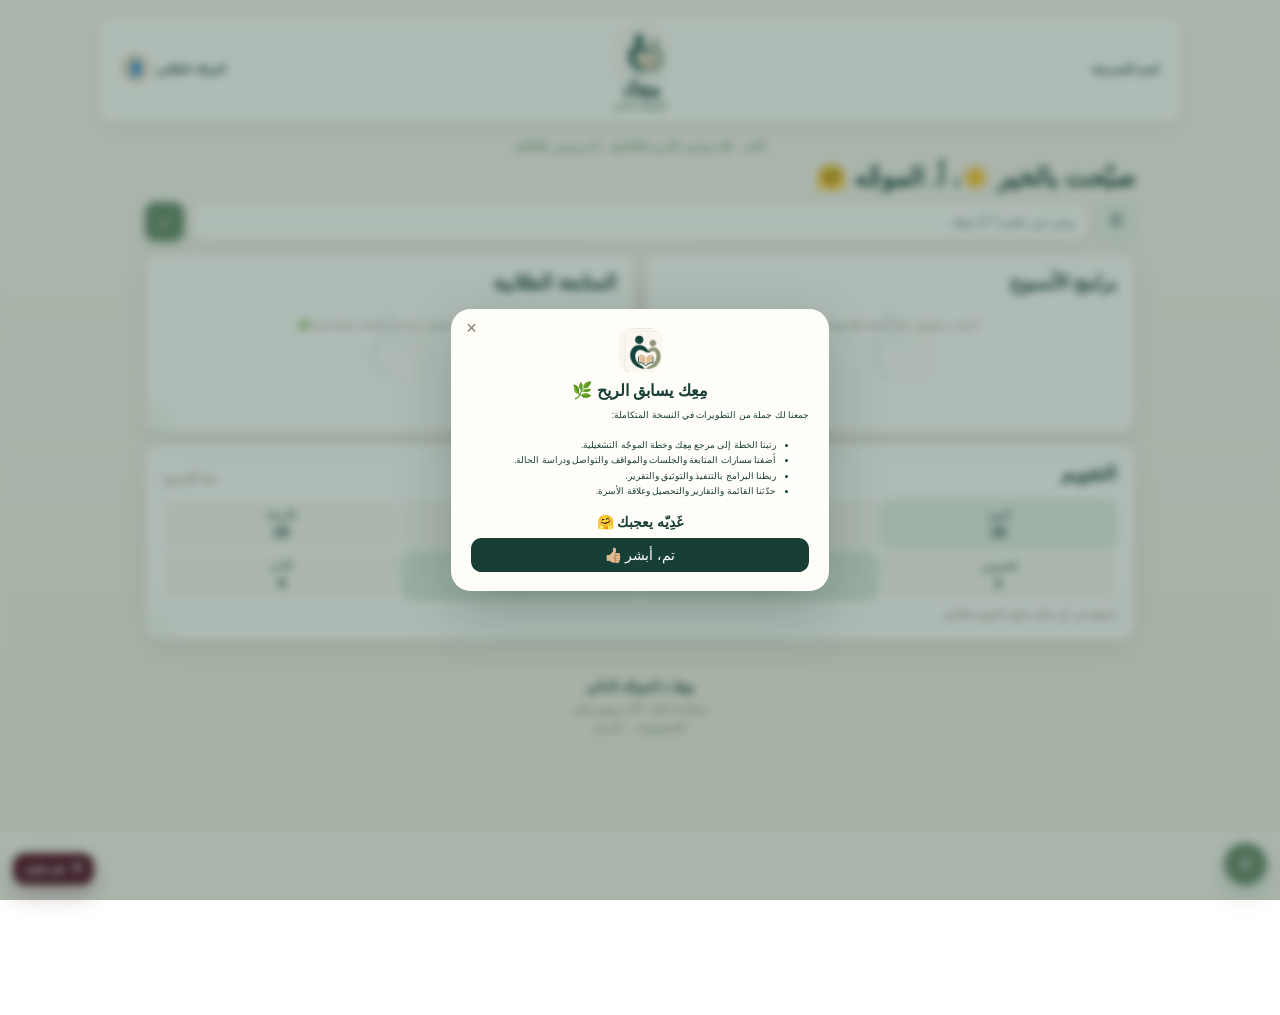
==== index.html @ 960c838d "ت" ====
<!DOCTYPE html>

<!-- MIIK CLEAN BASE RC6: functional-regression repair; stable 0.3.5 remains untouched. -->
<html dir="rtl" lang="ar"><head>
<script src="miik-report-stats.js?v=20261008-sessions1"></script>
<script src="miik-nine-values.js?v=20261007-nine1"></script>
<script src="miik-group-records.js?v=20261007-group1"></script><meta charset="utf-8"/><meta content="width=device-width,initial-scale=1,viewport-fit=cover" name="viewport"/><title>مِعِك | الموجّه الذكي</title><meta content="clean-base-1.0-rc14" name="miik-build"/><!-- RC5 deep-clean: classified dynamic output hardening; student suggestions use data/index handlers instead of names in inline JavaScript --><style>
:root{--deep:#173f36;--olive:#6E8B6B;--sage:#A9B89A;--sand:#E7C99C;--cream:#F6F2E8;--maroon:#5A1728;--paper:#fffdf8;--ink:#173f36;--muted:#80796d;--line:#e5ddce;--shadow:0 12px 34px rgba(35,55,44,.075)}*{box-sizing:border-box}html{scroll-behavior:smooth}body{margin:0;background:linear-gradient(180deg,#f8f4eb,#f2ecdf);color:var(--ink);font-family:-apple-system,BlinkMacSystemFont,"Segoe UI",Tahoma,Arial,sans-serif;min-height:100vh}button,input{font:inherit}.app{max-width:1100px;margin:auto;padding:16px 22px 100px}.masthead{background:rgba(255,253,248,.94);border:1px solid var(--line);border-radius:24px;box-shadow:0 8px 26px rgba(35,55,44,.05);padding:12px 24px;position:sticky;top:8px;z-index:20;backdrop-filter:blur(14px)}.identity{display:grid;grid-template-columns:1fr 118px 1fr;align-items:center;gap:18px;min-height:82px}.school{font-size:12px;font-weight:750;line-height:1.45;justify-self:start;text-align:center;white-space:nowrap}.school .levels{display:block}.school .school-name{display:block;font-size:11.5px;margin-top:2px;text-align:center}.brand{width:118px;text-align:center;display:flex;flex-direction:column;align-items:center;justify-content:center}.brand img{width:48px;height:48px;border-radius:14px;display:block;object-fit:cover;box-shadow:0 5px 13px rgba(28,62,52,.07);margin:0 auto}.brand b{font-size:19px;display:block;line-height:1;margin-top:5px;width:100%;text-align:center}.brand span{font-size:8.5px;color:var(--olive);display:block;margin-top:4px;line-height:1;width:100%;text-align:center}.profile{display:flex;align-items:center;justify-self:end;gap:7px;cursor:pointer;direction:ltr}.avatar{width:29px;height:29px;border-radius:50%;background:linear-gradient(145deg,#d9cbb3,#f5ead6);display:grid;place-items:center;font-size:16px;flex:none}.profile b{font-size:10.8px;white-space:nowrap;direction:rtl}.hero{max-width:820px;margin:21px auto 0;padding:0 6px}.datebar{text-align:center;font-size:10.5px;color:var(--olive);margin-bottom:11px}.greeting{font-size:20px;margin:0 0 12px;text-align:right}.toolrow{display:flex;align-items:center;gap:9px;direction:rtl}.menu{border:1px solid #dfe5d9;background:#edf0e7;width:42px;height:42px;border-radius:13px;color:var(--deep);font-size:19px;flex:none;box-shadow:0 5px 15px rgba(35,55,44,.035)}.quick-search{display:flex;gap:7px;flex:1;min-width:0}.quick-search input{flex:1;min-width:0;border:1px solid var(--line);background:rgba(255,253,248,.97);border-radius:14px;padding:11px 14px;outline:none;box-shadow:0 7px 20px rgba(36,54,43,.035);font-size:12px}.searchgo{width:42px;border:0;border-radius:13px;background:var(--olive);color:#fff;font-size:18px;box-shadow:0 7px 18px rgba(110,139,107,.22);flex:none}.workspace{max-width:820px;margin:14px auto 0;display:grid;grid-template-columns:1fr 1fr;gap:13px;padding:0 6px}.card{background:rgba(255,253,248,.96);border:1px solid var(--line);border-radius:19px;padding:16px;box-shadow:var(--shadow);min-height:176px;position:relative;overflow:hidden}.card:before{content:"";position:absolute;inset:0;background:url("miik-logo.png") center/118px 118px no-repeat;opacity:.035;pointer-events:none}.card:after{content:"";position:absolute;width:105px;height:105px;border-radius:50%;background:#eef1e8;left:-62px;bottom:-66px;opacity:.42}.card>*{position:relative;z-index:1}.card h2{font-size:15px;margin:0 0 11px}.today-item{display:flex;align-items:center;gap:8px;padding:8px 0;border-bottom:1px solid #f0eadf;font-size:10.5px;position:relative;z-index:1}.today-item:last-child{border:0}.time{min-width:50px;font-weight:800}.today-item i{width:7px;height:7px;background:var(--sand);border-radius:50%;flex:none}.calendar-card{cursor:pointer}.calendar-head{display:flex;justify-content:space-between;align-items:center;margin-bottom:8px}.calendar-head span{font-size:9.5px;color:var(--muted)}.week{display:grid;grid-template-columns:repeat(4,1fr);gap:5px;text-align:center;margin-top:8px}.day{padding:6px 2px;border-radius:9px;font-size:8.5px;background:#f7f4ec}.day b{font-size:11px;display:block;margin-top:2px}.day.active{background:#e7ede3;color:var(--deep);outline:1px solid #d4dfcf}.calendar-note{margin-top:9px;font-size:9.5px;color:var(--muted)}.alerts{max-width:808px;margin:12px auto 0;background:rgba(255,253,248,.96);border:1px solid var(--line);border-radius:17px;padding:13px 15px;box-shadow:0 8px 24px rgba(35,55,44,.045)}.alerts{position:relative;overflow:hidden}.alerts:before{content:"";position:absolute;inset:0;background:url("miik-logo.png") center/130px 130px no-repeat;opacity:.025;pointer-events:none}.alerts>*{position:relative;z-index:1}.alerts-head{display:flex;justify-content:space-between;align-items:center;margin-bottom:8px}.alerts-head h2{font-size:13.5px;margin:0}.alerts-head button{border:0;background:transparent;color:var(--olive);font-size:9.5px}.alert-row{display:grid;grid-template-columns:8px 1fr auto;gap:8px;align-items:center;padding:7px 0;border-top:1px solid #f1ebdf;font-size:10px}.alert-row:first-of-type{border-top:0}.alert-dot{width:7px;height:7px;border-radius:50%;background:var(--sand)}.alert-row small{color:var(--muted);font-size:8.5px}.quick-add{position:fixed;right:max(16px,env(safe-area-inset-right));bottom:max(18px,env(safe-area-inset-bottom));width:52px;height:52px;border-radius:50%;border:0;background:var(--olive);color:white;font-size:28px;box-shadow:0 12px 28px rgba(110,139,107,.3);z-index:30}.assistant{position:fixed;display:flex;align-items:center;gap:7px;left:max(16px,env(safe-area-inset-left));bottom:max(18px,env(safe-area-inset-bottom));background:var(--maroon);color:#fff;border:0;border-radius:15px;padding:11px 14px;font-weight:800;font-size:11px;box-shadow:0 12px 28px rgba(90,23,40,.28);z-index:30}.assistant .ai-mark{font-size:17px;line-height:1;font-weight:900}.add-menu{position:fixed;right:16px;bottom:80px;width:max-content;max-width:calc(100vw - 32px);background:var(--paper);border:1px solid var(--line);border-radius:18px;padding:7px;box-shadow:0 18px 45px rgba(25,47,37,.16);display:none;z-index:31}.add-menu.show{display:block}.add-menu button{display:block;width:100%;border:0;background:transparent;text-align:right;padding:10px 13px;border-radius:11px;color:var(--ink);font-size:12px;white-space:nowrap}.drawer{position:fixed;inset:0;display:none;background:transparent;z-index:40}.drawer.show{display:block}.drawer-panel{position:fixed;width:max-content;min-width:205px;max-width:min(290px,82vw);height:auto;background:var(--paper);padding:8px;border:1px solid var(--line);border-radius:17px;box-shadow:0 16px 38px rgba(20,40,32,.14);overflow:hidden}.drawer-panel h2{margin:3px 8px 7px;font-size:11px;color:var(--olive)}.drawer-panel button{display:block;width:100%;border:0;background:transparent;text-align:right;padding:9px 10px;border-radius:10px;color:var(--ink);font-size:10.5px;white-space:nowrap}.drawer-panel button:hover{background:#f4f1e8}.footer{max-width:808px;margin:27px auto 0;border-top:1px solid var(--line);padding:15px 4px 6px;text-align:center;color:var(--muted);font-size:9px;line-height:1.8}.footer b{color:var(--deep);font-size:10.5px}.footer a{margin:0 5px;color:var(--olive)}
.calendar-page{display:none;max-width:820px;margin:20px auto 0;padding:0 6px}.calendar-page.show{display:block}.home-content.hide{display:none}.cal-top{display:flex;align-items:center;justify-content:space-between;margin-bottom:12px}.back{border:1px solid var(--line);background:var(--paper);border-radius:12px;padding:8px 11px;color:var(--deep);font-size:11px}.view-switch{display:flex;gap:5px;background:#ece9df;border-radius:12px;padding:4px}.view-switch button{border:0;background:transparent;padding:6px 10px;border-radius:9px;color:var(--muted);font-size:10px}.view-switch button.active{background:var(--paper);color:var(--deep);font-weight:800}.monthbox{background:var(--paper);border:1px solid var(--line);border-radius:20px;padding:16px;box-shadow:var(--shadow)}.month-title{text-align:center;font-weight:800;font-size:15px;margin-bottom:12px}.monthgrid{display:grid;grid-template-columns:repeat(7,1fr);gap:5px;text-align:center}.monthgrid div{font-size:9px;padding:7px 2px;border-radius:9px}.monthgrid .head{color:var(--olive);font-weight:800}.monthgrid .num{background:#f7f4ec;min-height:35px}.monthgrid .selected{background:#e7ede3;outline:1px solid #d4dfcf;font-weight:800}

.students-page{display:none;max-width:820px;margin:20px auto 0;padding:0 6px}.students-page.show{display:block}.students-shell{background:rgba(255,253,248,.96);border:1px solid var(--line);border-radius:22px;padding:18px;box-shadow:var(--shadow);position:relative;overflow:hidden}.students-shell:before{content:"";position:absolute;inset:0;background:url("miik-logo.png") center/210px 210px no-repeat;opacity:.018;pointer-events:none}.students-shell>*{position:relative;z-index:1}.students-top{display:flex;align-items:flex-start;justify-content:space-between;gap:14px;margin-bottom:15px}.students-title h1{font-size:18px;margin:0 0 5px}.students-title p{margin:0;color:var(--muted);font-size:10px}.students-back{border:1px solid var(--line);background:var(--paper);border-radius:12px;padding:8px 11px;color:var(--deep);font-size:10px;white-space:nowrap}.student-search{display:flex;gap:7px;margin-bottom:10px}.student-search input{flex:1;border:1px solid var(--line);background:var(--paper);border-radius:13px;padding:11px 13px;font-size:11px;outline:none}.student-search button{width:42px;border:0;border-radius:12px;background:var(--olive);color:white;font-size:16px}.student-filters{display:grid;grid-template-columns:repeat(3,1fr);gap:8px;margin-bottom:11px}.filter{border:1px solid var(--line);background:#fbf8f0;border-radius:12px;padding:9px 11px;font-size:9.5px;color:var(--deep);display:flex;align-items:center;justify-content:space-between}.student-actions{display:flex;gap:7px;flex-wrap:wrap;margin-bottom:12px}.student-actions button{border:1px solid var(--line);background:var(--paper);color:var(--deep);padding:9px 12px;border-radius:11px;font-size:9.5px}.student-actions .primary{background:var(--deep);border-color:var(--deep);color:white}.students-count{font-size:9px;color:var(--olive);margin:0 0 8px}.student-list{display:grid;gap:8px}.student-card{display:grid;grid-template-columns:minmax(0,1.45fr) minmax(105px,.75fr) 20px;gap:10px;align-items:center;border:1px solid #ebe3d6;border-radius:15px;background:rgba(255,255,255,.72);padding:11px 12px;box-shadow:0 6px 18px rgba(35,55,44,.035);cursor:pointer}.student-main{display:grid;grid-template-columns:34px 1fr;gap:9px;align-items:center;min-width:0}.student-photo{width:34px;height:34px;border-radius:50%;background:linear-gradient(145deg,#dfe7d9,#b6c9b3);display:grid;place-items:center;font-size:10px;font-weight:850;color:var(--deep)}.student-name{font-size:11px;font-weight:800;margin-bottom:4px}.student-meta{font-size:8.6px;color:var(--muted);line-height:1.65}.student-contact{font-size:8.5px;color:var(--muted);line-height:1.6}.student-contact b{display:block;color:var(--deep);font-size:10px}.last-action{margin-top:5px}.last-action strong{display:block;color:var(--deep);font-size:9px}.student-open{font-size:19px;color:var(--muted);text-align:left}.pagination{display:flex;justify-content:center;gap:5px;direction:rtl;margin-top:14px}.pagination button{min-width:30px;height:30px;border:0;border-radius:8px;background:#f2eee5;color:var(--muted);font-size:9px}.pagination button.active{background:var(--olive);color:white;font-weight:800}.student-empty{display:none;padding:25px;text-align:center;color:var(--muted);font-size:10px}.student-file{display:none;max-width:820px;margin:20px auto 0;padding:0 6px}.student-file.show{display:block}.student-file-box{background:var(--paper);border:1px solid var(--line);border-radius:20px;padding:16px;box-shadow:var(--shadow)}.student-file-head{display:flex;justify-content:space-between;align-items:center;gap:12px;margin-bottom:14px}.student-file-head h1{font-size:17px;margin:0}.student-file-head p{font-size:9.5px;color:var(--muted);margin:4px 0 0}.student-file-grid{display:grid;grid-template-columns:repeat(3,1fr);gap:8px;margin:12px 0}.student-stat{background:#f8f5ed;border-radius:12px;padding:11px;text-align:center;font-size:8.5px;color:var(--muted)}.student-stat b{display:block;color:var(--deep);font-size:13px;margin-bottom:3px}.student-file-actions{display:flex;flex-wrap:wrap;gap:7px}.student-file-actions button{border:1px solid var(--line);background:var(--paper);border-radius:11px;padding:9px 11px;font-size:9px;color:var(--deep)}

.students-tabs{display:flex;gap:6px;flex-wrap:wrap;margin:0 0 14px;padding:4px;background:#f3efe6;border-radius:14px}.students-tabs button{border:0;background:transparent;color:var(--muted);padding:8px 12px;border-radius:10px;font-size:9.5px;cursor:pointer}.students-tabs button.active{background:var(--paper);color:var(--deep);font-weight:800;box-shadow:0 3px 10px rgba(35,55,44,.05)}.students-panel{display:none}.students-panel.active{display:block}.cohort-list{display:grid;gap:8px}.cohort-card{display:grid;grid-template-columns:minmax(0,1fr) auto;gap:10px;align-items:center;border:1px solid #ebe3d6;border-radius:14px;background:rgba(255,255,255,.72);padding:11px 12px}.cohort-card h3{margin:0 0 4px;font-size:10.5px}.cohort-card p{margin:0;color:var(--muted);font-size:8.6px;line-height:1.6}.cohort-card .tag{font-size:8px;background:#edf0e7;color:var(--deep);border-radius:999px;padding:5px 8px;white-space:nowrap}.cohort-head{display:flex;align-items:center;justify-content:space-between;gap:10px;margin-bottom:10px}.cohort-head h2{font-size:13px;margin:0}.cohort-head button{border:1px solid var(--line);background:var(--paper);border-radius:10px;padding:8px 10px;color:var(--deep);font-size:8.5px}.ltr-phone{direction:ltr;unicode-bidi:isolate;display:inline-block}.student-contact b{direction:ltr;unicode-bidi:isolate;text-align:right}.student-file-head p .ltr-phone{margin-inline-start:3px}
@media(max-width:720px){.app{padding:8px 14px 88px}.masthead{padding:9px 12px;border-radius:18px;top:5px}.identity{grid-template-columns:1fr 78px 1fr;gap:5px;min-height:68px}.school{font-size:8.1px;line-height:1.35}.school .school-name{font-size:8.1px;margin-top:1px}.brand{width:78px}.brand img{width:38px;height:38px;border-radius:10px}.brand b{font-size:15px;margin-top:4px}.brand span{font-size:6.7px;margin-top:2px}.avatar{width:23px;height:23px;font-size:10px}.profile{gap:4px}.profile b{font-size:7.4px;white-space:nowrap;line-height:1.2;max-width:none}.hero{margin-top:16px;padding:0 4px}.datebar{font-size:8.8px;margin-bottom:9px}.greeting{font-size:16px;margin-bottom:10px}.toolrow{gap:7px}.menu{width:37px;height:37px;border-radius:11px;font-size:17px}.quick-search{gap:6px}.quick-search input{padding:9px 10px;border-radius:11px;font-size:9.5px}.searchgo{width:37px;border-radius:11px;font-size:16px}.workspace{grid-template-columns:1fr 1fr;gap:8px;margin-top:11px;padding:0 4px}.card{border-radius:15px;padding:11px 9px;min-height:168px}.card h2{font-size:11.5px;margin-bottom:8px}.today-item{gap:5px;padding:7px 0;font-size:8.3px}.time{min-width:38px;font-size:7.8px}.today-item i{width:5px;height:5px}.calendar-head span{font-size:7px}.week{grid-template-columns:repeat(4,1fr);gap:3px;margin-top:6px}.day{padding:5px 1px;font-size:6.8px;border-radius:7px}.day b{font-size:9px}.calendar-note{font-size:7.5px;margin-top:7px}.alerts{margin:9px 4px 0;padding:10px 11px;border-radius:14px}.alerts-head{margin-bottom:5px}.alerts-head h2{font-size:11px}.alerts-head button{font-size:7.5px}.alert-row{font-size:8.2px;padding:6px 0;gap:6px}.alert-row small{font-size:7px}.assistant{left:14px;bottom:14px;font-size:9.5px;padding:10px 12px}.quick-add{right:14px;bottom:13px;width:48px;height:48px;font-size:26px}.add-menu{right:14px;bottom:70px}.footer{margin-top:22px}.calendar-page{margin-top:16px;padding:0 4px}.monthbox{padding:11px;border-radius:16px}.monthgrid{gap:3px}.monthgrid div{font-size:7.5px;padding:5px 1px}.monthgrid .num{min-height:30px}.students-page,.student-file{margin-top:14px;padding:0 4px}.students-shell{padding:12px;border-radius:17px}.students-top{margin-bottom:11px}.students-title h1{font-size:14px}.students-title p{font-size:8px}.students-back{font-size:8px;padding:7px 9px}.student-search input{font-size:9px;padding:9px 10px}.student-search button{width:37px}.student-filters{gap:5px}.filter{font-size:7.7px;padding:8px 7px}.student-actions{gap:5px}.student-actions button{font-size:7.6px;padding:8px 9px}.students-count{font-size:7.5px}.student-card{grid-template-columns:minmax(0,1fr) 94px 16px;gap:6px;padding:9px 8px;border-radius:13px}.student-main{grid-template-columns:28px 1fr;gap:6px}.student-photo{width:28px;height:28px;font-size:13px}.student-name{font-size:8.8px}.student-meta{font-size:7px}.student-contact{font-size:6.8px}.student-contact b{font-size:8px}.last-action strong{font-size:7.5px}.student-open{font-size:15px}.pagination{margin-top:11px}.pagination button{min-width:26px;height:26px;font-size:7.5px}.student-file-box{padding:12px;border-radius:16px}.student-file-head h1{font-size:13px}.student-file-head p{font-size:7.5px}.student-file-grid{gap:5px}.student-stat{padding:8px;font-size:7px}.student-stat b{font-size:10px}.student-file-actions button{font-size:7.5px;padding:8px 9px}}

/* v0.13 review refinements */
.student-contact b{direction:ltr;unicode-bidi:isolate;text-align:right;font-variant-numeric:tabular-nums}
.alerts{max-width:620px}
.greeting{font-family:Georgia,"Times New Roman",Tahoma,serif;font-weight:700}
@media(min-width:900px){.app{max-width:1240px}.identity{grid-template-columns:1fr 150px 1fr;min-height:96px}.brand{width:150px}.brand img{width:62px;height:62px}.brand b{font-size:23px}.brand span{font-size:10px}.school,.school .school-name{font-size:14px}.profile b{font-size:13px}.avatar{width:34px;height:34px}.hero,.workspace{max-width:940px}.alerts{max-width:700px}.greeting{font-size:23px}.quick-search input{font-size:14px}.card h2{font-size:17px}.today-item{font-size:12px}.calendar-note{font-size:11px}.alert-row{font-size:11.5px}}

.students-tabs{display:flex;gap:6px;flex-wrap:wrap;margin:0 0 14px;padding:4px;background:#f3efe6;border-radius:14px}.students-tabs button{border:0;background:transparent;color:var(--muted);padding:8px 12px;border-radius:10px;font-size:9.5px;cursor:pointer}.students-tabs button.active{background:var(--paper);color:var(--deep);font-weight:800;box-shadow:0 3px 10px rgba(35,55,44,.05)}.students-panel{display:none}.students-panel.active{display:block}.cohort-list{display:grid;gap:8px}.cohort-card{display:grid;grid-template-columns:minmax(0,1fr) auto;gap:10px;align-items:center;border:1px solid #ebe3d6;border-radius:14px;background:rgba(255,255,255,.72);padding:11px 12px}.cohort-card h3{margin:0 0 4px;font-size:10.5px}.cohort-card p{margin:0;color:var(--muted);font-size:8.6px;line-height:1.6}.cohort-card .tag{font-size:8px;background:#edf0e7;color:var(--deep);border-radius:999px;padding:5px 8px;white-space:nowrap}.cohort-head{display:flex;align-items:center;justify-content:space-between;gap:10px;margin-bottom:10px}.cohort-head h2{font-size:13px;margin:0}.cohort-head button{border:1px solid var(--line);background:var(--paper);border-radius:10px;padding:8px 10px;color:var(--deep);font-size:8.5px}.ltr-phone{direction:ltr;unicode-bidi:isolate;display:inline-block}.student-contact b{direction:ltr;unicode-bidi:isolate;text-align:right}.student-file-head p .ltr-phone{margin-inline-start:3px}
@media(max-width:720px){.alerts{max-width:86%;margin-left:auto;margin-right:auto}.school .school-name{white-space:normal}.student-contact b{direction:ltr;text-align:right}}
@media(max-width:720px){.students-tabs{gap:4px;margin-bottom:10px}.students-tabs button{font-size:7.5px;padding:7px 8px}.cohort-card{padding:9px 8px}.cohort-card h3{font-size:8.6px}.cohort-card p{font-size:7.2px}.cohort-card .tag{font-size:6.8px}.cohort-head h2{font-size:10.5px}.cohort-head button{font-size:7px;padding:7px 8px}}

.drawer-panel details{margin:0}.drawer-panel summary{list-style:none;cursor:pointer;padding:9px 10px;border-radius:10px;font-size:10.5px;font-weight:600;color:var(--ink);position:relative;white-space:nowrap}.drawer-panel summary::-webkit-details-marker{display:none}.drawer-panel summary:before{content:"‹";display:inline-block;margin-left:7px;color:var(--olive);transition:.18s}.drawer-panel details[open]>summary:before{transform:rotate(-90deg)}.drawer-panel summary:hover{background:#f4f1e8}.subnav{border-right:2px solid #e4eadf;margin:2px 8px 4px 0;padding-right:7px}.subnav button,.subnav summary{font-size:9.6px!important;padding:7px 9px!important}.subnav.deeper{margin-right:6px}
.monthgrid .num.event-day{background:#e3ebdf;box-shadow:inset 0 0 0 1px #cfdbc9}.monthgrid .num.holiday{background:#eee1d2;box-shadow:inset 0 0 0 1px #e2d1bd}.monthgrid .num.today-ring{outline:2px solid var(--deep);outline-offset:-3px;font-weight:850}.calendar-legend{display:flex;gap:13px;flex-wrap:wrap;justify-content:center;margin-top:12px;font-size:9px;color:var(--muted)}.calendar-legend span{display:flex;align-items:center;gap:5px}.calendar-legend i{width:11px;height:11px;border-radius:4px;background:#f7f4ec;border:1px solid var(--line)}.calendar-legend .event{background:#e3ebdf;border-color:#cfdbc9}.calendar-legend .holiday-key{background:#eee1d2;border-color:#e2d1bd}
.module-page{display:none;max-width:820px;margin:20px auto 0;padding:0 6px}.module-page.show{display:block}.module-box{background:var(--paper);border:1px solid var(--line);border-radius:22px;padding:18px;box-shadow:var(--shadow)}.module-head{display:flex;justify-content:space-between;gap:14px;align-items:flex-start;border-bottom:1px solid var(--line);padding-bottom:14px}.module-head h1{margin:2px 0 5px;font-size:19px}.module-head p{margin:0;color:var(--muted);font-size:10px;line-height:1.8}.eyebrow{font-size:8px;color:var(--olive);font-weight:900}.module-grid{display:grid;grid-template-columns:repeat(2,1fr);gap:10px;margin-top:14px}.module-tile{border:1px solid #ebe3d6;background:#faf7f0;border-radius:15px;padding:14px;min-height:92px}.module-tile b{font-size:11px;display:block;margin-bottom:5px}.module-tile span{font-size:8.5px;color:var(--muted);line-height:1.65}.module-tile.primary{background:#edf2e9;border-color:#d8e3d2}.whatsnew{position:fixed;inset:0;background:rgba(23,63,54,.34);display:none;place-items:center;z-index:100;padding:18px;backdrop-filter:blur(5px)}.whatsnew.show{display:grid}.whatsnew-card{width:min(460px,94vw);background:var(--paper);border-radius:24px;padding:24px;box-shadow:0 24px 70px rgba(20,40,32,.24);position:relative;text-align:right}.whatsnew-card img{width:54px;height:54px;border-radius:15px;display:block;margin:auto}.whatsnew-card h2{text-align:center;font-size:20px;margin:10px 0}.whatsnew-card p,.whatsnew-card li{font-size:10.5px;line-height:1.8}.whatsnew-card strong{display:block;text-align:center;margin:15px 0 10px}.whatsnew-card .done{display:block;width:100%;border:0;background:var(--deep);color:white;border-radius:13px;padding:11px}.whatsnew-card .x{position:absolute;left:12px;top:10px;border:0;background:transparent;font-size:22px;color:var(--muted)}@media(max-width:720px){.module-grid{grid-template-columns:1fr}.module-box{padding:13px}.module-head h1{font-size:15px}}
.action-modal{position:fixed;inset:0;background:rgba(15,35,29,.28);display:none;place-items:center;z-index:70;padding:18px}.action-modal.show{display:grid}.action-box{width:min(560px,100%);max-height:88vh;overflow:auto;background:var(--paper);border:1px solid var(--line);border-radius:22px;padding:18px;box-shadow:0 24px 70px rgba(20,40,32,.2)}.action-head{display:flex;justify-content:space-between;gap:12px;align-items:start;margin-bottom:14px}.action-head h2{margin:0;font-size:17px}.action-head p{margin:4px 0 0;color:var(--muted);font-size:10px}.action-close{border:0;background:#f1ece2;border-radius:10px;width:34px;height:34px}.action-form{display:grid;gap:10px}.action-form label{font-size:10px;font-weight:800}.action-form input,.action-form select,.action-form textarea{width:100%;margin-top:5px;border:1px solid var(--line);border-radius:12px;background:#fff;padding:10px 11px;color:var(--ink);font:inherit}.action-form textarea{min-height:76px;resize:vertical}.action-save{border:0;border-radius:12px;background:var(--deep);color:#fff;padding:11px 14px;font-weight:800}.timeline{margin-top:15px;border-top:1px solid var(--line);padding-top:12px}.timeline h3{font-size:12px;margin:0 0 8px}.timeline-item{border-right:3px solid var(--sage);padding:7px 10px;margin:7px 0;background:#fbf8f0;border-radius:10px;font-size:9.5px;line-height:1.7}.timeline-item b{display:block;font-size:10.5px}.save-note{font-size:9px;color:var(--olive);display:none}.save-note.show{display:block}

.plan-board{display:grid;gap:12px;margin-top:18px}.plan-item{background:#fff;border:1px solid #e8e1d4;border-radius:16px;padding:15px;display:flex;justify-content:space-between;gap:12px;align-items:center}.plan-item small{display:block;color:#777;margin-top:5px}.status-pill{padding:6px 10px;border-radius:999px;background:#f6f2e8;font-size:12px}.exec-btn{border:0;border-radius:11px;padding:9px 13px;background:#0F3D34;color:white;cursor:pointer}.program-panel{margin-top:18px;background:#fff;border:1px solid #e8e1d4;border-radius:18px;padding:18px}.program-tabs{display:flex;gap:8px;flex-wrap:wrap;margin:12px 0}.program-tabs button{border:1px solid #d8d0c2;background:#f8f5ee;border-radius:10px;padding:8px 12px;cursor:pointer}.program-tabs button.active{background:#0F3D34;color:#fff}.execution-card{border-top:1px solid #eee;padding:12px 0}.muted{color:#777;font-size:13px}.report-preview{background:#F6F2E8;border-radius:14px;padding:16px;margin-top:12px}
.empty-warm{padding:20px 8px;text-align:center;color:var(--muted);font-size:11px}.mini-link{border:0;background:transparent;color:var(--olive);font-size:10px;margin-top:7px}.done-work{margin-right:auto;border:1px solid #cfd9c8;background:#f7f9f3;border-radius:9px;font-size:11px;font-weight:800;padding:6px 11px;color:var(--deep);min-width:42px;line-height:1.2}

/* v103 — كل عنصر تفاعلي يظهر بمؤشر اليد */
button, a, [role="button"], [onclick], summary, select, input[type="button"], input[type="submit"], input[type="checkbox"], input[type="radio"], .clickable {cursor:pointer!important;}
</style>
<style id="v10-overrides">
:root{--content:1380px} body{font-size:17px}.app{max-width:var(--content);padding:18px 28px 110px}.masthead{top:8px;padding:13px 28px;border-radius:22px}.identity{grid-template-columns:1fr 150px 1fr;min-height:94px}.brand{width:150px}.brand img{width:60px;height:60px;border-radius:16px}.brand b{font-size:25px;margin-top:3px}.brand span{font-size:12px;margin-top:3px}.school{font-size:16px;font-weight:800}.school .school-name{font-size:15px}.profile b{font-size:14px}.avatar{width:36px;height:36px}.hero,.workspace,.calendar-page,.alerts,.footer{max-width:1220px}.greeting{font-size:30px}.datebar{font-size:15px}.quick-search input{font-size:16px;padding:13px 16px}.menu,.searchgo{width:48px;height:48px}.card{padding:22px;min-height:220px}.card h2{font-size:23px}.today-item{font-size:16px}.calendar-head span,.calendar-note{font-size:14px}.day{font-size:13px;padding:10px 3px}.day b{font-size:17px}.alerts-head h2{font-size:21px}.alerts-head button,.alert-row{font-size:14px}.alert-row small{font-size:12px}.footer{font-size:13px}.footer b{font-size:16px}.drawer-panel{width:360px;max-width:88vw;max-height:calc(100dvh - 90px);overflow-y:auto;overscroll-behavior:contain;padding:12px}.drawer-panel h2{font-size:17px}.drawer-panel button,.drawer-panel summary{font-size:16px!important;font-weight:650!important;line-height:1.35;padding:12px!important}.drawer-panel .subnav button,.drawer-panel .subnav summary{font-size:15px!important;font-weight:550!important}.module-page{max-width:1320px}.module-box{padding:24px 28px}.module-head h1{font-size:32px!important}.module-head p{font-size:16px!important}.eyebrow{display:none!important}.students-back,.back,.view-switch button{font-size:15px!important;padding:10px 14px}.module-grid{gap:16px}.module-tile b,.program-panel>b{font-size:21px!important}.module-tile span,.program-panel p,.muted,.plan-item small{font-size:15px!important;line-height:1.75}.program-panel{padding:22px!important}.plan-board{display:grid;grid-template-columns:repeat(3,minmax(0,1fr));gap:12px}.plan-item{min-height:105px}.plan-item b{font-size:17px}.exec-btn,.program-tabs button{font-size:15px!important;padding:11px 16px!important}.monthbox{padding:22px}.month-title{font-size:26px}.monthgrid{gap:8px}.monthgrid div{font-size:14px}.monthgrid .num{min-height:92px;padding:10px 7px;text-align:right}.cal-label{display:block;font-size:11px;line-height:1.35;margin-top:7px;padding:4px 5px;border-radius:6px;background:#f2dfdc;color:#7a2c2c}.holiday{background:#e4efe2!important}.event-day{outline:2px solid #d8a39b}.calendar-actions{display:flex;justify-content:flex-start;margin-top:14px}.weekly-grid{display:grid;grid-template-columns:repeat(5,1fr);gap:12px}.week-day{background:var(--paper);border:1px solid var(--line);border-radius:16px;padding:15px;min-height:190px}.week-day h3{font-size:18px;margin:0 0 12px}.week-task{background:#f7f4ec;border-radius:12px;padding:11px;margin-bottom:9px;cursor:pointer}.week-task b{font-size:15px}.week-task small{display:block;margin:5px 0 8px}.status-actions{display:flex;gap:5px}.status-actions button{border:0;border-radius:8px;padding:6px 8px;font-size:12px}.owner-shell{display:grid;grid-template-columns:260px 1fr;gap:18px;align-items:start}.owner-nav{position:sticky;top:135px;background:var(--paper);border:1px solid var(--line);border-radius:18px;padding:10px}.owner-nav h3{font-size:21px;margin:8px 10px 12px}.owner-nav button{display:block;width:100%;text-align:right;border:0;background:transparent;padding:11px;border-radius:10px;font-size:15px}.owner-nav button.active{background:#edf1e8;font-weight:800}.owner-main{min-width:0}.owner-metrics{display:grid;grid-template-columns:repeat(3,1fr);gap:12px}.metric{background:var(--paper);border:1px solid var(--line);border-radius:16px;padding:18px}.metric strong{display:block;font-size:31px;margin-top:8px}.owner-panels{display:grid;grid-template-columns:1.2fr 1fr;gap:14px;margin-top:14px}.owner-panel{background:var(--paper);border:1px solid var(--line);border-radius:16px;padding:18px}.owner-panel h3{font-size:20px}.miik-dialog{position:fixed;inset:0;background:rgba(19,42,34,.38);backdrop-filter:blur(5px);z-index:100;display:none;place-items:center;padding:18px}.miik-dialog.show{display:grid}.miik-dialog-card{width:min(560px,94vw);max-height:88dvh;overflow:auto;background:var(--paper);border:1px solid var(--line);border-radius:24px;padding:24px;box-shadow:0 30px 80px rgba(20,40,32,.25)}.miik-dialog-card h2{font-size:25px;margin:0 0 5px}.miik-dialog-card p{font-size:15px;color:var(--muted)}.miik-dialog-card label{display:block;font-size:14px;font-weight:750;margin-top:13px}.miik-dialog-card input,.miik-dialog-card textarea,.miik-dialog-card select{width:100%;margin-top:6px;border:1px solid var(--line);border-radius:12px;padding:12px;background:#fff;font-size:16px;direction:rtl}.dialog-actions{display:flex;gap:8px;margin-top:18px}.dialog-actions button{flex:1;border:0;border-radius:12px;padding:12px;font-size:15px}.dialog-primary{background:var(--deep);color:#fff}.dialog-cancel{background:#eee9df;color:var(--ink)}.quick-add{display:grid;place-items:center;line-height:1;padding:0}.action-box{width:min(620px,94vw)!important}.action-head h2{font-size:25px!important}.action-form label{font-size:15px!important}.action-form input,.action-form textarea,.action-form select{font-size:16px!important}
@media(max-width:720px){body{font-size:16px}.app{padding:8px 12px 92px}.masthead{padding:9px 10px}.identity{grid-template-columns:1fr 92px 1fr;min-height:76px}.brand{width:92px}.brand img{width:45px;height:45px}.brand b{font-size:18px;margin-top:2px}.brand span{font-size:9px}.school,.school .school-name{font-size:10px}.profile b{font-size:9.5px}.avatar{width:27px;height:27px}.greeting{font-size:21px}.datebar{font-size:11.5px}.quick-search input{font-size:13px}.card{padding:13px 11px;min-height:175px}.card h2{font-size:16px}.today-item{font-size:11.5px}.calendar-head span,.calendar-note{font-size:10px}.day{font-size:9px}.day b{font-size:12px}.alerts-head h2{font-size:16px}.alert-row{font-size:11.5px}.drawer-panel{top:70px!important;bottom:12px!important;height:auto!important;max-height:none!important;width:min(360px,88vw);overflow-y:auto!important;-webkit-overflow-scrolling:touch}.drawer-panel h2{font-size:16px}.drawer-panel button,.drawer-panel summary{font-size:15px!important;padding:11px!important}.drawer-panel .subnav button,.drawer-panel .subnav summary{font-size:14px!important}.module-box{padding:16px 12px!important}.module-head h1{font-size:25px!important}.module-head p{font-size:13px!important}.students-back,.back,.view-switch button{font-size:12px!important}.plan-board{grid-template-columns:1fr}.program-panel{padding:15px!important}.module-tile b,.program-panel>b{font-size:18px!important}.module-tile span,.program-panel p,.muted,.plan-item small{font-size:13px!important}.monthbox{padding:12px 8px}.month-title{font-size:21px}.monthgrid{gap:3px}.monthgrid .num{min-height:68px;padding:6px 3px;font-size:11px}.cal-label{font-size:8px;padding:3px 2px}.weekly-grid{grid-template-columns:1fr}.owner-shell{grid-template-columns:1fr}.owner-nav{position:static;display:flex;overflow-x:auto;gap:5px}.owner-nav h3{display:none}.owner-nav button{white-space:nowrap;width:auto}.owner-metrics{grid-template-columns:repeat(2,1fr)}.owner-panels{grid-template-columns:1fr}.metric strong{font-size:25px}.miik-dialog-card{padding:19px;border-radius:20px}.miik-dialog-card h2{font-size:22px}}
</style>
<style id="v13-fixes">
/* v13 — دفعة إصلاحات صغيرة فوق v12 */
.drawer-panel{bottom:12px!important;height:auto!important;max-height:none!important;overflow-y:auto!important;-webkit-overflow-scrolling:touch;overscroll-behavior:contain}
.calendar-legend .holiday-key{background:#dfeedd!important;border-color:#c7dcc3!important}
.calendar-legend .event{background:#e6dfd1!important;border-color:#d8cdbd!important}
.calendar-actions .exec-btn{background:#0F3D34!important;color:#fff!important;border-color:#0F3D34!important;font-weight:800}
.dialog-primary,.adopt-primary,.student-actions .primary{background:#0F3D34!important;color:#fff!important;border-color:#0F3D34!important}
.profile-menu{z-index:120!important}
</style>
<style id="v16-calendar-fixes">
/* v16 — تقويم مِعِك */
.monthgrid .num{background:#f7f1e5!important;cursor:pointer;transition:.15s ease}
.monthgrid .num:hover{transform:translateY(-1px);box-shadow:0 5px 14px rgba(35,55,44,.08)}
.monthgrid .num.holiday{background:#dfeedd!important;box-shadow:inset 0 0 0 1px #c7dcc3!important}
.monthgrid .num.event-day{background:#e6dfd1!important;box-shadow:inset 0 0 0 1px #d8cdbd!important}
.monthgrid .num.today-ring{outline:4px solid var(--olive)!important;outline-offset:-4px!important;font-weight:900!important}
.calendar-legend .holiday-key{background:#dfeedd!important;border-color:#c7dcc3!important}
.calendar-legend .event{background:#e6dfd1!important;border-color:#d8cdbd!important}
.calendar-legend .plain-key{background:#f7f1e5!important;border-color:#e5ddce!important}
.calendar-actions .exec-btn{background:var(--olive)!important;color:#fff!important;border:1px solid var(--olive)!important;font-weight:850!important}
.reminder-time-row{display:grid;grid-template-columns:1fr 1fr;gap:10px}
</style>
<style id="v104-pointer-rule">
button,a,[onclick],[role="button"],summary,select,input[type="button"],input[type="submit"],.clickable{cursor:pointer!important}
</style>
<script id="v107-shared-print-helper">
window.miikCleanRegion=function(v){
 let x=String(v||'القصيم').trim();
 x=x.replace(/^(?:الإدارة\s+العامة\s+للتعليم|إدارة\s+التعليم|إدارة\s+تعليم|التعليم)\s*/,'');
 while(/^(?:بمنطقة|منطقة)\s*/.test(x))x=x.replace(/^(?:بمنطقة|منطقة)\s*/,'');
 x=x.trim();
 return x||'القصيم';
};
</script>
<style>.miik-add-program-btn{border:1px dashed #7d9588!important;background:#f7f4eb!important;color:#315c4e!important;font-weight:900!important}.miik-add-program-btn:hover{background:#edf2e9!important}</style>
<style id="miik-beta-1720-custom-program-style">
#miikCustomProgramButtons{display:grid;gap:4px}.miik-custom-program-row{display:grid;grid-template-columns:minmax(0,1fr) 34px 34px;gap:4px;align-items:center}.miik-custom-program-row>button{margin:0!important}.miik-custom-edit,.miik-custom-delete{min-width:34px!important;width:34px!important;padding:7px 4px!important}.miik-custom-delete{color:#8a4d46!important}
</style>
<link rel="stylesheet" href="miik-people-mobile.css?v=20261007-mobile2">
</head><body><div class="app"><header class="masthead"><div class="identity"><div class="school"><span class="school-name">اسم المدرسة</span></div><div class="brand" onclick="goHome()" title="الرئيسية"><img alt="شعار مِعِك" src="miik-logo.png"/><b>مِعِك</b><span>الموجّه الذكي</span></div><div class="profile profile-wrap" onclick="toggleProfileMenu(event)"><div class="avatar">👤</div><b>الموجّه الطلابي</b><div class="profile-menu" id="profileMenu" onclick="event.stopPropagation()"><button onclick="openModule('بياناتي','بيانات الموجّه والمدرسة.')">بياناتي</button><button onclick="openModule('الاشتراك','حالة الاشتراك والتجديد.')">الاشتراك</button><button onclick="openModule('الدعم','الدعم والبلاغات.')">الدعم</button></div></div></div></header>
<main><div class="home-content" id="homeContent"><section class="hero"><div class="datebar" id="datebar"></div><h1 class="greeting" id="greeting">حيّاك الله 🤗</h1><div class="toolrow"><button aria-label="القائمة" class="menu" onclick="toggleDrawer()">☰</button><div class="quick-search"><input id="search" placeholder="وش تبي أبحث لك؟ أنا مِعِك"/><button aria-label="بحث" class="searchgo" onclick="demoSearch()">⌕</button></div></div></section>
<section class="workspace"><article class="card"><h2>برامج الأسبوع</h2><div id="todayList"></div><button class="mini-link" id="todayMore" onclick="alert('عرض بقية أعمال اليوم في النسخة الكاملة')" style="display:none"></button></article>
<article class="card student-follow-card"><h2>المتابعة الطلابية</h2><div id="studentFollowups"><div class="empty-warm">ما عندك متابعة طلابية مسجلة لليوم 🌿</div></div></article></section><section class="home-calendar-wrap"><article class="card calendar-card" onclick="openCalendar()"><div class="calendar-head"><h2>التقويم</h2><span>هذا الأسبوع</span></div><div class="week" id="rollingWeek"></div><div class="calendar-note">اضغط في أي مكان لفتح التقويم الكامل</div></article></section>
</div>
<section class="calendar-page" id="calendarPage"><div class="cal-top"><button class="back" onclick="closeCalendar()">→ العودة للرئيسية</button><div class="view-switch"><button>أسبوع</button><button class="active">شهر</button><button>فصل دراسي</button></div></div><div class="monthbox"><div class="month-title">التقويم</div><div style="text-align:center;margin-bottom:10px"><button class="exec-btn" onclick="addReminder()">＋ تذكير بسيط</button></div><div class="monthgrid"><div class="head">الأحد</div><div class="head">الاثنين</div><div class="head">الثلاثاء</div><div class="head">الأربعاء</div><div class="head">الخميس</div><div class="head">الجمعة</div><div class="head">السبت</div><div class="num">30</div><div class="num">31</div><div class="num event-day">1</div><div class="num">2</div><div class="num event-day">3</div><div class="num holiday">4</div><div class="num holiday">5</div><div class="num">6</div><div class="num event-day">7</div><div class="num">8</div><div class="num today-ring">9</div><div class="num">10</div><div class="num holiday">11</div><div class="num holiday">12</div><div class="num event-day">13</div><div class="num">14</div><div class="num">15</div><div class="num event-day">16</div><div class="num">17</div><div class="num holiday">18</div><div class="num holiday">19</div><div class="num">20</div><div class="num event-day">21</div><div class="num">22</div><div class="num event-day">23</div><div class="num">24</div><div class="num holiday">25</div><div class="num holiday">26</div><div class="num">27</div></div><div class="calendar-legend"><span><i></i>يوم عادي</span><span><i class="event"></i>فيه عمل أو موعد</span><span><i class="holiday-key"></i>إجازة</span></div></div></section>
<section class="students-page" id="studentsPage"><div class="students-shell"><div class="students-top"><div class="students-title"><h1>الطلاب</h1><p>كل ما يتعلق بالطالب في مكان واحد، بدون تكرار للبيانات</p></div><button class="students-back" onclick="closeStudents()">→ العودة للرئيسية</button></div>
<div class="students-panel active" id="students-list"><div class="student-search"><input id="studentSearch" oninput="filterStudents()" placeholder="ابحث باسم الطالب…"/><button aria-label="بحث">⌕</button></div><div class="student-filters"><button class="filter"><span>المرحلة</span><b>الكل⌄</b></button><button class="filter"><span>الصف</span><b>الكل⌄</b></button><button class="filter"><span>الفصل</span><b>الكل⌄</b></button></div><div class="student-actions"><button class="primary">إضافة طالب</button><button>استيراد الطلاب من نور (Excel)</button><button>طباعة بيانات الطلاب</button></div><p class="students-count">إجمالي الطلاب: 0 طالب</p><div class="student-list" id="studentList">
</div><div class="student-empty" id="studentEmpty">ما لقينا طالب بهذا الاسم.</div><nav aria-label="صفحات الطلاب" class="pagination"><button class="active">١</button><button>٢</button><button>٣</button><button>٤</button><button>٥</button><button>…</button><button>١١</button><button>←</button></nav></div>
</div></section>
<section class="student-file" id="studentFile"><div class="student-file-box"><div class="student-file-head"><div><h1 id="fileName">ملف الطالب</h1><p id="fileMeta"></p></div><button class="students-back" onclick="backToStudents()">→ بيانات الطلاب</button></div><div class="student-file-grid"><div class="student-stat"><b>0</b>متابعات</div><div class="student-stat"><b>0</b>جلسة إرشادية</div><div class="student-stat"><b>0</b>تواصل ولي الأمر</div></div><div class="student-file-actions"><button onclick="openAction('followup')">متابعة طالب</button><button onclick="openAction('session')">جلسة إرشادية</button><button onclick="openAction('emergency')">موقف طارئ</button><button onclick="openAction('case')">دراسة حالة</button><button onclick="openHealthCard()">الحالة الصحية</button><button id="guardianContact" onclick="openAction('guardian')">توثيق التواصل مع ولي الأمر</button><button class="wa-contact" id="guardianWhatsapp" onclick="openGuardianWhatsapp()">واتساب</button></div><div class="timeline" id="studentTimeline"><h3>السجل الإرشادي</h3><div id="timelineItems"><div class="timeline-item"><b>لا توجد إجراءات مسجلة بعد</b>أي إجراء تسجله من هنا سيظهر في هذا السجل مباشرة.</div></div></div></div></section>
<section class="module-page" id="modulePage"><div class="module-box"><div class="module-head"><div><span class="eyebrow">مِعِك</span><h1 id="moduleTitle">القسم</h1><p id="moduleDesc"></p></div><button class="students-back" onclick="goHome()">→ الرئيسية</button></div><div class="module-grid" id="moduleGrid"></div></div></section></main>
<footer class="footer"><b>مِعِك | الموجّه الذكي</b><br/>مساندة ذكية.. لأثر تربوي يبقى<br/><a onclick="openModule('سياسة الخصوصية','سياسة الخصوصية والاحتفاظ بالبيانات.')">الخصوصية</a> · <a onclick="openModule('الدعم','الدعم والبلاغات.')">الدعم</a></footer></div>
<button class="quick-add" onclick="toggleAdd(event)">+</button><div class="add-menu" id="addMenu"><button onclick="openAction('followup')">متابعة طالب</button><button onclick="openAction('emergency')">موقف طارئ</button><button onclick="openAction('guardian')">تواصل مع ولي أمر</button></div><button class="assistant" onclick="openShalwa()"><span aria-hidden="true" class="ai-mark">✦</span><span>طير شلوى</span></button>
<div class="drawer" id="drawer" onclick="if(event.target===this)toggleDrawer()"><aside class="drawer-panel">
<h2>القائمة</h2>
<details><summary>خطة التوجيه الطلابي</summary><div class="subnav"><button onclick="miikOpenPlanClean('الخطة المعتمدة في مِعِك')">الخطة المعتمدة في مِعِك</button><button onclick="miikOpenPlanClean('خطة الموجّه الطلابي')">خطة الموجّه الطلابي</button></div></details>
<details><summary>برامج التوجيه الطلابي</summary><div class="subnav"><button onclick="openModule('برنامج تعزيز القيم والانتماء الوطني','التنفيذ والتوثيق والتقرير وأنشطة بناء شخصية الطالب.')">برنامج تعزيز القيم والانتماء الوطني</button>
<button onclick="openModule('برنامج التهيئة الإرشادية','التنفيذ والتوثيق والتقرير من مصدر واحد.')">برنامج التهيئة الإرشادية</button><button onclick="openModule('خفض العنف بالمدارس (رِفق)','التنفيذ والتوثيق والتقرير من مصدر واحد.')">خفض العنف بالمدارس (رِفق)</button><button onclick="openModule('تعزيز السلوك الإيجابي','التنفيذ والتوثيق والتقرير من مصدر واحد.')">تعزيز السلوك الإيجابي</button><button onclick="openModule('التوجيه المهني','التنفيذ والتوثيق والتقرير من مصدر واحد.')">التوجيه المهني</button><button onclick="openModule('الاستخدام الآمن للإنترنت','التنفيذ والتوثيق والتقرير من مصدر واحد.')">الاستخدام الآمن للإنترنت</button>
<button onclick="openModule('تنمية الدافعية لرفع مستوى التحصيل','التنفيذ والتوثيق والتقرير من مصدر واحد.')">تنمية الدافعية لرفع مستوى التحصيل</button>
<button onclick="openModule('التوجيه وقت الأزمات','التنفيذ والتوثيق والتقرير من مصدر واحد.')">التوجيه وقت الأزمات</button><button onclick="openModule('الاحتفاء بطلبة الصف الثالث الثانوي الخريجين','التنفيذ والتوثيق والتقرير من مصدر واحد.')">الاحتفاء بطلبة الصف الثالث الثانوي الخريجين</button><button onclick="openModule('الأيام والمناسبات الوطنية والعالمية','التنفيذ والتوثيق والتقرير من مصدر واحد.')">الأيام والمناسبات الوطنية والعالمية</button><button onclick="openModule('برنامج تعزيز المهارات النفسية والاجتماعية','التنفيذ والتوثيق والتقرير من مصدر واحد.')">برنامج تعزيز المهارات النفسية والاجتماعية</button><div id="miikCustomProgramButtons"></div><button class="miik-add-program-btn" onclick="miikAddCustomProgram()">＋ إضافة برنامج</button></div></details>
<details><summary>التحصيل الدراسي</summary><div class="subnav"><button onclick="openModule('متابعة التحصيل الدراسي','متابعة حالات التأخر الدراسي والإجراءات العلاجية المرتبطة بها.')">متابعة التحصيل الدراسي</button><button onclick="miikNoorHub()">تحليل النتائج</button><details><summary>الاختبارات الوطنية والمعيارية</summary><div class="subnav deeper"><button onclick="openModule('اختبارات القدرات','متابعة نتائج اختبارات القدرات وتحليلها.')">اختبارات القدرات</button><button onclick="openModule('الاختبار التحصيلي','متابعة نتائج الاختبار التحصيلي وتحليلها.')">الاختبار التحصيلي</button><button onclick="openModule('اختبارات نافس','متابعة نتائج اختبارات نافس وتحليلها.')">اختبارات نافس</button><button onclick="miikExamOpen('qudurat')">متابعة اختبارات القدرات</button><button onclick="miikExamOpen('tahsili')">متابعة الاختبار التحصيلي</button></div></details></div></details>
<details><summary>اللجان والمجالس</summary><div class="subnav"><button onclick="openModule('لجنة التوجيه الطلابي','الاجتماعات والمحاضر والقرارات الإدارية البسيطة في مكان واحد.')">لجنة التوجيه الطلابي</button><button onclick="openModule('المجلس الطلابي','الأعضاء والأدوار والاجتماعات والمحاضر والقرارات.')">المجلس الطلابي</button></div></details>
<button onclick="openStudents();toggleDrawer()">بيانات الطلاب</button>
<details><summary>المتابعة الطلابية</summary><div class="subnav"><button onclick="openModule('المتابعات الطلابية','متابعات مفتوحة ومكتملة مرتبطة بالطالب ومواعيدها.')">المتابعات</button><button onclick="openModule('الجلسات الإرشادية','جلسات فردية وجماعية فقط، بنموذج مختصر وسريع.')">الجلسات الإرشادية</button><button onclick="openModule('المواقف الطارئة','سجّل الموقف مرة واحدة وحدد الإجراءات المطلوبة دون اعتبارها منفذة.')">المواقف الطارئة</button><button onclick="openModule('التواصل مع أولياء الأمور','تواصل حضوري أو عن بُعد مرتبط بالطالب دون تكرار البيانات.')">التواصل مع ولي الأمر</button><button onclick="openModule('دراسات الحالة','دراسة حالة مختصرة: السبب، المعلومات ذات العلاقة، التدخلات، النتائج والتوصيات.')">دراسات الحالة</button><button onclick="showStudentsTab('health',null);openStudents();toggleDrawer()">الحالات الصحية</button><button onclick="showStudentsTab('groups',null);openStudents();toggleDrawer()">الفئات الخاصة</button></div></details>
<details><summary>إطار توثيق علاقة الأسرة مع المدرسة</summary><div class="subnav"><button onclick="openModule('التواصل مع أولياء الأمور','تواصل واحد يمكن ربطه بالأبناء المعنيين دون تكرار.')">التواصل مع أولياء الأمور</button><button onclick="openModule('مجلس أولياء الأمور','اجتماعات المجلس ومحاضره وقراراته وتوثيقها.')">مجلس أولياء الأمور</button></div></details>
<button>قواعد السلوك والمواظبة</button>
<details><summary>التقارير</summary><div class="subnav"><details><summary>تقارير البرامج</summary><div class="subnav deeper"><button onclick="openModule('برنامج التهيئة الإرشادية','التقرير من التنفيذ المسجل.')">تقرير برنامج التهيئة الإرشادية</button><button>تقرير خفض العنف بالمدارس (رِفق)</button><button>تقرير تعزيز السلوك الإيجابي</button><button>تقرير التوجيه المهني</button><button>تقرير الاستخدام الآمن للإنترنت</button><button>تقرير تنمية الدافعية لرفع مستوى التحصيل</button><button>تقرير اختبارات القدرات</button><button>تقرير الاختبار التحصيلي</button><button>تقرير اختبارات نافس</button><button>تقرير التوجيه وقت الأزمات</button><button>تقرير الاحتفاء بطلبة الصف الثالث الثانوي الخريجين</button><button>تقرير الأيام والمناسبات الوطنية والعالمية</button></div></details><details><summary>التقرير الختامي</summary><div class="subnav deeper"><button onclick="openModule('التقارير','التقرير الختامي المختصر.')">التقرير الختامي المختصر</button><button onclick="openModule('التقارير','التقرير الختامي الشامل.')">التقرير الختامي الشامل</button></div></details></div></details>
<button onclick="openMiikArchive();toggleDrawer()">الأرشيف</button>
<details><summary>الإعدادات</summary><div class="subnav"><button onclick="openModule('بياناتي','بيانات الموجّه والمدرسة.')">بياناتي</button><button onclick="miikBackupOpen()">النسخ الاحتياطي ونقل البيانات</button><button onclick="openModule('الاشتراك','حالة الاشتراك والتجديد وكود التفعيل.')">الاشتراك</button><button onclick="openModule('سياسة الخصوصية','سياسة الخصوصية.')">سياسة الخصوصية</button><button onclick="openModule('الدعم','الدعم والبلاغات.')">الدعم</button></div></details>
</aside></div>
<div class="action-modal" id="actionModal"><div class="action-box"><div class="action-head"><div><h2 id="actionTitle">إجراء جديد</h2><p id="actionHint">سجّل أقل قدر لازم من المعلومات.</p></div><button class="action-close" onclick="closeAction()">×</button></div><form class="action-form" id="actionForm" onsubmit="saveAction(event)"><label>الطالب<div class="student-picker"><input id="actionStudent" oninput="studentSuggestions(this.value)" placeholder="ابحث باسم الطالب…" required=""/><div class="student-suggestions" id="studentSuggestions"></div></div></label><label>التاريخ الهجري<input id="actionDate" onclick="openHijriPicker(this)" placeholder="اختر التاريخ الهجري" readonly="" required="" type="text"/></label><div id="dynamicFields"></div><button class="action-save" type="submit">حفظ</button><div class="save-note" id="saveNote">تم الحفظ ✓ وظهر الإجراء في سجل الطالب.</div></form></div></div><div class="whatsnew" id="whatsNew"><div class="whatsnew-card"><button class="x" onclick="closeWhatsNew()">×</button><img alt="مِعِك" src="miik-logo.png"/><h2>مِعِك يسابق الريح 🌿</h2><p>جمعنا لك جملة من التطويرات في النسخة المتكاملة:</p><ul><li>رتبنا الخطة إلى مرجع مِعِك وخطة الموجّه التشغيلية.</li><li>أضفنا مسارات المتابعة والجلسات والمواقف والتواصل ودراسة الحالة.</li><li>ربطنا البرامج بالتنفيذ والتوثيق والتقرير.</li><li>حدّثنا القائمة والتقارير والتحصيل وعلاقة الأسرة.</li></ul><strong>غَدِيّه يعجبك 🤗</strong><button class="done" onclick="closeWhatsNew()">تم، أبشر 👍🏼</button></div></div><script>
// Clean Base RC3: canonical HTML text escaping helper for shared/legacy renderers.
window.miikEscapeHTML=function(value){return String(value??'').replace(/[&<>"']/g,function(c){return {'&':'&amp;','<':'&lt;','>':'&gt;','"':'&quot;',"'":'&#39;'}[c]})};

const arDays=['الأحد','الاثنين','الثلاثاء','الأربعاء','الخميس','الجمعة','السبت'];
function toggleAdd(e){if(e)e.stopPropagation();document.getElementById('addMenu').classList.toggle('show')}document.addEventListener('click',function(e){const m=document.getElementById('addMenu');const b=document.querySelector('.quick-add');if(m.classList.contains('show')&&!m.contains(e.target)&&e.target!==b)m.classList.remove('show')});function toggleDrawer(){const d=document.getElementById('drawer');const p=d.querySelector('.drawer-panel');const b=document.querySelector('.menu');const opening=!d.classList.contains('show');d.classList.toggle('show');if(opening){const r=b.getBoundingClientRect();p.style.top=(r.bottom+7)+'px';p.style.right=Math.max(10,window.innerWidth-r.right)+'px'}}function demoSearch(){const q=document.getElementById('search').value.trim();if(!q)return;const students=[...document.querySelectorAll('.student-card')].map(x=>x.innerText.trim()).filter(x=>x.includes(q));const acts=JSON.parse(localStorage.getItem('miik-demo-actions')||'[]').filter(x=>JSON.stringify(x).includes(q));openModule('نتائج البحث','البحث يوصلك للمعلومة فقط، ولا يعرض التفاصيل الحساسة في قائمة النتائج.');const g=document.getElementById('moduleGrid');g.innerHTML='<div class="program-panel"><b>نتائج: '+q+'</b><p class="muted">طلاب: '+students.length+' · سجلات مرتبطة: '+acts.length+'</p>'+(students.length?students.slice(0,5).map(x=>'<div class="plan-item"><div><b>'+x.split('\n')[0]+'</b><small>بيانات طالب · افتح الملف للتفاصيل</small></div><span class="status-pill">ودّني للمعلومة</span></div>').join(''):'<div class="empty-warm">ما لقيت نتيجة مباشرة. جرّب اسم الطالب أو نوع الإجراء.</div>')+'</div>'}
function closeCalendar(){goHome()}
function hideAllPages(){document.getElementById('homeContent').classList.add('hide');document.getElementById('calendarPage').classList.remove('show');document.getElementById('studentsPage').classList.remove('show');document.getElementById('studentFile').classList.remove('show');document.getElementById('modulePage').classList.remove('show')}
function goHome(){document.getElementById('calendarPage').classList.remove('show');document.getElementById('studentsPage').classList.remove('show');document.getElementById('studentFile').classList.remove('show');document.getElementById('modulePage').classList.remove('show');document.getElementById('homeContent').classList.remove('hide');window.scrollTo({top:0,behavior:'smooth'})}
function showStudentsTab(name,btn){document.querySelectorAll('.students-panel').forEach(p=>p.classList.remove('active'));document.querySelectorAll('.students-tabs button').forEach(b=>b.classList.remove('active'));document.getElementById('students-'+name).classList.add('active');if(btn)btn.classList.add('active')}function openStudents(){hideAllPages();document.getElementById('studentsPage').classList.add('show');showStudentsTab('list',document.querySelector('.students-tabs button'));window.scrollTo({top:0,behavior:'smooth'})}
function closeStudents(){goHome()}
function filterStudents(){const q=document.getElementById('studentSearch').value.trim();let shown=0;document.querySelectorAll('.student-card').forEach(c=>{const ok=c.dataset.name.includes(q);c.style.display=ok?'grid':'none';if(ok)shown++});document.getElementById('studentEmpty').style.display=shown?'none':'block'}
function openStudent(name,grade,section,phone){currentStudent=name;hideAllPages();document.getElementById('studentFile').classList.add('show');document.getElementById('fileName').textContent=name;document.getElementById('fileMeta').textContent=grade+' · الفصل '+section;document.getElementById('guardianContact').textContent='التواصل مع ولي الأمر · '+phone;renderTimeline();window.scrollTo({top:0,behavior:'smooth'})}
function backToStudents(){hideAllPages();document.getElementById('studentsPage').classList.add('show');window.scrollTo({top:0,behavior:'smooth'})}
function updateGreeting(){const h=new Date().getHours();const morning=['حيّاك الله 🤗','صبّحك الله بالخير ☀️، أ. عاصم 🤗'];const evening=['مسّيت بالخير 🌙، أ. عاصم 🤗','مسّاك الله بالخير 🌙، أ. عاصم 🤗'];const pool=h<12?morning:evening;document.getElementById('greeting').textContent=pool[new Date().getDate()%pool.length]}
function updateSearchPrompt(){const prompts=['دوّر اللي تبي.. وأنا مِعِك','وش تبي تلقى؟ أنا مِعِك','وش تبي أبحث لك؟ أنا مِعِك','وش تبي ندور عليه؟ أنا مِعِك','آمر يا الغالي، وش تبي ندور عليه؟'];document.getElementById('search').placeholder=prompts[new Date().getDate()%prompts.length]}
function renderHijriDates(){const f=new Intl.DateTimeFormat('ar-SA-u-ca-islamic-umalqura',{day:'numeric',month:'long',year:'numeric'});document.querySelectorAll('.hijri-date').forEach(e=>{e.textContent=f.format(new Date(e.dataset.date+'T12:00:00'))})}

const moduleTiles={
'الخطة المعتمدة في مِعِك':['مراجعة الخطة السنوية','الأسابيع والمواعيد المقترحة','البرامج والمناسبات','اعتماد الخطة'],
'خطة الموجّه الطلابي':['هذا الأسبوع','قادم','تم التنفيذ','فائت'],
'المتابعات الطلابية':['متابعة مفتوحة','إجراء جديد','موعد متابعة لاحق','متابعات مكتملة'],
'الجلسات الإرشادية':['جلسة فردية','جلسة جماعية','السجل السابق','توصيات ومتابعة'],
'المواقف الطارئة':['وصف الموقف','الإجراءات المطلوبة','حالة الإجراءات','الربط بسجل الطالب'],
'التواصل مع أولياء الأمور':['حضوري','عن بُعد','الأبناء المعنيون','متابعة لاحقة'],
'دراسات الحالة':['سبب الدراسة','المعلومات ذات العلاقة','الإجراءات والتدخلات','النتائج والتوصيات'],
'الدعم':['بلاغ جديد','بلاغاتي','حالة البلاغ','معلومات تقنية آمنة']};
function openModule(title,desc){hideAllPages();const p=document.getElementById('modulePage');p.classList.add('show');document.getElementById('moduleTitle').textContent=title;document.getElementById('moduleDesc').textContent=desc||'';const g=document.getElementById('moduleGrid');if(title==='الخطة المعتمدة في مِعِك'||title==='خطة الموجّه الطلابي'){renderPlan(title,g)}else if(title.startsWith('برنامج ')||['خفض العنف بالمدارس (رِفق)','تعزيز السلوك الإيجابي','التوجيه المهني','الاستخدام الآمن للإنترنت','تنمية الدافعية لرفع مستوى التحصيل','التوجيه وقت الأزمات','الاحتفاء بطلبة الصف الثالث الثانوي الخريجين','الأيام والمناسبات الوطنية والعالمية'].includes(title)){renderProgram(title,g)}else if(title==='التحصيل الدراسي'){renderProgram(title,g)}else if(title==='متابعة التحصيل الدراسي'){renderAcademic(g)}else if(title==='التقارير'){renderReports(g)}else if(['لجنة التوجيه الطلابي','المجلس الطلابي','مجلس أولياء الأمور'].includes(title)){renderCouncil(title,g)}else if(title==='التواصل مع أولياء الأمور'){renderFamily(g)}else if(['المعلومات الشخصية','بيانات المدرسة','التنبيهات','الاشتراك','الخصوصية والشروط'].includes(title)){renderSettings(title,g)}else if(title==='الدعم'){renderSupport(g)}else{const items=moduleTiles[title]||['السجل الحالي','إضافة جديد','المتابعة','الطباعة والتقرير'];g.innerHTML=items.map((x,i)=>'<div class=\"module-tile '+(i===0?'primary':'')+'\"><b>'+x+'</b><span>'+(i===0?'مدخل سريع لأهم ما تحتاجه هنا.':'مصمم ليكون مختصرًا ومباشرًا بدون تكرار البيانات.')+'</span></div>').join('')}document.getElementById('drawer').classList.remove('show');window.scrollTo({top:0,behavior:'smooth'})}
function showProgramReport(title){const arr=JSON.parse(localStorage.getItem('miikExec_'+title)||'[]');document.getElementById('programBody').innerHTML='<div class=\"report-preview\"><b>تقرير '+title+'</b><p>عدد مرات التنفيذ: '+arr.length+'</p><p>إجمالي المستفيدين: '+arr.reduce((n,x)=>n+(parseInt(x.count)||0),0)+'</p><p class=\"muted\">التقرير مبني على التنفيذ الفعلي المسجل، وليس على الخطة.</p></div>'}


function getWorkItems(){
 const now=new Date(), today=miikISODate(now), items=[];
 let acts=[];try{acts=JSON.parse(localStorage.getItem('miik-demo-actions')||'[]')}catch(_){};if(!Array.isArray(acts))acts=[];
 acts.forEach((x,i)=>{if(x.type==='followup'){const raw=x.miik014?.later||x.values?.[2]||'',date=/^\d{4}-\d{2}-\d{2}$/.test(raw)?raw:window.miikReminderISO?.(raw)||'';if(date)items.push({title:'متابعة '+(x.student||'طالب'),date,kind:'متابعة طالب',id:x._v55id||'a'+i})}});
 // مِعِك اليوم يعمل على مستوى الأسبوع: يأخذ رقم الأسبوع الحالي من المصدر التشغيلي نفسه للتقويم، ثم يعرض كل برامج ذلك الأسبوع طوال الأسبوع.
 try{
   const c=JSON.parse(localStorage.getItem('miikAcademicContext')||'null')||{term:'1'};
   const ws=typeof window.miikPlanRows12==='function'?window.miikPlanRows12(String(c.term||'1')):[];
   const wi=typeof window.miikCurrentWeekIndex1713==='function'?Number(window.miikCurrentWeekIndex1713()):-1;
   if(Number.isInteger(wi)&&wi>=0&&wi<ws.length){
     const w=ws[wi], ps=(Array.isArray(w.programs)&&w.programs.length?w.programs:(w.program?[{name:w.program}]:[]));
     ps.forEach((p,j)=>{const name=String(p?.name||'').trim();if(name)items.push({title:name,date:today,kind:'من خطة هذا الأسبوع',id:'plan-week-'+wi+'-'+j,planWeekProgram:true,planWeekIndex:wi})});
   }
 }catch(_){/* تبقى الأعمال الأخرى ظاهرة حتى لو تعذر تحديد الأسبوع */}
 let rem=[];try{rem=JSON.parse(localStorage.getItem('miik-reminders')||'[]')}catch(_){};if(!Array.isArray(rem))rem=[];
 rem.forEach((x,i)=>{const date=x.isoDate||x.date;if(/^\d{4}-\d{2}-\d{2}$/.test(date))items.push({title:x.title,date,kind:'تذكير',id:x.id||'r'+i,time:x.time||''})});
 return items.sort((a,b)=>a.date.localeCompare(b.date));
}

function openCalendarDay(dateObj){
 const d=new Date(dateObj); d.setHours(0,0,0,0); const iso=miikISODate(d); const items=getWorkItems().filter(x=>x.date===iso);
 hideAllPages(); calendarPage.classList.add('show');
 const parts=new Intl.DateTimeFormat('ar-SA-u-ca-islamic-umalqura-nu-latn',{weekday:'long',day:'numeric',month:'long',year:'numeric'}).formatToParts(d);
 const get=t=>parts.find(x=>x.type===t)?.value||'';
 const title=`${get('weekday')}، ${get('day')} ${get('month')} ${get('year')} هـ`;
 window.__miikDayWorkItems=items; const rows=items.length?items.map((x,i)=>`<button class="day-work-row" onclick="miikOpenWorkByIndex(${i})"><span><b>${miikEscapeHTML(x.title)}</b><small>${miikEscapeHTML(x.kind||'')}${x.time?' · '+miikEscapeHTML(x.time):''}</small></span><strong>‹</strong></button>`).join(''):`<div class="empty-warm">ما فيه أعمال مسجلة في هذا اليوم 🌿</div>`;
 document.querySelector('#calendarPage .monthbox').innerHTML=`<div class="day-view-head"><div><div class="month-title">${title}</div><div class="muted">أعمال هذا اليوم فقط</div></div><button class="day-full-calendar" onclick="openCalendar()">فتح التقويم الكامل</button></div><div class="day-work-list">${rows}</div>`;
 window.scrollTo({top:0,behavior:'smooth'});
}
function completeWork(id){let done=JSON.parse(localStorage.getItem('miik-done-work')||'[]');if(!done.includes(id))done.push(id);localStorage.setItem('miik-done-work',JSON.stringify(done));renderToday();}


function addCouncil(title){const topic=prompt('موضوع الاجتماع');if(!topic)return;const date=prompt('التاريخ',new Date().toISOString().slice(0,10));if(!date)return;const decision=prompt('أبرز قرار - اختياري','')||'';const key='miikCouncil_'+title,a=JSON.parse(localStorage.getItem(key)||'[]');a.unshift({topic,date,decision});localStorage.setItem(key,JSON.stringify(a));renderCouncil(title,document.getElementById('moduleGrid'))}

function renderReports(g){let actions=JSON.parse(localStorage.getItem('miik-demo-actions')||'[]'), programs=Object.keys(localStorage).filter(k=>k.startsWith('miikExec_')).reduce((n,k)=>n+JSON.parse(localStorage.getItem(k)||'[]').length,0);g.innerHTML=`<div class="program-panel"><b>التقرير الختامي</b><p class="muted">يبنى من بيانات مِعِك الحالية بدون إعادة إدخال.</p><div class="plan-board"><div class="plan-item"><div><b>البرامج المنفذة</b><small>مرات التنفيذ المسجلة</small></div><span class="status-pill">${programs}</span></div><div class="plan-item"><div><b>الأعمال الإرشادية</b><small>متابعات وجلسات وتواصل ومواقف ودراسات حالة</small></div><span class="status-pill">${actions.length}</span></div></div><div class="program-tabs"><button onclick="previewFinalReport('مختصر')">التقرير المختصر</button><button onclick="previewFinalReport('شامل')">التقرير الشامل</button></div><div id="finalReportPreview"></div></div>`}

function supportRows(){return JSON.parse(localStorage.getItem('miik-support')||'[]')}

function closeWhatsNew(){document.getElementById('whatsNew').classList.remove('show');localStorage.setItem('miik-whatsnew-integrated-1','seen')}
function showWhatsNew(){if(!localStorage.getItem('miik-whatsnew-integrated-1'))setTimeout(()=>document.getElementById('whatsNew').classList.add('show'),500)}

let currentStudent='';let currentAction='followup';
const actionDefs={
 followup:{title:'متابعة طالب',hint:'سجّل سبب المتابعة والموعد القادم إذا احتجته.',fields:`<label>سبب المتابعة<select id="f1"><option>الغياب المتكرر</option><option>التأخر الصباحي المتكرر</option><option>التأخر الدراسي</option><option>التفوق الدراسي</option><option>ملاحظة سلوكية</option><option>أخرى</option></select></label><label>ملاحظة مختصرة<textarea id="f2" placeholder="وش اللي يحتاج متابعة؟"></textarea></label><label>متابعة لاحقة — اختياري<input id="f3" type="text" readonly placeholder="اختر التاريخ الهجري" onclick="openHijriPicker(this)"></label>`},
 session:{title:'جلسة إرشادية',hint:'فردية أو جماعية فقط، وبنموذج مختصر.',fields:`<label>نوع الجلسة<select id="f1"><option>جلسة إرشادية فردية</option><option>جلسة إرشادية جماعية</option></select></label><label>الموضوع / السبب<input id="f2" required></label><label>ملخص وتوصيات<textarea id="f3"></textarea></label>`},
 guardian:{title:'تواصل مع ولي الأمر',hint:'حضوري أو عن بُعد، دون تكرار بيانات الطالب.',fields:`<label>طريقة التواصل<select id="f1"><option>حضوري</option><option>عن بُعد</option></select></label><label>سبب التواصل<input id="f2" required></label><label>ملخص مختصر<textarea id="f3"></textarea></label>`},
 emergency:{title:'موقف طارئ',hint:'الوصف إلزامي، والإجراءات المحددة تكون مطلوبة وليست منفذة.',fields:`<label>نوع الموقف<select id="f1"><option>صحي</option><option>نفسي</option><option>سلوكي</option><option>تربوي</option><option>تعليمي</option><option>عام / أخرى</option></select></label><label>وصف الموقف<textarea id="f2" required></textarea></label><label>الإجراء المطلوب<select id="f3"><option>متابعة طالب</option><option>تواصل مع ولي الأمر</option><option>جلسة فردية</option><option>جلسة جماعية</option><option>دراسة حالة</option></select></label>`},
 case:{title:'دراسة حالة',hint:'مختصرة بأربع نقاط، بدون تشخيص أو لغة علاجية.',fields:`<label>سبب الدراسة<textarea id="f1" required></textarea></label><label>المعلومات ذات العلاقة<textarea id="f2"></textarea></label><label>الإجراءات والتدخلات<textarea id="f3"></textarea></label><label>النتائج والتوصيات<textarea id="f4"></textarea></label>`}
};
function openAction(type){currentAction=type;const d=actionDefs[type];document.getElementById('actionTitle').textContent=d.title;document.getElementById('actionHint').textContent=d.hint;document.getElementById('dynamicFields').innerHTML=d.fields;document.getElementById('actionStudent').value=currentStudent||'';document.getElementById('actionDate').value=new Date().toISOString().slice(0,10);document.getElementById('saveNote').classList.remove('show');document.getElementById('actionModal').classList.add('show');document.getElementById('addMenu').classList.remove('show')}
function closeAction(){document.getElementById('actionModal').classList.remove('show')}
function saveAction(e){e.preventDefault();const student=document.getElementById('actionStudent').value.trim();const date=document.getElementById('actionDate').value;const d=actionDefs[currentAction];const vals=[...document.querySelectorAll('#dynamicFields input,#dynamicFields select,#dynamicFields textarea')].map(x=>x.value).filter(Boolean);const item={student,date,type:currentAction,title:d.title,summary:vals.slice(0,2).join(' · '),values:vals};const all=JSON.parse(localStorage.getItem('miik-demo-actions')||'[]');all.unshift(item);localStorage.setItem('miik-demo-actions',JSON.stringify(all));currentStudent=student;document.getElementById('saveNote').classList.add('show');renderTimeline();renderToday();renderAlerts();setTimeout(closeAction,700)}
function renderTimeline(){const box=document.getElementById('timelineItems');if(!box)return;const all=JSON.parse(localStorage.getItem('miik-demo-actions')||'[]').filter(x=>!currentStudent||x.student===currentStudent||(Array.isArray(x.groupStudents)&&x.groupStudents.includes(currentStudent)));if(!all.length){box.innerHTML='<div class="timeline-item"><b>لا توجد إجراءات مسجلة بعد</b>أي إجراء تسجله من هنا سيظهر في هذا السجل مباشرة.</div>';return}box.innerHTML=all.slice(0,8).map(x=>`<div class="timeline-item"><b>${miikEscapeHTML(x.title)} · ${miikEscapeHTML(x.date)}</b>${miikEscapeHTML(x.summary||'تم تسجيل الإجراء.')}</div>`).join('')}

document.addEventListener('DOMContentLoaded',()=>{updateGreeting();updateSearchPrompt();rollingDays();renderHijriDates();renderToday();renderAlerts();showWhatsNew();});
</script><div class="miik-dialog" id="miikDialog" onclick="if(event.target===this)closeMiikDialog()"><div class="miik-dialog-card"><div id="miikDialogBody"></div></div></div>
<script id="v10-js">
function hijriParts(d=new Date()){const f=new Intl.DateTimeFormat('ar-SA-u-ca-islamic-umalqura-nu-latn',{weekday:'long',day:'numeric',month:'long',year:'numeric'});return f.format(d)}
document.addEventListener('DOMContentLoaded',refreshHijri);
function closeMiikDialog(){document.getElementById('miikDialog').classList.remove('show')}
function showMiikDialog(html){document.getElementById('miikDialogBody').innerHTML=html;document.getElementById('miikDialog').classList.add('show')}
function dialogForm(title,subtitle,fields,onSave){showMiikDialog(`<h2>${miikEscapeHTML(title)}</h2><p>${miikEscapeHTML(subtitle||'')}</p><form id="miikCustomForm">${fields}<div class="dialog-actions"><button type="submit" class="dialog-primary">حفظ</button><button type="button" class="dialog-cancel" onclick="closeMiikDialog()">إلغاء</button></div></form>`);document.getElementById('miikCustomForm').onsubmit=e=>{e.preventDefault();onSave(new FormData(e.target));closeMiikDialog()}}
function openShalwa(){showMiikDialog(`<h2>طير شلوى حاضر</h2><p>وش تأمر؟</p><form id="shalwaForm"><label>اكتب سؤالك<textarea name="q" rows="4" autofocus placeholder="مثال: وش عندي هذا الأسبوع؟"></textarea></label><div class="dialog-actions"><button class="dialog-primary">اسأل طير شلوى</button><button type="button" class="dialog-cancel" onclick="closeMiikDialog()">إلغاء</button></div></form>`);document.getElementById('shalwaForm').onsubmit=e=>{e.preventDefault();const q=new FormData(e.target).get('q').trim();if(!q)return;closeMiikDialog();const acts=JSON.parse(localStorage.getItem('miik-demo-actions')||'[]');let answer='ما عندي معلومة مسجلة تحدد هالشيء.';if(q.includes('اليوم')){const n=getWorkItems().filter(x=>x.date===new Date().toISOString().slice(0,10)).length;answer=n?'عندك '+n+' أعمال مسجلة لليوم.':'ما عندك أعمال مسجلة لليوم.'}else{const hit=acts.filter(x=>JSON.stringify(x).includes(q));if(hit.length)answer='لقيت '+hit.length+' سجل مرتبط بسؤالك. أقدر أرتب لك الموجود، لكن ما راح أخترع معلومة غير مسجلة.'}openModule('طير شلوى','يفهم الموجود في مِعِك ويعينك على العمل، لكنه لا يشخّص ولا يقرر ولا يخترع معلومة.');document.getElementById('moduleGrid').innerHTML=`<div class="program-panel"><b>سؤالك</b><p>${E(q)}</p><div class="report-preview"><b>الجواب</b><p>${E(answer)}</p></div><p class="muted">طير شلوى يعتمد على البيانات المسجلة في مِعِك.</p></div>`}}
function addSupport(){dialogForm('رفع بلاغ','صف المشكلة باختصار، بدون بيانات طلاب.',`<label>موضوع البلاغ<input name="subject" required></label><label>التفاصيل<textarea name="details" rows="4" required></textarea></label>`,fd=>{const a=supportRows();a.unshift({...Object.fromEntries(fd),date:hijriParts(),status:'جديد',number:'M-'+String(Date.now()).slice(-5)});localStorage.setItem('miik-support',JSON.stringify(a));renderSupport(document.getElementById('moduleGrid'))})}
function renderSupport(g){const a=supportRows();g.innerHTML=`<div class="program-panel"><b>الدعم</b><p class="muted">ارفع بلاغًا وتابع حالته من نفس المكان.</p><button class="exec-btn" onclick="addSupport()">رفع بلاغ</button><div class="plan-board">${a.length?a.map(x=>`<div class="plan-item"><div><b>${E(x.number||'بلاغ')} · ${E(x.subject)}</b><small>${E(x.date)} · ${E(x.details||'')}</small></div><span class="status-pill">${E(x.status)}</span></div>`).join(''):'<div class="empty-warm">ما عندك بلاغات للحين.</div>'}</div></div>`}
const oldOpenModule=openModule;openModule=function(title,desc){hideAllPages();const p=document.getElementById('modulePage');p.classList.add('show');document.getElementById('moduleTitle').textContent=title;document.getElementById('moduleDesc').textContent=desc||'';const g=document.getElementById('moduleGrid');if(['الخطة المعتمدة في مِعِك','خطة الموجّه الطلابي','الخطة الأسبوعية'].includes(title))renderPlan(title,g);else if(title==='الخصوصية')renderSettings('الخصوصية',g);else oldOpenModule(title,desc);document.getElementById('drawer').classList.remove('show');window.scrollTo({top:0,behavior:'smooth'})}
function renderSettings(title,g){if(title==='المعلومات الشخصية'||title==='بيانات المدرسة'){g.innerHTML=`<div class="program-panel" style="grid-column:1/-1"><b>بيانات الموجّه والمدرسة</b><div class="plan-board"><div class="plan-item"><div><b>بيانات الموجّه الطلابي</b><small>أدخل بيانات الموجّه من صفحة بياناتي</small></div><span class="status-pill">تعديل</span></div><div class="plan-item"><div><b>بيانات المدرسة</b><small>أدخل بيانات المدرسة من صفحة بياناتي</small></div><span class="status-pill">تعديل</span></div></div></div>`}else if(title==='الاشتراك'){g.innerHTML=`<div class="program-panel"><b>الاشتراك</b><div class="plan-board"><div class="plan-item"><div><b>الحالة</b><small>العام الدراسي الحالي</small></div><span class="status-pill">نشط</span></div><div class="plan-item"><div><b>تجديد الاشتراك</b><small>التجديد أو استخدام كود تفعيل.</small></div><span class="status-pill">إدارة</span></div><div class="plan-item"><div><b>حذف الحساب</b><small>إجراء مستقل وحساس ويتطلب تأكيدًا.</small></div><span class="status-pill">حساس</span></div></div></div>`}else{g.innerHTML=`<div class="program-panel"><b>الخصوصية</b><p>نستخدم أقل قدر لازم من البيانات لتشغيل مِعِك، ولا يملك المالك أو الدعم صلاحية تصفح ملفات الطلاب.</p><div class="plan-board"><div class="plan-item"><div><b>سياسة الخصوصية</b><small>كيف تُجمع البيانات وتُستخدم وتُحمى.</small></div><span class="status-pill">السياسة</span></div><div class="plan-item"><div><b>الاحتفاظ بالبيانات</b><small>السنة الحالية والسابقة، مع التصدير قبل الإزالة وفق السياسة.</small></div><span class="status-pill">البيانات</span></div></div></div>`}}

</script>
<style id="v12-final-overrides">
/* v12 is intentionally based on the real v10 file */
.drawer-panel{max-height:calc(100dvh - 90px)!important;overflow-y:auto!important;overscroll-behavior:contain!important}.home-calendar-wrap{max-width:1220px;margin:13px auto 0;padding:0 6px}.home-calendar-wrap .card{min-height:190px}.workspace{grid-template-columns:1fr 1fr!important}.workspace .student-follow-card{display:block}.greeting{font-size:30px!important}.brand{cursor:pointer}.brand span{font-weight:800}.profile-wrap{position:relative}.profile-menu{position:absolute;left:0;top:44px;width:185px;background:var(--paper);border:1px solid var(--line);border-radius:14px;padding:7px;box-shadow:0 18px 45px rgba(25,47,37,.16);display:none;z-index:70}.profile-menu.show{display:block}.profile-menu button{display:block;width:100%;border:0;background:transparent;text-align:right;padding:10px 11px;border-radius:9px;color:var(--ink);font-size:14px}.profile-menu .logout{border-top:1px solid var(--line);margin-top:4px}.students-back,.back{color:var(--olive)!important;font-weight:900!important;font-size:15px!important;padding:10px 14px!important}.action-form input::placeholder,.action-form textarea::placeholder,.miik-dialog-card input::placeholder,.miik-dialog-card textarea::placeholder{font-size:12px!important;font-weight:400;color:#aaa398}.action-form label,.miik-dialog-card label{font-weight:800}.action-form input,.action-form textarea,.action-form select,.miik-dialog-card input,.miik-dialog-card textarea,.miik-dialog-card select{direction:rtl;text-align:right;unicode-bidi:plaintext}.student-picker{position:relative}.student-suggestions{display:none;position:absolute;z-index:90;right:0;left:0;top:100%;background:var(--paper);border:1px solid var(--line);border-radius:12px;box-shadow:var(--shadow);max-height:190px;overflow:auto}.student-suggestions.show{display:block}.student-suggestions button{width:100%;border:0;background:transparent;text-align:right;padding:10px;border-bottom:1px solid var(--line)}.holiday{background:#dfeedd!important}.event-day{outline:none!important;background:#e6dfd1!important}.cal-label{display:block;font-size:11px;line-height:1.35;margin-top:7px;padding:4px 5px;border-radius:6px;background:rgba(255,255,255,.55);color:var(--deep)}.calendar-actions{display:flex;justify-content:flex-end;margin-top:14px}.calendar-actions .exec-btn{background:transparent;color:var(--olive);border:1px solid #cbd8c7}.program-panel{background:transparent!important;border:0!important;box-shadow:none!important;padding:4px 0!important}.program-actions{display:grid;grid-template-columns:repeat(3,1fr);gap:10px;margin:16px 0}.program-action{border:1px solid var(--line);background:var(--paper);border-radius:14px;padding:14px;font-weight:850;color:var(--deep)}.execution-log{margin-top:18px}.execution-row{display:flex;justify-content:space-between;gap:10px;border-top:1px solid var(--line);padding:12px 3px}.print-icon{width:40px;height:40px;border:1px solid var(--line);border-radius:11px;background:transparent;color:var(--deep);font-size:19px;cursor:pointer}.adopt-actions{display:flex;gap:10px;justify-content:center;margin-top:18px;flex-wrap:wrap}.adopt-actions button{border:0;border-radius:12px;padding:12px 18px;font-weight:850}.adopt-primary{background:var(--deep);color:#fff}.adopt-edit{background:#e8eee5;color:var(--deep)}.semester-grid{display:grid;grid-template-columns:repeat(4,minmax(0,1fr));gap:11px}.semester-week{background:var(--paper);border:1px solid var(--line);border-radius:15px;padding:13px;min-height:130px}.semester-week .week-head{display:flex;justify-content:space-between;gap:8px;align-items:baseline}.semester-week .week-date{font-size:12px;color:var(--muted)}.semester-week .program-name{font-weight:850;margin-top:14px}.week-value{font-size:12px;color:var(--olive);margin-top:8px}.weekly-plan{background:transparent}.weekly-grid-v12{display:grid;grid-template-columns:repeat(5,1fr);gap:10px}.week-day-v12{background:var(--paper);border:1px solid var(--line);border-radius:15px;padding:13px;min-height:190px}.week-day-v12 h3{text-align:center;margin:0 0 12px}.week-entry{background:#f5f1e7;border-radius:11px;padding:10px;margin-bottom:8px}.week-entry small{display:block;margin-top:5px;color:var(--muted)}.status-actions{display:flex;justify-content:center;gap:6px;margin-top:12px}.status-actions button{border:1px solid var(--line);background:var(--paper);border-radius:8px;padding:6px 9px;font-weight:750}.settings-sheet,.subscription-sheet,.family-sheet,.privacy-doc{grid-column:1/-1;max-width:1050px}.settings-fields{display:grid;grid-template-columns:1fr 1fr;gap:12px}.setting-line{background:var(--paper);border:1px solid var(--line);border-radius:13px;padding:13px}.subscription-cards{display:grid;grid-template-columns:1fr 1fr;gap:12px;margin:15px 0}.sub-card{background:var(--paper);border:1px solid var(--line);border-radius:14px;padding:16px}.family-head{display:flex;justify-content:space-between;align-items:center;gap:12px}.family-stat{display:inline-flex;gap:8px;align-items:center;background:var(--paper);border:1px solid var(--line);border-radius:12px;padding:10px 14px;margin:12px 0}.contact-log{margin-top:15px}.contact-row{border-top:1px solid var(--line);padding:12px 2px}.student-file-actions{grid-template-columns:repeat(4,minmax(0,1fr))!important}.wa-contact{direction:ltr}.owner-shell{display:grid;grid-template-columns:260px 1fr;gap:18px}.owner-metrics{display:grid;grid-template-columns:repeat(3,1fr);gap:12px}.owner-metrics .metric{background:var(--paper);border:1px solid var(--line);border-radius:15px;padding:16px}.owner-metrics strong{display:block;font-size:30px;margin:8px 0}.owner-panels{display:grid;grid-template-columns:1.2fr .8fr;gap:12px;margin-top:14px}.owner-panel{background:var(--paper);border:1px solid var(--line);border-radius:15px;padding:15px}.report-toolbar{display:flex;justify-content:flex-start;margin:12px 0}.print-document{display:none}
@media(max-width:850px){.semester-grid{grid-template-columns:repeat(2,1fr)}.weekly-grid-v12{grid-template-columns:1fr 1fr}.settings-fields{grid-template-columns:1fr}.student-file-actions{grid-template-columns:repeat(2,1fr)!important}.owner-shell{grid-template-columns:1fr}.owner-panels{grid-template-columns:1fr}}
@media print{body{background:#fff!important}.masthead,.hero,.drawer,.quick-add,.assistant,.footer,.students-back,.back,.view-switch,.print-icon,.adopt-actions,.profile-menu,.module-head{display:none!important}.app{max-width:none!important;padding:0!important}.module-page.show{display:block!important}.module-box{border:0!important;box-shadow:none!important;background:#fff!important;padding:0!important}.print-document{display:block!important}.screen-only{display:none!important}.print-cover{height:92vh;display:flex;flex-direction:column;align-items:center;justify-content:center;text-align:center;page-break-after:always}.print-cover h1{font-size:30px}.print-section{page-break-inside:avoid;margin:22px 0}.semester-grid{grid-template-columns:repeat(3,1fr)!important}.semester-week{break-inside:avoid;background:#fff!important}}
</style>
<script id="v12-final-js">
const hijriMonths=['محرم','صفر','ربيع الأول','ربيع الآخر','جمادى الأولى','جمادى الآخرة','رجب','شعبان','رمضان','شوال','ذو القعدة','ذو الحجة'];
function toggleProfileMenu(e){if(e)e.stopPropagation();document.getElementById('profileMenu')?.classList.toggle('show')}document.addEventListener('click',()=>document.getElementById('profileMenu')?.classList.remove('show'));
function showMiikNotice(t,m){showMiikDialog(`<h2>${miikEscapeHTML(t)}</h2><p>${miikEscapeHTML(m)}</p><div class="dialog-actions"><button class="dialog-primary" onclick="closeMiikDialog()">تم</button></div>`)}
function openHijriPicker(input){showMiikDialog(`<h2>اختر التاريخ الهجري</h2><div style="display:grid;grid-template-columns:1fr 1.5fr 1fr;gap:8px"><label>اليوم<select id="hd">${Array.from({length:30},(_,i)=>`<option>${i+1}</option>`).join('')}</select></label><label>الشهر<select id="hm">${hijriMonths.map(x=>`<option>${x}</option>`).join('')}</select></label><label>السنة<select id="hy"><option>1448</option><option>1449</option></select></label></div><div class="dialog-actions"><button class="dialog-primary" id="hOk">اعتماد التاريخ</button><button class="dialog-cancel" onclick="closeMiikDialog()">إلغاء</button></div>`);document.getElementById('hOk').onclick=()=>{input.value=`${hd.value} ${hm.value} ${hy.value}هـ`;closeMiikDialog()}}
function studentSuggestions(q){const box=document.getElementById('studentSuggestions');if(!box)return;if(!q.trim()){box.classList.remove('show');return}const hits=[...document.querySelectorAll('.student-card')].filter(x=>x.dataset.name.includes(q)).slice(0,6);window.__miikStudentSuggestionNames=hits.map(x=>x.dataset.name||'');box.innerHTML=hits.map((x,i)=>{const n=x.dataset.name||'',m=x.querySelector('.student-meta')?.innerText.replace(/\n/g,' · ')||'';return `<button type="button" data-miik-student-index="${i}"><b>${E(n)}</b><small>${E(m)}</small></button>`}).join('')||'<div class="empty-warm">ما لقيت طالب بهذا الاسم.</div>';box.querySelectorAll('[data-miik-student-index]').forEach(b=>b.onclick=()=>chooseActionStudent(window.__miikStudentSuggestionNames[+b.dataset.miikStudentIndex]||''));box.classList.add('show')}
function chooseActionStudent(n){document.getElementById('actionStudent').value=n;document.getElementById('studentSuggestions').classList.remove('show')}
function openAction(type){currentAction=type;const d=actionDefs[type];document.getElementById('actionTitle').textContent=d.title;document.getElementById('actionHint').textContent=d.hint;document.getElementById('dynamicFields').innerHTML=d.fields.replaceAll('type="date"','type="text" readonly placeholder="اختر التاريخ الهجري" onclick="openHijriPicker(this)"');const stu=document.getElementById('actionStudent');const stuLabel=stu?.closest('label');if(stuLabel){stuLabel.style.display='';stuLabel.childNodes[0].nodeValue=type==='case'?'اسم الطالب':'الطالب'}if(stu){stu.required=true;stu.placeholder='ابحث باسم الطالب…';stu.value=currentStudent||''}document.getElementById('actionDate').value=hijriParts();document.getElementById('saveNote').classList.remove('show');document.getElementById('actionModal').classList.add('show');document.getElementById('addMenu').classList.remove('show')}
const searchEl=document.getElementById('search');if(searchEl)searchEl.addEventListener('keydown',e=>{if(e.key==='Enter'){e.preventDefault();demoSearch()}});
function demoSearch(){const q=document.getElementById('search').value.trim();if(!q)return;const hits=[...document.querySelectorAll('.student-card')].filter(x=>x.dataset.name.includes(q));openModule('نتائج البحث','');const g=document.getElementById('moduleGrid');g.innerHTML=`<div style="grid-column:1/-1">${hits.length?hits.map(x=>{const n=x.dataset.name,m=x.querySelector('.student-meta')?.innerText.replace(/\n/g,' · ')||'';const oc=x.getAttribute('onclick');return `<div class="search-result" onclick="${oc}"><b>${E(n)}</b><small>${E(m)}</small><span class="search-open">فتح ملف الطالب ←</span></div>`}).join(''):'<div class="empty-warm">ما لقيت طالب بهذا الاسم.</div>'}</div>`}

function openGuardianWhatsapp(){const phone=(document.getElementById('fileMeta')?.innerText.match(/05\d+/)||['05xxxxxxxx'])[0];showMiikDialog(`<h2>واتساب ولي الأمر</h2><p>يرتبط مستقبلًا برقم واتساب مِعِك الرسمي، ويُوثّق التواصل تلقائيًا في سجل الطالب.</p><label>رقم ولي الأمر<input value="${phone}" readonly dir="ltr"></label><label>الرسالة<textarea rows="4" placeholder="اكتب الرسالة"></textarea></label><div class="dialog-actions"><button class="dialog-primary" onclick="showMiikNotice('واتساب مِعِك','نموذج تجريبي للتكامل مع WhatsApp Business.')">إرسال</button><button class="dialog-cancel" onclick="closeMiikDialog()">إلغاء</button></div>`)}
function openHealthCard(){showMiikDialog(`<h2>الحالة الصحية</h2><p>معلومة مختصرة مرتبطة بالطالب، بدون تشخيص أو أدوية.</p><label>الحالة كما أُبلغت للمدرسة<input placeholder="اكتب الحالة"></label><label>ما الذي تحتاج المدرسة لمراعاته؟<textarea rows="3"></textarea></label><div class="dialog-actions"><button class="dialog-primary" onclick="closeMiikDialog()">حفظ</button><button class="dialog-cancel" onclick="closeMiikDialog()">إلغاء</button></div>`)}
const oldOpenStudentV12=openStudent;openStudent=function(n,g,s,p){oldOpenStudentV12(n,g,s,p);document.getElementById('guardianContact').textContent='توثيق التواصل مع ولي الأمر';const wa=document.getElementById('guardianWhatsapp');if(wa){wa.innerHTML='<img src="whatsapp.png" alt=""><span>واتساب</span>';wa.title='التواصل عبر واتساب';wa.setAttribute('aria-label','التواصل عبر واتساب')}}

function renderProgram(title,g){const arr=JSON.parse(localStorage.getItem('miikExec_'+title)||'[]');g.innerHTML=`<div style="grid-column:1/-1"><div class="program-actions"><button class="program-action" onclick="recordProgram('${title.replace(/'/g,"\'")}')">التنفيذ</button><button class="program-action" onclick="showMiikNotice('التوثيق','التوثيق مرتبط بكل تنفيذ، والصور اختيارية بحد أقصى صورتين.')">التوثيق</button><button class="program-action" onclick="showProgramReport('${title.replace(/'/g,"\'")}')">التقرير</button></div><section class="execution-log"><h3>سجل التنفيذ</h3>${arr.length?arr.map((x,i)=>`<div class="execution-row"><div><b>${E(x.execTitle||'تنفيذ '+(arr.length-i))}</b><small>${x.date||''}</small></div><span class="status-pill">فتح</span></div>`).join(''):'<div class="empty-warm">ما سُجّل تنفيذ لهذا البرنامج حتى الآن.</div>'}</section></div>`}
function printCurrentPlan(title){document.body.dataset.printTitle=title;window.print()}
function renderWeeklyPlan(g){const tasks=[['الأحد','برنامج التهيئة الإرشادية','الانضباط'],['الاثنين','تعزيز السلوك الإيجابي','الإيجابية'],['الثلاثاء','اليوم العالمي للصحة النفسية','المرونة'],['الأربعاء','الاستخدام الآمن للإنترنت','الوسطية'],['الخميس','التوجيه المهني','العزيمة']];g.innerHTML=`<div class="weekly-plan screen-only" style="grid-column:1/-1"><div class="cal-top"><div><b style="font-size:23px">الأسبوع الحالي</b><div class="muted">من 17 إلى 21 ربيع الأول 1448هـ</div></div><button class="print-icon" title="طباعة أو حفظ PDF" onclick="printCurrentPlan('الخطة الأسبوعية')">▣</button></div><div class="weekly-grid-v12">${tasks.map(t=>`<div class="week-day-v12"><h3>${t[0]}</h3><div class="week-entry"><b>${t[1]}</b><small>القيمة: ${t[2]}</small><div class="status-actions"><button>نُفّذ</button><button>لم يُنفّذ</button></div></div></div>`).join('')}</div></div><div class="print-document">${printPlanDocument('الخطة الأسبوعية',true)}</div>`}
function printPlanDocument(title,weekly=false){return `<div class="print-cover"><div>بسم الله الرحمن الرحيم</div><h1>${title}</h1><p>اسم المدرسة</p><p>الموجّه الطلابي: اسم الموجّه</p><p>العام الدراسي 1448هـ</p></div><section class="print-section"><h2>${weekly?'الخطة الأسبوعية':'توزيع الخطة على أسابيع الفصل'}</h2>${weekly?'<p>الأسبوع الحالي · 17–21 ربيع الأول 1448هـ</p>':`<div class="semester-grid">${planWeeks().map(x=>`<div class="semester-week"><b>${E(x.w)}</b><div>${E(x.program)}</div><small>القيمة: ${E(x.value)}</small></div>`).join('')}</div>`}</section>`}
function renderPlan(title,g){if(title==='الخطة الأسبوعية')return renderWeeklyPlan(g);const weeks=planWeeks();const ref=title==='الخطة المعتمدة في مِعِك';g.innerHTML=`<div class="screen-only" style="grid-column:1/-1"><div class="cal-top"><div><b style="font-size:23px">${title}</b><div class="muted">الخطة موزعة على كامل أسابيع الفصل</div></div><button class="print-icon" title="طباعة أو حفظ PDF" onclick="printCurrentPlan('${title}')">▣</button></div><div class="semester-grid">${weeks.map(x=>`<div class="semester-week"><div class="week-head"><b>${E(x.w)}</b><span class="week-date">${E(x.date)}</span></div><div class="program-name">${E(x.program)}</div><div class="week-value">القيمة: ${E(x.value)}</div></div>`).join('')}</div>${ref?`<div class="adopt-actions"><button class="adopt-primary" onclick="showMiikNotice(&quot;تم الاعتماد&quot;,&quot;اعتمدت الخطة كما هي كخطة للموجّه.&quot;)">اعتماد الخطة كما هي</button><button class="adopt-edit" onclick="showMiikNotice(&quot;نسخة قابلة للتعديل&quot;,&quot;تفتح نسخة الموجّه للتعديل، ثم تعتمدها بعد الانتهاء.&quot;)">تعديل الخطة ثم اعتمادها</button></div>`:''}</div><div class="print-document">${printPlanDocument(title,false)}</div>`}
function renderFamily(g){const acts=JSON.parse(localStorage.getItem('miik-demo-actions')||'[]').filter(x=>x.type==='guardian');const students=[...new Set(acts.map(x=>x.student).filter(Boolean))];g.innerHTML=`<div class="family-sheet"><div class="family-head"><div><h2>التواصل مع أولياء الأمور</h2><p class="muted">سجل موحّد للتواصل الموثق.</p></div><button class="exec-btn" onclick="openAction('guardian')">تواصل جديد</button></div><div class="family-stat"><b>${students.length}</b> الطلاب المستفيدون</div><div class="contact-log"><h3>سجل التواصل</h3>${acts.length?acts.map(x=>`<div class="contact-row"><b>${E(x.student||'طالب')}</b><div class="muted">${E(x.date)} · ${E(x.summary||'تواصل موثق')}</div></div>`).join(''):'<div class="empty-warm">ما فيه تواصل موثق حتى الآن.</div>'}</div></div>`}
function renderSettingsV12(title,g){if(title==='بياناتي'){g.innerHTML=`<section class="settings-sheet"><h2>بياناتي</h2><div class="settings-fields">${[['اسم الموجّه الطلابي','—'],['رقم الجوال','—'],['البريد الإلكتروني','—'],['اسم المدرسة','—'],['اسم مدير المدرسة','—'],['الإدارة التعليمية','—'],['النوع','—'],['الصفوف والفصول','—']].map(x=>`<div class="setting-line"><small>${x[0]}</small><b>${x[1]}</b></div>`).join('')}</div></section>`}else if(title==='الاشتراك'){g.innerHTML=`<section class="subscription-sheet"><h2>الاشتراك</h2><div class="subscription-cards"><div class="sub-card"><small>الحالة</small><h3>نشط</h3></div><div class="sub-card"><small>انتهاء الاشتراك</small><h3>نهاية العام الدراسي</h3></div></div><button class="exec-btn">تجديد الاشتراك</button> <button class="exec-btn" style="background:transparent;color:var(--deep);border:1px solid var(--line)">استخدام كود تفعيل</button></section>`}else if(title==='سياسة الخصوصية'){g.innerHTML=`<article class="privacy-doc"><h2>سياسة الخصوصية</h2><p>سيظهر هنا النص الكامل لسياسة الخصوصية المعتمدة لمِعِك. لم أستبدل النص القانوني السابق بنص مختصر غير معتمد.</p></article>`}else if(title==='الشروط والأحكام'){g.innerHTML=`<article class="privacy-doc"><h2>الشروط والأحكام</h2><p>وثيقة الشروط والأحكام في صفحة مستقلة.</p></article>`}}
function renderCouncil(title,g){const rows=JSON.parse(localStorage.getItem('miikCouncil_'+title)||'[]');g.innerHTML=`<div style="grid-column:1/-1"><div class="program-actions" style="grid-template-columns:1fr 1fr"><button class="program-action" onclick="openCouncilMembers('${title}')">${title==='المجلس الطلابي'?'تشكيل المجلس':'تشكيل اللجنة'}</button><button class="program-action" onclick="addCouncilV12('${title}')">إضافة اجتماع</button></div><h3>سجل الاجتماعات</h3>${rows.length?rows.map(x=>`<div class="execution-row"><div><b>${E(x.topic)}</b><small>${E(x.date)}</small></div><span class="status-pill">محضر</span></div>`).join(''):'<div class="empty-warm">ما فيه اجتماعات مسجلة للحين.</div>'}</div>`}
function openCouncilMembers(title){const phone=title==='المجلس الطلابي'?'':'<label>رقم الجوال<input name="phone" dir="ltr"></label>';dialogForm(title==='المجلس الطلابي'?'تشكيل المجلس الطلابي':'تشكيل لجنة التوجيه الطلابي','أضف الأعضاء والأدوار، ويمكن تعديلهم لاحقًا.',`<label>الاسم<input name="name" required></label><label>الدور / الصفة<input name="role" required></label>${phone}`,()=>showMiikNotice('تم الحفظ','تم حفظ العضو في النموذج التجريبي.'))}
function addCouncilV12(title){dialogForm('إضافة اجتماع','سجّل بيانات الاجتماع في نموذج واحد.',`<label>موضوع الاجتماع<input name="topic" required></label><label>التاريخ الهجري<input name="date" readonly onclick="openHijriPicker(this)" required></label><label>الحضور<textarea name="attendance" rows="2" placeholder="يُسحبون من أعضاء ${title}"></textarea></label><label>محضر الاجتماع<textarea name="minutes" rows="4" required></textarea><label>القرارات والتوصيات<textarea name="decision" rows="3"></textarea>`,fd=>{const a=JSON.parse(localStorage.getItem('miikCouncil_'+title)||'[]');a.unshift(Object.fromEntries(fd));localStorage.setItem('miikCouncil_'+title,JSON.stringify(a));renderCouncil(title,document.getElementById('moduleGrid'))})}
function previewFinalReport(kind){const actions=JSON.parse(localStorage.getItem('miik-demo-actions')||'[]');document.getElementById('finalReportPreview').innerHTML=`<div class="report-preview"><b>التقرير الختامي — ${kind}</b><p>عدد الأعمال الإرشادية المسجلة: ${actions.length}</p><div class="report-toolbar"><button class="print-icon" title="طباعة أو حفظ PDF" onclick="window.print()">▣</button></div><p class="muted">${kind==='شامل'?'السجل الرسمي الشامل: غلاف، مقدمة، تقويم، برامج، جلسات، متابعة، تحليل نتائج وأعمال العام دون أسماء الطلاب.':'ملخص تنفيذي موجز لأعمال العام.'}</p></div>`}

const openModuleBaseV12=openModule;openModule=function(title,desc){hideAllPages();document.getElementById('modulePage').classList.add('show');moduleTitle.textContent=title;moduleDesc.textContent=desc||'';const g=moduleGrid;if(['الخطة المعتمدة في مِعِك','خطة الموجّه الطلابي','الخطة الأسبوعية'].includes(title))renderPlan(title,g);else if(['بياناتي','الاشتراك','سياسة الخصوصية','الشروط والأحكام'].includes(title))renderSettingsV12(title,g);else if(title==='التواصل مع أولياء الأمور')renderFamily(g);else if(['لجنة التوجيه الطلابي','المجلس الطلابي','مجلس أولياء الأمور'].includes(title))renderCouncil(title,g);else if(title==='التقارير')renderReports(g);else openModuleBaseV12(title,desc);document.getElementById('drawer').classList.remove('show');window.scrollTo({top:0,behavior:'smooth'})}

</script>
<style id="v15-home-day-css">
.day-work-list{display:grid;gap:10px;margin-top:18px}.day-work-row{width:100%;border:1px solid var(--line);background:var(--paper);border-radius:14px;padding:14px 16px;display:flex;justify-content:space-between;align-items:center;text-align:right;color:var(--ink);cursor:pointer}.day-work-row:hover{background:#f5f1e8}.day-work-row small{display:block;color:var(--muted);margin-top:5px}.day-work-row strong{font-size:24px;color:var(--olive)}.day-view-head{display:flex;justify-content:space-between;gap:12px;align-items:center}.day-full-calendar{border:1px solid #cbd8c7;background:#edf0e7;color:var(--deep);border-radius:11px;padding:9px 12px;font-weight:800}
.hijri-abbr{display:inline-block;white-space:nowrap}
</style>
<script id="v16-calendar-fixes-js">
function openHijriCalendarDay(day){
  hideAllPages();
  document.getElementById('calendarPage').classList.add('show');
  const labels={3:'برنامج التهيئة',8:'قيمة: الإيجابية',15:'اليوم الوطني',22:'التوجيه المهني'};
  const lab=labels[day];
  const rows=lab?`<button class="day-work-row" onclick="openModule('${lab.includes('التهيئة')?'برنامج التهيئة الإرشادية':lab}')"><span><b>${lab}</b><small>من أعمال هذا اليوم</small></span><strong>‹</strong></button>`:`<div class="empty-warm">ما فيه أعمال مسجلة في هذا اليوم.</div>`;
  document.querySelector('#calendarPage .monthbox').innerHTML=`<div class="day-view-head"><div><div class="month-title">${day} ربيع الأول 1448 <span class="hijri-abbr" dir="rtl">هـ</span></div><div class="muted">أعمال هذا اليوم فقط</div></div><button class="day-full-calendar" onclick="openCalendar()">فتح التقويم الكامل</button></div><div class="day-work-list">${rows}</div>`;
  window.scrollTo({top:0,behavior:'smooth'});
}

function addReminder(){
  const hours=Array.from({length:12},(_,i)=>`<option value="${i+1}">${i+1}:00</option>`).join('');
  dialogForm('إضافة تذكير','أضف ما تحتاج تتذكره فقط.',`<label>عنوان التذكير<input name="title" required></label><label>التاريخ الهجري<input name="date" readonly onclick="openHijriPicker(this)" required></label><label>الوقت — اختياري<div class="reminder-time-row"><select name="hour"><option value="">بدون وقت</option>${hours}</select><select name="period"><option value="AM">AM</option><option value="PM">PM</option></select></div></label><label>ملاحظة — اختياري<textarea name="note" rows="3"></textarea></label>`,fd=>{const obj=Object.fromEntries(fd);obj.time=obj.hour?`${obj.hour} ${obj.period}`:'';delete obj.hour;delete obj.period;const a=JSON.parse(localStorage.getItem('miik-reminders')||'[]');a.push(obj);localStorage.setItem('miik-reminders',JSON.stringify(a));renderToday();renderAlerts&&renderAlerts()});
}
</script>
<style id="v17-calendar-final">
.calendar-page .monthgrid .num.holiday{background:#dfe9dc!important}
.calendar-page .monthgrid .num.event-day{background:#e7ddc8!important}
.calendar-page .monthgrid .num.plain-day{background:#f7f4ec!important}
.calendar-page .monthgrid .num.today-ring{outline:4px solid var(--olive)!important;outline-offset:-4px;box-shadow:inset 0 0 0 2px #fff}
.calendar-legend .plain-key{background:#f7f4ec;border:1px solid var(--line)}
.calendar-legend .extra-key{background:#bba0cf}
.cal-extra-holiday{background:#bba0cf!important}
.calendar-view-panel{margin-top:12px}
.weekly-calendar-grid{display:grid;grid-template-columns:repeat(7,1fr);gap:7px}.weekly-calendar-grid .num{min-height:95px;background:#f7f4ec;border-radius:12px;padding:10px;cursor:pointer}.semester-calendar-grid{display:grid;grid-template-columns:repeat(4,1fr);gap:9px}.semester-week-card{border:1px solid var(--line);border-radius:14px;padding:11px;background:#faf7f0}.semester-week-card b{display:block;margin-bottom:5px}.semester-week-card small{color:var(--muted)}
@media(max-width:720px){.semester-calendar-grid{grid-template-columns:repeat(2,1fr)}.weekly-calendar-grid{grid-template-columns:repeat(4,1fr)}}
</style>
<script id="v17-calendar-final-js">
const MIIK_TERM1_1448=[
['الأسبوع الأول','10–14 ربيع الأول','23–27 أغسطس 2026'],['الأسبوع الثاني','17–21 ربيع الأول','30 أغسطس–3 سبتمبر 2026'],['الأسبوع الثالث','24–28 ربيع الأول','6–10 سبتمبر 2026'],['الأسبوع الرابع','2–6 ربيع الثاني','13–17 سبتمبر 2026'],['الأسبوع الخامس','9–13 ربيع الثاني','20–24 سبتمبر 2026'],['الأسبوع السادس','16–20 ربيع الثاني','27 سبتمبر–1 أكتوبر 2026'],['الأسبوع السابع','23 – 27 / 04','4–8 أكتوبر 2026'],['الأسبوع الثامن','30/04 – 04/05','11–15 أكتوبر 2026'],['الأسبوع التاسع','07 – 11 / 05','18–22 أكتوبر 2026'],['الأسبوع العاشر','14 – 18 / 05','25–29 أكتوبر 2026'],['الأسبوع الحادي عشر','21 – 25 / 05','1–5 نوفمبر 2026'],['الأسبوع الثاني عشر','28/05 – 02/06','8–12 نوفمبر 2026'],['الأسبوع الثالث عشر','12 – 16 / 06','15–19 نوفمبر 2026'],['الأسبوع الرابع عشر','19 – 23 / 06','29 نوفمبر–3 ديسمبر 2026'],['الأسبوع الخامس عشر','26/06 – 01/07','6–10 ديسمبر 2026'],['الأسبوع السادس عشر','04 – 08 / 07','13–17 ديسمبر 2026'],['الأسبوع السابع عشر','11 – 15 / 07','20–24 ديسمبر 2026'],['الأسبوع الثامن عشر','18 – 22 / 07','27–31 ديسمبر 2026'],['الأسبوع التاسع عشر','25–29 رجب','3–7 يناير 2027']];
function calendarLegend(){return `<div class="calendar-legend"><span><i class="holiday-key"></i>إجازة نهاية الأسبوع</span><span><i class="event"></i>يوم فيه أعمال</span><span><i class="plain-key"></i>يوم بلا أعمال</span><span><i class="extra-key"></i>إجازة إضافية</span></div>`}
function __miikObsoleteCalendarBase(mode){
 document.querySelectorAll('.view-switch button').forEach(b=>b.classList.toggle('active',b.dataset.view===mode));
 const box=document.querySelector('#calendarPage .monthbox');
 const labels={3:'برنامج التهيئة',8:'قيمة: الإيجابية',15:'اليوم الوطني',22:'التوجيه المهني'}; const todayHijri=24;
 if(mode==='week'){
  let cells=''; for(let i=24;i<=30;i++){let wi=(i-1)%7, weekend=wi===5||wi===6,lab=labels[i];cells+=`<div class="num ${weekend?'holiday':lab?'event-day':'plain-day'} ${i===todayHijri?'today-ring':''}" onclick="openHijriCalendarDay(${i})"><b>${i} ربيع الأول</b>${lab?`<span class="cal-label">${lab}</span>`:''}</div>`}
  box.innerHTML=`<div class="month-title">الأسبوع الثالث · 24–28 ربيع الأول 1448هـ</div><div class="weekly-calendar-grid">${cells}</div>${calendarLegend()}`;return;
 }
 if(mode==='semester'){
  box.innerHTML=`<div class="month-title">الفصل الدراسي الأول 1448هـ · 19 أسبوعًا</div><div class="semester-calendar-grid">${MIIK_TERM1_1448.map((w,i)=>`<div class="semester-week-card" onclick="renderCalendarView('week')"><b>${w[0]}</b><div>${w[1]}</div><small>${w[2]}</small></div>`).join('')}</div>${calendarLegend()}`;return;
 }
 let cells=''; for(let i=1;i<=30;i++){const wi=(i-1)%7,weekend=wi===5||wi===6,lab=labels[i];cells+=`<div class="num ${weekend?'holiday':lab?'event-day':'plain-day'} ${i===todayHijri?'today-ring':''}" onclick="openHijriCalendarDay(${i})"><b>${i}</b>${lab?`<span class="cal-label">${lab}</span>`:''}</div>`}
 box.innerHTML=`<div class="month-title">ربيع الأول 1448هـ</div><div class="monthgrid"><div class="head">الأحد</div><div class="head">الاثنين</div><div class="head">الثلاثاء</div><div class="head">الأربعاء</div><div class="head">الخميس</div><div class="head">الجمعة</div><div class="head">السبت</div>${cells}</div>${calendarLegend()}<div class="calendar-actions"><button class="exec-btn" onclick="addReminder()">إضافة تذكير</button></div>`;
}

function wireCalendarSwitch(){const sw=document.querySelector('#calendarPage .view-switch');if(!sw)return;const bs=sw.querySelectorAll('button');const modes=['week','month','semester'];bs.forEach((b,i)=>{b.dataset.view=modes[i];b.onclick=()=>renderCalendarView(modes[i])})}
document.addEventListener('DOMContentLoaded',wireCalendarSwitch);setTimeout(wireCalendarSwitch,0);
</script>
<style id="v21-calendar-final-fix">
#calendarPage .calendar-day-button{cursor:pointer!important}
#calendarPage .weekly-calendar-grid .calendar-day-button{display:flex!important;flex-direction:column;align-items:center;justify-content:flex-start;text-align:center!important;padding:12px 8px!important}
#calendarPage .week-day-name{display:block;font-size:14px;font-weight:800;line-height:1.3;margin-bottom:6px}
#calendarPage .week-day-number{display:block;font-size:19px;font-weight:900;line-height:1.2}
#calendarPage .monthgrid .blank-day{min-height:95px;background:transparent!important;border:0!important;box-shadow:none!important}
</style>
<script id="v21-calendar-final-fix-js">
(function(){
 const DAYS=['الأحد','الاثنين','الثلاثاء','الأربعاء','الخميس','الجمعة','السبت'];
 const labels={3:'برنامج التهيئة',8:'قيمة: الإيجابية',15:'اليوم الوطني',22:'التوجيه المهني'};
 // المرجع المعتمد في هذه النسخة: الاثنين 25 ربيع الأول 1448هـ.
 const todayHijri=25;
 function weekdayFor(day){ return (1 + (day-25)) % 7 < 0 ? ((1+(day-25))%7+7) : (1+(day-25))%7; }
 function weekendFor(day){const w=weekdayFor(day);return w===5||w===6;}
 window.miikOpenCalendarDay=function(day){
   day=Number(day); if(!Number.isFinite(day)||day<1||day>30)return;
   hideAllPages();
   const page=document.getElementById('calendarPage'); page.classList.add('show');
   const w=weekdayFor(day), lab=labels[day];
   const rows=lab?`<button type="button" class="day-work-row" onclick="openModule('${lab.includes('التهيئة')?'برنامج التهيئة الإرشادية':lab}')"><span><b>${lab}</b><small>من أعمال هذا اليوم</small></span><strong>‹</strong></button>`:`<div class="empty-warm">ما فيه أعمال مسجلة في هذا اليوم.</div>`;
   document.querySelector('#calendarPage .monthbox').innerHTML=`<div class="day-view-head"><div><div class="month-title">${DAYS[w]}، ${day} ربيع الأول 1448 <span class="hijri-abbr" dir="rtl">هـ</span></div><div class="muted">أعمال هذا اليوم فقط</div></div><button type="button" class="day-full-calendar" onclick="openCalendar()">فتح التقويم الكامل</button></div><div class="day-work-list">${rows}</div>`;
   window.scrollTo({top:0,behavior:'smooth'});
 };
 window.openHijriCalendarDay=window.miikOpenCalendarDay;
 window.__miikObsoleteCalendarRender1=function(mode){
   document.querySelectorAll('#calendarPage .view-switch button').forEach(b=>b.classList.toggle('active',b.dataset.view===mode));
   const box=document.querySelector('#calendarPage .monthbox'); if(!box)return;
   if(mode==='week'){
     let cells='';
     for(let i=24;i<=30;i++){
       const w=weekdayFor(i), weekend=weekendFor(i), lab=labels[i];
       cells+=`<button type="button" onclick="miikOpenCalendarDay(${i})" class="num calendar-day-button ${weekend?'holiday':lab?'event-day':'plain-day'} ${i===todayHijri?'today-ring':''}"><span class="week-day-name">${DAYS[w]}</span><span class="week-day-number">${i}</span>${lab?`<span class="cal-label">${lab}</span>`:''}</button>`;
     }
     box.innerHTML=`<div class="month-title">الأسبوع الثالث · ربيع الأول 1448هـ</div><div class="weekly-calendar-grid">${cells}</div>${typeof calendarLegend==='function'?calendarLegend():''}`;return;
   }
   if(mode==='semester'){
     if(typeof MIIK_TERM1_1448!=='undefined')box.innerHTML=`<div class="month-title">الفصل الدراسي الأول 1448هـ · 19 أسبوعًا</div><div class="semester-calendar-grid">${MIIK_TERM1_1448.map((w,i)=>`<button type="button" class="semester-week-card" onclick="renderCalendarView('week')"><b>${w[0]}</b><div>${w[1]}</div><small>${w[2]}</small></button>`).join('')}</div>${typeof calendarLegend==='function'?calendarLegend():''}`;return;
   }
   let cells='';
   // 1 ربيع الأول يوافق الجمعة عندما يكون 25 ربيع الأول يوم الاثنين.
   for(let k=0;k<5;k++)cells+='<div class="num blank-day" aria-hidden="true"></div>';
   for(let i=1;i<=30;i++){
     const weekend=weekendFor(i),lab=labels[i];
     cells+=`<button type="button" onclick="miikOpenCalendarDay(${i})" class="num calendar-day-button ${weekend?'holiday':lab?'event-day':'plain-day'} ${i===todayHijri?'today-ring':''}"><b>${i}</b>${lab?`<span class="cal-label">${lab}</span>`:''}</button>`;
   }
   box.innerHTML=`<div class="month-title">ربيع الأول 1448هـ</div><div class="monthgrid"><div class="head">الأحد</div><div class="head">الاثنين</div><div class="head">الثلاثاء</div><div class="head">الأربعاء</div><div class="head">الخميس</div><div class="head">الجمعة</div><div class="head">السبت</div>${cells}</div>${typeof calendarLegend==='function'?calendarLegend():''}<div class="calendar-actions"><button class="exec-btn" onclick="addReminder()">إضافة تذكير</button></div>`;
 };
 function wireV21(){
   const sw=document.querySelector('#calendarPage .view-switch');if(!sw)return;
   const modes=['week','month','semester'];sw.querySelectorAll('button').forEach((b,i)=>{b.dataset.view=modes[i];b.style.cursor='pointer';b.onclick=function(e){e.preventDefault();renderCalendarView(modes[i]);};});
 }
 setTimeout(wireV21,0);document.addEventListener('DOMContentLoaded',wireV21);
})();
</script>
<style id="v22-plan-page-fixes">
/* v22 — plan pages only */
.semester-grid{gap:13px!important}
.semester-week{background:#f0eadf!important;border:1px solid #ded4c5!important;border-radius:16px!important;padding:16px!important;min-height:132px!important;box-shadow:none!important}
.semester-week .week-head{display:flex;justify-content:space-between;gap:10px;align-items:flex-start}
.semester-week .week-head b{font-size:17px!important;color:var(--deep)!important}
.semester-week .week-date{font-size:13px!important;color:#81796d!important}
.semester-week .program-name{margin-top:12px;font-size:18px!important;font-weight:850!important;color:var(--ink)!important;line-height:1.45}
.semester-week .week-value{margin-top:10px;font-size:14px!important;font-weight:800!important;color:#6E8B6B!important}
.print-icon.miik-printer{display:grid!important;place-items:center!important;width:42px!important;height:42px!important;padding:0!important;border:0!important;background:transparent!important;color:#0F3D34!important;border-radius:10px!important;cursor:pointer!important}
.print-icon.miik-printer:hover{background:#edf1e8!important}.print-icon.miik-printer svg{width:25px;height:25px;display:block}
.adopt-actions button{cursor:pointer!important}
.adopt-primary{background:#6E8B6B!important;color:#fff!important}
.adopt-edit{background:#e7ede3!important;color:#0F3D34!important;border:1px solid #cdd9c9!important}
.weekly-grid-v12{gap:13px!important}
.week-day-v12{background:#f0eadf!important;border:1px solid #ded4c5!important;border-radius:16px!important;padding:15px!important;min-height:205px!important}
.week-day-v12 h3{margin:0 0 12px!important;text-align:center!important;color:var(--deep)!important}
.week-day-v12 h3 .weekday-name{display:block;font-size:17px;font-weight:900}.week-day-v12 h3 .weekday-number{display:block;font-size:15px;margin-top:4px;color:#6E8B6B;font-weight:800}
.week-entry{background:rgba(255,255,255,.48)!important;border:1px solid rgba(15,61,52,.08)!important;border-radius:12px!important;padding:12px!important}
.week-program-link,.week-value-link{display:block;width:100%;border:0;background:transparent;text-align:right;padding:0;cursor:pointer;color:inherit;font:inherit}
.week-program-link b{font-size:15px}.week-value-link{margin-top:7px;color:#6E8B6B;font-size:13px;font-weight:800}
.status-actions{margin-top:12px;display:flex;gap:7px}.status-actions button{cursor:pointer!important;flex:1;border:1px solid #cbd8c7!important;background:#f8f5ee!important;color:#0F3D34!important;font-weight:800!important;padding:8px!important;border-radius:9px!important}.status-actions button.done{background:#6E8B6B!important;color:#fff!important}.status-actions button.notdone{background:#e7ddc8!important;color:#564b3b!important}
.plan-edit-grid{display:grid;grid-template-columns:repeat(3,minmax(0,1fr));gap:12px;margin-top:14px}.plan-edit-card{background:#f0eadf;border:1px solid #ded4c5;border-radius:15px;padding:14px}.plan-edit-card b{display:block;margin-bottom:9px}.plan-edit-card input{width:100%;box-sizing:border-box;border:1px solid #d8d0c4;border-radius:10px;background:#fffdf8;padding:10px;margin-top:7px;font-family:inherit;font-size:14px;direction:rtl}.plan-edit-actions{display:flex;gap:10px;justify-content:center;margin-top:18px}.plan-edit-actions button{border:0;border-radius:12px;padding:12px 18px;font-weight:850;cursor:pointer}.plan-save-adopt{background:#6E8B6B;color:#fff}.plan-cancel-edit{background:#eee8dc;color:#0F3D34}
@media(max-width:850px){.plan-edit-grid{grid-template-columns:1fr 1fr}}@media(max-width:560px){.plan-edit-grid{grid-template-columns:1fr}}
</style>

<style id="v25-plan-edit-final">
.plan-edit-card .edit-week-head{display:flex;align-items:center;justify-content:space-between;gap:10px;margin-bottom:8px}.plan-edit-card .edit-week-range{font-size:12px;color:#81796d;font-weight:750}.plan-edit-card .week-add-btn{width:34px;height:34px;border:1px solid #cbd8c7;border-radius:50%;background:#e7ede3;color:#0F3D34;font-size:23px;line-height:1;cursor:pointer;font-family:inherit;font-weight:800}.plan-edit-card .week-add-btn:hover{background:#dce7d8}.plan-extra-row{display:grid;grid-template-columns:110px 1fr 34px;gap:7px;align-items:center;margin-top:7px}.plan-extra-row select,.plan-extra-row input{margin:0!important}.plan-extra-row select{border:1px solid #d8d0c4;border-radius:10px;background:#fffdf8;padding:10px;font-family:inherit}.plan-extra-remove{height:34px;border:0;border-radius:9px;background:#eee8dc;color:#6b5f50;cursor:pointer;font-size:18px}.semester-week .extra-plan-item{margin-top:8px;padding-top:7px;border-top:1px dashed #d2c8b9;font-size:13px;color:#0F3D34}.semester-week .extra-plan-item.value-extra{color:#6E8B6B;font-weight:800}
</style>

<style id="v27-release">
/* v27 — هوية البرامج + التاريخ داخل النموذج + المستفيدون الذكيون */
.program-surface{grid-column:1/-1;background:linear-gradient(145deg,rgba(246,242,232,.96),rgba(237,242,233,.88));border:1px solid #ded7c9;border-radius:22px;padding:22px;position:relative;overflow:hidden}.program-surface:before{content:"";position:absolute;inset:0;background:url("miik-logo.png") center/230px 230px no-repeat;opacity:.022;pointer-events:none}.program-surface>*{position:relative;z-index:1}.program-actions .program-action,.execution-log,.report-preview{background:rgba(255,253,248,.74)!important}.beneficiary-types{display:grid;grid-template-columns:repeat(3,1fr);gap:8px;margin-top:7px}.beneficiary-types button{border:1px solid var(--line);background:#fbf8f0;border-radius:12px;padding:11px 7px;color:var(--deep);font-weight:750}.beneficiary-types button.active{background:#e5eee1;border-color:#b9cbb3;box-shadow:inset 0 0 0 1px #b9cbb3}.beneficiary-box{margin-top:9px;padding:11px;border:1px solid var(--line);border-radius:13px;background:rgba(255,255,255,.66)}.beneficiary-count{margin-top:8px;background:#edf2e9;border-radius:11px;padding:10px;font-weight:850;color:var(--deep)}.student-chip{display:inline-flex;align-items:center;gap:5px;background:#edf2e9;border-radius:999px;padding:6px 9px;margin:4px 3px;font-size:12px}.student-chip button{border:0;background:transparent;color:#7a5a5a;padding:0}.hijri-inline{margin-top:7px;border:1px solid var(--line);border-radius:14px;background:#fffdf8;overflow:hidden}.hijri-field-row{display:flex;align-items:center}.hijri-field-row input{margin:0!important;border:0!important;background:transparent!important}.hijri-cal-btn{width:46px;border:0;background:transparent;font-size:20px;cursor:pointer}.hijri-pop{display:none;border-top:1px solid var(--line);padding:10px}.hijri-pop.show{display:block}.hijri-nav{display:flex;justify-content:space-between;align-items:center;margin-bottom:8px}.hijri-nav button{border:0;background:#edf2e9;border-radius:8px;padding:6px 10px}.hijri-grid{display:grid;grid-template-columns:repeat(7,1fr);gap:4px}.hijri-grid span{text-align:center;font-size:10px;color:var(--muted);padding:4px}.hijri-grid button{border:0;background:#f7f4ec;border-radius:8px;padding:7px 2px}.hijri-grid button.today{outline:2px solid var(--olive);font-weight:900}.hijri-grid button.selected{background:var(--deep);color:#fff}.v27-readonly{background:#f1eee6!important;font-weight:850!important}
@media(max-width:720px){.beneficiary-types{grid-template-columns:1fr}.program-surface{padding:13px}.hijri-grid button{padding:6px 1px;font-size:11px}}
</style>
<script id="v27-release-js">
(function(){
 const students=[]; /* clean1: no seeded student data */
 const cohorts={}; /* clean1: counts come from real student data only */
 const schoolTotal=0; /* clean1: no seeded school total */
 let ben={type:'custom',selected:[]};
 let hState=null;
 function esc(x){return String(x).replace(/[&<>"']/g,m=>({'&':'&amp;','<':'&lt;','>':'&gt;','"':'&quot;',"'":'&#39;'}[m]))}
 function hijriToday(){const ps=new Intl.DateTimeFormat('ar-SA-u-ca-islamic-umalqura-nu-latn',{day:'numeric',month:'numeric',year:'numeric'}).formatToParts(new Date());const v=t=>+(ps.find(x=>x.type===t)?.value||1);return {d:v('day'),m:v('month'),y:v('year')}}
 function monthName(m){return (window.hijriMonths||['محرم','صفر','ربيع الأول','ربيع الآخر','جمادى الأولى','جمادى الآخرة','رجب','شعبان','رمضان','شوال','ذو القعدة','ذو الحجة'])[m-1]}
 window.v27ToggleHijri=function(){document.getElementById('v27HijriPop')?.classList.toggle('show')}
 window.v27MoveHijri=function(delta){hState.m+=delta;if(hState.m<1){hState.m=12;hState.y--}if(hState.m>12){hState.m=1;hState.y++}v27RenderHijri()}
 window.v27PickHijri=function(d){hState.d=d;const inp=document.getElementById('v27HijriValue');inp.value=`${d} ${monthName(hState.m)} ${hState.y}هـ`;document.getElementById('v27HijriPop')?.classList.remove('show');v27RenderHijri()}
 window.v27RenderHijri=function(){const box=document.getElementById('v27HijriPop');if(!box)return;const t=hijriToday(),heads=['ح','ن','ث','ر','خ','ج','س'];box.innerHTML=`<div class="hijri-nav"><button type="button" onclick="v27MoveHijri(-1)">‹</button><b>${monthName(hState.m)} ${hState.y}هـ</b><button type="button" onclick="v27MoveHijri(1)">›</button></div><div class="hijri-grid">${heads.map(x=>`<span>${x}</span>`).join('')}${Array.from({length:30},(_,i)=>{const d=i+1;return `<button type="button" class="${t.d===d&&t.m===hState.m&&t.y===hState.y?'today ':''}${hState.d===d?'selected':''}" onclick="v27PickHijri(${d})">${d}</button>`}).join('')}</div>`}
 function updateCount(){let n=0;if(ben.type==='custom')n=ben.selected.length;else if(ben.type==='cohort')n=+(document.getElementById('v27Cohort')?.value?cohorts[document.getElementById('v27Cohort').value]:0);else n=schoolTotal;const c=document.getElementById('v27Count');if(c)c.value=n;const s=document.getElementById('v27CountText');if(s)s.textContent=`عدد المستفيدين: ${E(n)} طالب`;}
 window.v27BenType=function(type,btn){ben={type,selected:[]};document.querySelectorAll('.beneficiary-types button').forEach(b=>b.classList.remove('active'));btn.classList.add('active');const box=document.getElementById('v27BenBox');if(type==='custom')box.innerHTML=`<input id="v27StudentSearch" placeholder="ابحث باسم الطالب…" oninput="v27StudentSuggestions(this.value)"><div id="v27Suggestions"></div><div id="v27Chips"></div>`;else if(type==='cohort')box.innerHTML=`<select id="v27Cohort" onchange="updateV27Count()"><option value="">اختر الصف / الفصل</option>${Object.keys(cohorts).map(x=>`<option>${x}</option>`).join('')}</select>`;else box.innerHTML=`<div>جميع الطلاب المسجلين في بيانات المدرسة.</div>`;updateCount()}
 window.v27StudentSuggestions=function(q){const b=document.getElementById('v27Suggestions');if(!b)return;q=q.trim();const rows=!q?[]:students.filter(x=>x.includes(q)&&!ben.selected.includes(x));window.__miikV27LegacyNames=rows.slice();b.innerHTML=rows.map((x,i)=>`<button type="button" style="display:block;width:100%;text-align:right;border:0;background:#fff;padding:8px" data-miik-v27-index="${i}">＋ ${E(x)}</button>`).join('');b.querySelectorAll('[data-miik-v27-index]').forEach(el=>el.onclick=()=>v27AddStudent(window.__miikV27LegacyNames[+el.dataset.miikV27Index]||''))}
 window.v27AddStudent=function(x){if(!ben.selected.includes(x))ben.selected.push(x);document.getElementById('v27StudentSearch').value='';document.getElementById('v27Suggestions').innerHTML='';v27RenderChips();updateCount()}
 window.v27RemoveStudent=function(i){ben.selected.splice(i,1);v27RenderChips();updateCount()}
 window.v27RenderChips=function(){document.getElementById('v27Chips').innerHTML=ben.selected.map((x,i)=>`<span class="student-chip">${esc(x)} <button type="button" onclick="v27RemoveStudent(${i})">×</button></span>`).join('')}
 window.updateV27Count=updateCount;
 
 const oldRender=window.renderProgram;
 window.renderProgram=function(title,g){oldRender(title,g);const child=g.firstElementChild;if(child&&!child.classList.contains('program-surface'))child.classList.add('program-surface')}
 const oldReport=window.showProgramReport;
 window.showProgramReport=function(title){const arr=JSON.parse(localStorage.getItem('miikExec_'+title)||'[]'),total=arr.reduce((n,x)=>n+(parseInt(x.count)||0),0);const g=document.getElementById('moduleGrid');g.innerHTML=`<div class="program-surface"><div class="program-actions"><button class="program-action" onclick="renderProgram('${String(title).replace(/'/g,"\\'")}',document.getElementById('moduleGrid'))">التنفيذ</button><button class="program-action">التوثيق</button><button class="program-action">التقرير</button></div><div class="report-preview"><b>تقرير ${esc(title)}</b><p>عدد مرات التنفيذ: ${arr.length}</p><p>إجمالي المستفيدين: ${total}</p><p class="muted"></p></div></div>`}
})();
</script>
<style id="v29-release">
/* v29 — تحسينات الحذف، وضوح أزرار السجل، بيانات الطالب في البحث، وتصحيح هـ */
.v28-open,.v28-delete,.v28-doc{font-weight:850!important}
.v28-doc-card .v28-doc{font-weight:850!important}
.v29-student-meta{display:block;font-size:11px;color:var(--muted);margin-top:2px;font-weight:600}
.v29-confirm-mark{width:52px;height:52px;border-radius:16px;background:#f3e8df;display:grid;place-items:center;margin:0 auto 10px;font-size:24px;color:#7a3434}
.v29-danger{background:#7a3434!important;color:#fff!important;font-weight:850}
@media(max-width:720px){.v29-student-meta{font-size:9px}}
</style>
<script id="v29-release-js">
(function(){
 const studentMeta={}; /* clean1: no seeded student metadata */
 const esc29=s=>String(s??'').replace(/[&<>"']/g,m=>({'&':'&amp;','<':'&lt;','>':'&gt;','"':'&quot;',"'":'&#39;'}[m]));
 window.v27StudentSuggestions=function(q){const b=document.getElementById('v27Suggestions');if(!b)return;q=q.trim();const rows=!q?[]:Object.keys(studentMeta).filter(x=>x.includes(q)&&!ben.selected.includes(x));window.__miikV29StudentNames=rows.slice();b.innerHTML=rows.map((x,i)=>`<button type="button" style="display:block;width:100%;text-align:right;border:0;background:#fff;padding:8px" data-miik-v29-index="${i}"><b>＋ ${esc29(x)}</b><span class="v29-student-meta">${esc29(studentMeta[x]||'')}</span></button>`).join('');b.querySelectorAll('[data-miik-v29-index]').forEach(el=>el.onclick=()=>v27AddStudent(window.__miikV29StudentNames[+el.dataset.miikV29Index]||''))};
 window.v27RenderChips=function(){const box=document.getElementById('v27Chips');if(!box)return;box.innerHTML=ben.selected.map((x,i)=>`<span class="student-chip"><span>${esc29(x)}<small class="v29-student-meta">${studentMeta[x]||''}</small></span><button type="button" onclick="v27RemoveStudent(${i})">×</button></span>`).join('')};
 window.v28DeleteExecution=function(title,i){showMiikDialog(`<div class="v29-confirm-mark">⌫</div><h2 style="text-align:center">تأكيد حذف التنفيذ</h2><p style="text-align:center">هل أنت متأكد من حذف هذا التنفيذ؟ لا يمكن التراجع عن الحذف.</p><div class="dialog-actions"><button class="v29-danger" id="v29ConfirmDelete">حذف</button><button class="dialog-cancel" onclick="closeMiikDialog()">إلغاء</button></div>`);document.getElementById('v29ConfirmDelete').onclick=()=>{const key='miikExec_'+title,a=JSON.parse(localStorage.getItem(key)||'[]');a.splice(i,1);localStorage.setItem(key,JSON.stringify(a));closeMiikDialog();renderProgram(title,document.getElementById('moduleGrid'))}};
 function fixHijriAbbr(){document.querySelectorAll('.datebar').forEach(el=>{el.textContent=el.textContent.replace(/هـه/g,'هـ').replace(/هـ\s*هـ/g,'هـ')})}
 setTimeout(fixHijriAbbr,0);
})();
</script>
<script id="v107-special-categories">
(()=>{
 const R=(k)=>{try{const a=JSON.parse(localStorage.getItem(k)||'[]');return Array.isArray(a)?a:[]}catch(e){return[]}};
 const W=(k,a)=>localStorage.setItem(k,JSON.stringify(a));
 const E=s=>String(s??'').replace(/[&<>"']/g,m=>({'&':'&amp;','<':'&lt;','>':'&gt;','"':'&quot;',"'":'&#39;'}[m]));
 const order=['يتيم الأب','يتيم الأم','يتيم الأبوين','انفصال الوالدين','أحد الوالدين موقوف/مسجون','أبناء شهداء الواجب','ذوو الإعاقة','طلاب دور الملاحظة','ذوو الحاجة المادية','الضمان الاجتماعي','تكافل','أخرى'];
 window.v107SavePerson=function(kind,id){
   const key=kind==='health'?'miikV56Health':'miikV56Special',a=R(key);
   let type=document.getElementById('v56pType')?.value?.trim()||'';
   if(kind!=='health'&&type==='أخرى') type=document.getElementById('v107OtherSpecial')?.value?.trim()||'أخرى';
   const o={id:id||Date.now().toString(36),student:document.getElementById('v56pStudent')?.value.trim()||'',type,note:document.getElementById('v56pNote')?.value.trim()||''};
   if(!o.student||!o.type)return;
   const i=a.findIndex(x=>x.id===id); if(i>=0)a[i]=o; else a.unshift(o); W(key,a); closeMiikDialog();
   kind==='health'?v56HealthRecords():v56SpecialRecords();
 };
 const sortSpecial=a=>a.slice().sort((x,y)=>{
   const ix=order.indexOf(x.type),iy=order.indexOf(y.type),ax=ix<0?999:ix,ay=iy<0?999:iy;
   return ax-ay||String(x.student||'').localeCompare(String(y.student||''),'ar');
 });
 const oldRecords=window.v56SpecialRecords;
 window.v56SpecialRecords=function(){
   const a=sortSpecial(R('miikV56Special'));
   if(!a.length)return oldRecords?.();
   if(typeof module56==='function') module56('سجل الفئات الخاصة','مرتب تلقائيًا حسب الفئة ثم اسم الطالب.');
   const groups=[...new Set(a.map(x=>x.type))];
   moduleGrid.innerHTML=`<div class="v56-list"><div class="v56-list-head"><h3>سجل الفئات الخاصة</h3><div><button class="v56-mini" onclick="v56PrintPeople('special')">طباعة</button> <button class="v56-mini" onclick="v56Special()">رجوع</button></div></div>${groups.map(g=>`<h4 style="color:var(--olive);margin:18px 0 8px">${E(g)}</h4><table class="v56-table"><tr><th>م</th><th>الطالب</th><th>ملاحظات</th><th>إدارة</th></tr>${a.filter(x=>x.type===g).map((x,i)=>`<tr><td>${i+1}</td><td>${E(x.student)}</td><td>${E(x.note||'')}</td><td class="v56-actions"><button onclick="v56PersonForm('special','${x.id}')">تعديل</button><button onclick="v56DeletePerson('special','${x.id}')">حذف</button></td></tr>`).join('')}</table>`).join('')}</div>`;
 };
 const oldPrint=window.v56PrintPeople;
 window.v56PrintPeople=function(kind){
   if(kind!=='special')return oldPrint(kind);
   const a=sortSpecial(R('miikV56Special')); if(!a.length)return showMiikNotice?.('الطباعة','لا توجد سجلات للطباعة.');
   const groups=[...new Set(a.map(x=>x.type))],rows=[];
   groups.forEach(g=>{rows.push([g,'','','']);a.filter(x=>x.type===g).forEach((x,i)=>rows.push([i+1,x.student,x.note||'',g]))});
   if(typeof v56PrintTable==='function')v56PrintTable('سجل الفئات الخاصة',['م','اسم الطالب','ملاحظات','الفئة'],rows);
 };
})();
</script>
<style id="v110-behavior-style">
.v110-behavior{gap:12px!important}
.v110-behavior-head{display:flex;align-items:center;justify-content:space-between;gap:18px;background:linear-gradient(145deg,#fffdf7,#f2f4eb);border:1px solid #d7dfd2;border-radius:20px;padding:14px 18px;box-shadow:0 8px 24px rgba(35,55,44,.05)}
.v110-behavior-title{display:flex;align-items:center;gap:12px;min-width:0}.v110-behavior-title img{width:42px;height:42px;border-radius:12px;object-fit:cover}.v110-behavior-title div{display:flex;flex-direction:column;gap:3px}.v110-behavior-title b{font-size:20px;color:#40564e}.v110-behavior-title span{font-size:12px;color:#7a857f}.v110-behavior-badge{white-space:nowrap;background:#eef2e8;border:1px solid #d6dfcf;border-radius:999px;padding:8px 13px;color:#596c5f;font-size:12px;font-weight:700}
.v110-pdf-shell{padding:8px!important;border-radius:18px!important}.v110-pdf-shell iframe{height:78vh!important;min-height:680px!important;border-radius:12px!important}
@media(max-width:760px){.v110-behavior-head{align-items:flex-start;flex-direction:column}.v110-behavior-badge{align-self:flex-start}.v110-pdf-shell iframe{height:72vh!important;min-height:520px!important}}
</style>
<script id="miik-beta-13-print-js">
(()=>{
 const E=v=>String(v??'').replace(/[&<>"']/g,c=>({'&':'&amp;','<':'&lt;','>':'&gt;','"':'&quot;',"'":'&#39;'}[c]));
 const ctx=()=>{try{return JSON.parse(localStorage.getItem('miikAcademicContext')||'null')||{year:'1448',term:'1'}}catch(_){return{year:'1448',term:'1'}}};
 const prof=()=>{try{return JSON.parse(localStorage.getItem('miikProfileV58')||'{}')}catch(_){return{}}};
 const label=t=>String(t)==='2'?'الفصل الدراسي الثاني':'الفصل الدراسي الأول';
 const fields=[['النفسي','دعم الصحة النفسية للطلبة، وتعزيز تقديرهم لذواتهم، ومساعدتهم على التكيف مع الضغوط والمواقف الطارئة.'],['التربوي','متابعة المستوى التحصيلي، ورعاية المتفوقين والمتأخرين دراسيًا، ودعم مهارات الاستذكار والتنظيم الذاتي.'],['الاجتماعي','تنمية المهارات الاجتماعية والسلوك الإيجابي، وتوثيق العلاقة بين الأسرة والمدرسة، والحد من مظاهر العنف والتنمر.'],['المهني','تعريف الطلبة بالمسارات الدراسية والفرص المهنية، ومساعدتهم على اتخاذ قرارات تعليمية ومهنية واعية.']];
 const goals=['تهيئة بيئة مدرسية آمنة تدعم النمو النفسي والاجتماعي للطلبة.','رفع مستوى وعي الطلبة وأولياء أمورهم بأهمية خدمات التوجيه الطلابي.','متابعة التحصيل الدراسي ورعاية الفئات ذات الاحتياجات الخاصة.','تعزيز القيم الإسلامية والهوية الوطنية والسلوك الإيجابي لدى المتعلمين.','توثيق الإجراءات والشواهد بشكل مستمر عبر الأنظمة الرسمية المعتمدة.','تفعيل الشراكة بين الأسرة والمدرسة والجهات ذات العلاقة.'];
 const ops=[['التهيئة لخفض قلق الاختبارات','توجيه جمعي ومتابعة فردية','جميع الطلبة، وبخاصة ذوو القلق المرتفع','مستمر'],['رعاية المتفوقين وتحفيز التحصيل','توجيه جمعي ولقاءات تكريمية','الطلبة المتفوقون في المحطات التقويمية','مستمر'],['الخطة العلاجية لتدني التحصيل','جلسات فردية ومتابعة مع المعلمين','الطلبة غير المجتازين في المحطات التقويمية','مستمر'],['تحليل نتائج المحطات التقويمية','تقارير إحصائية بالتعاون مع لجنة التحصيل','جميع الصفوف','دوري'],['متابعة المعيدين ومتكرري الرسوب','متابعة فردية مكثفة','الطلبة المعيدون','مستمر'],['إدارة الضغوط ومهارات الاسترخاء','جلسات جمعية وتمارين تطبيقية','طلبة الصفوف العليا والمتوسطة والثانوية','مستمر'],['الجلسات الإرشادية الفردية','جلسات فردية وجمعية','الحالات المرصودة أو المحالة','مستمر'],['الدعم النفسي في الأزمات والفقد','تدخل إرشادي عاجل','الطلبة المتأثرون بأزمات طارئة','عند الحاجة'],['الشراكة الأسرية ومجالس الآباء','لقاءات ومبادرات طلابية','أولياء أمور الطلبة','فصلي'],['رعاية الحالات الاجتماعية والاقتصادية','لقاءات ومتابعة فردية','الطلبة ذوو الظروف الخاصة والأيتام','مستمر'],['الحد من العنف المدرسي (رفق)','حملات توعوية وورش عمل','جميع الطلبة','مستمر'],['الوقاية من المخدرات والمؤثرات العقلية','حملات توعوية ومسابقات','طلبة المرحلتين المتوسطة والثانوية','فصلي'],['حملات الانضباط قبل الإجازات','توعية وتفعيل مناسبات','جميع الطلبة','قبل كل إجازة'],['التوعية الصحية والسلامة العامة','حملات بالتنسيق مع الصحة المدرسية','جميع الطلبة','فصلي'],['التوجيه المهني واختيار المسارات','لقاءات فردية وتطبيق مقاييس','طلبة المرحلة الثانوية','قبل التسجيل']];
 function miikCustomPrograms(){try{const a=JSON.parse(localStorage.getItem('miikCustomPrograms')||'[]');return Array.isArray(a)?a:[]}catch(_){return[]}}
 window.miikCustomPrograms=miikCustomPrograms;
 function miikCustomEsc(v){return String(v??'').replace(/[&<>"']/g,c=>({'&':'&amp;','<':'&lt;','>':'&gt;','"':'&quot;',"'":'&#39;'}[c]))}
 function miikCustomQ(v){return String(v??'').replace(/\\/g,'\\\\').replace(/'/g,"\\'").replace(/\r?\n/g,' ')}
 window.miikSyncCustomPrograms=function(){const host=document.getElementById('miikCustomProgramButtons');if(!host)return;host.innerHTML=miikCustomPrograms().map(x=>`<div class="miik-custom-program-row"><button type="button" onclick="openModule('${miikCustomQ(x.name)}','التنفيذ والتوثيق والتقرير من مصدر واحد.')">${miikCustomEsc(x.name)}</button><button type="button" class="miik-custom-edit" title="تعديل" onclick="miikEditCustomProgram('${miikCustomQ(x.id)}')">✎</button><button type="button" class="miik-custom-delete" title="حذف" onclick="miikDeleteCustomProgram('${miikCustomQ(x.id)}')">×</button></div>`).join('')};
 function miikCustomForm(title,x,saveFn){showMiikDialog(`<h2>${title}</h2><p>اسم البرنامج وتاريخه هما المصدر المعتمد للقائمة والتقويم.</p><form id="miikCustomProgramForm"><label>اسم البرنامج<input name="name" required placeholder="اسم البرنامج" value="${miikCustomEsc(x?.name||'')}"></label><label>تاريخ البرنامج في الخطة والتقويم<input name="date" readonly required placeholder="اختر التاريخ الهجري" value="${miikCustomEsc(x?.date||'')}" onclick="openHijriPicker(this)"></label><div class="dialog-actions"><button type="submit" class="dialog-primary">حفظ</button><button type="button" class="dialog-cancel" onclick="closeMiikDialog()">إلغاء</button></div></form>`);document.getElementById('miikCustomProgramForm').onsubmit=e=>{e.preventDefault();saveFn(Object.fromEntries(new FormData(e.target)))}}
 window.miikAddCustomProgram=function(){miikCustomForm('إضافة برنامج',{},o=>{const name=String(o.name||'').trim(),date=String(o.date||'').trim();if(!name||!date){showMiikNotice('إضافة برنامج','اكتب اسم البرنامج واختر التاريخ الهجري.');return}const a=miikCustomPrograms();if(a.some(x=>String(x.name).trim()===name)){showMiikNotice('إضافة برنامج','هذا البرنامج مضاف مسبقًا.');return}a.push({id:'cp_'+Date.now(),name,date});localStorage.setItem('miikCustomPrograms',JSON.stringify(a));miikSyncCustomPrograms();closeMiikDialog();setTimeout(()=>showMiikNotice('تم إضافة البرنامج','تمت إضافة البرنامج، وسيظهر تلقائيًا في التقويم في التاريخ المحدد.'),50)})};
 window.miikEditCustomProgram=function(id){const a=miikCustomPrograms(),i=a.findIndex(x=>String(x.id)===String(id));if(i<0)return;miikCustomForm('تعديل البرنامج',a[i],o=>{const name=String(o.name||'').trim(),date=String(o.date||'').trim();if(!name||!date){showMiikNotice('تعديل البرنامج','اكتب اسم البرنامج واختر التاريخ الهجري.');return}if(a.some((x,j)=>j!==i&&String(x.name).trim()===name)){showMiikNotice('تعديل البرنامج','يوجد برنامج آخر بالاسم نفسه.');return}a[i]={...a[i],name,date};localStorage.setItem('miikCustomPrograms',JSON.stringify(a));miikSyncCustomPrograms();closeMiikDialog();setTimeout(()=>showMiikNotice('تم التعديل','تم تحديث البرنامج وتاريخه في التقويم.'),50)})};
 window.miikDeleteCustomProgram=function(id){const a=miikCustomPrograms(),x=a.find(z=>String(z.id)===String(id));if(!x)return;showMiikDialog(`<h2>حذف البرنامج</h2><p>هل تريد حذف «${miikCustomEsc(x.name)}»؟ سيُحذف أيضًا من التقويم.</p><div class="dialog-actions"><button type="button" class="dialog-primary" id="miikCustomDeleteOk">حذف</button><button type="button" class="dialog-cancel" onclick="closeMiikDialog()">إلغاء</button></div>`);document.getElementById('miikCustomDeleteOk').onclick=()=>{localStorage.setItem('miikCustomPrograms',JSON.stringify(a.filter(z=>String(z.id)!==String(id))));miikSyncCustomPrograms();closeMiikDialog();setTimeout(()=>showMiikNotice('تم الحذف','حُذف البرنامج من القائمة والتقويم.'),50)}};
 miikSyncCustomPrograms();
 window.miikPrintPlan12=function(){const c=ctx(),p=prof(),ws=window.miikPlanRows12?window.miikPlanRows12(c.term):[],term=label(c.term),ministry=new URL('ministry-logo.png',location.href).href,miik=new URL('miik-logo.png',location.href).href;
 const head=`<div class="head"><div class="gov">المملكة العربية السعودية<br>وزارة التعليم<br>${E(p.education||'')}</div><div class="min"><img src="${ministry}"></div><div class="school">${E(p.school||'')}<br>التوجيه الطلابي</div></div>`;
 const weekRows=ws.map((w,i)=>`<tr><td>${i+1}</td><td>${E(w.w)}</td><td>${E(w.date)}</td><td>${E(w.program)}</td><td>${E(w.value||'—')}</td><td>${E(w.initiatives)}</td><td>${E((w.days||[]).join('، ')||'—')}</td></tr>`).join('');
 const opRows=ops.map((x,i)=>`<tr><td>${i+1}</td><td>${E(x[0])}</td><td>${E(x[1])}</td><td>${E(x[2])}</td><td>${E(x[3])}</td></tr>`).join('');
 const html=`<!doctype html><html dir="rtl" lang="ar"><head><meta charset="utf-8"><title>خطة ${term}</title><style>@page{size:A4 landscape;margin:9mm}*{box-sizing:border-box}body{font-family:Tahoma,Arial,sans-serif;color:#29463d;margin:0;background:#fff;font-size:10px}.page{min-height:190mm;page-break-after:always;position:relative;padding-bottom:10mm}.page:last-child{page-break-after:auto}.head{display:grid;grid-template-columns:1fr 120px 1fr;align-items:center;border-bottom:2px solid #7e9489;padding-bottom:8px}.gov,.school{text-align:center;font-weight:800;line-height:1.7;font-size:10.5px}.min{text-align:center}.min img{max-width:105px;max-height:60px}.brand{text-align:center;margin-top:10px}.brand img{max-height:58px;max-width:100px}.cover{display:flex;flex-direction:column;justify-content:center;align-items:center;text-align:center;min-height:145mm}.cover h1{font-size:28px;margin:12px 0 5px;color:#315c4e}.cover h2{font-size:19px;margin:3px;color:#61756c}.cover .names{display:grid;grid-template-columns:1fr 1fr;gap:70px;width:75%;margin-top:28px;font-size:13px;font-weight:800}.section{font-size:19px;color:#315c4e;border-right:6px solid #93a57d;padding-right:9px;margin:13px 0 8px}.intro{font-size:12px;line-height:2.05;background:#fbfaf5;border:1px solid #dedfd8;border-radius:12px;padding:12px 15px}.goals{columns:2;column-gap:35px;margin:8px 0;padding-right:20px}.goals li{line-height:1.9;margin-bottom:3px}.fieldgrid{display:grid;grid-template-columns:1fr 1fr;gap:8px}.field{border:1px solid #d9dfda;border-radius:10px;padding:9px}.field b{color:#315c4e}.values{display:flex;flex-wrap:wrap;gap:7px}.values span{background:#edf1e8;border-radius:999px;padding:6px 11px;font-weight:800}table{width:100%;border-collapse:collapse;table-layout:fixed}th,td{border:1px solid #9daa9f;padding:5px 6px;vertical-align:top;line-height:1.55}th{background:#dfe8dc;color:#294b42;text-align:center;font-weight:900}.ops{font-size:9.5px}.weeks{font-size:8.4px}.weeks th:nth-child(1){width:4%}.weeks th:nth-child(2){width:9%}.weeks th:nth-child(3){width:10%}.weeks th:nth-child(4){width:15%}.weeks th:nth-child(5){width:9%}.weeks th:nth-child(6){width:32%}.weeks th:nth-child(7){width:21%}.weeks td:nth-child(1),.weeks td:nth-child(2),.weeks td:nth-child(3),.weeks td:nth-child(5){text-align:center}.sign{display:grid;grid-template-columns:1fr 1fr;gap:100px;text-align:center;font-size:12px;font-weight:800;margin-top:18px;line-height:2}.foot{position:absolute;bottom:0;right:0;left:0;border-top:1px solid #d7ddd8;padding-top:4px;display:flex;justify-content:space-between;color:#718078;font-size:8px}@media print{body{-webkit-print-color-adjust:exact;print-color-adjust:exact}}</style></head><body>
 <section class="page">${head}<div class="cover"><h1>خطة برامج وخدمات التوجيه الطلابي</h1><h2>${term}</h2><h2>العام الدراسي ${E(c.year)}هـ</h2><div class="names"><div>الموجّه الطلابي<br>${E(p.name||'')}</div><div>مدير المدرسة<br>${E(p.principal||'')}</div></div></div><div class="foot"><span></span><span>${term}</span></div></section>
 <section class="page">${head}<h2 class="section">تمهيد</h2><div class="intro">تمثّل هذه الخطة إطارًا تنظيميًا لعمل التوجيه الطلابي خلال ${term}، وتجمع بين الرؤية العامة والبرامج والخدمات والمحاور الأسبوعية، مع مراعاة الجوانب الوقائية والإنمائية والعلاجية واحتياجات الطلبة وواقع المدرسة. وتُنفذ الخطة بمرونة وفق ما يستجد من تعاميم واحتياجات، مع توثيق الأعمال والشواهد ومتابعة أثرها.</div><h2 class="section">الهدف العام</h2><div class="intro">تنظيم وتنفيذ برامج وخدمات التوجيه الطلابي خلال ${term} بما يدعم التوافق النفسي والتربوي والاجتماعي والمهني للطلبة، ويرفع جودة المتابعة والتوثيق والشراكة مع الأسرة والمدرسة.</div><h2 class="section">الأهداف الفرعية</h2><ul class="goals">${goals.map(g=>`<li>${E(g)}</li>`).join('')}</ul><h2 class="section">مجالات التوجيه الطلابي</h2><div class="fieldgrid">${fields.map(x=>`<div class="field"><b>${E(x[0])}</b><br>${E(x[1])}</div>`).join('')}</div><h2 class="section">القيم والمرتكزات التربوية</h2><div class="values">${['الانضباط','الإيجابية','التسامح','المثابرة','العزيمة','الإتقان','المرونة','الوسطية','الانتماء الوطني'].map(v=>`<span>${v}</span>`).join('')}</div><div class="foot"><span></span><span>الرؤية والأهداف</span></div></section>
 <section class="page">${head}<h2 class="section">الخطة التشغيلية للبرامج</h2><table class="ops"><thead><tr><th>م</th><th>البرنامج</th><th>أسلوب التنفيذ</th><th>الفئة المستهدفة</th><th>الزمن</th></tr></thead><tbody>${opRows}</tbody></table><div class="foot"><span></span><span>الخطة التشغيلية</span></div></section>
 <section class="page">${head}<h2 class="section">الخطة الأسبوعية التفصيلية – ${term}</h2><table class="weeks"><thead><tr><th>م</th><th>الأسبوع</th><th>التاريخ</th><th>المحور / البرنامج</th><th>القيمة</th><th>أبرز المبادرات</th><th>المناسبات الوطنية والعالمية</th></tr></thead><tbody>${weekRows}</tbody></table><div class="sign"><div>الموجّه الطلابي: ${E(p.name||'')}<br>التوقيع: ______________</div><div>مدير المدرسة: ${E(p.principal||'')}<br>التوقيع: ______________</div></div><div class="foot"><span></span><span>الخطة الأسبوعية</span></div></section>
 `;
 if(typeof printDoc84==='function')printDoc84(html);else{const w=window.open('','_blank');w.document.write(html);w.document.close();setTimeout(()=>w.print(),350)}
 };
})();
</script>
<style id="v14-home-final">
/* v14 — الصفحة الرئيسية فقط */
.add-menu button{font-size:14px!important;font-weight:800!important;padding:12px 15px!important}
.today-item.home-link{cursor:pointer;border-radius:10px;padding-inline:7px;transition:.15s}
.today-item.home-link:hover{background:#f4f1e8}
.today-item.home-link .go-mark{margin-inline-start:auto;color:var(--olive);font-size:16px;font-weight:900}
.day{cursor:pointer}
.day.weekend{background:#dfe9dc!important;color:var(--deep);outline:1px solid #cadbc6}
.day.has-work{background:#ded7c8!important;color:var(--deep);outline:1px solid #cfc4b1}
.day.weekend.has-work{background:#dfe9dc!important;outline:1px solid #cadbc6}
#shalwaForm .dialog-primary{background:var(--maroon)!important;color:#fff!important}
</style>
<script id="v14-home-final-js">
function miikISODate(d){const y=d.getFullYear(),m=String(d.getMonth()+1).padStart(2,'0'),day=String(d.getDate()).padStart(2,'0');return `${y}-${m}-${day}`}
function miikHijriDay(d){return new Intl.DateTimeFormat('ar-SA-u-ca-islamic-umalqura-nu-latn',{day:'numeric'}).format(d).replace(/\D/g,'')}
window.miikOpenWorkByIndex=function(i){const item=(window.__miikDayWorkItems||[])[Number(i)];if(item)miikOpenWork(item)};
function miikOpenWork(item){
 if(!item)return;
 if(item.planWeekProgram||item.kind==='من خطة هذا الأسبوع'){if(typeof window.miikOpenPlanProgram12==='function')window.miikOpenPlanProgram12(item.title);else openModule(item.title,'التنفيذ والتوثيق والتقرير.');return}
 if(item.student){const card=[...document.querySelectorAll('.student-card')].find(c=>c.dataset.name===item.student||c.dataset.name.includes(item.student)||item.student.includes(c.dataset.name));if(card){card.click();return}}
 if(item.kind==='متابعة طالب'){openStudents();return}
 openCalendar();
}
function rollingDays(){
 const el=document.getElementById('rollingWeek');if(!el)return;const base=new Date();base.setHours(0,0,0,0);el.innerHTML='';
 for(let i=0;i<8;i++){
  const d=new Date(base);d.setDate(base.getDate()+i);
  let snap=null;try{snap=typeof window.miikCalendarDaySnapshot1713==='function'?window.miikCalendarDaySnapshot1713(d):null}catch(_){snap=null}
  const weekend=snap?!!snap.weekend:(d.getDay()===5||d.getDay()===6),holiday=snap?!!snap.holiday:false,hasAny=snap?!!snap.hasAny:false;
  const x=document.createElement('div');x.className='day'+(i===0?' active':'')+((weekend||holiday)?' weekend':'')+(hasAny?' has-work':'');
  x.innerHTML=(i===0?'اليوم':arDays[d.getDay()])+'<b>'+(snap?.hijri?.d||miikHijriDay(d))+'</b>';
  x.title=snap?(snap.items||[]).map(a=>a.label).join(' · '):'';
  x.onclick=e=>{e.stopPropagation();if(snap?.hijri&&typeof window.v57OpenHijriDay==='function')window.v57OpenHijriDay(snap.hijri.y,snap.hijri.m,snap.hijri.d);else openCalendarDay(d)};
  el.appendChild(x);
 }
}
function renderToday(){
 const today=miikISODate(new Date()), all=getWorkItems().filter(x=>x.date===today), box=document.getElementById('todayList'), more=document.getElementById('todayMore'); if(!box)return; const shown=all.slice(0,4);
 box.innerHTML=shown.length?shown.map((x,i)=>`<div class="today-item home-link" data-work-index="${i}"><i></i><span class="time">${miikEscapeHTML(x.time||'اليوم')}</span><div><b>${miikEscapeHTML(x.title)}</b><br><span style="color:var(--muted)">${miikEscapeHTML(x.kind)}</span></div><span class="go-mark">‹</span></div>`).join(''):'<div class="empty-warm">علومك طيبة اليوم.. ما عليك عمل مسجل الآن 🌿</div>';
 [...box.querySelectorAll('[data-work-index]')].forEach(n=>n.onclick=()=>miikOpenWork(shown[+n.dataset.workIndex])); const n=all.length-4; more.style.display=n>0?'block':'none'; if(n>0)more.textContent='عرض بقية أعمال اليوم ('+n+')';
}
/* الصفحة الرئيسية: هذا المربع تنبيهات تحتاج إجراء فقط، وليس كشفًا لسجلات الطالب. */
function miikStudentAlertActions(){try{return JSON.parse(localStorage.getItem('miik-demo-actions')||'[]')}catch(_){return[]}}
function miikAcademicAlertCounts(){
 const rank={new:0,active:1,closed:2},cases=new Map();
 miikStudentAlertActions().filter(x=>x.type==='followup'&&x.miik014?.reason==='التأخر الدراسي').forEach(x=>{
  const name=String(x.student||'').trim(),period=String(x.miik014?.period||'').trim();if(!name)return;
  const key=name+'|'+period,st=x.miik014?.academicStatus||'new',prev=cases.get(key);
  if(!prev||rank[st]>rank[prev])cases.set(key,st);
 });
 let fresh=0,active=0;cases.forEach(st=>{if(st==='new')fresh++;else if(st==='active')active++});return{fresh,active};
}
const miikHijriMonthIndex={'محرم':1,'صفر':2,'ربيع الأول':3,'ربيع الآخر':4,'جمادى الأولى':5,'جمادى الآخرة':6,'رجب':7,'شعبان':8,'رمضان':9,'شوال':10,'ذو القعدة':11,'ذو الحجة':12};
function miikHijriOrdinal(v){const m=String(v||'').match(/(\d+)\s+(.+?)\s+(\d+)هـ?/);if(!m)return null;const mo=miikHijriMonthIndex[m[2].trim()];return mo?Number(m[3])*360+mo*30+Number(m[1]):null}
function miikTodayHijriOrdinal(){const ps=new Intl.DateTimeFormat('ar-SA-u-ca-islamic-umalqura-nu-latn',{day:'numeric',month:'long',year:'numeric'}).formatToParts(new Date()),get=t=>ps.find(x=>x.type===t)?.value||'';return Number(get('year'))*360+(Object.entries(miikHijriMonthIndex).find(([k])=>get('month').includes(k))?.[1]||0)*30+Number(get('day'))}
function miikDueFutureFollowups(){
 let done=[];try{done=JSON.parse(localStorage.getItem('miikStudentFollowAlertDone')||'[]');if(!Array.isArray(done))done=[]}catch(_){done=[]}const today=miikTodayHijriOrdinal();
 return miikStudentAlertActions().filter(x=>x.type==='followup'&&x.miik014?.later&&x._v55id&&!done.includes(x._v55id)).filter(x=>{const d=miikHijriOrdinal(x.miik014.later);return d!==null&&d<=today});
}
window.miikOpenAcademicAlert=function(status){openModule('متابعة التحصيل الدراسي','متابعة حالات التأخر الدراسي والإجراءات التي تحتاج عملًا.');setTimeout(()=>{if(typeof window.miik014AcademicStatus==='function')window.miik014AcademicStatus(status)},40)};
window.miikOpenFutureFollowupAlert=function(id){const x=miikStudentAlertActions().find(a=>a._v55id===id);if(x)miikOpenWork({student:x.student||'',kind:'متابعة طالب'})};
window.miikCompleteFutureFollowupAlert=function(id){let done=JSON.parse(localStorage.getItem('miikStudentFollowAlertDone')||'[]');if(!done.includes(id))done.push(id);localStorage.setItem('miikStudentFollowAlertDone',JSON.stringify(done));renderStudentFollowups()};
function renderStudentFollowups(){
 const b=document.getElementById('studentFollowups');if(!b)return;const c=miikAcademicAlertCounts(),due=miikDueFutureFollowups();let rows=[];
 if(c.fresh)rows.push(`<div class="today-item home-link" onclick="miikOpenAcademicAlert('new')"><i></i><div><b>لديك ${c.fresh} متابعات تحصيل دراسي جديدة</b><br><span style="color:var(--muted)">تحتاج بدء المتابعة</span></div><span class="go-mark">‹</span></div>`);
 if(c.active)rows.push(`<div class="today-item home-link" onclick="miikOpenAcademicAlert('active')"><i></i><div><b>لديك ${c.active} متابعات تحصيل دراسي تحت الإجراء</b><br><span style="color:var(--muted)">تحتاج استكمال العمل</span></div><span class="go-mark">‹</span></div>`);
 due.forEach(x=>rows.push(`<div class="today-item home-link" onclick="miikOpenFutureFollowupAlert('${x._v55id}')"><i></i><div><b>متابعة مستقبلية مستحقة</b><br><span style="color:var(--muted)">${x.student||''} · ${x.miik014.later}</span></div><button class="done-work" onclick="event.stopPropagation();miikCompleteFutureFollowupAlert('${x._v55id}')">تم</button></div>`));
 b.innerHTML=rows.length?rows.join(''):'<div class="empty-warm">أمورك بالسليم، ما عندك متابعات تحتاج إجراء 🌿</div>';
}
function renderAlerts(full){
 const today=new Date();today.setHours(0,0,0,0);const done=JSON.parse(localStorage.getItem('miik-done-work')||'[]');let rows=getWorkItems().filter(x=>!done.includes(x.id)).map(x=>{const d=new Date(x.date+'T00:00:00');const diff=Math.round((d-today)/86400000);return {...x,diff,bucket:diff===0?'اليوم':'غدًا'}}).filter(x=>x.diff>=0&&x.diff<=1);rows.sort((a,b)=>a.diff-b.diff);if(!full)rows=rows.slice(0,5);const box=document.getElementById('alertsList');if(!box)return;box.innerHTML=rows.length?rows.map((x,i)=>`<div class="alert-row home-link" data-alert-index="${i}"><span class="alert-dot"></span><div><b>${miikEscapeHTML(x.title)}</b><br><small>${miikEscapeHTML(x.kind)}</small></div><small>${miikEscapeHTML(x.bucket)}</small></div>`).join(''):'<div class="empty-warm">ما عندك تنبيهات لليوم أو غدًا.</div>';[...box.querySelectorAll('[data-alert-index]')].forEach(n=>n.onclick=()=>miikOpenWork(rows[+n.dataset.alertIndex]));
}

setTimeout(()=>{refreshHijri();rollingDays();renderToday();renderStudentFollowups();renderAlerts();},0);
</script>
<style id="v20-calendar-click-week-fix">
#calendarPage .view-switch button{cursor:pointer!important}
#calendarPage .monthgrid .num,#calendarPage .weekly-calendar-grid .num{cursor:pointer!important}
#calendarPage .calendar-day-button{appearance:none;-webkit-appearance:none;border:0;color:inherit;font:inherit;text-align:right;width:100%;display:block}
#calendarPage .weekly-calendar-grid .num{min-height:95px}
#calendarPage .weekly-calendar-grid .num .weekday-date{display:block;font-size:13px;font-weight:800;margin-bottom:6px}
</style>
<script id="v20-calendar-click-week-fix-js">
(function(){
  const DAYS=['الأحد','الاثنين','الثلاثاء','الأربعاء','الخميس','الجمعة','السبت'];
  const labels={3:'برنامج التهيئة',8:'قيمة: الإيجابية',15:'اليوم الوطني',22:'التوجيه المهني'};
  const todayHijri=24;
  const originalOpenDay=window.openHijriCalendarDay;
  window.miikOpenCalendarDay=function(day){
    day=Number(day);
    if(!Number.isFinite(day)||day<1||day>30)return;
    if(typeof originalOpenDay==='function') originalOpenDay(day);
    else if(typeof window.openHijriCalendarDay==='function') window.openHijriCalendarDay(day);
  };
  window.__miikObsoleteCalendarRender2=function(mode){
    document.querySelectorAll('#calendarPage .view-switch button').forEach(b=>b.classList.toggle('active',b.dataset.view===mode));
    const box=document.querySelector('#calendarPage .monthbox');
    if(!box)return;
    if(mode==='week'){
      let cells='';
      for(let i=24;i<=30;i++){
        const wi=(i-1)%7, weekend=wi===5||wi===6, lab=labels[i];
        cells+=`<button type="button" class="num calendar-day-button ${weekend?'holiday':lab?'event-day':'plain-day'} ${i===todayHijri?'today-ring':''}" data-day="${i}"><span class="weekday-date">${DAYS[wi]} ${i}</span>${lab?`<span class="cal-label">${lab}</span>`:''}</button>`;
      }
      box.innerHTML=`<div class="month-title">الأسبوع الثالث · ربيع الأول 1448هـ</div><div class="weekly-calendar-grid">${cells}</div>${typeof calendarLegend==='function'?calendarLegend():''}`;
      return;
    }
    if(mode==='semester'){
      if(typeof MIIK_TERM1_1448!=='undefined'){
        box.innerHTML=`<div class="month-title">الفصل الدراسي الأول 1448هـ · 19 أسبوعًا</div><div class="semester-calendar-grid">${MIIK_TERM1_1448.map((w,i)=>`<button type="button" class="semester-week-card" data-week-index="${i}"><b>${w[0]}</b><div>${w[1]}</div><small>${w[2]}</small></button>`).join('')}</div>${typeof calendarLegend==='function'?calendarLegend():''}`;
      }
      return;
    }
    let cells='';
    for(let i=1;i<=30;i++){
      const wi=(i-1)%7,weekend=wi===5||wi===6,lab=labels[i];
      cells+=`<button type="button" class="num calendar-day-button ${weekend?'holiday':lab?'event-day':'plain-day'} ${i===todayHijri?'today-ring':''}" data-day="${i}"><b>${i}</b>${lab?`<span class="cal-label">${lab}</span>`:''}</button>`;
    }
    box.innerHTML=`<div class="month-title">ربيع الأول 1448هـ</div><div class="monthgrid"><div class="head">الأحد</div><div class="head">الاثنين</div><div class="head">الثلاثاء</div><div class="head">الأربعاء</div><div class="head">الخميس</div><div class="head">الجمعة</div><div class="head">السبت</div>${cells}</div>${typeof calendarLegend==='function'?calendarLegend():''}<div class="calendar-actions"><button class="exec-btn" onclick="addReminder()">إضافة تذكير</button></div>`;
  };
  document.addEventListener('click',function(e){
    const dayEl=e.target.closest && e.target.closest('#calendarPage [data-day]');
    if(dayEl){e.preventDefault();e.stopPropagation();window.miikOpenCalendarDay(dayEl.dataset.day);return;}
    const weekEl=e.target.closest && e.target.closest('#calendarPage [data-week-index]');
    if(weekEl){e.preventDefault();e.stopPropagation();window.renderCalendarView('week');}
  },true);
  function wire(){
    const sw=document.querySelector('#calendarPage .view-switch');
    if(!sw)return;
    const modes=['week','month','semester'];
    sw.querySelectorAll('button').forEach((b,i)=>{b.dataset.view=modes[i];b.style.cursor='pointer';b.onclick=function(ev){ev.preventDefault();window.renderCalendarView(modes[i]);};});
  }
  document.addEventListener('DOMContentLoaded',wire);
  setTimeout(wire,0);
})();
</script>
<style id="v23-plan-week-navigation-and-greeting">
/* v23 — توحيد الهوية الخطية وربط خطة الموجّه بالخطة الأسبوعية */
.greeting{font-family:-apple-system,BlinkMacSystemFont,"Segoe UI",Tahoma,Arial,sans-serif!important}
.semester-week.counselor-week-link{cursor:pointer!important;transition:background .15s ease,border-color .15s ease}
.semester-week.counselor-week-link:hover{background:#ebe3d4!important;border-color:#cfc3b2!important}
</style>

<!-- v26: final plan refinements requested after v25 -->
<style id="v26-plan-refinements">
.plan-edit-card .week-add-btn{
  display:inline-flex!important;align-items:center!important;justify-content:center!important;
  padding:0!important;line-height:1!important;background:#0F3D34!important;color:#fff!important;
  border-color:#0F3D34!important;font-size:23px!important;font-weight:800!important;
}
.plan-edit-card .week-add-btn:hover{background:#174f43!important;border-color:#174f43!important}
.weekly-grid-v26{display:grid;grid-template-columns:repeat(5,minmax(0,1fr));gap:10px;margin-top:14px}
.weekly-day-v26{background:var(--paper);border:1px solid var(--line);border-radius:15px;padding:12px;min-height:180px}
.weekly-day-v26 h3{margin:0 0 11px;text-align:center;font-size:16px}.weekly-day-v26 h3 small{display:block;margin-top:4px;color:var(--muted);font-size:12px}
.weekly-slot-v26{background:#f5f1e7;border-radius:11px;padding:10px;margin-bottom:8px}.weekly-slot-v26 button.item-link{width:100%;border:0;background:transparent;text-align:right;font:inherit;color:var(--ink);cursor:pointer;padding:0}.weekly-slot-v26 button.item-link:hover{text-decoration:underline}.weekly-empty-v26{color:var(--muted);font-size:12px;text-align:center;padding:20px 4px}.weekly-v26-toolbar{display:flex;align-items:center;justify-content:space-between;gap:12px}.weekly-v26-actions{display:flex;align-items:center;gap:8px}.weekly-v26-edit{border:1px solid #cbd8c7;background:#edf0e7;color:var(--deep);border-radius:10px;padding:9px 12px;font-weight:800;cursor:pointer}
@media(max-width:850px){.weekly-grid-v26{grid-template-columns:1fr 1fr}}@media(max-width:560px){.weekly-grid-v26{grid-template-columns:1fr}}
</style>

<style id="v28-release">
/* v28 — سجل التنفيذ، التوثيق، مسارات التحصيل، وتقويم أم القرى */
.v28-exec-actions{display:flex;gap:7px;align-items:center;flex-wrap:wrap}.v28-open,.v28-delete,.v28-doc{border:1px solid var(--line);border-radius:9px;padding:7px 11px;font-size:12px;cursor:pointer}.v28-open{background:var(--deep);color:#fff;border-color:var(--deep)}.v28-delete{background:#fff7f5;color:#7a3434}.v28-doc{background:#edf2e9;color:var(--deep)}
.v28-doc-card{border:1px solid var(--line);border-radius:14px;padding:13px;margin:9px 0;background:rgba(255,253,248,.76)}.v28-doc-card small{display:block;color:var(--muted);margin-top:4px}.v28-photo-row{display:grid;grid-template-columns:1fr 1fr;gap:9px;margin-top:10px}.v28-photo-box{border:1px dashed #cfc6b7;border-radius:12px;padding:12px;background:#fff}.v28-photo-box input{width:100%}.v28-empty{padding:18px;text-align:center;color:var(--muted)}
.v28-cal-nav{display:flex;align-items:center;justify-content:center;gap:14px;margin-bottom:14px}.v28-cal-nav button{border:1px solid var(--line);background:var(--paper);border-radius:10px;padding:8px 13px;cursor:pointer}.v28-cal-nav b{min-width:190px;text-align:center;font-size:21px}.monthgrid .v28-blank{background:transparent!important;box-shadow:none!important;cursor:default}.monthgrid .num b{font-size:inherit}.v28-umqura-note{text-align:center;color:var(--muted);font-size:12px;margin-top:10px}.v28-doc-status{font-size:11px;color:var(--olive);font-weight:800;margin-top:3px}
@media(max-width:720px){.v28-exec-actions{gap:4px}.v28-open,.v28-delete,.v28-doc{font-size:10px;padding:6px 8px}.v28-photo-row{grid-template-columns:1fr}.v28-cal-nav b{min-width:130px;font-size:16px}}
</style>
<script id="v28-release-js">
(function(){
 const esc28=s=>String(s??'').replace(/[&<>"']/g,m=>({'&':'&amp;','<':'&lt;','>':'&gt;','"':'&quot;',"'":'&#39;'}[m]));
 const q28=s=>String(s).replace(/\\/g,'\\\\').replace(/'/g,"\\'");
 const umFmt=new Intl.DateTimeFormat('en-US-u-ca-islamic-umalqura-nu-latn',{day:'numeric',month:'numeric',year:'numeric'});
 const hNames=['محرم','صفر','ربيع الأول','ربيع الآخر','جمادى الأولى','جمادى الآخرة','رجب','شعبان','رمضان','شوال','ذو القعدة','ذو الحجة'];
 function hp(date){const p=umFmt.formatToParts(date),v=t=>+(p.find(x=>x.type===t)?.value||0);return{d:v('day'),m:v('month'),y:v('year')}}
 function hToday(){return hp(new Date())}
 function findHDate(y,m,d=1){const t=hToday(),delta=((y-t.y)*12+(m-t.m))*29.53059,guess=new Date();guess.setHours(12,0,0,0);guess.setDate(guess.getDate()+Math.round(delta));for(let i=-45;i<=45;i++){const x=new Date(guess);x.setDate(guess.getDate()+i);const h=hp(x);if(h.y===y&&h.m===m&&h.d===d)return x}return null}
 function monthInfo(y,m){const start=findHDate(y,m,1);if(!start)return null;let len=29;const d30=new Date(start);d30.setDate(start.getDate()+29);const h30=hp(d30);if(h30.y===y&&h30.m===m&&h30.d===30)len=30;return{start,len,weekday:start.getDay()}}
 window.v28HState=hToday();
 window.v28MoveMonth=function(delta){let s=window.v28HState;s.m+=delta;if(s.m<1){s.m=12;s.y--}if(s.m>12){s.m=1;s.y++}renderUmmAlQuraCalendar()}
 window.renderUmmAlQuraCalendar=function(){const s=window.v28HState,mi=monthInfo(s.y,s.m),box=document.querySelector('#calendarPage .monthbox');if(!box||!mi)return;const t=hToday(),heads=['الأحد','الاثنين','الثلاثاء','الأربعاء','الخميس','الجمعة','السبت'];let cells='';for(let i=0;i<mi.weekday;i++)cells+='<div class="v28-blank"></div>';for(let d=1;d<=mi.len;d++){const wd=(mi.weekday+d-1)%7,weekend=wd===5||wd===6,isToday=t.y===s.y&&t.m===s.m&&t.d===d;cells+=`<div class="num ${weekend?'holiday':''} ${isToday?'today-ring':''}" onclick="v28OpenCalendarDay(${d})"><b>${d}</b></div>`}box.innerHTML=`<div class="v28-cal-nav"><button onclick="v28MoveMonth(-1)">‹ السابق</button><b>${hNames[s.m-1]} ${s.y}هـ</b><button onclick="v28MoveMonth(1)">التالي ›</button></div><div class="monthgrid">${heads.map(x=>`<div class="head">${x}</div>`).join('')}${cells}</div><div class="calendar-legend"><span><i class="holiday-key"></i>الجمعة والسبت</span><span><i class="plain-key"></i>يوم دراسي/عادي</span></div><div class="v28-umqura-note">التاريخ الهجري محسوب وفق تقويم أم القرى في المتصفح، والشهر ${mi.len} يومًا.</div><div class="calendar-actions"><button class="exec-btn" onclick="addReminder()">إضافة تذكير</button></div>`}
 window.v28OpenCalendarDay=function(day){const s=window.v28HState;showMiikNotice(`${day} ${hNames[s.m-1]} ${s.y}هـ`,'يمكن ربط أعمال هذا اليوم والتذكيرات به من التقويم الدراسي.')}
 
 // منتقي التاريخ داخل نموذج التنفيذ: أم القرى + بداية صحيحة لليوم الأسبوعي + 29/30 يومًا.
 window.v28PickerState=hToday();
 window.v27MoveHijri=function(delta){const s=window.v28PickerState;s.m+=delta;if(s.m<1){s.m=12;s.y--}if(s.m>12){s.m=1;s.y++}v27RenderHijri()}
 window.v27PickHijri=function(d){const s=window.v28PickerState;s.d=d;const inp=document.getElementById('v27HijriValue');if(inp)inp.value=`${d} ${hNames[s.m-1]} ${s.y}هـ`;document.getElementById('v27HijriPop')?.classList.remove('show');v27RenderHijri()}
 window.v27RenderHijri=function(){const box=document.getElementById('v27HijriPop');if(!box)return;const s=window.v28PickerState,mi=monthInfo(s.y,s.m),t=hToday(),heads=['ح','ن','ث','ر','خ','ج','س'];if(!mi)return;box.innerHTML=`<div class="hijri-nav"><button type="button" onclick="v27MoveHijri(-1)">‹</button><b>${hNames[s.m-1]} ${s.y}هـ</b><button type="button" onclick="v27MoveHijri(1)">›</button></div><div class="hijri-grid">${heads.map(x=>`<span>${x}</span>`).join('')}${Array.from({length:mi.weekday},()=>'<span></span>').join('')}${Array.from({length:mi.len},(_,i)=>{const d=i+1;return `<button type="button" class="${t.d===d&&t.m===s.m&&t.y===s.y?'today ':''}${s.d===d?'selected':''}" onclick="v27PickHijri(${d})">${d}</button>`}).join('')}</div>`}
 // تفعيل البرامج الأربعة الفرعية.
 const subPrograms=['اختبارات القدرات','الاختبار التحصيلي','اختبارات نافس'];
 document.querySelectorAll('.drawer-panel .subnav.deeper button').forEach(b=>{if(subPrograms.includes(b.textContent.trim()))b.onclick=()=>{openModule(b.textContent.trim(),'التنفيذ والتوثيق والتقرير من مصدر واحد.');toggleDrawer()}});
 const oldOpenModule28=window.openModule;window.openModule=function(title,desc){if(subPrograms.includes(title)){hideAllPages();const p=document.getElementById('modulePage');p.classList.add('show');document.getElementById('moduleTitle').textContent=title;document.getElementById('moduleDesc').textContent=desc||'التنفيذ والتوثيق والتقرير من مصدر واحد.';renderProgram(title,document.getElementById('moduleGrid'));return}return oldOpenModule28(title,desc)};
 // سجل التنفيذ: فتح/تعديل + حذف + توثيق.
 window.renderProgram=function(title,g){const arr=JSON.parse(localStorage.getItem('miikExec_'+title)||'[]');g.innerHTML=`<div class="program-surface"><div class="program-actions"><button class="program-action" onclick="recordProgram('${q28(title)}')">التنفيذ</button><button class="program-action" onclick="v28ShowDocumentation('${q28(title)}')">التوثيق</button><button class="program-action" onclick="showProgramReport('${q28(title)}')">التقرير</button></div><section class="execution-log"><h3>سجل التنفيذ</h3>${arr.length?arr.map((x,i)=>`<div class="execution-row"><div><b>${esc28(x.execTitle||'تنفيذ '+(i+1))}</b><small>${esc28(x.date||'')} · ${esc28(x.method||'')} · ${esc28(x.count||0)} مستفيد</small>${x.documentation?'<div class="v28-doc-status">موثّق ✓</div>':''}</div><div class="v28-exec-actions"><button class="v28-open" onclick="v28EditExecution('${q28(title)}',${i})">فتح</button><button class="v28-doc" onclick="v28DocumentExecution('${q28(title)}',${i})">توثيق</button><button class="v28-delete" onclick="v28DeleteExecution('${q28(title)}',${i})">حذف</button></div></div>`).join(''):'<div class="empty-warm">ما سُجّل تنفيذ لهذا البرنامج حتى الآن.</div>'}</section></div>`}
 window.v28DeleteExecution=function(title,i){if(!confirm('متأكد من حذف هذا التنفيذ؟'))return;const key='miikExec_'+title,a=JSON.parse(localStorage.getItem(key)||'[]');a.splice(i,1);localStorage.setItem(key,JSON.stringify(a));renderProgram(title,document.getElementById('moduleGrid'))}
 window.v28EditExecution=function(title,i){const key='miikExec_'+title,a=JSON.parse(localStorage.getItem(key)||'[]'),x=a[i];if(!x)return;dialogForm('تعديل التنفيذ','عدّل البيانات ثم احفظ.',`<label>عنوان التنفيذ<input name="execTitle" required value="${esc28(x.execTitle||'')}"></label><label>التاريخ الهجري<input name="date" required value="${esc28(x.date||'')}"></label><label>طريقة التنفيذ<input name="method" required value="${esc28(x.method||'')}"></label><label>عدد المستفيدين<input name="count" type="number" min="0" required value="${esc28(x.count||0)}"></label><label>وصف مختصر<textarea name="note" rows="3">${esc28(x.note||'')}</textarea></label>`,fd=>{const n=Object.fromEntries(fd);a[i]={...x,...n};localStorage.setItem(key,JSON.stringify(a));renderProgram(title,document.getElementById('moduleGrid'))})}
 window.v28ShowDocumentation=function(title){const a=JSON.parse(localStorage.getItem('miikExec_'+title)||'[]');if(!a.length){showMiikNotice('التوثيق','سجّل تنفيذًا أولًا، ثم وثّقه من هنا.');return}const g=document.getElementById('moduleGrid');g.innerHTML=`<div class="program-surface"><div class="program-actions"><button class="program-action" onclick="renderProgram('${q28(title)}',document.getElementById('moduleGrid'))">التنفيذ</button><button class="program-action" onclick="v28ShowDocumentation('${q28(title)}')">التوثيق</button><button class="program-action" onclick="showProgramReport('${q28(title)}')">التقرير</button></div><h3>توثيق التنفيذ</h3><p class="muted">التوثيق مرتبط بكل تنفيذ، والصور اختيارية بحد أقصى صورتين.</p>${a.map((x,i)=>`<div class="v28-doc-card"><b>${esc28(x.execTitle||'تنفيذ '+(i+1))}</b><small>${esc28(x.date||'')} · ${esc28(x.count||0)} مستفيد</small><div class="v28-doc-status">${x.documentation?'تم التوثيق ✓':'لم يوثّق بعد'}</div><button class="v28-doc" onclick="v28DocumentExecution('${q28(title)}',${i})">${x.documentation?'فتح / تعديل التوثيق':'إضافة التوثيق'}</button></div>`).join('')}</div>`}
 window.v28DocumentExecution=function(title,i){const key='miikExec_'+title,a=JSON.parse(localStorage.getItem(key)||'[]'),x=a[i];if(!x)return;const d=x.documentation||{};showMiikDialog(`<h2>توثيق التنفيذ</h2><p>${esc28(x.execTitle||title)} — الصور اختيارية بحد أقصى صورتين.</p><form id="v28DocForm"><label>ملاحظة التوثيق<textarea name="docNote" rows="3" placeholder="اختياري">${esc28(d.note||'')}</textarea></label><div class="v28-photo-row"><label class="v28-photo-box">الصورة الأولى<input id="v28Photo1" type="file" accept="image/*"></label><label class="v28-photo-box">الصورة الثانية<input id="v28Photo2" type="file" accept="image/*"></label></div>${d.files?.length?`<p class="muted">الصور المحفوظة سابقًا: ${d.files.map(esc28).join('، ')}</p>`:''}<div class="dialog-actions"><button type="submit" class="dialog-primary">حفظ التوثيق</button><button type="button" class="dialog-cancel" onclick="closeMiikDialog()">إلغاء</button></div></form>`);document.getElementById('v28DocForm').onsubmit=e=>{e.preventDefault();const files=[document.getElementById('v28Photo1').files[0],document.getElementById('v28Photo2').files[0]].filter(Boolean).map(f=>f.name);x.documentation={note:new FormData(e.target).get('docNote')||'',files:files.length?files:(d.files||[]),updatedAt:new Date().toISOString()};a[i]=x;localStorage.setItem(key,JSON.stringify(a));closeMiikDialog();v28ShowDocumentation(title)}}
})();
</script>
<style id="v30-release">
/* v30 — توحيد تعديل التنفيذ مع تسجيل التنفيذ + نافذة حذف مِعِك الداخلية */
.v30-confirm-mark{width:54px;height:54px;border-radius:17px;background:#f3e8df;display:grid;place-items:center;margin:0 auto 11px;font-size:25px;color:#7a3434;font-weight:900}
.v30-danger{background:#7a3434!important;color:#fff!important;font-weight:900!important}
.v30-student-result{display:block;width:100%;text-align:right;border:0;background:#fff;padding:9px 10px;border-radius:9px;margin:2px 0;cursor:pointer}
.v30-student-result:hover{background:#f6f2e8}.v30-student-result b{display:block}.v30-student-result small{display:block;color:var(--muted);font-size:11px;margin-top:2px}
.v30-edit-chip{display:inline-flex;align-items:center;gap:7px;background:#edf2e9;border-radius:999px;padding:7px 10px;margin:4px 3px;font-size:12px}.v30-edit-chip small{display:block;color:var(--muted);font-size:10px}.v30-edit-chip button{border:0;background:transparent;color:#7a5a5a;font-weight:900;cursor:pointer}
</style>
<script id="v30-release-js">
(function(){
 const studentMeta={}; /* clean1: no seeded student metadata */
 const cohorts={}; /* clean1: counts come from real student data only */
 const schoolTotal=0; /* clean1: no seeded school total */
 const hNames=['محرم','صفر','ربيع الأول','ربيع الآخر','جمادى الأولى','جمادى الآخرة','رجب','شعبان','رمضان','شوال','ذو القعدة','ذو الحجة'];
 const umFmt=new Intl.DateTimeFormat('en-US-u-ca-islamic-umalqura-nu-latn',{day:'numeric',month:'numeric',year:'numeric'});
 const esc=s=>String(s??'').replace(/[&<>"']/g,m=>({'&':'&amp;','<':'&lt;','>':'&gt;','"':'&quot;',"'":'&#39;'}[m]));
 function hp(date){const p=umFmt.formatToParts(date),v=t=>+(p.find(x=>x.type===t)?.value||0);return{d:v('day'),m:v('month'),y:v('year')}}
 function hToday(){return hp(new Date())}
 function findHDate(y,m,d=1){const t=hToday(),delta=((y-t.y)*12+(m-t.m))*29.53059,guess=new Date();guess.setHours(12,0,0,0);guess.setDate(guess.getDate()+Math.round(delta));for(let i=-45;i<=45;i++){const x=new Date(guess);x.setDate(guess.getDate()+i);const h=hp(x);if(h.y===y&&h.m===m&&h.d===d)return x}return null}
 function monthInfo(y,m){const start=findHDate(y,m,1);if(!start)return null;let len=29;const d30=new Date(start);d30.setDate(start.getDate()+29);const h30=hp(d30);if(h30.y===y&&h30.m===m&&h30.d===30)len=30;return{start,len,weekday:start.getDay()}}
 function parseHijri(s){s=String(s||'');const d=+(s.match(/\d+/)?.[0]||0);let m=hNames.findIndex(n=>s.includes(n))+1;const years=[...s.matchAll(/\d+/g)].map(x=>+x[0]);const y=years.length>1?years[years.length-1]:0;return d&&m&&y?{d,m,y}:hToday()}
 let editState=null;
 function renderEditCount(){if(!editState)return;let n=0;if(editState.type==='custom')n=editState.selected.length;else if(editState.type==='cohort')n=cohorts[document.getElementById('v30Cohort')?.value]||0;else n=schoolTotal;const c=document.getElementById('v30Count');if(c)c.value=n;const t=document.getElementById('v30CountText');if(t)t.textContent=`عدد المستفيدين: ${E(n)} طالب`}
 function renderEditChips(){const b=document.getElementById('v30Chips');if(!b||!editState)return;b.innerHTML=editState.selected.map((x,i)=>`<span class="v30-edit-chip"><span>${esc(x)}<small>${esc(studentMeta[x]||'')}</small></span><button type="button" onclick="v30EditRemoveStudent(${i})">×</button></span>`).join('')}
 window.v30EditBenType=function(type,btn){if(!editState)return;editState.type=type;if(type!=='custom')editState.selected=[];document.querySelectorAll('#v30BeneficiaryTypes button').forEach(b=>b.classList.remove('active'));btn.classList.add('active');const box=document.getElementById('v30BenBox');if(type==='custom'){box.innerHTML=`<input id="v30StudentSearch" placeholder="ابحث باسم الطالب…" oninput="v30EditStudentSuggestions(this.value)"><div id="v30Suggestions"></div><div id="v30Chips"></div>`;renderEditChips()}else if(type==='cohort'){const current=editState.cohort||'';box.innerHTML=`<select id="v30Cohort" onchange="editState.cohort=this.value;v30EditUpdateCount()"><option value="">اختر الصف / الفصل</option>${Object.keys(cohorts).map(x=>`<option ${x===current?'selected':''}>${x}</option>`).join('')}</select>`}else{box.innerHTML='<div>جميع الطلاب المسجلين في بيانات المدرسة.</div>'}renderEditCount()}
 window.v30EditUpdateCount=renderEditCount;
 window.v30EditStudentSuggestions=function(q){const b=document.getElementById('v30Suggestions');if(!b||!editState)return;q=String(q||'').trim();b.innerHTML=!q?'':Object.keys(studentMeta).filter(x=>x.includes(q)&&!editState.selected.includes(x)).map(x=>`<button type="button" class="v30-student-result" onclick="v30EditAddStudent('${x.replace(/'/g,"\\'")}')"><b>＋ ${esc(x)}</b><small>${esc(studentMeta[x])}</small></button>`).join('')}
 window.v30EditAddStudent=function(x){if(!editState.selected.includes(x))editState.selected.push(x);const i=document.getElementById('v30StudentSearch');if(i)i.value='';const s=document.getElementById('v30Suggestions');if(s)s.innerHTML='';renderEditChips();renderEditCount()}
 window.v30EditRemoveStudent=function(i){editState.selected.splice(i,1);renderEditChips();renderEditCount()}
 window.v30EditToggleHijri=function(){document.getElementById('v30HijriPop')?.classList.toggle('show')}
 window.v30EditMoveHijri=function(delta){if(!editState)return;let s=editState.hijri;s.m+=delta;if(s.m<1){s.m=12;s.y--}if(s.m>12){s.m=1;s.y++}v30EditRenderHijri()}
 window.v30EditPickHijri=function(d){if(!editState)return;editState.hijri.d=d;const s=editState.hijri,inp=document.getElementById('v30HijriValue');if(inp)inp.value=`${d} ${hNames[s.m-1]} ${s.y}هـ`;document.getElementById('v30HijriPop')?.classList.remove('show');v30EditRenderHijri()}
 window.v30EditRenderHijri=function(){const box=document.getElementById('v30HijriPop');if(!box||!editState)return;const s=editState.hijri,mi=monthInfo(s.y,s.m),t=hToday(),heads=['ح','ن','ث','ر','خ','ج','س'];if(!mi)return;box.innerHTML=`<div class="hijri-nav"><button type="button" onclick="v30EditMoveHijri(-1)">‹</button><b>${hNames[s.m-1]} ${s.y}هـ</b><button type="button" onclick="v30EditMoveHijri(1)">›</button></div><div class="hijri-grid">${heads.map(x=>`<span>${x}</span>`).join('')}${Array.from({length:mi.weekday},()=>'<span></span>').join('')}${Array.from({length:mi.len},(_,i)=>{const d=i+1;return `<button type="button" class="${t.d===d&&t.m===s.m&&t.y===s.y?'today ':''}${s.d===d?'selected':''}" onclick="v30EditPickHijri(${d})">${d}</button>`}).join('')}</div>`}
 window.v28EditExecution=function(title,i){
  const key='miikExec_'+title,a=JSON.parse(localStorage.getItem(key)||'[]'),x=a[i];if(!x)return;
  const type=x.beneficiaryType||((x.beneficiaries&&x.beneficiaries[0]==='جميع طلاب المدرسة')?'all':(x.beneficiaries&&x.beneficiaries.length===1&&cohorts[x.beneficiaries[0]])?'cohort':'custom');
  editState={type,selected:type==='custom'?(Array.isArray(x.beneficiaries)?x.beneficiaries.slice():[]):[],cohort:type==='cohort'?(x.beneficiaries?.[0]||''):'',hijri:parseHijri(x.date)};
  const fields=`<label>عنوان التنفيذ<input name="execTitle" required placeholder="مثال: التهيئة للاختبارات النهائية" value="${esc(x.execTitle||'')}"></label><label>التاريخ الهجري<div class="hijri-inline"><div class="hijri-field-row"><input id="v30HijriValue" name="date" readonly required placeholder="اختر التاريخ الهجري" value="${esc(x.date||'')}"><button type="button" class="hijri-cal-btn" onclick="v30EditToggleHijri()">📅</button></div><div id="v30HijriPop" class="hijri-pop"></div></div></label><label>طريقة التنفيذ<input name="method" value="${esc(x.method||'لقاء توجيهي')}" required></label><label>المستفيدون<div id="v30BeneficiaryTypes" class="beneficiary-types"><button type="button" class="${type==='custom'?'active':''}" onclick="v30EditBenType('custom',this)">طلاب محددون</button><button type="button" class="${type==='cohort'?'active':''}" onclick="v30EditBenType('cohort',this)">صف / فصل دراسي</button><button type="button" class="${type==='all'?'active':''}" onclick="v30EditBenType('all',this)">جميع طلاب المدرسة</button></div><div id="v30BenBox" class="beneficiary-box"></div><div id="v30CountText" class="beneficiary-count">عدد المستفيدين: ${esc(x.count||0)} طالب</div><input id="v30Count" name="count" type="hidden" value="${esc(x.count||0)}"></label><label>وصف مختصر — اختياري<textarea name="note" rows="3">${esc(x.note||'')}</textarea></label>`;
  showMiikDialog(`<h2>تعديل التنفيذ</h2><p>نفس بيانات تسجيل التنفيذ؛ عدّل المطلوب ثم احفظ.</p><form id="v30EditForm">${fields}<div class="dialog-actions"><button type="submit" class="dialog-primary">حفظ التعديلات</button><button type="button" class="dialog-cancel" onclick="closeMiikDialog()">إلغاء</button></div></form>`);
  const firstBtn=[...document.querySelectorAll('#v30BeneficiaryTypes button')].find(b=>b.classList.contains('active'));if(firstBtn)v30EditBenType(type,firstBtn);
  setTimeout(()=>{v30EditRenderHijri();document.getElementById('v30HijriPop')?.classList.remove('show')},0);
  document.getElementById('v30EditForm').onsubmit=e=>{e.preventDefault();const fd=new FormData(e.target),n=Object.fromEntries(fd);n.beneficiaryType=editState.type;n.beneficiaries=editState.type==='custom'?editState.selected.slice():editState.type==='cohort'?[document.getElementById('v30Cohort')?.value||'']:['جميع طلاب المدرسة'];n.count=String(editState.type==='custom'?editState.selected.length:editState.type==='cohort'?(cohorts[document.getElementById('v30Cohort')?.value]||0):schoolTotal);a[i]={...x,...n};localStorage.setItem(key,JSON.stringify(a));closeMiikDialog();renderProgram(title,document.getElementById('moduleGrid'))}
 }
 // لا تستخدم confirm() نهائيًا: تأكيد الحذف من داخل هوية مِعِك فقط.
 window.v28DeleteExecution=function(title,i){showMiikDialog(`<div class="v30-confirm-mark">⌫</div><h2 style="text-align:center">تأكيد حذف التنفيذ</h2><p style="text-align:center">هل أنت متأكد من حذف هذا التنفيذ؟ لا يمكن التراجع عن الحذف.</p><div class="dialog-actions"><button class="v30-danger" id="v30ConfirmDelete">حذف</button><button class="dialog-cancel" onclick="closeMiikDialog()">إلغاء</button></div>`);const b=document.getElementById('v30ConfirmDelete');if(b)b.onclick=()=>{const key='miikExec_'+title,a=JSON.parse(localStorage.getItem(key)||'[]');a.splice(i,1);localStorage.setItem(key,JSON.stringify(a));closeMiikDialog();renderProgram(title,document.getElementById('moduleGrid'))}}
})();
</script>
<style id="v31-council-style">
/* v31 — لجنة التوجيه الطلابي بهوية مِعِك */
.v31-council-actions{display:grid;grid-template-columns:1fr 1fr;gap:12px;margin:8px 0 22px}.v31-miik-btn{border:1px solid #d9d2c4;background:linear-gradient(145deg,#fffdf8,#f3efe5);color:var(--deep);border-radius:15px;padding:15px 16px;font-weight:850;font-size:15px;cursor:pointer;box-shadow:0 5px 15px rgba(15,61,52,.05)}.v31-miik-btn:hover{background:#edf2e9;border-color:#b9cbb3}.v31-meeting{display:flex;align-items:center;justify-content:space-between;gap:12px;border-top:1px solid #ebe5da;padding:14px 4px}.v31-meeting small{display:block;color:var(--muted);margin-top:5px}.v31-minutes-btn{border:1px solid #d8d0c2;background:#f8f5ee;color:var(--deep);border-radius:10px;padding:8px 13px;font-weight:900;cursor:pointer}.v31-member-table{width:100%;border-collapse:separate;border-spacing:0 8px;margin:12px 0}.v31-member-table th{background:#52675f;color:#fff;padding:11px 8px;font-weight:850}.v31-member-table th:first-child{border-radius:0 11px 11px 0}.v31-member-table th:last-child{border-radius:11px 0 0 11px}.v31-member-table td{background:#fffdf8;border-top:1px solid #e4ddd0;border-bottom:1px solid #e4ddd0;padding:6px}.v31-member-table td:first-child{border-right:1px solid #e4ddd0;border-radius:0 11px 11px 0}.v31-member-table td:last-child{border-left:1px solid #e4ddd0;border-radius:11px 0 0 11px}.v31-member-table input,.v31-member-table select{width:100%;box-sizing:border-box;border:0!important;background:transparent!important;margin:0!important;padding:8px!important}.v31-row-del{border:0;background:transparent;color:#8b5e5e;font-weight:900;font-size:18px;cursor:pointer}.v31-add-row{border:1px dashed #b9cbb3;background:#edf2e9;color:var(--deep);border-radius:11px;padding:9px 14px;font-weight:850;cursor:pointer}.v31-att-list{display:grid;gap:8px;margin-top:8px}.v31-att-row{display:flex;align-items:center;justify-content:space-between;gap:8px;background:#fffdf8;border:1px solid #e4ddd0;border-radius:11px;padding:9px 11px}.v31-att-row small{color:var(--muted)}.v31-att-row button{border:0;background:transparent;color:#8b5e5e;font-weight:900;cursor:pointer}.v31-outside{display:grid;grid-template-columns:1fr 1fr auto;gap:7px;margin-top:10px}.v31-outside input{margin:0!important}.v31-date-wrap{display:flex;align-items:center;border:1px solid #ddd6c8;border-radius:12px;background:#fffdf8;overflow:hidden}.v31-date-wrap input{border:0!important;margin:0!important;background:transparent!important}.v31-date-wrap button{width:48px;border:0;background:transparent;font-size:20px;cursor:pointer}.v31-print{font-weight:900!important}.v31-dialog-wide{max-width:760px!important}
@media(max-width:650px){.v31-council-actions{grid-template-columns:1fr}.v31-member-table{font-size:12px}.v31-outside{grid-template-columns:1fr}.v31-member-table th,.v31-member-table td{padding:4px}}
</style>
<script id="v31-council-js">
(function(){
 const MEMBER_KEY='miikCommitteeMembers_لجنة التوجيه الطلابي';
 const MEETING_KEY='miikCouncil_لجنة التوجيه الطلابي';
 const E=s=>String(s??'').replace(/[&<>"']/g,m=>({'&':'&amp;','<':'&lt;','>':'&gt;','"':'&quot;',"'":'&#39;'}[m]));
 const Q=s=>String(s??'').replace(/'/g,"\\'");
 const getMembers=()=>{try{return JSON.parse(localStorage.getItem(MEMBER_KEY)||'[]')}catch(e){return[]}};
 const setMembers=a=>localStorage.setItem(MEMBER_KEY,JSON.stringify(a));
 const getMeetings=()=>{try{return JSON.parse(localStorage.getItem(MEETING_KEY)||'[]')}catch(e){return[]}};
 const roles=['رئيس اللجنة','المقرر','عضو'];
 window.v31RenderCommittee=function(g){
   const rows=getMeetings();
   g.innerHTML=`<div class="program-surface"><div class="v31-council-actions"><button class="v31-miik-btn" onclick="v31OpenCommitteeMembers()">تشكيل اللجنة</button><button class="v31-miik-btn" onclick="v31AddMeeting()">إضافة اجتماع</button></div><h3>سجل الاجتماعات</h3><div>${rows.length?rows.map((x,i)=>`<div class="v31-meeting"><div><b>${E(x.topic||'اجتماع اللجنة')}</b><small>${E(x.date||'')}</small></div><button class="v31-minutes-btn" onclick="v31OpenMinutes(${i})">محضر</button></div>`).join(''):'<div class="empty-warm">ما فيه اجتماعات مسجلة للحين.</div>'}</div></div>`;
 };
 const oldOpen=window.openModule;
 window.openModule=function(title,desc){if(title==='لجنة التوجيه الطلابي'){hideAllPages();document.getElementById('modulePage').classList.add('show');moduleTitle.textContent=title;moduleDesc.textContent=desc||'الاجتماعات والمحاضر والقرارات الإدارية البسيطة في مكان واحد.';v31RenderCommittee(moduleGrid);document.getElementById('drawer').classList.remove('show');window.scrollTo({top:0,behavior:'smooth'});return}return oldOpen(title,desc)};
 function memberRow(m={}){return `<tr><td><input class="v31-m-name" value="${E(m.name||'')}" placeholder="الاسم"></td><td><select class="v31-m-role">${roles.map(r=>`<option ${m.role===r?'selected':''}>${r}</option>`).join('')}</select></td><td><input class="v31-m-phone" dir="ltr" inputmode="tel" value="${E(m.phone||'')}" placeholder="05xxxxxxxx"></td><td><button type="button" class="v31-row-del" onclick="this.closest('tr').remove()">×</button></td></tr>`}
 window.v31AddMemberRow=function(){document.querySelector('#v31MemberTable tbody')?.insertAdjacentHTML('beforeend',memberRow())};
 window.v31OpenCommitteeMembers=function(){const saved=getMembers(), data=saved.length?saved:[{role:'رئيس اللجنة'},{role:'المقرر'},{role:'عضو'},{role:'عضو'}];showMiikDialog(`<h2>تشكيل لجنة التوجيه الطلابي</h2><p>${saved.length?'الأعضاء المحفوظون ظاهرون هنا. عدّل المطلوب ثم احفظ التعديل.':'أدخل أعضاء اللجنة وأدوارهم، ويمكن إضافة صفوف أخرى.'}</p><form id="v31MemberForm"><table id="v31MemberTable" class="v31-member-table"><thead><tr><th>الاسم</th><th>الدور / الصفة</th><th>رقم الجوال</th><th></th></tr></thead><tbody>${data.map(memberRow).join('')}</tbody></table><button type="button" class="v31-add-row" onclick="v31AddMemberRow()">＋ إضافة صف</button><div class="dialog-actions"><button type="submit" class="dialog-primary">${saved.length?'حفظ التعديل':'حفظ اللجنة'}</button><button type="button" class="dialog-cancel" onclick="closeMiikDialog()">إلغاء</button></div></form>`);document.querySelector('.miik-dialog-card,.dialog-card,.miik-dialog-box')?.classList.add('v31-dialog-wide');document.getElementById('v31MemberForm').onsubmit=e=>{e.preventDefault();const a=[...document.querySelectorAll('#v31MemberTable tbody tr')].map(tr=>({name:tr.querySelector('.v31-m-name').value.trim(),role:tr.querySelector('.v31-m-role').value,phone:tr.querySelector('.v31-m-phone').value.trim()})).filter(x=>x.name);setMembers(a);closeMiikDialog();showMiikNotice('تم حفظ اللجنة','تم حفظ تشكيل لجنة التوجيه الطلابي.')}};
 let attendance=[];
 function renderAttendance(){const b=document.getElementById('v31Attendance');if(!b)return;b.innerHTML=attendance.length?attendance.map((m,i)=>`<div class="v31-att-row"><span><b>${E(m.name)}</b> <small>— ${E(m.role||'ضيف')}</small></span><button type="button" onclick="v31RemoveAtt(${i})">حذف</button></div>`).join(''):'<div class="empty-warm">لا يوجد حضور مضاف.</div>'}
 window.v31RemoveAtt=i=>{attendance.splice(i,1);renderAttendance()};
 window.v31AddOutside=function(){const n=document.getElementById('v31OutName'),r=document.getElementById('v31OutRole');if(!n.value.trim())return;attendance.push({name:n.value.trim(),role:r.value.trim()||'ضيف',outside:true});n.value='';r.value='';renderAttendance()};
 window.v31AddMeeting=function(){attendance=getMembers().map(x=>({...x}));showMiikDialog(`<h2>إضافة اجتماع</h2><p>سجّل بيانات الاجتماع في نموذج واحد.</p><form id="v31MeetingForm"><label>موضوع الاجتماع<input name="topic" required></label><label>التاريخ الهجري<div class="v31-date-wrap"><input name="date" readonly required placeholder="اختر التاريخ الهجري" onclick="openHijriPicker(this)"><button type="button" onclick="this.previousElementSibling.click()">📅</button></div></label><label>الحضور <small>— مستورد تلقائيًا من تشكيل اللجنة</small><div id="v31Attendance" class="v31-att-list"></div></label><label>إضافة عضو خارج اللجنة لهذا الاجتماع فقط<div class="v31-outside"><input id="v31OutName" placeholder="الاسم"><input id="v31OutRole" placeholder="الصفة"><button type="button" class="v31-add-row" onclick="v31AddOutside()">إضافة</button></div></label><label>محضر الاجتماع<textarea name="minutes" rows="4" required></textarea></label><label>القرارات والتوصيات<textarea name="decision" rows="3"></textarea></label><div class="dialog-actions"><button type="submit" class="dialog-primary">حفظ الاجتماع</button><button type="button" class="dialog-cancel" onclick="closeMiikDialog()">إلغاء</button></div></form>`);renderAttendance();document.getElementById('v31MeetingForm').onsubmit=e=>{e.preventDefault();const o=Object.fromEntries(new FormData(e.target));o.attendance=attendance.map(x=>({...x}));const a=getMeetings();a.unshift(o);localStorage.setItem(MEETING_KEY,JSON.stringify(a));closeMiikDialog();v31RenderCommittee(moduleGrid)}};
 window.v31OpenMinutes=function(i){const x=getMeetings()[i];if(!x)return;const at=Array.isArray(x.attendance)?x.attendance:[];showMiikDialog(`<h2>محضر الاجتماع</h2><p><b>${E(x.topic||'اجتماع اللجنة')}</b> · ${E(x.date||'')}</p><div class="report-preview"><b>الحضور</b><p>${at.length?at.map(a=>`${E(a.name)} — ${E(a.role||'')}`).join('<br>'):E(x.attendance||'غير مسجل')}</p><b>محضر الاجتماع</b><p>${E(x.minutes||'')}</p><b>القرارات والتوصيات</b><p>${E(x.decision||'لا يوجد')}</p></div><div class="dialog-actions"><button class="dialog-primary v31-print" onclick="v31PrintMinutes(${i})">طباعة محضر الاجتماع</button><button class="dialog-cancel" onclick="closeMiikDialog()">إغلاق</button></div>`)};
 window.v31PrintMinutes=function(i){const x=getMeetings()[i];if(!x)return;const at=Array.isArray(x.attendance)?x.attendance:[];const w=window.open('','_blank','width=900,height=700');if(!w){showMiikNotice('الطباعة','اسمح بالنوافذ المنبثقة للطباعة.');return}w.document.write(`<!doctype html><html dir="rtl" lang="ar"><head><meta charset="utf-8"><title>محضر اجتماع</title><style>body{font-family:Arial,Tahoma,sans-serif;padding:42px;color:#243d36}h1{text-align:center}section{margin:24px 0}table{width:100%;border-collapse:collapse}td,th{border:1px solid #bbb;padding:9px;text-align:right}.meta{background:#f5f1e8;padding:14px;border-radius:10px}@media print{button{display:none}}</style></head><body><h1>محضر اجتماع لجنة التوجيه الطلابي</h1><div class="meta"><b>موضوع الاجتماع:</b> ${E(x.topic||'')}<br><b>التاريخ الهجري:</b> ${E(x.date||'')}</div><section><h3>الحضور</h3><table><tr><th>الاسم</th><th>الدور / الصفة</th></tr>${at.map(a=>`<tr><td>${E(a.name)}</td><td>${E(a.role||'')}</td></tr>`).join('')}</table></section><section><h3>محضر الاجتماع</h3><p>${E(x.minutes||'')}</p></section><section><h3>القرارات والتوصيات</h3><p>${E(x.decision||'لا يوجد')}</p></section><button onclick="window.print()">طباعة</button><script>setTimeout(()=>window.print(),250)<\/script>
<style id="v110-behavior-style">
.v110-behavior{gap:12px!important}
.v110-behavior-head{display:flex;align-items:center;justify-content:space-between;gap:18px;background:linear-gradient(145deg,#fffdf7,#f2f4eb);border:1px solid #d7dfd2;border-radius:20px;padding:14px 18px;box-shadow:0 8px 24px rgba(35,55,44,.05)}
.v110-behavior-title{display:flex;align-items:center;gap:12px;min-width:0}.v110-behavior-title img{width:42px;height:42px;border-radius:12px;object-fit:cover}.v110-behavior-title div{display:flex;flex-direction:column;gap:3px}.v110-behavior-title b{font-size:20px;color:#40564e}.v110-behavior-title span{font-size:12px;color:#7a857f}.v110-behavior-badge{white-space:nowrap;background:#eef2e8;border:1px solid #d6dfcf;border-radius:999px;padding:8px 13px;color:#596c5f;font-size:12px;font-weight:700}
.v110-pdf-shell{padding:8px!important;border-radius:18px!important}.v110-pdf-shell iframe{height:78vh!important;min-height:680px!important;border-radius:12px!important}
@media(max-width:760px){.v110-behavior-head{align-items:flex-start;flex-direction:column}.v110-behavior-badge{align-self:flex-start}.v110-pdf-shell iframe{height:72vh!important;min-height:520px!important}}
</style>
`);w.document.close()};
})();
</script>
<style id="v32-council-css">
.v32-edit-btn,.v32-print-members{border:1px solid #b9cbb3;background:#52675f;color:#fff;border-radius:11px;padding:10px 16px;font-weight:900;cursor:pointer}.v32-print-members{margin-inline-start:8px}.v32-time-wrap{display:flex;align-items:center;gap:8px}.v32-time-wrap select{margin:0!important}.v32-clock{font-size:21px}.v32-cal .hijri-pop{display:block}.v32-actions{display:flex;gap:8px;flex-wrap:wrap}.v32-actions .dialog-primary,.v32-actions .dialog-cancel,.v32-actions .v32-edit-btn{flex:1;min-width:150px}
</style>
<script id="v32-council-js">
(function(){
 const MEMBER_KEY='miikCommitteeMembers_لجنة التوجيه الطلابي',MEETING_KEY='miikCouncil_لجنة التوجيه الطلابي';
 const E=s=>String(s??'').replace(/[&<>"']/g,m=>({'&':'&amp;','<':'&lt;','>':'&gt;','"':'&quot;',"'":'&#39;'}[m]));
 const getMembers=()=>{try{return JSON.parse(localStorage.getItem(MEMBER_KEY)||'[]')}catch(e){return[]}},getMeetings=()=>{try{return JSON.parse(localStorage.getItem(MEETING_KEY)||'[]')}catch(e){return[]}};
 function hp(d){const p=new Intl.DateTimeFormat('en-US-u-ca-islamic-umalqura',{day:'numeric',month:'numeric',year:'numeric'}).formatToParts(d),v=t=>+(p.find(x=>x.type===t)?.value||1);return{d:v('day'),m:v('month'),y:v('year')}}
 const hn=['محرم','صفر','ربيع الأول','ربيع الآخر','جمادى الأولى','جمادى الآخرة','رجب','شعبان','رمضان','شوال','ذو القعدة','ذو الحجة'];
 function findDate(y,m,d){let base=new Date();for(let z=-420;z<=420;z++){let x=new Date(base);x.setDate(base.getDate()+z);let h=hp(x);if(h.y===y&&h.m===m&&h.d===d)return x}return null}
 function mi(y,m){let s=findDate(y,m,1);if(!s)return null;let d30=new Date(s);d30.setDate(s.getDate()+29);let q=hp(d30);return{len:q.y===y&&q.m===m&&q.d===30?30:29,weekday:s.getDay()}}
 let hs=null,attendance=[];
 function calHTML(){const q=mi(hs.y,hs.m),t=hp(new Date()),heads=['ح','ن','ث','ر','خ','ج','س'];return `<div class="hijri-nav"><button type="button" onclick="v32Move(-1)">‹</button><b>${hn[hs.m-1]} ${hs.y}هـ</b><button type="button" onclick="v32Move(1)">›</button></div><div class="hijri-grid">${heads.map(x=>`<span>${x}</span>`).join('')}${Array.from({length:q.weekday},()=>'<span></span>').join('')}${Array.from({length:q.len},(_,i)=>{let d=i+1;return `<button type="button" class="${t.d===d&&t.m===hs.m&&t.y===hs.y?'today ':''}${hs.d===d?'selected':''}" onclick="v32Pick(${d})">${d}</button>`}).join('')}</div>`}
 window.v32Move=n=>{hs.m+=n;if(hs.m<1){hs.m=12;hs.y--}if(hs.m>12){hs.m=1;hs.y++}document.getElementById('v32Cal').innerHTML=calHTML()};
 window.v32Pick=d=>{hs.d=d;document.getElementById('v32Date').value=`${d} ${hn[hs.m-1]} ${hs.y}هـ`;document.getElementById('v32Cal').innerHTML=calHTML()};
 function attHTML(){return attendance.length?attendance.map((m,i)=>`<div class="v31-att-row"><span><b>${E(m.name)}</b> <small>— ${E(m.role||'ضيف')}</small></span><button type="button" onclick="v32Rm(${i})">حذف</button></div>`).join(''):'<div class="empty-warm">لا يوجد حضور مضاف.</div>'}
 function renderAtt(){let b=document.getElementById('v32Attendance');if(b)b.innerHTML=attHTML()}
 window.v32Rm=i=>{attendance.splice(i,1);renderAtt()};window.v32Out=()=>{let n=document.getElementById('v32OutName'),r=document.getElementById('v32OutRole');if(!n.value.trim())return;attendance.push({name:n.value.trim(),role:r.value.trim()||'ضيف',outside:true});n.value='';r.value='';renderAtt()};
 function timeOptions(sel=''){let a=[];for(let h=1;h<=12;h++)for(let m of ['00','15','30','45'])for(let ap of ['ص','م']){let v=`${h}:${E(m)} ${ap}`;a.push(`<option ${v===sel?'selected':''}>${v}</option>`)}return a.join('')}
 function meetingForm(x={},idx=null){attendance=Array.isArray(x.attendance)?x.attendance.map(a=>({...a})):getMembers().map(a=>({...a}));let h=hp(new Date());hs={...h};showMiikDialog(`<h2>${idx===null?'إضافة اجتماع':'تعديل الاجتماع'}</h2><p>سجّل بيانات الاجتماع في نموذج واحد.</p><form id="v32MeetingForm"><label>موضوع الاجتماع<input name="topic" required value="${E(x.topic||'')}"></label><label>التاريخ الهجري<div class="hijri-inline v32-cal"><div class="hijri-field-row"><input id="v32Date" name="date" readonly required placeholder="اختر التاريخ الهجري" value="${E(x.date||'')}"><button type="button" class="hijri-cal-btn">📅</button></div><div id="v32Cal" class="hijri-pop show"></div></div></label><label>الوقت<div class="v32-time-wrap"><span class="v32-clock">🕘</span><select name="time" required><option value="">اختر الوقت</option>${timeOptions(x.time||'')}</select></div></label><label>الحضور <small>— مستورد تلقائيًا من تشكيل اللجنة</small><div id="v32Attendance" class="v31-att-list"></div></label><label>إضافة عضو خارج اللجنة لهذا الاجتماع فقط<div class="v31-outside"><input id="v32OutName" placeholder="الاسم"><input id="v32OutRole" placeholder="الصفة"><button type="button" class="v31-add-row" onclick="v32Out()">إضافة</button></div></label><label>محضر الاجتماع<textarea name="minutes" rows="4" required>${E(x.minutes||'')}</textarea></label><label>القرارات والتوصيات<textarea name="decision" rows="3">${E(x.decision||'')}</textarea></label><div class="dialog-actions"><button type="submit" class="dialog-primary">${idx===null?'حفظ الاجتماع':'حفظ التعديلات'}</button><button type="button" class="dialog-cancel" onclick="closeMiikDialog()">إلغاء</button></div></form>`);document.getElementById('v32Cal').innerHTML=calHTML();renderAtt();document.getElementById('v32MeetingForm').onsubmit=e=>{e.preventDefault();let o=Object.fromEntries(new FormData(e.target));o.attendance=attendance.map(a=>({...a}));let a=getMeetings();if(idx===null)a.unshift(o);else a[idx]={...a[idx],...o};localStorage.setItem(MEETING_KEY,JSON.stringify(a));closeMiikDialog();v31RenderCommittee(moduleGrid)}}
 window.v31AddMeeting=()=>meetingForm();window.v32EditMeeting=i=>{let x=getMeetings()[i];if(x)meetingForm(x,i)};
 window.v31OpenMinutes=function(i){let x=getMeetings()[i];if(!x)return;let at=Array.isArray(x.attendance)?x.attendance:[];showMiikDialog(`<h2>محضر الاجتماع</h2><p><b>${E(x.topic||'اجتماع اللجنة')}</b> · ${E(x.date||'')}${x.time?' · '+E(x.time):''}</p><div class="report-preview"><b>الحضور</b><p>${at.length?at.map(a=>`${E(a.name)} — ${E(a.role||'')}`).join('<br>'):'غير مسجل'}</p><b>محضر الاجتماع</b><p>${E(x.minutes||'')}</p><b>القرارات والتوصيات</b><p>${E(x.decision||'لا يوجد')}</p></div><div class="dialog-actions v32-actions"><button class="dialog-primary v31-print" onclick="v31PrintMinutes(${i})">طباعة محضر الاجتماع</button><button class="v32-edit-btn" onclick="closeMiikDialog();v32EditMeeting(${i})">تعديل</button><button class="dialog-cancel" onclick="closeMiikDialog()">إغلاق</button></div>`)};
 window.v32PrintMembers=function(){let a=getMembers();if(!a.length){showMiikNotice('طباعة اللجنة','لا يوجد أعضاء محفوظون.');return}let w=window.open('','_blank','width=900,height=700');w.document.write(`<!doctype html><html dir="rtl"><head><meta charset="utf-8"><title>تشكيل لجنة التوجيه الطلابي</title><style>body{font-family:Arial,Tahoma;padding:42px;color:#243d36}h1{text-align:center}table{width:100%;border-collapse:collapse;margin-top:25px}th,td{border:1px solid #999;padding:13px}th{background:#52675f;color:white}.sign{height:48px}@media print{button{display:none}}</style></head><body><h1>تشكيل لجنة التوجيه الطلابي</h1><table><tr><th>الاسم</th><th>الدور / الصفة</th><th>التوقيع</th></tr>${a.map(m=>`<tr><td>${E(m.name)}</td><td>${E(m.role)}</td><td class="sign"></td></tr>`).join('')}</table><button onclick="print()">طباعة</button>
<style id="v110-behavior-style">
.v110-behavior{gap:12px!important}
.v110-behavior-head{display:flex;align-items:center;justify-content:space-between;gap:18px;background:linear-gradient(145deg,#fffdf7,#f2f4eb);border:1px solid #d7dfd2;border-radius:20px;padding:14px 18px;box-shadow:0 8px 24px rgba(35,55,44,.05)}
.v110-behavior-title{display:flex;align-items:center;gap:12px;min-width:0}.v110-behavior-title img{width:42px;height:42px;border-radius:12px;object-fit:cover}.v110-behavior-title div{display:flex;flex-direction:column;gap:3px}.v110-behavior-title b{font-size:20px;color:#40564e}.v110-behavior-title span{font-size:12px;color:#7a857f}.v110-behavior-badge{white-space:nowrap;background:#eef2e8;border:1px solid #d6dfcf;border-radius:999px;padding:8px 13px;color:#596c5f;font-size:12px;font-weight:700}
.v110-pdf-shell{padding:8px!important;border-radius:18px!important}.v110-pdf-shell iframe{height:78vh!important;min-height:680px!important;border-radius:12px!important}
@media(max-width:760px){.v110-behavior-head{align-items:flex-start;flex-direction:column}.v110-behavior-badge{align-self:flex-start}.v110-pdf-shell iframe{height:72vh!important;min-height:520px!important}}
</style>
`);w.document.close()};
 const oldMembers=window.v31OpenCommitteeMembers;window.v31OpenCommitteeMembers=function(){oldMembers();setTimeout(()=>{let actions=document.querySelector('#v31MemberForm .dialog-actions');if(actions&&!document.getElementById('v32PrintMembers'))actions.insertAdjacentHTML('afterbegin','<button id="v32PrintMembers" type="button" class="v32-print-members" onclick="v32PrintMembers()">طباعة تشكيل اللجنة</button>')},0)};
 const oldPrint=window.v31PrintMinutes;window.v31PrintMinutes=function(i){let x=getMeetings()[i];if(!x)return;oldPrint(i)};
 window.refreshHijri?.();
})();
</script>
<style id="v34-council-css">
/* v34 — تعديلات لجنة التوجيه فقط، مبنية فوق v32 */
.v34-date-wrap{position:relative}.v34-date-row{display:flex;gap:7px;align-items:center}.v34-date-row input{flex:1}.v34-cal-btn{width:42px;height:42px;border:1px solid var(--line);background:var(--paper);border-radius:10px;cursor:pointer;font-size:19px}.v34-cal-pop{display:none;position:absolute;z-index:80;top:48px;inset-inline-end:0;width:min(330px,88vw);padding:12px;background:#fffdf8;border:1px solid var(--line);border-radius:14px;box-shadow:0 14px 34px rgba(25,48,42,.18)}.v34-cal-pop.show{display:block}.v34-time-wrap{display:flex;align-items:center;gap:8px}.v34-time-wrap input{max-width:160px}.v34-time-wrap select{width:72px;margin:0!important}.v34-clock{font-size:21px}.v34-actions{display:flex;justify-content:center;gap:7px;flex-wrap:wrap}.v34-actions button{flex:0 1 auto!important;min-width:112px!important;padding:8px 12px!important;font-size:12px!important;border-radius:9px!important}.v34-actions .v31-print{min-width:145px!important}
</style>
<script id="v34-council-js">
(function(){
 const MEMBER_KEY='miikCommitteeMembers_لجنة التوجيه الطلابي',MEETING_KEY='miikCouncil_لجنة التوجيه الطلابي';
 const E=s=>String(s??'').replace(/[&<>"']/g,m=>({'&':'&amp;','<':'&lt;','>':'&gt;','"':'&quot;',"'":'&#39;'}[m]));
 const getMembers=()=>{try{return JSON.parse(localStorage.getItem(MEMBER_KEY)||'[]')}catch(e){return[]}};
 const getMeetings=()=>{try{return JSON.parse(localStorage.getItem(MEETING_KEY)||'[]')}catch(e){return[]}};
 const hn=['محرم','صفر','ربيع الأول','ربيع الآخر','جمادى الأولى','جمادى الآخرة','رجب','شعبان','رمضان','شوال','ذو القعدة','ذو الحجة'];
 function hp(d){const p=new Intl.DateTimeFormat('en-US-u-ca-islamic-umalqura',{day:'numeric',month:'numeric',year:'numeric'}).formatToParts(d),v=t=>+(p.find(x=>x.type===t)?.value||1);return{d:v('day'),m:v('month'),y:v('year')}}
 function findDate(y,m,d){let base=new Date();for(let z=-500;z<=500;z++){let x=new Date(base);x.setDate(base.getDate()+z);let h=hp(x);if(h.y===y&&h.m===m&&h.d===d)return x}return null}
 function mi(y,m){let s=findDate(y,m,1);if(!s)return{len:30,weekday:0};let x=new Date(s);x.setDate(s.getDate()+29);let q=hp(x);return{len:q.y===y&&q.m===m&&q.d===30?30:29,weekday:s.getDay()}}
 function parseHijri(s){let m=String(s||'').match(/(\d+)\s+([^\d]+?)\s+(\d{4})/);if(!m)return hp(new Date());let mn=hn.findIndex(x=>m[2].includes(x));return{d:+m[1],m:mn>=0?mn+1:hp(new Date()).m,y:+m[3]}}
 let hs=hp(new Date()),attendance=[];
 function calHTML(){let q=mi(hs.y,hs.m),t=hp(new Date()),heads=['ح','ن','ث','ر','خ','ج','س'];return `<div class="hijri-nav"><button type="button" onclick="v34Move(-1)">‹</button><b>${hn[hs.m-1]} ${hs.y}هـ</b><button type="button" onclick="v34Move(1)">›</button></div><div class="hijri-grid">${heads.map(x=>`<span>${x}</span>`).join('')}${Array.from({length:q.weekday},()=>'<span></span>').join('')}${Array.from({length:q.len},(_,i)=>{let d=i+1;return `<button type="button" class="${t.d===d&&t.m===hs.m&&t.y===hs.y?'today ':''}${hs.d===d?'selected':''}" onclick="v34Pick(${d})">${d}</button>`}).join('')}</div>`}
 window.v34ToggleCal=function(){let p=document.getElementById('v34Cal');if(!p)return;p.classList.toggle('show');if(p.classList.contains('show'))p.innerHTML=calHTML()};
 window.v34Move=function(n){hs.m+=n;if(hs.m<1){hs.m=12;hs.y--}if(hs.m>12){hs.m=1;hs.y++}let p=document.getElementById('v34Cal');if(p)p.innerHTML=calHTML()};
 window.v34Pick=function(d){hs.d=d;let f=document.getElementById('v34Date');if(f)f.value=`${d} ${hn[hs.m-1]} ${hs.y}هـ`;document.getElementById('v34Cal')?.classList.remove('show')};
 function attHTML(){return attendance.length?attendance.map((m,i)=>`<div class="v31-att-row"><span><b>${E(m.name)}</b> <small>— ${E(m.role||'ضيف')}</small></span><button type="button" onclick="v34Rm(${i})">حذف</button></div>`).join(''):'<div class="empty-warm">لا يوجد حضور مضاف.</div>'}
 function renderAtt(){let b=document.getElementById('v34Attendance');if(b)b.innerHTML=attHTML()}
 window.v34Rm=i=>{attendance.splice(i,1);renderAtt()};
 window.v34Out=()=>{let n=document.getElementById('v34OutName'),r=document.getElementById('v34OutRole');if(!n.value.trim())return;attendance.push({name:n.value.trim(),role:r.value.trim()||'ضيف',outside:true});n.value='';r.value='';renderAtt()};
 function splitTime(s){let m=String(s||'').trim().match(/^(\d{1,2}:\d{2})\s*([صم])?$/);return m?{t:m[1],p:m[2]||'ص'}:{t:'',p:'ص'}}
 function validTime(s){let m=String(s).match(/^(\d{1,2}):(\d{2})$/);return !!m&&+m[1]>=1&&+m[1]<=12&&+m[2]>=0&&+m[2]<=59}
 function meetingForm(x={},idx=null){attendance=Array.isArray(x.attendance)?x.attendance.map(a=>({...a})):getMembers().map(a=>({...a}));hs=parseHijri(x.date);let tm=splitTime(x.time);showMiikDialog(`<h2>${idx===null?'إضافة اجتماع':'تعديل الاجتماع'}</h2><p>سجّل بيانات الاجتماع في نموذج واحد.</p><form id="v34MeetingForm"><label>موضوع الاجتماع<input name="topic" required value="${E(x.topic||'')}"></label><label>التاريخ الهجري<div class="v34-date-wrap"><div class="v34-date-row"><input id="v34Date" name="date" readonly required placeholder="اختر التاريخ الهجري" value="${E(x.date||'')}"><button type="button" class="v34-cal-btn" onclick="v34ToggleCal()" title="فتح التقويم">🗓️</button></div><div id="v34Cal" class="v34-cal-pop"></div></div></label><label>الوقت<div class="v34-time-wrap"><span class="v34-clock">🕘</span><input id="v34Time" inputmode="numeric" placeholder="10:30" value="${E(tm.t)}" required><select id="v34Period"><option value="ص" ${tm.p==='ص'?'selected':''}>ص</option><option value="م" ${tm.p==='م'?'selected':''}>م</option></select></div></label><label>الحضور <small>— مستورد تلقائيًا من تشكيل اللجنة</small><div id="v34Attendance" class="v31-att-list"></div></label><label>إضافة عضو خارج اللجنة لهذا الاجتماع فقط<div class="v31-outside"><input id="v34OutName" placeholder="الاسم"><input id="v34OutRole" placeholder="الصفة"><button type="button" class="v31-add-row" onclick="v34Out()">إضافة</button></div></label><label>محضر الاجتماع<textarea name="minutes" rows="4" required>${E(x.minutes||'')}</textarea></label><label>القرارات والتوصيات<textarea name="decision" rows="3">${E(x.decision||'')}</textarea></label><div class="dialog-actions"><button type="submit" class="dialog-primary">${idx===null?'حفظ الاجتماع':'حفظ التعديلات'}</button><button type="button" class="dialog-cancel" onclick="closeMiikDialog()">إلغاء</button></div></form>`);renderAtt();document.getElementById('v34MeetingForm').onsubmit=e=>{e.preventDefault();let ti=document.getElementById('v34Time').value.trim();if(!validTime(ti)){showMiikNotice('الوقت','اكتب الوقت بصيغة 12 ساعة، مثل 10:30.');return}let o=Object.fromEntries(new FormData(e.target));o.time=ti+' '+document.getElementById('v34Period').value;o.attendance=attendance.map(a=>({...a}));let a=getMeetings();if(idx===null){a.unshift(o)}else a[idx]={...a[idx],...o};localStorage.setItem(MEETING_KEY,JSON.stringify(a));closeMiikDialog();v31RenderCommittee(moduleGrid)}}
 window.v31AddMeeting=()=>meetingForm();window.v32EditMeeting=i=>{let x=getMeetings()[i];if(x)meetingForm(x,i)};
 window.v31OpenMinutes=function(i){let x=getMeetings()[i];if(!x)return;let at=Array.isArray(x.attendance)?x.attendance:[];showMiikDialog(`<h2>محضر الاجتماع</h2><p><b>${E(x.topic||'اجتماع اللجنة')}</b> · ${E(x.date||'')}${x.time?' · '+E(x.time):''}</p><div class="report-preview"><b>الحضور</b><p>${at.length?at.map(a=>`${E(a.name)} — ${E(a.role||'')}`).join('<br>'):'غير مسجل'}</p><b>محضر الاجتماع</b><p>${E(x.minutes||'')}</p><b>القرارات والتوصيات</b><p>${E(x.decision||'لا يوجد')}</p></div><div class="dialog-actions v34-actions"><button class="dialog-primary v31-print" onclick="v31PrintMinutes(${i})">طباعة محضر الاجتماع</button><button class="v32-edit-btn" onclick="closeMiikDialog();v32EditMeeting(${i})">تعديل</button><button class="dialog-cancel" onclick="closeMiikDialog()">إغلاق</button></div>`)};
 function printOpen(title,body){let w=window.open('','_blank','width=950,height=760');if(!w){showMiikNotice('الطباعة','اسمح بالنوافذ المنبثقة للطباعة.');return}let logo=new URL('ministry-logo.png',location.href).href;w.document.write(`<!doctype html><html dir="rtl" lang="ar"><head><meta charset="utf-8"><title>${E(title)}</title><style>@page{size:A4;margin:12mm}*{box-sizing:border-box}body{font-family:Tahoma,Arial,sans-serif;color:#171d1b;margin:0;font-size:13px;line-height:1.75}.head{display:grid;grid-template-columns:1fr 120px 1fr;align-items:center;border-bottom:2px solid #52675f;padding-bottom:8px}.head .gov{font-weight:700}.head .school{text-align:left;font-weight:700}.logo{text-align:center}.logo img{max-width:82px;max-height:54px}.title{text-align:center;font-size:20px;margin:18px 0 12px;color:#243d36}.intro{margin:10px 0 15px;text-align:justify}.meta{background:#f6f2e8;border:1px solid #d8d1c3;border-radius:7px;padding:7px 10px;margin-bottom:10px}.section{font-weight:800;color:#243d36;margin:14px 0 6px}table{width:100%;border-collapse:collapse}th,td{border:1px solid #777;padding:6px 8px;vertical-align:top}th{background:#edf1eb;text-align:center}.num{width:38px;text-align:center}.sign{height:36px;min-width:95px}.footer-sign{display:grid;grid-template-columns:1fr 1fr;gap:70px;margin-top:28px;text-align:center;font-weight:700}.miik-note{margin-top:14px;border-top:1px solid #d8d1c3;padding-top:5px;text-align:center;font-size:10px;color:#6d756f}button.print{display:block;margin:16px auto;padding:8px 18px}@media print{button.print{display:none}.miik-note{color:#555}}</style></head><body><div class="head"><div class="gov">المملكة العربية السعودية<br>وزارة التعليم</div><div class="logo"><img src="${logo}" alt="شعار وزارة التعليم"></div><div class="school">${E(JSON.parse(localStorage.getItem('miikProfileV58')||'{}').school||'اسم المدرسة')}<br>التوجيه الطلابي</div></div>${body}<button class="print" onclick="print()">طباعة</button><script>setTimeout(()=>window.print(),350)<\/script>
<style id="v110-behavior-style">
.v110-behavior{gap:12px!important}
.v110-behavior-head{display:flex;align-items:center;justify-content:space-between;gap:18px;background:linear-gradient(145deg,#fffdf7,#f2f4eb);border:1px solid #d7dfd2;border-radius:20px;padding:14px 18px;box-shadow:0 8px 24px rgba(35,55,44,.05)}
.v110-behavior-title{display:flex;align-items:center;gap:12px;min-width:0}.v110-behavior-title img{width:42px;height:42px;border-radius:12px;object-fit:cover}.v110-behavior-title div{display:flex;flex-direction:column;gap:3px}.v110-behavior-title b{font-size:20px;color:#40564e}.v110-behavior-title span{font-size:12px;color:#7a857f}.v110-behavior-badge{white-space:nowrap;background:#eef2e8;border:1px solid #d6dfcf;border-radius:999px;padding:8px 13px;color:#596c5f;font-size:12px;font-weight:700}
.v110-pdf-shell{padding:8px!important;border-radius:18px!important}.v110-pdf-shell iframe{height:78vh!important;min-height:680px!important;border-radius:12px!important}
@media(max-width:760px){.v110-behavior-head{align-items:flex-start;flex-direction:column}.v110-behavior-badge{align-self:flex-start}.v110-pdf-shell iframe{height:72vh!important;min-height:520px!important}}
</style>
`);w.document.close()}
 function rowsText(s,empty='لا يوجد'){let a=String(s||'').split(/\n+/).map(x=>x.trim()).filter(Boolean);if(!a.length)a=[empty];return a.map((x,i)=>`<tr><td class="num">${i+1}</td><td>${E(x)}</td></tr>`).join('')}
 window.v31PrintMinutes=function(i){let all=getMeetings(),x=all[i];if(!x)return;let at=Array.isArray(x.attendance)?x.attendance:[];let body=`<h1 class="title">محضر الاجتماع الدوري لأعضاء لجنة التوجيه الطلابي</h1><p class="intro">الحمد لله والصلاة والسلام على رسول الله، إنه في يوم انعقاد الاجتماع الموافق <b>${E(x.date||'')}</b> تم عقد الاجتماع الدوري لأعضاء لجنة التوجيه الطلابي في المدرسة من أجل <b>${E(x.topic||'متابعة أعمال اللجنة')}</b>، وتم مناقشة الأعمال التالية:</p><div class="meta"><b>موضوع الاجتماع:</b> ${E(x.topic||'')} &nbsp; | &nbsp; <b>التاريخ:</b> ${E(x.date||'')} &nbsp; | &nbsp; <b>الوقت:</b> ${E(x.time||'')}</div><div class="section">الأعمال التي تمت مناقشتها:</div><table><tr><th class="num">م</th><th>موضوع المناقشة</th></tr>${rowsText(x.minutes,'لم يسجل نص للمحضر')}</table><div class="section">وفي ختام الاجتماع تم الوصول إلى النتائج والتوصيات الآتية:</div><table><tr><th class="num">م</th><th>النتائج والتوصيات</th></tr>${rowsText(x.decision,'لا يوجد')}</table><div class="section">أعضاء اللجنة</div><table><tr><th class="num">م</th><th>الاسم</th><th>التوقيع</th></tr>${at.map((a,j)=>`<tr><td class="num">${j+1}</td><td>${E(a.name)}</td><td class="sign"></td></tr>`).join('')||'<tr><td class="num">1</td><td></td><td class="sign"></td></tr>'}</table><div class="footer-sign"><div>الموجه الطلابي<br><br>الاسم: ____________________<br>التوقيع: ____________________</div><div>مدير المدرسة<br><br>الاسم: ____________________<br>التوقيع: ____________________</div></div>`;printOpen('محضر اجتماع لجنة التوجيه الطلابي',body)};
 window.v32PrintMembers=function(){let a=getMembers();if(!a.length){showMiikNotice('طباعة اللجنة','لا يوجد أعضاء محفوظون.');return}let duty=r=>r==='رئيس اللجنة'?'رئيس اللجنة':r==='المقرر'?'مقرر اللجنة':'عضو اللجنة';let body=`<h1 class="title">تشكيل لجنة التوجيه الطلابي</h1><p class="intro">بناءً على تنظيم أعمال التوجيه الطلابي في المدرسة، تم تشكيل لجنة التوجيه الطلابي من الأعضاء الموضحة أسماؤهم أدناه، للقيام بمهام اللجنة ومتابعة أعمالها وفق التنظيم المعتمد.</p><table><tr><th class="num">م</th><th>الاسم</th><th>العمل</th><th>المهمة</th><th>التوقيع</th></tr>${a.map((m,i)=>`<tr><td class="num">${i+1}</td><td>${E(m.name)}</td><td>${E(m.role||'')}</td><td>${E(duty(m.role))}</td><td class="sign"></td></tr>`).join('')}</table><div class="section">مهام اللجنة</div><table>${['متابعة تنفيذ برامج وخدمات التوجيه الطلابي في المدرسة.','دراسة الموضوعات والحالات التي تُعرض على اللجنة واتخاذ التوصيات المناسبة.','متابعة ما يصدر عن اجتماعات اللجنة من قرارات وتوصيات.'].map((x,i)=>`<tr><td class="num">${i+1}</td><td>${x}</td></tr>`).join('')}</table><div class="footer-sign"><div>الموجه الطلابي<br><br>التوقيع: ____________________</div><div>مدير المدرسة / رئيس اللجنة<br><br>التوقيع: ____________________</div></div>`;printOpen('تشكيل لجنة التوجيه الطلابي',body)};
 /* إصلاح التاريخ الرئيسي: بناء النص من الأجزاء دون era لمنع تكرار هـ */
 
 window.refreshHijri?.();document.addEventListener('DOMContentLoaded',refreshHijri);
})();
</script>
<style id="v35-council-css">
.v35-member-table{width:100%;border-collapse:separate;border-spacing:0 8px}.v35-member-table th{background:#52675f;color:#fff;padding:10px}.v35-member-table td{padding:4px}.v35-member-table input,.v35-member-table select{margin:0!important}.v35-member-table .del{border:0;background:transparent;font-size:18px;cursor:pointer}.v35-print-btn{background:#52675f!important;color:#fff!important}.v35-print-preview{max-width:760px;margin:auto}
</style>
<script id="v35-council-js">
(function(){
 const E=s=>String(s??'').replace(/[&<>"']/g,m=>({'&':'&amp;','<':'&lt;','>':'&gt;','"':'&quot;',"'":'&#39;'}[m]));
 const CFG={
  'لجنة التوجيه الطلابي':{kind:'committee',memberKey:'miikCommitteeMembers_لجنة التوجيه الطلابي',meetingKey:'miikCouncil_لجنة التوجيه الطلابي',formation:'تشكيل اللجنة',title:'لجنة التوجيه الطلابي',extra:'رقم الجوال',extraKey:'phone',roles:['رئيس اللجنة','المقرر','عضو']},
  'المجلس الطلابي':{kind:'student',memberKey:'miikCommitteeMembers_المجلس الطلابي',meetingKey:'miikCouncil_المجلس الطلابي',formation:'تشكيل المجلس',title:'المجلس الطلابي',extra:'الصف',extraKey:'grade',roles:['رئيس المجلس','نائب الرئيس','المقرر','عضو']}
 };
 let active='لجنة التوجيه الطلابي', attendance=[], hs=null;
 const cfg=()=>CFG[active];
 const read=k=>{try{return JSON.parse(localStorage.getItem(k)||'[]')}catch(e){return[]}};
 function committeeOrder(rows){const a=Array.isArray(rows)?rows.map(m=>({...m})):[];if(cfg().kind!=='committee')return a;const name=profile().name.trim();const rest=a.filter(m=>m.role!=='المقرر'&&(!name||m.name.trim()!==name));const old=a.find(m=>m.role==='المقرر');if(name)rest.push({name,role:'المقرر',phone:old?.phone||''});else if(old)rest.push(old);return rest}
 const members=()=>committeeOrder(read(cfg().memberKey)), meetings=()=>read(cfg().meetingKey);
 const saveMembers=a=>localStorage.setItem(cfg().memberKey,JSON.stringify(a));
 const hn=['محرم','صفر','ربيع الأول','ربيع الآخر','جمادى الأولى','جمادى الآخرة','رجب','شعبان','رمضان','شوال','ذو القعدة','ذو الحجة'];
 function hp(d){const p=new Intl.DateTimeFormat('en-US-u-ca-islamic-umalqura',{day:'numeric',month:'numeric',year:'numeric'}).formatToParts(d),v=t=>+(p.find(x=>x.type===t)?.value||1);return{d:v('day'),m:v('month'),y:v('year')}}
 function findDate(y,m,d){let b=new Date();for(let z=-500;z<=500;z++){let x=new Date(b);x.setDate(b.getDate()+z);let h=hp(x);if(h.y===y&&h.m===m&&h.d===d)return x}return null}
 function mi(y,m){let s=findDate(y,m,1);if(!s)return{len:30,weekday:0};let x=new Date(s);x.setDate(s.getDate()+29);let q=hp(x);return{len:q.y===y&&q.m===m&&q.d===30?30:29,weekday:s.getDay()}}
 function parseH(s){let m=String(s||'').match(/(\d+)\s+([^\d]+?)\s+(\d{4})/);if(!m)return hp(new Date());let n=hn.findIndex(x=>m[2].includes(x));return{d:+m[1],m:n>=0?n+1:hp(new Date()).m,y:+m[3]}}
 function cal(){let q=mi(hs.y,hs.m),t=hp(new Date()),heads=['ح','ن','ث','ر','خ','ج','س'];return `<div class="hijri-nav"><button type="button" onclick="v35Move(-1)">‹</button><b>${hn[hs.m-1]} ${hs.y}هـ</b><button type="button" onclick="v35Move(1)">›</button></div><div class="hijri-grid">${heads.map(x=>`<span>${x}</span>`).join('')}${Array.from({length:q.weekday},()=>'<span></span>').join('')}${Array.from({length:q.len},(_,i)=>`<button type="button" class="${t.d===i+1&&t.m===hs.m&&t.y===hs.y?'today ':''}${hs.d===i+1?'selected':''}" onclick="v35Pick(${i+1})">${i+1}</button>`).join('')}</div>`}
 window.v35ToggleCal=()=>{let p=document.getElementById('v35Cal');p?.classList.toggle('show');if(p?.classList.contains('show'))p.innerHTML=cal()};
 window.v35Move=n=>{hs.m+=n;if(hs.m<1){hs.m=12;hs.y--}if(hs.m>12){hs.m=1;hs.y++}let p=document.getElementById('v35Cal');if(p)p.innerHTML=cal()};
 window.v35Pick=d=>{hs.d=d;let f=document.getElementById('v35Date');if(f)f.value=`${d} ${hn[hs.m-1]} ${hs.y}هـ`;document.getElementById('v35Cal')?.classList.remove('show')};
 function render(g){let a=meetings();g.innerHTML=`<div style="grid-column:1/-1"><div class="program-actions" style="grid-template-columns:1fr 1fr"><button class="program-action" onclick="v35OpenMembers()">${cfg().formation}</button><button class="program-action" onclick="v35AddMeeting()">إضافة اجتماع</button></div><h3>سجل الاجتماعات</h3>${a.length?a.map((x,i)=>`<div class="execution-row"><div><b>${E(x.topic||'اجتماع')}</b><small>${E(x.date||'')}${x.time?' · '+E(x.time):''}</small></div><div class="v35-record-actions"><button class="v31-minutes-btn" onclick="v35OpenMinutes(${i})">محضر</button><button class="v35-delete-btn" onclick="v35DeleteMeeting(${i})">حذف</button></div></div>`).join(''):'<div class="empty-warm">ما فيه اجتماعات مسجلة للحين.</div>'}</div>`}
 const oldOpen=window.openModule;window.openModule=function(title,desc){if(CFG[title]){active=title;hideAllPages();document.getElementById('modulePage').classList.add('show');moduleTitle.textContent=title;moduleDesc.textContent=desc||'التشكيل والاجتماعات والمحاضر في مكان واحد.';render(moduleGrid);document.getElementById('drawer').classList.remove('show');window.scrollTo({top:0,behavior:'smooth'});return}return oldOpen(title,desc)};
 function row(m={}){return `<tr><td><input class="v35-name" value="${E(m.name||'')}" placeholder="الاسم"></td><td><select class="v35-role">${cfg().roles.map(r=>`<option ${m.role===r?'selected':''}>${r}</option>`).join('')}</select></td><td><input class="v35-extra" value="${E(m[cfg().extraKey]||'')}" ${cfg().extraKey==='phone'?'dir="ltr"':''} placeholder="${cfg().extra}"></td><td><button type="button" class="del" onclick="this.closest('tr').remove()">×</button></td></tr>`}
 window.v35AddMemberRow=()=>document.querySelector('#v35MemberTable tbody')?.insertAdjacentHTML('beforeend',row({role:cfg().roles[cfg().roles.length-1]}));
 window.v35OpenMembers=function(){let saved=members(),data=saved.length?saved:Array.from({length:4},(_,i)=>({role:cfg().roles[Math.min(i,cfg().roles.length-1)]}));showMiikDialog(`<h2>${cfg().formation} — ${cfg().title}</h2><p>عدّل البيانات ثم احفظ، ويمكنك طباعة التشكيل من نفس النافذة.</p><form id="v35MemberForm"><table id="v35MemberTable" class="v35-member-table"><thead><tr><th>الاسم</th><th>الدور / الصفة</th><th>${cfg().extra}</th><th></th></tr></thead><tbody>${data.map(row).join('')}</tbody></table><button type="button" class="v31-add-row" onclick="v35AddMemberRow()">＋ إضافة صف</button><div class="dialog-actions"><button type="button" class="v35-print-btn" onclick="v35SaveMembers(false);v35PrintMembers()">طباعة ${cfg().formation}</button><button type="submit" class="dialog-primary">${saved.length?'حفظ التعديل':'حفظ التشكيل'}</button><button type="button" class="dialog-cancel" onclick="closeMiikDialog()">إلغاء</button></div></form>`);document.querySelector('.miik-dialog-card,.dialog-card,.miik-dialog-box')?.classList.add('v31-dialog-wide');document.getElementById('v35MemberForm').onsubmit=e=>{e.preventDefault();v35SaveMembers(true)}};
 window.v35SaveMembers=function(close){let a=[...document.querySelectorAll('#v35MemberTable tbody tr')].map(tr=>{let o={name:tr.querySelector('.v35-name').value.trim(),role:tr.querySelector('.v35-role').value};o[cfg().extraKey]=tr.querySelector('.v35-extra').value.trim();return o}).filter(x=>x.name);saveMembers(a);if(close){closeMiikDialog();showMiikNotice('تم الحفظ',`تم حفظ ${cfg().formation}.`)}};
 function splitT(s){let m=String(s||'').trim().match(/^(\d{1,2}:\d{2})\s*([صم])?$/);return m?{t:m[1],p:m[2]||'ص'}:{t:'',p:'ص'}} function validT(s){let m=String(s).match(/^(\d{1,2}):(\d{2})$/);return !!m&&+m[1]>=1&&+m[1]<=12&&+m[2]>=0&&+m[2]<=59}
 function renderAtt(){let b=document.getElementById('v35Attendance');if(b)b.innerHTML=attendance.length?attendance.map((m,i)=>`<div class="v31-att-row"><span><b>${E(m.name)}</b> <small>— ${E(m.role||'ضيف')}</small></span><button type="button" onclick="v35Rm(${i})">حذف</button></div>`).join(''):'<div class="empty-warm">لا يوجد حضور مضاف.</div>'}
 window.v35Rm=i=>{attendance.splice(i,1);renderAtt()};window.v35Out=()=>{let n=document.getElementById('v35OutName'),r=document.getElementById('v35OutRole');if(!n.value.trim())return;attendance.push({name:n.value.trim(),role:r.value.trim()||'ضيف',outside:true});n.value='';r.value='';renderAtt()};
 const committeeTemplates={
  first:{label:'الفصل الأول · تأسيس أعمال اللجنة',topic:'تأسيس أعمال لجنة التوجيه الطلابي وخطة الفصل الأول',minutes:'افتتاح الاجتماع والتعريف بأهداف اللجنة وأدوار أعضائها.\nمناقشة احتياجات الطلاب في الدعم النفسي والسلوكي والتحصيلي.\nتوزيع المهام ومراجعة خطة البرامج الإرشادية للفصل الأول.\nتحديد أولويات المتابعة وآلية التواصل مع المعلمين وأولياء الأمور.',decision:'مقترح: اعتماد خطة العمل وتحديد المسؤول عن كل مهمة وموعد تنفيذها.\nمقترح: حصر الطلاب الذين يحتاجون إلى متابعة وتحديد آلية دعمهم.'},
  second:{label:'الفصل الأول · متابعة أعمال اللجنة',topic:'متابعة تنفيذ خطة التوجيه الطلابي للفصل الأول',minutes:'استعراض محضر الاجتماع السابق ومتابعة تنفيذ توصياته.\nمراجعة ما نُفذ من البرامج الإرشادية ومتابعة التحصيل والسلوك.\nمناقشة التواصل مع أولياء الأمور واحتياجات الطلاب المستجدة.\nعرض المعوقات والمقترحات للفترة القادمة.',decision:'مقترح: استكمال الأعمال المتأخرة وتحديد مسؤوليات التنفيذ.\nمقترح: متابعة أثر التدخلات على الطلاب وتوثيق النتائج.'},
  third:{label:'الفصل الثاني · مراجعة الأعمال',topic:'مراجعة أعمال التوجيه الطلابي وخطة الفصل الثاني',minutes:'مراجعة توصيات الاجتماع السابق وما تحقق منها.\nاستعراض مؤشرات التحصيل والسلوك والحالات التي تحتاج إلى متابعة.\nمناقشة البرامج الإرشادية والتواصل مع الأسرة والمعلمين.\nتحديد أولويات الفصل الثاني والأنشطة المناسبة.',decision:'مقترح: تحديث خطة المتابعة للحالات ذات الأولوية.\nمقترح: تحديد البرامج والمسؤولين ومواعيد التنفيذ للفصل الثاني.'},
  fourth:{label:'الفصل الثاني · التقويم الختامي',topic:'تقويم أعمال لجنة التوجيه الطلابي والتوصيات الختامية',minutes:'مراجعة توصيات الاجتماع السابق ومدى تنفيذها.\nتقويم أثر البرامج الإرشادية ومتابعة التحصيل والسلوك.\nمناقشة أبرز التحديات وفرص تحسين العمل.\nتوثيق المنجزات والأولويات المقترحة للفترة القادمة.',decision:'مقترح: توثيق نتائج البرامج والحالات التي تتطلب استمرار المتابعة.\nمقترح: تضمين فرص التحسين في خطة العمل القادمة.'}
 };
 window.v35ChooseCommitteeTemplate=function(key){
  const t=committeeTemplates[key],form=document.getElementById('v35MeetingForm');
  if(!t||!form)return;
  form.elements.topic.value=t.topic;
  form.elements.minutes.value=t.minutes;
  form.elements.decision.value=t.decision;
 };
 function committeePrint(i){
  const all=meetings(),x=all[i];if(!x)return;
  const at=committeeOrder(x.attendance);
  const names=profile();
  const points=s=>lines(s,'').map(v=>v.replace(/^\s*(?:(?:[0-9٠-٩]+)\s*[.)،\-ـ]\s*)+/,'').trim()).filter(Boolean).map(v=>`<li>${E(v)}</li>`).join('');
  const body=`<style>
   @page{size:A4 portrait;margin:9mm 12mm}
   .head{min-height:65px}
   .committee-document{--ink:#29483e;--olive:#60785d;color:#243d36;margin-top:7px}
   .committee-document .top-line{height:5px;background:linear-gradient(90deg,#b8bd99,#60785d);border-radius:3px}
   .committee-document h1{text-align:center;color:var(--ink);font-size:18px;margin:9px 0 3px}
   .committee-document .summary{display:grid;grid-template-columns:1.5fr 1fr 1.25fr;direction:rtl;border:1px solid #bac8b8;border-radius:7px;overflow:hidden;margin:7px 0 8px}
   .committee-document .summary div{display:flex;align-items:center;min-width:0;min-height:31px;border-left:1px solid #dce3d8;white-space:nowrap;font-size:10.2px;font-weight:700}
   .committee-document .summary div:last-child{border-left:0}
   .committee-document .summary b{display:flex;align-items:center;justify-content:center;align-self:stretch;background:#e9eee3;color:var(--ink);flex:none;padding:5px 6px;white-space:nowrap}
   .committee-document .summary span{display:flex;align-items:center;justify-content:center;flex:1;min-width:0;padding:5px 5px;text-align:center;white-space:nowrap}
   .committee-document .section-box{border:1px solid #bac8b8;border-radius:7px;overflow:hidden;margin:6px 0;break-inside:avoid}
   .committee-document .section-box h2{background:#e6ece0;color:var(--ink);font-size:12px;margin:0;padding:5px 10px}
   .committee-document .section-box .body{min-height:27px;padding:5px 10px}
   .committee-document .decision-text{white-space:pre-wrap}
   .committee-document ol{margin:0;padding-right:22px}.committee-document li{padding:1px 0}
   .committee-document .attendance-title{color:var(--ink);font-size:12px;margin:9px 0 4px}
   .committee-document table{width:100%;border-collapse:collapse;break-inside:auto}
   .committee-document thead{display:table-header-group}.committee-document tr{break-inside:avoid}
   .committee-document th,.committee-document td{border:1px solid #a8b9a8;padding:4px 7px;text-align:center;font-size:10.5px}
   .committee-document th{background:#e9eee3;color:var(--ink)}
   .committee-document th:nth-child(3),.committee-document td:nth-child(3){text-align:center}
   .committee-document .number{width:30px;text-align:center}.committee-document .signature{width:31%;height:23px}
   .committee-document .footer-sign{display:block;width:100%;text-align:center;margin-top:13px;line-height:1.4;break-inside:avoid}
   .committee-document .principal-name{display:block;margin-top:2px}.committee-document .signature-label{display:block;margin-top:2px}
   @media print{.committee-document{-webkit-print-color-adjust:exact;print-color-adjust:exact}}
  </style><div class="committee-document"><div class="top-line"></div><h1>محضر اجتماع لجنة التوجيه الطلابي</h1><div class="summary"><div><b>التاريخ</b><span>${E(x.date||'')}</span></div><div><b>الوقت</b><span>${E(x.time||'')}</span></div><div><b>الحضور</b><span>${at.length} من أعضاء اللجنة</span></div></div><section class="section-box"><h2>موضوع الاجتماع:</h2><div class="body">${E(x.topic||'—')}</div></section><section class="section-box"><h2>محاور الاجتماع وما تمت مناقشته:</h2><div class="body"><ol>${points(x.minutes)}</ol></div></section><section class="section-box"><h2>القرارات والتوصيات:</h2><div class="body decision-text">${E(x.decision||'')}</div></section><h2 class="attendance-title">أعضاء اللجنة وتوقيعاتهم</h2><table><thead><tr><th class="number">م</th><th>الاسم</th><th>الصفة</th><th class="signature">التوقيع</th></tr></thead><tbody>${at.map((a,j)=>`<tr><td class="number">${j+1}</td><td>${E(a.name)}</td><td>${E(a.role||'عضو')}</td><td class="signature"></td></tr>`).join('')||'<tr><td class="number">1</td><td></td><td></td><td class="signature"></td></tr>'}</tbody></table><div class="footer-sign"><div>مدير المدرسة<span class="principal-name">${E(names.principal)||'__________________'}</span><span class="signature-label">التوقيع:</span></div></div></div>`;
  printOpen('محضر اجتماع لجنة التوجيه الطلابي',body);
 }
 const studentTemplates={
  first:{label:'الفصل الأول · تشكيل المجلس',term:'الفصل الدراسي الأول',topic:'تشكيل المجلس الطلابي وتحديد أولوياته',minutes:'التعارف بين أعضاء المجلس وتوضيح أدوارهم ومسؤولياتهم.\nالاستماع إلى مقترحات الطلاب لتحسين البيئة المدرسية.\nمناقشة القيم والسلوكيات الإيجابية التي يتبناها المجلس.\nاختيار مجالات مشاركة الطلاب في البرامج والأنشطة.',decision:'مقترح: توزيع مهام المجلس على الأعضاء وتحديد آلية التواصل.\nمقترح: إعداد قائمة بأولويات الطلاب لعرضها في اللقاء القادم.'},
  second:{label:'الفصل الأول · متابعة مقترحات المجلس',term:'الفصل الدراسي الأول',topic:'متابعة مقترحات المجلس والاستعداد للاختبارات',minutes:'مراجعة ما طُرح في اللقاء السابق وما تم بشأنه.\nمناقشة استعداد الطلاب للاختبارات وتنظيم وقت المذاكرة.\nالاستماع إلى ملاحظات الطلاب على المرافق والخدمات المدرسية.\nمناقشة مشاركة أعضاء المجلس في الأنشطة المقبلة.',decision:'مقترح: رفع الملاحظات القابلة للتنفيذ إلى الجهة المختصة.\nمقترح: نشر إرشادات الاستعداد للاختبارات ومتابعة أثرها.'},
  third:{label:'الفصل الثاني · مراجعة الأولويات',term:'الفصل الدراسي الثاني',topic:'مراجعة تجربة الفصل الأول وأولويات الفصل الثاني',minutes:'استعراض ما تحقق من مقترحات المجلس في الفصل الأول.\nمناقشة احتياجات الطلاب الدراسية والسلوكية في الفصل الثاني.\nالاستماع إلى آراء الطلاب بشأن النظافة والمحافظة على الممتلكات.\nتحديد فرص المشاركة الطلابية في برامج المدرسة.',decision:'مقترح: ترتيب مقترحات الطلاب حسب الأولوية وإحالتها للجهات المعنية.\nمقترح: تحديد مبادرة طلابية مناسبة للفصل الثاني.'},
  fourth:{label:'الفصل الثاني · التقويم الختامي للمجلس',term:'الفصل الدراسي الثاني',topic:'تقويم أعمال المجلس الطلابي والتوصيات الختامية',minutes:'مراجعة تنفيذ توصيات اللقاء السابق.\nالاستماع إلى تقييم الأعضاء لمشاركات المجلس ومبادراته.\nمناقشة الاستعداد للاختبارات وأبرز الاحتياجات المتبقية.\nتحديد ما ينبغي توثيقه أو متابعته في العام القادم.',decision:'مقترح: توثيق المبادرات المنفذة ونتائجها.\nمقترح: رفع توصيات الأعضاء لتحسين تجربة المجلس في العام القادم.'}
 };
 window.v35ChooseStudentTemplate=function(key){
  const t=studentTemplates[key],form=document.getElementById('v35MeetingForm');
  if(!t||!form)return;
  for(const name of ['topic','minutes','decision'])form.elements[name].value=t[name];
  form.elements.term.value=t.term;
 };
 function studentPrint(i){
  const all=meetings(),x=all[i];if(!x)return;
  const at=Array.isArray(x.attendance)?x.attendance:[];
  const names=profile();
  const items=(s)=>lines(s,'').filter(Boolean).map(v=>`<li>${E(v)}</li>`).join('');
  const term=x.term||'الفصل الدراسي: غير محدد';
  const body=`<style>
   .student-document{--accent:#536f60;--muted:#f2f3e9;margin-top:12px}
   .student-document .document-band{height:6px;background:linear-gradient(90deg,#b4bd9c,#536f60);border-radius:3px}
   .student-document h1{text-align:center;color:#24443a;font-size:19px;margin:14px 0 3px}
   .student-document .sub{text-align:center;color:#64766c;margin-bottom:15px}
   .student-document .facts{display:grid;grid-template-columns:repeat(2,minmax(0,1fr));border:1px solid #bdc9bd;margin:12px 0;border-radius:7px;overflow:hidden}
   .student-document .fact{display:flex;min-height:34px;border-bottom:1px solid #d9e0d6}
   .student-document .fact:nth-child(odd){border-left:1px solid #d9e0d6}
   .student-document .fact:last-child{grid-column:1/-1;border-left:0;border-bottom:0}
   .student-document .fact b{background:#e8eee3;color:#29483e;width:82px;flex:none;padding:6px 8px}
   .student-document .fact span{padding:6px 8px;min-width:0}
   .student-document .block{border:1px solid #bdc9bd;border-radius:7px;overflow:hidden;margin:10px 0;break-inside:avoid}
   .student-document .block h2{background:#dfe9dd;color:#29483e;font-size:12px;margin:0;padding:6px 10px}
   .student-document .block .content{padding:7px 11px;min-height:30px}
   .student-document .block ol{margin:0;padding-right:22px}.student-document .block li{margin:3px 0}
   .student-document .att-title{color:#29483e;font-size:12px;margin:15px 0 6px}
   .student-document table{width:100%;border-collapse:collapse;break-inside:auto}
   .student-document thead{display:table-header-group}
   .student-document tr{break-inside:avoid}
   .student-document th,.student-document td{border:1px solid #a6b7aa;padding:5px 8px;text-align:right}
   .student-document th{background:#e8eee3;color:#29483e}
   .student-document .signature{width:28%;height:28px}.student-document .number{width:32px;text-align:center}
   .student-document .footer-sign{width:100%;margin-top:20px}
   @media print{.student-document{-webkit-print-color-adjust:exact;print-color-adjust:exact}}
  </style><div class="student-document"><div class="document-band"></div><h1>محضر اجتماع المجلس الطلابي</h1><div class="sub">${E(x.topic||'')}</div><div class="facts"><div class="fact"><b>الفصل</b><span>${E(term)}</span></div><div class="fact"><b>التاريخ</b><span>${E(x.date||'')}</span></div><div class="fact"><b>الوقت</b><span>${E(x.time||'')}</span></div><div class="fact"><b>المكان</b><span>${E(x.place||'')}</span></div><div class="fact"><b>الحضور</b><span>${at.length} من أعضاء المجلس</span></div></div><div class="block"><h2>محاور اللقاء</h2><div class="content"><ol>${items(x.minutes)}</ol></div></div><div class="block"><h2>الوسائل المستخدمة</h2><div class="content">${E(x.means||'—')}</div></div><div class="block"><h2>التوصيات والقرارات</h2><div class="content"><ol>${items(x.decision)}</ol></div></div><h2 class="att-title">كشف حضور أعضاء المجلس وتوقيعاتهم</h2><table><thead><tr><th class="number">م</th><th>الاسم</th><th>الصفة</th><th>الصف</th><th class="signature">التوقيع</th></tr></thead><tbody>${at.map((a,j)=>`<tr><td class="number">${j+1}</td><td>${E(a.name)}</td><td>${E(a.role||'عضو')}</td><td>${E(a.grade||'')}</td><td class="signature"></td></tr>`).join('')||'<tr><td class="number">1</td><td></td><td></td><td></td><td class="signature"></td></tr>'}</tbody></table><div class="footer-sign"><div>الموجه الطلابي<br>الاسم: ${E(names.name)||'__________________'}<br>التوقيع: __________________</div><div>مدير المدرسة<br>الاسم: ${E(names.principal)||'__________________'}<br>التوقيع: __________________</div></div></div>`;
  printOpen('محضر اجتماع المجلس الطلابي',body);
 }
 window.v35ToggleChoice=function(button){const choice=button.closest('.v35-choice');document.querySelectorAll('.v35-choice.open').forEach(other=>{if(other!==choice){other.classList.remove('open');other.querySelector('.v35-choice-trigger')?.setAttribute('aria-expanded','false')}});const open=choice.classList.toggle('open');button.setAttribute('aria-expanded',String(open))};
 window.v35SetChoice=function(button,id){const input=document.getElementById(id),choice=button.closest('.v35-choice');if(!input||!choice)return;input.value=button.dataset.value;choice.querySelector('.v35-choice-trigger').textContent=input.value;choice.querySelector('.v35-choice-trigger').setAttribute('aria-expanded','false');choice.classList.remove('open')};
 document.addEventListener('click',e=>{if(!e.target.closest('.v35-choice'))document.querySelectorAll('.v35-choice.open').forEach(choice=>{choice.classList.remove('open');choice.querySelector('.v35-choice-trigger')?.setAttribute('aria-expanded','false')})});
 function meetingForm(x={},idx=null){attendance=Array.isArray(x.attendance)?committeeOrder(x.attendance):members().map(a=>({...a}));hs=parseH(x.date);let tm=splitT(x.time);showMiikDialog(`<h2>${idx===null?'إضافة اجتماع':'تعديل الاجتماع'} — ${cfg().title}</h2><form id="v35MeetingForm">${cfg().kind==='committee'&&idx===null?`<label>قالب الاجتماع <small>— اقتراح قابل للتعديل قبل الحفظ</small><select id="v35Template" onchange="v35ChooseCommitteeTemplate(this.value)"><option value="">بدون قالب — محضر فارغ</option>${Object.entries(committeeTemplates).map(([key,t])=>`<option value="${key}">${E(t.label)}</option>`).join('')}</select></label>`:''}${cfg().kind==='student'&&idx===null?`<label>قالب اللقاء <small>— مسودة قابلة للتعديل</small><select onchange="v35ChooseStudentTemplate(this.value)"><option value="">بدون قالب — محضر فارغ</option>${Object.entries(studentTemplates).map(([key,t])=>`<option value="${key}">${E(t.label)}</option>`).join('')}</select></label>`:''}${cfg().kind==='student'?`<label>الفصل الدراسي<select name="term"><option value="">اختر الفصل</option>${['الفصل الدراسي الأول','الفصل الدراسي الثاني'].map(v=>`<option value="${v}" ${x.term===v?'selected':''}>${v}</option>`).join('')}</select></label>`:''}<label>موضوع الاجتماع<input name="topic" required value="${E(x.topic||'')}"></label><label>التاريخ الهجري<div class="v34-date-wrap"><div class="v34-date-row"><input id="v35Date" name="date" readonly required placeholder="اختر التاريخ الهجري" value="${E(x.date||'')}"><button type="button" class="v34-cal-btn" onclick="v35ToggleCal()">🗓️</button></div><div id="v35Cal" class="v34-cal-pop"></div></div></label><label>الوقت<div class="v34-time-wrap"><span class="v34-clock">🕘</span><input type="hidden" id="v35Time" value="${E(tm.t)}"><div class="v35-choice v35-hour"><button type="button" class="v35-choice-trigger" aria-label="ساعة الاجتماع" aria-haspopup="listbox" aria-expanded="false" onclick="v35ToggleChoice(this)">${E(tm.t||'اختر الساعة')}</button><div class="v35-choice-menu" role="listbox">${tm.t&&!/^([1-9]|1[0-2]):00$/.test(tm.t)?`<button type="button" role="option" data-value="${E(tm.t)}" onclick="v35SetChoice(this,'v35Time')">${E(tm.t)} (محفوظ سابقًا)</button>`:''}${Array.from({length:12},(_,i)=>{let v=(i+1)+':00';return `<button type="button" role="option" data-value="${v}" onclick="v35SetChoice(this,'v35Time')">${v}</button>`}).join('')}</div></div><input type="hidden" id="v35Period" value="${E(tm.p||'ص')}"><div class="v35-choice v35-period"><button type="button" class="v35-choice-trigger" aria-label="صباحًا أو مساءً" aria-haspopup="listbox" aria-expanded="false" onclick="v35ToggleChoice(this)">${E(tm.p||'ص')}</button><div class="v35-choice-menu" role="listbox"><button type="button" role="option" data-value="ص" onclick="v35SetChoice(this,'v35Period')">ص</button><button type="button" role="option" data-value="م" onclick="v35SetChoice(this,'v35Period')">م</button></div></div></div></label>${cfg().kind==='student'?`<label>مكان اللقاء<input name="place" value="${E(x.place||'')}" placeholder="مثل: مصادر التعلم"></label><label>الوسائل المستخدمة<input name="means" value="${E(x.means||'')}" placeholder="اختياري"></label>`:''}<label>الحضور <small>— مستورد تلقائيًا من ${cfg().formation}</small><div id="v35Attendance" class="v31-att-list"></div></label><label>إضافة عضو لهذا الاجتماع فقط<div class="v31-outside"><input id="v35OutName" placeholder="الاسم"><input id="v35OutRole" placeholder="الصفة"><button type="button" class="v31-add-row" onclick="v35Out()">إضافة</button></div></label><label>محضر الاجتماع<textarea name="minutes" rows="4" required>${E(x.minutes||'')}</textarea></label><label>التوصيات<textarea name="decision" rows="3">${E(x.decision||'')}</textarea></label><div class="dialog-actions"><button type="submit" class="dialog-primary">${idx===null?'حفظ الاجتماع':'حفظ التعديلات'}</button><button type="button" class="dialog-cancel" onclick="closeMiikDialog()">إلغاء</button></div></form>`);renderAtt();document.getElementById('v35MeetingForm').onsubmit=e=>{e.preventDefault();let ti=document.getElementById('v35Time').value.trim();if(!validT(ti)){showMiikNotice('الوقت','اختر ساعة الاجتماع من القائمة.');return}let o=Object.fromEntries(new FormData(e.target));o.time=ti+' '+document.getElementById('v35Period').value;o.attendance=committeeOrder(attendance);let a=meetings();if(idx===null){a.unshift(o)}else a[idx]={...a[idx],...o};localStorage.setItem(cfg().meetingKey,JSON.stringify(a));closeMiikDialog();render(moduleGrid)}}
 window.v35DeleteMeeting=function(i){const a=meetings(),x=a[i];if(!x)return;showMiikDialog(`<h2>حذف الاجتماع</h2><p>هل تريد حذف «${E(x.topic||'هذا الاجتماع')}»؟ لا يمكن التراجع عن الحذف من داخل مِعِك.</p><div class="dialog-actions"><button type="button" id="v35ConfirmDelete" class="dialog-primary">حذف الاجتماع</button><button type="button" class="dialog-cancel" onclick="closeMiikDialog()">إلغاء</button></div>`);document.getElementById('v35ConfirmDelete').onclick=()=>{let current=meetings();if(current[i]!==x&&JSON.stringify(current[i])!==JSON.stringify(x)){showMiikNotice('الحذف','تغيّر سجل الاجتماعات؛ افتح القائمة وحاول مجددًا.');return}current.splice(i,1);localStorage.setItem(cfg().meetingKey,JSON.stringify(current));closeMiikDialog();render(moduleGrid)}};
 window.v35AddMeeting=()=>meetingForm();window.v35EditMeeting=i=>{let x=meetings()[i];if(x)meetingForm(x,i)};
 window.v35OpenMinutes=i=>{let x=meetings()[i];if(!x)return;let at=x.attendance||[];showMiikDialog(`<h2>محضر الاجتماع</h2><p><b>${E(x.topic)}</b> · ${E(x.date)} · ${E(x.time||'')}</p><div class="report-preview"><b>الحضور</b><p>${at.map(a=>E(a.name)).join('، ')||'غير مسجل'}</p><b>محضر الاجتماع</b><p>${E(x.minutes||'')}</p><b>التوصيات</b><p>${E(x.decision||'لا يوجد')}</p></div><div class="dialog-actions v34-actions"><button class="dialog-primary v31-print" onclick="v35PrintMinutes(${i})">طباعة محضر الاجتماع</button><button class="v32-edit-btn" onclick="closeMiikDialog();v35EditMeeting(${i})">تعديل</button><button class="dialog-cancel" onclick="closeMiikDialog()">إغلاق</button></div>`)};
 function profile(){let p={region:'',school:''};try{let keys=['miikProfileV58'];for(let k of keys){let o=JSON.parse(localStorage.getItem(k)||'null');if(o){p.region=p.region||o.region||o.educationRegion||o.education||o.administration||'';p.school=p.school||o.school||o.schoolName||'';p.name=p.name||o.name||o.fullName||o.counselorName||o.guideName||'';p.principal=p.principal||o.principal||o.principalName||''}}}catch(e){} return{region:p.region||'المنطقة',school:p.school||'اسم المدرسة',name:p.name||'',principal:p.principal||''}}
 function lines(s,fallback){let a=String(s||'').split(/\n|[•؛]/).map(x=>x.trim()).filter(Boolean);return a.length?a:[fallback]}
 function printOpen(title,body){let w=window.open('','_blank','width=950,height=760');if(!w){showMiikNotice('الطباعة','اسمح بالنوافذ المنبثقة للطباعة.');return}let miik=new URL('miik-logo.png',location.href).href,ministry=new URL('ministry-logo.png',location.href).href,p=profile();w.document.write(`<!doctype html><html dir="rtl" lang="ar"><head><meta charset="utf-8"><title>${E(title)}</title><style>@page{size:A4 portrait;margin:13mm 15mm}*{box-sizing:border-box}body{font-family:Tahoma,Arial,sans-serif;color:#171d1b;margin:0;font-size:12px;line-height:1.7}.sheet{max-width:175mm;margin:0 auto}.head{display:grid;grid-template-columns:minmax(0,1fr) 112px minmax(0,1fr);column-gap:15px;align-items:center;min-height:76px;border-bottom:1.5px solid #61746d;padding-bottom:8px}.gov,.school{font-size:10.5px;line-height:1.65;font-weight:700}.gov{text-align:right;justify-self:stretch}.school{text-align:left;justify-self:stretch}.ministry{text-align:center}.ministry-crop{position:relative;width:110px;height:84px;margin:auto;overflow:hidden}.ministry-crop img{position:absolute;display:block;width:140px;height:auto;max-width:none;max-height:none;left:-15px;top:-11px}@media print{.ministry-crop img{filter:contrast(1.35) brightness(.72)}}.brand{text-align:left;opacity:.55}.brand img{max-width:90px;max-height:55px;object-fit:contain}.title{text-align:center;font-size:18px;margin:15px 0 10px;color:#243d36}.meta{text-align:center;font-size:11px;margin:0 0 13px}.section{font-weight:800;color:#243d36;font-size:13px;margin:12px 0 4px}.topic{padding:5px 0 8px;border-bottom:1px solid #ddd}.points{margin:3px 0 10px;padding-right:20px}.points li{margin:3px 0}.members{width:76%;margin:8px auto 0;border-collapse:collapse}.members th,.members td{border:1px solid #777;padding:5px 7px}.members th{background:#edf1eb;text-align:center}.members .num{width:34px;text-align:center}.members .sign{width:28%;height:31px}.footer-sign{display:grid;grid-template-columns:1fr 1fr;gap:55px;margin:22px auto 0;width:85%;text-align:center;font-weight:700;font-size:11px}.miik-note{text-align:center;font-size:9px;color:#777;margin-top:10px}.print{display:block;margin:12px auto;padding:7px 18px}@media print{.print{display:none}}</style></head><body><div class="sheet"><div class="head"><div class="gov">المملكة العربية السعودية<br>وزارة التعليم<br>الإدارة العامة للتعليم بمنطقة ${E(miikCleanRegion(p.region))}</div><div class="ministry"><div class="ministry-crop"><img src="${ministry}" alt="شعار وزارة التعليم"></div></div><div class="school">${E(p.school)}<br>التوجيه الطلابي</div></div>${body}</div><button class="print" onclick="print()">طباعة</button>
<style id="v110-behavior-style">
.v110-behavior{gap:12px!important}
.v110-behavior-head{display:flex;align-items:center;justify-content:space-between;gap:18px;background:linear-gradient(145deg,#fffdf7,#f2f4eb);border:1px solid #d7dfd2;border-radius:20px;padding:14px 18px;box-shadow:0 8px 24px rgba(35,55,44,.05)}
.v110-behavior-title{display:flex;align-items:center;gap:12px;min-width:0}.v110-behavior-title img{width:42px;height:42px;border-radius:12px;object-fit:cover}.v110-behavior-title div{display:flex;flex-direction:column;gap:3px}.v110-behavior-title b{font-size:20px;color:#40564e}.v110-behavior-title span{font-size:12px;color:#7a857f}.v110-behavior-badge{white-space:nowrap;background:#eef2e8;border:1px solid #d6dfcf;border-radius:999px;padding:8px 13px;color:#596c5f;font-size:12px;font-weight:700}
.v110-pdf-shell{padding:8px!important;border-radius:18px!important}.v110-pdf-shell iframe{height:78vh!important;min-height:680px!important;border-radius:12px!important}
@media(max-width:760px){.v110-behavior-head{align-items:flex-start;flex-direction:column}.v110-behavior-badge{align-self:flex-start}.v110-pdf-shell iframe{height:72vh!important;min-height:520px!important}}
</style>
`);w.document.close()}
 window.v35PrintMinutes=function(i){if(cfg().kind==='student'){studentPrint(i);return}if(cfg().kind==='committee'){committeePrint(i);return}let all=meetings(),x=all[i];if(!x)return;let at=x.attendance||[],mins=lines(x.minutes,'لم يسجل نص للمحضر'),dec=lines(x.decision,'لا توجد توصيات');let body=`<h1 class="title">محضر اجتماع ${E(cfg().title)}</h1><div class="meta">التاريخ: ${E(x.date||'')} &nbsp; | &nbsp; الوقت: ${E(x.time||'')}</div><div class="section">موضوع الاجتماع</div><div class="topic">${E(x.topic||'')}</div><div class="section">محضر الاجتماع</div><ul class="points">${mins.map(v=>`<li>${E(v)}</li>`).join('')}</ul><div class="section">التوصيات</div><ul class="points">${dec.map(v=>`<li>${E(v)}</li>`).join('')}</ul><div class="section" style="text-align:center">أعضاء ${cfg().kind==='student'?'المجلس':'اللجنة'}</div><table class="members"><tr><th class="num">م</th><th>الاسم</th><th>التوقيع</th></tr>${at.map((a,j)=>`<tr><td class="num">${j+1}</td><td>${E(a.name)}</td><td class="sign"></td></tr>`).join('')}</table><div class="footer-sign"><div>الموجه الطلابي<br><br>التوقيع: __________________</div><div>مدير المدرسة<br><br>التوقيع: __________________</div></div>`;printOpen(`محضر اجتماع ${cfg().title}`,body)};
 window.v35PrintMembers=function(){let a=members();if(!a.length){showMiikNotice('الطباعة','لا يوجد أعضاء محفوظون.');return}let body=`<h1 class="title">${E(cfg().formation)} — ${E(cfg().title)}</h1><div class="section" style="text-align:center">أعضاء ${cfg().kind==='student'?'المجلس':'اللجنة'}</div><table class="members"><tr><th class="num">م</th><th>الاسم</th><th>الدور / الصفة</th><th>${E(cfg().extra)}</th><th>التوقيع</th></tr>${a.map((m,i)=>`<tr><td class="num">${i+1}</td><td>${E(m.name)}</td><td>${E(m.role)}</td><td>${E(m[cfg().extraKey]||'')}</td><td class="sign"></td></tr>`).join('')}</table><div class="footer-sign"><div>الموجه الطلابي<br><br>التوقيع: __________________</div><div>مدير المدرسة<br><br>التوقيع: __________________</div></div>`;printOpen(`${cfg().formation} — ${cfg().title}`,body)};
 // Fix the home Hijri date: build without era so the suffix is exactly one هـ.
 window.refreshHijri=function(){let el=document.getElementById('datebar');if(!el)return;const d=new Date(),hp=new Intl.DateTimeFormat('ar-SA-u-ca-islamic-umalqura-nu-latn',{weekday:'long',day:'numeric',month:'long',year:'numeric'}).formatToParts(d),hv=t=>hp.find(x=>x.type===t)?.value||'',gp=new Intl.DateTimeFormat('ar-SA-u-ca-gregory-nu-latn',{day:'numeric',month:'long',year:'numeric'}).formatToParts(d),gv=t=>gp.find(x=>x.type===t)?.value||'';el.textContent=`${hv('weekday')} · ${hv('day')} ${hv('month')} ${hv('year')}هـ · ${gv('day')} ${gv('month')} ${gv('year')}م`;};refreshHijri();document.addEventListener('DOMContentLoaded',refreshHijri);
})();
</script>
<style id="v37-fixes-css">
/* v37: council refinements, based strictly on v35 */
#modulePage.v37-council-page .program-actions .program-action{background:linear-gradient(135deg,#315d55,#3b7469)!important;color:#fff!important;border:1px solid rgba(255,255,255,.18)!important;box-shadow:0 7px 18px rgba(39,82,73,.14)!important;font-weight:800!important;border-radius:18px!important;min-height:64px!important;position:relative;overflow:hidden}
#modulePage.v37-council-page .program-actions .program-action:before{content:'✦';font-size:13px;margin-left:8px;opacity:.8}
#modulePage.v37-council-page .program-actions .program-action:hover{transform:translateY(-1px);filter:brightness(1.03)}
.v37-small-actions{gap:8px!important;justify-content:center!important}.v37-small-actions button{padding:8px 14px!important;min-height:38px!important;font-size:14px!important;min-width:0!important;width:auto!important;flex:0 0 auto!important;border-radius:12px!important}
.v37-add-row{padding:7px 12px!important;font-size:14px!important;width:auto!important;min-height:36px!important}
.v37-fixed{background:#f4f1e8!important;color:#42554f!important;font-weight:700}.v37-role-note{display:block;font-size:11px;color:#6e7b76;margin-top:3px}
</style>
<script id="v37-fixes-js">
(function(){
 const E=s=>String(s??'').replace(/[&<>"']/g,m=>({'&':'&amp;','<':'&lt;','>':'&gt;','"':'&quot;',"'":'&#39;'}[m]));
 let active37='لجنة التوجيه الطلابي';
 const isStudent=()=>active37==='المجلس الطلابي';
 const memberKey=()=>isStudent()?'miikCommitteeMembers_المجلس الطلابي':'miikCommitteeMembers_لجنة التوجيه الطلابي';
 const meetingKey=()=>isStudent()?'miikCouncil_المجلس الطلابي':'miikCouncil_لجنة التوجيه الطلابي';
 const read=k=>{try{return JSON.parse(localStorage.getItem(k)||'[]')}catch(e){return[]}};
 function counselor(){let name='';try{for(const k of ['miikProfileV58']){let o=JSON.parse(localStorage.getItem(k)||'null');if(o)name=name||o.name||o.fullName||o.counselorName||o.guideName||o.userName||''}}catch(e){};if(!name){let b=document.querySelector('.profile-wrap>b,.profile>b');name=b?.textContent?.trim()||''}return name||'الموجّه الطلابي'}
 function prof(){let p={region:'',school:''};try{for(const k of ['miikProfileV58']){let o=JSON.parse(localStorage.getItem(k)||'null');if(o){p.region=p.region||o.region||o.educationRegion||o.education||o.administration||'';p.school=p.school||o.school||o.schoolName||'';p.principal=p.principal||o.principal||o.principalName||''}}}catch(e){};return{region:p.region||'المنطقة',school:p.school||document.querySelector('.school-name')?.textContent?.trim()||'اسم المدرسة',principal:p.principal||''}}
 const oldOpen=window.openModule;window.openModule=function(title,desc){if(title==='لجنة التوجيه الطلابي'||title==='المجلس الطلابي')active37=title;let r=oldOpen(title,desc);setTimeout(()=>{let p=document.getElementById('modulePage');if(p)p.classList.toggle('v37-council-page',title==='لجنة التوجيه الطلابي'||title==='المجلس الطلابي')},0);return r};
 function studentRows(saved){let c=counselor(),rest=saved.filter((m,i)=>!(i===0&&(m.fixedCounselor||m.role==='رئيس المجلس'||m.position==='الموجّه الطلابي')));return [{name:c,role:'رئيس المجلس',position:'الموجّه الطلابي',grade:'',fixedCounselor:true},...orderFormation37(rest)];}
 function orderFormation37(rows){const a=Array.isArray(rows)?rows.map(m=>({...m})):[];const rest=a.filter(m=>m.role!=='المقرر');const recorder=a.find(m=>m.role==='المقرر');if(!isStudent()){const name=counselor();if(recorder&&name!=='الموجّه الطلابي')recorder.name=name}if(recorder)rest.push(recorder);return rest}
 function row37(m={},fixed=false){if(isStudent()&&fixed)return `<tr data-fixed="1"><td><input class="v35-name v37-fixed" value="${E(m.name)}" readonly></td><td><input class="v35-role v37-fixed" value="رئيس المجلس" readonly><small class="v37-role-note">الصفة: الموجّه الطلابي</small></td><td><input class="v35-extra v37-fixed" value="—" readonly></td><td></td></tr>`;let roles=isStudent()?['نائب الرئيس','المقرر','عضو']:['رئيس اللجنة','المقرر','عضو'];return `<tr><td><input class="v35-name" value="${E(m.name||'')}" placeholder="الاسم"></td><td><select class="v35-role">${roles.map(r=>`<option ${m.role===r?'selected':''}>${r}</option>`).join('')}</select></td><td><input class="v35-extra" value="${E(m[isStudent()?'grade':'phone']||'')}" ${isStudent()?'':'dir="ltr"'} placeholder="${isStudent()?'الصف':'رقم الجوال'}"></td><td><button type="button" class="del" onclick="this.closest('tr').remove()">×</button></td></tr>`}
 window.v35OpenMembers=function(){let saved=read(memberKey()),data;if(isStudent()){data=studentRows(saved);if(data.length<4)data=data.concat(Array.from({length:4-data.length},(_,i)=>({role:['نائب الرئيس','المقرر','عضو'][Math.min(i,2)]}))) }else data=orderFormation37(saved.length?saved:Array.from({length:4},(_,i)=>({role:['رئيس اللجنة','عضو','عضو','المقرر'][i]})));let title=isStudent()?'تشكيل المجلس الطلابي':'تشكيل لجنة التوجيه الطلابي';showMiikDialog(`<h2>${title}</h2><p>عدّل البيانات ثم احفظ، ويمكنك طباعة التشكيل من نفس النافذة.</p><form id="v35MemberForm"><table id="v35MemberTable" class="v35-member-table"><thead><tr><th>الاسم</th><th>الدور / الصفة</th><th>${isStudent()?'الصف':'رقم الجوال'}</th><th></th></tr></thead><tbody>${data.map((m,i)=>row37(m,isStudent()&&i===0)).join('')}</tbody></table><button type="button" class="v31-add-row v37-add-row" onclick="v35AddMemberRow()">＋ إضافة صف</button><div class="dialog-actions v37-small-actions"><button type="button" class="v35-print-btn" onclick="v35SaveMembers(false);v35PrintMembers()">طباعة ${isStudent()?'تشكيل المجلس':'تشكيل اللجنة'}</button><button type="submit" class="dialog-primary">${saved.length?'حفظ التعديل':'حفظ التشكيل'}</button><button type="button" class="dialog-cancel" onclick="closeMiikDialog()">إلغاء</button></div></form>`);document.querySelector('.miik-dialog-card,.dialog-card,.miik-dialog-box')?.classList.add('v31-dialog-wide');document.getElementById('v35MemberForm').onsubmit=e=>{e.preventDefault();v35SaveMembers(true)}};
 window.v35AddMemberRow=()=>document.querySelector('#v35MemberTable tbody')?.insertAdjacentHTML('beforeend',row37({role:isStudent()?'عضو':'عضو'}));
 window.v35SaveMembers=function(close){let a=[...document.querySelectorAll('#v35MemberTable tbody tr')].map((tr,i)=>{if(isStudent()&&tr.dataset.fixed==='1')return{name:counselor(),role:'رئيس المجلس',position:'الموجّه الطلابي',grade:'',fixedCounselor:true};let o={name:tr.querySelector('.v35-name')?.value.trim()||'',role:tr.querySelector('.v35-role')?.value||''};o[isStudent()?'grade':'phone']=tr.querySelector('.v35-extra')?.value.trim()||'';return o}).filter(x=>x.name);localStorage.setItem(memberKey(),JSON.stringify(orderFormation37(a)));if(close){closeMiikDialog();showMiikNotice('تم الحفظ',`تم حفظ ${isStudent()?'تشكيل المجلس':'تشكيل اللجنة'}.`)}};
 function printOpen37(title,body){let w=window.open('','_blank','width=820,height=900');if(!w){showMiikNotice('الطباعة','اسمح بالنوافذ المنبثقة للطباعة.');return}let miik=new URL('miik-logo.png',location.href).href,ministry=new URL('ministry-logo.png',location.href).href,p=prof();w.document.write(`<!doctype html><html dir="rtl" lang="ar"><head><meta charset="utf-8"><title>${E(title)}</title><style>@page{size:A4 portrait;margin:14mm 16mm}*{box-sizing:border-box}body{font-family:Tahoma,Arial,sans-serif;color:#1c2321;margin:0;font-size:11.5px;line-height:1.65}.sheet{width:100%;max-width:176mm;margin:0 auto}.head{display:grid;grid-template-columns:minmax(0,1fr) 112px minmax(0,1fr);column-gap:16px;align-items:center;min-height:76px;border-bottom:1.4px solid #687a74;padding-bottom:8px}.gov,.school{font-size:10.5px;line-height:1.65;font-weight:700;min-width:0}.gov{text-align:right;justify-self:stretch}.school{text-align:left;justify-self:stretch}.ministry{text-align:center}.ministry-crop{position:relative;width:110px;height:84px;margin:auto;overflow:hidden}.ministry-crop img{position:absolute;display:block;width:140px;height:auto;max-width:none;max-height:none;left:-15px;top:-11px}@media print{.ministry-crop img{filter:contrast(1.35) brightness(.72)}}.brand{text-align:center;opacity:.42;justify-self:start;min-width:180px}.brand img{max-width:82px;max-height:50px;object-fit:contain}.title{text-align:center;font-size:17px;margin:15px 0 6px;color:#243d36}.intro{text-align:center;max-width:150mm;margin:0 auto 13px;font-size:10.5px;color:#4e5c57}.meta{text-align:center;font-size:10.5px;margin:0 0 12px}.section{font-weight:800;color:#243d36;font-size:12.5px;margin:11px 0 4px}.topic{padding:4px 0 7px;border-bottom:1px solid #ddd}.points{margin:2px 0 9px;padding-right:19px}.points li{margin:2px 0}.members{width:72%;margin:7px auto 0;border-collapse:collapse}.members th,.members td{border:1px solid #777;padding:4px 6px}.members th{background:#edf1eb;text-align:center}.num{width:32px;text-align:center}.role{width:28%}.sign{width:24%;height:29px}.footer-sign{display:grid;grid-template-columns:1fr 1fr;gap:48px;margin:20px auto 0;width:82%;text-align:center;font-weight:700;font-size:10.5px}.miik-note{text-align:center;font-size:8.5px;color:#888;margin-top:9px}.print{display:block;margin:12px auto;padding:6px 16px}@media print{.print{display:none}}</style></head><body><div class="sheet"><div class="head"><div class="gov"><div>المملكة العربية السعودية</div><div>وزارة التعليم</div><div>الإدارة العامة للتعليم بمنطقة ${E(miikCleanRegion(p.region))}</div></div><div class="ministry"><div class="ministry-crop"><img src="${ministry}" alt="شعار وزارة التعليم"></div></div><div class="school">${E(p.school)}<br>التوجيه الطلابي</div></div>${body}</div><button class="print" onclick="print()">طباعة</button>
<style id="v110-behavior-style">
.v110-behavior{gap:12px!important}
.v110-behavior-head{display:flex;align-items:center;justify-content:space-between;gap:18px;background:linear-gradient(145deg,#fffdf7,#f2f4eb);border:1px solid #d7dfd2;border-radius:20px;padding:14px 18px;box-shadow:0 8px 24px rgba(35,55,44,.05)}
.v110-behavior-title{display:flex;align-items:center;gap:12px;min-width:0}.v110-behavior-title img{width:42px;height:42px;border-radius:12px;object-fit:cover}.v110-behavior-title div{display:flex;flex-direction:column;gap:3px}.v110-behavior-title b{font-size:20px;color:#40564e}.v110-behavior-title span{font-size:12px;color:#7a857f}.v110-behavior-badge{white-space:nowrap;background:#eef2e8;border:1px solid #d6dfcf;border-radius:999px;padding:8px 13px;color:#596c5f;font-size:12px;font-weight:700}
.v110-pdf-shell{padding:8px!important;border-radius:18px!important}.v110-pdf-shell iframe{height:78vh!important;min-height:680px!important;border-radius:12px!important}
@media(max-width:760px){.v110-behavior-head{align-items:flex-start;flex-direction:column}.v110-behavior-badge{align-self:flex-start}.v110-pdf-shell iframe{height:72vh!important;min-height:520px!important}}
</style>
`);w.document.close()}
 const lines=(s,f)=>{let a=String(s||'').split(/\n|[•؛]/).map(x=>x.trim()).filter(Boolean);return a.length?a:[f]};
 window.v35PrintMembers=function(){let a=isStudent()?studentRows(read(memberKey())):orderFormation37(read(memberKey()));if(!a.length){showMiikNotice('الطباعة','لا يوجد أعضاء محفوظون.');return}let title=isStudent()?'تشكيل المجلس الطلابي':'لجنة التوجيه الطلابي';let intro=isStudent()?'تم تشكيل المجلس الطلابي بما يحقق مشاركة الطلاب في أعمال المدرسة وتنمية المسؤولية والحوار والمبادرة لديهم.':'بناءً على الصلاحيات والتنظيمات المنظمة لأعمال التوجيه الطلابي في المدرسة، تم تشكيل لجنة التوجيه الطلابي للقيام بمهامها ومتابعة أعمالها وفق التنظيم المعتمد.';let body=`<style>.formation-band{height:5px;border-radius:3px;background:linear-gradient(90deg,#adb99a,#567660);margin-top:10px}.formation-title{margin-top:15px;color:#24483d}.formation-intro{max-width:145mm!important;margin:3px auto 19px!important;color:#354e43;font-size:12px!important;line-height:1.95!important;font-weight:600}.members.formation-members{width:94%;margin:10px auto;border-collapse:collapse}.formation-members th{background:#e8eee2;color:#29483e}.formation-members td{border-color:#9daf9e}.formation-members th:nth-child(3),.formation-members td:nth-child(3){text-align:center}.formation-members td:nth-child(2){text-align:right}.formation-sign{margin-top:46px!important;line-height:1.9!important}.formation-sign .formation-party{display:grid;grid-template-rows:auto auto auto;row-gap:16px;justify-items:center;align-content:start}.formation-sign .formation-name,.formation-sign .signature-label{display:block}@media print{.formation-band,.formation-members th{-webkit-print-color-adjust:exact;print-color-adjust:exact}}</style><div class="formation-band"></div><h1 class="title formation-title">${title}</h1><p class="intro formation-intro">${intro}</p><div class="section" style="text-align:center">أعضاء ${isStudent()?'المجلس':'اللجنة'}</div><table class="members formation-members"><tr><th class="num">م</th><th>الاسم</th><th class="role">الدور / الصفة</th>${isStudent()?'<th>الصف</th>':''}<th>التوقيع</th></tr>${a.map((m,i)=>`<tr><td class="num">${i+1}</td><td>${E(m.name)}</td><td>${E(m.role)}${m.position?`<br><small>${E(m.position)}</small>`:''}</td>${isStudent()?`<td>${E(m.grade||'—')}</td>`:''}<td class="sign"></td></tr>`).join('')}</table><div class="footer-sign formation-sign" style="${isStudent()?'':'display:block;width:100%'}">${isStudent()?`<div class="formation-party"><strong>الموجه الطلابي</strong><span class="formation-name">الاسم: ${E(counselor())}</span><span class="signature-label">التوقيع:</span></div>`:''}<div class="formation-party"><strong>مدير المدرسة</strong><span class="formation-name">الاسم: ${E(prof().principal)||'__________________'}</span><span class="signature-label">التوقيع:</span></div></div>`;printOpen37(title,body)};
 // ensure current open council gets the branded buttons even without reopening from drawer
 setTimeout(()=>{let t=window.miikGenderSourceText?.(document.getElementById('moduleTitle'))?.trim();if(t==='لجنة التوجيه الطلابي'||t==='المجلس الطلابي'){active37=t;document.getElementById('modulePage')?.classList.add('v37-council-page')}},50);
})();
</script>
<!-- v38: student data finalization -->
<style id="v38-students-css">
#studentsPage .students-title h1{font-size:22px!important}#studentsPage .students-title p{font-size:12px!important}
#studentsPage .student-search{position:relative}#studentsPage .student-search input{font-size:14px!important;padding:13px 15px!important}
#studentsPage .student-filters{grid-template-columns:repeat(3,1fr)!important}#studentsPage .student-filters select{width:100%;border:1px solid var(--line);background:#fbf8f0;border-radius:12px;padding:11px 12px;font-size:12.5px;color:var(--deep);font-family:inherit;outline:none}
#studentsPage .student-actions button{font-size:12px!important;padding:10px 14px!important}.students-count{font-size:11px!important}
#studentsPage .student-card{grid-template-columns:minmax(0,1.35fr) minmax(145px,.8fr) 22px!important;padding:13px 14px!important}
#studentsPage .student-name{font-size:14px!important}#studentsPage .student-meta{font-size:11px!important}#studentsPage .student-contact{font-size:10.5px!important}#studentsPage .student-contact b{font-size:12.5px!important}#studentsPage .last-action strong{font-size:11px!important}
.v38-search-results{display:none;position:absolute;z-index:120;top:calc(100% - 8px);right:0;left:49px;background:#fffdf8;border:1px solid var(--line);border-radius:13px;box-shadow:0 14px 30px rgba(30,55,46,.15);max-height:280px;overflow:auto}.v38-search-results.show{display:block}.v38-search-results button{display:block;width:100%;text-align:right;border:0;border-bottom:1px solid var(--line);background:transparent;padding:11px 13px;color:var(--deep);font-family:inherit}.v38-search-results button:last-child{border-bottom:0}.v38-search-results b{display:block;font-size:13px}.v38-search-results small{display:block;margin-top:3px;font-size:10.5px;color:var(--muted)}
.v38-start{padding:30px 12px;text-align:center;border:1px dashed #d9d1c4;border-radius:15px;background:rgba(248,245,237,.65);color:var(--muted);font-size:12px}.v38-start b{display:block;color:var(--deep);font-size:15px;margin-bottom:6px}.pagination{display:none!important}
#v27Suggestions,#v30Suggestions{max-height:230px;overflow:auto;border-radius:11px}#v27Suggestions button,#v30Suggestions button{border-bottom:1px solid var(--line)!important}#v27Suggestions small,#v30Suggestions small,.v29-student-meta{display:block!important;font-size:11px!important;color:var(--muted)!important;margin-top:3px!important}
@media(max-width:720px){#studentsPage .students-title h1{font-size:17px!important}#studentsPage .students-title p{font-size:10px!important}#studentsPage .student-search input{font-size:11.5px!important}#studentsPage .student-filters select{font-size:10px;padding:9px 7px}#studentsPage .student-actions button{font-size:9.5px!important}#studentsPage .student-name{font-size:11px!important}#studentsPage .student-contact b{font-size:10px!important}}
</style>
<script id="v38-students-js">
(function(){
 const $=s=>document.querySelector(s), $$=s=>[...document.querySelectorAll(s)];
 function recs(){return $$('.student-card').map((c,i)=>{const oc=c.getAttribute('onclick')||'';const m=oc.match(/openStudent\('([^']*)','([^']*)','([^']*)','([^']*)'\)/);return {el:c,name:c.dataset.name||m?.[1]||'',grade:m?.[2]||'',section:m?.[3]||'',phone:m?.[4]||'',stage:(c.querySelector('.student-meta')?.innerText.match(/المرحلة:\s*([^\n]+)/)||[])[1]||'المتوسطة',last:c.querySelector('.last-action strong')?.textContent||''}})}
 window.v38StudentRecords=recs;
 function uniq(a){return [...new Set(a.filter(Boolean))]}
 function opt(vals,label){return `<option value="">${label}</option>`+vals.map(v=>`<option value="${v}">${v}</option>`).join('')}
 function init(){
   const panel=$('#students-list'); if(!panel||$('#v38Stage'))return;
   const filters=panel.querySelector('.student-filters');
   filters.innerHTML=`<select id="v38Stage" onchange="v38StageChanged()"></select><select id="v38Grade" onchange="v38GradeChanged()" disabled><option value="">الصف</option></select><select id="v38Section" onchange="v38ApplyCohort()" disabled><option value="">الفصل</option></select>`;
   $('#v38Stage').innerHTML=opt(uniq(recs().map(x=>x.stage)),'المرحلة');
   const search=panel.querySelector('.student-search'); search.insertAdjacentHTML('beforeend','<div id="v38SearchResults" class="v38-search-results"></div>');
   const inp=$('#studentSearch'); inp.setAttribute('autocomplete','off'); inp.oninput=()=>v38StudentSearch(inp.value);
   const acts=panel.querySelectorAll('.student-actions button');
   if(acts[0])acts[0].onclick=v38AddStudent;if(acts[1])acts[1].onclick=v38ImportStudents;if(acts[2])acts[2].onclick=v38PrintStudents;
   panel.insertAdjacentHTML('beforeend','<input id="v38ImportFile" type="file" accept=".csv,text/csv" style="display:none" onchange="v38ReadImport(this)">');
   reset();
 }
 function reset(){recs().forEach(x=>x.el.style.display='none');const l=$('#studentList');if(l&&!$('#v38Start'))l.insertAdjacentHTML('beforebegin','<div id="v38Start" class="v38-start"><b>بيانات الطلاب مِعِك 🌿</b>ابحث باسم طالب لفتح ملفه مباشرة، أو اختر المرحلة والصف والفصل لعرض طلاب الفصل.</div>');$('#v38Start')&&( $('#v38Start').style.display='block');$('.students-count')&&($('.students-count').style.display='none');$('#studentEmpty')&&($('#studentEmpty').style.display='none')}
 window.v38StageChanged=function(){const s=$('#v38Stage').value,g=$('#v38Grade'),f=$('#v38Section');g.innerHTML=opt(uniq(recs().filter(x=>!s||x.stage===s).map(x=>x.grade)),'الصف');g.disabled=!s;f.innerHTML='<option value="">الفصل</option>';f.disabled=true;reset()}
 window.v38GradeChanged=function(){const s=$('#v38Stage').value,g=$('#v38Grade').value,f=$('#v38Section');f.innerHTML=opt(uniq(recs().filter(x=>x.stage===s&&x.grade===g).map(x=>x.section)),'الفصل');f.disabled=!g;reset()}
 window.v38ApplyCohort=function(){const s=$('#v38Stage').value,g=$('#v38Grade').value,f=$('#v38Section').value;if(!s||!g||!f){reset();return}let n=0;recs().forEach(x=>{const ok=x.stage===s&&x.grade===g&&x.section===f;x.el.style.display=ok?'grid':'none';if(ok)n++});$('#v38Start').style.display='none';$('.students-count').style.display='block';$('.students-count').textContent=`طلاب الفصل: ${E(n)} طالب`;$('#studentEmpty').style.display=n?'none':'block'}
 window.v38StudentSearch=function(q){const b=$('#v38SearchResults');q=q.trim();if(!q){b.classList.remove('show');b.innerHTML='';return}const h=recs().filter(x=>x.name.includes(q)).slice(0,12);b.innerHTML=h.length?h.map(x=>`<button type="button" data-n="${E(x.name)}"><b>${E(x.name)}</b><small>${x.grade} · الفصل ${x.section}</small></button>`).join(''):'<div class="v38-start" style="border:0;padding:14px">ما لقينا طالب بهذا الاسم.</div>';b.querySelectorAll('button').forEach(bt=>bt.onclick=()=>{const x=recs().find(r=>r.name===bt.dataset.n);if(x)openStudent(x.name,x.grade,x.section,x.phone)});b.classList.add('show')}
 window.filterStudents=function(){v38StudentSearch($('#studentSearch')?.value||'')}
 window.v38AddStudent=function(){const name=prompt('اسم الطالب:');if(!name)return;const grade=prompt('الصف الدراسي (مثال: أول متوسط):')||'';const section=prompt('الفصل (مثال: ١/أ):')||'';const phone=prompt('جوال ولي الأمر:')||'';const list=$('#studentList'),i=recs().length+1;list.insertAdjacentHTML('beforeend',`<div class="student-card" data-name="${name}" onclick="openStudent('${name}','${grade}','${section}','${phone}')"><div class="student-main"><div class="student-photo">${i}</div><div><div class="student-name">${name}</div><div class="student-meta">المرحلة: المتوسطة<br>الصف: ${grade} · الفصل: ${section}</div></div></div><div class="student-contact">جوال ولي الأمر<b>${phone}</b><div class="last-action">آخر إجراء<strong>لا يوجد</strong></div></div><div class="student-open">‹</div></div>`);alert('تمت إضافة الطالب ✓');location.reload()}
 window.v38ImportStudents=function(){$('#v38ImportFile').click()}
 window.v38ReadImport=function(inp){const file=inp.files?.[0];if(!file)return;const r=new FileReader();r.onload=()=>{const lines=String(r.result).split(/\r?\n/).filter(Boolean);if(lines.length<2){alert('ملف CSV لا يحتوي بيانات كافية.');return}let added=0;lines.slice(1).forEach(line=>{const a=line.split(',').map(x=>x.trim().replace(/^"|"$/g,''));if(!a[0])return;const [name,grade,section,phone]=a;const i=recs().length+added+1;$('#studentList').insertAdjacentHTML('beforeend',`<div class="student-card" data-name="${E(name)}"><div class="student-main"><div class="student-photo">${i}</div><div><div class="student-name">${E(name)}</div><div class="student-meta">المرحلة: المتوسطة<br>الصف: ${E(grade||'')} · الفصل: ${E(section||'')}</div></div></div><div class="student-contact">جوال ولي الأمر<b>${E(phone||'')}</b><div class="last-action">آخر إجراء<strong>لا يوجد</strong></div></div><div class="student-open">‹</div></div>`);added++});alert(`تم استيراد ${added} طالب ✓`);location.reload()};r.readAsText(file,'UTF-8')}
 window.v38PrintStudents=function(){const visible=recs().filter(x=>x.el.style.display!=='none');if(!visible.length){alert('اختر المرحلة والصف والفصل أولًا لعرض الطلاب المراد طباعتهم.');return}const w=window.open('','_blank');w.document.write(`<html dir="rtl"><head><meta charset="utf-8"><title>بيانات الطلاب</title><style>body{font-family:Arial;padding:35px;color:#243b35}h2{text-align:center}table{width:85%;margin:25px auto;border-collapse:collapse}th,td{border:1px solid #bbb;padding:9px;text-align:right}@page{size:A4 portrait;margin:15mm}</style></head><body><h2>بيانات الطلاب</h2><table><tr><th>م</th><th>الاسم</th><th>جوال ولي الأمر</th><th>آخر إجراء</th></tr>${visible.map((x,i)=>`<tr><td>${i+1}</td><td>${E(x.name)}</td><td>${E(x.phone)}</td><td>${E(x.last)}</td></tr>`).join('')}</table><script>onload=()=>print()<\/script>
<style id="v110-behavior-style">
.v110-behavior{gap:12px!important}
.v110-behavior-head{display:flex;align-items:center;justify-content:space-between;gap:18px;background:linear-gradient(145deg,#fffdf7,#f2f4eb);border:1px solid #d7dfd2;border-radius:20px;padding:14px 18px;box-shadow:0 8px 24px rgba(35,55,44,.05)}
.v110-behavior-title{display:flex;align-items:center;gap:12px;min-width:0}.v110-behavior-title img{width:42px;height:42px;border-radius:12px;object-fit:cover}.v110-behavior-title div{display:flex;flex-direction:column;gap:3px}.v110-behavior-title b{font-size:20px;color:#40564e}.v110-behavior-title span{font-size:12px;color:#7a857f}.v110-behavior-badge{white-space:nowrap;background:#eef2e8;border:1px solid #d6dfcf;border-radius:999px;padding:8px 13px;color:#596c5f;font-size:12px;font-weight:700}
.v110-pdf-shell{padding:8px!important;border-radius:18px!important}.v110-pdf-shell iframe{height:78vh!important;min-height:680px!important;border-radius:12px!important}
@media(max-width:760px){.v110-behavior-head{align-items:flex-start;flex-direction:column}.v110-behavior-badge{align-self:flex-start}.v110-pdf-shell iframe{height:72vh!important;min-height:520px!important}}
</style>
`);w.document.close()}
 function universalSuggestions(q,target,addFn,selected=[]){q=q.trim();if(!target)return;const rows=!q?[]:recs().filter(x=>x.name.includes(q)&&!selected.includes(x.name)).slice(0,12);target.__miikSuggestionRows=rows;target.innerHTML=rows.map((x,i)=>`<button type="button" data-miik-suggestion-index="${i}"><b>＋ ${E(x.name)}</b><small>${E(x.grade)} · الفصل ${E(x.section)}</small></button>`).join('');target.querySelectorAll('[data-miik-suggestion-index]').forEach(el=>el.onclick=()=>{const row=target.__miikSuggestionRows?.[+el.dataset.miikSuggestionIndex];const fn=window[addFn];if(row&&typeof fn==='function')fn(row.name)})}
 window.v27StudentSuggestions=function(q){universalSuggestions(q,$('#v27Suggestions'),'v27AddStudent',window.ben?.selected||[])};
 window.v30EditStudentSuggestions=function(q){universalSuggestions(q,$('#v30Suggestions'),'v30EditAddStudent',window.editState?.selected||[])};
 const oldOpen=window.openStudents;window.openStudents=function(){oldOpen();setTimeout(()=>{init();reset()},0)};
 document.addEventListener('DOMContentLoaded',init);setTimeout(init,0);
})();
</script>
<style id="v39-students-css">
#studentsPage .students-title h1{font-size:25px!important;font-weight:900!important}
#studentsPage .students-title p{font-size:13px!important;font-weight:650!important}
.v39-intro{margin:2px 0 14px;padding:15px 17px;border:1px solid #e4ddd0;border-radius:15px;background:linear-gradient(135deg,rgba(246,242,232,.96),rgba(255,253,248,.96));box-shadow:0 7px 20px rgba(35,55,44,.04)}
.v39-intro b{display:block;color:var(--deep);font-size:18px;font-weight:900;margin-bottom:5px}.v39-intro span{display:block;color:#53635e;font-size:13px;font-weight:800;line-height:1.8}
#studentsPage .student-search input{font-size:14px!important;font-weight:700!important;padding:13px 15px!important}
#studentsPage .student-filters select{font-size:13px!important;font-weight:800!important;cursor:pointer}
#studentsPage .student-actions{gap:9px!important;margin-top:12px!important}
#studentsPage .student-actions button{font-size:12.5px!important;font-weight:900!important;padding:11px 16px!important;border-radius:13px!important;box-shadow:0 5px 13px rgba(37,64,55,.07);transition:.15s;position:relative;overflow:hidden}
#studentsPage .student-actions button:before{content:'✦';font-size:10px;margin-left:7px;opacity:.75}
#studentsPage .student-actions button:hover{transform:translateY(-1px)}
#studentsPage .student-actions .primary{background:linear-gradient(135deg,#35594f,#526f65)!important;color:#fff!important}
#studentsPage .student-actions button:not(.primary){background:linear-gradient(135deg,#f4f1e8,#fffdf8)!important;border-color:#b9c6bd!important;color:#35594f!important}
#v38Start{display:none!important}.v39-empty{padding:24px 14px;text-align:center;color:#74817c;font-weight:700;font-size:12px}
.v39-dialog-grid{display:grid;grid-template-columns:1fr 1fr;gap:10px}.v39-dialog-grid .full{grid-column:1/-1}.v39-dialog-grid label{display:block;font-size:12px;font-weight:900;color:#40564f;margin-bottom:5px}.v39-dialog-grid input,.v39-dialog-grid select{width:100%;border:1px solid #d8d1c4;background:#fffdf8;border-radius:12px;padding:11px 12px;font-family:inherit;font-size:13px;color:#29473e;outline:none}.v39-help{font-size:11px;color:#6d7b76;line-height:1.8;margin:0 0 12px}.v39-dialog-actions{display:flex;gap:8px;justify-content:center;margin-top:16px}.v39-dialog-actions button{border:0;border-radius:12px;padding:9px 17px;font-family:inherit;font-weight:900;cursor:pointer}.v39-primary{background:#3f6258;color:#fff}.v39-secondary{background:#f1ede3;color:#4c5d58}.v39-file{border:1px dashed #aebdb4;background:#f8f5ed;border-radius:13px;padding:14px;text-align:center;font-weight:800;color:#4b625a}
@media(max-width:720px){.v39-intro b{font-size:15px}.v39-intro span{font-size:11px}.v39-dialog-grid{grid-template-columns:1fr}#studentsPage .student-actions button{font-size:10.5px!important;padding:10px 12px!important}}
</style>
<script src="jszip.min.js"></script>
<script id="v39-students-js">
(function(){
 const $=s=>document.querySelector(s), E=s=>String(s??'').replace(/[&<>"']/g,m=>({'&':'&amp;','<':'&lt;','>':'&gt;','"':'&quot;',"'":'&#39;'}[m]));
 const STORE='miikStudentsV39';
 const readSaved=()=>{try{return JSON.parse(localStorage.getItem(STORE)||'[]')}catch(e){return[]}};
 const saveSaved=a=>localStorage.setItem(STORE,JSON.stringify(a));
 function existing(){return [...document.querySelectorAll('#studentList .student-card')].filter(x=>!x.dataset.v39).map(c=>{let oc=c.getAttribute('onclick')||'',m=oc.match(/openStudent\('([^']*)','([^']*)','([^']*)','([^']*)'\)/);let meta=c.querySelector('.student-meta')?.innerText||'';return{name:c.dataset.name||m?.[1]||'',grade:m?.[2]||'',section:m?.[3]||'',phone:m?.[4]||'',stage:(meta.match(/المرحلة:\s*([^\n]+)/)||[])[1]?.trim()||stageFromGrade(m?.[2]||''),last:c.querySelector('.last-action strong')?.textContent||''}})}
 function stageFromGrade(g){g=String(g);if(g.includes('متوسط'))return 'المتوسطة';if(g.includes('ثان'))return 'الثانوية';if(g.includes('ابتد'))return 'الابتدائية';return ''}
 function all(){let a=[...existing(),...readSaved()];let seen=new Set;return a.filter(x=>x.name&&!seen.has([x.name,x.grade,x.section].join('|'))&&seen.add([x.name,x.grade,x.section].join('|')))}
 function renderSaved(){let list=$('#studentList');if(!list)return;list.querySelectorAll('[data-v39="1"]').forEach(x=>x.remove());readSaved().forEach((x,i)=>list.insertAdjacentHTML('beforeend',card(x,existing().length+i+1)))}
 function card(x,i){return `<div class="student-card" data-v39="1" data-name="${E(x.name)}" data-stage="${E(x.stage)}" data-grade="${E(x.grade)}" data-section="${E(x.section)}" style="display:none" onclick="openStudent('${String(x.name).replace(/'/g,"\\'")}','${String(x.grade).replace(/'/g,"\\'")}','${String(x.section).replace(/'/g,"\\'")}','${String(x.phone||'').replace(/'/g,"\\'")}')"><div class="student-main"><div class="student-photo">${i}</div><div><div class="student-name">${E(x.name)}</div><div class="student-meta">المرحلة: ${E(x.stage||stageFromGrade(x.grade))}<br>الصف: ${E(x.grade)} · الفصل: ${E(x.section)}</div></div></div><div class="student-contact">جوال ولي الأمر<b>${E(x.phone||'—')}</b><div class="last-action">آخر إجراء<strong>${E(x.last||'لا يوجد')}</strong></div></div><div class="student-open">‹</div></div>`}
 function records(){return [...document.querySelectorAll('#studentList .student-card')].map(c=>{let oc=c.getAttribute('onclick')||'',m=oc.match(/openStudent\('([^']*)','([^']*)','([^']*)','([^']*)'\)/),meta=c.querySelector('.student-meta')?.innerText||'';let grade=c.dataset.grade||m?.[2]||'',section=c.dataset.section||m?.[3]||'';return{el:c,name:c.dataset.name||m?.[1]||'',grade,section,phone:m?.[4]||'',stage:c.dataset.stage||(meta.match(/المرحلة:\s*([^\n]+)/)||[])[1]?.trim()||stageFromGrade(grade),last:c.querySelector('.last-action strong')?.textContent||''}})}
 const uniq=a=>[...new Set(a.filter(Boolean))];
 const options=(a,label)=>`<option value="">${label}</option>`+a.map(v=>`<option value="${E(v)}">${E(v)}</option>`).join('');
 function hideStudents(){records().forEach(x=>x.el.style.display='none');$('.students-count')&&($('.students-count').style.display='none');$('#studentEmpty')&&($('#studentEmpty').style.display='none')}
 function intro(){let panel=$('#students-list');if(!panel)return;let old=$('#v39Intro');if(!old){panel.insertAdjacentHTML('afterbegin','<div id="v39Intro" class="v39-intro"><b>بيانات الطلاب في مِعِك 🌿</b><span>ابحث باسم الطالب لفتح ملفه مباشرة، أو اختر المرحلة والصف والفصل لعرض طلاب الفصل.</span></div>')}$('#v38Start')?.remove()}
 function init(){let panel=$('#students-list');if(!panel)return;renderSaved();intro();let filters=panel.querySelector('.student-filters');filters.innerHTML=`<select id="v39Stage"><option value="">المرحلة</option></select><select id="v39Grade" disabled><option value="">الصف</option></select><select id="v39Section" disabled><option value="">الفصل</option></select>`;$('#v39Stage').innerHTML=options(uniq(records().map(x=>x.stage)),'المرحلة');$('#v39Stage').onchange=stageChange;$('#v39Grade').onchange=gradeChange;$('#v39Section').onchange=applyCohort;
 let search=panel.querySelector('.student-search');let old=$('#v38SearchResults');if(!old)search.insertAdjacentHTML('beforeend','<div id="v38SearchResults" class="v38-search-results"></div>');let inp=$('#studentSearch');inp.oninput=()=>studentSearch(inp.value);inp.setAttribute('autocomplete','off');
 let acts=panel.querySelectorAll('.student-actions button');if(acts[0])acts[0].onclick=addDialog;if(acts[1])acts[1].onclick=importDialog;if(acts[2])acts[2].onclick=printDialog;hideStudents()}
 function stageChange(){let s=$('#v39Stage').value,g=$('#v39Grade'),f=$('#v39Section');g.innerHTML=options(uniq(records().filter(x=>x.stage===s).map(x=>x.grade)),'الصف');g.disabled=!s;f.innerHTML='<option value="">الفصل</option>';f.disabled=true;hideStudents()}
 function gradeChange(){let s=$('#v39Stage').value,g=$('#v39Grade').value,f=$('#v39Section');f.innerHTML=options(uniq(records().filter(x=>x.stage===s&&x.grade===g).map(x=>x.section)),'الفصل');f.disabled=!g;hideStudents()}
 function applyCohort(){let s=$('#v39Stage').value,g=$('#v39Grade').value,f=$('#v39Section').value;if(!s||!g||!f){hideStudents();return}let n=0;records().forEach(x=>{let ok=x.stage===s&&x.grade===g&&x.section===f;x.el.style.display=ok?'grid':'none';if(ok)n++});let c=$('.students-count');if(c){c.style.display='block';c.textContent=`طلاب الفصل: ${E(n)} طالب`}let e=$('#studentEmpty');if(e)e.style.display=n?'none':'block'}
 function studentSearch(q){let b=$('#v38SearchResults');q=q.trim();if(!q){b.classList.remove('show');b.innerHTML='';return}let h=records().filter(x=>x.name.includes(q)).slice(0,15);b.innerHTML=h.length?h.map((x,i)=>`<button type="button" data-i="${i}"><b>${E(x.name)}</b><small>${E(x.grade)} · الفصل ${E(x.section)}</small></button>`).join(''):'<div class="v39-empty">لا يوجد طالب مطابق.</div>';b.querySelectorAll('button').forEach((bt,i)=>bt.onclick=()=>{let x=h[i];b.classList.remove('show');openStudent(x.name,x.grade,x.section,x.phone)});b.classList.add('show')}
 function dialog(html){showMiikDialog(html)}
 function addDialog(){dialog(`<h2>إضافة طالب</h2><p class="v39-help">أضف بيانات الطالب الأساسية، ويمكن استكمال بقية البيانات لاحقًا من ملف الطالب.</p><form id="v39Add"><div class="v39-dialog-grid"><div class="full"><label>اسم الطالب</label><input id="v39Name" required placeholder="اسم الطالب"></div><div><label>المرحلة</label><select id="v39AddStage"><option>المتوسطة</option><option>الثانوية</option><option>الابتدائية</option></select></div><div><label>الصف</label><input id="v39AddGrade" required placeholder="مثال: أول متوسط"></div><div><label>الفصل</label><input id="v39AddSection" required placeholder="مثال: ١/أ"></div><div><label>جوال ولي الأمر — اختياري</label><input id="v39AddPhone" dir="ltr" placeholder="05xxxxxxxx"></div></div><div class="v39-dialog-actions"><button class="v39-primary" type="submit">حفظ الطالب</button><button class="v39-secondary" type="button" onclick="closeMiikDialog()">إلغاء</button></div></form>`);$('#v39Add').onsubmit=e=>{e.preventDefault();let x={name:$('#v39Name').value.trim(),stage:$('#v39AddStage').value,grade:$('#v39AddGrade').value.trim(),section:$('#v39AddSection').value.trim(),phone:$('#v39AddPhone').value.trim(),last:'لا يوجد'};let a=readSaved();a.push(x);saveSaved(a);closeMiikDialog();init();showMiikNotice('تمت الإضافة','تم حفظ الطالب في بيانات مِعِك.')}}
 function importDialog(){dialog(`<h2>استيراد بيانات الطلاب</h2><p class="v39-help">يدعم مِعِك ملفات Excel بصيغة XLSX وملفات CSV. يفضّل أن يحتوي الصف الأول على: اسم الطالب، المرحلة، الصف، الفصل، جوال ولي الأمر.</p><div class="v39-file"><input id="v39File" type="file" accept=".xlsx,.csv" style="width:100%"></div><div class="v39-dialog-actions"><button class="v39-primary" type="button" onclick="v39DoImport()">قراءة واستيراد</button><button class="v39-secondary" type="button" onclick="closeMiikDialog()">إلغاء</button></div>`)}
 async function xlsxRows(file){let zip=await JSZip.loadAsync(await file.arrayBuffer()),ss=[];let sf=zip.file('xl/sharedStrings.xml');if(sf){let xml=new DOMParser().parseFromString(await sf.async('text'),'application/xml');ss=[...xml.getElementsByTagName('si')].map(si=>[...si.getElementsByTagName('t')].map(t=>t.textContent).join(''))}let sheet=zip.file('xl/worksheets/sheet1.xml');if(!sheet)throw Error('لا توجد ورقة أولى');let xml=new DOMParser().parseFromString(await sheet.async('text'),'application/xml');return [...xml.getElementsByTagName('row')].map(row=>{let o=[];[...row.getElementsByTagName('c')].forEach(c=>{let ref=c.getAttribute('r')||'',letters=(ref.match(/[A-Z]+/)||['A'])[0],col=[...letters].reduce((n,ch)=>n*26+ch.charCodeAt(0)-64,0)-1,v=c.getElementsByTagName('v')[0]?.textContent||'',t=c.getAttribute('t');if(t==='s')v=ss[+v]??v;else if(t==='inlineStr')v=[...c.getElementsByTagName('t')].map(x=>x.textContent).join('');o[col]=v});return o})}
 function mapRows(rows){if(!rows.length)return[];let h=rows[0].map(x=>String(x||'').trim());let find=(...keys)=>h.findIndex(x=>keys.some(k=>x.includes(k)));let ni=find('اسم الطالب','الاسم'),si=find('المرحلة'),gi=find('الصف'),fi=find('الفصل','الشعبة'),pi=find('الجوال','جوال ولي','رقم الجوال');if(ni<0)ni=0;if(gi<0)gi=1;if(fi<0)fi=2;if(pi<0)pi=3;return rows.slice(1).map(r=>({name:String(r[ni]||'').trim(),stage:si>=0?String(r[si]||'').trim():'',grade:String(r[gi]||'').trim(),section:String(r[fi]||'').trim(),phone:String(r[pi]||'').trim(),last:'لا يوجد'})).filter(x=>x.name).map(x=>(x.stage||(x.stage=stageFromGrade(x.grade)||'المتوسطة'),x))}
 window.v39DoImport=async function(){let file=$('#v39File')?.files?.[0];if(!file){showMiikNotice('اختر ملفًا','اختر ملف Excel أو CSV أولًا.');return}try{let rows;if(file.name.toLowerCase().endsWith('.xlsx'))rows=await xlsxRows(file);else{let txt=await file.text();rows=txt.split(/\r?\n/).filter(Boolean).map(line=>line.split(',').map(x=>x.trim().replace(/^"|"$/g,'')))}let data=mapRows(rows);if(!data.length){showMiikNotice('لم يتم الاستيراد','لم نجد صفوف طلاب صالحة في الملف.');return}let a=readSaved(),keys=new Set([...existing(),...a].map(x=>[x.name,x.grade,x.section].join('|')));let added=0;data.forEach(x=>{let k=[x.name,x.grade,x.section].join('|');if(!keys.has(k)){a.push(x);keys.add(k);added++}});saveSaved(a);closeMiikDialog();init();showMiikNotice('تم الاستيراد',`تم حفظ ${added} طالب جديد في مِعِك.`)}catch(e){showMiikNotice('تعذر قراءة الملف','تأكد أن الملف XLSX أو CSV وأن الصف الأول يحتوي أسماء الأعمدة.')}}
 function printDialog(){let s=$('#v39Stage')?.value,g=$('#v39Grade')?.value,f=$('#v39Section')?.value;if(!s||!g||!f){dialog(`<h2>طباعة بيانات الطلاب</h2><p class="v39-help">اختر المرحلة والصف والفصل أولًا، ثم اطبع قائمة طلاب الفصل.</p><div class="v39-dialog-actions"><button class="v39-primary" type="button" onclick="closeMiikDialog()">حسنًا</button></div>`);return}let arr=records().filter(x=>x.stage===s&&x.grade===g&&x.section===f);dialog(`<h2>طباعة بيانات الطلاب</h2><p class="v39-help">سيتم طباعة ${arr.length} طالب من ${E(g)} — الفصل ${E(f)}.</p><div class="v39-dialog-actions"><button class="v39-primary" type="button" onclick="v39PrintNow()">فتح الطباعة</button><button class="v39-secondary" type="button" onclick="closeMiikDialog()">إلغاء</button></div>`)}
 window.v39PrintNow=function(){let s=$('#v39Stage').value,g=$('#v39Grade').value,f=$('#v39Section').value,arr=records().filter(x=>x.stage===s&&x.grade===g&&x.section===f);let w=window.open('','_blank','width=850,height=900');if(!w){showMiikNotice('الطباعة','اسمح بالنوافذ المنبثقة للطباعة.');return}w.document.write(`<html dir="rtl"><head><meta charset="utf-8"><title>بيانات الطلاب</title><style>@page{size:A4 portrait;margin:15mm}body{font-family:Tahoma,Arial;color:#263d36;padding:10px}h2,p{text-align:center}table{width:100%;border-collapse:collapse;margin-top:22px}th,td{border:1px solid #888;padding:8px}th{background:#edf1eb}</style></head><body><h2>بيانات الطلاب في مِعِك</h2><p>${E(g)} — الفصل ${E(f)}</p><table><tr><th>م</th><th>اسم الطالب</th><th>جوال ولي الأمر</th><th>آخر إجراء</th></tr>${arr.map((x,i)=>`<tr><td>${i+1}</td><td>${E(x.name)}</td><td>${E(x.phone||'')}</td><td>${E(x.last||'')}</td></tr>`).join('')}</table><script>onload=()=>print()<\/script>
<style id="v110-behavior-style">
.v110-behavior{gap:12px!important}
.v110-behavior-head{display:flex;align-items:center;justify-content:space-between;gap:18px;background:linear-gradient(145deg,#fffdf7,#f2f4eb);border:1px solid #d7dfd2;border-radius:20px;padding:14px 18px;box-shadow:0 8px 24px rgba(35,55,44,.05)}
.v110-behavior-title{display:flex;align-items:center;gap:12px;min-width:0}.v110-behavior-title img{width:42px;height:42px;border-radius:12px;object-fit:cover}.v110-behavior-title div{display:flex;flex-direction:column;gap:3px}.v110-behavior-title b{font-size:20px;color:#40564e}.v110-behavior-title span{font-size:12px;color:#7a857f}.v110-behavior-badge{white-space:nowrap;background:#eef2e8;border:1px solid #d6dfcf;border-radius:999px;padding:8px 13px;color:#596c5f;font-size:12px;font-weight:700}
.v110-pdf-shell{padding:8px!important;border-radius:18px!important}.v110-pdf-shell iframe{height:78vh!important;min-height:680px!important;border-radius:12px!important}
@media(max-width:760px){.v110-behavior-head{align-items:flex-start;flex-direction:column}.v110-behavior-badge{align-self:flex-start}.v110-pdf-shell iframe{height:72vh!important;min-height:520px!important}}
</style>
`);w.document.close();closeMiikDialog()}
 window.filterStudents=function(){studentSearch($('#studentSearch')?.value||'')};
 const old=window.openStudents;window.openStudents=function(){old();setTimeout(init,0)};
 document.addEventListener('DOMContentLoaded',()=>setTimeout(init,20));setTimeout(init,50);
})();
</script>
<style id="v40-students-css">
#studentsPage .students-title{display:none!important}
#studentsPage #v39Intro{border:0!important;background:transparent!important;box-shadow:none!important;padding:2px 2px 12px!important;margin:0 0 10px!important}
#studentsPage #v39Intro b{font-size:21px!important;font-weight:900!important;margin-bottom:7px!important}
#studentsPage #v39Intro span{font-size:14px!important;font-weight:850!important;color:#40534d!important}
#studentsPage .cohort-list{display:none!important}
#studentsPage .student-list .cohort-card{display:none!important}
</style>
<script id="v40-students-js">
(function(){
 const $=s=>document.querySelector(s);
 const E=s=>String(s??'').replace(/[&<>"']/g,m=>({'&':'&amp;','<':'&lt;','>':'&gt;','"':'&quot;',"'":'&#39;'}[m]));
 const norm=s=>String(s??'').replace(/\s+/g,' ').trim();
 const gradeMap={'الأول المتوسط':'أول متوسط','الثاني المتوسط':'ثاني متوسط','الثالث المتوسط':'ثالث متوسط','الأول الثانوي':'أول ثانوي','الثاني الثانوي':'ثاني ثانوي','الثالث الثانوي':'ثالث ثانوي'};
 const sectionMap={'1':'أ','١':'أ','2':'ب','٢':'ب','3':'ج','٣':'ج','4':'د','٤':'د','5':'هـ','٥':'هـ','6':'و','٦':'و'};
 function stageFromGrade(g){g=norm(g);if(g.includes('متوسط'))return 'المتوسطة';if(g.includes('ثان'))return 'الثانوية';if(g.includes('ابتد'))return 'الابتدائية';return ''}
 function cleanPage(){
   document.querySelectorAll('#studentsPage .students-title,#studentsPage .cohort-list').forEach(x=>x.remove());
   const intro=$('#v39Intro');if(intro){intro.className='v39-intro';intro.innerHTML='<b>بيانات الطلاب في مِعِك 🌿</b><span>ابحث باسم الطالب لفتح ملفه مباشرة، أو اختر المرحلة والصف والفصل لعرض طلاب الفصل.</span>';}
 }
 function colIndex(ref){let letters=(String(ref).match(/[A-Z]+/)||['A'])[0],n=0;for(const ch of letters)n=n*26+ch.charCodeAt(0)-64;return n-1}
 async function xlsxRows(file){
   const zip=await JSZip.loadAsync(await file.arrayBuffer());
   let shared=[];const sf=zip.file('xl/sharedStrings.xml');
   if(sf){const sx=new DOMParser().parseFromString(await sf.async('text'),'application/xml');shared=[...sx.getElementsByTagName('si')].map(si=>[...si.getElementsByTagName('t')].map(t=>t.textContent).join(''))}
   let sheet=zip.file('xl/worksheets/sheet1.xml');if(!sheet){const names=Object.keys(zip.files).filter(n=>/^xl\/worksheets\/sheet\d+\.xml$/.test(n));sheet=zip.file(names[0])}if(!sheet)throw Error('NO_SHEET');
   const xml=new DOMParser().parseFromString(await sheet.async('text'),'application/xml');
   return [...xml.getElementsByTagName('row')].map(row=>{const out=[];[...row.getElementsByTagName('c')].forEach(c=>{let v='',t=c.getAttribute('t');if(t==='inlineStr')v=[...c.getElementsByTagName('t')].map(x=>x.textContent).join('');else{v=c.getElementsByTagName('v')[0]?.textContent??'';if(t==='s')v=shared[Number(v)]??v}out[colIndex(c.getAttribute('r')||'A')]=v});return out});
 }
 function findMeta(rows,label){for(const r of rows){for(let i=0;i<r.length;i++){if(norm(r[i])===label){const near=[r[i-2],r[i-1],r[i+1],r[i+2]].map(norm).filter(Boolean).filter(x=>x!==':');if(near.length)return near[0]}}}return ''}
 function noorRows(rows){
   let header=-1,nameCol=-1,sectionCol=-1;
   for(let ri=0;ri<rows.length;ri++){for(let ci=0;ci<rows[ri].length;ci++){const v=norm(rows[ri][ci]);if(v==='اسم الطالب'||v==='إسم الطالب'){header=ri;nameCol=ci}if(header===ri&&(v==='الفصل'||v==='الشعبة'))sectionCol=ci}if(header>=0)break}
   if(header<0||nameCol<0)return [];
   let grade=gradeMap[findMeta(rows,'الصف')]||findMeta(rows,'الصف');
   let topSection=findMeta(rows,'الفصل');
   return rows.slice(header+1).map(r=>{let name=norm(r[nameCol]);if(!name)return null;let rawSec=norm(sectionCol>=0?r[sectionCol]:topSection)||topSection;let section=sectionMap[rawSec]||rawSec;return{name,stage:stageFromGrade(grade)||'المتوسطة',grade,section,phone:'',last:'لا يوجد'}}).filter(Boolean);
 }
 function readSaved(){try{return JSON.parse(localStorage.getItem('miikStudentsV39')||'[]')}catch(e){return[]}}
 function saveSaved(a){localStorage.setItem('miikStudentsV39',JSON.stringify(a))}
 function existingKeys(){let a=[];document.querySelectorAll('.student-card').forEach(c=>{const oc=c.getAttribute('onclick')||'',m=oc.match(/openStudent\('([^']*)','([^']*)','([^']*)'/);if(m)a.push([m[1],m[2],m[3]].join('|'))});return new Set(a)}
 window.v39DoImport=async function(){
   const file=$('#v39File')?.files?.[0];if(!file){showMiikNotice('اختر ملفًا','اختر ملف Excel من نظام نور أولًا.');return}
   try{
     let rows;if(file.name.toLowerCase().endsWith('.xlsx'))rows=await xlsxRows(file);else{const txt=await file.text();rows=txt.split(/\r?\n/).filter(Boolean).map(line=>line.split(',').map(norm))}
     let data=noorRows(rows);
     if(!data.length){showMiikNotice('لم يتم الاستيراد','لم يتم العثور على عمود «اسم الطالب» وبيانات الصف والفصل في كشف نور.');return}
     let saved=readSaved(),keys=existingKeys();saved.forEach(x=>keys.add([x.name,x.grade,x.section].join('|')));let added=0;
     data.forEach(x=>{let k=[x.name,x.grade,x.section].join('|');if(!keys.has(k)){saved.push(x);keys.add(k);added++}});saveSaved(saved);
     closeMiikDialog();showMiikNotice('تم الاستيراد',`تم حفظ ${added} طالب من كشف نور. الصف: ${data[0].grade||'—'}، الفصل: ${data[0].section||'—'}.`);
     setTimeout(()=>{if(typeof openStudents==='function')openStudents();cleanPage()},150);
   }catch(e){console.error(e);showMiikNotice('تعذر قراءة الملف','تعذر قراءة كشف نور. تأكد أن الملف بصيغة XLSX الأصلية.')}
 };
 function patchImportDialog(){
   const old=window.showMiikDialog;if(!old||old.__v40)return;
   window.showMiikDialog=function(html){if(String(html).includes('استيراد بيانات الطلاب'))html=`<h2>استيراد بيانات الطلاب من نور</h2><p class="v39-help">اختر كشف الطلاب الأصلي بصيغة XLSX كما تم تصديره من نظام نور. سيأخذ مِعِك فقط اسم الطالب والصف والفصل، ويتجاهل بقية الأعمدة.</p><div class="v39-file"><input id="v39File" type="file" accept=".xlsx" style="width:100%"></div><div class="v39-dialog-actions"><button class="v39-primary" type="button" onclick="v39DoImport()">قراءة واستيراد</button><button class="v39-secondary" type="button" onclick="closeMiikDialog()">إلغاء</button></div>`;return old(html)};window.showMiikDialog.__v40=true;
 }
 // v41 stability fix: v40's MutationObserver re-wrote #v39Intro on every DOM mutation,
 // which triggered itself again and could freeze the whole page. Run cleanup only at safe entry points.
 const v40OpenStudents=window.openStudents;
 if(typeof v40OpenStudents==='function'){window.openStudents=function(){const r=v40OpenStudents.apply(this,arguments);setTimeout(()=>{cleanPage();patchImportDialog()},0);return r}}
 document.addEventListener('DOMContentLoaded',()=>{cleanPage();patchImportDialog()},{once:true});
 setTimeout(()=>{cleanPage();patchImportDialog()},100);
})();
</script>
<style id="v42-students-css">
#miikDialog .v42-note{background:#f3f5ef;border:1px solid #d9e1d7;border-radius:14px;padding:10px 12px;color:#4b5f57;font-size:13px;font-weight:700;margin:0 0 14px}
#miikDialog select{font-weight:800;color:#344b44}
</style>
<script id="v42-students-js">
(function(){
 const $=s=>document.querySelector(s), norm=s=>String(s??'').replace(/\s+/g,' ').trim();
 const STORE='miikStudentsV39', CFG='miikSchoolStructureV42';
 // v43: migrate any students saved by older underscore-key builds into the canonical store.
 try{
   const legacy=JSON.parse(localStorage.getItem('miikStudents_v39')||'[]');
   const current=JSON.parse(localStorage.getItem(STORE)||'[]');
   if(Array.isArray(legacy)&&legacy.length){
     const seen=new Set((Array.isArray(current)?current:[]).map(x=>[x.name,x.grade,x.section].join('|')));
     const merged=[...(Array.isArray(current)?current:[])];
     legacy.forEach(x=>{const k=[x.name,x.grade,x.section].join('|');if(x&&x.name&&!seen.has(k)){merged.push(x);seen.add(k)}});
     localStorage.setItem(STORE,JSON.stringify(merged));
   }
 }catch(e){}
 const grades={
  'الابتدائية':['أول ابتدائي','ثاني ابتدائي','ثالث ابتدائي','رابع ابتدائي','خامس ابتدائي','سادس ابتدائي'],
  'المتوسطة':['أول متوسط','ثاني متوسط','ثالث متوسط'],
  'الثانوية':['أول ثانوي','ثاني ثانوي','ثالث ثانوي']
 };
 const arabicSections=['أ','ب','ج','د','هـ','و','ز','ح','ط','ي'];
 function read(){try{return JSON.parse(localStorage.getItem(STORE)||'[]')}catch(e){return[]}}
 function write(a){localStorage.setItem(STORE,JSON.stringify(a))}
 function stageOf(g){g=norm(g);if(g.includes('متوسط'))return'المتوسطة';if(g.includes('ثان'))return'الثانوية';if(g.includes('ابتد'))return'الابتدائية';return''}
 function canonicalGrade(g){g=norm(g).replace(/^ال/,'');const map={'أول المتوسط':'أول متوسط','اول المتوسط':'أول متوسط','الأول المتوسط':'أول متوسط','الثاني المتوسط':'ثاني متوسط','الثالث المتوسط':'ثالث متوسط','الأول الثانوي':'أول ثانوي','الثاني الثانوي':'ثاني ثانوي','الثالث الثانوي':'ثالث ثانوي'};return map[g]||map['ال'+g]||g}
 function canonicalSection(s){s=norm(s);const m={'1':'أ','١':'أ','2':'ب','٢':'ب','3':'ج','٣':'ج','4':'د','٤':'د','5':'هـ','٥':'هـ','6':'و','٦':'و','7':'ز','٧':'ز','8':'ح','٨':'ح','9':'ط','٩':'ط','10':'ي','١٠':'ي'};return m[s]||s}
 function normalizeStore(){let a=read(),changed=false;a=a.map(x=>{let g=canonicalGrade(x.grade),sec=canonicalSection(x.section),st=x.stage||stageOf(g);if(g!==x.grade||sec!==x.section||st!==x.stage)changed=true;return {...x,grade:g,section:sec,stage:st}});if(changed)write(a)}
 function structure(){let cfg={};try{cfg=JSON.parse(localStorage.getItem(CFG)||'{}')}catch(e){};for(const x of read()){let st=x.stage||stageOf(x.grade),g=canonicalGrade(x.grade),sec=canonicalSection(x.section);if(!st||!g)continue;cfg[st]??={};let idx=arabicSections.indexOf(sec);cfg[st][g]=Math.max(Number(cfg[st][g]||0),idx>=0?idx+1:(Number(sec)||1))}return cfg}
 function stages(){let s=[...new Set(read().map(x=>x.stage||stageOf(x.grade)).filter(Boolean))];if(!s.length)s=['المتوسطة','الثانوية'];return s}
 function opts(a,ph){return `<option value="">${ph}</option>`+a.map(x=>`<option value="${x}">${x}</option>`).join('')}
 function sectionCount(st,g){let n=Number(structure()?.[st]?.[g]||0);return n||10}
 function addStudentDialog(){
  let sts=stages();showMiikDialog(`<h2>إضافة طالب</h2><p class="v39-help">أضف الطالب باختيارات موحّدة حتى يرتبط بالصف والفصل بصورة صحيحة في جميع أجزاء مِعِك.</p><form id="v42Add"><div class="v39-dialog-grid"><div class="full"><label>اسم الطالب</label><input id="v42Name" required placeholder="اسم الطالب"></div><div><label>المرحلة</label><select id="v42Stage" required>${opts(sts,'اختر المرحلة')}</select></div><div><label>الصف</label><select id="v42Grade" required disabled>${opts([],'اختر الصف')}</select></div><div><label>الفصل</label><select id="v42Section" required disabled>${opts([],'اختر الفصل')}</select></div><div><label>جوال ولي الأمر — اختياري</label><input id="v42Phone" dir="ltr" placeholder="05xxxxxxxx"></div></div><div class="v42-note">عدد الفصول يتكيّف مع هيكل المدرسة والبيانات المستوردة، ويمكن أن يصل إلى 10 فصول للصف.</div><div class="v39-dialog-actions"><button class="v39-primary" type="submit">حفظ الطالب</button><button class="v39-secondary" type="button" onclick="closeMiikDialog()">إلغاء</button></div></form>`);
  $('#v42Stage').onchange=function(){let a=grades[this.value]||[];$('#v42Grade').innerHTML=opts(a,'اختر الصف');$('#v42Grade').disabled=!a.length;$('#v42Section').innerHTML=opts([],'اختر الفصل');$('#v42Section').disabled=true};
  $('#v42Grade').onchange=function(){let st=$('#v42Stage').value,n=sectionCount(st,this.value),a=arabicSections.slice(0,Math.min(10,n));$('#v42Section').innerHTML=opts(a,'اختر الفصل');$('#v42Section').disabled=!this.value};
  $('#v42Add').onsubmit=e=>{e.preventDefault();let x={name:norm($('#v42Name').value),stage:$('#v42Stage').value,grade:$('#v42Grade').value,section:$('#v42Section').value,phone:norm($('#v42Phone').value),last:'لا يوجد'};let a=read();a.push(x);write(a);closeMiikDialog();if(typeof openStudents==='function')openStudents();showMiikNotice('تمت الإضافة','تم حفظ الطالب وربطه بالمرحلة والصف والفصل.')}
 }
 function patchAddButton(){let b=document.querySelector('#studentsPage .student-actions button');if(!b||b.dataset.v42)return;b.dataset.v42='1';b.addEventListener('click',e=>{e.preventDefault();e.stopImmediatePropagation();addStudentDialog()},true)}
 // Repair Noor imports made by v40/v41: same unified store + exact Noor metadata extraction.
 async function rowsXlsx(file){const z=await JSZip.loadAsync(await file.arrayBuffer());let sh=[];let sf=z.file('xl/sharedStrings.xml');if(sf){let d=new DOMParser().parseFromString(await sf.async('text'),'application/xml');sh=[...d.getElementsByTagName('si')].map(si=>[...si.getElementsByTagName('t')].map(t=>t.textContent).join(''))}let sheet=z.file('xl/worksheets/sheet1.xml')||z.file(Object.keys(z.files).find(n=>/^xl\/worksheets\/sheet\d+\.xml$/.test(n)));let d=new DOMParser().parseFromString(await sheet.async('text'),'application/xml');function ci(r){let L=(r.match(/[A-Z]+/)||['A'])[0],n=0;for(let c of L)n=n*26+c.charCodeAt(0)-64;return n-1}return [...d.getElementsByTagName('row')].map(row=>{let a=[];[...row.getElementsByTagName('c')].forEach(c=>{let t=c.getAttribute('t'),v='';if(t==='inlineStr')v=[...c.getElementsByTagName('t')].map(x=>x.textContent).join('');else{v=c.getElementsByTagName('v')[0]?.textContent||'';if(t==='s')v=sh[+v]??v}a[ci(c.getAttribute('r')||'A')]=v});return a})}
 function rowMeta(rows,label){for(const r of rows){let i=r.findIndex(v=>norm(v)===label);if(i>=0){let vals=r.map(norm).filter((v,j)=>v&&j!==i&&v!==':'&&v!==label);if(vals.length)return vals[0]}}return''}
 window.v39DoImport=async function(){let f=$('#v39File')?.files?.[0];if(!f){showMiikNotice('اختر ملفًا','اختر ملف Excel من نظام نور أولًا.');return}try{let rows=await rowsXlsx(f),hi=-1,nc=-1,sc=-1;for(let r=0;r<rows.length;r++){for(let c=0;c<rows[r].length;c++){let v=norm(rows[r][c]);if(v==='اسم الطالب'||v==='إسم الطالب'){hi=r;nc=c}if(hi===r&&(v==='الفصل'||v==='الشعبة'))sc=c}if(hi>=0)break}if(hi<0){showMiikNotice('لم يتم الاستيراد','لم يتم العثور على عمود اسم الطالب في كشف نور.');return}let g=canonicalGrade(rowMeta(rows,'الصف')),top=canonicalSection(rowMeta(rows,'الفصل')),st=stageOf(g),data=rows.slice(hi+1).map(r=>{let name=norm(r[nc]);if(!name)return null;return{name,stage:st,grade:g,section:canonicalSection(sc>=0?r[sc]:top)||top,phone:'',last:'لا يوجد'}}).filter(Boolean);let a=read(),keys=new Set(a.map(x=>[x.name,canonicalGrade(x.grade),canonicalSection(x.section)].join('|'))),added=0;for(const x of data){let k=[x.name,x.grade,x.section].join('|');if(!keys.has(k)){a.push(x);keys.add(k);added++}}write(a);closeMiikDialog();showMiikNotice('تم الاستيراد',`تم حفظ ${added} طالب. ${g||''}${top?' — الفصل '+top:''}`);setTimeout(()=>{if(typeof openStudents==='function')openStudents()},120)}catch(e){console.error(e);showMiikNotice('تعذر قراءة الملف','تعذر قراءة كشف نور بصيغة XLSX.')}};
 const oldOpen=window.openStudents;if(typeof oldOpen==='function')window.openStudents=function(){normalizeStore();let r=oldOpen.apply(this,arguments);setTimeout(patchAddButton,20);return r};
 document.addEventListener('DOMContentLoaded',()=>{normalizeStore();setTimeout(patchAddButton,80)},{once:true});setTimeout(()=>{normalizeStore();patchAddButton()},200);
})();
</script>
<style id="v44-students-css">
#studentList .student-card .student-photo{font-variant-numeric:tabular-nums}
</style>
<script id="v44-students-js">
(function(){
 const $=s=>document.querySelector(s), STORE='miikStudentsV39';
 const E=s=>String(s??'').replace(/[&<>"']/g,m=>({'&':'&amp;','<':'&lt;','>':'&gt;','"':'&quot;',"'":'&#39;'}[m]));
 function read(){try{let a=JSON.parse(localStorage.getItem(STORE)||'[]');return Array.isArray(a)?a:[]}catch(e){return[]}}
 function write(a){localStorage.setItem(STORE,JSON.stringify(a))}
 function purgeDemo(){
   document.querySelectorAll('#studentList .student-card:not([data-v39="1"])').forEach(x=>x.remove());
   try{localStorage.removeItem('miikStudents_v39')}catch(e){}
 }
 function renumberVisible(){let n=0;document.querySelectorAll('#studentList .student-card').forEach(c=>{if(getComputedStyle(c).display!=='none'){n++;let p=c.querySelector('.student-photo');if(p)p.textContent=n}})}
 function wireNumbering(){let s=$('#v39Section');if(s&&!s.dataset.v44){s.dataset.v44='1';s.addEventListener('change',()=>setTimeout(renumberVisible,0))}}
 function profile(){let p={region:'',school:''};try{for(const k of ['miikProfileV58']){let o=JSON.parse(localStorage.getItem(k)||'null');if(o){p.region=p.region||o.region||o.educationRegion||o.education||o.administration||'';p.school=p.school||o.school||o.schoolName||''}}}catch(e){};return{region:p.region||'المنطقة',school:p.school||document.querySelector('.school-name')?.textContent?.trim()||'اسم المدرسة'}}
 function selected(){return{stage:$('#v39Stage')?.value||'',grade:$('#v39Grade')?.value||'',section:$('#v39Section')?.value||''}}
 function cohort(){let q=selected();return read().filter(x=>x.stage===q.stage&&x.grade===q.grade&&x.section===q.section)}
 function officialPrint(){
   let q=selected();if(!q.stage||!q.grade||!q.section){showMiikNotice('الطباعة','اختر المرحلة والصف والفصل أولًا.');return}
   let a=cohort();if(!a.length){showMiikNotice('الطباعة','لا يوجد طلاب في الفصل المحدد.');return}
   let w=window.open('','_blank','width=950,height=900');if(!w){showMiikNotice('الطباعة','اسمح بالنوافذ المنبثقة للطباعة.');return}
   let p=profile(),ministry=new URL('ministry-logo.png',location.href).href;
   w.document.write(`<!doctype html><html dir="rtl" lang="ar"><head><meta charset="utf-8"><title>كشف طلاب ${E(q.grade)} - ${E(q.section)}</title><style>@page{size:A4 portrait;margin:12mm}*{box-sizing:border-box}body{font-family:"Segoe UI",Tahoma,Arial,sans-serif;color:#263a34;margin:0;font-size:11px}.sheet{width:100%;margin:auto}.head{display:grid;grid-template-columns:1fr 125px 1fr;align-items:center;min-height:78px;border-bottom:2px solid #526f65;padding-bottom:8px}.gov{justify-self:end;text-align:center;min-width:225px;font-weight:700;line-height:1.75;font-size:10.5px}.logo{text-align:center}.logo img{max-width:112px;max-height:66px;object-fit:contain}.blank{min-width:225px}.title{text-align:center;color:#294b42;font-size:18px;margin:13px 0 3px}.meta{text-align:center;font-weight:800;color:#52675f;margin-bottom:12px}.meta span{margin:0 8px;direction:rtl;unicode-bidi:isolate}.count{font-weight:700}table{width:92%;margin:0 auto;border-collapse:collapse;table-layout:fixed}th,td{border:1px solid #87978f;text-align:center;padding:6px 5px;height:31px}th{background:#e9efe9;color:#294b42;font-weight:900}.n{width:5%}.name{width:34%;text-align:right;padding-right:8px}.phone{width:16%}.follow{width:9%;white-space:nowrap}tbody tr:nth-child(even){background:#fbfaf6}.print{display:block;margin:12px auto;padding:7px 20px;border:0;border-radius:9px;background:#526f65;color:white;font-weight:800}@media print{.print{display:none}}</style></head><body><div class="sheet"><div class="head"><div class="gov"><div>المملكة العربية السعودية</div><div>وزارة التعليم</div><div>الإدارة العامة للتعليم بمنطقة ${E(miikCleanRegion(p.region))}</div></div><div class="logo"><img src="${ministry}"></div><div class="school">${E(p.school)}<br>التوجيه الطلابي</div></div><h1 class="title">كشف بيانات الطلاب</h1><div class="meta"><span>المرحلة: ${E(q.stage)}</span><span>الصف: ${E(q.grade)}</span><span>الفصل: ${E(q.section)}</span><span class="count">عدد الطلاب: ${a.length}</span></div><table><thead><tr><th class="n">م</th><th class="name">اسم الطالب</th><th class="phone">جوال ولي الأمر</th><th class="follow">متابعة</th><th class="follow">متابعة</th><th class="follow">متابعة</th><th class="follow">متابعة</th><th class="follow">متابعة</th></tr></thead><tbody>${a.map((x,i)=>`<tr><td>${i+1}</td><td class="name">${E(x.name)}</td><td>${E(x.phone||'')}</td><td></td><td></td><td></td><td></td><td></td></tr>`).join('')}</tbody></table></div><button class="print" onclick="print()">طباعة</button>
<style id="v110-behavior-style">
.v110-behavior{gap:12px!important}
.v110-behavior-head{display:flex;align-items:center;justify-content:space-between;gap:18px;background:linear-gradient(145deg,#fffdf7,#f2f4eb);border:1px solid #d7dfd2;border-radius:20px;padding:14px 18px;box-shadow:0 8px 24px rgba(35,55,44,.05)}
.v110-behavior-title{display:flex;align-items:center;gap:12px;min-width:0}.v110-behavior-title img{width:42px;height:42px;border-radius:12px;object-fit:cover}.v110-behavior-title div{display:flex;flex-direction:column;gap:3px}.v110-behavior-title b{font-size:20px;color:#40564e}.v110-behavior-title span{font-size:12px;color:#7a857f}.v110-behavior-badge{white-space:nowrap;background:#eef2e8;border:1px solid #d6dfcf;border-radius:999px;padding:8px 13px;color:#596c5f;font-size:12px;font-weight:700}
.v110-pdf-shell{padding:8px!important;border-radius:18px!important}.v110-pdf-shell iframe{height:78vh!important;min-height:680px!important;border-radius:12px!important}
@media(max-width:760px){.v110-behavior-head{align-items:flex-start;flex-direction:column}.v110-behavior-badge{align-self:flex-start}.v110-pdf-shell iframe{height:72vh!important;min-height:520px!important}}
</style>
`);w.document.close();
 }
 function patchPrint(){let bs=document.querySelectorAll('#studentsPage .student-actions button');let b=bs[2];if(!b||b.dataset.v44)return;b.dataset.v44='1';b.addEventListener('click',e=>{e.preventDefault();e.stopImmediatePropagation();window.v39PrintNow()},true)}
 function clean(){purgeDemo();wireNumbering();patchPrint();setTimeout(renumberVisible,20)}
 purgeDemo();
 const oldOpen=window.openStudents;if(typeof oldOpen==='function')window.openStudents=function(){purgeDemo();let r=oldOpen.apply(this,arguments);setTimeout(clean,40);return r};
 document.addEventListener('DOMContentLoaded',()=>setTimeout(clean,120),{once:true});setTimeout(clean,250);
})();
</script>
<script id="v51-students-final">
(function(){
 'use strict';
 const STORE='miikStudentsV39';
 const $=s=>document.querySelector(s);
 const norm=s=>String(s??'').replace(/\u00a0/g,' ').replace(/\s+/g,' ').trim();
 const E=s=>String(s??'').replace(/[&<>"']/g,m=>({'&':'&amp;','<':'&lt;','>':'&gt;','"':'&quot;',"'":'&#39;'}[m]));
 const gradeMap={
  'الأول المتوسط':'أول متوسط','اول متوسط':'أول متوسط','أول متوسط':'أول متوسط',
  'الثاني المتوسط':'ثاني متوسط','ثاني متوسط':'ثاني متوسط',
  'الثالث المتوسط':'ثالث متوسط','ثالث متوسط':'ثالث متوسط',
  'الأول الثانوي':'أول ثانوي','اول ثانوي':'أول ثانوي','أول ثانوي':'أول ثانوي',
  'الثاني الثانوي':'ثاني ثانوي','ثاني ثانوي':'ثاني ثانوي',
  'الثالث الثانوي':'ثالث ثانوي','ثالث ثانوي':'ثالث ثانوي',
  'الأول الابتدائي':'أول ابتدائي','اول ابتدائي':'أول ابتدائي','أول ابتدائي':'أول ابتدائي',
  'الثاني الابتدائي':'ثاني ابتدائي','ثاني ابتدائي':'ثاني ابتدائي',
  'الثالث الابتدائي':'ثالث ابتدائي','ثالث ابتدائي':'ثالث ابتدائي',
  'الرابع الابتدائي':'رابع ابتدائي','رابع ابتدائي':'رابع ابتدائي',
  'الخامس الابتدائي':'خامس ابتدائي','خامس ابتدائي':'خامس ابتدائي',
  'السادس الابتدائي':'سادس ابتدائي','سادس ابتدائي':'سادس ابتدائي'
 };
 const secMap={'1':'أ','١':'أ','أ':'أ','ا':'أ','2':'ب','٢':'ب','ب':'ب','3':'ج','٣':'ج','ج':'ج','4':'د','٤':'د','د':'د','5':'هـ','٥':'هـ','هـ':'هـ','ه':'هـ','6':'و','٦':'و','و':'و','7':'ز','٧':'ز','ز':'ز','8':'ح','٨':'ح','ح':'ح','9':'ط','٩':'ط','ط':'ط','10':'ي','١٠':'ي','ي':'ي'};
 const allowedStages=['المتوسطة','الثانوية','الابتدائية'];
 function canonGrade(v){v=norm(v).replace(/^الصف\s+/,'').replace(/\s*[-–—:]\s*/g,' ').replace(/\s+(?:علمي|أدبي|مسارات?|عام)(?:\s.*)?$/,'').replace(/\s+/g,' ');return gradeMap[v]||''}
 function stageOf(g){g=canonGrade(g)||norm(g);return g.includes('متوسط')?'المتوسطة':g.includes('ثان')?'الثانوية':g.includes('ابتد')?'الابتدائية':''}
 function canonSec(v){
  v=norm(v).replace(/الفصل|الشعبة/g,'').replace(/[:：]/g,'').trim();
  if(v.includes('/')){const parts=v.split('/').map(norm).filter(Boolean);for(let i=parts.length-1;i>=0;i--){if(secMap[parts[i]])return secMap[parts[i]]}}
  const digits=v.replace(/[٠-٩]/g,d=>String(d.charCodeAt(0)-0x660));
  return secMap[v]||(/^[1-9]\d*$/.test(digits)?digits:/^[\p{Script=Arabic}]{1,3}$/u.test(v)?v:'');
 }
 function readRaw(){try{const a=JSON.parse(localStorage.getItem(STORE)||'[]');return Array.isArray(a)?a:[]}catch(e){return[]}}
 function normalizeRecord(x){
  if(!x||!norm(x.name))return null;
  const g=canonGrade(x.grade), st=stageOf(g), sec=canonSec(x.section);
  if(!g||!st||!sec)return null;
  return {...x,name:norm(x.name),stage:st,grade:g,section:sec,phone:norm(x.phone),last:norm(x.last)||'لا يوجد'};
 }
 function readValid(){return readRaw().map(normalizeRecord).filter(Boolean)}
 function write(a){localStorage.setItem(STORE,JSON.stringify(a))}
 function dedupe(a){
  const out=[],pos=new Map();
  for(const x0 of a){const x=normalizeRecord(x0);if(!x)continue;const k=[x.name,x.stage,x.grade,x.section].join('|');if(!pos.has(k)){pos.set(k,out.length);out.push(x)}else{const y=out[pos.get(k)];if(!y.phone&&x.phone)y.phone=x.phone;if((!y.last||y.last==='لا يوجد')&&x.last)y.last=x.last}}
  return out;
 }
 function sanitizeStorage(){const raw=readRaw(),invalid=raw.filter(x=>!normalizeRecord(x));
  // Unrecognized records must never be discarded during application startup.
  if(invalid.length)return raw.map(normalizeRecord).filter(Boolean);
  const clean=dedupe(raw);if(JSON.stringify(raw)!==JSON.stringify(clean)){try{localStorage.setItem(STORE+'_before_normalize_'+Date.now(),JSON.stringify(raw));write(clean)}catch(_){return raw}}
  return clean}
 function records(){return readValid()}
 function opts(vals,label){return `<option value="">${label}</option>`+vals.map(v=>`<option value="${E(v)}">${E(v)}</option>`).join('')}
 function gradesForStage(st){return records().filter(x=>x.stage===st).map(x=>x.grade).filter((v,i,a)=>a.indexOf(v)===i)}
 function secsFor(st,g){return records().filter(x=>x.stage===st&&x.grade===g).map(x=>x.section).filter((v,i,a)=>a.indexOf(v)===i)}
 function renderFilters(){
  const stage=$('#v39Stage'),grade=$('#v39Grade'),section=$('#v39Section'); if(!stage||!grade||!section)return;
  const stages=allowedStages.filter(st=>records().some(x=>x.stage===st));
  stage.innerHTML=opts(stages,'المرحلة');grade.innerHTML=opts([],'الصف');section.innerHTML=opts([],'الفصل');grade.disabled=true;section.disabled=true;
  stage.onchange=()=>{const st=stage.value;grade.innerHTML=opts(gradesForStage(st),'الصف');grade.disabled=!st;section.innerHTML=opts([],'الفصل');section.disabled=true;hideAll()};
  grade.onchange=()=>{const st=stage.value,g=grade.value;section.innerHTML=opts(secsFor(st,g),'الفصل');section.disabled=!g;hideAll()};
  section.onchange=()=>showCohort(stage.value,grade.value,section.value);
 }
 function hideAll(){document.querySelectorAll('#studentList .student-card').forEach(c=>c.style.display='none');const c=document.querySelector('.students-count');if(c)c.style.display='none'}
 function showCohort(st,g,sec){
  let n=0;document.querySelectorAll('#studentList .student-card[data-v39="1"]').forEach(c=>{const ok=norm(c.dataset.stage)===st&&canonGrade(c.dataset.grade)===g&&canonSec(c.dataset.section)===sec;c.style.display=ok?'grid':'none';if(ok){n++;const p=c.querySelector('.student-photo');if(p)p.textContent=n}});
  const count=document.querySelector('.students-count');if(count){count.style.display='block';count.textContent=`طلاب الفصل: ${E(n)} طالب`}
 }
 function purgeDemoDOM(){document.querySelectorAll('#studentList .student-card:not([data-v39="1"])').forEach(x=>x.remove())}
 function wireSearch(){const inp=$('#studentSearch');if(!inp)return;let box=$('#v38SearchResults');if(!box){const host=inp.closest('.student-search');host?.insertAdjacentHTML('beforeend','<div id="v38SearchResults" class="v38-search-results"></div>');box=$('#v38SearchResults')}inp.oninput=()=>{const q=norm(inp.value);if(!box)return;if(!q){box.classList.remove('show');box.innerHTML='';return}const hits=records().filter(x=>norm(x.name).includes(q)).slice(0,15);box.innerHTML=hits.length?hits.map((x,i)=>`<button type="button" data-i="${i}"><b>${E(x.name)}</b><small>${E(x.grade)} · الفصل ${E(x.section)}</small></button>`).join(''):'<div class="v39-empty">لا يوجد طالب مطابق.</div>';box.querySelectorAll('button').forEach((b,i)=>b.onclick=()=>{const x=hits[i];box.classList.remove('show');if(typeof openStudent==='function')openStudent(x.name,x.grade,x.section,x.phone||'')});box.classList.add('show')};inp.setAttribute('autocomplete','off')}
 function setupPage(){const raw=readRaw(),unrecognized=raw.filter(x=>!normalizeRecord(x)).length;sanitizeStorage();
  if(unrecognized>0&&!sessionStorage.getItem('miikStudentsFormatNotice')){sessionStorage.setItem('miikStudentsFormatNotice','1');setTimeout(()=>showMiikNotice?.('بيانات الطلاب',`احتفظ مِعِك بـ ${unrecognized} سجلًا بصيغة صف أو فصل تحتاج مراجعة. لم يُحذف أي سجل؛ يمكنك تصحيح بياناته أو إعادة استيراده بعد التحقق.`),200)}
  purgeDemoDOM();setTimeout(renderFilters,0);wireSearch();wirePrint()}
 function colIndex(ref){let L=(String(ref).match(/[A-Z]+/)||['A'])[0],n=0;for(const c of L)n=n*26+c.charCodeAt(0)-64;return n-1}
 async function readSheets(file){
  const z=await JSZip.loadAsync(await file.arrayBuffer()), shared=[];
  const sf=z.file('xl/sharedStrings.xml');if(sf){const d=new DOMParser().parseFromString(await sf.async('text'),'application/xml');shared.push(...[...d.getElementsByTagName('si')].map(si=>[...si.getElementsByTagName('t')].map(t=>t.textContent).join('')))}
  const names=Object.keys(z.files).filter(n=>/^xl\/worksheets\/sheet\d+\.xml$/.test(n)).sort((a,b)=>Number((a.match(/sheet(\d+)/)||[0,0])[1])-Number((b.match(/sheet(\d+)/)||[0,0])[1]));
  const sheets=[];
  for(const name of names){const d=new DOMParser().parseFromString(await z.file(name).async('text'),'application/xml');const rows=[...d.getElementsByTagName('row')].map(row=>{const a=[];[...row.getElementsByTagName('c')].forEach(c=>{const t=c.getAttribute('t');let v='';if(t==='inlineStr')v=[...c.getElementsByTagName('t')].map(x=>x.textContent).join('');else{v=c.getElementsByTagName('v')[0]?.textContent??'';if(t==='s')v=shared[Number(v)]??v}a[colIndex(c.getAttribute('r')||'A')]=v});return a});sheets.push(rows)}
  return sheets;
 }
 function findGrade(rows){for(const r of rows){for(const cell of r){const g=canonGrade(cell);if(g)return g}}return''}
 function findHeader(rows){for(let ri=0;ri<rows.length;ri++){let nameCol=-1,secCol=-1;for(let c=0;c<rows[ri].length;c++){const v=norm(rows[ri][c]);if(v==='اسم الطالب'||v==='إسم الطالب')nameCol=c;if(v==='الفصل'||v==='الشعبة')secCol=c}if(nameCol>=0)return{ri,nameCol,secCol}}return null}
 function validName(name){if(!name)return false;if(['اسم الطالب','إسم الطالب','الفصل','الشعبة'].includes(name))return false;if(/^(المجموع|الإجمالي|عدد الطلاب|الصفحة|توقيع|مدير المدرسة|الموجه الطلابي|وزارة التعليم|المملكة العربية السعودية)/.test(name))return false;return name.split(' ').filter(Boolean).length>=2}
 function dominantSection(rows,h){
  const counts=new Map(); if(h.secCol>=0){for(let r=h.ri+1;r<rows.length;r++){const s=canonSec(rows[r][h.secCol]);if(s)counts.set(s,(counts.get(s)||0)+1)}}
  if(counts.size)return [...counts.entries()].sort((a,b)=>b[1]-a[1])[0][0];
  // fallback: search metadata rows above header for a labeled section value
  for(let r=0;r<h.ri;r++){for(let c=0;c<rows[r].length;c++){if(norm(rows[r][c])==='الفصل'||norm(rows[r][c])==='الشعبة'){for(const j of [c-2,c-1,c+1,c+2]){const s=canonSec(rows[r][j]);if(s)return s}}}}
  return'';
 }
 function extractSheet(rows){
  const h=findHeader(rows);if(!h)return[];const grade=findGrade(rows),stage=stageOf(grade),section=dominantSection(rows,h);if(!grade||!stage||!section)return[];
  const out=[];let nameCol=h.nameCol;
  for(let r=h.ri+1;r<rows.length;r++){
   // repeated printed-page header may re-state the name column; keep cohort fixed.
   let repeated=-1;for(let c=0;c<rows[r].length;c++){const v=norm(rows[r][c]);if(v==='اسم الطالب'||v==='إسم الطالب'){repeated=c;break}}if(repeated>=0){nameCol=repeated;continue}
   const name=norm(rows[r][nameCol]);if(!validName(name))continue;const rowSection=h.secCol>=0?canonSec(rows[r][h.secCol])||section:section;out.push({name,stage,grade,section:rowSection,phone:'',last:'لا يوجد'});
  }
  return out;
 }
 window.v39DoImport=async function(){
  const f=$('#v39File')?.files?.[0];if(!f){showMiikNotice('اختر ملفًا','اختر ملف Excel من نظام نور أولًا.');return}
  try{
   const sheets=await readSheets(f);let imported=[];for(const rows of sheets)imported.push(...extractSheet(rows));
   const seen=new Set();imported=imported.filter(x=>{const k=[x.name,x.stage,x.grade,x.section].join('|');if(seen.has(k))return false;seen.add(k);return true});
   if(!imported.length){showMiikNotice('لم يتم الاستيراد','لم يتم العثور على بيانات طلاب صالحة في كشف نور.');return}
   const untouched=readRaw().filter(x=>!normalizeRecord(x));let saved=sanitizeStorage();
   const key=x=>[x.name,x.stage,x.grade,x.section].join('|');
   const importedKeys=new Set(imported.map(key));
   const oldByKey=new Map(saved.map(x=>[key(x),x]));
   saved=saved.filter(y=>!importedKeys.has(key(y)));
   for(const x of imported){const old=oldByKey.get(key(x));saved.push({...x,phone:old?.phone||'',last:old?.last||'لا يوجد'})}
   saved=dedupe(saved);try{localStorage.setItem(STORE+'_before_import_'+Date.now(),JSON.stringify(readRaw()))}catch(_){}
   write(saved.concat(untouched));
   const q=imported[0], actual=saved.filter(x=>x.stage===q.stage&&x.grade===q.grade&&x.section===q.section).length;
   closeMiikDialog();
   if(actual<imported.length){showMiikNotice('تنبيه في الاستيراد',`قرأ مِعِك ${imported.length} طالبًا، لكن تم ربط ${actual} فقط. لم يتم اعتماد النتيجة بصمت.`)}else{showMiikNotice('تم الاستيراد',`تم حفظ وربط ${imported.length} طالبًا في ${q.grade} — الفصل ${q.section}. العدد داخل الفصل الآن: ${actual}.`)}
   setTimeout(()=>{if(typeof openStudents==='function')openStudents();setTimeout(()=>{setupPage();const st=$('#v39Stage'),g=$('#v39Grade'),sec=$('#v39Section');if(st){st.value=q.stage;st.onchange?.()}if(g){g.value=q.grade;g.onchange?.()}if(sec){sec.value=q.section;sec.onchange?.()}window.miik021SyncSelects?.()},80)},80);
  }catch(e){console.error('MIIK v51 import',e);showMiikNotice('تعذر قراءة الملف','تعذر قراءة كشف نور بصيغة XLSX الأصلية.')}
 };
 function profile(){let p={region:'',school:''};try{for(const k of ['miikProfileV58']){const o=JSON.parse(localStorage.getItem(k)||'null');if(o){p.region=p.region||o.region||o.educationRegion||o.education||o.administration||'';p.school=p.school||o.school||o.schoolName||''}}}catch(e){}return{region:p.region||'المنطقة',school:p.school||document.querySelector('.school-name')?.textContent?.trim()||'اسم المدرسة'}}
 function selected(){return{stage:$('#v39Stage')?.value||'',grade:$('#v39Grade')?.value||'',section:$('#v39Section')?.value||''}}
 function printOfficial(){
  const q=selected();if(!q.stage||!q.grade||!q.section){showMiikNotice('الطباعة','اختر المرحلة والصف والفصل أولًا.');return}const arr=records().filter(x=>x.stage===q.stage&&x.grade===q.grade&&x.section===q.section);if(!arr.length){showMiikNotice('الطباعة','لا يوجد طلاب في الفصل المحدد.');return}
  const w=window.open('','_blank','width=980,height=900');if(!w){showMiikNotice('الطباعة','اسمح بالنوافذ المنبثقة للطباعة.');return}const p=profile(),ministry=new URL('ministry-logo.png',location.href).href;
  w.document.write(`<!doctype html><html dir="rtl" lang="ar"><head><meta charset="utf-8"><title>كشف بيانات الطلاب</title><style>@page{size:A4 portrait;margin:12mm}*{box-sizing:border-box}body{font-family:Tahoma,Arial,sans-serif;color:#263a34;margin:0;font-size:11px}.sheet{width:88%;margin:0 auto}.head{display:grid;grid-template-columns:1fr 110px 1fr;align-items:center;border-bottom:2px solid #526f65;padding-bottom:7px}.gov{text-align:center;line-height:1.65;font-weight:700}.logo{text-align:center}.logo img{max-width:95px;max-height:58px}.title{text-align:center;color:#294b42;font-size:18px;margin:10px 0 3px}.meta{text-align:center;font-weight:800;color:#52675f;margin-bottom:10px}.meta span{margin:0 7px;white-space:nowrap}table{width:100%;margin:0 auto;border-collapse:collapse;table-layout:fixed}th,td{border:1px solid #8b9993;text-align:center;height:30px;padding:5px 4px}th{background:#e9efe9;color:#294b42}.n{width:7%}.name{width:42%;text-align:right;padding-right:8px}.phone{width:22%}.follow{width:29%}.print{display:block;margin:12px auto;padding:7px 20px;border:0;border-radius:9px;background:#526f65;color:white;font-weight:800}@media print{.print{display:none}}</style></head><body><div class="sheet"><div class="head"><div class="gov"><div>المملكة العربية السعودية</div><div>وزارة التعليم</div><div>الإدارة العامة للتعليم بمنطقة ${E(miikCleanRegion(p.region))}</div></div><div class="logo"><img src="${ministry}"></div><div class="school">${E(p.school)}<br>التوجيه الطلابي</div></div><h1 class="title">كشف بيانات الطلاب</h1><div class="meta"><span>المرحلة: ${E(q.stage)}</span><span>الصف: ${E(q.grade)}</span><span>الفصل: ${E(q.section)}</span><span>عدد الطلاب: ${arr.length}</span></div><table><thead><tr><th class="n">م</th><th class="name">اسم الطالب</th><th class="phone">جوال ولي الأمر</th><th class="follow">ملاحظات / متابعة</th></tr></thead><tbody>${arr.map((x,i)=>`<tr><td>${i+1}</td><td class="name">${E(x.name)}</td><td>${E(x.phone||'')}</td><td></td></tr>`).join('')}</tbody></table></div><button class="print" onclick="print()">طباعة</button>
<style id="v110-behavior-style">
.v110-behavior{gap:12px!important}
.v110-behavior-head{display:flex;align-items:center;justify-content:space-between;gap:18px;background:linear-gradient(145deg,#fffdf7,#f2f4eb);border:1px solid #d7dfd2;border-radius:20px;padding:14px 18px;box-shadow:0 8px 24px rgba(35,55,44,.05)}
.v110-behavior-title{display:flex;align-items:center;gap:12px;min-width:0}.v110-behavior-title img{width:42px;height:42px;border-radius:12px;object-fit:cover}.v110-behavior-title div{display:flex;flex-direction:column;gap:3px}.v110-behavior-title b{font-size:20px;color:#40564e}.v110-behavior-title span{font-size:12px;color:#7a857f}.v110-behavior-badge{white-space:nowrap;background:#eef2e8;border:1px solid #d6dfcf;border-radius:999px;padding:8px 13px;color:#596c5f;font-size:12px;font-weight:700}
.v110-pdf-shell{padding:8px!important;border-radius:18px!important}.v110-pdf-shell iframe{height:78vh!important;min-height:680px!important;border-radius:12px!important}
@media(max-width:760px){.v110-behavior-head{align-items:flex-start;flex-direction:column}.v110-behavior-badge{align-self:flex-start}.v110-pdf-shell iframe{height:72vh!important;min-height:520px!important}}
</style>
`);w.document.close();
 }
 window.v39PrintNow=printOfficial;
 function wirePrint(){const acts=document.querySelectorAll('#studentsPage .student-actions button');const old=acts[2];if(!old||old.dataset.v51)return;const b=old.cloneNode(true);b.dataset.v51='1';b.onclick=e=>{e.preventDefault();window.v39PrintNow()};old.replaceWith(b)}
 const prevOpen=window.openStudents;if(typeof prevOpen==='function')window.openStudents=function(){const r=prevOpen.apply(this,arguments);setTimeout(setupPage,40);return r};
 document.addEventListener('DOMContentLoaded',()=>setTimeout(setupPage,120),{once:true});setTimeout(setupPage,220);
})();
</script>
<style id="v53-student-polish">
/* v53 — built on stable v51; student-file UI only */
#studentFile{margin-top:6px!important}
#studentFile .student-file-box{max-width:900px;margin:0 auto;padding:20px 22px!important;border-color:#d8dfd4;background:linear-gradient(180deg,#fffdf8 0%,#fbf7ee 100%);box-shadow:0 18px 48px rgba(38,65,53,.09)}
#studentFile .student-file-head h1{font-size:24px!important;font-weight:900!important;color:var(--deep)}
#studentFile .student-file-head p{font-size:14px!important;font-weight:700;color:#718078!important;margin-top:6px!important}
#studentFile .student-file-grid{gap:10px!important;margin:15px 0!important}
#studentFile .student-stat{padding:13px 10px!important;font-size:13px!important;font-weight:750;background:#eef1e8!important;border:1px solid #dfe6dc}
#studentFile .student-stat b{font-size:22px!important;font-weight:950!important;margin-bottom:3px!important;color:var(--olive)}
#studentFile .student-file-actions{display:grid!important;grid-template-columns:repeat(4,minmax(0,1fr))!important;gap:9px!important}
#studentFile .student-file-actions button{min-height:45px!important;padding:10px 12px!important;font-size:13px!important;font-weight:900!important;border-radius:13px!important;border:1px solid #cfd9cd!important;background:#f4f0e6!important;color:var(--deep)!important;box-shadow:0 4px 12px rgba(35,55,44,.04)}
#studentFile .student-file-actions button:hover{background:#e8eee5!important;border-color:#b9c9b8!important}
#studentFile .student-file-actions button:nth-child(1),#studentFile .student-file-actions button:nth-child(2){background:var(--deep)!important;color:#fff!important;border-color:var(--deep)!important}
#guardianWhatsapp{display:grid!important;place-items:center!important;padding:7px!important;background:#f7fbf6!important}
#guardianWhatsapp img{width:28px;height:28px;object-fit:contain;display:block}
#studentFile .timeline h3{font-size:18px!important;color:var(--deep)}
#studentFile .timeline-item{font-size:14px!important;line-height:1.8}
#studentFile .timeline-item b{font-size:15px!important}
.action-box{width:min(690px,94vw)!important;border:1px solid #d7dfd4!important;background:linear-gradient(180deg,#fffdf8,#faf6ed)!important}
.action-head h2{font-size:28px!important;color:var(--deep)!important}.action-head p{font-size:14px!important}
.action-form label{font-size:16px!important}.action-form input,.action-form textarea,.action-form select{font-size:17px!important;padding:13px!important}
.miik-shalwa-inline{margin:12px 0 4px;border:1px solid #ccd8c9;background:#eef2e9;border-radius:15px;padding:12px}
.miik-shalwa-inline>button{border:0;border-radius:11px;background:var(--olive);color:#fff;font-weight:900;padding:10px 14px;font-size:14px;cursor:pointer}
.miik-shalwa-panel{display:none;margin-top:10px}.miik-shalwa-panel.show{display:block}.miik-shalwa-panel textarea{width:100%;min-height:88px;border:1px solid #cfd8cd;border-radius:11px;padding:10px;background:#fff;font-size:15px}
.miik-shalwa-actions{display:flex;gap:8px;margin-top:8px}.miik-shalwa-actions button{border:0;border-radius:10px;padding:9px 12px;font-weight:850}.miik-shalwa-apply{background:var(--deep);color:#fff}.miik-shalwa-close{background:#e8e5dc;color:var(--ink)}
.miik-hijri-pop{position:fixed;z-index:9999;width:min(360px,92vw);background:#fffdf8;border:1px solid #cfd8cd;border-radius:16px;padding:12px;box-shadow:0 20px 60px rgba(20,40,32,.22);direction:rtl}
.miik-hijri-pop .hp-title{font-weight:900;color:var(--deep);font-size:15px;margin-bottom:9px}.miik-hijri-pop .hp-grid{display:grid;grid-template-columns:.8fr 1.4fr .9fr;gap:6px}.miik-hijri-pop select{width:100%;border:1px solid #d3dcd1;border-radius:9px;padding:8px;background:#fff;font-size:14px}.miik-hijri-pop .hp-actions{display:flex;gap:7px;margin-top:9px}.miik-hijri-pop button{flex:1;border:0;border-radius:9px;padding:8px;font-weight:850}.miik-hijri-pop .ok{background:var(--deep);color:#fff}.miik-hijri-pop .cancel{background:#ece8df;color:var(--ink)}
@media(max-width:760px){#studentFile .student-file-actions{grid-template-columns:repeat(2,minmax(0,1fr))!important}#studentFile .student-file-head h1{font-size:20px!important}}
</style>
<script id="v53-student-polish-js">
(function(){
'use strict';
const ACTION_KEY='miik-demo-actions';
const hijriMonthsV53=['محرم','صفر','ربيع الأول','ربيع الآخر','جمادى الأولى','جمادى الآخرة','رجب','شعبان','رمضان','شوال','ذو القعدة','ذو الحجة'];
let v53StudentPhone='';
function actionRows(){try{return JSON.parse(localStorage.getItem(ACTION_KEY)||'[]')}catch(e){return[]}}
function refreshStudentSummary(){
 const stats=document.querySelectorAll('#studentFile .student-stat'); if(stats.length<3)return;
 const rows=actionRows().filter(x=>!currentStudent||x.student===currentStudent||(Array.isArray(x.groupStudents)&&x.groupStudents.includes(currentStudent)));
 const follow=rows.filter(x=>x.type==='followup').length, sess=rows.filter(x=>x.type==='session').length, fam=rows.filter(x=>x.type==='guardian').length;
 stats[0].innerHTML='<b>'+follow+'</b>متابعات';stats[1].innerHTML='<b>'+sess+'</b>جلسة إرشادية';stats[2].innerHTML='<b>'+fam+'</b>تواصل أسرة';
 const box=document.getElementById('timelineItems');if(box&&rows.length===0)box.innerHTML='<div class="timeline-item"><b>لا توجد إجراءات مسجلة بعد</b>أي إجراء تسجله من هنا سيظهر في هذا السجل مباشرة.</div>';
}
const openStudentV53Base=window.openStudent;
window.openStudent=function(n,g,sec,p){
 const r=openStudentV53Base.apply(this,arguments);v53StudentPhone=(p||'').trim();
 const meta=document.getElementById('fileMeta');if(meta)meta.textContent=(g||'')+' · الفصل '+(sec||'');
 const gc=document.getElementById('guardianContact');if(gc)gc.textContent='توثيق التواصل مع ولي الأمر';
 const wa=document.getElementById('guardianWhatsapp');if(wa){wa.innerHTML='<img src="whatsapp.png" alt=""><span>واتساب</span>';wa.title='التواصل عبر واتساب';wa.setAttribute('aria-label','التواصل عبر واتساب')}
 refreshStudentSummary();return r;
};
const saveActionV53Base=window.saveAction;
window.saveAction=function(e){const r=saveActionV53Base.apply(this,arguments);setTimeout(refreshStudentSummary,40);return r};

function removeHijriPop(){document.querySelector('.miik-hijri-pop')?.remove()}
window.openHijriPicker=function(input){
 removeHijriPop();
 let parts={day:1,month:'ربيع الأول',year:1448};
 try{const f=new Intl.DateTimeFormat('ar-SA-u-ca-islamic-umalqura-nu-latn',{day:'numeric',month:'long',year:'numeric'});const ps=f.formatToParts(new Date());parts.day=Number(ps.find(x=>x.type==='day')?.value)||1;parts.month=ps.find(x=>x.type==='month')?.value||parts.month;parts.year=Number(ps.find(x=>x.type==='year')?.value)||1448}catch(e){}
 const pop=document.createElement('div');pop.className='miik-hijri-pop';
 pop.innerHTML='<div class="hp-title">اختر التاريخ الهجري</div><div class="hp-grid"><select class="hd">'+Array.from({length:30},(_,i)=>'<option '+((i+1)===parts.day?'selected':'')+'>'+(i+1)+'</option>').join('')+'</select><select class="hm">'+hijriMonthsV53.map(x=>'<option '+(x===parts.month?'selected':'')+'>'+x+'</option>').join('')+'</select><select class="hy">'+[parts.year-1,parts.year,parts.year+1].map(y=>'<option '+(y===parts.year?'selected':'')+'>'+y+'</option>').join('')+'</select></div><div class="hp-actions"><button type="button" class="ok">اعتماد</button><button type="button" class="cancel">إلغاء</button></div>';
 document.body.appendChild(pop);const rect=input.getBoundingClientRect(),w=Math.min(360,window.innerWidth*.92);let left=Math.max(8,Math.min(rect.right-w,window.innerWidth-w-8)),top=rect.bottom+7;if(top+190>window.innerHeight)top=Math.max(8,rect.top-190);pop.style.left=left+'px';pop.style.top=top+'px';
 pop.querySelector('.ok').onclick=()=>{input.value=pop.querySelector('.hd').value+' '+pop.querySelector('.hm').value+' '+pop.querySelector('.hy').value+'هـ';input.dispatchEvent(new Event('change',{bubbles:true}));removeHijriPop()};pop.querySelector('.cancel').onclick=removeHijriPop;
 setTimeout(()=>document.addEventListener('pointerdown',function out(ev){if(!pop.isConnected){document.removeEventListener('pointerdown',out);return}if(ev.target!==input&&!pop.contains(ev.target)){removeHijriPop();document.removeEventListener('pointerdown',out)}},true),0);
};

function shalwaTarget(){const map={followup:'f2',session:'f3',guardian:'f3',emergency:'f2',case:'f4'};return document.getElementById(map[currentAction]||'f2')||document.querySelector('#dynamicFields textarea')||document.querySelector('#dynamicFields input[type="text"]')}
function buildShalwaInline(){
 if(currentAction==='session'){
  document.querySelector('#actionForm > .miik-shalwa-inline')?.remove();
  return;
 }
 if(document.querySelector('#actionModal .miik-shalwa-inline'))return;
 const d=document.createElement('div');d.className='miik-shalwa-inline';d.innerHTML='<button type="button" class="open">✦ طير شلوى — أعطني رؤوس الأقلام</button><div class="miik-shalwa-panel"><textarea placeholder="اكتب رؤوس الأقلام فقط، وطير شلوى يرتبها بدون إضافة معلومات من عنده."></textarea><div class="miik-shalwa-actions"><button type="button" class="miik-shalwa-apply">ترتيب وإدراج</button><button type="button" class="miik-shalwa-close">إغلاق</button></div></div>';
 const form=document.getElementById('actionForm');const dynamic=document.getElementById('dynamicFields');form.insertBefore(d,dynamic);
 const panel=d.querySelector('.miik-shalwa-panel');d.querySelector('.open').onclick=()=>panel.classList.toggle('show');d.querySelector('.miik-shalwa-close').onclick=()=>panel.classList.remove('show');d.querySelector('.miik-shalwa-apply').onclick=()=>{const raw=d.querySelector('textarea').value.trim();if(!raw)return;const points=raw.split(/\n|[•؛]+/).map(x=>x.trim()).filter(Boolean);const text=points.join('، ')+(points.length?'。':'');const target=shalwaTarget();if(target){target.value=text.replace(/。$/,'。').replace('。','.');target.dispatchEvent(new Event('input',{bubbles:true}))}panel.classList.remove('show')};
}
const openActionV53Base=window.openAction;
window.openAction=function(type){const r=openActionV53Base.apply(this,arguments);const d=document.getElementById('actionDate');if(d){d.value='';d.placeholder='اختر التاريخ الهجري';d.readOnly=true;d.onclick=()=>openHijriPicker(d)}setTimeout(buildShalwaInline,0);return r};

const actionModal=document.getElementById('actionModal');if(actionModal&&!actionModal.dataset.v53Outside){actionModal.dataset.v53Outside='1';actionModal.addEventListener('mousedown',e=>{if(e.target===actionModal)closeAction()})}

window.openHealthCard=function(){showMiikDialog('<h2>الحالة الصحية</h2><p>معلومة مختصرة مرتبطة بالطالب، بدون تشخيص أو أدوية.</p><label>الحالة كما أُبلغت للمدرسة<input id="health1" placeholder="اكتب الحالة"></label><label>ما الذي تحتاج المدرسة لمراعاته؟<textarea id="health2" rows="3"></textarea></label><div class="miik-shalwa-inline"><button type="button" onclick="document.getElementById(\'healthShalwa\').classList.toggle(\'show\')">✦ طير شلوى — أعطني رؤوس الأقلام</button><div id="healthShalwa" class="miik-shalwa-panel"><textarea id="healthHeads" placeholder="اكتب رؤوس الأقلام بدون معلومات إضافية."></textarea><div class="miik-shalwa-actions"><button type="button" class="miik-shalwa-apply" onclick="miikHealthShalwa()">ترتيب وإدراج</button></div></div></div><div class="dialog-actions"><button class="dialog-primary" onclick="closeMiikDialog()">حفظ</button><button class="dialog-cancel" onclick="closeMiikDialog()">إلغاء</button></div>')};
window.miikHealthShalwa=function(){const raw=document.getElementById('healthHeads')?.value.trim();if(!raw)return;document.getElementById('health2').value=raw.split(/\n|[•؛]+/).map(x=>x.trim()).filter(Boolean).join('، ')+'.'};
window.openGuardianWhatsapp=function(){
 const phone=v53StudentPhone||'';const state=phone?phone:'لا يوجد رقم محفوظ لولي الأمر';
 showMiikDialog('<h2>التواصل عبر واتساب</h2><p>يُسحب رقم ولي الأمر تلقائيًا من ملف الطالب.</p><label>رقم ولي الأمر<input value="'+state+'" readonly dir="ltr"></label><label>الرسالة<textarea id="waMessage" rows="5" placeholder="اكتب الرسالة أو استخدم طير شلوى"></textarea></label><div class="miik-shalwa-inline"><button type="button" onclick="document.getElementById(\'waShalwa\').classList.toggle(\'show\')">✦ طير شلوى — صياغة الرسالة</button><div id="waShalwa" class="miik-shalwa-panel"><textarea id="waHeads" placeholder="مثال: غياب 3 أيام، نبي إشعار لطيف لولي الأمر"></textarea><div class="miik-shalwa-actions"><button type="button" class="miik-shalwa-apply" onclick="miikWaShalwa()">ترتيب وإدراج</button></div></div></div><div class="dialog-actions"><button class="dialog-primary" '+(phone?'':'disabled')+' onclick="showMiikNotice(\'واتساب مِعِك\',\'الرسالة جاهزة للمراجعة قبل الإرسال عبر التكامل الرسمي.\')">إرسال</button><button class="dialog-cancel" onclick="closeMiikDialog()">إلغاء</button></div>')};
window.miikWaShalwa=function(){const raw=document.getElementById('waHeads')?.value.trim();if(!raw)return;const pts=raw.split(/\n|[•؛]+/).map(x=>x.trim()).filter(Boolean);document.getElementById('waMessage').value='ولي الأمر الكريم، '+pts.join('، ')+'. شاكرين لكم تعاونكم.'};

/* clean1: removed obsolete malformed v53 print implementation; v84 final print implementation is used. */

// Keep the page clean: no seeded/demo counters or timeline on startup.
document.addEventListener('DOMContentLoaded',()=>{const stats=document.querySelectorAll('#studentFile .student-stat');if(stats.length>=3){stats[0].innerHTML='<b>0</b>متابعات';stats[1].innerHTML='<b>0</b>جلسة إرشادية';stats[2].innerHTML='<b>0</b>تواصل أسرة'}const t=document.getElementById('timelineItems');if(t)t.innerHTML='<div class="timeline-item"><b>لا توجد إجراءات مسجلة بعد</b>أي إجراء تسجله من هنا سيظهر في هذا السجل مباشرة.</div>'},{once:true});
})();
</script>
<style id="v54-refinements-css">
/* v54 — approved refinements: student file + Hijri calendar + student follow-ups */
#studentFile .student-file-grid{gap:8px!important;margin:12px 0 14px!important}
#studentFile .student-stat{padding:9px 8px!important;min-height:66px!important;font-size:11.5px!important;border-radius:14px!important;background:linear-gradient(145deg,#f2f2e9,#e9eee5)!important;border:1px solid #dce4d9!important;box-shadow:0 4px 12px rgba(40,65,54,.035)!important}
#studentFile .student-stat b{font-size:18px!important;margin-bottom:1px!important}
#studentFile .student-file-actions{grid-template-columns:repeat(4,minmax(0,1fr))!important;gap:8px!important}
#studentFile .student-file-actions button{min-height:44px!important;padding:9px 10px!important;font-size:12.5px!important;font-weight:850!important;border-radius:14px!important;background:linear-gradient(145deg,#eef1e8,#e4ebe1)!important;color:#294b42!important;border:1px solid #cbd8ca!important;box-shadow:0 5px 13px rgba(38,65,53,.045)!important;transition:.15s ease!important}
#studentFile .student-file-actions button:nth-child(1),#studentFile .student-file-actions button:nth-child(2){background:linear-gradient(145deg,#eef1e8,#e4ebe1)!important;color:#294b42!important;border-color:#cbd8ca!important}
#studentFile .student-file-actions button:hover{transform:translateY(-1px);background:linear-gradient(145deg,#e5ece2,#dce7da)!important;border-color:#afc3ae!important}
#guardianWhatsapp{background:linear-gradient(145deg,#eef1e8,#e4ebe1)!important}
#guardianWhatsapp{display:flex!important;align-items:center!important;justify-content:center!important;gap:7px!important;direction:rtl!important}#guardianWhatsapp img{width:22px!important;height:22px!important;object-fit:contain!important;display:block!important}#guardianWhatsapp span{display:inline-block!important}

/* Same visual Hijri calendar used by committee meetings, slightly more compact here. */
.v54-date-row{display:flex;align-items:center;gap:7px;margin-top:7px}.v54-date-row input{margin:0!important;flex:1!important}.v54-date-btn{width:43px!important;height:43px!important;flex:0 0 43px!important;padding:0!important;border:1px solid #cfd8cd!important;border-radius:11px!important;background:#f4f0e6!important;font-size:19px!important;cursor:pointer}.v54-hijri-pop{position:fixed;z-index:10050;width:min(315px,88vw);padding:10px;background:#fffdf8;border:1px solid #d4ddd1;border-radius:15px;box-shadow:0 16px 42px rgba(25,48,42,.20);direction:rtl}.v54-hijri-pop .hijri-nav{margin-bottom:6px}.v54-hijri-pop .hijri-nav b{font-size:14px;color:var(--deep)}.v54-hijri-pop .hijri-nav button{padding:5px 9px!important}.v54-hijri-pop .hijri-grid{gap:3px}.v54-hijri-pop .hijri-grid span{font-size:9px;padding:3px}.v54-hijri-pop .hijri-grid button{padding:6px 1px;font-size:11px;border-radius:7px;cursor:pointer}

/* Student follow-ups hub */
#modulePage.v54-followups #moduleGrid{grid-template-columns:repeat(3,minmax(0,1fr))!important;gap:14px!important}
#modulePage.v54-followups .v54-follow-tile{min-height:145px;border:1px solid #cbd8ca;border-radius:22px;background:linear-gradient(145deg,#f2f1e7,#e5ece2);padding:22px 18px;text-align:right;color:#294b42;box-shadow:0 10px 24px rgba(38,65,53,.065);cursor:pointer;position:relative;overflow:hidden;transition:.16s ease}
#modulePage.v54-followups .v54-follow-tile:after{content:'✦';position:absolute;left:17px;bottom:12px;font-size:20px;color:#8da28d;opacity:.55}
#modulePage.v54-followups .v54-follow-tile:hover{transform:translateY(-2px);border-color:#adc1ad;box-shadow:0 14px 30px rgba(38,65,53,.09)}
#modulePage.v54-followups .v54-follow-tile b{display:block;font-size:20px;font-weight:900;margin-bottom:9px}.v54-follow-tile span{font-size:13px;line-height:1.8;color:#6f7e76}.v54-follow-panel{grid-column:1/-1;background:#fffdf8;border:1px solid #d8dfd4;border-radius:20px;padding:18px;box-shadow:0 10px 28px rgba(38,65,53,.06)}.v54-follow-head{display:flex;align-items:center;justify-content:space-between;gap:10px;margin-bottom:12px}.v54-follow-head h3{margin:0;font-size:19px;color:#294b42}.v54-back{border:1px solid #cbd8ca;background:#eef1e8;color:#294b42;border-radius:11px;padding:8px 12px;font-weight:800;cursor:pointer}.v54-follow-row{display:grid;grid-template-columns:minmax(0,1fr) auto;gap:10px;align-items:center;border-top:1px solid #ece7dd;padding:11px 4px}.v54-follow-row:first-of-type{border-top:0}.v54-follow-row b{font-size:14px;color:#294b42}.v54-follow-row small{display:block;margin-top:3px;color:#78857e;font-size:11px}.v54-follow-date{white-space:nowrap;background:#edf1e9;border-radius:999px;padding:6px 9px;font-size:11px;color:#52675f;font-weight:800}.v54-empty{padding:26px;text-align:center;color:#7a867f;background:#f7f4ec;border-radius:14px}
@media(max-width:760px){#studentFile .student-file-actions{grid-template-columns:repeat(2,minmax(0,1fr))!important}#modulePage.v54-followups #moduleGrid{grid-template-columns:1fr!important}#modulePage.v54-followups .v54-follow-tile{min-height:110px;padding:17px}#modulePage.v54-followups .v54-follow-tile b{font-size:17px}}
</style>
<script id="v54-refinements-js">
(function(){
'use strict';
const V54_MONTHS=['محرم','صفر','ربيع الأول','ربيع الآخر','جمادى الأولى','جمادى الآخرة','رجب','شعبان','رمضان','شوال','ذو القعدة','ذو الحجة'];
let v54CalState=null,v54CalInput=null;
function hparts(d){const p=new Intl.DateTimeFormat('en-US-u-ca-islamic-umalqura',{day:'numeric',month:'numeric',year:'numeric'}).formatToParts(d),v=t=>+(p.find(x=>x.type===t)?.value||1);return{d:v('day'),m:v('month'),y:v('year')}}
function findGregorian(y,m,d){const base=new Date();for(let z=-600;z<=600;z++){const x=new Date(base);x.setDate(base.getDate()+z);const h=hparts(x);if(h.y===y&&h.m===m&&h.d===d)return x}return null}
function monthInfo(y,m){const s=findGregorian(y,m,1);if(!s)return{len:30,weekday:0};const x=new Date(s);x.setDate(s.getDate()+29);const h=hparts(x);return{len:h.y===y&&h.m===m&&h.d===30?30:29,weekday:s.getDay()}}
function parseDate(s){const m=String(s||'').match(/(\d+)\s+([^\d]+?)\s+(\d{4})/);if(!m)return hparts(new Date());const mi=V54_MONTHS.findIndex(x=>m[2].includes(x));return{d:+m[1],m:mi>=0?mi+1:hparts(new Date()).m,y:+m[3]}}
function removeV54Calendar(){document.querySelector('.v54-hijri-pop')?.remove()}
function calendarHTML(){const q=monthInfo(v54CalState.y,v54CalState.m),today=hparts(new Date()),heads=['ح','ن','ث','ر','خ','ج','س'];return '<div class="hijri-nav"><button type="button" data-move="-1">‹</button><b>'+V54_MONTHS[v54CalState.m-1]+' '+v54CalState.y+'هـ</b><button type="button" data-move="1">›</button></div><div class="hijri-grid">'+heads.map(x=>'<span>'+x+'</span>').join('')+Array.from({length:q.weekday},()=>'<span></span>').join('')+Array.from({length:q.len},(_,i)=>{const d=i+1,cl=(today.d===d&&today.m===v54CalState.m&&today.y===v54CalState.y?'today ':'')+(v54CalState.d===d?'selected':'');return '<button type="button" class="'+cl+'" data-day="'+d+'">'+d+'</button>'}).join('')+'</div>'}
function renderV54Calendar(pop){pop.innerHTML=calendarHTML();pop.querySelectorAll('[data-move]').forEach(b=>b.onclick=()=>{v54CalState.m+=Number(b.dataset.move);if(v54CalState.m<1){v54CalState.m=12;v54CalState.y--}if(v54CalState.m>12){v54CalState.m=1;v54CalState.y++}renderV54Calendar(pop)});pop.querySelectorAll('[data-day]').forEach(b=>b.onclick=()=>{v54CalState.d=Number(b.dataset.day);if(v54CalInput){v54CalInput.value=v54CalState.d+' '+V54_MONTHS[v54CalState.m-1]+' '+v54CalState.y+'هـ';v54CalInput.dispatchEvent(new Event('change',{bubbles:true}))}removeV54Calendar()})}
window.openHijriPicker=function(input){removeV54Calendar();v54CalInput=input;v54CalState=parseDate(input.value);const pop=document.createElement('div');pop.className='v54-hijri-pop';document.body.appendChild(pop);renderV54Calendar(pop);const r=input.getBoundingClientRect(),w=Math.min(315,window.innerWidth*.88);let left=Math.max(8,Math.min(r.right-w,window.innerWidth-w-8)),top=r.bottom+7;if(top+300>window.innerHeight)top=Math.max(8,r.top-305);pop.style.left=left+'px';pop.style.top=top+'px';setTimeout(()=>document.addEventListener('pointerdown',function out(e){if(!pop.isConnected){document.removeEventListener('pointerdown',out,true);return}if(e.target!==input&&!pop.contains(e.target)&&!e.target.closest?.('.v54-date-btn')){removeV54Calendar();document.removeEventListener('pointerdown',out,true)}},true),0)};

/* Reuse the same compact calendar treatment in every student action window. */
const openActionBaseV54=window.openAction;
window.openAction=function(type){const r=openActionBaseV54.apply(this,arguments);setTimeout(()=>{const input=document.getElementById('actionDate');if(input&&!input.closest('.v54-date-row')){const row=document.createElement('div');row.className='v54-date-row';input.parentNode.insertBefore(row,input);row.appendChild(input);const b=document.createElement('button');b.type='button';b.className='v54-date-btn';b.textContent='🗓️';b.title='فتح التقويم الهجري';b.onclick=()=>openHijriPicker(input);row.appendChild(b)}const later=document.getElementById('f3');if(type==='followup'&&later&&later.readOnly)later.onclick=()=>openHijriPicker(later)},0);return r};

function actions(){try{return JSON.parse(localStorage.getItem('miik-demo-actions')||'[]')}catch(e){return[]}}
function followups(){return actions().filter(x=>x.type==='followup')}
function followLaterDate(x){const vals=Array.isArray(x.values)?x.values:[];return vals.find(v=>/\d+\s+.+\s+\d{4}هـ/.test(String(v)))||''}
function E54(s){return String(s??'').replace(/[&<>"']/g,m=>({'&':'&amp;','<':'&lt;','>':'&gt;','"':'&quot;',"'":'&#39;'}[m]))}
window.v54FollowHome=function(){const g=document.getElementById('moduleGrid');if(!g)return;g.innerHTML='<button class="v54-follow-tile" onclick="openAction(\'followup\')"><b>متابعة جديدة</b><span>سجّل متابعة جديدة للطالب مباشرة.</span></button><button class="v54-follow-tile" onclick="v54FollowLater()"><b>موعد متابعة لاحق</b><span>اعرض المتابعات التي حُدد لها موعد لاحق.</span></button><button class="v54-follow-tile" onclick="v54FollowList()"><b>المتابعات</b><span>قائمة الطلاب الذين لديهم متابعة مسجلة.</span></button>'};
window.v54FollowLater=function(){const arr=followups().map(x=>({x,date:followLaterDate(x)})).filter(o=>o.date);const g=document.getElementById('moduleGrid');g.innerHTML='<div class="v54-follow-panel"><div class="v54-follow-head"><h3>مواعيد المتابعة اللاحقة</h3><button class="v54-back" onclick="v54FollowHome()">رجوع</button></div>'+(arr.length?arr.map(o=>'<div class="v54-follow-row"><div><b>'+E54(o.x.student||'طالب')+'</b><small>'+E54(o.x.summary||'متابعة طالب')+'</small></div><span class="v54-follow-date">'+E54(o.date)+'</span></div>').join(''):'<div class="v54-empty">لا توجد مواعيد متابعة لاحقة مسجلة حتى الآن.</div>')+'</div>'};
window.v54FollowList=function(){const arr=followups(),map=new Map();arr.forEach(x=>{const n=x.student||'طالب';if(!map.has(n))map.set(n,[]);map.get(n).push(x)});const g=document.getElementById('moduleGrid');g.innerHTML='<div class="v54-follow-panel"><div class="v54-follow-head"><h3>المتابعات</h3><button class="v54-back" onclick="v54FollowHome()">رجوع</button></div>'+(map.size?[...map.entries()].map(([n,a])=>'<div class="v54-follow-row"><div><b>'+E54(n)+'</b><small>'+a.length+' متابعة مسجلة</small></div><span class="v54-follow-date">'+E54(a[0]?.date||'')+'</span></div>').join(''):'<div class="v54-empty">لا توجد متابعات مسجلة حتى الآن.</div>')+'</div>'};
const openModuleBaseV54=window.openModule;
window.openModule=function(title,desc){const r=openModuleBaseV54.apply(this,arguments);const p=document.getElementById('modulePage');p?.classList.toggle('v54-followups',title==='المتابعات الطلابية');if(title==='المتابعات الطلابية'){document.getElementById('moduleTitle').textContent='المتابعات الطلابية';document.getElementById('moduleDesc').textContent='متابعات مرتبطة بالطلاب ومواعيدها.';v54FollowHome()}return r};

function refreshLabels(){const stats=document.querySelectorAll('#studentFile .student-stat');if(stats.length>=3){const b=stats[2].querySelector('b');stats[2].innerHTML=(b?b.outerHTML:'<b>0</b>')+'تواصل ولي الأمر'}}
const openStudentBaseV54=window.openStudent;window.openStudent=function(){const r=openStudentBaseV54.apply(this,arguments);refreshLabels();return r};
document.addEventListener('DOMContentLoaded',refreshLabels,{once:true});
})();
</script>
<style id="v55-followup-modules">
#modulePage.v55-hub #moduleGrid{display:grid!important;grid-template-columns:repeat(2,minmax(0,1fr))!important;gap:14px!important}
.v55-tile{min-height:132px;border:1px solid #cbd8ca;border-radius:21px;background:linear-gradient(145deg,#f2f1e7,#e5ece2);padding:21px 18px;text-align:right;color:#294b42;box-shadow:0 9px 24px rgba(38,65,53,.06);cursor:pointer;transition:.15s;font-family:inherit}.v55-tile:hover{transform:translateY(-2px);border-color:#abc0ac}.v55-tile b{display:block;font-size:19px;font-weight:900;margin-bottom:8px}.v55-tile span{font-size:13px;color:#708078;line-height:1.75}.v55-tile.whatsapp b:before{content:'🟢 ';font-size:14px}
.v55-records{grid-column:1/-1;background:#fffdf8;border:1px solid #d8dfd4;border-radius:20px;padding:18px}.v55-head{display:flex;justify-content:space-between;align-items:center;gap:10px;margin-bottom:13px}.v55-head h3{margin:0;color:#294b42}.v55-head-actions{display:flex;gap:7px;flex-wrap:wrap}.v55-btn{border:1px solid #cbd8ca;background:#eef1e8;color:#294b42;border-radius:10px;padding:8px 11px;font-weight:850;cursor:pointer}.v55-btn.primary{background:#526f65;color:white;border-color:#526f65}.v55-row{display:grid;grid-template-columns:38px minmax(120px,1.2fr) minmax(100px,1fr) 120px auto;gap:8px;align-items:center;padding:10px 5px;border-top:1px solid #ece7dd;font-size:13px}.v55-row.header{font-weight:900;background:#eef1e8;border-radius:10px;border:0}.v55-actions{display:flex;gap:5px}.v55-actions button{border:0;border-radius:8px;padding:6px 8px;font-weight:800;cursor:pointer;background:#ece8df;color:#294b42}.v55-empty{grid-column:1/-1;padding:25px;text-align:center;color:#78857e;background:#f7f4ec;border-radius:13px}
@media(max-width:760px){#modulePage.v55-hub #moduleGrid{grid-template-columns:1fr!important}.v55-tile{min-height:105px}.v55-row{grid-template-columns:32px 1fr 90px}.v55-row>*:nth-child(3){display:none}.v55-actions{grid-column:1/-1}}
</style>
<script id="v55-followup-modules-js">
(function(){'use strict';
const KEY='miik-demo-actions';
const esc=s=>String(s??'').replace(/[&<>"']/g,m=>({'&':'&amp;','<':'&lt;','>':'&gt;','"':'&quot;',"'":'&#39;'}[m]));
function rows(){let a=[];try{a=JSON.parse(localStorage.getItem(KEY)||'[]')}catch(e){}let changed=false;a.forEach((x,i)=>{if(!x._v55id){x._v55id='a'+Date.now().toString(36)+i.toString(36)+Math.random().toString(36).slice(2,6);changed=true}});if(changed)localStorage.setItem(KEY,JSON.stringify(a));return a}
function write(a){localStorage.setItem(KEY,JSON.stringify(a))}
function pinfo(){let p={region:'المنطقة',school:'اسم المدرسة'};try{for(const k of ['miikProfileV58']){const o=JSON.parse(localStorage.getItem(k)||'null');if(o){p.region=o.region||o.educationRegion||o.education||o.administration||p.region;p.school=o.school||o.schoolName||p.school}}}catch(e){}return p}
function hub(title,desc,tiles){openModule(title,desc);const p=document.getElementById('modulePage');p.classList.add('v55-hub');document.getElementById('moduleGrid').innerHTML=tiles.join('')}
window.v55Sessions=()=>hub('الجلسات الإرشادية','جلسات فردية وجماعية بنماذج مختصرة وسجل مستقل لكل نوع.',[
`<button class="v55-tile" onclick="v55NewSession('جلسة إرشادية فردية')"><b>جلسة فردية</b><span>تسجيل جلسة إرشادية فردية جديدة.</span></button>`,`<button class="v55-tile" onclick="v55NewSession('جلسة إرشادية جماعية')"><b>جلسة جماعية</b><span>تسجيل جلسة إرشادية جماعية جديدة.</span></button>`,`<button class="v55-tile" onclick="v55Records('session','individual')"><b>سجل الجلسات الفردية</b><span>عرض وتعديل وحذف وطباعة الجلسات السابقة.</span></button>`,`<button class="v55-tile" onclick="v55Records('session','group')"><b>سجل الجلسات الجماعية</b><span>عرض وتعديل وحذف وطباعة الجلسات السابقة.</span></button>`]);
window.v55NewSession=kind=>{openAction('session');setTimeout(()=>{const s=document.getElementById('f1');if(s)s.value=kind},30)};
window.v55Emergency=()=>hub('المواقف الطارئة','توثيق الموقف مرة واحدة والرجوع إلى سجله عند الحاجة.',[`<button class="v55-tile" onclick="openAction('emergency')"><b>إضافة موقف طارئ</b><span>تسجيل موقف طارئ وربطه بالطالب.</span></button>`,`<button class="v55-tile" onclick="v55Records('emergency')"><b>سجل المواقف الطارئة</b><span>جدول المواقف مع التعديل والحذف والطباعة.</span></button>`]);
window.v55Guardian=()=>hub('التواصل مع أولياء الأمور','توثيق التواصل أو فتح واتساب والرجوع إلى سجل التواصل.',[`<button class="v55-tile" onclick="openAction('guardian')"><b>توثيق تواصل مع ولي الأمر</b><span>تسجيل اسم ولي الأمر وسبب ووقت التواصل.</span></button>`,`<button class="v55-tile whatsapp" onclick="v55WhatsApp()"><b>تواصل مع ولي الأمر</b><span>فتح واتساب لرقم ولي الأمر المحفوظ في ملف الطالب.</span></button>`,`<button class="v55-tile" onclick="v55Records('guardian')"><b>سجل تواصل ولي الأمر</b><span>عرض السجل وتعديله وحذفه وطباعته رسميًا.</span></button>`]);
window.v55Case=()=>hub('دراسة الحالة','إنشاء دراسة حالة جديدة أو الرجوع إلى سجل دراسات الحالات.',[`<button class="v55-tile" onclick="openAction('case')"><b>دراسة حالة جديدة</b><span>إنشاء دراسة حالة مرتبطة بالطالب.</span></button>`,`<button class="v55-tile" onclick="v55Records('case')"><b>سجل دراسات الحالات</b><span>عرض الحالات بالتفصيل مع التعديل والحذف والطباعة.</span></button>`]);
window.v55WhatsApp=()=>{if(typeof guardianWhatsApp==='function')guardianWhatsApp();else if(typeof showMiikNotice==='function')showMiikNotice('واتساب','افتح ملف الطالب أولًا ليتم استخدام رقم ولي الأمر المحفوظ.')};
function filtered(type,sub){return rows().filter(x=>x.type===type&&(!sub||(sub==='individual'&&String(x.values?.[0]||'').includes('فردية'))||(sub==='group'&&String(x.values?.[0]||'').includes('جماعية'))))}
function typeTitle(t,sub){if(t==='session')return sub==='group'?'سجل الجلسات الجماعية':'سجل الجلسات الفردية';if(t==='emergency')return'سجل المواقف الطارئة';if(t==='guardian')return'سجل تواصل ولي الأمر';return'سجل دراسات الحالات'}
window.v55Records=(type,sub='')=>{const a=filtered(type,sub),g=document.getElementById('moduleGrid'),title=typeTitle(type,sub);g.innerHTML=`<div class="v55-records"><div class="v55-head"><h3>${title}</h3><div class="v55-head-actions"><button class="v55-btn primary" onclick="v55Print('${type}','${sub}')">طباعة السجل</button><button class="v55-btn" onclick="${type==='session'?'v55Sessions()':type==='emergency'?'v55Emergency()':type==='guardian'?'v55Guardian()':'v55Case()'}">رجوع</button></div></div>${a.length?`<div class="v55-row header"><span>م</span><span>الطالب</span><span>${type==='guardian'?'ولي الأمر':'البيان'}</span><span>التاريخ</span><span>إدارة</span></div>`+a.map((x,i)=>`<div class="v55-row"><span>${i+1}</span><b>${esc(x.student||'—')}</b><span>${esc(type==='guardian'?(x.values?.[0]||'—'):(x.summary||x.title||'—'))}</span><span>${esc(x.date||'—')}</span><span class="v55-actions"><button onclick="v55Edit('${x._v55id}','${type}','${sub}')">تعديل</button>${type==='session'?`<button onclick="v55PrintOne('${x._v55id}')">طباعة</button>`:''}<button onclick="v55Delete('${x._v55id}','${type}','${sub}')">حذف</button></span></div>`).join(''):`<div class="v55-empty">لا توجد سجلات حتى الآن.</div>`}</div>`};
window.v55Delete=(id,t,s)=>{if(!confirm('حذف هذا السجل؟'))return;write(rows().filter(x=>x._v55id!==id));v55Records(t,s)};
let editing=null,editingContext=null;
window.v55Edit=(id,t,s)=>{const x=rows().find(y=>y._v55id===id);if(!x)return;editing=id;editingContext={t,s};openAction(x.type);setTimeout(()=>{document.getElementById('actionStudent').value=x.student||'';document.getElementById('actionDate').value=x.date||'';const fs=[...document.querySelectorAll('#dynamicFields input,#dynamicFields select,#dynamicFields textarea')];fs.forEach((f,i)=>f.value=x.values?.[i]||'')},40)};
const oldSave=window.saveAction;window.saveAction=function(e){if(!editing)return oldSave(e);e.preventDefault();const a=rows(),i=a.findIndex(x=>x._v55id===editing);if(i<0){editing=null;return oldSave(e)}const vals=[...document.querySelectorAll('#dynamicFields input,#dynamicFields select,#dynamicFields textarea')].map(x=>x.value).filter(Boolean);a[i]={...a[i],student:document.getElementById('actionStudent').value.trim(),date:document.getElementById('actionDate').value,values:vals,summary:vals.slice(0,2).join(' · ')};write(a);const c=editingContext;editing=null;editingContext=null;closeAction();v55Records(c.t,c.s)};
function printRows(type,sub){const a=filtered(type,sub),p=pinfo(),title=typeTitle(type,sub),logo=new URL('ministry-logo.png',location.href).href;if(!a.length){showMiikNotice?.('الطباعة','لا توجد سجلات للطباعة.');return}const w=window.open('','_blank','width=950,height=900');if(!w){showMiikNotice?.('الطباعة','اسمح بالنوافذ المنبثقة للطباعة.');return}const detail=type==='case';w.document.write(`<!doctype html><html dir="rtl"><head><meta charset="utf-8"><title>${title}</title><style>@page{size:A4;margin:16mm}body{font-family:Tahoma,Arial;color:#263a34;font-size:11px}.sheet{width:88%;margin:auto}.head{display:grid;grid-template-columns:1fr 90px 1fr;align-items:center;border-bottom:1.5px solid #71857c;padding-bottom:8px}.gov{text-align:right;line-height:1.65;font-weight:bold}.school{text-align:left;line-height:1.65;font-weight:bold}.logo{text-align:center}.logo img{max-width:82px;max-height:55px}h1{text-align:center;font-size:18px;margin:14px 0}table{width:100%;border-collapse:collapse}th,td{border:1px solid #aab4af;padding:7px;text-align:center}th{background:#edf1ed}.case{border:1px solid #cbd2ce;border-radius:8px;padding:12px;margin:0 0 12px;page-break-inside:avoid}.case h3{margin:0 0 8px}.case p{line-height:1.8;margin:5px 0}.print{display:block;margin:15px auto;padding:8px 20px}@media print{.print{display:none}}</style></head><body><div class="sheet"><div class="head"><div class="gov">المملكة العربية السعودية<br>وزارة التعليم<br>الإدارة العامة للتعليم بمنطقة ${esc(miikCleanRegion(p.region))}</div><div class="logo"><img src="${logo}"></div><div class="school">${esc(p.school)}<br>التوجيه الطلابي</div></div><h1>${title}</h1>${detail?a.map((x,i)=>`<div class="case"><h3>${i+1}. ${esc(x.student||'طالب')}</h3><p><b>التاريخ:</b> ${esc(x.date||'')}</p>${(x.values||[]).map((v,j)=>`<p><b>${['سبب الدراسة','المعلومات ذات العلاقة','الإجراءات والتدخلات','النتائج والتوصيات'][j]||'بيان'}:</b> ${esc(v)}</p>`).join('')}</div>`).join(''):`<table><thead><tr><th>م</th><th>الطالب</th>${type==='guardian'?'<th>ولي الأمر</th>':''}<th>التاريخ</th><th>البيان / السبب</th></tr></thead><tbody>${a.map((x,i)=>`<tr><td>${i+1}</td><td>${esc(x.student||'')}</td>${type==='guardian'?`<td>${esc(x.values?.[0]||'')}</td>`:''}<td>${esc(x.date||'')}</td><td>${esc(x.summary||'')}</td></tr>`).join('')}</tbody></table>`}</div><button class="print" onclick="print()">طباعة</button>
<style id="v110-behavior-style">
.v110-behavior{gap:12px!important}
.v110-behavior-head{display:flex;align-items:center;justify-content:space-between;gap:18px;background:linear-gradient(145deg,#fffdf7,#f2f4eb);border:1px solid #d7dfd2;border-radius:20px;padding:14px 18px;box-shadow:0 8px 24px rgba(35,55,44,.05)}
.v110-behavior-title{display:flex;align-items:center;gap:12px;min-width:0}.v110-behavior-title img{width:42px;height:42px;border-radius:12px;object-fit:cover}.v110-behavior-title div{display:flex;flex-direction:column;gap:3px}.v110-behavior-title b{font-size:20px;color:#40564e}.v110-behavior-title span{font-size:12px;color:#7a857f}.v110-behavior-badge{white-space:nowrap;background:#eef2e8;border:1px solid #d6dfcf;border-radius:999px;padding:8px 13px;color:#596c5f;font-size:12px;font-weight:700}
.v110-pdf-shell{padding:8px!important;border-radius:18px!important}.v110-pdf-shell iframe{height:78vh!important;min-height:680px!important;border-radius:12px!important}
@media(max-width:760px){.v110-behavior-head{align-items:flex-start;flex-direction:column}.v110-behavior-badge{align-self:flex-start}.v110-pdf-shell iframe{height:72vh!important;min-height:520px!important}}
</style>
`);w.document.close()}
const oldPrintOne98=window.v55PrintOne;
window.v55PrintOne=function(id){const x=rows().find(y=>y._v55id===id);if(!x)return;const p=pinfo(),logo=new URL('ministry-logo.png',location.href).href,w=window.open('','_blank','width=850,height=900');if(!w)return;const labels=['نوع الجلسة','الموضوع / السبب','الملخص والتوصيات'];w.document.write(`<!doctype html><html dir="rtl"><head><meta charset="utf-8"><title>جلسة إرشادية</title><style>@page{size:A4;margin:18mm}body{font-family:Tahoma,Arial;color:#263a34}.sheet{width:82%;margin:auto}.head{display:grid;grid-template-columns:1fr 90px 1fr;align-items:center;border-bottom:1.5px solid #71857c;padding-bottom:8px;font-size:12px}.gov{text-align:right;line-height:1.7;font-weight:bold}.school{text-align:left;line-height:1.7;font-weight:bold}.logo{text-align:center}.logo img{max-width:82px}h1{text-align:center;font-size:20px;margin:18px}.box{border:1px solid #cbd2ce;border-radius:10px;padding:16px}.row{padding:9px 4px;border-bottom:1px solid #e4e8e5;line-height:1.8}.row:last-child{border:0}.print{display:block;margin:15px auto;padding:8px 20px}@media print{.print{display:none}}</style></head><body><div class="sheet"><div class="head"><div class="gov">المملكة العربية السعودية<br>وزارة التعليم<br>الإدارة العامة للتعليم بمنطقة ${esc(miikCleanRegion(p.region))}</div><div class="logo"><img src="${logo}"></div><div class="school">${esc(p.school)}<br>التوجيه الطلابي</div></div><h1>${esc(x.values?.[0]||'جلسة إرشادية')}</h1><div class="box"><div class="row"><b>الطالب:</b> ${esc(x.student||'')}</div><div class="row"><b>التاريخ:</b> ${esc(x.date||'')}</div>${(x.values||[]).map((v,i)=>`<div class="row"><b>${labels[i]||'بيان'}:</b> ${esc(v)}</div>`).join('')}</div></div><button class="print" onclick="print()">طباعة</button>
<style id="v110-behavior-style">
.v110-behavior{gap:12px!important}
.v110-behavior-head{display:flex;align-items:center;justify-content:space-between;gap:18px;background:linear-gradient(145deg,#fffdf7,#f2f4eb);border:1px solid #d7dfd2;border-radius:20px;padding:14px 18px;box-shadow:0 8px 24px rgba(35,55,44,.05)}
.v110-behavior-title{display:flex;align-items:center;gap:12px;min-width:0}.v110-behavior-title img{width:42px;height:42px;border-radius:12px;object-fit:cover}.v110-behavior-title div{display:flex;flex-direction:column;gap:3px}.v110-behavior-title b{font-size:20px;color:#40564e}.v110-behavior-title span{font-size:12px;color:#7a857f}.v110-behavior-badge{white-space:nowrap;background:#eef2e8;border:1px solid #d6dfcf;border-radius:999px;padding:8px 13px;color:#596c5f;font-size:12px;font-weight:700}
.v110-pdf-shell{padding:8px!important;border-radius:18px!important}.v110-pdf-shell iframe{height:78vh!important;min-height:680px!important;border-radius:12px!important}
@media(max-width:760px){.v110-behavior-head{align-items:flex-start;flex-direction:column}.v110-behavior-badge{align-self:flex-start}.v110-pdf-shell iframe{height:72vh!important;min-height:520px!important}}
</style>
`);w.document.close()};
window.v55Print=printRows;
/* Guardian form: name, method, reason, summary. */
if(typeof actionDefs!=='undefined'&&actionDefs.guardian) actionDefs.guardian.fields=`<label>اسم ولي الأمر<input id="f1" placeholder="اكتب اسم ولي الأمر"></label><label>طريقة التواصل<select id="f2"><option>حضوري</option><option>اتصال هاتفي</option><option>واتساب</option><option>عن بُعد</option></select></label><label>سبب التواصل<input id="f3" required></label><label>ملخص مختصر<textarea id="f4"></textarea></label>`;
function wire(){document.querySelectorAll('.subnav button').forEach(b=>{const t=b.textContent.trim();if(t==='الجلسات الإرشادية')b.onclick=()=>{v55Sessions();toggleDrawer()};else if(t==='المواقف الطارئة')b.onclick=()=>{v55Emergency();toggleDrawer()};else if(t==='التواصل مع ولي الأمر')b.onclick=()=>{v55Guardian();toggleDrawer()};else if(t==='دراسات الحالة'||t==='دراسة الحالة'){b.textContent='دراسة الحالة';b.onclick=()=>{v55Case();toggleDrawer()}; }});}
/* repair health/special groups: open students first, then switch tab */
function wire2(){document.querySelectorAll('.subnav button').forEach(b=>{const t=b.textContent.trim();if(t==='الحالات الصحية')b.onclick=()=>{openStudents();showStudentsTab('health',null);toggleDrawer()};if(t==='الفئات الخاصة')b.onclick=()=>{openStudents();showStudentsTab('groups',null);toggleDrawer()}})}
document.addEventListener('DOMContentLoaded',()=>{try{wire()}catch(e){console.error(e)}wire2()},{once:true});setTimeout(()=>{try{wire()}catch(e){}wire2()},100);
})();
</script>
<style id="v56-css">
.v56-hub{grid-column:1/-1;display:grid;grid-template-columns:repeat(2,minmax(0,1fr));gap:16px}.v56-card{min-height:145px;border:1px solid #cbd8ca;border-radius:22px;background:linear-gradient(145deg,#f2f1e7,#e5ece2);padding:24px 20px;text-align:right;color:#294b42;box-shadow:0 10px 24px rgba(38,65,53,.06);cursor:pointer}.v56-card b{display:block;font-size:20px;margin-bottom:8px}.v56-card span{color:#687a72;line-height:1.7}.v56-card.wa b{display:flex;align-items:center;gap:9px}.v56-card.wa img{width:27px;height:27px}.v56-list{grid-column:1/-1;background:#fffdf8;border:1px solid #d8dfd5;border-radius:20px;padding:18px}.v56-list-head{display:flex;justify-content:space-between;align-items:center;gap:10px;margin-bottom:12px}.v56-table{width:100%;border-collapse:collapse}.v56-table th,.v56-table td{border-bottom:1px solid #e4e9e4;padding:10px;text-align:right}.v56-table th{background:#eef2eb}.v56-actions{display:flex;gap:5px;flex-wrap:wrap}.v56-actions button,.v56-mini{border:1px solid #c8d3c8;background:#f4f3ea;color:#294b42;border-radius:9px;padding:6px 9px;cursor:pointer}.v56-plus-row{display:flex;gap:8px;align-items:center}.v56-plus-row input{flex:1}.v56-plus-row button{width:42px;height:42px;border:0;border-radius:12px;background:#526f65;color:white;font-size:23px}.v56-chips{display:flex;flex-wrap:wrap;gap:6px;margin:8px 0}.v56-chip{background:#edf1e9;border:1px solid #d0d9ce;border-radius:999px;padding:6px 9px}.v56-chip button{border:0;background:transparent;color:#8a4b42;cursor:pointer}@media(max-width:720px){.v56-hub{grid-template-columns:1fr}}
</style>
<script id="v56-js">
(()=>{
const esc56=s=>String(s??'').replace(/[&<>"']/g,c=>({'&':'&amp;','<':'&lt;','>':'&gt;','"':'&quot;',"'":'&#39;'}[c]));
const read56=k=>{try{const a=JSON.parse(localStorage.getItem(k)||'[]');return k==='miikV56Health'&&window.miikHealthGrouped?window.miikHealthGrouped(a):a}catch(e){return[]}}, write56=(k,a)=>localStorage.setItem(k,JSON.stringify(a));
function module56(title,desc){hideAllPages();modulePage.classList.add('show');moduleTitle.textContent=title;moduleDesc.textContent=desc;moduleGrid.innerHTML='';drawer.classList.remove('show');window.scrollTo({top:0,behavior:'smooth'})}
function hub56(title,desc,cards){module56(title,desc);moduleGrid.innerHTML='<div class="v56-hub">'+cards.join('')+'</div>'}

// Move guardian communication to the family-school documentation frame only.
function wireMenus56(){
 const ds=[...document.querySelectorAll('#drawer details')];
 const follow=ds.find(d=>d.querySelector('summary')?.textContent.trim()==='المتابعة الطلابية');
 if(follow){[...follow.querySelectorAll('.subnav button')].forEach(b=>{if(b.textContent.trim().includes('التواصل مع ولي الأمر'))b.remove()})}
 const family=ds.find(d=>d.querySelector('summary')?.textContent.includes('إطار توثيق علاقة الأسرة مع المدرسة'));
 if(family){const b=[...family.querySelectorAll('.subnav button')].find(x=>x.textContent.trim().includes('التواصل مع أولياء الأمور'));if(b){b.textContent='التواصل مع أولياء الأمور';b.onclick=()=>{v55Guardian();toggleDrawer()}}}
 [...document.querySelectorAll('.subnav button')].forEach(b=>{const t=b.textContent.trim();if(t==='الحالات الصحية')b.onclick=()=>{v56Health();toggleDrawer()};if(t==='الفئات الخاصة')b.onclick=()=>{v56Special();toggleDrawer()};if(t==='مجلس أولياء الأمور')b.onclick=()=>{v56ParentsCouncil();toggleDrawer()}})
}

// Guardian form: only in-person / remote.
if(typeof actionDefs!=='undefined'&&actionDefs.guardian) actionDefs.guardian.fields=`<label>اسم ولي الأمر<input id="f1" placeholder="اكتب اسم ولي الأمر" required></label><label>طريقة التواصل<select id="f2"><option>حضوري</option><option>عن بُعد</option></select></label><label>سبب التواصل<input id="f3" required></label><label>ملخص مختصر<textarea id="f4"></textarea></label>`;
const oldGuardian56=window.v55Guardian;window.v55Guardian=()=>hub56('التواصل مع أولياء الأمور','توثيق علاقة الأسرة مع المدرسة والتواصل المرتبط بالطالب.',[
 `<button class="v56-card" onclick="openAction('guardian')"><b>توثيق تواصل مع ولي الأمر</b><span>تسجيل التواصل الحضوري أو عن بُعد.</span></button>`,
 `<button class="v56-card wa" onclick="v56WhatsApp()"><b><img src="whatsapp.png">تواصل مع ولي الأمر</b><span>فتح واتساب باستخدام رقم ولي الأمر المحفوظ في ملف الطالب.</span></button>`,
 `<button class="v56-card" onclick="v55Records('guardian')"><b>سجل تواصل ولي الأمر</b><span>عرض السجل وتعديله وحذفه وطباعته رسميًا.</span></button>`]);
window.v56WhatsApp=()=>{let phone='';try{phone=window.v53StudentPhone||''}catch(e){}if(!phone){showMiikNotice?.('اختر الطالب أولًا','افتح ملف الطالب أولًا لاستخدام رقم ولي الأمر المسجل في ملفه.');return}window.open('https://wa.me/'+String(phone).replace(/\D/g,''),'_blank')};

// Group guidance: add students one by one.
if(typeof actionDefs!=='undefined'&&actionDefs.session) actionDefs.session.fields=`<label>نوع الجلسة<select id="f1" onchange="v56SessionKind(this.value)"><option>جلسة إرشادية فردية</option><option>جلسة إرشادية جماعية</option></select></label><div id="v56GroupBox" style="display:none"><label>إضافة طلاب آخرين</label><div class="v56-plus-row"><input id="v56StudentAdd" placeholder="اسم الطالب"><button type="button" onclick="v56AddGroupStudent()">+</button></div><div id="v56GroupChips" class="v56-chips"></div><input id="v56GroupValue" type="hidden"></div><label>الموضوع / السبب<input id="f2" required></label><label>ملخص وتوصيات<textarea id="f3"></textarea></label>`;
window.v56SessionKind=v=>{const b=document.getElementById('v56GroupBox');if(b)b.style.display=String(v).includes('جماعية')?'block':'none'};
window.v56AddGroupStudent=()=>{const i=document.getElementById('v56StudentAdd'),h=document.getElementById('v56GroupValue');if(!i||!h||!i.value.trim())return;const a=h.value?h.value.split('|').filter(Boolean):[];a.push(i.value.trim());h.value=a.join('|');i.value='';v56RenderGroup()};
window.v56RenderGroup=()=>{const h=document.getElementById('v56GroupValue'),box=document.getElementById('v56GroupChips');if(!h||!box)return;box.innerHTML=h.value.split('|').filter(Boolean).map((n,i)=>`<span class="v56-chip">${esc56(n)} <button type="button" onclick="v56RemoveGroup(${i})">×</button></span>`).join('')};
window.v56RemoveGroup=i=>{const h=document.getElementById('v56GroupValue');let a=h.value.split('|').filter(Boolean);a.splice(i,1);h.value=a.join('|');v56RenderGroup()};
const oldNewSession=window.v55NewSession;window.v55NewSession=kind=>{openAction('session');setTimeout(()=>{const s=document.getElementById('f1');if(s){s.value=kind;v56SessionKind(kind)}},30)};

// Health / special categories — functional hubs and records.
function personForm56(kind,id){const key=kind==='health'?'miikV56Health':'miikV56Special',title=kind==='health'?'حالة صحية':'فئة خاصة',old=id?read56(key).find(x=>x.id===id):null;showMiikDialog(`<h2>${old?'تعديل':'إضافة'} ${title}</h2><label>اسم الطالب<input id="v56pStudent" value="${esc56(old?.student||'')}"></label><label>${kind==='health'?'الحالة الصحية':'الفئة الخاصة'}<input id="v56pType" value="${esc56(old?.type||'')}"></label><label>ملاحظات<textarea id="v56pNote" rows="3">${esc56(old?.note||'')}</textarea></label><div class="dialog-actions"><button class="dialog-primary" onclick="v56SavePerson('${kind}','${id||''}')">حفظ</button><button class="dialog-cancel" onclick="closeMiikDialog()">إلغاء</button></div>`)}
window.v56SavePerson=(kind,id)=>{const key=kind==='health'?'miikV56Health':'miikV56Special',a=read56(key),o={id:id||Date.now().toString(36),student:document.getElementById('v56pStudent').value.trim(),type:document.getElementById('v56pType').value.trim(),note:document.getElementById('v56pNote').value.trim()};if(!o.student)return;const n=a.findIndex(x=>x.id===id);if(n>=0)a[n]=o;else a.unshift(o);write56(key,a);closeMiikDialog();kind==='health'?v56HealthRecords():v56SpecialRecords()};
function peopleHub56(kind){const health=kind==='health';hub56(health?'الحالات الصحية':'الفئات الخاصة',health?'توثيق الحالات الصحية التي تحتاج المدرسة إلى مراعاتها.':'توثيق الطلاب ضمن الفئات الخاصة ومتابعة سجلهم.',[`<button class="v56-card" onclick="v56PersonForm('${kind}')"><b>${health?'إضافة حالة صحية':'إضافة طالب للفئات الخاصة'}</b><span>إضافة سجل جديد مرتبط بالطالب.</span></button>`,`<button class="v56-card" onclick="${health?'v56HealthRecords()':'v56SpecialRecords()'}"><b>${health?'سجل الحالات الصحية':'سجل الفئات الخاصة'}</b><span>عرض وتعديل وحذف وطباعة السجل.</span></button>`])}
window.v56Health=()=>peopleHub56('health');window.v56Special=()=>peopleHub56('special');window.v56PersonForm=personForm56;
function peopleRecords56(kind){const health=kind==='health',key=health?'miikV56Health':'miikV56Special',a=read56(key);module56(health?'سجل الحالات الصحية':'سجل الفئات الخاصة','سجل محفوظ وقابل للتعديل والحذف والطباعة.');moduleGrid.innerHTML=`<div class="v56-list"><div class="v56-list-head"><h3>${health?'سجل الحالات الصحية':'سجل الفئات الخاصة'}</h3><div><button class="v56-mini" onclick="v56PrintPeople('${kind}')">طباعة</button> <button class="v56-mini" onclick="${health?'v56Health()':'v56Special()'}">رجوع</button></div></div>${a.length?`<table class="v56-table"><tr><th>م</th><th>الطالب</th><th>${health?'الحالة':'الفئة'}</th><th>ملاحظات</th><th>إدارة</th></tr>${a.map((x,i)=>`<tr><td>${i+1}</td><td>${esc56(x.student)}</td><td>${esc56(x.type)}</td><td>${esc56(x.note)}</td><td class="v56-actions"><button onclick="v56PersonForm('${kind}','${x.id}')">تعديل</button><button onclick="v56DeletePerson('${kind}','${x.id}')">حذف</button></td></tr>`).join('')}</table>`:'<div class="v55-empty">لا توجد سجلات حتى الآن.</div>'}</div>`}
window.v56HealthRecords=()=>peopleRecords56('health');window.v56SpecialRecords=()=>peopleRecords56('special');window.v56DeletePerson=(kind,id)=>{const key=kind==='health'?'miikV56Health':'miikV56Special';write56(key,read56(key).filter(x=>x.id!==id));peopleRecords56(kind)};
window.v56PrintPeople=kind=>{const health=kind==='health',a=read56(health?'miikV56Health':'miikV56Special');if(!a.length)return showMiikNotice?.('الطباعة','لا توجد سجلات للطباعة.');v56PrintTable(health?'سجل الحالات الصحية':'سجل الفئات الخاصة',['م','اسم الطالب',health?'الحالة الصحية':'الفئة الخاصة','ملاحظات'],a.map((x,i)=>[i+1,x.student,x.type,x.note]))};

// Parents council — meeting + record only, attendees added one by one.
const PC='miikCouncil_مجلس أولياء الأمور';let pcAtt=[];
window.v56ParentsCouncil=()=>hub56('مجلس أولياء الأمور','اجتماعات المجلس ومحاضره وتوثيقها.',[`<button class="v56-card" onclick="v56ParentMeeting()"><b>إضافة اجتماع</b><span>تسجيل بيانات الاجتماع والحضور والمحضر.</span></button>`,`<button class="v56-card" onclick="v56ParentRecords()"><b>سجل الاجتماعات</b><span>عرض الاجتماعات وتعديلها وحذفها وطباعتها.</span></button>`]);
window.v56ParentMeeting=id=>{const x=id?read56(PC).find(y=>y._v56id===id):null;pcAtt=x?.attendance||[];showMiikDialog(`<h2>${x?'تعديل اجتماع':'إضافة اجتماع'}</h2><p>سجّل بيانات الاجتماع في نموذج واحد.</p><label>موضوع الاجتماع<input id="pcTopic" value="${esc56(x?.topic||'')}"></label><label>التاريخ الهجري<input id="pcDate" readonly onclick="openHijriPicker(this)" value="${esc56(x?.date||'')}"></label><label>الحضور</label><div class="v56-plus-row"><input id="pcName" placeholder="اسم ولي الأمر"><button type="button" onclick="v56AddParent()">+</button></div><div id="pcChips" class="v56-chips"></div><label>محضر الاجتماع<textarea id="pcMinutes" rows="4">${esc56(x?.minutes||'')}</textarea></label><label>القرارات والتوصيات<textarea id="pcDecision" rows="3">${esc56(x?.decision||'')}</textarea></label><div class="dialog-actions"><button class="dialog-primary" onclick="v56SaveParentMeeting('${id||''}')">حفظ</button><button class="dialog-cancel" onclick="closeMiikDialog()">إلغاء</button></div>`);v56RenderParents()};
window.v56AddParent=()=>{const i=document.getElementById('pcName');if(!i?.value.trim())return;pcAtt.push(i.value.trim());i.value='';v56RenderParents()};window.v56RemoveParent=i=>{pcAtt.splice(i,1);v56RenderParents()};window.v56RenderParents=()=>{const b=document.getElementById('pcChips');if(b)b.innerHTML=pcAtt.map((n,i)=>`<span class="v56-chip">${esc56(n)} <button type="button" onclick="v56RemoveParent(${i})">×</button></span>`).join('')};
window.v56SaveParentMeeting=id=>{const a=read56(PC),o={_v56id:id||Date.now().toString(36),topic:pcTopic.value.trim(),date:pcDate.value.trim(),attendance:[...pcAtt],minutes:pcMinutes.value.trim(),decision:pcDecision.value.trim()};if(!o.topic)return;const i=a.findIndex(x=>x._v56id===id);if(i>=0)a[i]=o;else a.unshift(o);write56(PC,a);closeMiikDialog();v56ParentRecords()};
window.v56ParentRecords=()=>{const a=read56(PC);module56('سجل اجتماعات مجلس أولياء الأمور','عرض الاجتماعات السابقة وإدارتها وطباعتها.');moduleGrid.innerHTML=`<div class="v56-list"><div class="v56-list-head"><h3>سجل الاجتماعات</h3><button class="v56-mini" onclick="v56ParentsCouncil()">رجوع</button></div>${a.length?`<table class="v56-table"><tr><th>م</th><th>موضوع الاجتماع</th><th>التاريخ</th><th>الحضور</th><th>إدارة</th></tr>${a.map((x,i)=>`<tr><td>${i+1}</td><td>${esc56(x.topic)}</td><td>${esc56(x.date)}</td><td>${x.attendance?.length||0}</td><td class="v56-actions"><button onclick="v56ParentMeeting('${x._v56id}')">تعديل</button><button onclick="v56PrintParent('${x._v56id}')">طباعة</button><button onclick="v56DeleteParent('${x._v56id}')">حذف</button></td></tr>`).join('')}</table>`:'<div class="v55-empty">لا توجد اجتماعات مسجلة حتى الآن.</div>'}</div>`};
window.v56DeleteParent=id=>{write56(PC,read56(PC).filter(x=>x._v56id!==id));v56ParentRecords()};
function profile56(){return typeof profile==='function'?profile():{region:'المنطقة',school:'اسم المدرسة'}}
function printShell56(title,body){const p=profile56(),logo=new URL('ministry-logo.png',location.href).href,w=window.open('','_blank','width=900,height=900');if(!w)return;w.document.write(`<!doctype html><html dir="rtl"><head><meta charset="utf-8"><title>${esc56(title)}</title><style>@page{size:A4;margin:17mm}body{font-family:Tahoma,Arial;color:#293b35;font-size:12px}.sheet{width:84%;margin:auto}.head{display:grid;grid-template-columns:1fr 90px 1fr;align-items:center;border-bottom:1.5px solid #74877f;padding-bottom:8px}.gov{text-align:right;line-height:1.65;font-weight:bold}.school{text-align:left;line-height:1.65;font-weight:bold}.logo{text-align:center}.logo img{max-width:80px}h1{text-align:center;font-size:19px;margin:16px}table{width:100%;border-collapse:collapse}th,td{border:1px solid #adb8b2;padding:8px}th{background:#eef2ee}.box{border:1px solid #ccd4cf;border-radius:8px;padding:12px;margin:10px 0;line-height:1.9}.print{display:block;margin:14px auto;padding:8px 22px}@media print{.print{display:none}}</style></head><body><div class="sheet"><div class="head"><div class="gov">المملكة العربية السعودية<br>وزارة التعليم<br>الإدارة العامة للتعليم بمنطقة ${esc56(miikCleanRegion(p.region))}</div><div class="logo"><img src="${logo}"></div><div class="school">${esc56(p.school)}<br>التوجيه الطلابي</div></div><h1>${esc56(title)}</h1>${body}</div><button class="print" onclick="print()">طباعة</button>
<style id="v110-behavior-style">
.v110-behavior{gap:12px!important}
.v110-behavior-head{display:flex;align-items:center;justify-content:space-between;gap:18px;background:linear-gradient(145deg,#fffdf7,#f2f4eb);border:1px solid #d7dfd2;border-radius:20px;padding:14px 18px;box-shadow:0 8px 24px rgba(35,55,44,.05)}
.v110-behavior-title{display:flex;align-items:center;gap:12px;min-width:0}.v110-behavior-title img{width:42px;height:42px;border-radius:12px;object-fit:cover}.v110-behavior-title div{display:flex;flex-direction:column;gap:3px}.v110-behavior-title b{font-size:20px;color:#40564e}.v110-behavior-title span{font-size:12px;color:#7a857f}.v110-behavior-badge{white-space:nowrap;background:#eef2e8;border:1px solid #d6dfcf;border-radius:999px;padding:8px 13px;color:#596c5f;font-size:12px;font-weight:700}
.v110-pdf-shell{padding:8px!important;border-radius:18px!important}.v110-pdf-shell iframe{height:78vh!important;min-height:680px!important;border-radius:12px!important}
@media(max-width:760px){.v110-behavior-head{align-items:flex-start;flex-direction:column}.v110-behavior-badge{align-self:flex-start}.v110-pdf-shell iframe{height:72vh!important;min-height:520px!important}}
</style>
`);w.document.close()}
window.v56PrintParent=id=>{const x=read56(PC).find(y=>y._v56id===id);if(!x)return;printShell56('محضر اجتماع مجلس أولياء الأمور',`<div class="box"><b>موضوع الاجتماع:</b> ${esc56(x.topic)}<br><b>التاريخ:</b> ${esc56(x.date)}</div><div class="box"><b>محضر الاجتماع</b><br>${esc56(x.minutes).replace(/\n/g,'<br>')}</div><div class="box"><b>القرارات والتوصيات</b><br>${esc56(x.decision).replace(/\n/g,'<br>')}</div><h3>الحضور</h3><table><tr><th style="width:45px">م</th><th>اسم ولي الأمر</th><th style="width:38%">التوقيع</th></tr>${(x.attendance||[]).map((n,i)=>`<tr><td>${i+1}</td><td>${esc56(n)}</td><td style="height:34px"></td></tr>`).join('')}</table>`)};
window.v56PrintTable=(title,heads,rows)=>printShell56(title,`<table><tr>${heads.map(h=>`<th>${esc56(h)}</th>`).join('')}</tr>${rows.map(r=>`<tr>${r.map(c=>`<td>${esc56(c)}</td>`).join('')}</tr>`).join('')}</table>`);

// Add counselor + student signature area to individual guidance print; support group names.
const oldPrintOne56=window.v55PrintOne;window.v55PrintOne=id=>{const x=(typeof rows==='function'?rows():[]).find(y=>y._v55id===id);if(!x)return oldPrintOne56?.(id);const vals=x.values||[],group=String(vals[0]||'').includes('جماعية'),extra=vals.find(v=>String(v).includes('|'))||'',names=[x.student,...extra.split('|')].filter(Boolean);const counselorName=typeof counselor==='function'?counselor():'الموجّه الطلابي';printShell56(vals[0]||'جلسة إرشادية',`<div class="box"><b>${group?'الطلاب':'الطالب'}:</b> ${esc56(names.join('، '))}<br><b>التاريخ:</b> ${esc56(x.date||'')}<br><b>الموضوع / السبب:</b> ${esc56(vals[1]||'')}<br><b>الملخص والتوصيات:</b> ${esc56(vals[2]||'')}</div><table><tr><th>${group?'اسم الطالب':'اسم الطالب'}</th><th>التوقيع</th></tr>${names.map(n=>`<tr><td>${esc56(n)}</td><td style="height:36px"></td></tr>`).join('')}</table><div class="box" style="margin-top:18px"><b>الموجّه الطلابي:</b> ${esc56(counselorName)} &nbsp;&nbsp;&nbsp; <b>التوقيع:</b> ____________________</div>`)};

document.addEventListener('DOMContentLoaded',wireMenus56,{once:true});setTimeout(wireMenus56,150);
})();
</script>
<style id="v57-css">
.v57-search-wrap{position:relative}.v57-search-results{position:absolute;z-index:120;top:100%;right:0;left:0;background:#fffdf8;border:1px solid #cfd9cf;border-radius:12px;box-shadow:0 12px 28px rgba(25,48,39,.14);max-height:230px;overflow:auto;display:none}.v57-search-results.show{display:block}.v57-search-results button{width:100%;border:0;border-bottom:1px solid #ece8df;background:transparent;padding:10px 12px;text-align:right;font-family:inherit;color:#294b42;cursor:pointer}.v57-search-results button:last-child{border-bottom:0}.v57-search-results small{display:block;color:#7a857f;margin-top:3px}.v57-shalwa{margin:10px 0;border:1px solid #b9cab7;background:linear-gradient(145deg,#718b71,#587365);color:#fff;border-radius:13px;padding:11px 14px;font-weight:900;cursor:pointer;font-family:inherit}.v57-report-card{cursor:pointer!important;background:linear-gradient(145deg,#f1f1e6,#e4ebe1)!important;border-color:#c8d5c6!important;transition:.15s}.v57-report-card:hover{transform:translateY(-2px)}.v57-report-print{margin-top:14px;border:0;border-radius:11px;padding:10px 16px;background:#38584e;color:white;font-weight:850;cursor:pointer}.v57-behavior-grid{grid-column:1/-1;display:grid;grid-template-columns:repeat(2,minmax(0,1fr));gap:15px}.v57-behavior-card{border:1px solid #cad6c8;border-radius:21px;background:linear-gradient(145deg,#f2f0e6,#e5ece2);padding:24px;text-align:right;color:#294b42;cursor:pointer;min-height:130px}.v57-behavior-card b{font-size:20px;display:block;margin-bottom:8px}.v57-behavior-card span{color:#6e7d76;line-height:1.7}.v57-group-list{display:flex;flex-wrap:wrap;gap:6px;margin-top:8px}.v57-group-chip{background:#edf1e8;border:1px solid #d0dacd;border-radius:999px;padding:6px 9px;font-size:13px}.v57-group-chip button{border:0;background:transparent;color:#8b4f46;cursor:pointer}.v57-parent-text{line-height:2;margin:8px 0 14px}.v57-signatures{display:grid;grid-template-columns:1fr 1fr;gap:60px;margin-top:30px;text-align:center;line-height:2}.v57-mini-list{grid-column:1/-1;background:#fffdf8;border:1px solid #d8dfd5;border-radius:18px;padding:16px}.v57-mini-list .row{display:flex;justify-content:space-between;gap:10px;padding:10px;border-bottom:1px solid #ece8df}.v57-mini-list .row:last-child{border-bottom:0}@media(max-width:720px){.v57-behavior-grid{grid-template-columns:1fr}.v57-signatures{grid-template-columns:1fr;gap:20px}}
</style>
<script id="v57-js">
(()=>{'use strict';
const E57=s=>String(s??'').replace(/[&<>"']/g,c=>({'&':'&amp;','<':'&lt;','>':'&gt;','"':'&quot;',"'":'&#39;'}[c]));
const R57=k=>{try{return JSON.parse(localStorage.getItem(k)||'[]')}catch(e){return[]}};
function students57(){return R57('miikStudentsV39').filter(x=>x&&x.name)}
function closeDrawer57(){document.getElementById('drawer')?.classList.remove('show')}
function studentPicker57(input,results,onPick){if(!input||!results)return;const draw=()=>{const q=input.value.trim();if(!q){results.classList.remove('show');results.innerHTML='';return}const a=students57().filter(x=>String(x.name).includes(q)).slice(0,10);results.innerHTML=a.map((x,i)=>`<button type="button" data-i="${i}"><b>${E57(x.name)}</b><small>${E57(x.grade||'')} · الفصل ${E57(x.section||'')}</small></button>`).join('')||'<button type="button" disabled>لا توجد نتائج مطابقة</button>';results.classList.add('show');results.querySelectorAll('[data-i]').forEach(b=>b.onclick=()=>{const x=a[+b.dataset.i];input.value=x.name;input.dataset.student=JSON.stringify({name:x.name,grade:x.grade||'',section:x.section||'',phone:x.phone||''});results.classList.remove('show');onPick?.(x)})};input.addEventListener('input',draw);input.addEventListener('focus',draw)}

/* Search from the real student store in health/special records. */
window.v56PersonForm=function(kind,id){const health=kind==='health',key=health?'miikV56Health':'miikV56Special',old=id?R57(key).find(x=>x.id===id):null,cats=['يتيم الأب','يتيم الأم','يتيم الأبوين','انفصال الوالدين','أحد الوالدين موقوف/مسجون','أبناء شهداء الواجب','ذوو الإعاقة','طلاب دور الملاحظة','ذوو الحاجة المادية','الضمان الاجتماعي','تكافل','أخرى'],oldType=old?.type||'',known=cats.includes(oldType),sel=known?oldType:(oldType?'أخرى':'');showMiikDialog(`<h2>${old?'تعديل':'إضافة'} ${health?'حالة صحية':'فئة خاصة'}</h2><label>اسم الطالب<div class="v57-search-wrap"><input id="v56pStudent" autocomplete="off" placeholder="ابحث باسم الطالب..." value="${E57(old?.student||'')}"><div id="v57StudentResults" class="v57-search-results"></div></div></label>${health?`<label>الحالة الصحية<input id="v56pType" value="${E57(oldType)}"></label>`:`<label>الفئة الخاصة<select id="v56pType" onchange="document.getElementById('v107OtherSpecial').style.display=this.value==='أخرى'?'block':'none'"><option value="">اختر الفئة</option>${cats.map(x=>`<option ${x===sel?'selected':''}>${E57(x)}</option>`).join('')}</select><input id="v107OtherSpecial" placeholder="اكتب الفئة الأخرى" value="${E57(!known&&oldType?oldType:'')}" style="margin-top:8px;display:${sel==='أخرى'?'block':'none'}"></label>`}<label>ملاحظات<textarea id="v56pNote" rows="3">${E57(old?.note||'')}</textarea></label><div class="dialog-actions"><button class="dialog-primary" onclick="v107SavePerson('${kind}','${id||''}')">حفظ</button><button class="dialog-cancel" onclick="closeMiikDialog()">إلغاء</button></div>`);studentPicker57(document.getElementById('v56pStudent'),document.getElementById('v57StudentResults'))};

/* Group guidance session: add as many real students as needed. */
let g57=[];
window.v55NewSession=function(kind){openAction('session');setTimeout(()=>{const s=document.getElementById('f1');if(s)s.value=kind;if(!String(kind).includes('جماعية'))return;g57=[];const df=document.getElementById('dynamicFields');if(!df)return;const box=document.createElement('div');box.innerHTML=`<label>طلاب الجلسة الجماعية<div class="v57-search-wrap"><input id="v57GroupSearch" autocomplete="off" placeholder="ابحث لإضافة طالب"><div id="v57GroupResults" class="v57-search-results"></div></div><div id="v57GroupList" class="v57-group-list"></div><textarea id="f4" style="display:none"></textarea></label>`;df.insertBefore(box,df.children[1]||null);studentPicker57(document.getElementById('v57GroupSearch'),document.getElementById('v57GroupResults'),x=>{if(!g57.includes(x.name)){g57.push(x.name);renderGroup57()}document.getElementById('v57GroupSearch').value=''})},30)};
function renderGroup57(){const l=document.getElementById('v57GroupList'),h=document.getElementById('f4');if(l)l.innerHTML=g57.map((n,i)=>`<span class="v57-group-chip">${E57(n)} <button type="button" onclick="v57RemoveGroup(${i})">×</button></span>`).join('');if(h)h.value=g57.join('|')}
window.v57RemoveGroup=i=>{g57.splice(i,1);renderGroup57()};

/* Guardian documentation: only حضوري / عن بُعد. */
if(typeof actionDefs!=='undefined'&&actionDefs.guardian)actionDefs.guardian.fields=`<label>اسم ولي الأمر<input id="f1" placeholder="اكتب اسم ولي الأمر"></label><label>طريقة التواصل<select id="f2"><option>حضوري</option><option>عن بُعد</option></select></label><label>سبب التواصل<input id="f3" required></label><label>ملخص مختصر<textarea id="f4"></textarea></label>`;

/* Parents council assistant + official print refinement. */
let pc57=[];
const PC57='miikCouncil_مجلس أولياء الأمور';
function profileNames57(){let counselorName=(typeof counselor==='function'?counselor():'')||'';let principal='';try{for(const k of ['miikProfileV58']){const o=JSON.parse(localStorage.getItem(k)||'null');if(o)principal=principal||o.principal||o.principalName||o.manager||o.managerName||o.schoolPrincipal||''}}catch(e){}return{counselorName,principal}}
window.v56ParentMeeting=function(id){const x=id?R57(PC57).find(y=>y._v56id===id):null;pc57=x?.attendance||[];window.pcAtt=pc57;showMiikDialog(`<h2>${x?'تعديل اجتماع':'إضافة اجتماع'}</h2><p>سجّل بيانات الاجتماع في نموذج واحد.</p><label>موضوع الاجتماع<input id="pcTopic" value="${E57(x?.topic||'')}"></label><label>التاريخ الهجري<input id="pcDate" readonly onclick="openHijriPicker(this)" value="${E57(x?.date||'')}"></label><button type="button" class="v57-shalwa" onclick="v57ParentShalwa()">✨ طير شلوى — صياغة المحضر</button><label>الحضور</label><div class="v56-plus-row"><input id="pcName" placeholder="اسم ولي الأمر"><button type="button" onclick="v57AddParent()">+</button></div><div id="pcChips" class="v56-chips"></div><label>محضر الاجتماع<textarea id="pcMinutes" rows="5">${E57(x?.minutes||'')}</textarea></label><label>القرارات والتوصيات<textarea id="pcDecision" rows="4">${E57(x?.decision||'')}</textarea></label><div class="dialog-actions"><button class="dialog-primary" onclick="v57SaveParent('${id||''}')">حفظ</button><button class="dialog-cancel" onclick="closeMiikDialog()">إلغاء</button></div>`);renderParents57()};
function renderParents57(){const b=document.getElementById('pcChips');if(b)b.innerHTML=pc57.map((n,i)=>`<span class="v56-chip">${E57(n)} <button type="button" onclick="v57RemoveParent(${i})">×</button></span>`).join('')}
window.v57AddParent=()=>{const i=document.getElementById('pcName');if(!i?.value.trim())return;pc57.push(i.value.trim());i.value='';renderParents57()};window.v57RemoveParent=i=>{pc57.splice(i,1);renderParents57()};
window.v57SaveParent=id=>{const a=R57(PC57),o={_v56id:id||Date.now().toString(36),topic:pcTopic.value.trim(),date:pcDate.value.trim(),attendance:[...pc57],minutes:pcMinutes.value.trim(),decision:pcDecision.value.trim()};if(!o.topic)return;const i=a.findIndex(x=>x._v56id===id);if(i>=0)a[i]=o;else a.unshift(o);localStorage.setItem(PC57,JSON.stringify(a));closeMiikDialog();v56ParentRecords()};
window.v57ParentShalwa=()=>showMiikDialog(`<h2>طير شلوى حاضر 🌿</h2><p>اكتب رؤوس الأقلام، وأنا أرتبها لك بصياغة محضر رسمية بدون إضافة معلومات من عندي.</p><label>رؤوس الأقلام<textarea id="v57Bullets" rows="6" placeholder="مثال: متابعة الغياب\nالتأكيد على الانضباط\nتعزيز التواصل مع الأسرة"></textarea></label><div class="dialog-actions"><button class="dialog-primary" onclick="v57ApplyParentShalwa()">ترتيب وإدراج</button><button class="dialog-cancel" onclick="closeMiikDialog()">إلغاء</button></div>`);
window.v57ApplyParentShalwa=()=>{const raw=document.getElementById('v57Bullets')?.value||'',pts=raw.split(/\n|،|;/).map(x=>x.trim()).filter(Boolean);if(!pts.length)return;const m='تم خلال الاجتماع مناقشة الموضوعات الآتية:\n'+pts.map((x,i)=>`${i+1}- ${x}.`).join('\n');closeMiikDialog();setTimeout(()=>{if(document.getElementById('pcMinutes'))pcMinutes.value=m},30)};
window.v56PrintParent=id=>{const x=R57(PC57).find(y=>y._v56id===id);if(!x)return;const names=profileNames57();const body=`<div class="v57-parent-text"><b>موضوع الاجتماع:</b> ${E57(x.topic)}<br><b>التاريخ:</b> ${E57(x.date)}</div><h3>محضر الاجتماع</h3><div class="v57-parent-text">${E57(x.minutes).replace(/\n/g,'<br>')}</div><h3>القرارات والتوصيات</h3><div class="v57-parent-text">${E57(x.decision).replace(/\n/g,'<br>')}</div><h3>الحضور</h3><table><tr><th style="width:45px">م</th><th>اسم ولي الأمر</th><th style="width:38%">التوقيع</th></tr>${(x.attendance||[]).map((n,i)=>`<tr><td>${i+1}</td><td>${E57(n)}</td><td style="height:36px"></td></tr>`).join('')}</table><div class="v57-signatures"><div><b>الموجّه الطلابي</b><br>${E57(names.counselorName)}<br>التوقيع: __________________</div><div><b>مدير المدرسة</b><br>${E57(names.principal)}<br>التوقيع: __________________</div></div>`;if(typeof printShell56==='function')printShell56('محضر اجتماع مجلس أولياء الأمور',body)};

/* One-click drawer navigation + moving guardian to family documentation. */
function wire57(){const all=[...document.querySelectorAll('#drawer .subnav button')];all.forEach(b=>{const t=b.textContent.trim();if(t==='الجلسات الإرشادية')b.onclick=()=>{closeDrawer57();v55Sessions()};else if(t==='المواقف الطارئة')b.onclick=()=>{closeDrawer57();v55Emergency()};else if(t==='دراسة الحالة'||t==='دراسات الحالة'){b.textContent='دراسة الحالة';b.onclick=()=>{closeDrawer57();v55Case()}}else if(t==='الحالات الصحية')b.onclick=()=>{closeDrawer57();v56Health()};else if(t==='الفئات الخاصة')b.onclick=()=>{closeDrawer57();v56Special()};else if(t==='مجلس أولياء الأمور')b.onclick=()=>{closeDrawer57();v56ParentsCouncil()}});
 const follow=[...document.querySelectorAll('#drawer details')].find(d=>d.querySelector(':scope>summary')?.textContent.trim()==='المتابعة الطلابية');if(follow)[...follow.querySelectorAll('.subnav button')].forEach(b=>{if(b.textContent.includes('التواصل مع ولي الأمر'))b.remove()});
 const fam=[...document.querySelectorAll('#drawer details')].find(d=>d.querySelector(':scope>summary')?.textContent.includes('إطار توثيق علاقة الأسرة مع المدرسة'));if(fam){const b=[...fam.querySelectorAll('.subnav button')].find(x=>x.textContent.includes('التواصل مع أولياء الأمور'));if(b)b.onclick=()=>{closeDrawer57();v55Guardian()}}
 const behavior=[...document.querySelectorAll('#drawer-panel button,#drawer .drawer-panel>button,#drawer button')].find(b=>b.textContent.trim()==='قواعد السلوك والمواظبة');if(behavior)behavior.onclick=()=>{closeDrawer57();v57Behavior()};
 wireProgramReports57();
}

/* Behavior/attendance page activated. */
window.v57Behavior=()=>{hideAllPages();modulePage.classList.add('show');moduleTitle.textContent='قواعد السلوك والمواظبة';moduleDesc.textContent='سجلات السلوك والمواظبة المرتبطة بالطلاب.';moduleGrid.innerHTML=`<div class="v57-behavior-grid"><button class="v57-behavior-card" onclick="v57BehaviorRecord('السلوك')"><b>سجل السلوك</b><span>فتح سجل الملاحظات والإجراءات السلوكية المسجلة.</span></button><button class="v57-behavior-card" onclick="v57BehaviorRecord('المواظبة')"><b>سجل المواظبة</b><span>فتح سجل الغياب والتأخر وما يرتبط بالمواظبة.</span></button></div>`;window.scrollTo({top:0,behavior:'smooth'})};
window.v57BehaviorRecord=kind=>{moduleTitle.textContent='سجل '+kind;moduleDesc.textContent='السجل يبدأ فارغًا، ولا تظهر فيه بيانات إلا بعد تسجيلها.';moduleGrid.innerHTML='<div class="v57-mini-list"><div class="v55-empty">لا توجد سجلات حتى الآن.</div></div>'};

/* Calendar: same Umm Al-Qura engine for header, week and month. */
const HN57=['محرم','صفر','ربيع الأول','ربيع الآخر','جمادى الأولى','جمادى الآخرة','رجب','شعبان','رمضان','شوال','ذو القعدة','ذو الحجة'];
const DN57=['الأحد','الاثنين','الثلاثاء','الأربعاء','الخميس','الجمعة','السبت'];
function hp57(d){const p=new Intl.DateTimeFormat('en-US-u-ca-islamic-umalqura',{day:'numeric',month:'numeric',year:'numeric'}).formatToParts(d),v=t=>+(p.find(x=>x.type===t)?.value||1);return{d:v('day'),m:v('month'),y:v('year')}}
function findG57(y,m,d){const now=new Date(),base=new Date(now.getFullYear()-2,0,1);for(let i=0;i<1600;i++){const x=new Date(base);x.setDate(base.getDate()+i);const h=hp57(x);if(h.y===y&&h.m===m&&h.d===d)return x}return null}
function mi57(y,m){const s=findG57(y,m,1);if(!s)return{len:30,weekday:0};const x=new Date(s);x.setDate(s.getDate()+29);const h=hp57(x);return{len:h.y===y&&h.m===m&&h.d===30?30:29,weekday:s.getDay()}}
window.__miikObsoleteCalendarRender3=function(mode){document.querySelectorAll('#calendarPage .view-switch button').forEach(b=>b.classList.toggle('active',b.dataset.view===mode));const box=document.querySelector('#calendarPage .monthbox');if(!box)return;const now=new Date(),ht=hp57(now),labels={3:'برنامج التهيئة',8:'قيمة: الإيجابية',15:'اليوم الوطني',22:'التوجيه المهني'};if(mode==='week'){const sun=new Date(now);sun.setDate(now.getDate()-now.getDay());let cells='';for(let i=0;i<7;i++){const gd=new Date(sun);gd.setDate(sun.getDate()+i);const h=hp57(gd),lab=h.m===ht.m?labels[h.d]:'';cells+=`<button type="button" class="num calendar-day-button ${(i===5||i===6)?'holiday':lab?'event-day':'plain-day'} ${gd.toDateString()===now.toDateString()?'today-ring':''}" onclick="v57OpenDay('${gd.toISOString()}')"><span class="week-day-name">${DN57[i]}</span><span class="week-day-number">${h.d}</span>${h.m!==ht.m?`<small>${HN57[h.m-1]}</small>`:''}${lab?`<span class="cal-label">${lab}</span>`:''}</button>`}box.innerHTML=`<div class="month-title">أسبوع ${ht.d} ${HN57[ht.m-1]} ${ht.y}هـ</div><div class="weekly-calendar-grid">${cells}</div>${typeof calendarLegend==='function'?calendarLegend():''}`;return}
 if(mode==='semester'){if(typeof MIIK_TERM1_1448!=='undefined')box.innerHTML=`<div class="month-title">الفصل الدراسي الأول ${ht.y}هـ</div><div class="semester-calendar-grid">${MIIK_TERM1_1448.map(w=>`<button type="button" class="semester-week-card" onclick="renderCalendarView('week')"><b>${w[0]}</b><div>${w[1]}</div><small>${w[2]}</small></button>`).join('')}</div>`;return}
 const q=mi57(ht.y,ht.m);let cells='';for(let i=0;i<q.weekday;i++)cells+='<div class="num blank-day" aria-hidden="true"></div>';for(let d=1;d<=q.len;d++){const wd=(q.weekday+d-1)%7,lab=labels[d];cells+=`<button type="button" class="num calendar-day-button ${(wd===5||wd===6)?'holiday':lab?'event-day':'plain-day'} ${d===ht.d?'today-ring':''}" onclick="v57OpenHijriDay(${ht.y},${ht.m},${d})"><b>${d}</b>${lab?`<span class="cal-label">${lab}</span>`:''}</button>`}box.innerHTML=`<div class="month-title">${HN57[ht.m-1]} ${ht.y}هـ</div><div class="monthgrid">${DN57.map(x=>`<div class="head">${x}</div>`).join('')}${cells}</div>${typeof calendarLegend==='function'?calendarLegend():''}<div class="calendar-actions"><button class="exec-btn" onclick="addReminder()">إضافة تذكير</button></div>`};
window.v57OpenHijriDay=(y,m,d)=>{const g=findG57(y,m,d);if(g)v57OpenDay(g.toISOString())};window.v57OpenDay=iso=>{const gd=new Date(iso),h=hp57(gd);hideAllPages();calendarPage.classList.add('show');document.querySelector('#calendarPage .monthbox').innerHTML=`<div class="day-view-head"><div><div class="month-title">${DN57[gd.getDay()]}، ${h.d} ${HN57[h.m-1]} ${h.y}هـ</div><div class="muted">أعمال هذا اليوم فقط</div></div><button class="day-full-calendar" onclick="openCalendar()">فتح التقويم الكامل</button></div><div class="empty-warm">ما فيه أعمال مسجلة في هذا اليوم.</div>`};
window.openCalendar=function(){hideAllPages();calendarPage.classList.add('show');const sw=document.querySelector('#calendarPage .view-switch');const modes=['week','month','semester'];sw?.querySelectorAll('button').forEach((b,i)=>{b.dataset.view=modes[i];b.onclick=()=>renderCalendarView(modes[i])});renderCalendarView('month');window.scrollTo({top:0,behavior:'smooth'})};

/* Program reports: every report menu item opens, every report prints formally. */
const PROGRAMS57=['برنامج التهيئة الإرشادية','خفض العنف بالمدارس (رِفق)','تعزيز السلوك الإيجابي','التوجيه المهني','الاستخدام الآمن للإنترنت','تنمية الدافعية لرفع مستوى التحصيل','اختبارات القدرات','الاختبار التحصيلي','اختبارات نافس','التوجيه وقت الأزمات','الاحتفاء بطلبة الصف الثالث الثانوي الخريجين','الأيام والمناسبات الوطنية والعالمية','برنامج تعزيز القيم والانتماء الوطني'];
function wireProgramReports57(){const details=[...document.querySelectorAll('#drawer details')].find(d=>d.querySelector(':scope>summary')?.textContent.trim()==='تقارير البرامج');if(details)[...details.querySelectorAll('button')].forEach(b=>{let t=b.textContent.trim().replace(/^تقرير\s+/,'');const match=PROGRAMS57.find(p=>p===t||p.replace(/^برنامج\s+/,'')===t);if(match)b.onclick=()=>{closeDrawer57();openModule(match,'التقرير من التنفيذ المسجل.');setTimeout(()=>showProgramReport(match),0)}});const finals=[...document.querySelectorAll('#drawer button')].filter(b=>b.textContent.includes('التقرير الختامي'));finals.forEach(b=>{const kind=b.textContent.includes('الشامل')?'شامل':'مختصر';b.onclick=()=>{closeDrawer57();v57FinalReport(kind)}})}
window.showProgramReport=function(title){const arr=R57('miikExec_'+title),total=arr.reduce((n,x)=>n+(parseInt(x.count)||0),0);const g=document.getElementById('moduleGrid');g.innerHTML=`<div class="program-surface"><div class="program-actions"><button class="program-action" onclick="renderProgram('${String(title).replace(/'/g,"\\'")}',moduleGrid)">التنفيذ</button><button class="program-action">التوثيق</button><button class="program-action">التقرير</button></div><div class="report-preview"><b>تقرير ${E57(title)}</b><p>عدد مرات التنفيذ: ${arr.length}</p><p>إجمالي المستفيدين: ${total}</p><p class="muted"></p><button class="v57-report-print" onclick="v57PrintProgram('${String(title).replace(/'/g,"\\'")}')">طباعة التقرير</button></div></div>`};
window.v57PrintProgram=title=>{const arr=R57('miikExec_'+title),total=arr.reduce((n,x)=>n+(parseInt(x.count)||0),0);const rows=arr.length?`<table><tr><th>م</th><th>تاريخ التنفيذ</th><th>طريقة التنفيذ</th><th>عدد المستفيدين</th></tr>${arr.map((x,i)=>`<tr><td>${i+1}</td><td>${E57(x.date||'')}</td><td>${E57(x.method||x.execTitle||'')}</td><td>${E57(x.count||'')}</td></tr>`).join('')}</table>`:'<p>لا توجد تنفيذات مسجلة لهذا البرنامج.</p>';if(typeof printShell56==='function')printShell56('تقرير '+title,`<div class="v57-parent-text"><b>عدد مرات التنفيذ:</b> ${arr.length}<br><b>إجمالي المستفيدين:</b> ${total}</div>${rows}`)};

/* Final reports: no duplicate lower buttons, active identity cards + print. */
window.v57FinalReport=function(kind='مختصر'){hideAllPages();modulePage.classList.add('show');moduleTitle.textContent='التقارير';moduleDesc.textContent=kind==='شامل'?'التقرير الختامي الشامل.':'التقرير الختامي المختصر.';const actions=R57('miik-demo-actions'),programItems=[];Object.keys(localStorage).filter(k=>k.startsWith('miikExec_')).forEach(k=>{const a=R57(k);if(a.length)programItems.push({name:k.replace('miikExec_',''),count:a.length})});const programs=programItems.reduce((n,x)=>n+x.count,0);moduleGrid.innerHTML=`<div class="program-panel" style="grid-column:1/-1"><b>التقرير الختامي</b><p class="muted">يبنى من بيانات مِعِك الحالية بدون إعادة إدخال.</p><div class="plan-board"><button class="plan-item v57-report-card" onclick="v57ProgramsExecuted()"><div><b>البرامج المنفذة</b><small>مرات التنفيذ المسجلة</small></div><span class="status-pill">${programs}</span></button><button class="plan-item v57-report-card" onclick="v57GuidanceWorks()"><div><b>الأعمال الإرشادية</b><small>متابعات وجلسات ومواقف ودراسات حالة</small></div><span class="status-pill">${actions.length}</span></button></div><div class="report-preview"><b>التقرير ${kind==='شامل'?'الختامي الشامل':'المختصر'}</b><p>${kind==='شامل'?'عرض شامل للبرامج والأعمال الإرشادية المسجلة خلال الفترة.':'ملخص تنفيذي موجز لأبرز الأعمال المسجلة.'}</p><button class="v57-report-print" onclick="v57PrintFinal('${kind}')">طباعة التقرير</button></div></div>`;window.scrollTo({top:0,behavior:'smooth'})};
window.v57ProgramsExecuted=()=>{const a=[];Object.keys(localStorage).filter(k=>k.startsWith('miikExec_')).forEach(k=>{const x=R57(k);if(x.length)a.push([k.replace('miikExec_',''),x.length])});moduleTitle.textContent='البرامج المنفذة';moduleDesc.textContent='تفاصيل البرامج التي تم تسجيل تنفيذ لها.';moduleGrid.innerHTML=`<div class="v57-mini-list">${a.length?a.map(x=>`<div class="row"><b>${E57(x[0])}</b><span>${x[1]} تنفيذ</span></div>`).join(''):'<div class="v55-empty">لا توجد برامج منفذة مسجلة حتى الآن.</div>'}</div>`};
window.v57GuidanceWorks=()=>{const a=R57('miik-demo-actions');moduleTitle.textContent='الأعمال الإرشادية';moduleDesc.textContent='الأعمال الإرشادية المسجلة في مِعِك.';moduleGrid.innerHTML=`<div class="v57-mini-list">${a.length?a.map((x,i)=>`<div class="row"><b>${i+1}. ${E57(x.student||'طالب')}</b><span>${E57(x.title||x.summary||x.type||'إجراء إرشادي')}</span></div>`).join(''):'<div class="v55-empty">لا توجد أعمال إرشادية مسجلة حتى الآن.</div>'}</div>`};
window.v57PrintFinal=kind=>{const actions=R57('miik-demo-actions'),programs=Object.keys(localStorage).filter(k=>k.startsWith('miikExec_')).reduce((n,k)=>n+R57(k).length,0);if(typeof printShell56==='function')printShell56(kind==='شامل'?'التقرير الختامي الشامل':'التقرير المختصر',`<div class="v57-parent-text"><b>البرامج المنفذة:</b> ${programs}<br><b>الأعمال الإرشادية:</b> ${actions.length}</div><p>${kind==='شامل'?'يتضمن هذا التقرير ملخصًا شاملًا للأعمال والبرامج المسجلة في مِعِك خلال الفترة.':'ملخص تنفيذي موجز للأعمال والبرامج المسجلة خلال الفترة.'}</p>`)};

/* Default reports entry becomes the brief report page. */
const oldOpenModule57=window.openModule;window.openModule=function(title,desc){const r=oldOpenModule57.apply(this,arguments);if(title==='التقارير')setTimeout(()=>v57FinalReport(String(desc||'').includes('شامل')?'شامل':'مختصر'),0);return r};

document.addEventListener('DOMContentLoaded',wire57,{once:true});setTimeout(wire57,250);
})();
</script>
<style id="v58-style">
.v58-settings{grid-column:1/-1;background:linear-gradient(145deg,#fffdf7,#f2f5ea);border:1px solid #d8decd;border-radius:28px;padding:26px;box-shadow:0 12px 35px #53635312}.v58-settings h2{margin:0 0 6px;color:#435461}.v58-settings .lead{color:#7a817c;margin:0 0 22px}.v58-fields{display:grid;grid-template-columns:1fr 1fr;gap:16px}.v58-field{display:flex;flex-direction:column;gap:7px}.v58-field label,.v58-block>label{font-weight:800;color:#4b5b61}.v58-field input{width:100%;box-sizing:border-box;padding:14px 16px;border:1px solid #d9ded4;border-radius:14px;background:#fff;font:inherit;color:#34444b;outline:none}.v58-field input:focus{border-color:#7d9a82;box-shadow:0 0 0 3px #7d9a8218}.v58-block{margin-top:22px;padding-top:18px;border-top:1px solid #e1e4dc}.v58-choices{display:flex;flex-wrap:wrap;gap:9px;margin-top:10px}.v58-chip{border:1px solid #cad3c7;background:#fff;color:#52615d;border-radius:999px;padding:9px 14px;font:inherit;cursor:pointer}.v58-chip.on{background:#667d6d;color:#fff;border-color:#667d6d}.v58-grade-add{display:flex;gap:8px;align-items:center;margin-top:10px}.v58-grade-add select{flex:1;padding:12px;border:1px solid #d7ddd2;border-radius:13px;background:#fff;font:inherit}.v58-plus{width:44px;height:44px;border:0;border-radius:50%;background:#667d6d;color:#fff;font-size:24px;cursor:pointer}.v58-selected{display:flex;flex-wrap:wrap;gap:8px;margin-top:10px}.v58-tag{background:#edf2e9;border:1px solid #d3ddcf;border-radius:12px;padding:8px 11px}.v58-tag button{border:0;background:none;color:#8b5d5d;cursor:pointer;font-weight:bold}.v58-sections{display:grid;gap:10px;margin-top:12px}.v58-section-row{display:flex;align-items:center;justify-content:space-between;gap:14px;background:#fff;border:1px solid #dce1d8;border-radius:14px;padding:11px 14px}.v58-section-row select{padding:8px 12px;border:1px solid #d6ddd3;border-radius:10px;font:inherit}.v58-save{margin-top:24px;border:0;border-radius:14px;background:#465b61;color:#fff;padding:13px 28px;font:inherit;font-weight:800;cursor:pointer}.v58-note{margin-top:10px;color:#66806d;font-weight:700}.v58-back{border:1px solid #d4d9d0;background:#fff;border-radius:12px;padding:9px 15px;font:inherit;cursor:pointer}@media(max-width:760px){.v58-fields{grid-template-columns:1fr}}
</style>
<script id="v58-script">
(()=>{
const K='miikProfileV58';
const gradesByStage={
 'الابتدائية':['الأول الابتدائي','الثاني الابتدائي','الثالث الابتدائي','الرابع الابتدائي','الخامس الابتدائي','السادس الابتدائي'],
 'المتوسطة':['أول متوسط','ثاني متوسط','ثالث متوسط'],
 'الثانوية':['أول ثانوي','ثاني ثانوي','ثالث ثانوي']
};
function read58(){try{return JSON.parse(localStorage.getItem(K)||'{}')}catch(e){return {}}}
function esc58(s){return String(s??'').replace(/[&<>"']/g,c=>({'&':'&amp;','<':'&lt;','>':'&gt;','"':'&quot;',"'":'&#39;'}[c]))}
let draft58=null;
window.renderMyData58=function(){
 const old=read58();draft58={stages:[...(old.stages||[])],grades:[...(old.grades||[])],sections:{...(old.sections||{})}};
 const defaults={name:old.name||'',phone:old.phone||'',email:old.email||'',school:old.school||'',principal:old.principal||'',education:old.education||''};
 moduleGrid.innerHTML=`<section class="v58-settings"><h2>بياناتي</h2><p class="lead">بيانات الموجّه والمدرسة وإعداد الصفوف والفصول.</p><div class="v58-fields">
 ${[['name','اسم الموجّه الطلابي'],['phone','رقم الجوال'],['email','البريد الإلكتروني'],['school','اسم المدرسة'],['principal','اسم مدير المدرسة'],['education','الإدارة التعليمية']].map(x=>`<div class="v58-field"><label>${x[1]}</label><input id="v58_${x[0]}" value="${esc58(defaults[x[0]])}" placeholder="اكتب ${x[1]} هنا"></div>`).join('')}</div>
 <div class="v58-block"><label>المراحل الدراسية</label><div class="v58-choices" id="v58Stages">${Object.keys(gradesByStage).map(s=>`<button class="v58-chip ${draft58.stages.includes(s)?'on':''}" onclick="toggleStage58('${s}',this)">${s}</button>`).join('')}</div></div>
 <div class="v58-block"><label>الصفوف</label><div class="v58-grade-add"><select id="v58GradeSelect"></select><button class="v58-plus" onclick="addGrade58()" title="إضافة صف">+</button></div><div class="v58-selected" id="v58SelectedGrades"></div></div>
 <div class="v58-block"><label>الفصول</label><div class="v58-sections" id="v58Sections"></div></div>
 <button class="v58-save" onclick="saveMyData58()">حفظ البيانات</button><div id="v58Saved" class="v58-note"></div></section>`;
 refresh58();
};
window.toggleStage58=function(s,b){const i=draft58.stages.indexOf(s);if(i>=0){draft58.stages.splice(i,1);draft58.grades=draft58.grades.filter(g=>!gradesByStage[s].includes(g));b.classList.remove('on')}else{draft58.stages.push(s);b.classList.add('on')}refresh58()};
function available58(){return draft58.stages.flatMap(s=>gradesByStage[s]||[]).filter(g=>!draft58.grades.includes(g))}
window.addGrade58=function(){const s=document.getElementById('v58GradeSelect');if(s?.value&&!draft58.grades.includes(s.value)){draft58.grades.push(s.value);draft58.sections[s.value]=draft58.sections[s.value]||1;refresh58()}};
window.removeGrade58=function(g){draft58.grades=draft58.grades.filter(x=>x!==g);delete draft58.sections[g];refresh58()};
window.setSections58=function(g,v){draft58.sections[g]=Math.max(1,parseInt(v)||1)};
function refresh58(){const sel=document.getElementById('v58GradeSelect');if(sel){const a=available58();sel.innerHTML=a.length?a.map(g=>`<option>${g}</option>`).join(''):'<option value="">اختر مرحلة أولًا أو تمت إضافة جميع الصفوف</option>'}const sg=document.getElementById('v58SelectedGrades');if(sg)sg.innerHTML=draft58.grades.length?draft58.grades.map(g=>`<span class="v58-tag">${g} <button onclick="removeGrade58('${g}')">×</button></span>`).join(''):'<span class="muted">لم تتم إضافة صفوف بعد.</span>';const sec=document.getElementById('v58Sections');if(sec)sec.innerHTML=draft58.grades.length?draft58.grades.map(g=>`<div class="v58-section-row"><b>${g}</b><label>عدد الفصول <select onchange="setSections58('${g}',this.value)">${Array.from({length:10},(_,i)=>`<option value="${i+1}" ${(draft58.sections[g]||1)==i+1?'selected':''}>${i+1}</option>`).join('')}</select></label></div>`).join(''):'<span class="muted">أضف الصفوف أولًا لتحديد عدد الفصول لكل صف.</span>'}
window.saveMyData58=function(){const data={name:v58_name.value.trim(),phone:v58_phone.value.trim(),email:v58_email.value.trim(),school:v58_school.value.trim(),principal:v58_principal.value.trim(),education:v58_education.value.trim(),stages:draft58.stages,grades:draft58.grades,sections:draft58.sections};localStorage.setItem(K,JSON.stringify(data));document.querySelector('.profile-wrap>b')&&(document.querySelector('.profile-wrap>b').textContent=data.name||'الموجّه الطلابي');document.querySelector('.school-name')&&(document.querySelector('.school-name').textContent=data.school||'المدرسة');v58Saved.textContent='تم حفظ بياناتك وإعداد الصفوف والفصول ✓';window.miikSyncIdentity?.()};
const om=window.openModule;window.openModule=function(title,desc){const r=om.apply(this,arguments);if(title==='بياناتي')setTimeout(renderMyData58,0);return r};
/* التقرير المختصر والشامل: ضمان عمل زر الطباعة مباشرة. */
window.v58PrintFinal=function(kind){if(typeof window.v57PrintFinal==='function')window.v57PrintFinal(kind)};
const vf=window.v57FinalReport;if(vf)window.v57FinalReport=function(kind='مختصر'){vf(kind);setTimeout(()=>{document.querySelectorAll('.v57-report-print').forEach(b=>b.onclick=()=>v58PrintFinal(kind))},0)};
/* البرامج المنفذة صفحة فرعية: عودة بدل الرئيسية. */
const pe=window.v57ProgramsExecuted;if(pe)window.v57ProgramsExecuted=function(){pe();const back=document.createElement('button');back.className='v58-back';back.textContent='← العودة';back.onclick=()=>v57FinalReport('مختصر');moduleGrid.prepend(back)};
})();
</script>
<!-- v64 stability patch: navigation + direct behavior reference + school gender -->
<style id="v64-stability-style">
.v64-behavior{grid-column:1/-1;display:grid;gap:18px}
.v64-behavior-hero{background:linear-gradient(145deg,#fffdf7,#eef3e9);border:1px solid #d3ddcf;border-radius:28px;padding:24px;box-shadow:0 12px 34px #4f655c10}
.v64-behavior-hero h2{margin:0 0 8px;color:#3e534d;font-size:28px}.v64-behavior-hero p{margin:0;color:#707c76;line-height:1.9}
.v64-behavior-stats{display:grid;grid-template-columns:repeat(3,minmax(0,1fr));gap:12px;margin-top:18px}.v64-behavior-stat{background:#fff;border:1px solid #dbe2d8;border-radius:18px;padding:16px;text-align:center}.v64-behavior-stat b{display:block;font-size:24px;color:#526b5c}.v64-behavior-stat span{color:#6f7b75}
.v64-pdf-shell{background:#fffdf8;border:1px solid #d6dfd3;border-radius:24px;padding:14px;overflow:hidden}.v64-pdf-shell iframe{display:block;width:100%;height:72vh;min-height:620px;border:0;border-radius:16px;background:#f6f4ed}
.v64-gender{margin-top:18px;padding-top:18px;border-top:1px solid #e1e4dc}.v64-gender .v58-choices{margin-top:10px}
@media(max-width:760px){.v64-behavior-stats{grid-template-columns:1fr}.v64-pdf-shell iframe{min-height:520px;height:68vh}}
</style>
<script id="v64-stability-script">
(()=>{'use strict';
const TOP64=new Set(['بياناتي','الاشتراك','الدعم','سياسة الخصوصية','قواعد السلوك والمواظبة','التقارير','المتابعات','الجلسات الإرشادية','المواقف الطارئة','دراسات الحالة','التحصيل الدراسي','التواصل مع أولياء الأمور','مجلس أولياء الأمور','لجنة التوجيه الطلابي','المجلس الطلابي']);
function headerBack64(label,fn){const b=document.querySelector('#modulePage .module-head .students-back');if(!b)return;b.textContent=label;b.onclick=fn}
function home64(){headerBack64('← الرئيسية',()=>goHome())}
function reports64(){headerBack64('← العودة',()=>window.v57FinalReport?.('مختصر'))}
function closeDrawer64(){document.getElementById('drawer')?.classList.remove('show')}

window.v64Behavior=function(){
  hideAllPages();
  modulePage.classList.add('show');
  moduleTitle.textContent='قواعد السلوك والمواظبة';
  moduleDesc.textContent='المرجع المعتمد للمرحلتين المتوسطة والثانوية - الإصدار الخامس 1447هـ.';
  moduleGrid.innerHTML=`<section class="v64-behavior v110-behavior">
    <div class="v110-behavior-head">
      <div class="v110-behavior-title"><img src="miik-logo.png" alt="مِعِك"><div><b>قواعد السلوك والمواظبة</b><span>مرجع رسمي معروض داخل مِعِك دون تعديل محتوى الوثيقة</span></div></div>
      <div class="v110-behavior-badge">الإصدار الخامس 1447هـ</div>
    </div>
    <div class="v64-pdf-shell v110-pdf-shell"><iframe title="قواعد السلوك والمواظبة 1447هـ" src="behavior-rules-1447.pdf#toolbar=1&navpanes=0&view=FitH"></iframe></div>
  </section>`;
  home64();closeDrawer64();window.scrollTo({top:0,behavior:'smooth'});
};
function wireBehavior64(){const b=[...document.querySelectorAll('#drawer button')].find(x=>x.textContent.trim()==='قواعد السلوك والمواظبة');if(b)b.onclick=()=>window.v64Behavior()}

/* Navigation rule: level-one pages go home; report children go back only to reports. */
const open64=window.openModule;
window.openModule=function(title,desc){const r=open64.apply(this,arguments);setTimeout(()=>{if(TOP64.has(String(title)))home64()},0);return r};
const prog64=window.v57ProgramsExecuted;
if(typeof prog64==='function')window.v57ProgramsExecuted=function(){prog64.apply(this,arguments);document.querySelectorAll('#moduleGrid .v58-back').forEach(x=>x.remove());reports64()};
const work64=window.v57GuidanceWorks;
if(typeof work64==='function')window.v57GuidanceWorks=function(){work64.apply(this,arguments);document.querySelectorAll('#moduleGrid .v58-back').forEach(x=>x.remove());reports64()};
const final64=window.v57FinalReport;
if(typeof final64==='function')window.v57FinalReport=function(kind='مختصر'){const r=final64.apply(this,arguments);setTimeout(home64,0);return r};

/* School gender inside My Data, saved without disturbing v58 school structure. */
const render64=window.renderMyData58;
if(typeof render64==='function')window.renderMyData58=function(){render64.apply(this,arguments);const host=document.querySelector('.v58-settings');const stages=[...document.querySelectorAll('.v58-block')].find(x=>x.querySelector(':scope>label')?.textContent.trim()==='المراحل الدراسية');if(!host||!stages||host.querySelector('.v64-gender'))return;let p={};try{p=JSON.parse(localStorage.getItem('miikProfileV58')||'{}')}catch(e){}const gender=p.gender||'بنين';const box=document.createElement('div');box.className='v64-gender';box.innerHTML=`<label style="font-weight:800;color:#4b5b61">جنس المدرسة</label><div class="v58-choices"><button type="button" class="v58-chip ${gender==='بنين'?'on':''}" data-g="بنين">بنين</button><button type="button" class="v58-chip ${gender==='بنات'?'on':''}" data-g="بنات">بنات</button></div>`;stages.before(box);box.querySelectorAll('[data-g]').forEach(btn=>btn.onclick=()=>{box.querySelectorAll('[data-g]').forEach(x=>x.classList.remove('on'));btn.classList.add('on');box.dataset.gender=btn.dataset.g});box.dataset.gender=gender};
const save64=window.saveMyData58;
if(typeof save64==='function')window.saveMyData58=function(){save64.apply(this,arguments);let p={};try{p=JSON.parse(localStorage.getItem('miikProfileV58')||'{}')}catch(e){}const box=document.querySelector('.v64-gender');p.gender=box?.dataset.gender||p.gender||'بنين';localStorage.setItem('miikProfileV58',JSON.stringify(p));window.miikSyncIdentity?.();window.miikGenderRefresh?.()};

document.addEventListener('DOMContentLoaded',wireBehavior64,{once:true});setTimeout(wireBehavior64,250);
})();
</script>
<style id="v65-style">
.v65-privacy{grid-column:1/-1;display:grid;gap:16px;background:linear-gradient(145deg,#fffdf8,#f1f5eb);border:1px solid #d7dfd2;border-radius:28px;padding:26px;box-shadow:0 12px 34px #52665c10}.v65-privacy-hero{padding-bottom:18px;border-bottom:1px solid #dde3d9}.v65-privacy-hero .mark{display:inline-flex;background:#eaf0e6;color:#52695b;border-radius:999px;padding:7px 12px;font-weight:800;font-size:13px}.v65-privacy-hero h2{margin:12px 0 7px;color:#40534e;font-size:28px}.v65-privacy-hero p{margin:0;color:#707b76;line-height:1.9}.v65-privacy-grid{display:grid;grid-template-columns:1fr 1fr;gap:14px}.v65-policy-card{background:#fff;border:1px solid #dde3d9;border-radius:20px;padding:20px}.v65-policy-card h3{margin:0 0 10px;color:#465a54}.v65-policy-card li{color:#68746e;line-height:1.9}.v65-policy-card ul{margin:0;padding-inline-start:20px}.v65-policy-note{background:#eef3e9;border:1px solid #d5dfd1;border-radius:18px;padding:16px;color:#596a61;line-height:1.9}@media(max-width:760px){.v65-privacy-grid{grid-template-columns:1fr}}
</style>
<script id="v65-script">
(()=>{'use strict';
function renderPrivacy65(){const g=document.getElementById('moduleGrid');if(!g)return;g.innerHTML=`<section class="v65-privacy"><div class="v65-privacy-hero"><span class="mark">مِعِك · الخصوصية والاستخدام</span><h2>سياسة الخصوصية</h2><p>مرجع موحد يوضح التعامل مع البيانات وضوابط استخدام مِعِك.</p></div><div class="v65-privacy-grid"><article class="v65-policy-card"><h3>الخصوصية وحماية البيانات</h3><ul><li>تُستخدم البيانات لخدمة أعمال التوجيه الطلابي والوظائف المرتبطة بها داخل مِعِك.</li><li>تُعرض بيانات الطلاب وفق الصلاحيات الممنوحة للمستخدم.</li><li>لا تُستخدم بيانات الطلاب في الإعلانات أو الأغراض التسويقية.</li><li>تُراعى سرية البيانات عند العرض والطباعة والتقارير.</li></ul></article><article class="v65-policy-card"><h3>ضوابط وشروط الاستخدام</h3><ul><li>المستخدم مسؤول عن صحة البيانات التي يدخلها وحماية بيانات الدخول الخاصة به.</li><li>يُستخدم مِعِك للأغراض التربوية والإدارية المخصصة له.</li><li>قد تتغير بعض الوظائف أو الخدمات مع تطوير المنصة وإصداراتها.</li><li>تفاصيل الاشتراك والتفعيل تظهر في صفحة الاشتراك الخاصة بالحساب.</li></ul></article></div></section>`}
const oldOpen65=window.openModule;window.openModule=function(title,desc){if(title==='الشروط والأحكام')title='سياسة الخصوصية';const r=oldOpen65.call(this,title,desc);if(title==='سياسة الخصوصية')setTimeout(()=>{renderPrivacy65();const b=document.querySelector('#modulePage .module-head .students-back');if(b){b.textContent='← الرئيسية';b.onclick=()=>goHome()}},0);return r};
function clean65(){document.querySelectorAll('#drawer button').forEach(b=>{if(b.textContent.trim()==='الشروط والأحكام')b.remove()})}document.addEventListener('DOMContentLoaded',clean65,{once:true});setTimeout(clean65,250);
})();
</script>
<!-- v66: professional subscription + privacy presentation -->
<style id="v66-style">
.v66-sub{grid-column:1/-1;display:grid;gap:18px}.v66-sub-hero,.v66-policy{background:linear-gradient(145deg,#fffdf8,#f2f5ed);border:1px solid #d8dfd3;border-radius:28px;box-shadow:0 14px 38px #52665c10}.v66-sub-hero{padding:26px}.v66-brandline{display:flex;align-items:center;gap:12px}.v66-brandline img{width:46px;height:46px;object-fit:contain}.v66-brandline b{display:block;color:#40534e;font-size:20px}.v66-brandline span{display:block;color:#7a857f;font-size:13px;margin-top:2px}.v66-sub-title{display:flex;align-items:end;justify-content:space-between;gap:18px;margin-top:22px}.v66-sub-title h2{margin:0;color:#3f534d;font-size:29px}.v66-sub-title p{margin:7px 0 0;color:#748078}.v66-live{display:inline-flex;align-items:center;gap:7px;padding:9px 14px;border-radius:999px;background:#e7efe3;color:#526a59;font-weight:900;white-space:nowrap}.v66-live:before{content:'';width:8px;height:8px;border-radius:50%;background:#6e8d72}.v66-sub-grid{display:grid;grid-template-columns:repeat(3,minmax(0,1fr));gap:13px;margin-top:22px}.v66-sub-card{background:#fff;border:1px solid #dde3d9;border-radius:20px;padding:18px}.v66-sub-card small{display:block;color:#8a938e;margin-bottom:7px}.v66-sub-card strong{display:block;color:#465952;font-size:18px;line-height:1.6}.v66-sub-card em{display:block;color:#89928d;font-size:12px;font-style:normal;margin-top:5px}.v66-sub-actions{display:flex;gap:10px;flex-wrap:wrap;margin-top:18px}.v66-primary,.v66-secondary{border-radius:14px;padding:12px 18px;font-weight:900;cursor:pointer}.v66-primary{border:1px solid #50675d;background:#50675d;color:#fff}.v66-secondary{border:1px solid #ccd6cc;background:#fff;color:#50625b}.v66-sub-note{padding:16px 20px;border-radius:18px;background:#f7f5ed;border:1px solid #e5dfcf;color:#756f61;line-height:1.8}
.v66-policy{padding:28px}.v66-policy-head{display:grid;grid-template-columns:auto 1fr;gap:16px;align-items:center;padding-bottom:22px;border-bottom:1px solid #dfe4da}.v66-shield{width:56px;height:56px;border-radius:18px;background:#e7eee3;display:grid;place-items:center;font-size:27px}.v66-policy-head h2{margin:0;color:#40534e;font-size:30px}.v66-policy-head p{margin:6px 0 0;color:#748078;line-height:1.8}.v66-policy-intro{margin:20px 0;padding:16px 18px;background:#fff;border:1px solid #dfe4da;border-radius:18px;color:#627069;line-height:1.9}.v66-policy-list{display:grid;gap:0;background:#fff;border:1px solid #dde3d9;border-radius:22px;overflow:hidden}.v66-policy-row{display:grid;grid-template-columns:44px 1fr;gap:13px;padding:19px 20px;border-bottom:1px solid #e7ebe4}.v66-policy-row:last-child{border-bottom:0}.v66-num{width:36px;height:36px;border-radius:12px;background:#edf2e9;color:#58705e;display:grid;place-items:center;font-weight:900}.v66-policy-row h3{margin:0 0 6px;color:#465952;font-size:17px}.v66-policy-row p{margin:0;color:#707b75;line-height:1.9}.v66-policy-foot{display:flex;justify-content:space-between;gap:16px;flex-wrap:wrap;margin-top:17px;padding:14px 4px 0;color:#7b857f;font-size:13px}.v66-policy-foot b{color:#52665d}
@media(max-width:760px){.v66-sub-title{align-items:start;flex-direction:column}.v66-sub-grid{grid-template-columns:1fr}.v66-policy{padding:20px}.v66-policy-head{grid-template-columns:1fr}.v66-policy-row{grid-template-columns:38px 1fr;padding:16px}}
</style>
<script id="v66-script">
(()=>{'use strict';
function readSub66(){let x={};try{x=JSON.parse(localStorage.getItem('miikSubscription')||'{}')}catch(e){}return x}
function date66(v){if(!v)return 'لم يُحدد بعد';const d=new Date(v);if(Number.isNaN(d.getTime()))return String(v);return new Intl.DateTimeFormat('ar-SA',{day:'numeric',month:'long',year:'numeric',calendar:'gregory'}).format(d)}
function days66(v){if(!v)return 'يظهر تلقائيًا بعد تفعيل الاشتراك';const d=new Date(v),n=new Date();if(Number.isNaN(d.getTime()))return '';const z=Math.ceil((d-n)/86400000);return z>=0?`متبقي ${z} يومًا`:'انتهى الاشتراك'}
function renderSub66(){const g=document.getElementById('moduleGrid');if(!g)return;const s=readSub66(),active=s.status!=='expired';g.innerHTML=`<section class="v66-sub"><div class="v66-sub-hero"><div class="v66-brandline"><img src="miik-logo.png" alt="مِعِك"><div><b>مِعِك</b><span>الموجّه الذكي</span></div></div><div class="v66-sub-title"><div><h2>اشتراكك في مِعِك</h2><p>كل تفاصيل الاشتراك والتفعيل في مكان واحد.</p></div><span class="v66-live">${active?'الاشتراك نشط':'الاشتراك منتهٍ'}</span></div><div class="v66-sub-grid"><div class="v66-sub-card"><small>بداية الاشتراك</small><strong>${date66(s.startDate)}</strong><em>تُحدّث من بيانات الاشتراك الفعلية</em></div><div class="v66-sub-card"><small>انتهاء الاشتراك</small><strong>${date66(s.endDate)}</strong><em>${days66(s.endDate)}</em></div><div class="v66-sub-card"><small>طريقة التفعيل</small><strong>${s.activationType||'غير محددة'}</strong><em>اشتراك أو كود تفعيل</em></div></div><div class="v66-sub-actions"><button class="v66-primary" onclick="alert('سيُربط التجديد بخدمة الاشتراك عند تشغيلها.')">تجديد الاشتراك</button><button class="v66-secondary" onclick="alert('سيُربط كود التفعيل بالحساب عند تشغيل الخدمة.')">استخدام كود تفعيل</button></div></div><div class="v66-sub-note">لن يعرض مِعِك تاريخًا افتراضيًا أو عبارة عامة مثل «نهاية العام الدراسي». تاريخ الانتهاء هنا مرتبط ببيانات الاشتراك الفعلية، ويظهر باليوم والشهر والسنة فور تفعيل الحساب.</div></section>`}
const policy66=[
['البيانات التي يتعامل معها مِعِك','يعالج مِعِك البيانات اللازمة لتشغيل أعمال التوجيه الطلابي، مثل بيانات حساب المستخدم والمدرسة والطلاب وأولياء الأمور والسجلات والبرامج المرتبطة بالعمل.'],
['أغراض استخدام البيانات','تُستخدم البيانات لتنظيم أعمال الموجّه الطلابي، وإدارة السجلات والمتابعات والبرامج والتقارير والوظائف التي يطلبها المستخدم داخل المنصة.'],
['بيانات الطلاب وأولياء الأمور','تُعامل بيانات الطلاب وأولياء الأمور باعتبارها بيانات عمل مدرسية، وتُعرض فقط ضمن الوظائف والصلاحيات المخصصة لها، ولا تُستخدم لأغراض إعلانية أو تسويقية.'],
['السرية والصلاحيات','يلتزم مِعِك بمبدأ الحد من الوصول إلى البيانات بحسب الصلاحية. إدارة المنصة والدعم لا تعني إتاحة تصفح ملفات الطلاب دون مسوغ وظيفي وصلاحية معتمدة.'],
['حماية البيانات','تُتخذ التدابير التقنية والتنظيمية المناسبة لحماية البيانات من الوصول أو الاستخدام أو التعديل غير المصرح به، مع تطوير هذه التدابير كلما تطورت المنصة.'],
['الاحتفاظ والحذف','تُحدد مدد الاحتفاظ بالبيانات وآلية التصدير والحذف وفق سياسة مِعِك وطبيعة الخدمة، مع الفصل بين إلغاء الاشتراك وبين طلب حذف الحساب والبيانات.'],
['مسؤولية المستخدم وضوابط الاستخدام','المستخدم مسؤول عن صحة ما يدخله من بيانات وعن حماية بيانات دخوله، ويلتزم باستخدام مِعِك للأغراض التربوية والإدارية المخصصة له وعدم إساءة استخدام الصلاحيات.'],
['الخدمات والأطراف الأخرى','إذا ارتبطت المنصة مستقبلًا بخدمات خارجية لازمة للتشغيل، فيُوضح استخدامها ضمن السياسة وفق طبيعة التكامل الفعلية، ولا تُضاف بنود لخدمات لا يستخدمها مِعِك.'],
['حقوق المستخدم','تُتاح للمستخدم الخيارات المرتبطة ببيانات حسابه وتصحيحها وإدارتها وفق الصلاحيات والأنظمة والسياسات المعتمدة في المنصة.'],
['تحديث السياسة والتواصل','قد تُحدّث هذه السياسة عند تطوير مِعِك أو تغير طريقة معالجة البيانات. وتُعرض النسخة المحدثة وتاريخ تحديثها داخل المنصة، مع إتاحة قناة للدعم والاستفسارات.']
];
function renderPrivacy66(){const g=document.getElementById('moduleGrid');if(!g)return;g.innerHTML=`<article class="v66-policy"><header class="v66-policy-head"><div class="v66-shield">🛡️</div><div><h2>سياسة الخصوصية</h2><p>خصوصيتك أمانة، وبياناتك تُستخدم بالقدر اللازم لتقديم خدمات مِعِك.</p></div></header><div class="v66-policy-intro">توضح هذه الصفحة المبادئ المنظمة للتعامل مع البيانات وضوابط استخدام منصة مِعِك. صيغت لتناسب طبيعة أعمال التوجيه الطلابي، وتُراجع بصيغتها النظامية النهائية قبل الإطلاق التجاري.</div><section class="v66-policy-list">${policy66.map((x,i)=>`<div class="v66-policy-row"><div class="v66-num">${i+1}</div><div><h3>${x[0]}</h3><p>${x[1]}</p></div></div>`).join('')}</section><footer class="v66-policy-foot"><span><b>آخر تحديث:</b> 9 سبتمبر 2026م</span><span>مِعِك | الموجّه الذكي</span></footer></article>`}
const open66=window.openModule;window.openModule=function(title,desc){const r=open66.apply(this,arguments);if(title==='الاشتراك')setTimeout(renderSub66,0);if(title==='سياسة الخصوصية')setTimeout(renderPrivacy66,0);return r};
})();
</script>
<!-- v67: closing refinements before Owner dashboard -->
<style id="v67-style">
/* Quieter report hierarchy */
#modulePage.v67-report-page .module-head{padding-bottom:11px;align-items:center}
#modulePage.v67-report-page .module-head h1{font-size:25px!important;font-weight:780!important;letter-spacing:0!important;color:#44555b!important;margin:0 0 4px!important}
#modulePage.v67-report-page .module-head p{font-size:13px!important;color:#87908b!important}
#modulePage.v67-report-page .program-panel>b{font-size:18px!important;font-weight:780!important;color:#4b5c59!important}
#modulePage.v67-report-page .report-preview>b{font-size:17px!important;color:#415651!important}
#modulePage.v67-report-page .status-pill{font-size:12px!important;padding:5px 9px!important;font-weight:700!important;background:#eef1e9!important;color:#64746b!important}
#modulePage.v67-report-page .v57-report-card{box-shadow:none!important;transform:none!important;background:#ebe3d3!important;border-color:#dfe3d9!important}
#modulePage.v67-report-page .v57-report-card:hover{transform:none!important}
#modulePage.v67-report-page .v57-report-print{font-size:14px!important;padding:9px 14px!important;border-radius:10px!important;background:#536d63!important}
@media(max-width:720px){#modulePage.v67-report-page .module-head h1{font-size:21px!important}}

/* Subscription dialogs */
.v67-sub-dialog-mark{width:44px;height:44px;border-radius:14px;display:grid;place-items:center;background:#eef2e8;color:#637966;font-size:20px;margin-bottom:10px}
.v67-code-row{display:flex;gap:8px;align-items:end}.v67-code-row label{flex:1}.v67-code-row input{text-transform:uppercase;letter-spacing:1.5px;text-align:center;direction:ltr}

/* Support: MIIK identity, calm and useful */
.v67-support{grid-column:1/-1;display:grid;gap:14px}
.v67-support-hero{background:linear-gradient(145deg,#f7f4e9,#edf2e8);border:1px solid #d9dfd3;border-radius:24px;padding:22px;display:grid;grid-template-columns:1fr auto;gap:18px;align-items:center}
.v67-support-title{display:flex;gap:13px;align-items:center}.v67-support-icon{width:48px;height:48px;border-radius:15px;background:#fff;border:1px solid #d9dfd5;display:grid;place-items:center;font-size:22px;color:#607568}.v67-support-title h2{margin:0 0 5px;font-size:24px;color:#425752}.v67-support-title p{margin:0;color:#7b867f;font-size:14px;line-height:1.7}.v67-support-brand{display:flex;align-items:center;gap:8px;color:#687c70;font-size:12px}.v67-support-brand img{width:38px;height:38px;border-radius:11px}.v67-support-grid{display:grid;grid-template-columns:1.2fr .8fr;gap:14px}.v67-support-card{background:#fffdf8;border:1px solid #dde2d9;border-radius:20px;padding:18px}.v67-support-card h3{margin:0 0 5px;color:#445953;font-size:17px}.v67-support-card>p{margin:0 0 14px;color:#838b86;font-size:13px;line-height:1.65}.v67-support-cats{display:grid;grid-template-columns:repeat(2,minmax(0,1fr));gap:8px;margin:12px 0}.v67-support-cat{border:1px solid #dfe4dc;background:#faf9f4;border-radius:12px;padding:10px 11px;text-align:right;color:#566861;font:inherit;font-size:13px;cursor:pointer}.v67-support-cat:hover{background:#f1f4ed}.v67-support-new{width:100%;border:0;border-radius:13px;background:#536e64;color:#fff;padding:12px 16px;font:inherit;font-weight:800;cursor:pointer;margin-top:4px}.v67-ticket{display:flex;justify-content:space-between;align-items:center;gap:12px;border-top:1px solid #eceee8;padding:11px 0}.v67-ticket:first-of-type{border-top:0}.v67-ticket b{display:block;font-size:13px;color:#495b56}.v67-ticket small{display:block;color:#8b928e;margin-top:3px;font-size:11px}.v67-ticket .status-pill{font-size:11px!important;padding:5px 8px!important}.v67-support-tip{background:#f5f1e8;border-radius:13px;padding:12px;color:#6e776f;font-size:12px;line-height:1.7}.v67-support-empty{color:#929894;font-size:13px;padding:8px 0}
@media(max-width:760px){.v67-support-hero{grid-template-columns:1fr}.v67-support-brand{display:none}.v67-support-grid{grid-template-columns:1fr}.v67-support-cats{grid-template-columns:1fr}.v67-support-title h2{font-size:21px}}

/* Hidden printing frame: avoids popup blocking and file:// browser alerts */
#miikPrintFrame67{position:fixed!important;left:-99999px!important;top:0!important;width:1px!important;height:1px!important;border:0!important;opacity:0!important;pointer-events:none!important}
</style>
<script id="v67-script">
(()=>{'use strict';
const e67=s=>String(s??'').replace(/[&<>"']/g,c=>({'&':'&amp;','<':'&lt;','>':'&gt;','"':'&quot;',"'":'&#39;'}[c]));
function reportMode67(on=true){document.getElementById('modulePage')?.classList.toggle('v67-report-page',!!on)}

/* Printing in a same-page hidden iframe. This works locally without popup permission. */
window.miikPrintHTML67=function(title,body,opts={}){
  let old=document.getElementById('miikPrintFrame67'); if(old)old.remove();
  const frame=document.createElement('iframe');frame.id='miikPrintFrame67';frame.setAttribute('aria-hidden','true');document.body.appendChild(frame);
  const p=(typeof profile56==='function'?profile56():{}),logo=new URL('ministry-logo.png',location.href).href;
  const orientation=opts.orientation==='landscape'?'landscape':'portrait';
  const doc=frame.contentDocument||frame.contentWindow.document;
  doc.open();doc.write(`<!doctype html><html dir="rtl" lang="ar"><head><meta charset="utf-8"><title>${e67(title)}</title><style>@page{size:A4 ${orientation};margin:16mm}*{box-sizing:border-box}body{font-family:Tahoma,Arial,sans-serif;color:#263a34;font-size:12px;line-height:1.75;margin:0}.sheet{width:100%;margin:auto}.head{display:grid;grid-template-columns:1fr 90px 1fr;align-items:center;border-bottom:1.3px solid #7f8e87;padding-bottom:8px;margin-bottom:14px}.gov{line-height:1.65;font-weight:700;text-align:right}.logo{text-align:center}.logo img{max-width:72px;max-height:58px}.school{text-align:left;line-height:1.65;font-weight:700}h1{text-align:center;font-size:18px;margin:14px 0 18px;color:#263a34}h2,h3{color:#344a43}table{width:100%;border-collapse:collapse;margin:10px 0}th,td{border:1px solid #aeb8b3;padding:7px 8px;vertical-align:top}th{background:#f0f2ee;text-align:center}.box{border:1px solid #cfd6d2;border-radius:7px;padding:11px;margin:10px 0}.v57-parent-text{line-height:2;margin:8px 0 14px}.v57-signatures{display:grid;grid-template-columns:1fr 1fr;gap:60px;margin-top:28px;text-align:center;line-height:2}.print-note{text-align:center;font-size:10px;color:#7b847f;margin-top:14px;border-top:1px solid #e1e4e1;padding-top:7px}@media print{body{-webkit-print-color-adjust:exact;print-color-adjust:exact}}</style></head><body><div class="sheet"><div class="head"><div class="gov">المملكة العربية السعودية<br>وزارة التعليم${p.region?`<br>الإدارة العامة للتعليم بمنطقة ${e67(p.region)}`:''}</div><div class="logo"><img src="${logo}"></div><div class="school">${e67(p.school||'')}<br>التوجيه الطلابي</div></div><h1>${e67(title)}</h1>${body}</div>
<style id="v110-behavior-style">
.v110-behavior{gap:12px!important}
.v110-behavior-head{display:flex;align-items:center;justify-content:space-between;gap:18px;background:linear-gradient(145deg,#fffdf7,#f2f4eb);border:1px solid #d7dfd2;border-radius:20px;padding:14px 18px;box-shadow:0 8px 24px rgba(35,55,44,.05)}
.v110-behavior-title{display:flex;align-items:center;gap:12px;min-width:0}.v110-behavior-title img{width:42px;height:42px;border-radius:12px;object-fit:cover}.v110-behavior-title div{display:flex;flex-direction:column;gap:3px}.v110-behavior-title b{font-size:20px;color:#40564e}.v110-behavior-title span{font-size:12px;color:#7a857f}.v110-behavior-badge{white-space:nowrap;background:#eef2e8;border:1px solid #d6dfcf;border-radius:999px;padding:8px 13px;color:#596c5f;font-size:12px;font-weight:700}
.v110-pdf-shell{padding:8px!important;border-radius:18px!important}.v110-pdf-shell iframe{height:78vh!important;min-height:680px!important;border-radius:12px!important}
@media(max-width:760px){.v110-behavior-head{align-items:flex-start;flex-direction:column}.v110-behavior-badge{align-self:flex-start}.v110-pdf-shell iframe{height:72vh!important;min-height:520px!important}}
</style>
`);doc.close();
  let cleanupTimer;
  const cleanup=()=>{clearTimeout(cleanupTimer);if(frame.isConnected)frame.remove()};
  const images=Promise.all([...doc.images].map(img=>img.complete?(img.naturalWidth>0?Promise.resolve():Promise.reject(new Error('image'))):new Promise((resolve,reject)=>{img.addEventListener('load',resolve,{once:true});img.addEventListener('error',()=>reject(new Error('image')),{once:true})})));
  Promise.race([Promise.all([images,doc.fonts?.ready||Promise.resolve()]),new Promise((_,reject)=>setTimeout(()=>reject(new Error('timeout')),10000))]).then(()=>{
    if(!frame.isConnected)return;frame.contentWindow.addEventListener('afterprint',cleanup,{once:true});
    try{frame.contentWindow.focus();frame.contentWindow.print()}catch(err){showMiikNotice?.('الطباعة','تعذر فتح الطباعة. جرّب مرة أخرى من المتصفح.');cleanup();return}
    cleanupTimer=setTimeout(cleanup,60000);
  }).catch(()=>{showMiikNotice?.('الطباعة','لم تكتمل صورة الترويسة. حاول الطباعة مرة أخرى.');cleanup()});
};
window.printShell56=function(title,body){return window.miikPrintHTML67(title,body,{orientation:'portrait'})};

/* Final-report page: calmer typography and guaranteed printing. */
const oldFinal67=window.v57FinalReport;
window.v57FinalReport=function(kind='مختصر'){
  if(typeof oldFinal67==='function')oldFinal67(kind);
  reportMode67(true);
  const t=document.getElementById('moduleTitle'); if(t)t.textContent=kind==='شامل'?'التقرير الختامي الشامل':'التقرير الختامي المختصر';
  const d=document.getElementById('moduleDesc'); if(d)d.textContent=kind==='شامل'?'عرض شامل لأعمال العام المسجلة.':'ملخص تنفيذي هادئ لأبرز أعمال العام.';
};
const oldShowProgram67=window.showProgramReport;
window.showProgramReport=function(title){if(typeof oldShowProgram67==='function')oldShowProgram67(title);reportMode67(true)};
const oldOpen67=window.openModule;
window.openModule=function(title,desc){const r=oldOpen67.apply(this,arguments);if(title!=='التقارير'&&!String(desc||'').includes('التقرير'))reportMode67(false);return r};

/* Subscription: replace browser alerts with MIIK dialogs. */
window.v67RenewSubscription=function(){
  showMiikDialog(`<div class="v67-sub-dialog-mark">↻</div><h2>تجديد اشتراك مِعِك</h2><p>مسار التجديد سيُربط بخدمة الاشتراكات عند تشغيلها. ما راح نعرض لك بيانات أو تواريخ غير حقيقية.</p><div class="dialog-actions"><button class="dialog-primary" onclick="closeMiikDialog()">تمام</button></div>`)
};
window.v67ActivationCode=function(){
  showMiikDialog(`<div class="v67-sub-dialog-mark">⌁</div><h2>استخدام كود تفعيل</h2><p>أدخل كود التفعيل المرتبط بحسابك.</p><form id="v67CodeForm"><label>كود التفعيل<input id="v67Code" required autocomplete="off" placeholder="XXXX-XXXX" dir="ltr"></label><div class="dialog-actions"><button class="dialog-primary" type="submit">تحقق من الكود</button><button class="dialog-cancel" type="button" onclick="closeMiikDialog()">إلغاء</button></div></form>`);
  document.getElementById('v67CodeForm').onsubmit=e=>{e.preventDefault();const c=document.getElementById('v67Code').value.trim();if(!c)return;document.getElementById('miikDialogBody').innerHTML=`<div class="v67-sub-dialog-mark">✓</div><h2>الكود جاهز للتحقق</h2><p>في النسخة المتصلة بالخادم سيتم التحقق من الكود وربطه بالحساب هنا.</p><div class="dialog-actions"><button class="dialog-primary" onclick="closeMiikDialog()">تم</button></div>`}
};
const oldRenderSub67=window.renderSub66;
window.renderSub66=function(){if(typeof oldRenderSub67==='function')oldRenderSub67();const box=document.querySelector('.v66-sub-actions');if(box)box.innerHTML='<button class="v66-primary" onclick="v67RenewSubscription()">تجديد الاشتراك</button><button class="v66-secondary" onclick="v67ActivationCode()">استخدام كود تفعيل</button>'};

/* Support page: MIIK identity + structured ticket form. */
window.v67OpenSupport=function(cat='مشكلة تقنية'){
  showMiikDialog(`<div class="v67-sub-dialog-mark">؟</div><h2>رفع بلاغ</h2><p>اكتب المشكلة باختصار، وبدون بيانات طلاب إلا إذا كانت ضرورية لمعالجة البلاغ وبالحد الأدنى.</p><form id="v67SupportForm"><label>نوع البلاغ<select name="category"><option ${cat==='مشكلة تقنية'?'selected':''}>مشكلة تقنية</option><option ${cat==='الحساب أو الاشتراك'?'selected':''}>الحساب أو الاشتراك</option><option ${cat==='اقتراح أو تطوير'?'selected':''}>اقتراح أو تطوير</option><option ${cat==='أخرى'?'selected':''}>أخرى</option></select></label><label>عنوان البلاغ<input name="subject" required maxlength="120" placeholder="مثال: تعذر طباعة التقرير"></label><label>وصف المشكلة<textarea name="details" rows="5" required placeholder="وش صار؟ ومتى ظهر؟"></textarea></label><label>صورة توضيحية — اختياري<input id="v67SupportFile" type="file" accept="image/*"></label><div class="dialog-actions"><button class="dialog-primary" type="submit">إرسال البلاغ</button><button class="dialog-cancel" type="button" onclick="closeMiikDialog()">إلغاء</button></div></form>`);
  document.getElementById('v67SupportForm').onsubmit=e=>{e.preventDefault();const fd=new FormData(e.target),a=typeof supportRows==='function'?supportRows():[];const f=document.getElementById('v67SupportFile')?.files?.[0];a.unshift({category:fd.get('category'),subject:fd.get('subject'),details:fd.get('details'),attachment:f?f.name:'',date:(typeof hijriParts==='function'?hijriParts():new Date().toLocaleDateString('ar-SA')),status:'تم الاستلام',number:'M-'+String(Date.now()).slice(-5)});localStorage.setItem('miik-support',JSON.stringify(a));closeMiikDialog();renderSupport(document.getElementById('moduleGrid'))}
};
window.renderSupport=function(g){
  reportMode67(false);const a=typeof supportRows==='function'?supportRows():[];
  g.innerHTML=`<section class="v67-support"><div class="v67-support-hero"><div class="v67-support-title"><div class="v67-support-icon">؟</div><div><h2>حنا مِعِك</h2><p>واجهتك مشكلة أو عندك اقتراح؟ ارفعه هنا وبنرتبه لك في مسار واضح.</p></div></div><div class="v67-support-brand"><img src="miik-logo.png" alt="مِعِك"><span>الدعم في مِعِك</span></div></div><div class="v67-support-grid"><div class="v67-support-card"><h3>وش نقدر نخدمك فيه؟</h3><p>اختر الأقرب لموضوعك، وبعدها اكتب التفاصيل.</p><div class="v67-support-cats"><button class="v67-support-cat" onclick="v67OpenSupport('مشكلة تقنية')">مشكلة تقنية</button><button class="v67-support-cat" onclick="v67OpenSupport('الحساب أو الاشتراك')">الحساب أو الاشتراك</button><button class="v67-support-cat" onclick="v67OpenSupport('اقتراح أو تطوير')">اقتراح أو تطوير</button><button class="v67-support-cat" onclick="v67OpenSupport('أخرى')">موضوع آخر</button></div><button class="v67-support-new" onclick="v67OpenSupport()">رفع بلاغ جديد</button></div><div class="v67-support-card"><h3>بلاغاتك الأخيرة</h3><p>تقدر تتابع حالة البلاغ من نفس المكان.</p>${a.length?a.slice(0,4).map(x=>`<div class="v67-ticket"><div><b>${e67(x.subject||'بلاغ')}</b><small>${e67(x.number||'')} ${x.date?'· '+e67(x.date):''}</small></div><span class="status-pill">${e67(x.status||'جديد')}</span></div>`).join(''):'<div class="v67-support-empty">ما عندك بلاغات مفتوحة حاليًا.</div>'}<div class="v67-support-tip">مِعِك لا يحتاج تصفح ملفات الطلاب لمعالجة البلاغات العامة. أرسل فقط القدر اللازم من المعلومات.</div></div></div></section>`
};

/* Re-apply current page patches if v66 is already open. */
if(document.readyState==='loading')document.addEventListener('DOMContentLoaded',()=>{}); 
})();
</script>
<!-- v68: Owner portal home — standalone visual shell for development preview -->
<style id="v68-owner-css">
body.v68-owner-mode{background:#f3f1e9;color:#263f38}
body.v68-owner-mode .masthead,body.v68-owner-mode #homeContent,body.v68-owner-mode #calendarPage,body.v68-owner-mode #studentsPage,body.v68-owner-mode #studentFile,body.v68-owner-mode .footer{display:none!important}
body.v68-owner-mode .app{max-width:none!important;padding:0!important;margin:0!important}
body.v68-owner-mode #modulePage{display:block!important;max-width:none!important;margin:0!important;padding:0!important}
body.v68-owner-mode #modulePage .module-box{padding:0!important;background:transparent!important;border:0!important;box-shadow:none!important}
body.v68-owner-mode #modulePage .module-head{display:none!important}
body.v68-owner-mode #moduleGrid{display:block!important;margin:0!important}
.v68-owner{min-height:100dvh;background:linear-gradient(180deg,#f6f4ed 0,#f1efe7 100%);direction:rtl}
.v68-owner-top{height:82px;background:rgba(255,253,248,.96);border-bottom:1px solid #dfe3d8;display:flex;align-items:center;justify-content:space-between;padding:0 28px;position:sticky;top:0;z-index:20;backdrop-filter:blur(12px)}
.v68-owner-brand{display:flex;align-items:center;gap:12px}.v68-owner-brand img{width:46px;height:46px;object-fit:contain;border-radius:13px}.v68-owner-brand b{display:block;font-size:18px;color:#284c42}.v68-owner-brand span{display:block;font-size:11px;color:#7c8983;margin-top:2px}
.v68-owner-session{display:flex;align-items:center;gap:9px;padding:8px 11px;border:1px solid #d9ded4;border-radius:12px;background:#f8f7f2}.v68-owner-session .dot{width:9px;height:9px;border-radius:50%;background:#9ca9a0}.v68-owner-session b{font-size:12px}.v68-owner-session small{display:block;font-size:10px;color:#7b8680;margin-top:2px}
.v68-owner-layout{display:grid;grid-template-columns:245px minmax(0,1fr);min-height:calc(100dvh - 82px)}
.v68-owner-side{border-left:1px solid #dfe3d8;background:#fbfaf5;padding:22px 14px;position:sticky;top:82px;height:calc(100dvh - 82px);overflow:auto}
.v68-owner-side-title{padding:5px 10px 14px}.v68-owner-side-title b{font-size:13px;color:#718078}.v68-owner-side nav{display:grid;gap:5px}.v68-owner-side button{border:0;background:transparent;color:#53665f;text-align:right;padding:11px 12px;border-radius:11px;font-size:13px;font-weight:720;cursor:pointer;display:flex;align-items:center;gap:10px}.v68-owner-side button:hover{background:#f0f1e9}.v68-owner-side button.active{background:#e7ede4;color:#285246;font-weight:850}.v68-owner-side button svg{width:17px;height:17px;stroke:currentColor;fill:none;stroke-width:1.8;flex:0 0 auto}
.v68-owner-devnote{margin-top:20px;border-top:1px solid #e5e7df;padding:15px 10px 0;font-size:10.5px;line-height:1.7;color:#879089}
.v68-owner-main{padding:30px 34px 50px;max-width:1440px;width:100%;margin:0 auto}
.v68-owner-welcome{display:flex;align-items:flex-start;justify-content:space-between;gap:20px;margin-bottom:24px}.v68-owner-welcome h1{margin:0;color:#29483f;font-size:27px;font-weight:850}.v68-owner-welcome p{margin:7px 0 0;color:#77837d;font-size:13px}.v68-owner-date{font-size:11px;color:#829089;background:#eeefe9;border:1px solid #dfe2da;border-radius:999px;padding:7px 11px;white-space:nowrap}
.v68-owner-metrics{display:grid;grid-template-columns:repeat(6,minmax(0,1fr));gap:11px;margin-bottom:20px}.v68-owner-stat{background:#fffdf8;border:1px solid #dfe3d8;border-radius:16px;padding:15px;min-height:112px;box-shadow:0 7px 20px rgba(45,71,60,.035)}.v68-owner-stat-head{display:flex;align-items:center;justify-content:space-between;gap:8px;color:#6f7d76;font-size:11px;font-weight:750}.v68-owner-stat-icon{width:30px;height:30px;border-radius:9px;background:#eef1e9;display:grid;place-items:center;color:#63776d}.v68-owner-stat-icon svg{width:16px;height:16px;stroke:currentColor;fill:none;stroke-width:1.7}.v68-owner-stat strong{display:block;font-size:25px;color:#304d45;margin-top:11px;font-weight:820}.v68-owner-stat small{display:block;font-size:9.5px;color:#98a09c;margin-top:3px}
.v68-owner-grid{display:grid;grid-template-columns:1.35fr .9fr;gap:14px}.v68-owner-card{background:#fffdf8;border:1px solid #dfe3d8;border-radius:17px;padding:18px;box-shadow:0 8px 22px rgba(44,68,58,.035)}.v68-owner-card h2{font-size:16px;color:#344f47;margin:0}.v68-owner-card .sub{font-size:10.5px;color:#8a948f;margin:5px 0 15px}
.v68-attention-row{display:grid;grid-template-columns:32px minmax(0,1fr) auto;align-items:center;gap:10px;padding:12px 0;border-top:1px solid #eceee7}.v68-attention-row:first-of-type{border-top:0}.v68-attention-ico{width:30px;height:30px;border-radius:9px;background:#f1f1eb;display:grid;place-items:center;color:#718078}.v68-attention-ico svg{width:15px;height:15px;stroke:currentColor;fill:none;stroke-width:1.8}.v68-attention-row b{display:block;font-size:12.5px;color:#445a53}.v68-attention-row small{font-size:10px;color:#8d9691}.v68-attention-pill{font-size:9.5px;border:1px solid #dce1d8;background:#f5f5ef;color:#7a8780;border-radius:999px;padding:5px 8px;white-space:nowrap}
.v68-quick{display:grid;grid-template-columns:repeat(2,1fr);gap:9px}.v68-quick button{border:1px solid #dee3da;background:#f8f7f2;border-radius:13px;min-height:77px;text-align:right;padding:12px;color:#425a52;cursor:pointer}.v68-quick button:hover{background:#f1f3ec}.v68-quick b{display:block;font-size:12px}.v68-quick span{font-size:9.5px;color:#8a948f;line-height:1.6}.v68-system{margin-top:14px}.v68-system-row{display:flex;align-items:center;justify-content:space-between;gap:12px;padding:11px 0;border-top:1px solid #eceee7}.v68-system-row:first-of-type{border-top:0}.v68-system-row b{font-size:11.5px}.v68-system-row small{font-size:9.5px;color:#8a948f}.v68-system-status{font-size:9.5px;color:#687a71;background:#eef1eb;border-radius:999px;padding:5px 8px}
.v68-owner-mobilemenu{display:none;border:1px solid #d8ddd4;background:#f6f5ef;border-radius:10px;padding:8px 10px;color:#496158;font-weight:800}
@media(max-width:1050px){.v68-owner-metrics{grid-template-columns:repeat(3,1fr)}.v68-owner-layout{grid-template-columns:210px minmax(0,1fr)}.v68-owner-main{padding:25px 20px}}
@media(max-width:760px){.v68-owner-top{height:70px;padding:0 13px}.v68-owner-brand img{width:40px;height:40px}.v68-owner-brand b{font-size:15px}.v68-owner-brand span{font-size:9px}.v68-owner-session{display:none}.v68-owner-mobilemenu{display:block}.v68-owner-layout{display:block;min-height:calc(100dvh - 70px)}.v68-owner-side{display:none;position:fixed;right:0;left:0;top:70px;height:auto;max-height:calc(100dvh - 70px);z-index:19;border-left:0;border-bottom:1px solid #dfe3d8;box-shadow:0 18px 30px rgba(40,60,52,.13)}.v68-owner-side.show{display:block}.v68-owner-main{padding:22px 12px 40px}.v68-owner-welcome{display:block}.v68-owner-welcome h1{font-size:22px}.v68-owner-date{display:inline-block;margin-top:10px}.v68-owner-metrics{grid-template-columns:repeat(2,1fr);gap:8px}.v68-owner-stat{min-height:100px;padding:12px}.v68-owner-stat strong{font-size:22px}.v68-owner-grid{grid-template-columns:1fr}.v68-quick{grid-template-columns:1fr 1fr}}
</style>
<script id="v68-owner-js">
(function(){
const icon=(name)=>{const m={home:'<path d="M3 10.5 9 5l6 5.5V17H4z"/><path d="M7 17v-4h4v4"/>',users:'<circle cx="7" cy="7" r="3"/><path d="M2 16c.6-3 2.3-4.5 5-4.5S11.4 13 12 16"/><path d="M12 5.5c2.2.2 3 1.6 3 3.1s-.8 2.4-2 2.8"/>',card:'<rect x="2.5" y="4" width="13" height="10" rx="2"/><path d="M2.5 7.5h13M5 11h3"/>',check:'<path d="M3 9.5 7 13l8-8"/>',support:'<path d="M3 8a6 6 0 0 1 12 0v4a2 2 0 0 1-2 2h-2v-5h4M3 9h4v5H5a2 2 0 0 1-2-2z"/><path d="M11 16H8"/>',message:'<path d="M3 4h12v9H8l-4 3v-3H3z"/>',team:'<circle cx="6" cy="7" r="2.5"/><circle cx="12.5" cy="8" r="2"/><path d="M2 15c.5-2.5 1.8-3.8 4-3.8S9.5 12.5 10 15M10 12c2.2 0 3.4 1 3.8 3"/>',content:'<path d="M4 3h10v14H4z"/><path d="M7 7h4M7 10h4M7 13h3"/>',pulse:'<path d="M2 10h3l2-5 3 10 2-5h4"/>',gear:'<circle cx="9" cy="9" r="3"/><path d="M9 2v2M9 14v2M2 9h2M14 9h2M4 4l1.5 1.5M12.5 12.5 14 14M14 4l-1.5 1.5M5.5 12.5 4 14"/>',school:'<path d="M2 7 9 3l7 4-7 4z"/><path d="M4 9v5h10V9M7 12h4"/>',clock:'<circle cx="9" cy="9" r="6"/><path d="M9 5.5V9l2.5 1.5"/>',alert:'<path d="M9 2.5 16 15H2z"/><path d="M9 7v3M9 12.5h.01"/>',lock:'<rect x="4" y="8" width="10" height="8" rx="2"/><path d="M6.5 8V6a2.5 2.5 0 0 1 5 0v2"/>',code:'<path d="m6 5-4 4 4 4M12 5l4 4-4 4M10.5 3 7.5 15"/>'};return `<svg viewBox="0 0 18 18" aria-hidden="true">${m[name]||m.home}</svg>`};
function metric(title,value,note,ico){return `<div class="v68-owner-stat"><div class="v68-owner-stat-head"><span>${title}</span><span class="v68-owner-stat-icon">${icon(ico)}</span></div><strong>${value}</strong><small>${note}</small></div>`}
function devNotice(title){if(typeof showMiikNotice==='function')showMiikNotice(title,'هذه الوحدة ستُبنى في المرحلة التالية بعد اعتماد الصفحة الرئيسية للمالك.');}
window.v68OwnerNav=function(btn,title){document.querySelectorAll('.v68-owner-side button').forEach(x=>x.classList.remove('active'));btn.classList.add('active');document.querySelector('.v68-owner-side')?.classList.remove('show');if(title!=='الرئيسية')devNotice(title)};
window.v68OwnerMenu=function(){document.querySelector('.v68-owner-side')?.classList.toggle('show')};

const oldGoHomeV68=window.goHome;window.goHome=function(){document.body.classList.remove('v68-owner-mode');return oldGoHomeV68.apply(this,arguments)};
})();
</script>
<!-- v69: Owner home refinement — approved structure -->
<style id="v69-owner-css">
body.v68-owner-mode .quick-add{display:grid!important;z-index:90}
body.v68-owner-mode .add-menu{z-index:91}
.v69-owner-metrics{display:grid;grid-template-columns:repeat(4,minmax(0,1fr));gap:12px;margin-bottom:20px}
.v69-owner-grid{display:grid;grid-template-columns:1.35fr .9fr;gap:14px}
.v69-activity{display:grid;grid-template-columns:repeat(2,1fr);gap:9px;margin-top:4px}
.v69-activity-item{border:1px solid #e1e4dc;background:#f9f8f3;border-radius:13px;padding:13px}
.v69-activity-item b{display:block;font-size:11px;color:#6e7c75;margin-bottom:8px}.v69-activity-item strong{font-size:21px;color:#345148}.v69-activity-item small{display:block;color:#969e99;font-size:9px;margin-top:3px}
.v69-empty-attention{border:1px dashed #d8ded4;background:#f8f8f2;border-radius:14px;padding:20px;text-align:center;color:#66776f;font-size:12px;line-height:1.8}
.v69-owner-session{display:flex;align-items:center;gap:8px;color:#61736a;font-size:11px}.v69-owner-session .dot{width:8px;height:8px;border-radius:50%;background:#83978d}
@media(max-width:1000px){.v69-owner-metrics{grid-template-columns:repeat(2,1fr)}.v69-owner-grid{grid-template-columns:1fr}}
@media(max-width:760px){.v69-owner-metrics{grid-template-columns:repeat(2,1fr);gap:8px}.v69-activity{grid-template-columns:1fr 1fr}.v69-owner-session{display:none}}
</style>
<script id="v69-owner-js">
(()=>{
const icon69=(name)=>{const d={home:'<path d="M3 11 12 4l9 7v9h-6v-6H9v6H3z"/>',users:'<circle cx="9" cy="8" r="3"/><path d="M3 20c0-4 2-7 6-7s6 3 6 7M16 5a3 3 0 0 1 0 6M17 13c3 .4 4 3 4 6"/>',school:'<path d="m3 10 9-5 9 5-9 5zM6 12v6h12v-6M9 15v3M15 15v3"/>',card:'<rect x="3" y="5" width="18" height="14" rx="3"/><path d="M3 10h18"/>',support:'<path d="M4 14v-3a8 8 0 0 1 16 0v3M4 14h3v5H5a1 1 0 0 1-1-1zM20 14h-3v5h2a1 1 0 0 0 1-1zM17 19c-1 2-3 2-5 2"/>',message:'<path d="M4 5h16v12H8l-4 3z"/>',team:'<circle cx="8" cy="8" r="3"/><circle cx="17" cy="8" r="3"/><path d="M2 20c0-4 2-7 6-7 2 0 3 .7 4 2 1-1.3 2-2 5-2 3 0 5 3 5 7"/>',content:'<rect x="5" y="3" width="14" height="18" rx="2"/><path d="M9 8h6M9 12h6M9 16h4"/>',pulse:'<path d="M3 12h4l2-5 4 10 2-5h6"/>',gear:'<circle cx="12" cy="12" r="3"/><path d="M19 12a7 7 0 0 0-.1-1l2-1-2-4-2 1a8 8 0 0 0-2-1l-.3-2h-5L9 6a8 8 0 0 0-2 1L5 6 3 10l2 1a7 7 0 0 0 0 2l-2 1 2 4 2-1a8 8 0 0 0 2 1l.5 2h5l.5-2a8 8 0 0 0 2-1l2 1 2-4-2-1a7 7 0 0 0 0-1z"/>',clock:'<circle cx="12" cy="12" r="9"/><path d="M12 7v5l3 2"/>',plus:'<path d="M12 5v14M5 12h14"/>'};return `<svg viewBox="0 0 24 24" aria-hidden="true">${d[name]||d.home}</svg>`};
const metric69=(t,v,s,i)=>`<article class="v68-owner-stat"><div class="v68-owner-stat-head"><span>${t}</span><span class="v68-owner-stat-icon">${icon69(i)}</span></div><strong>${v}</strong><small>${s}</small></article>`;
window.openOwner=function(){
 document.body.classList.add('v68-owner-mode');
 if(typeof hideAllPages==='function')hideAllPages();
 const page=document.getElementById('modulePage'); if(page)page.classList.add('show');
 const grid=document.getElementById('moduleGrid'); if(!grid)return;
 const tickets=typeof supportRows==='function'?supportRows().filter(x=>!['تم الحل','مغلق'].includes(x.status)).length:0;
 const date=new Intl.DateTimeFormat('ar-SA',{weekday:'long',day:'numeric',month:'long',year:'numeric'}).format(new Date());
 const nav=[['الرئيسية','home'],['المستخدمون','users'],['المدارس','school'],['الاشتراكات','card'],['الدعم','support'],['التواصل','message'],['الفريق والصلاحيات','team'],['المحتوى والخطة','content'],['حالة المنصة والإصدارات','pulse'],['إعدادات المنصة','gear']];
 grid.innerHTML=`<div class="v68-owner"><header class="v68-owner-top"><div class="v68-owner-brand"><img src="miik-logo.png" alt="مِعِك"><div><b>مركز إدارة مِعِك</b><span>بوابة المالك والإدارة</span></div></div><button class="v68-owner-mobilemenu" onclick="v68OwnerMenu()">القائمة</button><div class="v69-owner-session"><span class="dot"></span><b>إدارة مِعِك</b></div></header><div class="v68-owner-layout"><aside class="v68-owner-side"><div class="v68-owner-side-title"><b>إدارة المنصة</b></div><nav>${nav.map((n,i)=>`<button class="${i===0?'active':''}" onclick="v68OwnerNav(this,'${n[0]}')">${icon69(n[1])}<span>${n[0]}</span></button>`).join('')}</nav></aside><main class="v68-owner-main"><div class="v68-owner-welcome"><div><h1>صباح الإدارة الهادئة</h1><p>نظرة واحدة على مِعِك وما يحتاج انتباهك اليوم.</p></div><span class="v68-owner-date">${date}</span></div><section class="v69-owner-metrics">${metric69('المستخدمون','—','إجمالي حسابات مِعِك','users')}${metric69('المدارس','—','المدارس المسجلة','school')}${metric69('الاشتراكات النشطة','—','المشتركون حاليًا','card')}${metric69('قريبة من الانتهاء','—','خلال 30 يومًا','clock')}</section><div class="v69-owner-grid"><section class="v68-owner-card"><h2>يحتاج انتباهك</h2><p class="sub">الأمور التي تستدعي متابعة فعلية تظهر هنا.</p>${tickets?`<div class="v68-attention-row"><span class="v68-attention-ico">${icon69('support')}</span><div><b>بلاغات الدعم المفتوحة</b><small>يوجد ${tickets} بلاغ/بلاغات تحتاج متابعة.</small></div><span class="v68-attention-pill">${tickets}</span></div>`:`<div class="v69-empty-attention">أمور مِعِك بالسليم، ما عندك شيء يحتاج تدخلك الآن. 🌿</div>`}</section><section class="v68-owner-card"><h2>نشاط مِعِك</h2><p class="sub">لمحة سريعة عن حركة المنصة خلال هذا الشهر.</p><div class="v69-activity"><div class="v69-activity-item"><b>مستخدمون جدد</b><strong>—</strong><small>هذا الشهر</small></div><div class="v69-activity-item"><b>مدارس جديدة</b><strong>—</strong><small>هذا الشهر</small></div><div class="v69-activity-item"><b>اشتراكات جديدة</b><strong>—</strong><small>هذا الشهر</small></div><div class="v69-activity-item"><b>تجديدات</b><strong>—</strong><small>هذا الشهر</small></div></div></section></div></main></div></div>`;
 const drawer=document.getElementById('drawer');if(drawer)drawer.classList.remove('show');
 window.scrollTo({top:0,behavior:'smooth'});
};
window.toggleAdd=function(e){
 if(e)e.stopPropagation();const m=document.getElementById('addMenu');if(!m)return;
 if(document.body.classList.contains('v68-owner-mode')){
   m.innerHTML='<button onclick="v69OwnerAction(\'البحث عن مستخدم\')">البحث عن مستخدم</button><button onclick="v69OwnerAction(\'إنشاء كود تفعيل\')">إنشاء كود تفعيل</button><button onclick="v69OwnerAction(\'إرسال رسالة\')">إرسال رسالة</button>';
 }else{
   m.innerHTML='<button onclick="openAction(\'followup\')">متابعة طالب</button><button onclick="openAction(\'emergency\')">موقف طارئ</button><button onclick="openAction(\'guardian\')">تواصل مع ولي أمر</button>';
 }
 m.classList.toggle('show');
};
window.v69OwnerAction=function(name){document.getElementById('addMenu')?.classList.remove('show');if(typeof devNotice==='function')devNotice(name);else if(typeof showMiikDialog==='function')showMiikDialog(`<h2>${name}</h2><p>سيُفعّل هذا الإجراء عند بناء قسمه في بوابة المالك.</p><div class="dialog-actions"><button class="dialog-primary" onclick="closeMiikDialog()">تمام</button></div>`)};
})();
</script>
<!-- v70: Owner dashboard visual refinement -->
<style id="v70-owner-css">
/* All owner dashboard text uses a stronger weight, while keeping hierarchy readable */
body.v68-owner-mode .v68-owner,
body.v68-owner-mode .v68-owner button,
body.v68-owner-mode .v68-owner span,
body.v68-owner-mode .v68-owner small,
body.v68-owner-mode .v68-owner p,
body.v68-owner-mode .v68-owner strong,
body.v68-owner-mode .v68-owner b,
body.v68-owner-mode .v68-owner h1,
body.v68-owner-mode .v68-owner h2,
body.v68-owner-mode .v68-owner h3{font-weight:700!important}
body.v68-owner-mode .v68-owner h1,
body.v68-owner-mode .v68-owner h2,
body.v68-owner-mode .v68-owner h3,
body.v68-owner-mode .v68-owner strong{font-weight:800!important}
/* Owner + menu gets the same olive identity as the floating button */
body.v68-owner-mode .add-menu{
  background:var(--olive)!important;
  border-color:var(--olive)!important;
  box-shadow:0 18px 45px rgba(71,101,77,.28)!important;
  padding:8px!important
}
body.v68-owner-mode .add-menu button{
  color:#fff!important;
  background:transparent!important;
  font-weight:800!important;
  border-radius:11px!important
}
body.v68-owner-mode .add-menu button:hover{
  background:rgba(255,255,255,.13)!important
}
body.v68-owner-mode .add-menu button+button{
  border-top:1px solid rgba(255,255,255,.18)
}
.v70-owner-date{display:flex;flex-direction:column;gap:3px;align-items:flex-start;line-height:1.55}
.v70-owner-date .greg{font-weight:800!important;color:#52665d}
.v70-owner-date .hijri{font-weight:800!important;color:#75877f}
</style>
<script id="v70-owner-js">
(function(){
  const oldOpenOwner70=window.openOwner;
  window.openOwner=function(){
    oldOpenOwner70.apply(this,arguments);
    const grid=document.getElementById('moduleGrid');
    if(!grid)return;
    // Replace duplicated activity metric with monthly active users.
    grid.innerHTML=grid.innerHTML.replace('اشتراكات جديدة','مستخدمون نشطون');
    // Replace the single date with explicit Gregorian + Hijri dates from the device date.
    const now=new Date();
    const greg=new Intl.DateTimeFormat('ar-SA-u-ca-gregory',{weekday:'long',day:'numeric',month:'long',year:'numeric'}).format(now);
    const hijri=new Intl.DateTimeFormat('ar-SA-u-ca-islamic-umalqura',{weekday:'long',day:'numeric',month:'long',year:'numeric'}).format(now);
    const dateEl=grid.querySelector('.v68-owner-date');
    if(dateEl){
      dateEl.classList.add('v70-owner-date');
      dateEl.innerHTML='<span class="greg">'+greg+'م</span><span class="hijri">'+hijri+'هـ</span>';
    }
  };
})();
</script>
<!-- v71: Final owner-home activity + unified Hijri/Gregorian date -->
<style id="v71-owner-css">
body.v68-owner-mode .v71-owner-date{display:block!important;white-space:normal;line-height:1.7;font-weight:800!important;color:#52665d!important}
</style>
<script id="v71-owner-js">
(function(){
  const previousOpenOwner71=window.openOwner;
  window.openOwner=function(){
    previousOpenOwner71.apply(this,arguments);
    const grid=document.getElementById('moduleGrid');
    if(!grid)return;

    // Activity: acquisition, engagement, inactivity, retention.
    const activityItems=grid.querySelectorAll('.v69-activity .v69-activity-item');
    const activityLabels=['مستخدمون جدد','مستخدمون نشطون','مستخدمون خاملون','تجديدات'];
    activityItems.forEach((item,index)=>{
      const label=item.querySelector('b');
      if(label && activityLabels[index]) label.textContent=activityLabels[index];
    });

    // One weekday only: weekday + Hijri date + Gregorian date.
    const now=new Date();
    const weekday=new Intl.DateTimeFormat('ar-SA-u-nu-latn',{weekday:'long'}).format(now);
    const hijriParts=new Intl.DateTimeFormat('ar-SA-u-ca-islamic-umalqura-nu-latn',{day:'numeric',month:'long',year:'numeric'}).formatToParts(now);
    const gregParts=new Intl.DateTimeFormat('ar-SA-u-ca-gregory-nu-latn',{day:'numeric',month:'long',year:'numeric'}).formatToParts(now);
    const part=(parts,type)=>parts.find(p=>p.type===type)?.value||'';
    const hijri=part(hijriParts,'day')+' '+part(hijriParts,'month')+' '+part(hijriParts,'year')+'هـ';
    const greg=part(gregParts,'day')+' '+part(gregParts,'month')+' '+part(gregParts,'year')+'م';
    const dateEl=grid.querySelector('.v68-owner-date');
    if(dateEl){
      dateEl.className='v68-owner-date v71-owner-date';
      dateEl.textContent=weekday+'، '+hijri+' • '+greg;
    }
  };
})();
</script>
<!-- v72: Owner users management — first functional management section -->
<style id="v72-owner-users-css">
.v72-users-head{display:flex;align-items:flex-start;justify-content:space-between;gap:18px;margin-bottom:18px}
.v72-users-head h1{margin:0;color:#29483f;font-size:25px;font-weight:800!important}.v72-users-head p{margin:6px 0 0;color:#718079;font-size:12px;font-weight:700!important}
.v72-users-back{border:1px solid #d8ded5;background:#fffdf8;color:#456259;border-radius:11px;padding:9px 13px;font-weight:800!important;cursor:pointer}
.v72-user-summary{display:grid;grid-template-columns:repeat(3,minmax(0,1fr));gap:11px;margin-bottom:16px}
.v72-user-summary article{background:#fffdf8;border:1px solid #dfe3d8;border-radius:16px;padding:16px;min-height:105px;box-shadow:0 7px 20px rgba(45,71,60,.035);cursor:pointer;transition:.18s ease}
.v72-user-summary article:hover{transform:translateY(-1px);border-color:#cbd5ca}.v72-user-summary article.active{background:#e9efe6;border-color:#bdccbe}
.v72-user-summary b{display:block;color:#51675f;font-size:12px}.v72-user-summary strong{display:block;color:#2f5047;font-size:25px;margin-top:10px}.v72-user-summary small{display:block;color:#8a9791;font-size:9.5px;margin-top:3px}
.v72-users-panel{background:#fffdf8;border:1px solid #dfe3d8;border-radius:17px;padding:17px;box-shadow:0 8px 22px rgba(44,68,58,.035)}
.v72-users-tools{display:grid;grid-template-columns:minmax(240px,1.5fr) repeat(2,minmax(150px,.65fr));gap:9px;margin-bottom:14px}
.v72-users-tools input,.v72-users-tools select{width:100%;border:1px solid #d9dfd7;background:#f9f8f3;border-radius:11px;padding:11px 12px;color:#3d564e;font:inherit;font-weight:700!important;outline:none}.v72-users-tools input:focus,.v72-users-tools select:focus{border-color:#9fb4a5;box-shadow:0 0 0 3px rgba(112,139,120,.08)}
.v72-users-table{width:100%;border-collapse:separate;border-spacing:0;overflow:hidden;border:1px solid #e1e4dc;border-radius:13px}.v72-users-table th{background:#f1f3ec;color:#52675f;font-size:10px;padding:11px;text-align:right;font-weight:800!important}.v72-users-table td{padding:12px 11px;border-top:1px solid #eceee8;color:#52635d;font-size:10.5px;font-weight:700!important}.v72-users-table tr:hover td{background:#fafaf5}
.v72-users-empty{padding:42px 18px;text-align:center;color:#6f7f78}.v72-users-empty .ico{width:48px;height:48px;border-radius:16px;background:#eef2ea;display:grid;place-items:center;margin:0 auto 12px;font-size:21px}.v72-users-empty b{display:block;color:#3e5b52;font-size:13px;margin-bottom:6px}.v72-users-empty span{font-size:10px;line-height:1.8;color:#8a958f}
.v72-filter-note{margin-top:11px;padding:10px 12px;border-radius:11px;background:#f5f5ef;color:#7a8781;font-size:9.5px;line-height:1.8}
@media(max-width:900px){.v72-users-tools{grid-template-columns:1fr 1fr}.v72-users-tools input{grid-column:1/-1}}
@media(max-width:650px){.v72-user-summary{grid-template-columns:1fr 1fr}.v72-user-summary article:first-child{grid-column:1/-1}.v72-users-table thead{display:none}.v72-users-table,.v72-users-table tbody,.v72-users-table tr,.v72-users-table td{display:block;width:100%}.v72-users-table tr{border-top:1px solid #eceee8;padding:8px 0}.v72-users-table td{border:0;padding:5px 11px}.v72-users-tools{grid-template-columns:1fr}.v72-users-tools input{grid-column:auto}.v72-users-head{display:block}.v72-users-back{margin-top:10px}}
</style>
<script id="v72-owner-users-js">
(function(){
  const navLabels=['الرئيسية','المستخدمون','المدارس','الاشتراكات','الدعم','التواصل','الفريق والصلاحيات','المحتوى والخطة','حالة المنصة والإصدارات','إعدادات المنصة'];
  function markOwnerNav(title){
    document.querySelectorAll('.v68-owner-side button').forEach(btn=>{
      const label=window.miikGenderSourceText?.(btn.querySelector('span'))?.trim();
      btn.classList.toggle('active',label===title);
    });
    document.querySelector('.v68-owner-side')?.classList.remove('show');
  }
  function connectedUsers(){
    // Reserved for the future backend/API. No fabricated owner data is injected locally.
    return [];
  }
  function userCounts(rows){
    const male=rows.filter(r=>r.gender==='بنين'||r.gender==='male'||r.gender==='موجه').length;
    const female=rows.filter(r=>r.gender==='بنات'||r.gender==='female'||r.gender==='موجهة').length;
    return {all:rows.length,male,female};
  }
  function drawRows(filterGender){
    const rows=connectedUsers();
    const body=document.getElementById('v72UsersBody');
    if(!body)return;
    const q=(document.getElementById('v72UserSearch')?.value||'').trim().toLowerCase();
    const edu=document.getElementById('v72EduFilter')?.value||'';
    const status=document.getElementById('v72StatusFilter')?.value||'';
    let list=rows.filter(r=>{
      const g=String(r.gender||'');
      const genderOk=!filterGender||(filterGender==='male'?(g==='بنين'||g==='male'||g==='موجه'):(g==='بنات'||g==='female'||g==='موجهة'));
      const hay=[r.name,r.school,r.educationDepartment,r.phone,r.email].filter(Boolean).join(' ').toLowerCase();
      return genderOk&&(!q||hay.includes(q))&&(!edu||r.educationDepartment===edu)&&(!status||r.status===status);
    });
    if(!list.length){
      body.innerHTML=`<tr><td colspan="6"><div class="v72-users-empty"><div class="ico">♙</div><b>لا توجد بيانات مستخدمين متصلة حتى الآن</b><span>عند ربط بوابة المالك بقاعدة الحسابات ستظهر هنا حسابات الموجّهين والموجّهات وبيانات المدرسة والاشتراك تلقائيًا.</span></div></td></tr>`;
      return;
    }
    body.innerHTML=list.map(r=>`<tr><td>${r.name||'—'}</td><td>${r.role||'—'}</td><td>${r.educationDepartment||'—'}</td><td>${r.school||'—'}</td><td>${r.subscription||'—'}</td><td>${r.lastActive||'—'}</td></tr>`).join('');
  }
  window.v72UserSegment=function(kind,el){
    document.querySelectorAll('.v72-user-summary article').forEach(x=>x.classList.remove('active'));el?.classList.add('active');
    window.__v72Gender=kind||'';drawRows(window.__v72Gender);
  };
  window.v72FilterUsers=function(){drawRows(window.__v72Gender||'')};
  window.v72RenderUsers=function(){
    markOwnerNav('المستخدمون');
    const main=document.querySelector('.v68-owner-main'); if(!main)return;
    const rows=connectedUsers(),counts=userCounts(rows);
    main.innerHTML=`<div class="v72-users-head"><div><h1>المستخدمون</h1><p>إدارة حسابات الموجّهين والموجّهات ومتابعة انتشار مِعِك واستخدامه.</p></div><button class="v72-users-back" onclick="openOwner()">الرئيسية</button></div>
    <section class="v72-user-summary"><article class="active" onclick="v72UserSegment('',this)"><b>جميع المستخدمين</b><strong>${rows.length?counts.all:'—'}</strong><small>إجمالي حسابات مِعِك</small></article><article onclick="v72UserSegment('male',this)"><b>الموجّهون</b><strong>${rows.length?counts.male:'—'}</strong><small>حسابات مدارس البنين</small></article><article onclick="v72UserSegment('female',this)"><b>الموجّهات</b><strong>${rows.length?counts.female:'—'}</strong><small>حسابات مدارس البنات</small></article></section>
    <section class="v72-users-panel"><div class="v72-users-tools"><input id="v72UserSearch" oninput="v72FilterUsers()" placeholder="ابحث بالاسم أو المدرسة أو إدارة التعليم"><select id="v72EduFilter" onchange="v72FilterUsers()"><option value="">كل إدارات التعليم</option></select><select id="v72StatusFilter" onchange="v72FilterUsers()"><option value="">كل الحالات</option><option>نشط</option><option>خامل</option><option>منتهي</option></select></div>
    <table class="v72-users-table"><thead><tr><th>الاسم</th><th>الصفة</th><th>إدارة التعليم</th><th>المدرسة</th><th>الاشتراك</th><th>آخر نشاط</th></tr></thead><tbody id="v72UsersBody"></tbody></table>
    <div class="v72-filter-note">التقسيم إلى «الموجّهون» و«الموجّهات» سيكون مبنيًا على جنس المدرسة المسجل في الحساب، وتأتي إدارات التعليم من القائمة الرسمية الموحدة عند اعتمادها.</div></section>`;
    window.__v72Gender=''; drawRows(''); window.scrollTo({top:0,behavior:'smooth'});
  };
  const previousNav=window.v68OwnerNav;
  window.v68OwnerNav=function(btn,title){
    if(title==='الرئيسية'){openOwner();return;}
    if(title==='المستخدمون'){v72RenderUsers();return;}
    if(typeof previousNav==='function')previousNav.call(this,btn,title);
  };
  const previousAction=window.v69OwnerAction;
  window.v69OwnerAction=function(name){
    document.getElementById('addMenu')?.classList.remove('show');
    if(name==='البحث عن مستخدم'){v72RenderUsers();setTimeout(()=>document.getElementById('v72UserSearch')?.focus(),80);return;}
    if(typeof previousAction==='function')return previousAction.apply(this,arguments);
  };
})();
</script>
<!-- v73: unified official education departments + owner schools -->
<style id="v73-style">
.v58-field select{width:100%;box-sizing:border-box;padding:14px 16px;border:1px solid #d9ded4;border-radius:14px;background:#fff;font:inherit;color:#34444b;outline:none}.v58-field select:focus{border-color:#7d9a82;box-shadow:0 0 0 3px #7d9a8218}
.v73-school-summary{display:grid;grid-template-columns:repeat(3,minmax(0,1fr));gap:11px;margin-bottom:16px}.v73-school-summary article{background:#fffdf8;border:1px solid #dfe3d8;border-radius:16px;padding:16px;min-height:105px;box-shadow:0 7px 20px rgba(45,71,60,.035)}.v73-school-summary b{display:block;color:#51675f;font-size:12px}.v73-school-summary strong{display:block;color:#2f5047;font-size:25px;margin-top:10px}.v73-school-summary small{display:block;color:#8a9791;font-size:9.5px;margin-top:3px}.v73-dept-grid{display:grid;grid-template-columns:repeat(2,minmax(0,1fr));gap:10px}.v73-dept-card{border:1px solid #dfe3d8;background:#fffdf8;border-radius:14px;padding:14px;text-align:right;cursor:pointer;color:#405b52;font:inherit;font-weight:800}.v73-dept-card:hover{background:#f1f4ec}.v73-dept-card span{display:block;color:#8a9690;font-size:9.5px;margin-top:5px}.v73-schools-empty{grid-column:1/-1;padding:32px;text-align:center;color:#7a8781;background:#fffdf8;border:1px dashed #d9ded6;border-radius:16px;font-weight:700}@media(max-width:700px){.v73-school-summary{grid-template-columns:1fr}.v73-dept-grid{grid-template-columns:1fr}}
</style>
<script id="v73-script">
(function(){
'use strict';
const EDU73=[
'الإدارة العامة للتعليم بمنطقة الرياض',
'الإدارة العامة للتعليم بمحافظة جدة',
'الإدارة العامة للتعليم بمنطقة المدينة المنورة',
'إدارة التعليم بمحافظة الطائف',
'الإدارة العامة للتعليم بمنطقة نجران',
'الإدارة العامة للتعليم بمنطقة الجوف',
'الإدارة العامة للتعليم بمنطقة حائل',
'الإدارة العامة للتعليم بمنطقة الباحة',
'الإدارة العامة للتعليم بمنطقة مكة المكرمة',
'الإدارة العامة للتعليم بمنطقة القصيم',
'الإدارة العامة للتعليم بمحافظة الأحساء',
'الإدارة العامة للتعليم بالمنطقة الشرقية',
'الإدارة العامة للتعليم بمنطقة تبوك',
'الإدارة العامة للتعليم بمنطقة جازان',
'الإدارة العامة للتعليم بمنطقة الحدود الشمالية',
'الإدارة العامة للتعليم بمنطقة عسير'
];
window.MIIK_EDU_DEPARTMENTS=EDU73.slice();
function esc73(s){return String(s??'').replace(/[&<>"']/g,c=>({'&':'&amp;','<':'&lt;','>':'&gt;','"':'&quot;',"'":'&#39;'}[c]))}
function eduOptions73(selected,allLabel){return (allLabel?`<option value="">${allLabel}</option>`:'')+EDU73.map(x=>`<option value="${esc73(x)}" ${x===selected?'selected':''}>${esc73(x)}</option>`).join('')}

// بيانات الموجّه: same single official list used by owner analytics.
const oldRenderMyData73=window.renderMyData58;
window.renderMyData58=function(){
  oldRenderMyData73.apply(this,arguments);
  const input=document.getElementById('v58_education'); if(!input)return;
  let current=input.value||'';
  if(current==='إدارة تعليم القصيم') current='الإدارة العامة للتعليم بمنطقة القصيم';
  const select=document.createElement('select'); select.id='v58_education'; select.innerHTML=eduOptions73(current,'اختر إدارة التعليم');
  input.replaceWith(select);
};
const oldSave73=window.saveMyData58;
window.saveMyData58=function(){return oldSave73.apply(this,arguments)};

// Users: populate the same 16 departments in the live filter.
const oldUsers73=window.v72RenderUsers;
window.v72RenderUsers=function(){
  oldUsers73.apply(this,arguments);
  const sel=document.getElementById('v72EduFilter'); if(sel)sel.innerHTML=eduOptions73(sel.value,'كل إدارات التعليم');
};

function ownerMark73(title){document.querySelectorAll('.v68-owner-side button').forEach(btn=>{const t=window.miikGenderSourceText?.(btn.querySelector('span'))?.trim();btn.classList.toggle('active',t===title)});document.querySelector('.v68-owner-side')?.classList.remove('show')}
function schoolRows73(){return []} // future backend; never fabricate owner data.
window.v73RenderSchools=function(department=''){
  ownerMark73('المدارس');
  const main=document.querySelector('.v68-owner-main'); if(!main)return;
  const rows=schoolRows73();
  const boys=rows.filter(x=>x.gender==='بنين').length,girls=rows.filter(x=>x.gender==='بنات').length;
  const filtered=department?rows.filter(x=>x.educationDepartment===department):rows;
  main.innerHTML=`<div class="v72-users-head"><div><h1>المدارس</h1><p>${department?esc73(department):'متابعة انتشار مِعِك حسب مدارس البنين والبنات وإدارات التعليم.'}</p></div><button class="v72-users-back" onclick="openOwner()">الرئيسية</button></div>
  <section class="v73-school-summary"><article><b>جميع المدارس</b><strong>${rows.length?rows.length:'—'}</strong><small>المدارس المسجلة في مِعِك</small></article><article><b>مدارس البنين</b><strong>${rows.length?boys:'—'}</strong><small>المدارس المرتبطة بحسابات الموجّهين</small></article><article><b>مدارس البنات</b><strong>${rows.length?girls:'—'}</strong><small>المدارس المرتبطة بحسابات الموجّهات</small></article></section>
  <section class="v72-users-panel"><div class="v72-users-tools"><input id="v73SchoolSearch" placeholder="ابحث باسم المدرسة أو إدارة التعليم"><select id="v73SchoolEdu" onchange="v73RenderSchools(this.value)">${eduOptions73(department,'كل إدارات التعليم')}</select><select><option>كل المدارس</option><option>بنين</option><option>بنات</option></select></div>
  <div class="v73-dept-grid">${department?(filtered.length?filtered.map(x=>`<button class="v73-dept-card"><b>${esc73(x.school||'—')}</b><span>${esc73(x.usersCount||0)} مستخدم</span></button>`).join(''):`<div class="v73-schools-empty">لا توجد مدارس متصلة بهذه الإدارة حتى الآن. ستظهر تلقائيًا عند ربط حسابات مِعِك.</div>`):EDU73.map(d=>`<button class="v73-dept-card" onclick="v73RenderSchools('${d.replace(/'/g,"\\'")}')"><b>${esc73(d)}</b><span>المدارس والمستخدمون ستظهر من البيانات الفعلية</span></button>`).join('')}</div></section>`;
  window.scrollTo({top:0,behavior:'smooth'});
};
const oldNav73=window.v68OwnerNav;
window.v68OwnerNav=function(btn,title){if(title==='المدارس'){v73RenderSchools();return}return oldNav73.apply(this,arguments)};
})();
</script>
<!-- v74: owner subscriptions — next management section -->
<style id="v74-style">
.v74-sub-summary{display:grid;grid-template-columns:repeat(4,minmax(0,1fr));gap:11px;margin-bottom:16px}.v74-sub-summary article{background:#fffdf8;border:1px solid #dfe3d8;border-radius:16px;padding:16px;min-height:105px;box-shadow:0 7px 20px rgba(45,71,60,.035);cursor:pointer}.v74-sub-summary article.active{background:#e9efe6;border-color:#bdccbe}.v74-sub-summary b{display:block;color:#51675f;font-size:12px}.v74-sub-summary strong{display:block;color:#2f5047;font-size:25px;margin-top:10px}.v74-sub-summary small{display:block;color:#8a9791;font-size:9.5px;margin-top:3px}.v74-sub-table{width:100%;border-collapse:separate;border-spacing:0;border:1px solid #e1e4dc;border-radius:13px;overflow:hidden}.v74-sub-table th{background:#f1f3ec;color:#52675f;font-size:10px;padding:11px;text-align:right;font-weight:800}.v74-sub-table td{padding:12px 11px;border-top:1px solid #eceee8;color:#52635d;font-size:10.5px;font-weight:700}.v74-empty{padding:42px 18px;text-align:center;color:#6f7f78}.v74-empty .ico{width:48px;height:48px;border-radius:16px;background:#eef2ea;display:grid;place-items:center;margin:0 auto 12px;font-size:21px}.v74-empty b{display:block;color:#3e5b52;font-size:13px;margin-bottom:6px}.v74-empty span{font-size:10px;line-height:1.8;color:#8a958f}@media(max-width:850px){.v74-sub-summary{grid-template-columns:1fr 1fr}}@media(max-width:520px){.v74-sub-summary{grid-template-columns:1fr}}
</style>
<script id="v74-script">
(function(){
'use strict';
function mark74(title){document.querySelectorAll('.v68-owner-side button').forEach(btn=>{const t=window.miikGenderSourceText?.(btn.querySelector('span'))?.trim();btn.classList.toggle('active',t===title)});document.querySelector('.v68-owner-side')?.classList.remove('show')}
function subscriptions74(){return []} // future backend/API; no fabricated subscription records.
function esc74(s){return String(s??'').replace(/[&<>"']/g,c=>({'&':'&amp;','<':'&lt;','>':'&gt;','"':'&quot;',"'":'&#39;'}[c]))}
window.v74RenderSubscriptions=function(segment=''){
 mark74('الاشتراكات'); const main=document.querySelector('.v68-owner-main'); if(!main)return;
 const rows=subscriptions74(); const active=rows.filter(x=>x.status==='نشط').length, expiring=rows.filter(x=>x.status==='قريب من الانتهاء').length, expired=rows.filter(x=>x.status==='منتهي').length;
 main.innerHTML=`<div class="v72-users-head"><div><h1>الاشتراكات</h1><p>متابعة حالة اشتراكات مِعِك وتجديداتها وأكواد التفعيل.</p></div><button class="v72-users-back" onclick="openOwner()">الرئيسية</button></div>
 <section class="v74-sub-summary"><article class="${!segment?'active':''}" onclick="v74RenderSubscriptions('')"><b>جميع الاشتراكات</b><strong>${rows.length?rows.length:'—'}</strong><small>إجمالي الاشتراكات المسجلة</small></article><article class="${segment==='نشط'?'active':''}" onclick="v74RenderSubscriptions('نشط')"><b>الاشتراكات النشطة</b><strong>${rows.length?active:'—'}</strong><small>اشتراكات سارية حاليًا</small></article><article class="${segment==='قريب من الانتهاء'?'active':''}" onclick="v74RenderSubscriptions('قريب من الانتهاء')"><b>قريبة من الانتهاء</b><strong>${rows.length?expiring:'—'}</strong><small>تحتاج متابعة قبل الانتهاء</small></article><article class="${segment==='منتهي'?'active':''}" onclick="v74RenderSubscriptions('منتهي')"><b>المنتهية</b><strong>${rows.length?expired:'—'}</strong><small>اشتراكات انتهت مدتها</small></article></section>
 <section class="v72-users-panel"><div class="v72-users-tools"><input id="v74SubSearch" placeholder="ابحث باسم المستخدم أو المدرسة أو رقم الجوال"><select id="v74SubEdu"><option value="">كل إدارات التعليم</option>${(window.MIIK_EDU_DEPARTMENTS||[]).map(x=>`<option>${esc74(x)}</option>`).join('')}</select><select id="v74SubStatus"><option value="">كل الحالات</option><option>نشط</option><option>قريب من الانتهاء</option><option>منتهي</option></select></div>
 <table class="v74-sub-table"><thead><tr><th>المستخدم</th><th>المدرسة</th><th>نوع الاشتراك</th><th>بداية الاشتراك</th><th>نهاية الاشتراك</th><th>الحالة</th></tr></thead><tbody><tr><td colspan="6"><div class="v74-empty"><div class="ico">▣</div><b>لا توجد بيانات اشتراكات متصلة حتى الآن</b><span>عند ربط بوابة المالك بقاعدة الحسابات ستظهر الاشتراكات الفعلية ومددها وحالاتها هنا تلقائيًا، دون أي بيانات تجريبية.</span></div></td></tr></tbody></table></section>`;
 window.scrollTo({top:0,behavior:'smooth'});
};
const oldNav74=window.v68OwnerNav; window.v68OwnerNav=function(btn,title){if(title==='الاشتراكات'){v74RenderSubscriptions();return}return oldNav74.apply(this,arguments)};
})();
</script>
<!-- v75: editable student profile + owner support management -->
<style id="v75-style">
#studentFile .v75-edit-student{background:#eef1e8!important;border-color:#c7d3c4!important;color:#294b42!important;font-weight:900!important}
.v75-student-edit-note{font-size:11px;color:#718078;line-height:1.8;background:#f3f5ef;border:1px solid #dfe5dc;border-radius:12px;padding:10px 12px;margin-top:4px}
.v75-owner-summary{display:grid;grid-template-columns:repeat(4,minmax(0,1fr));gap:11px;margin-bottom:16px}.v75-owner-summary article{background:#fffdf8;border:1px solid #dfe3d8;border-radius:16px;padding:16px;min-height:105px;box-shadow:0 7px 20px rgba(45,71,60,.035)}.v75-owner-summary b{display:block;color:#51675f;font-size:12px}.v75-owner-summary strong{display:block;color:#2f5047;font-size:25px;margin-top:10px}.v75-owner-summary small{display:block;color:#8a9791;font-size:9.5px;margin-top:3px}.v75-support-table{width:100%;border-collapse:separate;border-spacing:0;border:1px solid #e1e4dc;border-radius:13px;overflow:hidden}.v75-support-table th{background:#f1f3ec;color:#52675f;font-size:10px;padding:11px;text-align:right;font-weight:900}.v75-support-table td{padding:12px 11px;border-top:1px solid #eceee8;color:#52635d;font-size:10.5px;font-weight:750}.v75-empty{padding:42px 18px;text-align:center;color:#6f7f78}.v75-empty .ico{width:48px;height:48px;border-radius:16px;background:#eef2ea;display:grid;place-items:center;margin:0 auto 12px;font-size:21px}.v75-empty b{display:block;color:#3e5b52;font-size:13px;margin-bottom:6px}.v75-empty span{font-size:10px;line-height:1.8;color:#8a958f}@media(max-width:850px){.v75-owner-summary{grid-template-columns:1fr 1fr}}@media(max-width:520px){.v75-owner-summary{grid-template-columns:1fr}}
</style>
<script id="v75-script">
(function(){
'use strict';
const STUDENTS75='miikStudentsV39';
function r75(k){try{return JSON.parse(localStorage.getItem(k)||'[]')}catch(e){return[]}}
function w75(k,v){localStorage.setItem(k,JSON.stringify(v))}
function e75(s){return String(s??'').replace(/[&<>"']/g,c=>({'&':'&amp;','<':'&lt;','>':'&gt;','"':'&quot;',"'":'&#39;'}[c]))}
function norm75(s){return String(s??'').trim()}
function currentRecord75(){const a=r75(STUDENTS75).filter(x=>norm75(x.name)===norm75(window.currentStudent));return a.length===1?a[0]:null}
function selectOpts75(items,val){return items.map(x=>`<option value="${e75(x)}" ${x===val?'selected':''}>${e75(x)}</option>`).join('')}
function unique75(a){return [...new Set(a.filter(Boolean))]}
window.v75EditStudent=function(){
 const rec=currentRecord75(); if(!rec){if(typeof showMiikNotice==='function')showMiikNotice('بيانات الطالب','تعذر العثور على سجل الطالب الحالي.');return}
 const all=r75(STUDENTS75), stages=unique75(all.map(x=>x.stage)); if(rec.stage&&!stages.includes(rec.stage))stages.unshift(rec.stage);
 const grades=unique75(all.filter(x=>!rec.stage||x.stage===rec.stage).map(x=>x.grade)); if(rec.grade&&!grades.includes(rec.grade))grades.unshift(rec.grade);
 const sections=unique75(all.filter(x=>(!rec.stage||x.stage===rec.stage)&&(!rec.grade||x.grade===rec.grade)).map(x=>x.section)); if(rec.section&&!sections.includes(rec.section))sections.unshift(rec.section);
 showMiikDialog(`<h2>تعديل بيانات الطالب</h2><p>عدّل بيانات الطالب الأساسية، وسيبقى سجله الإرشادي مرتبطًا به.</p><div class="v39-dialog-grid"><div class="full"><label>اسم الطالب<input id="v75Name" value="${e75(rec.name)}"></label></div><div><label>المرحلة<select id="v75Stage">${selectOpts75(stages.length?stages:[rec.stage||'المتوسطة'],rec.stage)}</select></label></div><div><label>الصف<select id="v75Grade">${selectOpts75(grades.length?grades:[rec.grade||''],rec.grade)}</select></label></div><div><label>الفصل<input id="v75Section" value="${e75(rec.section||'')}" placeholder="الفصل"></label></div><div><label>جوال ولي الأمر<input id="v75Phone" dir="ltr" value="${e75(rec.phone||'')}" placeholder="05xxxxxxxx"></label></div></div><div class="v75-student-edit-note">رقم ولي الأمر المحفوظ سيُستخدم تلقائيًا عند فتح واتساب من ملف الطالب. وإذا تغير اسم الطالب فسيتم تحديث ارتباط إجراءاته السابقة بالاسم الجديد بدل إنشاء ملف جديد.</div><div class="dialog-actions"><button class="dialog-primary" onclick="v75SaveStudentEdit()">حفظ التعديلات</button><button class="dialog-cancel" onclick="closeMiikDialog()">إلغاء</button></div>`);
};
window.v75SaveStudentEdit=function(){
 const oldName=norm75(window.currentStudent), name=norm75(document.getElementById('v75Name')?.value), stage=norm75(document.getElementById('v75Stage')?.value), grade=norm75(document.getElementById('v75Grade')?.value), section=norm75(document.getElementById('v75Section')?.value), phone=norm75(document.getElementById('v75Phone')?.value);
 if(!name||!grade||!section){if(typeof showMiikNotice==='function')showMiikNotice('بيانات الطالب','أكمل اسم الطالب والصف والفصل.');return}
 const a=r75(STUDENTS75);if(a.filter(x=>norm75(x.name)===oldName).length!==1){showMiikNotice?.('بيانات الطالب','يوجد أكثر من طالب بالاسم نفسه؛ لا يمكن تعديل الاسم بأمان قبل تمييز سجلاتهم.');return}
 if(name!==oldName&&a.some(x=>norm75(x.name)===name)){showMiikNotice?.('بيانات الطالب','الاسم الجديد موجود لطالب آخر؛ اختر اسمًا يميّز هذا الطالب.');return}
 const i=a.findIndex(x=>norm75(x.name)===oldName); if(i<0)return;
 a[i]={...a[i],name,stage,grade,section,phone}; w75(STUDENTS75,a);
 if(name!==oldName){for(const key of ['miik-demo-actions','miikV56Health','miikV56Special']){const rows=r75(key);let changed=false;rows.forEach(x=>{if(norm75(x.student)===oldName){x.student=name;changed=true}});if(changed)w75(key,rows)}}
 window.currentStudent=name; closeMiikDialog();
 if(typeof window.openStudent==='function')window.openStudent(name,grade,section,phone);
 if(typeof showMiikNotice==='function')showMiikNotice('تم الحفظ','تم تحديث بيانات الطالب وحفظ رقم ولي الأمر في ملفه.');
};
function injectEdit75(){const box=document.querySelector('#studentFile .student-file-actions');if(!box||box.querySelector('.v75-edit-student'))return;const b=document.createElement('button');b.className='v75-edit-student';b.textContent='تعديل بيانات الطالب';b.onclick=window.v75EditStudent;box.insertBefore(b,box.firstChild)}
const oldStudent75=window.openStudent;window.openStudent=function(){const r=oldStudent75.apply(this,arguments);setTimeout(injectEdit75,0);return r};

function ownerMark75(title){document.querySelectorAll('.v68-owner-side button').forEach(btn=>{const t=window.miikGenderSourceText?.(btn.querySelector('span'))?.trim();btn.classList.toggle('active',t===title)});document.querySelector('.v68-owner-side')?.classList.remove('show')}
function ownerTickets75(){try{return typeof supportRows==='function'?supportRows():[]}catch(e){return[]}}
window.v75RenderOwnerSupport=function(){
 ownerMark75('الدعم');const main=document.querySelector('.v68-owner-main');if(!main)return;const rows=ownerTickets75();
 const opened=rows.filter(x=>!['تم الحل','مغلق'].includes(x.status)).length,done=rows.filter(x=>x.status==='تم الحل'||x.status==='مغلق').length;
 main.innerHTML=`<div class="v72-users-head"><div><h1>الدعم</h1><p>متابعة بلاغات مستخدمي مِعِك وتنظيم معالجتها من مكان واحد.</p></div><button class="v72-users-back" onclick="openOwner()">الرئيسية</button></div><section class="v75-owner-summary"><article><b>جميع البلاغات</b><strong>${rows.length?rows.length:'—'}</strong><small>كل البلاغات المسجلة</small></article><article><b>تحتاج متابعة</b><strong>${rows.length?opened:'—'}</strong><small>بلاغات لم تُغلق بعد</small></article><article><b>تم حلها</b><strong>${rows.length?done:'—'}</strong><small>بلاغات أُنجزت معالجتها</small></article><article><b>متوسط زمن المعالجة</b><strong>—</strong><small>يُحسب بعد ربط نظام الدعم</small></article></section><section class="v72-users-panel"><div class="v72-users-tools"><input placeholder="ابحث برقم البلاغ أو اسم المستخدم أو الموضوع"><select><option>كل الحالات</option><option>جديد</option><option>تحت المعالجة</option><option>تم الحل</option></select><select><option>كل التصنيفات</option><option>مشكلة تقنية</option><option>الحساب أو الاشتراك</option><option>اقتراح أو تطوير</option><option>أخرى</option></select></div><table class="v75-support-table"><thead><tr><th>رقم البلاغ</th><th>المستخدم</th><th>الموضوع</th><th>التصنيف</th><th>التاريخ</th><th>الحالة</th></tr></thead><tbody>${rows.length?rows.map(x=>`<tr><td>${e75(x.number||'—')}</td><td>—</td><td>${e75(x.subject||'بلاغ')}</td><td>—</td><td>${e75(x.date||'—')}</td><td>${e75(x.status||'جديد')}</td></tr>`).join(''):`<tr><td colspan="6"><div class="v75-empty"><div class="ico">؟</div><b>لا توجد بلاغات دعم متصلة حاليًا</b><span>عند ربط بوابة المالك بنظام الحسابات والدعم ستظهر البلاغات الفعلية هنا مع حالتها ومسار معالجتها، دون بيانات تجريبية.</span></div></td></tr>`}</tbody></table></section>`;
 window.scrollTo({top:0,behavior:'smooth'});
};
const oldNav75=window.v68OwnerNav;window.v68OwnerNav=function(btn,title){if(title==='الدعم'){v75RenderOwnerSupport();return}return oldNav75.apply(this,arguments)};
})();
</script>
<!-- v76: robust student edit binding + owner communications -->
<style id="v76-style">
.v76-comm-summary{display:grid;grid-template-columns:repeat(3,minmax(0,1fr));gap:11px;margin-bottom:16px}.v76-comm-summary article{background:#fffdf8;border:1px solid #dfe3d8;border-radius:16px;padding:16px;min-height:102px;box-shadow:0 7px 20px rgba(45,71,60,.035)}.v76-comm-summary b{display:block;color:#51675f;font-size:12px}.v76-comm-summary strong{display:block;color:#2f5047;font-size:17px;margin-top:12px}.v76-comm-summary small{display:block;color:#8a9791;font-size:9.5px;margin-top:4px}.v76-compose{display:grid;grid-template-columns:1fr 1fr;gap:12px}.v76-compose .full{grid-column:1/-1}.v76-compose label{display:block;color:#4d625a;font-size:10px;font-weight:900;margin-bottom:5px}.v76-compose input,.v76-compose select,.v76-compose textarea{width:100%;box-sizing:border-box;border:1px solid #d9dfd7;background:#f9f8f3;border-radius:11px;padding:11px 12px;color:#3d564e;font:inherit;font-weight:750;outline:none}.v76-compose textarea{min-height:115px;resize:vertical}.v76-channel-row{display:flex;gap:9px;flex-wrap:wrap}.v76-channel{display:flex!important;align-items:center;gap:7px;border:1px solid #d9dfd7;background:#f6f6f0;border-radius:11px;padding:10px 12px!important;cursor:pointer;margin:0!important}.v76-channel input{width:auto;margin:0}.v76-comm-actions{display:flex;gap:9px;justify-content:flex-start;margin-top:14px}.v76-comm-actions button{border:0;border-radius:11px;padding:11px 17px;font:inherit;font-weight:900;cursor:pointer}.v76-primary{background:#405f54;color:white}.v76-secondary{background:#eceee7;color:#476057}.v76-info{margin-top:13px;background:#f3f5ef;border:1px solid #dfe5dc;border-radius:12px;padding:11px 13px;color:#718078;font-size:10px;line-height:1.9;font-weight:700}@media(max-width:700px){.v76-comm-summary,.v76-compose{grid-template-columns:1fr}.v76-compose .full{grid-column:auto}}
</style>
<script id="v76-script">
(function(){
'use strict';
const STORE76='miikStudentsV39';
let active76=null;
const norm76=s=>String(s??'').replace(/\u00a0/g,' ').replace(/\s+/g,' ').trim();
const esc76=s=>String(s??'').replace(/[&<>"']/g,c=>({'&':'&amp;','<':'&lt;','>':'&gt;','"':'&quot;',"'":'&#39;'}[c]));
function read76(){try{const a=JSON.parse(localStorage.getItem(STORE76)||'[]');return Array.isArray(a)?a:[]}catch(e){return[]}}
function write76(a){localStorage.setItem(STORE76,JSON.stringify(a))}
function stage76(g){g=norm76(g);return g.includes('متوسط')?'المتوسطة':g.includes('ثان')?'الثانوية':g.includes('ابتد')?'الابتدائية':''}
function find76(){
 const rows=read76();
 if(active76){
   let i=rows.findIndex(x=>norm76(x.name)===active76.name&&norm76(x.grade)===active76.grade&&norm76(x.section)===active76.section);
   if(i<0)i=rows.findIndex(x=>norm76(x.name)===active76.name);
   if(i>=0)return {rows,i,rec:rows[i]};
 }
 return null;
}
function opts76(vals,val){return vals.map(x=>`<option value="${esc76(x)}" ${norm76(x)===norm76(val)?'selected':''}>${esc76(x)}</option>`).join('')}
function uniq76(a){return [...new Set(a.map(norm76).filter(Boolean))]}
const baseOpen76=window.openStudent;
window.openStudent=function(name,grade,section,phone){
 active76={name:norm76(name),grade:norm76(grade),section:norm76(section),phone:norm76(phone)};
 const r=baseOpen76.apply(this,arguments);
 return r;
};
window.v75EditStudent=function(){
 const hit=find76();
 if(!hit){if(typeof showMiikNotice==='function')showMiikNotice('بيانات الطالب','تعذر العثور على سجل الطالب الحالي.');return}
 const rec=hit.rec,all=hit.rows;
 const stages=uniq76(all.map(x=>x.stage||stage76(x.grade))); if(rec.stage&&!stages.includes(rec.stage))stages.unshift(rec.stage);
 const st=norm76(rec.stage||stage76(rec.grade));
 const grades=uniq76(all.filter(x=>!st||norm76(x.stage||stage76(x.grade))===st).map(x=>x.grade)); if(rec.grade&&!grades.includes(rec.grade))grades.unshift(rec.grade);
 showMiikDialog(`<h2>تعديل بيانات الطالب</h2><p>عدّل بيانات الطالب الأساسية، وسيبقى سجله الإرشادي مرتبطًا به.</p><div class="v39-dialog-grid"><div class="full"><label>اسم الطالب<input id="v75Name" value="${esc76(rec.name)}"></label></div><div><label>المرحلة<select id="v75Stage">${opts76(stages.length?stages:[st||'المتوسطة'],st)}</select></label></div><div><label>الصف<select id="v75Grade">${opts76(grades.length?grades:[rec.grade||''],rec.grade)}</select></label></div><div><label>الفصل<input id="v75Section" value="${esc76(rec.section||'')}" placeholder="الفصل"></label></div><div><label>جوال ولي الأمر<input id="v75Phone" dir="ltr" value="${esc76(rec.phone||'')}" placeholder="05xxxxxxxx"></label></div></div><div class="v75-student-edit-note">رقم ولي الأمر المحفوظ سيُستخدم تلقائيًا عند فتح واتساب من ملف الطالب. وتعديل الاسم أو الفصل يحدث نفس سجل الطالب ولا ينشئ طالبًا جديدًا.</div><div class="dialog-actions"><button class="dialog-primary" onclick="v75SaveStudentEdit()">حفظ التعديلات</button><button class="dialog-cancel" onclick="closeMiikDialog()">إلغاء</button></div>`);
};
window.v75SaveStudentEdit=function(){
 const hit=find76(); if(!hit)return;
 const old=hit.rec,oldName=norm76(old.name);
 const name=norm76(document.getElementById('v75Name')?.value),stage=norm76(document.getElementById('v75Stage')?.value),grade=norm76(document.getElementById('v75Grade')?.value),section=norm76(document.getElementById('v75Section')?.value),phone=norm76(document.getElementById('v75Phone')?.value);
 if(!name||!grade||!section){if(typeof showMiikNotice==='function')showMiikNotice('بيانات الطالب','أكمل اسم الطالب والصف والفصل.');return}
 hit.rows[hit.i]={...old,name,stage:stage||stage76(grade),grade,section,phone};write76(hit.rows);
 if(name!==oldName){try{const acts=JSON.parse(localStorage.getItem('miik-demo-actions')||'[]');if(Array.isArray(acts)){let changed=false;acts.forEach(x=>{if(norm76(x.student)===oldName){x.student=name;changed=true}});if(changed)localStorage.setItem('miik-demo-actions',JSON.stringify(acts))}}catch(e){}}
 active76={name,grade,section,phone};closeMiikDialog();
 if(typeof window.openStudent==='function')window.openStudent(name,grade,section,phone);
 if(typeof showMiikNotice==='function')showMiikNotice('تم الحفظ','تم تحديث بيانات الطالب بنجاح.');
};
function mark76(title){document.querySelectorAll('.v68-owner-side button').forEach(btn=>{const t=window.miikGenderSourceText?.(btn.querySelector('span'))?.trim();btn.classList.toggle('active',t===title)});document.querySelector('.v68-owner-side')?.classList.remove('show')}
window.v76RenderCommunication=function(){
 mark76('التواصل');const main=document.querySelector('.v68-owner-main');if(!main)return;
 main.innerHTML=`<div class="v72-users-head"><div><h1>التواصل</h1><p>إرسال رسائل مِعِك للمستخدمين عبر القنوات المعتمدة، مع تحديد الفئة المستهدفة بدقة.</p></div><button class="v72-users-back" onclick="openOwner()">الرئيسية</button></div>
 <section class="v76-comm-summary"><article><b>إشعار داخل مِعِك</b><strong>القناة الأساسية</strong><small>تنبيه يظهر داخل حساب المستخدم</small></article><article><b>البريد الإلكتروني</b><strong>قناة مساندة</strong><small>تُفعّل عند ربط خدمة البريد</small></article><article><b>واتساب الرسمي</b><strong>قناة مساندة</strong><small>تُفعّل عند ربط المزود الرسمي</small></article></section>
 <section class="v72-users-panel"><div class="v76-compose"><div><label>الفئة المستهدفة</label><select id="v76Audience"><option>جميع المستخدمين</option><option>الموجّهون</option><option>الموجّهات</option><option>المستخدمون النشطون</option><option>المستخدمون الخاملون</option><option>قريبة اشتراكاتهم من الانتهاء</option></select></div><div><label>إدارة التعليم</label><select id="v76Edu"><option value="">كل إدارات التعليم</option>${(window.MIIK_EDU_DEPARTMENTS||[]).map(x=>`<option>${esc76(x)}</option>`).join('')}</select></div><div class="full"><label>عنوان الرسالة</label><input id="v76Subject" placeholder="مثال: عندنا لك جديد في مِعِك 🌿"></div><div class="full"><label>نص الرسالة</label><textarea id="v76Message" placeholder="اكتب رسالتك هنا..."></textarea></div><div class="full"><label>قنوات الإرسال</label><div class="v76-channel-row"><label class="v76-channel"><input type="checkbox" checked> إشعار داخل مِعِك</label><label class="v76-channel"><input type="checkbox"> بريد إلكتروني</label><label class="v76-channel"><input type="checkbox"> واتساب رسمي</label></div></div></div><div class="v76-comm-actions"><button class="v76-primary" onclick="showMiikNotice('التواصل','الإرسال الفعلي سيعمل بعد ربط قاعدة المستخدمين ومزودي البريد وواتساب الرسمي.')">مراجعة الرسالة</button><button class="v76-secondary" onclick="document.getElementById('v76Subject').value='';document.getElementById('v76Message').value=''">تفريغ</button></div><div class="v76-info">هذه الصفحة جاهزة كواجهة إدارية، لكنها لا ترسل رسائل فعلية في النسخة المحلية. عند الربط بالخادم ستُحسب الفئة المستهدفة من الحسابات الحقيقية وتُرسل عبر القنوات المفعّلة فقط.</div></section>`;
 window.scrollTo({top:0,behavior:'smooth'});
};
const nav76=window.v68OwnerNav;window.v68OwnerNav=function(btn,title){if(title==='التواصل'){v76RenderCommunication();return}return nav76.apply(this,arguments)};
})();
</script>
<!-- v77: owner team & permissions -->
<style id="v77-style">
.v77-team-summary{display:grid;grid-template-columns:repeat(3,minmax(0,1fr));gap:11px;margin-bottom:16px}.v77-team-summary article{background:#fffdf8;border:1px solid #dfe3d8;border-radius:16px;padding:16px;min-height:102px;box-shadow:0 7px 20px rgba(45,71,60,.035)}.v77-team-summary b{display:block;color:#51675f;font-size:12px}.v77-team-summary strong{display:block;color:#2f5047;font-size:17px;margin-top:12px}.v77-team-summary small{display:block;color:#8a9791;font-size:9.5px;margin-top:4px}.v77-team-grid{display:grid;grid-template-columns:1.15fr .85fr;gap:14px}.v77-card{background:#fffdf8;border:1px solid #dfe3d8;border-radius:16px;padding:16px;box-shadow:0 7px 20px rgba(45,71,60,.035)}.v77-card h3{margin:0 0 5px;color:#355248;font-size:15px;font-weight:950}.v77-card>p{margin:0 0 14px;color:#87938e;font-size:10px;font-weight:750;line-height:1.8}.v77-add{border:0;border-radius:11px;background:#405f54;color:#fff;padding:10px 15px;font:inherit;font-weight:900;cursor:pointer}.v77-empty{min-height:190px;display:flex;flex-direction:column;align-items:center;justify-content:center;text-align:center;color:#84918b;padding:18px}.v77-empty .ico{width:40px;height:40px;border-radius:13px;background:#edf1eb;display:grid;place-items:center;color:#50675e;font-size:18px;margin-bottom:10px}.v77-empty b{color:#51655e;font-size:12px}.v77-empty span{font-size:9.5px;line-height:1.8;max-width:390px;margin-top:5px}.v77-perm{display:flex;align-items:flex-start;justify-content:space-between;gap:12px;padding:12px 0;border-bottom:1px solid #edf0e9}.v77-perm:last-child{border-bottom:0}.v77-perm b{display:block;color:#465e55;font-size:11px}.v77-perm small{display:block;color:#8a9691;font-size:9px;margin-top:3px;line-height:1.6}.v77-switch{width:38px;height:21px;border-radius:20px;background:#dfe4de;position:relative;flex:0 0 auto;margin-top:2px}.v77-switch:after{content:"";position:absolute;width:15px;height:15px;border-radius:50%;background:#fff;top:3px;right:3px;box-shadow:0 1px 4px #0002}.v77-security{margin-top:14px;background:#f2f5ef;border:1px solid #dce4da;border-radius:14px;padding:13px 14px;color:#61736c;font-size:9.7px;line-height:1.9;font-weight:750}.v77-security b{color:#3f5c52}.v77-modal-grid{display:grid;grid-template-columns:1fr 1fr;gap:10px;text-align:right}.v77-modal-grid .full{grid-column:1/-1}.v77-modal-grid label{display:block;color:#4d625a;font-size:10px;font-weight:900}.v77-modal-grid input,.v77-modal-grid select{width:100%;box-sizing:border-box;margin-top:5px;border:1px solid #d9dfd7;background:#f9f8f3;border-radius:10px;padding:10px;font:inherit;color:#3d564e;font-weight:750}@media(max-width:760px){.v77-team-summary,.v77-team-grid,.v77-modal-grid{grid-template-columns:1fr}.v77-modal-grid .full{grid-column:auto}}
</style>
<script id="v77-script">
(function(){
'use strict';
function mark77(title){document.querySelectorAll('.v68-owner-side button').forEach(btn=>{const t=window.miikGenderSourceText?.(btn.querySelector('span'))?.trim();btn.classList.toggle('active',t===title)});document.querySelector('.v68-owner-side')?.classList.remove('show')}
window.v77AddTeamMember=function(){
 showMiikDialog(`<h2>إضافة عضو للفريق</h2><p>تجهيز حساب إداري مستقل وتحديد دوره. الإضافة الفعلية ستعمل بعد ربط نظام الحسابات.</p><div class="v77-modal-grid"><div class="full"><label>اسم العضو<input id="v77MemberName" placeholder="الاسم"></label></div><div><label>البريد الإلكتروني<input id="v77MemberEmail" dir="ltr" placeholder="name@example.com"></label></div><div><label>الدور<select id="v77MemberRole"><option>مدير</option><option>دعم</option><option>محتوى</option><option>مشاهدة فقط</option></select></label></div></div><div class="v77-security"><b>الأمان:</b> حسابات الفريق ستكون مستقلة عن حسابات الموجّهين، ومع الإطلاق الفعلي يُفعّل لها التحقق الثنائي وتسجيل العمليات الإدارية.</div><div class="dialog-actions"><button class="dialog-primary" onclick="showMiikNotice('الفريق والصلاحيات','إضافة أعضاء الفريق ستُفعّل عند ربط نظام الحسابات والمصادقة.');closeMiikDialog()">حفظ العضو</button><button class="dialog-cancel" onclick="closeMiikDialog()">إلغاء</button></div>`);
};
window.v77RenderTeam=function(){
 mark77('الفريق والصلاحيات');const main=document.querySelector('.v68-owner-main');if(!main)return;
 main.innerHTML=`<div class="v72-users-head"><div><h1>الفريق والصلاحيات</h1><p>إدارة من يساعدك في تشغيل مِعِك، وتحديد ما يستطيع كل عضو الوصول إليه.</p></div><button class="v72-users-back" onclick="openOwner()">الرئيسية</button></div>
 <section class="v77-team-summary"><article><b>أعضاء الفريق</b><strong>—</strong><small>يظهر العدد بعد ربط الحسابات الإدارية</small></article><article><b>التحقق الثنائي</b><strong>جاهز للربط</strong><small>لحماية دخول أعضاء الإدارة</small></article><article><b>سجل العمليات</b><strong>جاهز للربط</strong><small>لتوثيق الإجراءات الإدارية الحساسة</small></article></section>
 <section class="v77-team-grid"><div class="v77-card"><div style="display:flex;align-items:center;justify-content:space-between;gap:10px"><div><h3>أعضاء الفريق</h3><p>كل عضو بحساب مستقل ودور محدد، دون مشاركة حساب المالك.</p></div><button class="v77-add" onclick="v77AddTeamMember()">+ إضافة عضو</button></div><div class="v77-empty"><div class="ico">♙</div><b>لا يوجد فريق إداري متصل حاليًا</b><span>عند ربط نظام الحسابات ستظهر هنا أسماء أعضاء الفريق، أدوارهم، حالة الحساب وآخر نشاط إداري.</span></div></div>
 <div class="v77-card"><h3>مستويات الصلاحيات</h3><p>الصلاحيات تُربط بالدور، ويمكن تخصيصها لاحقًا لكل عضو عند الحاجة.</p><div class="v77-perm"><div><b>إدارة المستخدمين والاشتراكات</b><small>عرض الحسابات وإدارة حالات الاشتراك والأكواد.</small></div><span class="v77-switch"></span></div><div class="v77-perm"><div><b>الدعم والتواصل</b><small>معالجة البلاغات والتواصل مع المستخدمين.</small></div><span class="v77-switch"></span></div><div class="v77-perm"><div><b>المحتوى والخطة</b><small>إدارة المحتوى العام والقوالب والخطط.</small></div><span class="v77-switch"></span></div><div class="v77-perm"><div><b>الإعدادات الحساسة</b><small>إعدادات المنصة والأمان والتكاملات؛ تبقى للمالك افتراضيًا.</small></div><span class="v77-switch"></span></div><div class="v77-security"><b>قاعدة معتمدة:</b> بوابة المالك والفريق مستقلة عن واجهة الموجّه. وفي النسخة النهائية لا يعتمد الدخول الإداري على رمز ثابت، بل على حساب آمن مع تحقق ثنائي وسجل للعمليات.</div></div></section>`;
 window.scrollTo({top:0,behavior:'smooth'});
};
const nav77=window.v68OwnerNav;window.v68OwnerNav=function(btn,title){if(title==='الفريق والصلاحيات'){v77RenderTeam();return}return nav77.apply(this,arguments)};
})();
</script>
<!-- v78: owner content & plan -->
<style id="v78-style">
.v78-summary{display:grid;grid-template-columns:repeat(4,minmax(0,1fr));gap:11px;margin-bottom:16px}.v78-summary article,.v78-card{background:#fffdf8;border:1px solid #dfe3d8;border-radius:16px;box-shadow:0 7px 20px rgba(45,71,60,.035)}.v78-summary article{padding:15px;min-height:96px}.v78-summary b{display:block;color:#53685f;font-size:11px;font-weight:950}.v78-summary strong{display:block;color:#315148;font-size:16px;font-weight:950;margin-top:11px}.v78-summary small{display:block;color:#8b9792;font-size:9px;font-weight:750;margin-top:4px;line-height:1.55}.v78-grid{display:grid;grid-template-columns:1fr 1fr;gap:14px}.v78-card{padding:16px}.v78-card h3{margin:0;color:#355248;font-size:15px;font-weight:950}.v78-card>p{margin:5px 0 13px;color:#87938e;font-size:9.7px;font-weight:750;line-height:1.8}.v78-row{display:flex;align-items:center;justify-content:space-between;gap:12px;padding:12px 0;border-top:1px solid #edf0e9}.v78-row:first-of-type{border-top:0}.v78-row b{display:block;color:#465f56;font-size:11px;font-weight:950}.v78-row small{display:block;color:#8a9691;font-size:9px;font-weight:750;margin-top:3px;line-height:1.6}.v78-pill{background:#edf2ec;border:1px solid #dce4da;color:#52695f;border-radius:999px;padding:5px 9px;font-size:8.8px;font-weight:900;white-space:nowrap}.v78-actions{display:flex;gap:8px;flex-wrap:wrap;margin-top:13px}.v78-btn{border:0;border-radius:10px;background:#405f54;color:#fff;padding:9px 13px;font:inherit;font-size:10px;font-weight:950;cursor:pointer}.v78-btn.alt{background:#f0f3ee;color:#52685f;border:1px solid #dce3da}.v78-note{grid-column:1/-1;background:#f2f5ef;border:1px solid #dce4da;border-radius:14px;padding:13px 15px;color:#60736b;font-size:9.7px;line-height:1.9;font-weight:750}.v78-note b{color:#3f5d52}@media(max-width:760px){.v78-summary{grid-template-columns:1fr 1fr}.v78-grid{grid-template-columns:1fr}.v78-note{grid-column:auto}}@media(max-width:480px){.v78-summary{grid-template-columns:1fr}}
</style>
<script id="v78-script">
(function(){
'use strict';
function mark78(title){document.querySelectorAll('.v68-owner-side button').forEach(btn=>{const t=window.miikGenderSourceText?.(btn.querySelector('span'))?.trim();btn.classList.toggle('active',t===title)});document.querySelector('.v68-owner-side')?.classList.remove('show')}
window.v78RenderContentPlan=function(){
 mark78('المحتوى والخطة');const main=document.querySelector('.v68-owner-main');if(!main)return;
 main.innerHTML=`<div class="v72-users-head"><div><h1>المحتوى والخطة</h1><p>إدارة المحتوى المركزي الذي يصل للموجّهين، مع تجهيز الخطط والقوالب والمناسبات من مكان واحد.</p></div><button class="v72-users-back" onclick="openOwner()">الرئيسية</button></div>
 <section class="v78-summary"><article><b>الخطة المركزية</b><strong>جاهزة للإدارة</strong><small>تهيئة الخطة والقوالب قبل النشر</small></article><article><b>قوالب البرامج</b><strong>جاهزة للإدارة</strong><small>محتوى موحد يمكن تحديثه مركزيًا</small></article><article><b>المناسبات</b><strong>جاهزة للإدارة</strong><small>إضافة المناسبات والمواد المرتبطة بها</small></article><article><b>التحديثات المنشورة</b><strong>—</strong><small>يظهر العدد بعد ربط قاعدة المحتوى</small></article></section>
 <section class="v78-grid"><div class="v78-card"><h3>الخطة والتوجيه</h3><p>المحتوى الأساسي الذي تستفيد منه حسابات الموجّهين، مع إبقاء بيانات كل مدرسة مستقلة.</p><div class="v78-row"><div><b>الخطة السنوية والفصلية</b><small>إدارة الهيكل العام والبنود والقوالب المعتمدة.</small></div><span class="v78-pill">إدارة</span></div><div class="v78-row"><div><b>قوالب برامج التوجيه</b><small>تهيئة نماذج البرامج والشواهد والمخرجات.</small></div><span class="v78-pill">إدارة</span></div><div class="v78-row"><div><b>القوالب الرسمية</b><small>قوالب موحدة يمكن تحديثها دون المساس بسجلات المدارس.</small></div><span class="v78-pill">إدارة</span></div><div class="v78-actions"><button class="v78-btn" onclick="showMiikNotice('المحتوى والخطة','إدارة المحتوى الفعلية ستُفعّل عند ربط قاعدة المحتوى والخادم.')">إدارة المحتوى</button></div></div>
 <div class="v78-card"><h3>المناسبات والمحتوى المتجدد</h3><p>مساحة لإضافة ما يحتاج أن يظهر للموجّهين في أوقات محددة دون إصدار نسخة جديدة من التطبيق.</p><div class="v78-row"><div><b>المناسبات الوطنية والتربوية</b><small>اليوم الوطني، يوم التأسيس، حقوق الطفل وغيرها.</small></div><span class="v78-pill">مجدولة</span></div><div class="v78-row"><div><b>مواد جاهزة للموجّه</b><small>نصوص وأفكار وقوالب قابلة للاستخدام داخل البرامج.</small></div><span class="v78-pill">محتوى</span></div><div class="v78-row"><div><b>النشر والتحديث</b><small>تحديد ما يُنشر ووقت ظهوره وإيقافه عند الحاجة.</small></div><span class="v78-pill">تحكم</span></div><div class="v78-actions"><button class="v78-btn alt" onclick="showMiikNotice('المحتوى والخطة','جدولة المحتوى والنشر المركزي ستعمل عند ربط قاعدة البيانات.')">إضافة محتوى</button></div></div>
 <div class="v78-note"><b>مبدأ مِعِك:</b> هذه الصفحة تدير المحتوى المركزي والقوالب فقط. سجلات الطلاب وإجراءات الموجّه وملفات المدرسة لا تُعدّل من هنا. وعند الربط الحقيقي يمكن نشر تحديث محتوى للمستخدمين دون الحاجة إلى تغيير ملفات التطبيق يدويًا.</div></section>`;
 window.scrollTo({top:0,behavior:'smooth'});
};
const nav78=window.v68OwnerNav;window.v68OwnerNav=function(btn,title){if(title==='المحتوى والخطة'){v78RenderContentPlan();return}return nav78.apply(this,arguments)};
})();
</script>
<!-- v79: MIIK content development center -->
<style id="v79-style">
.v79-hub{display:grid;grid-template-columns:repeat(4,minmax(0,1fr));gap:13px;margin-top:15px}.v79-tile{appearance:none;border:1px solid #dfe5da;background:#fffdf8;border-radius:19px;min-height:155px;padding:18px;text-align:right;cursor:pointer;box-shadow:0 8px 24px rgba(45,71,60,.045);transition:.18s ease;font:inherit;position:relative;overflow:hidden}.v79-tile:before{content:"";position:absolute;inset:0 auto 0 0;width:5px;background:#718c78;opacity:.45}.v79-tile:hover{transform:translateY(-2px);border-color:#cbd7ca;box-shadow:0 12px 28px rgba(45,71,60,.08)}.v79-icon{width:39px;height:39px;border-radius:13px;background:#edf2e9;color:#4c675b;display:grid;place-items:center;font-size:18px;margin-bottom:14px}.v79-tile b{display:block;color:#355248;font-size:13px;font-weight:950;line-height:1.55}.v79-tile small{display:block;color:#87948e;font-size:9.4px;font-weight:780;line-height:1.75;margin-top:6px}.v79-brandline{margin-top:16px;border:1px solid #dce5d9;background:linear-gradient(135deg,#f1f5ed,#fbfaf4);border-radius:15px;padding:12px 15px;color:#5d7168;font-size:9.7px;font-weight:800;line-height:1.8}.v79-brandline b{color:#3f5e52}.v79-mini{position:absolute;left:14px;bottom:13px;color:#819087;font-size:8px;font-weight:900}.v79-tile.brand{background:linear-gradient(145deg,#f5f5ec,#fffdf8)}@media(max-width:980px){.v79-hub{grid-template-columns:repeat(3,minmax(0,1fr))}}@media(max-width:720px){.v79-hub{grid-template-columns:repeat(2,minmax(0,1fr))}}@media(max-width:460px){.v79-hub{grid-template-columns:1fr}}
</style>
<script id="v79-script">
(function(){
'use strict';
function notice79(title){if(typeof showMiikNotice==='function')showMiikNotice(title,'هذا القسم جاهز ضمن مركز تطوير محتوى مِعِك، وستُفعّل أدوات التحرير والنشر الفعلية عند ربط قاعدة المحتوى والخادم.');}
window.v78RenderContentPlan=function(){
 if(typeof mark78==='function')mark78('المحتوى والخطة'); else {document.querySelectorAll('.v68-owner-side button').forEach(btn=>{const t=window.miikGenderSourceText?.(btn.querySelector('span'))?.trim();btn.classList.toggle('active',t==='المحتوى والخطة')});document.querySelector('.v68-owner-side')?.classList.remove('show')}
 const main=document.querySelector('.v68-owner-main');if(!main)return;
 const tiles=[
 ['▤','خطة التوجيه الطلابي','تطوير بنية الخطة السنوية والفصلية وعناصرها وطريقة عرضها.'],
 ['✦','برامج التوجيه الطلابي','إدارة أنواع البرامج ونماذجها وحقولها والشواهد المرتبطة بها.'],
 ['◷','الأيام والمناسبات العالمية والوطنية','إضافة المناسبات وتحديث المواد المرتبطة بها ووقت ظهورها.'],
 ['▧','السلوك والمواظبة','تحديث القواعد والمحتوى وطريقة العرض عند صدور أي تحديث مستقبلي.'],
 ['▥','التقارير','تطوير تقارير البرامج والتقارير الختامية وتصميمها وحقولها ومخرجاتها.'],
 ['☷','السجلات والنماذج','إدارة نماذج الجلسات والاستدعاءات والتعهدات والشكر ودراسة الحالة وغيرها.'],
 ['♙','ملف إنجاز الطالب','تطوير العناصر التي تظهر في ملف الطالب وترتيب السجل وطريقة عرضه.'],
 ['◎','القدرات والتحصيلي','تطوير نماذج المتابعة والتحفيز والمحتوى والتقارير الخاصة بها.'],
 ['❝','عبارات مِعِك والهوية اللغوية','إدارة العبارات الودية وروح مِعِك في الواجهة بعيدًا عن المخرجات الرسمية.','brand']
 ];
 main.innerHTML=`<div class="v72-users-head"><div><h1>المحتوى والخطة</h1><p>مركز تطوير مِعِك؛ ادخل مباشرة إلى الجزء الذي تريد تحديثه، والتعديل ينعكس على موضعه في المنصة.</p></div><button class="v72-users-back" onclick="openOwner()">الرئيسية</button></div><section class="v79-hub">${tiles.map(x=>`<button class="v79-tile ${x[3]||''}" onclick="(${notice79.toString()})('${x[1].replace(/'/g,"\\'")}')"><span class="v79-icon">${x[0]}</span><b>${x[1]}</b><small>${x[2]}</small><span class="v79-mini">إدارة وتطوير</span></button>`).join('')}</section><div class="v79-brandline"><b>هوية مِعِك ثابتة:</b> التطوير من هنا يحافظ على روح مِعِك وألوانه ولغته الودية في الواجهة، بينما تبقى التقارير والنماذج الرسمية بصياغتها وهوية المدرسة والوزارة.</div>`;
 window.scrollTo({top:0,behavior:'smooth'});
};
})();
</script>
<!-- v80: national & standardized tests + owner platform status/releases -->
<style id="v80-style">
.v80-status-grid{display:grid;grid-template-columns:repeat(3,minmax(0,1fr));gap:13px;margin-top:15px}.v80-status-card{background:#fffdf8;border:1px solid #dfe5da;border-radius:18px;padding:17px;min-height:116px;box-shadow:0 8px 24px rgba(45,71,60,.04)}.v80-status-card b{display:block;color:#52685f;font-size:11px;font-weight:950}.v80-status-card strong{display:block;color:#355248;font-size:17px;font-weight:950;margin-top:12px}.v80-status-card small{display:block;color:#89958f;font-size:9.3px;font-weight:780;line-height:1.7;margin-top:5px}.v80-release-panel{margin-top:14px;background:#fffdf8;border:1px solid #dfe5da;border-radius:18px;padding:17px;box-shadow:0 8px 24px rgba(45,71,60,.04)}.v80-release-panel h3{margin:0;color:#355248;font-size:15px;font-weight:950}.v80-release-panel>p{margin:5px 0 14px;color:#87948e;font-size:9.7px;font-weight:780;line-height:1.8}.v80-release-row{display:grid;grid-template-columns:1.1fr .7fr .8fr .6fr;gap:10px;align-items:center;padding:12px 0;border-top:1px solid #edf0e9;color:#53675f;font-size:9.7px;font-weight:850}.v80-release-row.head{color:#7d8b85;font-size:8.8px;border-top:0;padding-top:4px}.v80-empty{padding:28px 10px;text-align:center;color:#87948e;font-size:10px;font-weight:800;border-top:1px solid #edf0e9}.v80-note{margin-top:14px;background:linear-gradient(135deg,#f1f5ed,#fbfaf4);border:1px solid #dce5d9;border-radius:15px;padding:12px 15px;color:#5d7168;font-size:9.7px;font-weight:800;line-height:1.8}.v80-note b{color:#3f5e52}@media(max-width:760px){.v80-status-grid{grid-template-columns:1fr}.v80-release-row{grid-template-columns:1fr 1fr}.v80-release-row.head{display:none}}
</style>
<script id="v80-script">
(function(){
'use strict';
const prevContent80=window.v78RenderContentPlan;
window.v78RenderContentPlan=function(){
 prevContent80();
 const main=document.querySelector('.v68-owner-main');if(!main)return;
 main.querySelectorAll('.v79-tile b').forEach(b=>{if(b.textContent.trim()==='القدرات والتحصيلي')b.textContent='الاختبارات الوطنية والمعيارية'});
 main.querySelectorAll('.v79-tile small').forEach(s=>{if(s.textContent.includes('نماذج المتابعة والتحفيز'))s.textContent='تطوير متابعة القدرات والتحصيلي ونافس، ونماذج التحفيز والمحتوى والتقارير المرتبطة بها.'});
};
function mark80(title){document.querySelectorAll('.v68-owner-side button').forEach(btn=>{const t=window.miikGenderSourceText?.(btn.querySelector('span'))?.trim();btn.classList.toggle('active',t===title)});document.querySelector('.v68-owner-side')?.classList.remove('show')}
window.v80RenderPlatformStatus=function(){
 mark80('حالة المنصة والإصدارات');const main=document.querySelector('.v68-owner-main');if(!main)return;
 main.innerHTML=`<div class="v72-users-head"><div><h1>حالة المنصة والإصدارات</h1><p>متابعة جاهزية مِعِك وإصداراته من مكان واحد، بدون أرقام أو حالات تجريبية.</p></div><button class="v72-users-back" onclick="openOwner()">الرئيسية</button></div>
 <section class="v80-status-grid"><article class="v80-status-card"><b>حالة مِعِك</b><strong>—</strong><small>تظهر الحالة الفعلية بعد ربط خدمات المنصة والخادم.</small></article><article class="v80-status-card"><b>الإصدار المنشور</b><strong>—</strong><small>يظهر رقم الإصدار الفعلي عند تشغيل نظام النشر.</small></article><article class="v80-status-card"><b>آخر تحديث</b><strong>—</strong><small>يُسجل تلقائيًا عند نشر تحديث حقيقي للمستخدمين.</small></article></section>
 <section class="v80-release-panel"><h3>سجل الإصدارات</h3><p>يوثق ما نُشر للمستخدمين: رقم الإصدار، تاريخ النشر، نوع التحديث وحالته.</p><div class="v80-release-row head"><span>الإصدار</span><span>تاريخ النشر</span><span>نوع التحديث</span><span>الحالة</span></div><div class="v80-empty">لا توجد إصدارات منشورة مرتبطة بالنظام حتى الآن.</div></section>
 <div class="v80-note"><b>مبدأ مِعِك:</b> هذا القسم للمراقبة والإصدارات فقط، أما تطوير محتوى الخطة والبرامج والتقارير والنماذج فيبقى داخل «المحتوى والخطة».</div>`;
 window.scrollTo({top:0,behavior:'smooth'});
};
const nav80=window.v68OwnerNav;window.v68OwnerNav=function(btn,title){if(title==='حالة المنصة والإصدارات'){v80RenderPlatformStatus();return}return nav80.apply(this,arguments)};
})();
</script>
<!-- v81: owner platform settings -->
<style id="v81-style">
.v81-grid{display:grid;grid-template-columns:repeat(2,minmax(0,1fr));gap:14px;margin-top:15px}.v81-card{background:#fffdf8;border:1px solid #dfe5da;border-radius:19px;padding:18px;box-shadow:0 8px 24px rgba(45,71,60,.04)}.v81-card h3{margin:0;color:#355248;font-size:14px;font-weight:950}.v81-card>p{margin:5px 0 13px;color:#87948e;font-size:9.6px;font-weight:780;line-height:1.8}.v81-row{display:flex;align-items:center;justify-content:space-between;gap:12px;padding:12px 0;border-top:1px solid #edf0e9}.v81-row:first-of-type{border-top:0}.v81-row b{display:block;color:#4b6259;font-size:10.5px;font-weight:950}.v81-row small{display:block;color:#8a9691;font-size:9px;font-weight:760;margin-top:3px;line-height:1.55}.v81-state{background:#edf2ec;border:1px solid #dce4da;color:#52695f;border-radius:999px;padding:5px 9px;font-size:8.5px;font-weight:950;white-space:nowrap}.v81-brand{grid-column:1/-1;background:linear-gradient(135deg,#eef4ea,#fffdf8);border:1px solid #dce5d9;border-radius:17px;padding:15px 17px;display:flex;align-items:center;gap:13px}.v81-brand img{width:44px;height:44px;object-fit:contain}.v81-brand b{display:block;color:#3f5e52;font-size:12px;font-weight:950}.v81-brand small{display:block;color:#718078;font-size:9.4px;font-weight:780;line-height:1.7;margin-top:3px}.v81-note{grid-column:1/-1;color:#65776f;font-size:9.4px;font-weight:780;line-height:1.8;padding:2px 3px}.v81-note b{color:#405e53}@media(max-width:760px){.v81-grid{grid-template-columns:1fr}.v81-brand,.v81-note{grid-column:auto}}
</style>
<script id="v81-script">
(function(){
'use strict';
function mark81(title){document.querySelectorAll('.v68-owner-side button').forEach(btn=>{const t=window.miikGenderSourceText?.(btn.querySelector('span'))?.trim();btn.classList.toggle('active',t===title)});document.querySelector('.v68-owner-side')?.classList.remove('show')}
window.v81RenderSettings=function(){
 mark81('إعدادات المنصة');const main=document.querySelector('.v68-owner-main');if(!main)return;
 main.innerHTML=`<div class="v72-users-head"><div><h1>إعدادات المنصة</h1><p>الإعدادات العامة والحساسة لمِعِك؛ مكان واحد لما يخص الهوية والحسابات والتواصل والأمان والتكاملات.</p></div><button class="v72-users-back" onclick="openOwner()">الرئيسية</button></div>
 <section class="v81-grid"><div class="v81-brand"><img src="miik-logo.png" alt="مِعِك"><div><b>إعدادات مِعِك</b><small>نحافظ على هوية مِعِك هنا، بينما تبقى إعدادات الأمان والتكاملات منفصلة وواضحة ولا تُغيّر إلا بصلاحية المالك.</small></div></div>
 <article class="v81-card"><h3>الهوية العامة</h3><p>الإعدادات الأساسية التي تعرّف المنصة للمستخدمين.</p><div class="v81-row"><div><b>اسم المنصة والهوية</b><small>مِعِك | الموجّه الذكي والشعار والعناصر العامة.</small></div><span class="v81-state">إدارة</span></div><div class="v81-row"><div><b>بيانات التواصل الرسمية</b><small>البريد الرسمي وقنوات الدعم التي تظهر للمستخدم.</small></div><span class="v81-state">إدارة</span></div></article>
 <article class="v81-card"><h3>الحسابات والاستعادة</h3><p>قواعد الدخول واسترجاع الحساب عندما ينسى المستخدم كلمة المرور.</p><div class="v81-row"><div><b>استعادة كلمة المرور</b><small>تُربط بالبريد أو وسيلة تحقق معتمدة عند تشغيل الخادم.</small></div><span class="v81-state">تجهيز</span></div><div class="v81-row"><div><b>التحقق الثنائي</b><small>للحسابات الإدارية الحساسة وبوابة المالك والفريق.</small></div><span class="v81-state">تجهيز</span></div></article>
 <article class="v81-card"><h3>الإشعارات والرسائل</h3><p>القنوات التي يستخدمها مِعِك للتواصل الآلي والإداري.</p><div class="v81-row"><div><b>البريد الإلكتروني</b><small>رسائل النظام والاستعادة والتنبيهات.</small></div><span class="v81-state">ربط لاحق</span></div><div class="v81-row"><div><b>واتساب الرسمي</b><small>قناة التواصل المعتمدة عند ربط الخدمة الرسمية.</small></div><span class="v81-state">ربط لاحق</span></div></article>
 <article class="v81-card"><h3>التكاملات والأمان</h3><p>الخدمات الخارجية والمفاتيح والإعدادات التي لا تظهر إلا للمالك.</p><div class="v81-row"><div><b>التكاملات الخارجية</b><small>تهيئة الخدمات المستقبلية دون وضع مفاتيح حساسة داخل الواجهة.</small></div><span class="v81-state">للمالك</span></div><div class="v81-row"><div><b>سجل الأمان</b><small>تسجيل تغييرات الإعدادات والعمليات الإدارية الحساسة عند الربط الحقيقي.</small></div><span class="v81-state">للمالك</span></div></article>
 <div class="v81-note"><b>قاعدة مِعِك:</b> الإعدادات الحساسة لا تعتمد على الذكاء الاصطناعي لاتخاذ قرارات التحقق أو استعادة الحساب، ولا تُحفظ مفاتيح الخدمات السرية داخل ملف الواجهة. هذه الوظائف تُدار من الخادم الآمن عند الانتقال للإنتاج.</div></section>`;
 window.scrollTo({top:0,behavior:'smooth'});
};
const nav81=window.v68OwnerNav;window.v68OwnerNav=function(btn,title){if(title==='إعدادات المنصة'){v81RenderSettings();return}return nav81.apply(this,arguments)};
})();
</script>
<!-- v82: counselor data-link cleanup; no demo beneficiaries -->
<style id="v82-counselor-cleanup-style">
.v82-student-result{display:block;width:100%;text-align:right;border:0;background:#fff;padding:9px 10px;border-radius:9px;margin:2px 0;cursor:pointer}.v82-student-result:hover{background:#f6f2e8}.v82-student-result b{display:block}.v82-student-result small{display:block;color:var(--muted);font-size:10px;margin-top:2px}.v82-chip{display:inline-flex;align-items:center;gap:7px;background:#edf2e9;border-radius:999px;padding:7px 10px;margin:4px 3px;font-size:12px}.v82-chip button{border:0;background:transparent;color:#7a5a5a;font-weight:900;cursor:pointer}.v82-empty-data{padding:12px;border:1px dashed var(--line);border-radius:12px;color:var(--muted);font-size:11px;background:#fffdf8}
</style>
<script id="v82-counselor-cleanup-script">
(function(){
'use strict';
const SKEY82='miikStudentsV39';
function E82(s){return String(s??'').replace(/[&<>"']/g,m=>({'&':'&amp;','<':'&lt;','>':'&gt;','"':'&quot;',"'":'&#39;'}[m]))}
function Q82(s){return String(s??'').replace(/\\/g,'\\\\').replace(/'/g,"\\'")}
function students82(){try{const a=JSON.parse(localStorage.getItem(SKEY82)||'[]');return Array.isArray(a)?a.filter(x=>x&&String(x.name||'').trim()):[]}catch(e){return[]}}
function cohortKey82(x){const g=String(x.grade||'').trim(),sec=String(x.section||'').trim();return [g,sec].filter(Boolean).join(' · الفصل ')}
function cohorts82(){const m=new Map();students82().forEach(x=>{const k=cohortKey82(x);if(k)m.set(k,(m.get(k)||0)+1)});return m}
let exec82={type:'custom',selected:[],cohort:''};
function count82(state=exec82){if(state.type==='custom')return state.selected.length;if(state.type==='cohort')return cohorts82().get(state.cohort)||0;return students82().length}
function updateExecCount82(){const n=count82();const h=document.getElementById('v82Count');if(h)h.value=String(n);const t=document.getElementById('v82CountText');if(t)t.textContent='عدد المستفيدين: '+n+' طالب'}
function chips82(){const box=document.getElementById('v82Chips');if(!box)return;const byName=new Map(students82().map(x=>[x.name,x]));box.innerHTML=exec82.selected.map((n,i)=>{const x=byName.get(n)||{};return `<span class="v82-chip"><span>${E82(n)}<small style="display:block;color:var(--muted)">${E82(cohortKey82(x))}</small></span><button type="button" onclick="v82RemoveStudent(${i})">×</button></span>`}).join('')}
window.v82BenType=function(type,btn){exec82.type=type;if(type!=='custom')exec82.selected=[];document.querySelectorAll('#v82BenTypes button').forEach(b=>b.classList.remove('active'));btn.classList.add('active');const box=document.getElementById('v82BenBox');if(!box)return;if(type==='custom'){box.innerHTML='<input id="v82StudentSearch" placeholder="ابحث باسم الطالب…" oninput="v82StudentSuggestions(this.value)"><div id="v82Suggestions"></div><div id="v82Chips"></div>';chips82()}else if(type==='cohort'){const cs=[...cohorts82().keys()];box.innerHTML=cs.length?`<select id="v82Cohort" onchange="exec82.cohort=this.value;v82UpdateCount()"><option value="">اختر الصف / الفصل</option>${cs.map(k=>`<option>${E82(k)}</option>`).join('')}</select>`:'<div class="v82-empty-data">لا توجد فصول مسجلة في بيانات الطلاب حتى الآن.</div>'}else{box.innerHTML='<div>يُحسب العدد من الطلاب المسجلين فعليًا في بيانات الطلاب.</div>'}updateExecCount82()};
window.v82StudentSuggestions=function(q){const b=document.getElementById('v82Suggestions');if(!b)return;q=String(q||'').trim();if(!q){b.innerHTML='';return}const rows=students82().filter(x=>String(x.name).includes(q)&&!exec82.selected.includes(x.name)).slice(0,12);b.__miikRows82=rows;b.innerHTML=rows.map((x,i)=>`<button type="button" class="v82-student-result" data-miik-v82-index="${i}"><b>＋ ${E82(x.name)}</b><small>${E82(cohortKey82(x))}</small></button>`).join('')||'<div class="v82-empty-data">لا يوجد طالب مطابق في بيانات الطلاب.</div>';b.querySelectorAll('[data-miik-v82-index]').forEach(el=>el.onclick=()=>{const row=b.__miikRows82?.[+el.dataset.miikV82Index];if(row)v82AddStudent(row.name)})};
window.v82AddStudent=function(n){if(!exec82.selected.includes(n))exec82.selected.push(n);const i=document.getElementById('v82StudentSearch');if(i)i.value='';const s=document.getElementById('v82Suggestions');if(s)s.innerHTML='';chips82();updateExecCount82()};
window.v82RemoveStudent=function(i){exec82.selected.splice(i,1);chips82();updateExecCount82()};window.v82UpdateCount=updateExecCount82;

// Dynamic editor for program executions: use the same real student store and counts.
window.v28EditExecution=function(title,i){const key='miikExec_'+title,a=JSON.parse(localStorage.getItem(key)||'[]'),x=a[i];if(!x)return;exec82={type:x.beneficiaryType||'custom',selected:Array.isArray(x.beneficiaries)&&x.beneficiaryType==='custom'?x.beneficiaries.slice():[],cohort:x.beneficiaryType==='cohort'?(x.beneficiaries?.[0]||''):''};showMiikDialog(`<h2>تعديل التنفيذ</h2><p>المستفيدون مرتبطون ببيانات الطلاب الحالية.</p><form id="v82EditExec"><label>عنوان التنفيذ<input name="execTitle" required value="${E82(x.execTitle||'')}"></label><label>التاريخ الهجري<input name="date" readonly required value="${E82(x.date||'')}" onclick="openHijriPicker(this)"></label><label>طريقة التنفيذ<input name="method" required value="${E82(x.method||'لقاء توجيهي')}"></label><label>المستفيدون<div id="v82BenTypes" class="beneficiary-types"><button type="button" class="${exec82.type==='custom'?'active':''}" onclick="v82BenType('custom',this)">طلاب محددون</button><button type="button" class="${exec82.type==='cohort'?'active':''}" onclick="v82BenType('cohort',this)">صف / فصل دراسي</button><button type="button" class="${exec82.type==='all'?'active':''}" onclick="v82BenType('all',this)">جميع طلاب المدرسة</button></div><div id="v82BenBox" class="beneficiary-box"></div><div id="v82CountText" class="beneficiary-count"></div><input id="v82Count" name="count" type="hidden"></label><label>وصف مختصر — اختياري<textarea name="note" rows="3">${E82(x.note||'')}</textarea></label><div class="dialog-actions"><button type="submit" class="dialog-primary">حفظ التعديلات</button><button type="button" class="dialog-cancel" onclick="closeMiikDialog()">إلغاء</button></div></form>`);const first=[...document.querySelectorAll('#v82BenTypes button')].find(b=>b.classList.contains('active'))||document.querySelector('#v82BenTypes button');if(first)v82BenType(exec82.type,first);if(exec82.type==='cohort'){const c=document.getElementById('v82Cohort');if(c){c.value=exec82.cohort;updateExecCount82()}}document.getElementById('v82EditExec').onsubmit=e=>{e.preventDefault();const n=Object.fromEntries(new FormData(e.target));n.beneficiaryType=exec82.type;n.beneficiaries=exec82.type==='custom'?exec82.selected.slice():exec82.type==='cohort'?[exec82.cohort||'']:['جميع طلاب المدرسة'];n.count=String(count82());a[i]={...x,...n};localStorage.setItem(key,JSON.stringify(a));closeMiikDialog();renderProgram(title,document.getElementById('moduleGrid'))}};
// expose only the current state needed by inline onchange; avoids old hard-coded program arrays.
Object.defineProperty(window,'exec82',{get:()=>exec82,set:v=>{exec82=v},configurable:true});
window.miikStudents82=students82;
window.miikCount82=count82;
window.miikCohorts82=cohorts82;
window.miikUpdateExecCount82=updateExecCount82;
// Ensure no seeded names remain in the canonical student store. Keep all genuine imported/manual records.
/* clean1: removed name-based demo purge to avoid deleting genuine students. */
})();
</script>
<!-- v83: counselor cleanup + two-line student search + smart program reports -->
<style id="v83-counselor-report-style">
.v83-student-result{width:100%;display:block;text-align:right;border:0;border-bottom:1px solid #eee8dc;background:#fffdf8;padding:10px 12px;cursor:pointer;font-family:inherit}.v83-student-result:last-child{border-bottom:0}.v83-student-result:hover{background:#f3f0e7}.v83-student-result b{display:block;color:var(--deep);font-size:14px;line-height:1.5}.v83-student-result small{display:block;color:var(--muted);font-size:11px;line-height:1.6;margin-top:3px}
.v83-report-list{display:grid;gap:10px;margin-top:14px}.v83-report-row{display:grid;grid-template-columns:minmax(0,1fr) auto;gap:12px;align-items:center;padding:14px;border:1px solid var(--line);border-radius:15px;background:#fffdf8}.v83-report-row b{display:block;color:var(--deep);font-size:14px}.v83-report-row small{display:block;color:var(--muted);margin-top:4px;line-height:1.7}.v83-report-row button{border:0;border-radius:10px;padding:9px 13px;background:var(--deep);color:#fff;font-weight:850;cursor:pointer}.v83-report-note{margin-top:12px;padding:11px 13px;border-radius:12px;background:#edf2e9;color:#53675e;font-size:12px;line-height:1.8}
.v83-photo-preview{display:grid;grid-template-columns:1fr 1fr;gap:8px;margin-top:10px}.v83-photo-preview img{width:100%;height:120px;object-fit:cover;border-radius:10px;border:1px solid #ddd5c7}.v83-old-photo{padding:9px;border-radius:9px;background:#f5f1e8;color:#7a756c;font-size:11px;margin-top:8px}
@media(max-width:720px){.v83-report-row{grid-template-columns:1fr}.v83-report-row button{width:100%}.v83-photo-preview{grid-template-columns:1fr}}
</style>
<script id="v83-counselor-report-script">
(function(){
'use strict';
const AKEY83='miik-demo-actions', SKEY83='miikStudentsV39';
const ESC83=s=>String(s??'').replace(/[&<>"']/g,m=>({'&':'&amp;','<':'&lt;','>':'&gt;','"':'&quot;',"'":'&#39;'}[m]));
const Q83=s=>String(s??'').replace(/\\/g,'\\\\').replace(/'/g,"\\'");
function read83(k,fb=[]){try{const x=JSON.parse(localStorage.getItem(k)||'null');return x??fb}catch(e){return fb}}
function write83(k,v){localStorage.setItem(k,JSON.stringify(v))}
function students83(){const a=read83(SKEY83,[]);return Array.isArray(a)?a.filter(x=>x&&String(x.name||'').trim()):[]}
function actions83(){const a=read83(AKEY83,[]);return Array.isArray(a)?a:[]}
/* Remove only the confirmed old test records, while preserving every genuine action. */
/* clean1: removed name-based action purge to avoid deleting genuine records. */
/* Student search in every guidance action: two clean lines from the canonical student store. */
window.studentSuggestions=function(q){const box=document.getElementById('studentSuggestions');if(!box)return;q=String(q||'').trim();if(!q){box.innerHTML='';box.classList.remove('show');return}const hits=students83().filter(x=>String(x.name||'').includes(q)).slice(0,10);box.__miikRows83=hits;box.innerHTML=hits.map((x,i)=>`<button type="button" class="v83-student-result" data-miik-v83-index="${i}"><b>${ESC83(x.name)}</b><small>المرحلة: ${ESC83(x.stage||'—')} • الصف: ${ESC83(x.grade||'—')} • الفصل: ${ESC83(x.section||'—')}</small></button>`).join('')||'<div class="empty-warm">ما لقيت طالب بهذا الاسم.</div>';box.querySelectorAll('[data-miik-v83-index]').forEach(el=>el.onclick=()=>{const row=box.__miikRows83?.[+el.dataset.miikV83Index];if(row)chooseActionStudent(row.name)});box.classList.add('show')};
/* Keep homepage follow-up card synced after the cleanup. */
try{if(typeof renderStudentFollowups==='function')renderStudentFollowups();if(typeof renderToday==='function')renderToday();if(typeof renderAlerts==='function')renderAlerts()}catch(e){}

/* Save actual evidence images (compressed data URLs), not only file names. */
function fileData83(file){return new Promise(resolve=>{if(!file){resolve(null);return}const r=new FileReader();r.onload=()=>{const img=new Image();img.onload=()=>{try{const max=1280,scale=Math.min(1,max/Math.max(img.width,img.height)),c=document.createElement('canvas');c.width=Math.max(1,Math.round(img.width*scale));c.height=Math.max(1,Math.round(img.height*scale));c.getContext('2d').drawImage(img,0,0,c.width,c.height);resolve({name:file.name,data:c.toDataURL('image/jpeg',.78)})}catch(e){resolve({name:file.name,data:r.result})}};img.onerror=()=>resolve({name:file.name,data:r.result});img.src=r.result};r.onerror=()=>resolve(null);r.readAsDataURL(file)})}
window.v28DocumentExecution=function(title,i){const key='miikExec_'+title,a=read83(key,[]),x=a[i];if(!x)return;const d=x.documentation||{},pics=Array.isArray(d.images)?d.images:[];showMiikDialog(`<h2>توثيق التنفيذ</h2><p>${ESC83(x.execTitle||title)} — الصور اختيارية بحد أقصى صورتين، وتنتقل تلقائيًا إلى التقرير.</p><form id="v83DocForm"><label>ملاحظة التوثيق<textarea name="docNote" rows="3" placeholder="اختياري">${ESC83(d.note||'')}</textarea></label><div class="v28-photo-row"><label class="v28-photo-box">الصورة الأولى<input id="v83Photo1" type="file" accept="image/*"></label><label class="v28-photo-box">الصورة الثانية<input id="v83Photo2" type="file" accept="image/*"></label></div>${pics.length?`<div class="v83-photo-preview">${pics.map(p=>p?.data?`<img src="${p.data}" alt="شاهد">`:'').join('')}</div>`:''}${!pics.length&&d.files?.length?`<div class="v83-old-photo">الصور التي أضيفت في النسخ السابقة حُفظت أسماؤها فقط؛ أعد اختيارها مرة واحدة ليتم حفظها داخل التقرير.</div>`:''}<div class="dialog-actions"><button type="submit" class="dialog-primary">حفظ التوثيق</button><button type="button" class="dialog-cancel" onclick="closeMiikDialog()">إلغاء</button></div></form>`);document.getElementById('v83DocForm').onsubmit=async e=>{e.preventDefault();const f1=document.getElementById('v83Photo1')?.files?.[0],f2=document.getElementById('v83Photo2')?.files?.[0],fresh=(await Promise.all([fileData83(f1),fileData83(f2)])).filter(Boolean),images=fresh.length?fresh:pics;x.documentation={note:new FormData(e.target).get('docNote')||'',images,files:images.map(p=>p.name||'صورة'),updatedAt:new Date().toISOString()};a[i]=x;try{write83(key,a)}catch(err){showMiikNotice('تعذر حفظ الصور','حجم الصور أكبر من سعة التخزين المحلي. جرّب صورتين أصغر حجمًا.');return}closeMiikDialog();v28ShowDocumentation(title)}};

/* Automatic report knowledge: stable content per program, with a generic fallback. */
const KNOW83={
'برنامج التهيئة الإرشادية':{desc:'نُفّذ برنامج التهيئة الإرشادية لتهيئة الطلاب نفسيًا وتربويًا للمرحلة الدراسية، وتعريفهم بالبيئة المدرسية والأنظمة والخدمات المتاحة، بما يعزز شعورهم بالأمان والانتماء ويساعدهم على بداية جادة ومنظمة.',goals:['تهيئة الطلاب للعام الدراسي والمرحلة التعليمية.','تعريف الطلاب بالأنظمة والخدمات المدرسية.','تعزيز الانتماء والطمأنينة والتكيف مع البيئة المدرسية.','توضيح دور الموجّه الطلابي وقنوات طلب المساعدة.'],steps:'تم تنفيذ البرنامج من خلال لقاء توجيهي منظم، تضمن الترحيب بالطلاب والتعريف بالبيئة المدرسية والأنظمة والخدمات، وفتح المجال للأسئلة والاستفسارات، مع توضيح قنوات التواصل مع الموجّه الطلابي.',outputs:['تعرف الطلاب على أبرز الأنظمة والخدمات المدرسية.','وضوح آلية الاستفادة من خدمات التوجيه الطلابي.'],impact:'أسهم البرنامج في رفع جاهزية الطلاب للبدء الدراسي بصورة أكثر اطمئنانًا وتنظيمًا، وعزز معرفتهم بمن يلجؤون إليه عند الحاجة إلى دعم دراسي أو تربوي.',recs:['استمرار المتابعة خلال الأسابيع الأولى.','تعزيز التواصل مع الطلاب المستجدين ومعالجة احتياجاتهم مبكرًا.']},
'خفض العنف بالمدارس (رِفق)':{desc:'نُفّذ برنامج رِفق بهدف تعزيز الرفق والتسامح والحد من السلوكيات العدوانية، ورفع وعي الطلاب بأساليب التعامل الإيجابي وحل الخلافات بطرق تربوية آمنة.',goals:['تعزيز ثقافة الرفق والاحترام.','رفع الوعي بمخاطر العنف وآثاره.','تنمية مهارات حل الخلافات بطريقة إيجابية.'],steps:'تم تقديم محتوى توعوي وحوار تربوي وأمثلة تطبيقية تساعد الطلاب على تمييز السلوك الإيجابي وطرق التعامل السليم مع المواقف المختلفة.',outputs:['زيادة وعي الطلاب بمفهوم الرفق.','تعزيز البدائل الإيجابية للتعامل مع الخلافات.'],impact:'دعم البرنامج بيئة مدرسية أكثر أمانًا واحترامًا، وعزز مسؤولية الطالب تجاه سلوكه وعلاقاته.',recs:['تكرار الرسائل التوعوية.','متابعة المواقف السلوكية وربطها بالتدخلات المناسبة.']},
'تعزيز السلوك الإيجابي':{desc:'نُفّذ البرنامج لتعزيز السلوكيات الإيجابية والقيم المدرسية، وتحفيز الطلاب على الانضباط والتعاون وتحمل المسؤولية.',goals:['تعزيز السلوك الإيجابي.','رفع مستوى الانضباط والمسؤولية.','تحفيز الطلاب على المبادرات والسلوك المتميز.'],steps:'تم تنفيذ أنشطة ورسائل توجيهية ونماذج تعزيز مناسبة، مع إبراز السلوكيات المرغوبة وربطها بالمواقف اليومية في المدرسة.',outputs:['وضوح السلوكيات المرغوبة لدى الطلاب.','زيادة فرص التعزيز والتحفيز.'],impact:'أسهم البرنامج في دعم مناخ مدرسي إيجابي وتشجيع الطلاب على تبني سلوكيات أكثر انضباطًا وتعاونًا.',recs:['استمرار التعزيز بصورة منتظمة.','تنويع أساليب التحفيز بما يناسب الطلاب.']},
'التوجيه المهني':{desc:'نُفّذ برنامج التوجيه المهني لمساعدة الطلاب على فهم ميولهم وقدراتهم والتعرف على المسارات التعليمية والمهنية واتخاذ قرارات مستقبلية أكثر وعيًا.',goals:['تنمية الوعي بالميول والقدرات.','التعريف بالمسارات التعليمية والمهنية.','تعزيز مهارة التخطيط للمستقبل.'],steps:'تم تقديم معلومات إرشادية وأنشطة حوارية حول المسارات والخيارات المستقبلية، وربطها بميول الطلاب وقدراتهم واحتياجات سوق العمل بصورة مناسبة للمرحلة.',outputs:['ارتفاع وعي الطلاب بالخيارات المتاحة.','تحسن القدرة على التفكير في المسار المستقبلي.'],impact:'ساعد البرنامج الطلاب على بناء تصور أوضح للمستقبل وربط قراراتهم التعليمية بقدراتهم وميولهم.',recs:['استمرار تقديم الأنشطة المهنية.','إتاحة مصادر موثوقة للمسارات والتخصصات.']},
'الاستخدام الآمن للإنترنت':{desc:'نُفّذ البرنامج لرفع الوعي بالاستخدام الآمن والمسؤول للإنترنت وحماية الخصوصية والتعامل الواعي مع المخاطر الرقمية.',goals:['رفع الوعي بالأمن الرقمي.','تعزيز حماية الخصوصية.','تنمية السلوك المسؤول عند استخدام التقنية.'],steps:'تم تقديم إرشادات عملية حول كلمات المرور والخصوصية والروابط المشبوهة والتواصل الآمن، مع أمثلة تناسب الطلاب.',outputs:['تحسن معرفة الطلاب بالممارسات الرقمية الآمنة.','وضوح أبرز المخاطر وطرق الوقاية منها.'],impact:'عزز البرنامج وعي الطلاب بحماية بياناتهم واتخاذ قرارات أكثر أمانًا أثناء استخدام الإنترنت.',recs:['تحديث الرسائل التوعوية دوريًا.','تعزيز الإبلاغ المبكر عن المواقف الرقمية المقلقة.']},
'تنمية الدافعية لرفع مستوى التحصيل':{desc:'نُفّذ البرنامج لدعم دافعية الطلاب نحو التعلم ورفع مستوى التحصيل الدراسي من خلال تعزيز تنظيم الوقت وتحديد الأهداف ومتابعة التقدم.',goals:['رفع الدافعية نحو التعلم.','تنمية مهارات تنظيم الوقت وتحديد الأهداف.','دعم الطلاب في متابعة تقدمهم الدراسي.'],steps:'تم تقديم توجيهات وأنشطة عملية تساعد الطلاب على تحديد أهداف دراسية واقعية، وتنظيم وقتهم، والاستفادة من التغذية الراجعة وخطط التحسين.',outputs:['وضوح الأهداف الدراسية لدى الطلاب.','تحسن الوعي بأساليب الاستذكار والمتابعة.'],impact:'ساعد البرنامج على تعزيز مسؤولية الطالب عن تعلمه ورفع استعداده لتحسين تحصيله بصورة تدريجية.',recs:['متابعة الطلاب ذوي الاحتياج.','ربط التحفيز بنتائج المتابعة والتحسن الفعلي.']},
'اختبارات القدرات':{desc:'نُفّذ البرنامج لرفع جاهزية الطلاب لاختبار القدرات وتعريفهم بطبيعته ومهارات الاستعداد والتدريب والمتابعة.',goals:['التعريف بطبيعة اختبار القدرات.','رفع مستوى الاستعداد والتدريب.','تحفيز الطلاب على بناء خطة تطوير مستمرة.'],steps:'تم تحليل الاحتياج وتقديم توجيهات حول مهارات الاختبار وخطط التدريب ومتابعة النتائج بهدف التحسن المستمر.',outputs:['وضوح خطة الاستعداد لدى الطلاب.','زيادة الوعي بأهمية التدريب والتحليل.'],impact:'عزز البرنامج جاهزية الطلاب للتعامل مع الاختبار بطريقة أكثر تنظيمًا ووعيًا.',recs:['متابعة النتائج دوريًا.','توجيه التدخلات بناءً على جوانب القوة والاحتياج.']},
'الاختبار التحصيلي':{desc:'نُفّذ البرنامج لدعم استعداد الطلاب للاختبار التحصيلي من خلال تحليل الاحتياج وتنظيم المراجعة وتعزيز الممارسة والمتابعة.',goals:['رفع الجاهزية للاختبار التحصيلي.','تنظيم المراجعة حسب الأولويات.','تعزيز المتابعة والتحسن.'],steps:'تم تقديم توجيهات للاستعداد والمراجعة وتحليل جوانب الاحتياج، مع تشجيع الطلاب على التدريب المنتظم وقياس التقدم.',outputs:['وضوح أولويات المراجعة.','تحسن الوعي بأهمية التدريب والمتابعة.'],impact:'دعم البرنامج استعداد الطلاب بصورة أكثر تنظيمًا وربط المراجعة بنتائج التحليل والمتابعة.',recs:['الاستمرار في القياس والمتابعة.','تكثيف الدعم للطلاب ذوي الاحتياج.']},
'اختبارات نافس':{desc:'نُفّذ البرنامج لتعريف الطلاب باختبارات نافس ورفع جاهزيتهم، مع الاستفادة من النتائج في تحديد جوانب القوة والاحتياج وتحسين نواتج التعلم.',goals:['التعريف باختبارات نافس وأهدافها.','رفع الجاهزية للاختبارات.','الاستفادة من النتائج في التحسين.'],steps:'تم تقديم توجيه للطلاب حول طبيعة الاختبارات ومهارات التعامل معها، وربط النتائج بخطط التحسين والمتابعة.',outputs:['ارتفاع وعي الطلاب بالاختبارات الوطنية.','وضوح أهمية النتائج في تحسين التعلم.'],impact:'أسهم البرنامج في رفع الجاهزية وتعزيز ثقافة الاستفادة من النتائج في التطوير والتحسين.',recs:['تحليل النتائج بعد صدورها.','ربط خطط التحسين بالمؤشرات الفعلية.']}
};
function knowledge83(title){return KNOW83[title]||{desc:`نُفّذ برنامج ${title} ضمن برامج التوجيه الطلابي لدعم احتياجات الطلاب وتعزيز الجوانب التربوية والتعليمية المرتبطة بموضوع البرنامج.`,goals:['رفع وعي الطلاب بموضوع البرنامج.','تقديم دعم توجيهي مناسب لاحتياجات الطلاب.','تعزيز السلوك والممارسات الإيجابية المرتبطة بالبرنامج.'],steps:'تم تنفيذ البرنامج وفق أسلوب توجيهي مناسب للفئة المستهدفة، مع تقديم المحتوى بصورة منظمة وإتاحة التفاعل والاستفادة.',outputs:['تحقق استفادة مباشرة لدى الفئة المستهدفة.','تعزيز الوعي بالمفاهيم المرتبطة بالبرنامج.'],impact:'أسهم البرنامج في دعم الجانب التربوي والتوعوي لدى الطلاب بما يتناسب مع أهدافه.',recs:['استمرار المتابعة عند الحاجة.','تطوير التنفيذ بناءً على الملاحظات والنتائج.']}}
function profile83(){let p={name:'',school:'',principal:'',education:''};for(const k of ['miikProfileV58']){try{const o=JSON.parse(localStorage.getItem(k)||'null');if(o){p.name=p.name||o.name||o.fullName||o.counselorName||o.guideName||'';p.school=p.school||o.school||o.schoolName||'';p.principal=p.principal||o.principal||o.principalName||o.manager||o.managerName||'';p.education=p.education||o.education||o.region||o.educationRegion||o.administration||''}}catch(e){}}return{name:p.name||'الموجّه الطلابي',school:p.school||document.querySelector('.school-name')?.textContent?.trim()||'اسم المدرسة',principal:p.principal||'مدير المدرسة',education:p.education||'إدارة التعليم'}}
function audience83(x){if(x.beneficiaryType==='all')return 'جميع طلاب المدرسة';if(x.beneficiaryType==='cohort')return (x.beneficiaries?.[0]||'صف / فصل دراسي');if(Array.isArray(x.beneficiaries)&&x.beneficiaries.length)return x.beneficiaries.length===1?x.beneficiaries[0]:`${x.beneficiaries.length} طلاب محددين`;return 'الطلاب'}
function printHtml83(html){return printDoc84(html)}
function reportHtml83(title,x,index){const k=knowledge83(title),p=profile83(),pics=(x.documentation?.images||[]).filter(z=>z?.data).slice(0,2),note=x.note||x.documentation?.note||'',ministry=new URL('ministry-logo.png',location.href).href,miik=new URL('miik-logo.png',location.href).href;return `<!doctype html><html dir="rtl" lang="ar"><head><meta charset="utf-8"><title>تقرير ${ESC83(title)}</title><style>@page{size:A4 portrait;margin:0}*{box-sizing:border-box}body{margin:0;font-family:Tahoma,Arial,sans-serif;color:#243e36;background:#fff}.page{width:210mm;min-height:297mm;padding:13mm 15mm 15mm;position:relative;page-break-after:always}.page:last-child{page-break-after:auto}.top{display:grid;grid-template-columns:1fr 90px 1fr;align-items:center;border-top:8px solid #365f50;border-bottom:2px solid #89a18f;padding:7px 0 10px}.gov{font-size:10px;line-height:1.7;font-weight:700}.logos{text-align:center}.logos img{max-height:48px;max-width:75px}.brand{text-align:left;font-size:9px;color:#687b73}.brand img{max-height:42px;opacity:.9}.title{text-align:center;font-size:23px;margin:18px 0;color:#294f42}.sec-title{font-size:15px;font-weight:900;color:#295748;border-right:5px solid #8fa77b;padding-right:8px;margin:14px 0 9px}.data{border:1px solid #d7ddd7;border-radius:13px;padding:11px;display:grid;grid-template-columns:1fr 1fr;gap:7px 18px;background:#fbfaf5}.field{display:grid;grid-template-columns:105px 1fr;gap:7px;border-bottom:1px dashed #e1ded4;padding:7px 2px}.field b{color:#406557;font-size:11px}.field span{font-size:11px}.box{border:1px solid #d9ddd8;border-radius:13px;padding:12px 15px;margin-bottom:10px;background:#fff}.box h3{margin:0 0 7px;font-size:14px;color:#315e4f}.box p,.box li{font-size:11.5px;line-height:2;margin:0}.box ul{margin:0;padding-right:18px}.evidence{display:grid;grid-template-columns:${pics.length===1?'1fr':'1fr 1fr'};gap:12px}.evidence img{width:100%;height:88mm;object-fit:contain;background:#f6f3ea;border:1px solid #ddd8cb;border-radius:12px}.empty{padding:25px;text-align:center;border:1px dashed #d7d0c2;border-radius:12px;color:#7a817c;font-size:11px}.sign{display:grid;grid-template-columns:1fr 1fr 1fr;gap:25px;text-align:center;margin-top:18px;font-size:11px;line-height:2}.foot{position:absolute;bottom:7mm;right:15mm;left:15mm;border-top:1px solid #95a99a;padding-top:5px;display:flex;justify-content:space-between;color:#728078;font-size:8px}.miikline{background:#eef2e8;border-radius:9px;padding:7px 10px;font-size:10px;color:#536a5f;margin-top:8px}@media print{body{print-color-adjust:exact;-webkit-print-color-adjust:exact}}</style></head><body><section class="page"><div class="top"><div class="gov">المملكة العربية السعودية<br>وزارة التعليم<br>${ESC83(p.education)}</div><div class="logos"><img src="${ministry}"></div><div class="school">${ESC83(p.school)}<br>التوجيه الطلابي</div></div><h1 class="title">تقرير ${ESC83(title)}</h1><div class="sec-title">بيانات التنفيذ</div><div class="data"><div class="field"><b>المنفذ</b><span>${ESC83(p.name)}</span></div><div class="field"><b>تاريخ التنفيذ</b><span>${ESC83(x.date||'—')}</span></div><div class="field"><b>الفئة المستهدفة</b><span>${ESC83(audience83(x))}</span></div><div class="field"><b>عدد المستفيدين</b><span>${ESC83(x.count||'0')}</span></div><div class="field"><b>طريقة التنفيذ</b><span>${ESC83(x.method||'لقاء توجيهي')}</span></div><div class="field"><b>عنوان التنفيذ</b><span>${ESC83(x.execTitle||title)}</span></div></div><div class="sec-title">محتوى التقرير</div><div class="box"><h3>وصف البرنامج</h3><p>${ESC83(note||k.desc)}</p></div><div class="box"><h3>أهداف البرنامج</h3><ul>${k.goals.map(v=>`<li>${ESC83(v)}</li>`).join('')}</ul></div><div class="box"><h3>إجراءات التنفيذ</h3><p>${ESC83(k.steps)}</p></div><div class="miikline"></div><div class="foot"><span></span><span>01</span></div></section><section class="page"><div class="top"><div class="gov">المملكة العربية السعودية<br>وزارة التعليم<br>${ESC83(p.education)}</div><div class="logos"><img src="${ministry}"></div><div class="school">${ESC83(p.school)}<br>التوجيه الطلابي</div></div><div class="sec-title">تابع محتوى التقرير</div><div class="box"><h3>المخرجات</h3><ul>${k.outputs.map(v=>`<li>${ESC83(v)}</li>`).join('')}</ul></div><div class="box"><h3>الأثر</h3><p>${ESC83(k.impact)}</p></div><div class="box"><h3>التحديات والتوصيات</h3><ul>${k.recs.map(v=>`<li>${ESC83(v)}</li>`).join('')}</ul></div><div class="sec-title">الشواهد</div>${pics.length?`<div class="evidence">${pics.map(p=>`<img src="${p.data}" alt="شاهد تنفيذ">`).join('')}</div>`:'<div class="empty">لم تُرفق صور توثيق لهذا التنفيذ.</div>'}<div class="sign"><div><b>مُعدّ التقرير</b><br>${ESC83(p.name)}<br>التوقيع: __________</div><div><b>الختم الرسمي</b><br><br>____________</div><div><b>مدير المدرسة</b><br>${ESC83(p.principal)}<br>التوقيع: __________</div></div><div class="foot"><span></span><span>02</span></div></section>
<style id="v110-behavior-style">
.v110-behavior{gap:12px!important}
.v110-behavior-head{display:flex;align-items:center;justify-content:space-between;gap:18px;background:linear-gradient(145deg,#fffdf7,#f2f4eb);border:1px solid #d7dfd2;border-radius:20px;padding:14px 18px;box-shadow:0 8px 24px rgba(35,55,44,.05)}
.v110-behavior-title{display:flex;align-items:center;gap:12px;min-width:0}.v110-behavior-title img{width:42px;height:42px;border-radius:12px;object-fit:cover}.v110-behavior-title div{display:flex;flex-direction:column;gap:3px}.v110-behavior-title b{font-size:20px;color:#40564e}.v110-behavior-title span{font-size:12px;color:#7a857f}.v110-behavior-badge{white-space:nowrap;background:#eef2e8;border:1px solid #d6dfcf;border-radius:999px;padding:8px 13px;color:#596c5f;font-size:12px;font-weight:700}
.v110-pdf-shell{padding:8px!important;border-radius:18px!important}.v110-pdf-shell iframe{height:78vh!important;min-height:680px!important;border-radius:12px!important}
@media(max-width:760px){.v110-behavior-head{align-items:flex-start;flex-direction:column}.v110-behavior-badge{align-self:flex-start}.v110-pdf-shell iframe{height:72vh!important;min-height:520px!important}}
</style>
`}
window.v83PrintProgram=function(title,index){const a=read83('miikExec_'+title,[]),x=a[index];if(!x){showMiikNotice('التقرير','لا يوجد تنفيذ مسجل لإنشاء التقرير.');return}printHtml83(reportHtml83(title,x,index))};
window.showProgramReport=function(title){const arr=read83('miikExec_'+title,[]),total=arr.reduce((n,x)=>n+(parseInt(x.count)||0),0),g=document.getElementById('moduleGrid');g.innerHTML=`<div class="program-surface"><div class="program-actions"><button class="program-action" onclick="renderProgram('${Q83(title)}',moduleGrid)">التنفيذ</button><button class="program-action" onclick="v28ShowDocumentation('${Q83(title)}')">التوثيق</button><button class="program-action">التقرير</button></div><div class="report-preview"><b>تقرير ${ESC83(title)}</b><p>عدد مرات التنفيذ: ${arr.length}</p><p>إجمالي المستفيدين: ${total}</p><div class="v83-report-note">اختر التنفيذ المطلوب، ومِعِك يبني التقرير تلقائيًا من البيانات والتوثيق المسجلين.</div><div class="v83-report-list">${arr.length?arr.map((x,i)=>`<div class="v83-report-row"><div><b>${ESC83(x.execTitle||'تنفيذ '+(i+1))}</b><small>${ESC83(x.date||'')} • ${ESC83(x.method||'')} • ${ESC83(x.count||0)} مستفيد${x.documentation?.images?.length?' • الشواهد '+x.documentation.images.length:''}</small></div><button onclick="v83PrintProgram('${Q83(title)}',${i})">فتح التقرير</button></div>`).join(''):'<div class="empty-warm">لا يوجد تنفيذ مسجل لهذا البرنامج حتى الآن.</div>'}</div></div></div>`};
})();
</script>
<script>
(()=>{
const E84=s=>String(s??'').replace(/[&<>"']/g,c=>({'&':'&amp;','<':'&lt;','>':'&gt;','"':'&quot;',"'":'&#39;'}[c]));
const R84=(k,d=[])=>{try{const x=JSON.parse(localStorage.getItem(k)||'null');return x??d}catch(e){return d}};
const norm84=s=>String(s??'').trim().replace(/\s+/g,' ');
function programData84(){const out=[];Object.keys(localStorage).filter(k=>k.startsWith('miikExec_')).forEach(k=>{const arr=R84(k,[]);if(Array.isArray(arr)&&arr.length)out.push({name:k.slice(9),items:arr,count:arr.length,beneficiaries:arr.reduce((n,x)=>n+(parseInt(x.count)||0),0)})});return out}
function actionStats84(){const a=R84('miik-demo-actions',[]).filter(x=>x&&x.type);const n=t=>a.filter(x=>x.type===t).length;return{all:a.length,followup:n('followup'),session:n('session'),guardian:n('guardian'),case:n('case'),emergency:n('emergency')}}
function p84(){return typeof profile83==='function'?profile83():{name:'الموجّه الطلابي',school:'اسم المدرسة',principal:'مدير المدرسة',education:'إدارة التعليم'}}
function finalCSS84(){return `@page{size:A4 portrait;margin:0}*{box-sizing:border-box}html,body{margin:0;padding:0}body{font-family:Tahoma,Arial,sans-serif;color:#263d35;background:#fff}.page{width:210mm;min-height:297mm;padding:14mm 15mm 17mm;position:relative;page-break-after:always}.page:last-child{page-break-after:auto}.head{display:grid;grid-template-columns:1fr 85px 1fr;align-items:center;border-top:6px solid #426858;border-bottom:1.5px solid #91a298;padding:7px 0 9px}.gov{font-size:10px;line-height:1.7;font-weight:700}.logo{text-align:center}.logo img{max-width:72px;max-height:50px}.school{text-align:left;font-size:10px;line-height:1.7;font-weight:700}.title{text-align:center;font-size:22px;margin:17px 0 6px}.sub{text-align:center;color:#718078;font-size:10px;margin-bottom:16px}.cards{display:grid;grid-template-columns:repeat(4,1fr);gap:8px;margin:12px 0}.card{border:1px solid #d8ded9;border-radius:12px;padding:11px 8px;text-align:center;background:#faf9f4}.card b{display:block;font-size:24px;color:#365e4f}.card span{font-size:9.5px;color:#68776f}.sec{font-size:15px;font-weight:900;border-right:5px solid #8da27b;padding-right:8px;margin:15px 0 8px}.box{border:1px solid #d9ded9;border-radius:12px;padding:12px 14px;margin:8px 0;background:#fff;font-size:11px;line-height:2}.box h3{margin:0 0 5px;color:#365e4f;font-size:13px}.box ul{margin:0;padding-right:18px}.program{border:1px solid #d7ddd8;border-radius:12px;padding:11px 13px;margin:9px 0;break-inside:avoid}.program h3{margin:0 0 7px;font-size:14px;color:#315d4e}.meta{display:flex;gap:18px;flex-wrap:wrap;font-size:10px;color:#607168}.foot{position:absolute;bottom:7mm;right:15mm;left:15mm;border-top:1px solid #9aaa9f;padding-top:4px;text-align:center;color:#708078;font-size:8px}.foot:before{content:''}.sign{display:grid;grid-template-columns:1fr 1fr;gap:50px;text-align:center;margin-top:22px;font-size:10px;line-height:2}.cover{display:flex;min-height:245mm;flex-direction:column;justify-content:center;align-items:center;text-align:center}.cover h1{font-size:28px;color:#315d4e;margin:10px}.cover p{font-size:13px;line-height:2;color:#65766e}.basmala{text-align:center;font-size:18px;font-weight:800;margin:12px 0 20px}@media print{body{-webkit-print-color-adjust:exact;print-color-adjust:exact}}`}
function head84(p,ministry){return `<div class="head"><div class="gov">المملكة العربية السعودية<br>وزارة التعليم<br>${E84(p.education)}</div><div class="logo"><img src="${ministry}"></div><div class="school">${E84(p.school)}<br>التوجيه الطلابي</div></div>`}
function printDoc84(html){
 let f=document.getElementById('miikPrint84');if(f)f.remove();
 f=document.createElement('iframe');f.id='miikPrint84';f.style='position:fixed;width:1px;height:1px;right:-9999px;bottom:0;border:0';document.body.appendChild(f);
 const d=f.contentDocument;d.open();d.write(html);d.close();
 let printed=false,cleanupTimer;
 const cleanup=()=>{clearTimeout(cleanupTimer);if(f.isConnected)f.remove()};
 const ready=Promise.all([...d.images].map(img=>img.complete?(img.naturalWidth>0?Promise.resolve():Promise.reject(new Error('image'))):new Promise((resolve,reject)=>{img.addEventListener('load',resolve,{once:true});img.addEventListener('error',()=>reject(new Error('image')),{once:true})})));
 const fonts=d.fonts?.ready||Promise.resolve();
 Promise.race([Promise.all([ready,fonts]),new Promise((_,reject)=>setTimeout(()=>reject(new Error('timeout')),10000))]).then(()=>{
  if(!f.isConnected)return;f.contentWindow.miikPreparePrint?.();printed=true;f.contentWindow.addEventListener('afterprint',cleanup,{once:true});
  try{f.contentWindow.focus();f.contentWindow.print()}catch(e){printed=false;showMiikNotice?.('الطباعة','تعذر فتح الطباعة. حاول مرة أخرى.');cleanup();return}
  cleanupTimer=setTimeout(cleanup,60000);
 }).catch(()=>{if(!printed){showMiikNotice?.('الطباعة','لم تكتمل صورة الترويسة. تحقق من الاتصال ثم حاول الطباعة مرة أخرى.');cleanup()}})
}
window.v57PrintFinal=function(kind='مختصر'){
 const p=p84(),progs=programData84(),s=actionStats84(),ministry=new URL('ministry-logo.png',location.href).href,totalExec=progs.reduce((n,x)=>n+x.count,0),benef=progs.reduce((n,x)=>n+x.beneficiaries,0);
 const top=progs.slice(0,6).map(x=>`<li>${E84(x.name)} — ${x.count} تنفيذ${x.beneficiaries?`، ${x.beneficiaries} مستفيد`:''}</li>`).join('')||'<li>لا توجد برامج منفذة مسجلة حتى الآن.</li>';
 if(kind!=='شامل'){
  const narrative=`خلال الفترة المسجلة تم تنفيذ ${totalExec} من البرامج التوجيهية، بإجمالي ${benef} مستفيدًا بحسب بيانات التنفيذ المحفوظة، كما تم توثيق ${s.followup} متابعة طلابية و${s.session} جلسة إرشادية و${s.guardian} حالة تواصل مع أولياء الأمور${s.case?` و${s.case} دراسة حالة`:''}. ويعرض هذا الملخص الأرقام الفعلية المسجلة دون إظهار أسماء الطلاب.`;
  printDoc84(`<!doctype html><html dir="rtl" lang="ar"><head><meta charset="utf-8"><title>التقرير الختامي المختصر</title><style>${finalCSS84()}</style></head><body><section class="page">${head84(p,ministry)}<h1 class="title">التقرير الختامي المختصر</h1><div class="sub">ملخص أعمال التوجيه الطلابي</div><div class="cards"><div class="card"><b>${totalExec}</b><span>تنفيذات البرامج</span></div><div class="card"><b>${benef}</b><span>إجمالي المستفيدين</span></div><div class="card"><b>${s.session}</b><span>الجلسات الإرشادية</span></div><div class="card"><b>${s.followup}</b><span>المتابعات الطلابية</span></div></div><div class="sec">ملخص تنفيذي</div><div class="box">${narrative}</div><div class="sec">أبرز البرامج المنفذة</div><div class="box"><ul>${top}</ul></div><div class="sec">أعمال التوجيه الطلابي</div><div class="box"><ul><li>التواصل مع أولياء الأمور: ${s.guardian}</li><li>دراسات الحالة: ${s.case}</li><li>المواقف الطارئة الموثقة: ${s.emergency}</li><li>إجمالي الأعمال الإرشادية المسجلة: ${s.all}</li></ul></div><div class="sec">خلاصة</div><div class="box">تعكس المؤشرات أعلاه الأعمال الموثقة فعليًا في النظام خلال الفترة، وتقدم صورة موجزة عن حجم التنفيذ والمتابعة والخدمات الإرشادية المقدمة.</div><div class="foot"></div></section>
<style id="v110-behavior-style">
.v110-behavior{gap:12px!important}
.v110-behavior-head{display:flex;align-items:center;justify-content:space-between;gap:18px;background:linear-gradient(145deg,#fffdf7,#f2f4eb);border:1px solid #d7dfd2;border-radius:20px;padding:14px 18px;box-shadow:0 8px 24px rgba(35,55,44,.05)}
.v110-behavior-title{display:flex;align-items:center;gap:12px;min-width:0}.v110-behavior-title img{width:42px;height:42px;border-radius:12px;object-fit:cover}.v110-behavior-title div{display:flex;flex-direction:column;gap:3px}.v110-behavior-title b{font-size:20px;color:#40564e}.v110-behavior-title span{font-size:12px;color:#7a857f}.v110-behavior-badge{white-space:nowrap;background:#eef2e8;border:1px solid #d6dfcf;border-radius:999px;padding:8px 13px;color:#596c5f;font-size:12px;font-weight:700}
.v110-pdf-shell{padding:8px!important;border-radius:18px!important}.v110-pdf-shell iframe{height:78vh!important;min-height:680px!important;border-radius:12px!important}
@media(max-width:760px){.v110-behavior-head{align-items:flex-start;flex-direction:column}.v110-behavior-badge{align-self:flex-start}.v110-pdf-shell iframe{height:72vh!important;min-height:520px!important}}
</style>
`);return;
 }
 const progPages=progs.length?progs.map((x,i)=>`<section class="page">${head84(p,ministry)}<h1 class="title">${E84(x.name)}</h1><div class="sub">تفصيل البرنامج ضمن ملف إنجاز الموجّه الطلابي</div><div class="cards"><div class="card"><b>${x.count}</b><span>مرات التنفيذ</span></div><div class="card"><b>${x.beneficiaries}</b><span>المستفيدون</span></div></div><div class="sec">التنفيذات المسجلة</div>${x.items.map((z,j)=>`<div class="program"><h3>${j+1}. ${E84(z.execTitle||x.name)}</h3><div class="meta"><span>التاريخ: ${E84(z.date||'غير محدد')}</span><span>طريقة التنفيذ: ${E84(z.method||'—')}</span><span>عدد المستفيدين: ${E84(z.count||0)}</span></div></div>`).join('')}<div class="sec">الأثر والمخرجات</div><div class="box">تم توثيق تنفيذ البرنامج وفق البيانات المسجلة، وتُعرض تفاصيل كل تنفيذ وشواهده في تقرير البرنامج الفردي المرتبط به.</div><div class="foot"></div></section>`).join(''):`<section class="page">${head84(p,ministry)}<h1 class="title">البرامج التوجيهية</h1><div class="box">لا توجد برامج منفذة مسجلة حتى الآن.</div><div class="foot"></div></section>`;
 printDoc84(`<!doctype html><html dir="rtl" lang="ar"><head><meta charset="utf-8"><title>التقرير الختامي الشامل</title><style>${finalCSS84()}</style></head><body><section class="page"><div class="cover"><div class="basmala">بسم الله الرحمن الرحيم</div><img src="${ministry}" style="width:90px;max-height:70px"><h1>ملف إنجاز الموجّه الطلابي</h1><p>${E84(p.school)}<br>${E84(p.education)}<br>${E84(p.name)}</p></div><div class="foot"></div></section><section class="page">${head84(p,ministry)}<h1 class="title">الرؤية والأهداف</h1><div class="sec">الرؤية</div><div class="box">توجيه طلابي فاعل يسهم في بناء بيئة مدرسية آمنة ومحفزة، ويدعم نمو الطالب وتحصيله وتوافقه المدرسي.</div><div class="sec">الأهداف العامة</div><div class="box"><ul><li>تعزيز التوافق النفسي والتربوي والاجتماعي للطلاب.</li><li>متابعة التحصيل الدراسي ودعم الدافعية للتعلم.</li><li>تعزيز السلوك الإيجابي والانضباط والمسؤولية.</li><li>تفعيل الشراكة مع الأسرة والمجتمع المدرسي.</li><li>تنفيذ البرامج الوقائية والنمائية والعلاجية وفق احتياج المدرسة.</li></ul></div><div class="sec">ملخص الإنجاز</div><div class="cards"><div class="card"><b>${totalExec}</b><span>تنفيذات البرامج</span></div><div class="card"><b>${benef}</b><span>المستفيدون</span></div><div class="card"><b>${s.session}</b><span>الجلسات</span></div><div class="card"><b>${s.followup}</b><span>المتابعات</span></div></div><div class="foot"></div></section><section class="page">${head84(p,ministry)}<h1 class="title">الأعمال الإرشادية</h1><div class="box"><ul><li>المتابعات الطلابية: ${s.followup}</li><li>الجلسات الإرشادية: ${s.session}</li><li>التواصل مع أولياء الأمور: ${s.guardian}</li><li>دراسات الحالة: ${s.case}</li><li>المواقف الطارئة: ${s.emergency}</li></ul></div><div class="sec">الصعوبات والتحديات</div><div class="box">تُستكمل الصعوبات والتحديات النوعية مستقبلًا من السجل المخصص لها عند اعتمادها، ولا يضع النظام بيانات افتراضية بدلًا عنها.</div><div class="sec">التوصيات</div><div class="box">الاستمرار في توثيق البرامج والأعمال الإرشادية وربطها بالمؤشرات الفعلية، والاستفادة من نتائج المتابعة في تحسين البرامج اللاحقة.</div><div class="foot"></div></section>${progPages}<section class="page">${head84(p,ministry)}<h1 class="title">الخاتمة</h1><div class="box">يمثل هذا الملف توثيقًا للأعمال والبرامج المسجلة خلال الفترة، ويعرض الإنجاز بصورة مجمعة دون إظهار أسماء الطلاب أو بياناتهم الشخصية.</div><div class="sign"><div><b>الموجّه الطلابي</b><br>${E84(p.name)}<br>التوقيع: __________</div><div><b>مدير المدرسة</b><br>${E84(p.principal)}<br>التوقيع: __________</div></div><div class="foot"></div></section>
<style id="v110-behavior-style">
.v110-behavior{gap:12px!important}
.v110-behavior-head{display:flex;align-items:center;justify-content:space-between;gap:18px;background:linear-gradient(145deg,#fffdf7,#f2f4eb);border:1px solid #d7dfd2;border-radius:20px;padding:14px 18px;box-shadow:0 8px 24px rgba(35,55,44,.05)}
.v110-behavior-title{display:flex;align-items:center;gap:12px;min-width:0}.v110-behavior-title img{width:42px;height:42px;border-radius:12px;object-fit:cover}.v110-behavior-title div{display:flex;flex-direction:column;gap:3px}.v110-behavior-title b{font-size:20px;color:#40564e}.v110-behavior-title span{font-size:12px;color:#7a857f}.v110-behavior-badge{white-space:nowrap;background:#eef2e8;border:1px solid #d6dfcf;border-radius:999px;padding:8px 13px;color:#596c5f;font-size:12px;font-weight:700}
.v110-pdf-shell{padding:8px!important;border-radius:18px!important}.v110-pdf-shell iframe{height:78vh!important;min-height:680px!important;border-radius:12px!important}
@media(max-width:760px){.v110-behavior-head{align-items:flex-start;flex-direction:column}.v110-behavior-badge{align-self:flex-start}.v110-pdf-shell iframe{height:72vh!important;min-height:520px!important}}
</style>
`)
};

/* Program report: official top on every page, no MIIK logo, no technical sentence. */
if(typeof reportHtml83==='function')reportHtml83=function(title,x,index){const k=knowledge83(title),p=p84(),pics=(x.documentation?.images||[]).filter(z=>z?.data).slice(0,2),note=x.note||x.documentation?.note||'',ministry=new URL('ministry-logo.png',location.href).href;const css=finalCSS84()+`.data{border:1px solid #d7ddd7;border-radius:12px;padding:10px;display:grid;grid-template-columns:1fr 1fr;gap:6px 16px;background:#fbfaf5}.field{display:grid;grid-template-columns:100px 1fr;gap:6px;border-bottom:1px dashed #e1ded4;padding:6px}.field b{font-size:10px;color:#406557}.field span{font-size:10px}.evidence{display:grid;grid-template-columns:${pics.length===1?'1fr':'1fr 1fr'};gap:12px}.evidence img{width:100%;height:90mm;object-fit:contain;background:#f7f4ec;border:1px solid #ddd8cb;border-radius:12px}`;return `<!doctype html><html dir="rtl" lang="ar"><head><meta charset="utf-8"><title>تقرير ${E84(title)}</title><style>${css}</style></head><body><section class="page">${head84(p,ministry)}<h1 class="title">تقرير ${E84(title)}</h1><div class="sec">بيانات التنفيذ</div><div class="data"><div class="field"><b>المنفذ</b><span>${E84(p.name)}</span></div><div class="field"><b>تاريخ التنفيذ</b><span>${E84(x.date||'—')}</span></div><div class="field"><b>الفئة المستهدفة</b><span>${E84(audience83(x))}</span></div><div class="field"><b>عدد المستفيدين</b><span>${E84(x.count||0)}</span></div><div class="field"><b>طريقة التنفيذ</b><span>${E84(x.method||'لقاء توجيهي')}</span></div><div class="field"><b>عنوان التنفيذ</b><span>${E84(x.execTitle||title)}</span></div></div><div class="sec">محتوى التقرير</div><div class="box"><h3>وصف البرنامج</h3>${E84(note||k.desc)}</div><div class="box"><h3>أهداف البرنامج</h3><ul>${k.goals.map(v=>`<li>${E84(v)}</li>`).join('')}</ul></div><div class="box"><h3>إجراءات التنفيذ</h3>${E84(k.steps)}</div><div class="foot"></div></section><section class="page">${head84(p,ministry)}<h1 class="title">تابع تقرير ${E84(title)}</h1><div class="box"><h3>المخرجات</h3><ul>${k.outputs.map(v=>`<li>${E84(v)}</li>`).join('')}</ul></div><div class="box"><h3>الأثر</h3>${E84(k.impact)}</div><div class="box"><h3>التحديات والتوصيات</h3><ul>${k.recs.map(v=>`<li>${E84(v)}</li>`).join('')}</ul></div><div class="sec">الشواهد</div>${pics.length?`<div class="evidence">${pics.map(q=>`<img src="${q.data}" alt="شاهد تنفيذ">`).join('')}</div>`:'<div class="box">لم تُرفق صور توثيق لهذا التنفيذ.</div>'}<div class="sign"><div><b>مُعدّ التقرير</b><br>${E84(p.name)}<br>التوقيع: __________</div><div><b>مدير المدرسة</b><br>${E84(p.principal)}<br>التوقيع: __________</div></div><div class="foot"></div></section>
<style id="v110-behavior-style">
.v110-behavior{gap:12px!important}
.v110-behavior-head{display:flex;align-items:center;justify-content:space-between;gap:18px;background:linear-gradient(145deg,#fffdf7,#f2f4eb);border:1px solid #d7dfd2;border-radius:20px;padding:14px 18px;box-shadow:0 8px 24px rgba(35,55,44,.05)}
.v110-behavior-title{display:flex;align-items:center;gap:12px;min-width:0}.v110-behavior-title img{width:42px;height:42px;border-radius:12px;object-fit:cover}.v110-behavior-title div{display:flex;flex-direction:column;gap:3px}.v110-behavior-title b{font-size:20px;color:#40564e}.v110-behavior-title span{font-size:12px;color:#7a857f}.v110-behavior-badge{white-space:nowrap;background:#eef2e8;border:1px solid #d6dfcf;border-radius:999px;padding:8px 13px;color:#596c5f;font-size:12px;font-weight:700}
.v110-pdf-shell{padding:8px!important;border-radius:18px!important}.v110-pdf-shell iframe{height:78vh!important;min-height:680px!important;border-radius:12px!important}
@media(max-width:760px){.v110-behavior-head{align-items:flex-start;flex-direction:column}.v110-behavior-badge{align-self:flex-start}.v110-pdf-shell iframe{height:72vh!important;min-height:520px!important}}
</style>
`};

/* Student print: preserve the exact cohort counted in the confirmation dialog. */
let cohort84=[];
const oldPrintDialog84=window.v39PrintDialog||window.printDialog;
window.v39PrintNow=function(){const st=document.getElementById('v39Stage')?.value||'',gr=document.getElementById('v39Grade')?.value||'',sec=document.getElementById('v39Section')?.value||'',all=R84('miikStudentsV39',[]);let arr=all.filter(x=>norm84(x.stage)===norm84(st)&&norm84(x.grade)===norm84(gr)&&norm84(x.section)===norm84(sec));if(!arr.length){arr=[...document.querySelectorAll('#studentList .student-card')].filter(c=>getComputedStyle(c).display!=='none').map(c=>{const name=c.querySelector('.student-info b,.student-name')?.textContent?.trim();return all.find(x=>norm84(x.name)===norm84(name))}).filter(Boolean)}if(!arr.length){showMiikNotice('الطباعة','لا يوجد طلاب ظاهرون في الفصل المحدد.');return}const p=p84(),ministry=new URL('ministry-logo.png',location.href).href,rows=arr.map((x,i)=>`<tr><td>${i+1}</td><td>${E84(x.name)}</td><td>${E84(x.phone||'')}</td><td></td><td></td><td></td><td></td><td></td></tr>`).join('');printDoc84(`<!doctype html><html dir="rtl"><head><meta charset="utf-8"><title>كشف بيانات الطلاب</title><style>@page{size:A4 portrait;margin:10mm}body{font-family:Tahoma,Arial;margin:0;color:#263a34}.sheet{padding:12mm 16mm}.head{display:grid;grid-template-columns:1fr 100px 1fr;align-items:center;border-bottom:2px solid #526f65;padding-bottom:7px}.gov{font-size:11px;line-height:1.7;font-weight:bold}.logo{text-align:center}.logo img{max-width:90px}.school{text-align:left;font-weight:bold}.title{text-align:center;font-size:19px}table{width:90%;margin:auto;border-collapse:collapse}th,td{border:1px solid #899890;padding:6px;text-align:center;font-size:11px}th{background:#e9efe9}.name{text-align:right}</style></head><body><div class="sheet"><div class="head"><div class="gov">المملكة العربية السعودية<br>وزارة التعليم<br>${E84(p.education)}</div><div class="logo"><img src="${ministry}"></div><div class="school">${E84(p.school)}<br>التوجيه الطلابي</div></div><h1 class="title">كشف بيانات الطلاب</h1><p style="text-align:center;font-weight:bold">المرحلة: ${E84(st)} &nbsp; • &nbsp; الصف: ${E84(gr)} &nbsp; • &nbsp; الفصل: ${E84(sec)} &nbsp; • &nbsp; عدد الطلاب: ${arr.length}</p><table><tr><th>م</th><th>اسم الطالب</th><th>جوال ولي الأمر</th><th>متابعة</th><th>متابعة</th><th>متابعة</th><th>متابعة</th><th>متابعة</th></tr>${rows}</table></div>
<style id="v110-behavior-style">
.v110-behavior{gap:12px!important}
.v110-behavior-head{display:flex;align-items:center;justify-content:space-between;gap:18px;background:linear-gradient(145deg,#fffdf7,#f2f4eb);border:1px solid #d7dfd2;border-radius:20px;padding:14px 18px;box-shadow:0 8px 24px rgba(35,55,44,.05)}
.v110-behavior-title{display:flex;align-items:center;gap:12px;min-width:0}.v110-behavior-title img{width:42px;height:42px;border-radius:12px;object-fit:cover}.v110-behavior-title div{display:flex;flex-direction:column;gap:3px}.v110-behavior-title b{font-size:20px;color:#40564e}.v110-behavior-title span{font-size:12px;color:#7a857f}.v110-behavior-badge{white-space:nowrap;background:#eef2e8;border:1px solid #d6dfcf;border-radius:999px;padding:8px 13px;color:#596c5f;font-size:12px;font-weight:700}
.v110-pdf-shell{padding:8px!important;border-radius:18px!important}.v110-pdf-shell iframe{height:78vh!important;min-height:680px!important;border-radius:12px!important}
@media(max-width:760px){.v110-behavior-head{align-items:flex-start;flex-direction:column}.v110-behavior-badge{align-self:flex-start}.v110-pdf-shell iframe{height:72vh!important;min-height:520px!important}}
</style>
`)};
})();
</script>
<script>
(()=>{
 const E85=s=>String(s??'').replace(/[&<>"']/g,m=>({'&':'&amp;','<':'&lt;','>':'&gt;','"':'&quot;',"'":'&#39;'}[m]));
 const N85=s=>String(s??'').trim().replace(/\s+/g,' ');
 const R85=(k,d)=>{try{return JSON.parse(localStorage.getItem(k)||JSON.stringify(d))}catch(e){return d}};
 window.v39PrintNow=function(){
  const st=document.getElementById('v39Stage')?.value||'',gr=document.getElementById('v39Grade')?.value||'',sec=document.getElementById('v39Section')?.value||'';
  const all=R85('miikStudentsV39',[]); let arr=all.filter(x=>N85(x.stage)===N85(st)&&N85(x.grade)===N85(gr)&&N85(x.section)===N85(sec));
  if(!arr.length){arr=[...document.querySelectorAll('#studentList .student-card')].filter(c=>getComputedStyle(c).display!=='none').map(c=>{const n=c.querySelector('.student-info b,.student-name')?.textContent?.trim();return all.find(x=>N85(x.name)===N85(n))}).filter(Boolean)}
  if(!arr.length){showMiikNotice('الطباعة','لا يوجد طلاب ظاهرون في الفصل المحدد.');return}
  let p={school:'اسم المدرسة',education:'إدارة التعليم'}; try{if(typeof p84==='function')p=p84()}catch(e){}
  const ministry=new URL('ministry-logo.png',location.href).href;
  const rows=arr.map((x,i)=>`<tr><td class="num">${i+1}</td><td class="student">${E85(x.name)}</td><td class="phone">${E85(x.phone||'')}</td><td></td><td></td><td></td><td></td><td></td></tr>`).join('');
  const html=`<!doctype html><html dir="rtl" lang="ar"><head><meta charset="utf-8"><title>كشف بيانات الطلاب</title><style>
  @page{size:A4 portrait;margin:11mm}*{box-sizing:border-box}body{font-family:Tahoma,Arial,sans-serif;margin:0;color:#263a34;background:#fff;font-size:10.5px}.sheet{width:100%;margin:auto}.topline{height:4px;background:#526f65;margin-bottom:9px}.head{display:grid;grid-template-columns:1fr 112px 1fr;align-items:center;min-height:74px;border-bottom:1.5px solid #72877f;padding:0 3px 9px}.gov,.school{font-size:11px;line-height:1.7;font-weight:800}.gov{text-align:right}.school{text-align:left}.logo{text-align:center}.logo img{max-width:108px;max-height:66px;object-fit:contain}.title{text-align:center;font-size:20px;color:#294b42;margin:14px 0 5px;font-weight:900}.meta{text-align:center;font-size:12px;font-weight:900;color:#425f56;margin:0 0 13px}.meta span{display:inline-block;margin:0 7px}table{width:100%;border-collapse:collapse;table-layout:fixed}th,td{border:1px solid #87978f;text-align:center;height:29px;padding:4px 3px}th{background:#dfe8dc;color:#294b42;font-weight:900;font-size:10.5px}.num{width:6%}.student{width:32%;text-align:right;padding-right:7px;font-weight:700}.phone{width:17%}th.follow{width:9%}tbody tr:nth-child(even){background:#fbfcf9}
  </style></head><body><div class="sheet"><div class="topline"></div><div class="head"><div class="gov"><div>المملكة العربية السعودية</div><div>وزارة التعليم</div><div>${E85(p.education||'إدارة التعليم')}</div></div><div class="logo"><img src="${ministry}"></div><div class="school"><div>${E85(p.school||'اسم المدرسة')}</div><div>التوجيه الطلابي</div></div></div><h1 class="title">كشف بيانات الطلاب</h1><div class="meta"><span>الصف: ${E85(gr)}</span><span>•</span><span>الفصل: ${E85(sec)}</span></div><table><thead><tr><th class="num">م</th><th class="student">اسم الطالب</th><th class="phone">جوال ولي الأمر</th><th class="follow">متابعة</th><th class="follow">متابعة</th><th class="follow">متابعة</th><th class="follow">متابعة</th><th class="follow">متابعة</th></tr></thead><tbody>${rows}</tbody></table></div>
<style id="v110-behavior-style">
.v110-behavior{gap:12px!important}
.v110-behavior-head{display:flex;align-items:center;justify-content:space-between;gap:18px;background:linear-gradient(145deg,#fffdf7,#f2f4eb);border:1px solid #d7dfd2;border-radius:20px;padding:14px 18px;box-shadow:0 8px 24px rgba(35,55,44,.05)}
.v110-behavior-title{display:flex;align-items:center;gap:12px;min-width:0}.v110-behavior-title img{width:42px;height:42px;border-radius:12px;object-fit:cover}.v110-behavior-title div{display:flex;flex-direction:column;gap:3px}.v110-behavior-title b{font-size:20px;color:#40564e}.v110-behavior-title span{font-size:12px;color:#7a857f}.v110-behavior-badge{white-space:nowrap;background:#eef2e8;border:1px solid #d6dfcf;border-radius:999px;padding:8px 13px;color:#596c5f;font-size:12px;font-weight:700}
.v110-pdf-shell{padding:8px!important;border-radius:18px!important}.v110-pdf-shell iframe{height:78vh!important;min-height:680px!important;border-radius:12px!important}
@media(max-width:760px){.v110-behavior-head{align-items:flex-start;flex-direction:column}.v110-behavior-badge{align-self:flex-start}.v110-pdf-shell iframe{height:72vh!important;min-height:520px!important}}
</style>
`;
  if(typeof printDoc84==='function') printDoc84(html); else {const w=window.open('','_blank');w.document.write(html);w.document.close();setTimeout(()=>w.print(),300)}
 };
})();
</script>
<style>
.v86-final-picker{display:grid;grid-template-columns:1fr 1fr;gap:12px;margin:16px 0}.v86-final-picker label{font-weight:850;color:#3d584e}.v86-final-picker select{width:100%;margin-top:7px;padding:12px;border:1px solid #d8ded9;border-radius:12px;background:#fff;font:inherit;color:#344b43}.v86-final-note{padding:12px;border-radius:12px;background:#f5f2e8;color:#5b6d64;line-height:1.9;margin:12px 0}@media(max-width:680px){.v86-final-picker{grid-template-columns:1fr}}
</style>
<script>
(()=>{
const E86=s=>String(s??'').replace(/[&<>"']/g,c=>({'&':'&amp;','<':'&lt;','>':'&gt;','"':'&quot;',"'":'&#39;'}[c]));
const R86=(k,d=[])=>{try{const v=JSON.parse(localStorage.getItem(k)||'null');return v??d}catch(e){return d}};
const P86=()=>{try{return typeof profile83==='function'?profile83():{}}catch(e){return{}}};
const ministry86=()=>new URL('ministry-logo.png',location.href).href;
const norm86=s=>String(s??'').trim().replace(/\s+/g,' ');

/* One free-text executor per execution. */


/* Calendar: real weekday placement, weekends protected, National Day holiday 16-17 Rabi I 1448 / 23-24 Sep 2026. */
function h86(d){const p=new Intl.DateTimeFormat('en-US-u-ca-islamic-umalqura',{day:'numeric',month:'numeric',year:'numeric'}).formatToParts(d),v=t=>+(p.find(x=>x.type===t)?.value||1);return{d:v('day'),m:v('month'),y:v('year')}}
function month86(y,m){let first=null;const base=new Date(2026,0,1);for(let i=0;i<900;i++){const x=new Date(base);x.setDate(base.getDate()+i);const h=h86(x);if(h.y===y&&h.m===m&&h.d===1){first=x;break}}if(!first)return null;let len=29,x=new Date(first);x.setDate(first.getDate()+29);const q=h86(x);if(q.y===y&&q.m===m&&q.d===30)len=30;return{first,len}}
function events86(y,m,d,wd){const out=[];if(y===1448&&m===3){if(d===8)out.push({t:'قيمة المسؤولية'});if(d===22)out.push({t:'التوجيه المهني'})}if(y===1448&&m===4){if(d===12||d===13)out.push({t:'إجازة اليوم الوطني',holiday:true});if(d===11)out.push({t:'اليوم الوطني'})}return out.filter(x=>x.holiday||(wd!==5&&wd!==6))}
window.__miikObsoleteCalendarRender4=function(mode='month'){document.querySelectorAll('#calendarPage .view-switch button').forEach(b=>b.classList.toggle('active',b.dataset.view===mode));const box=document.querySelector('#calendarPage .monthbox');if(!box)return;const now=new Date(),ht=h86(now),names=['الأحد','الاثنين','الثلاثاء','الأربعاء','الخميس','الجمعة','السبت'],months=['محرم','صفر','ربيع الأول','ربيع الآخر','جمادى الأولى','جمادى الآخرة','رجب','شعبان','رمضان','شوال','ذو القعدة','ذو الحجة'];if(mode==='week'){const sun=new Date(now);sun.setDate(now.getDate()-now.getDay());let cells='';for(let i=0;i<7;i++){const gd=new Date(sun);gd.setDate(sun.getDate()+i);const h=h86(gd),ev=events86(h.y,h.m,h.d,i);cells+=`<button type="button" class="num calendar-day-button ${(i===5||i===6||ev.some(e=>e.holiday))?'holiday':ev.length?'event-day':'plain-day'}" onclick="v57OpenDay('${gd.toISOString()}')"><span class="week-day-name">${names[i]}</span><span class="week-day-number">${h.d}</span>${ev.map(e=>`<span class="cal-label">${e.t}</span>`).join('')}</button>`}box.innerHTML=`<div class="month-title">الأسبوع الحالي</div><div class="weekly-calendar-grid">${cells}</div>${typeof calendarLegend==='function'?calendarLegend():''}`;return}if(mode==='semester'){if(typeof MIIK_TERM1_1448!=='undefined')box.innerHTML=`<div class="month-title">الفصل الدراسي الأول ${ht.y}هـ</div><div class="semester-calendar-grid">${MIIK_TERM1_1448.map(w=>`<button type="button" class="semester-week-card" onclick="renderCalendarView('week')"><b>${w[0]}</b><div>${w[1]}</div><small>${w[2]}</small></button>`).join('')}</div>`;return}const mi=month86(ht.y,ht.m);if(!mi)return;let cells='';for(let i=0;i<mi.first.getDay();i++)cells+='<div class="num blank-day"></div>';for(let d=1;d<=mi.len;d++){const wd=(mi.first.getDay()+d-1)%7,ev=events86(ht.y,ht.m,d,wd),hol=wd===5||wd===6||ev.some(e=>e.holiday);cells+=`<button type="button" class="num calendar-day-button ${hol?'holiday':ev.length?'event-day':'plain-day'} ${d===ht.d?'today-ring':''}" onclick="v57OpenHijriDay(${ht.y},${ht.m},${d})"><b>${d}</b>${ev.map(e=>`<span class="cal-label">${e.t}</span>`).join('')}</button>`}box.innerHTML=`<div class="month-title">${months[ht.m-1]} ${ht.y}هـ</div><div class="monthgrid">${names.map(x=>`<div class="head">${x}</div>`).join('')}${cells}</div>${typeof calendarLegend==='function'?calendarLegend():''}<div class="calendar-actions"><button class="exec-btn" onclick="addReminder()">إضافة تذكير</button></div>`};

function prog86(){const a=[];Object.keys(localStorage).filter(k=>k.startsWith('miikExec_')).forEach(k=>{const items=R86(k,[]);if(items.length)a.push({name:k.slice(9),items,count:items.length,benef:items.reduce((n,x)=>n+(+x.count||0),0)})});return a}
function stats86(){const a=R86('miik-demo-actions',[]).filter(Boolean),n=(...ts)=>a.filter(x=>ts.includes(x.type)).length;return{all:a.length,follow:n('followup'),...window.MiikReportStats.sessions(a),cases:n('case'),emergency:n('emergency'),guardian:n('guardian'),guidance:n('followup','session','individualSession','individual','groupSession','group','case','emergency')}}
function css86(){return `@page{size:A4 portrait;margin:0}*{box-sizing:border-box}body{margin:0;font-family:Tahoma,Arial,sans-serif;color:#263d35;background:#fff}.page{width:210mm;min-height:297mm;padding:13mm 15mm 17mm;position:relative;page-break-after:always}.page:last-child{page-break-after:auto}.head{display:grid;grid-template-columns:1fr 105px 1fr;align-items:center;border-top:6px solid #426858;border-bottom:1.5px solid #91a298;padding:8px 0 10px}.gov,.school{font-size:11px;line-height:1.8;font-weight:800}.gov{text-align:right}.school{text-align:left}.logo{text-align:center}.logo img{width:96px;max-height:66px;object-fit:contain}.title{text-align:center;font-size:23px;margin:17px 0 5px}.sub{text-align:center;color:#6d7d75;font-size:10px;margin-bottom:15px}.cards{display:grid;grid-template-columns:repeat(4,1fr);gap:8px;margin:12px 0}.card{border:1px solid #d6ddd8;border-radius:12px;padding:11px 7px;text-align:center;background:#faf9f4}.card b{display:block;font-size:23px;color:#365e4f}.card span{font-size:9px}.sec{font-size:15px;font-weight:900;border-right:5px solid #8da27b;padding-right:8px;margin:14px 0 7px}.box{border:1px solid #d9ded9;border-radius:12px;padding:11px 14px;margin:7px 0;font-size:11px;line-height:2}.box h3{margin:0 0 5px;color:#365e4f;font-size:13px}.box ul{margin:0;padding-right:18px}.sign{display:grid;grid-template-columns:1fr 1fr;gap:60px;text-align:center;margin-top:18px;font-size:10px;line-height:2}.foot{position:absolute;bottom:7mm;right:15mm;left:15mm;border-top:1px solid #9aaa9f;padding-top:4px;text-align:center;color:#708078;font-size:8px}.foot:before{content:''}.divider{min-height:260mm;display:flex;align-items:center;justify-content:center;text-align:center}.divider h1{font-size:34px;color:#315d4e;border-top:4px solid #8da27b;border-bottom:1px solid #8da27b;padding:20px 35px}.cover-title{font-size:30px;color:#315d4e;text-align:center;margin:70mm 0 35mm}.basmala{min-height:260mm;display:flex;align-items:center;justify-content:center;font-size:28px;font-weight:900}.program{border:1px solid #d7ddd8;border-radius:12px;padding:11px 13px;margin:8px 0;break-inside:avoid}.evidence{display:grid;grid-template-columns:1fr 1fr;gap:10px}.evidence img{width:100%;height:70mm;object-fit:contain;border:1px solid #ddd;border-radius:10px}@media print{body{-webkit-print-color-adjust:exact;print-color-adjust:exact}}`}
function head86(p){return `<div class="head"><div class="gov">المملكة العربية السعودية<br>وزارة التعليم<br>${E86(p.education||'إدارة التعليم')}</div><div class="logo"><img src="${ministry86()}"></div><div class="school">${E86(p.school||'اسم المدرسة')}<br>التوجيه الطلابي</div></div>`}
function print86(html){if(typeof printDoc84==='function')return printDoc84(html);const w=window.open('','_blank');w.document.write(html);w.document.close();setTimeout(()=>w.print(),250)}
window.print86=print86;
window.css86=css86;
function termText86(){const t=document.getElementById('v86Term')?.value||'الفصل الدراسي الأول';return t==='العام الدراسي كاملًا'?'خلال العام الدراسي كاملًا':`خلال ${t}`}
window.v57FinalReport=function(kind='مختصر'){hideAllPages();modulePage.classList.add('show');moduleTitle.textContent=kind==='شامل'?'التقرير الختامي الشامل':'التقرير الختامي المختصر';moduleDesc.textContent=kind==='شامل'?'ملف إنجاز الموجّه الطلابي.':'تقرير تربوي موجز للأعمال المسجلة.';moduleGrid.innerHTML=`<div class="program-panel" style="grid-column:1/-1"><b>${kind==='شامل'?'ملف إنجاز الموجّه الطلابي':'التقرير الختامي المختصر'}</b><div class="v86-final-picker"><label>العام الدراسي<select id="v86Year"><option>1448هـ</option><option>1447هـ</option></select></label><label>الفترة<select id="v86Term"><option>الفصل الدراسي الأول</option><option>الفصل الدراسي الثاني</option><option>العام الدراسي كاملًا</option></select></label></div><div class="v86-final-note">يُبنى التقرير من الأعمال المسجلة للفترة المختارة، دون إظهار أسماء الطلاب.</div><button class="v57-report-print" onclick="v86PrintFinal('${kind}')">طباعة التقرير</button></div>`;window.scrollTo({top:0,behavior:'smooth'})};
window.v86PrintFinal=function(kind){const p=P86(),progs=prog86(),s=stats86(),total=progs.reduce((n,x)=>n+x.count,0),benef=progs.reduce((n,x)=>n+x.benef,0),year=document.getElementById('v86Year')?.value||'1448هـ',period=termText86(),programList=progs.map(x=>`<li>${E86(x.name)} — ${x.count} تنفيذ، ${x.benef} مستفيد</li>`).join('')||'<li>لا توجد برامج منفذة مسجلة للفترة المختارة.</li>',intro=`يتناول هذا التقرير أعمال التوجيه الطلابي ${period} من العام الدراسي ${year}، ويعرض البرامج المنفذة والخدمات الإرشادية وزيارات أولياء الأمور وفق البيانات الموثقة في النظام، بما يقدّم صورة تربوية موجزة عن العمل المنجز وأثره.`;if(kind!=='شامل'){print86(`<!doctype html><html dir="rtl"><head><meta charset="utf-8"><title>التقرير الختامي المختصر</title><style>${css86()}</style></head><body><section class="page">${head86(p)}<h1 class="title">التقرير الختامي المختصر</h1><div class="sub">${E86(period)} — ${E86(year)}</div><div class="cards"><div class="card"><b>${total}</b><span>برامج التوجيه الطلابي</span></div><div class="card"><b>${benef}</b><span>إجمالي المستفيدين</span></div><div class="card"><b>${s.guidance}</b><span>الخدمات الإرشادية</span></div><div class="card"><b>${s.guardian}</b><span>زيارات أولياء الأمور</span></div></div><div class="sec">مقدمة</div><div class="box">${intro}</div><div class="sec">البرامج المنفذة</div><div class="box"><ul>${programList}</ul></div><div class="sec">الخدمات الإرشادية</div><div class="box"><ul><li>الجلسات الإرشادية الفردية: ${s.individual}</li><li>الجلسات الإرشادية الجماعية: ${s.group}</li><li>المتابعات الطلابية: ${s.follow}</li><li>متابعة التحصيل الدراسي: ${s.academic}</li><li>دراسات الحالة: ${s.cases}</li><li>المواقف الطارئة: ${s.emergency}</li></ul></div><div class="sec">أبرز التحديات والعقبات</div><div class="box">تُعرض هنا التحديات الموثقة فعليًا عند تسجيلها، دون إنشاء بيانات افتراضية.</div><div class="sec">الأثر</div><div class="box">أسهمت البرامج والخدمات الإرشادية المنفذة في دعم الطلاب تربويًا ودراسيًا، وتعزيز الوعي والسلوك الإيجابي، وتوسيع فرص المتابعة والتواصل مع الأسرة، بما يدعم بيئة مدرسية أكثر استقرارًا وفاعلية.</div><div class="foot"></div></section><section class="page"><div class="sec">الشواهد</div><div class="box">تُدرج هنا حتى أربع صور يختارها الموجّه من الشواهد المحفوظة أو يضيفها للتقرير.</div><div class="sign"><div><b>مُعدّ التقرير — الموجّه الطلابي</b><br>${E86(p.name||'')}<br>التوقيع: __________</div><div><b>مدير المدرسة</b><br>${E86(p.principal||'')}<br>التوقيع: __________</div></div><div class="foot"></div></section>
<style id="v110-behavior-style">
.v110-behavior{gap:12px!important}
.v110-behavior-head{display:flex;align-items:center;justify-content:space-between;gap:18px;background:linear-gradient(145deg,#fffdf7,#f2f4eb);border:1px solid #d7dfd2;border-radius:20px;padding:14px 18px;box-shadow:0 8px 24px rgba(35,55,44,.05)}
.v110-behavior-title{display:flex;align-items:center;gap:12px;min-width:0}.v110-behavior-title img{width:42px;height:42px;border-radius:12px;object-fit:cover}.v110-behavior-title div{display:flex;flex-direction:column;gap:3px}.v110-behavior-title b{font-size:20px;color:#40564e}.v110-behavior-title span{font-size:12px;color:#7a857f}.v110-behavior-badge{white-space:nowrap;background:#eef2e8;border:1px solid #d6dfcf;border-radius:999px;padding:8px 13px;color:#596c5f;font-size:12px;font-weight:700}
.v110-pdf-shell{padding:8px!important;border-radius:18px!important}.v110-pdf-shell iframe{height:78vh!important;min-height:680px!important;border-radius:12px!important}
@media(max-width:760px){.v110-behavior-head{align-items:flex-start;flex-direction:column}.v110-behavior-badge{align-self:flex-start}.v110-pdf-shell iframe{height:72vh!important;min-height:520px!important}}
</style>
`);return}const programPages=progs.map(x=>{const k=typeof knowledge83==='function'?knowledge83(x.name):null;const executors=[...new Set(x.items.map(z=>z.executor).filter(Boolean))];return `<section class="page">${head86(p)}<h1 class="title">${E86(x.name)}</h1><div class="box">نُفذ البرنامج ${x.count} مرة، وبلغ إجمالي المستفيدين ${x.benef} مستفيدًا${executors.length?`، ونفذه: ${executors.map(E86).join('، ')}`:''}.</div><div class="sec">وصف البرنامج</div><div class="box">${E86(k?.desc||'')}</div><div class="sec">الأهداف</div><div class="box"><ul>${(k?.goals||[]).map(v=>`<li>${E86(v)}</li>`).join('')}</ul></div><div class="sec">إجراءات التنفيذ</div><div class="box">${E86(k?.steps||'')}</div><div class="sec">المخرجات</div><div class="box"><ul>${(k?.outputs||[]).map(v=>`<li>${E86(v)}</li>`).join('')}</ul></div><div class="sec">الأثر</div><div class="box">${E86(k?.impact||'')}</div><div class="foot"></div></section>`}).join('');print86(`<!doctype html><html dir="rtl"><head><meta charset="utf-8"><title>ملف إنجاز الموجّه الطلابي</title><style>${css86()}</style></head><body><section class="page">${head86(p)}<div class="cover-title">ملف إنجاز الموجّه الطلابي</div><div class="sign"><div><b>الموجّه الطلابي</b><br>${E86(p.name||'')}</div><div><b>مدير المدرسة</b><br>${E86(p.principal||'')}</div></div><div class="foot"></div></section><section class="page"><div class="basmala">بسم الله الرحمن الرحيم</div><div class="foot"></div></section><section class="page">${head86(p)}<h1 class="title">الرؤية والأهداف</h1><div class="sec">الرؤية</div><div class="box">توجيه طلابي فاعل يسهم في بناء بيئة مدرسية آمنة ومحفزة، ويدعم نمو الطالب وتحصيله وتوافقه المدرسي.</div><div class="sec">الأهداف العامة</div><div class="box"><ul><li>تعزيز التوافق النفسي والتربوي والاجتماعي للطلاب.</li><li>متابعة التحصيل الدراسي ودعم الدافعية للتعلم.</li><li>تعزيز السلوك الإيجابي والانضباط والمسؤولية.</li><li>تفعيل الشراكة مع الأسرة والمجتمع المدرسي.</li></ul></div><div class="sec">مقدمة</div><div class="box">${intro}</div><div class="sec">الصعوبات والتحديات</div><div class="box">تُعرض التحديات الموثقة فعليًا دون إضافة بيانات افتراضية.</div><div class="foot"></div></section><section class="page"><div class="divider"><h1>برامج التوجيه الطلابي</h1></div><div class="foot"></div></section>${programPages}<section class="page"><div class="divider"><h1>الخدمات الإرشادية</h1></div><div class="foot"></div></section><section class="page">${head86(p)}<h1 class="title">الخدمات الإرشادية</h1><div class="sec">الجلسات الإرشادية الفردية</div><div class="box">عدد الأعمال المسجلة: ${s.individual}</div><div class="sec">الجلسات الإرشادية الجماعية</div><div class="box">عدد الأعمال المسجلة: ${s.group}</div><div class="sec">المتابعات الطلابية</div><div class="box">عدد الأعمال المسجلة: ${s.follow}</div><div class="sec">دراسات الحالة</div><div class="box">عدد الأعمال المسجلة: ${s.cases}</div><div class="sec">المواقف الطارئة</div><div class="box">عدد الأعمال المسجلة: ${s.emergency}</div><div class="sec">زيارات أولياء الأمور</div><div class="box">عدد الزيارات المسجلة: ${s.guardian}</div><div class="foot"></div></section><section class="page">${head86(p)}<h1 class="title">الخاتمة والتوصيات</h1><div class="sec">الخاتمة</div><div class="box">يوثق هذا الملف أعمال التوجيه الطلابي المنفذة خلال الفترة المختارة، ويجمع البرامج والخدمات الإرشادية في صورة مهنية متكاملة تعكس الجهد المبذول وأثره التربوي.</div><div class="sec">أبرز التوصيات</div><div class="box"><ul><li>استمرار توثيق البرامج والخدمات الإرشادية وربطها بالمؤشرات الفعلية.</li><li>تعزيز المتابعة المبكرة للطلاب والاستفادة من نتائجها في التخطيط.</li><li>تطوير الشراكة مع الأسرة ودعم البرامج ذات الأثر الأعلى.</li></ul></div><div class="sign"><div><b>مُعدّ التقرير — الموجّه الطلابي</b><br>${E86(p.name||'')}<br>التوقيع: __________</div><div><b>مدير المدرسة</b><br>${E86(p.principal||'')}<br>التوقيع: __________</div></div><div class="foot"></div></section>
<style id="v110-behavior-style">
.v110-behavior{gap:12px!important}
.v110-behavior-head{display:flex;align-items:center;justify-content:space-between;gap:18px;background:linear-gradient(145deg,#fffdf7,#f2f4eb);border:1px solid #d7dfd2;border-radius:20px;padding:14px 18px;box-shadow:0 8px 24px rgba(35,55,44,.05)}
.v110-behavior-title{display:flex;align-items:center;gap:12px;min-width:0}.v110-behavior-title img{width:42px;height:42px;border-radius:12px;object-fit:cover}.v110-behavior-title div{display:flex;flex-direction:column;gap:3px}.v110-behavior-title b{font-size:20px;color:#40564e}.v110-behavior-title span{font-size:12px;color:#7a857f}.v110-behavior-badge{white-space:nowrap;background:#eef2e8;border:1px solid #d6dfcf;border-radius:999px;padding:8px 13px;color:#596c5f;font-size:12px;font-weight:700}
.v110-pdf-shell{padding:8px!important;border-radius:18px!important}.v110-pdf-shell iframe{height:78vh!important;min-height:680px!important;border-radius:12px!important}
@media(max-width:760px){.v110-behavior-head{align-items:flex-start;flex-direction:column}.v110-behavior-badge{align-self:flex-start}.v110-pdf-shell iframe{height:72vh!important;min-height:520px!important}}
</style>
`)};

/* Program report is one report for the whole program, regardless of execution count. */
window.showProgramReport=function(title){const arr=R86('miikExec_'+title,[]),total=arr.reduce((n,x)=>n+(+x.count||0),0),g=document.getElementById('moduleGrid');g.innerHTML=`<div class="program-surface"><div class="program-actions"><button class="program-action" onclick="renderProgram('${String(title).replace(/'/g,"\\'")}',moduleGrid)">التنفيذ</button><button class="program-action" onclick="v28ShowDocumentation('${String(title).replace(/'/g,"\\'")}')">التوثيق</button><button class="program-action">التقرير</button></div><div class="report-preview"><b>تقرير ${E86(title)}</b><p>مرات التنفيذ: ${arr.length}</p><p>إجمالي المستفيدين: ${total}</p><button class="v57-report-print" onclick="v86PrintProgram('${String(title).replace(/'/g,"\\'")}')">فتح التقرير</button></div></div>`};
window.v86PrintProgram=function(title){const arr=R86('miikExec_'+title,[]),p=P86(),k=typeof knowledge83==='function'?knowledge83(title):{goals:[],outputs:[],recs:[]},total=arr.reduce((n,x)=>n+(+x.count||0),0),executors=[...new Set(arr.map(x=>x.executor).filter(Boolean))],pics=arr.flatMap(x=>(x.documentation?.images||[])).filter(x=>x?.data).slice(0,2);print86(`<!doctype html><html dir="rtl"><head><meta charset="utf-8"><title>تقرير ${E86(title)}</title><style>${css86()}</style></head><body><section class="page">${head86(p)}<h1 class="title">تقرير ${E86(title)}</h1><div class="sec">بيانات البرنامج</div><div class="box">تم تنفيذ البرنامج ${arr.length} مرة، وبلغ إجمالي المستفيدين ${total} مستفيدًا${executors.length?`، والمنفذ/المنفذون: ${executors.map(E86).join('، ')}`:''}.</div><div class="sec">وصف البرنامج</div><div class="box">${E86(k.desc||'')}</div><div class="sec">أهداف البرنامج</div><div class="box"><ul>${(k.goals||[]).map(v=>`<li>${E86(v)}</li>`).join('')}</ul></div><div class="sec">إجراءات التنفيذ</div><div class="box">${E86(k.steps||'')}</div><div class="sec">المخرجات</div><div class="box"><ul>${(k.outputs||[]).map(v=>`<li>${E86(v)}</li>`).join('')}</ul></div><div class="sec">الأثر</div><div class="box">${E86(k.impact||'')}</div><div class="foot"></div></section><section class="page"><div class="sec">التحديات والتوصيات</div><div class="box"><ul>${(k.recs||[]).map(v=>`<li>${E86(v)}</li>`).join('')}</ul></div><div class="sec">الشواهد</div>${pics.length?`<div class="evidence">${pics.map(x=>`<img src="${x.data}">`).join('')}</div>`:'<div class="box">لم تُرفق صور توثيق للبرنامج.</div>'}<div class="sign"><div><b>مُعدّ التقرير — الموجّه الطلابي</b><br>${E86(p.name||'')}<br>التوقيع: __________</div><div><b>مدير المدرسة</b><br>${E86(p.principal||'')}<br>التوقيع: __________</div></div><div class="foot"></div></section>
<style id="v110-behavior-style">
.v110-behavior{gap:12px!important}
.v110-behavior-head{display:flex;align-items:center;justify-content:space-between;gap:18px;background:linear-gradient(145deg,#fffdf7,#f2f4eb);border:1px solid #d7dfd2;border-radius:20px;padding:14px 18px;box-shadow:0 8px 24px rgba(35,55,44,.05)}
.v110-behavior-title{display:flex;align-items:center;gap:12px;min-width:0}.v110-behavior-title img{width:42px;height:42px;border-radius:12px;object-fit:cover}.v110-behavior-title div{display:flex;flex-direction:column;gap:3px}.v110-behavior-title b{font-size:20px;color:#40564e}.v110-behavior-title span{font-size:12px;color:#7a857f}.v110-behavior-badge{white-space:nowrap;background:#eef2e8;border:1px solid #d6dfcf;border-radius:999px;padding:8px 13px;color:#596c5f;font-size:12px;font-weight:700}
.v110-pdf-shell{padding:8px!important;border-radius:18px!important}.v110-pdf-shell iframe{height:78vh!important;min-height:680px!important;border-radius:12px!important}
@media(max-width:760px){.v110-behavior-head{align-items:flex-start;flex-direction:column}.v110-behavior-badge{align-self:flex-start}.v110-pdf-shell iframe{height:72vh!important;min-height:520px!important}}
</style>
`)};

/* Merge Qudurat, Tahsili and NAFS as one national/standardized section in final reports. */
const oldProg86=prog86; prog86=function(){const a=oldProg86(),names=['اختبارات القدرات','الاختبار التحصيلي','اختبارات نافس'],parts=a.filter(x=>names.includes(x.name)),rest=a.filter(x=>!names.includes(x.name));if(parts.length)rest.push({name:'الاختبارات الوطنية والمعيارية',items:parts.flatMap(x=>x.items),count:parts.reduce((n,x)=>n+x.count,0),benef:parts.reduce((n,x)=>n+x.benef,0)});return rest};

/* Keep v85 roster fix active and ensure portrait. */
})();
</script>
<style id="v87-release-style">
.v87-evidence-row{margin-top:12px;padding-top:12px;border-top:1px solid #e0e4df}.v87-evidence-btn{border:1px solid #aebdaf;background:#f8f6ef;color:#31584a;border-radius:12px;padding:11px 16px;font-family:inherit;font-weight:850;cursor:pointer}.v87-evidence-count{margin-right:10px;color:#6d7b73;font-size:13px}.v87-evidence-grid{display:grid;grid-template-columns:repeat(4,1fr);gap:10px;max-height:52vh;overflow:auto;margin:14px 0}.v87-evidence-tile{border:2px solid transparent;border-radius:12px;padding:4px;background:#f5f3ec;cursor:pointer;position:relative}.v87-evidence-tile.selected{border-color:#6e8b6b;background:#e8efe5}.v87-evidence-tile img{display:block;width:100%;height:120px;object-fit:cover;border-radius:8px}.v87-evidence-tile i{display:none;position:absolute;top:8px;right:8px;width:25px;height:25px;border-radius:50%;background:#456b5a;color:#fff;font-style:normal;text-align:center;line-height:25px}.v87-evidence-tile.selected i{display:block}.v87-evidence-actions{display:flex;gap:8px;justify-content:flex-end;flex-wrap:wrap}.v87-evidence-actions button,.v87-add-image{border:0;border-radius:10px;padding:10px 14px;font-family:inherit;font-weight:850;cursor:pointer}.v87-evidence-save{background:#456b5a;color:#fff}.v87-add-image{background:#ece7dc;color:#345348}@media(max-width:700px){.v87-evidence-grid{grid-template-columns:repeat(2,1fr)}}
</style>
<script id="v87-release-js">
(()=>{
 const E=s=>String(s??'').replace(/[&<>"']/g,c=>({'&':'&amp;','<':'&lt;','>':'&gt;','"':'&quot;',"'":'&#39;'}[c]));
 const R=(k,d=[])=>{try{const x=JSON.parse(localStorage.getItem(k)||'null');return x??d}catch(e){return d}};
 const MONTHS=['محرم','صفر','ربيع الأول','ربيع الآخر','جمادى الأولى','جمادى الآخرة','رجب','شعبان','رمضان','شوال','ذو القعدة','ذو الحجة'];
 const monthAlias=s=>String(s||'').replace('ربيع الثاني','ربيع الآخر').replace('جمادى الثانية','جمادى الآخرة');
 function parseHD(s){const raw=String(s||'').replace(/[٠-٩]/g,c=>'٠١٢٣٤٥٦٧٨٩'.indexOf(c));let m=raw.match(/(\d+)\s+([^\d–\/-]+?)\s+(14\d{2})/);if(m){const mm=MONTHS.indexOf(monthAlias(m[2].trim()))+1;return mm>0?{d:+m[1],m:mm,y:+m[3]}:null}const n=(raw.match(/\d+/g)||[]).map(Number);if(n.length>=3){if(n[0]>=1400)return{y:n[0],m:n[1],d:n[2]};if(n[2]>=1400)return{d:n[0],m:n[1],y:n[2]}}return null}
 function planEvents(){const out=[];if(typeof planWeeks!=='function'||!Array.isArray(window.MIIK_PLAN_TERM_RANGES))return out;const weeks=planWeeks();weeks.forEach((w,i)=>{const range=window.MIIK_PLAN_TERM_RANGES[i];if(!range)return;let dist={programDay:0,valueDay:4};try{dist=JSON.parse(localStorage.getItem('miikWeeklyDistributionV24_'+i)||'null')||dist}catch(e){};const add=(j,text,type)=>{let dd=range.days[j];if(!dd)return;let h=parseHD(dd[1]);if(!h)return; // Never place plan work on Friday/Saturday; ranges are Sun-Thu.
   // National Day week: keep official holiday Wed/Thu free; move planned work to Tue if needed.
   if(h.y===1448&&h.m===4&&(h.d===12||h.d===13)){dd=range.days[2];h=parseHD(dd?.[1]);if(!h)return}
   out.push({...h,t:text,type,week:i});};
  add(Math.max(0,Math.min(4,+dist.programDay||0)),w.program,'program');add(Math.max(0,Math.min(4,+dist.valueDay||0)),'القيمة: '+w.value,'value');(w.extras||[]).forEach((x,n)=>add(Math.min(4,n+1),x.text,x.type||'other'))});(window.miikCustomPrograms?.()||[]).forEach(x=>{const h=parseHD(x.date);if(h)out.push({...h,t:x.name,type:'program',custom:true})});return out}
 function events(y,m,d,wd){const a=planEvents().filter(x=>x.y===y&&x.m===m&&x.d===d).map(x=>({t:x.t,plan:true}));if(y===1448&&m===4&&(d===12||d===13))a.unshift({t:'إجازة اليوم الوطني',holiday:true});return a.filter(x=>x.holiday||(wd!==5&&wd!==6))}
 function h(d){const p=new Intl.DateTimeFormat('en-US-u-ca-islamic-umalqura',{day:'numeric',month:'numeric',year:'numeric'}).formatToParts(d),v=t=>+(p.find(x=>x.type===t)?.value||1);return{d:v('day'),m:v('month'),y:v('year')}}
 function mi(y,m){let first=null,base=new Date(2026,0,1);for(let i=0;i<900;i++){let x=new Date(base);x.setDate(base.getDate()+i);let q=h(x);if(q.y===y&&q.m===m&&q.d===1){first=x;break}}if(!first)return null;let x=new Date(first);x.setDate(first.getDate()+29);let q=h(x);return{first,len:q.y===y&&q.m===m&&q.d===30?30:29}}
 window.__miikObsoleteCalendarRender5=function(mode='month'){document.querySelectorAll('#calendarPage .view-switch button').forEach(b=>b.classList.toggle('active',b.dataset.view===mode));const box=document.querySelector('#calendarPage .monthbox');if(!box)return;const now=new Date(),ht=h(now),names=['الأحد','الاثنين','الثلاثاء','الأربعاء','الخميس','الجمعة','السبت'];if(mode==='semester'){const weeks=typeof planWeeks==='function'?planWeeks():[];box.innerHTML=`<div class="month-title">الفصل الدراسي الأول ${ht.y}هـ</div><div class="semester-calendar-grid">${weeks.map((w,i)=>`<button type="button" class="semester-week-card" onclick="window.miikSelectedPlanWeek=${i};openModule('الخطة الأسبوعية','تفصيل الأسبوع المختار من خطة الموجّه الطلابي.')"><b>${E(w.w)}</b><div>${E(w.date)}</div><small>${E(w.program)}</small></button>`).join('')}</div>${typeof calendarLegend==='function'?calendarLegend():''}`;return}if(mode==='week'){const sun=new Date(now);sun.setDate(now.getDate()-now.getDay());let cells='';for(let i=0;i<7;i++){const gd=new Date(sun);gd.setDate(sun.getDate()+i);const q=h(gd),ev=events(q.y,q.m,q.d,i),hol=i===5||i===6||ev.some(e=>e.holiday);cells+=`<button type="button" class="num calendar-day-button ${hol?'holiday':ev.length?'event-day':'plain-day'}" onclick="v57OpenDay('${gd.toISOString()}')"><span class="week-day-name">${names[i]}</span><span class="week-day-number">${q.d}</span>${ev.map(e=>`<span class="cal-label">${E(e.t)}</span>`).join('')}</button>`}box.innerHTML=`<div class="month-title">الأسبوع الحالي</div><div class="weekly-calendar-grid">${cells}</div>${typeof calendarLegend==='function'?calendarLegend():''}`;return}const info=mi(ht.y,ht.m);if(!info)return;let cells='';for(let i=0;i<info.first.getDay();i++)cells+='<div class="num blank-day"></div>';for(let d=1;d<=info.len;d++){const wd=(info.first.getDay()+d-1)%7,ev=events(ht.y,ht.m,d,wd),hol=wd===5||wd===6||ev.some(e=>e.holiday);cells+=`<button type="button" class="num calendar-day-button ${hol?'holiday':ev.length?'event-day':'plain-day'} ${d===ht.d?'today-ring':''}" onclick="v57OpenHijriDay(${ht.y},${ht.m},${d})"><b>${d}</b>${ev.map(e=>`<span class="cal-label">${E(e.t)}</span>`).join('')}</button>`}box.innerHTML=`<div class="month-title">${MONTHS[ht.m-1]} ${ht.y}هـ</div><div class="monthgrid">${names.map(x=>`<div class="head">${x}</div>`).join('')}${cells}</div>${typeof calendarLegend==='function'?calendarLegend():''}<div class="calendar-actions"><button class="exec-btn" onclick="addReminder()">إضافة تذكير</button></div>`};
 // Day view now reads the same plan source.
 window.v57OpenHijriDay=function(y,m,d){hideAllPages();document.getElementById('calendarPage').classList.add('show');const info=mi(y,m),wd=info?(info.first.getDay()+d-1)%7:0,ev=events(y,m,d,wd);const rows=ev.length?ev.map(x=>`<div class="day-work-row"><span><b>${E(x.t)}</b><small>${x.holiday?'إجازة رسمية':'من خطة الموجّه الطلابي'}</small></span></div>`).join(''):'<div class="empty-warm">ما فيه أعمال مسجلة في هذا اليوم.</div>';document.querySelector('#calendarPage .monthbox').innerHTML=`<div class="day-view-head"><div><div class="month-title">${d} ${MONTHS[m-1]} ${y}هـ</div><div class="muted">أعمال هذا اليوم فقط</div></div><button class="day-full-calendar" onclick="openCalendar()">فتح التقويم الكامل</button></div><div class="day-work-list">${rows}</div>`};

 // Evidence selector for both short and comprehensive final reports.
 window.v87Evidence={short:[],full:[]}; window.v87ExtraEvidence={short:[],full:[]}; window.v87CurrentKind='short';
 function allEvidence(){const out=[];Object.keys(localStorage).filter(k=>k.startsWith('miikExec_')).forEach(k=>R(k,[]).forEach(x=>(x.documentation?.images||[]).forEach(im=>{if(im?.data)out.push({data:im.data})})));return out}
 function evKey(kind){return kind==='شامل'?'full':'short'}
 window.v87OpenEvidence=function(kind){const key=evKey(kind);window.v87CurrentKind=key;const imgs=[...allEvidence(),...(window.v87ExtraEvidence[key]||[])],sel=window.v87Evidence[key]||[];const html=`<div style="font-weight:900;font-size:20px">اختيار الشواهد</div><div class="muted">اختر حتى أربع صور، أو أضف صورة من جهازك.</div><div class="v87-evidence-grid">${imgs.length?imgs.map((x,i)=>`<button type="button" class="v87-evidence-tile ${sel.includes(x.data)?'selected':''}" data-i="${i}" onclick="v87ToggleEvidence(this)"><i>✓</i><img src="${x.data}" alt="شاهد"></button>`).join(''):'<div class="v82-empty-data" style="grid-column:1/-1">لا توجد صور محفوظة في توثيق البرامج حتى الآن.</div>'}</div><div class="v87-evidence-actions"><label class="v87-add-image">إضافة صورة<input id="v87EvidenceFile" type="file" accept="image/*" hidden onchange="v87AddEvidence(this)"></label><button class="v87-evidence-save" onclick="v87SaveEvidence()">حفظ الاختيار</button></div>`;showMiikDialog(html)};
 window.v87ToggleEvidence=function(btn){const chosen=document.querySelectorAll('.v87-evidence-tile.selected');if(!btn.classList.contains('selected')&&chosen.length>=4){showMiikNotice('الشواهد','الحد الأعلى أربع صور.');return}btn.classList.toggle('selected')};
 window.v87AddEvidence=function(inp){const f=inp.files?.[0];if(!f)return;const rd=new FileReader();rd.onload=()=>{const key=window.v87CurrentKind;(window.v87ExtraEvidence[key]||(window.v87ExtraEvidence[key]=[])).push({data:rd.result});v87OpenEvidence(key==='full'?'شامل':'مختصر')};rd.readAsDataURL(f)};
 window.v87SaveEvidence=function(){const key=window.v87CurrentKind,imgs=[...allEvidence(),...(window.v87ExtraEvidence[key]||[])];window.v87Evidence[key]=[...document.querySelectorAll('.v87-evidence-tile.selected')].map(b=>imgs[+b.dataset.i]?.data).filter(Boolean).slice(0,4);document.querySelector('.miik-dialog-overlay,.dialog-overlay')?.remove();const c=document.getElementById('v87EvidenceCount');if(c)c.textContent=`تم اختيار ${window.v87Evidence[key].length} من 4`};
 function showMiikDialog(html){let old=document.getElementById('v87EvOverlay');if(old)old.remove();const d=document.createElement('div');d.id='v87EvOverlay';d.style.cssText='position:fixed;inset:0;background:#0008;z-index:99999;display:flex;align-items:center;justify-content:center;padding:20px';d.innerHTML=`<div style="background:#fff;border-radius:18px;padding:20px;max-width:850px;width:100%;direction:rtl"><button onclick="this.closest('#v87EvOverlay').remove()" style="float:left;border:0;background:transparent;font-size:25px;cursor:pointer">×</button>${html}</div>`;document.body.appendChild(d)}
 const oldSave=window.v87SaveEvidence;window.v87SaveEvidence=function(){const key=window.v87CurrentKind,imgs=[...allEvidence(),...(window.v87ExtraEvidence[key]||[])];window.v87Evidence[key]=[...document.querySelectorAll('#v87EvOverlay .v87-evidence-tile.selected')].map(b=>imgs[+b.dataset.i]?.data).filter(Boolean).slice(0,4);document.getElementById('v87EvOverlay')?.remove();const c=document.getElementById('v87EvidenceCount');if(c)c.textContent=`تم اختيار ${window.v87Evidence[key].length} من 4`};

 const oldFinal=window.v57FinalReport;window.v57FinalReport=function(kind='مختصر'){oldFinal(kind);const panel=document.querySelector('#moduleGrid .program-panel');if(!panel)return;const key=evKey(kind);const note=panel.querySelector('.v86-final-note');note?.insertAdjacentHTML('afterend',`<div class="v87-evidence-row"><button class="v87-evidence-btn" onclick="v87OpenEvidence('${kind}')">اختيار الشواهد</button><span id="v87EvidenceCount" class="v87-evidence-count">تم اختيار ${(window.v87Evidence[key]||[]).length} من 4</span></div>`)};

 // Replace final print with polished cover/evidence and no fake challenge placeholder.
 const baseP=()=>{try{return typeof profile83==='function'?profile83():{}}catch(e){return{}}},ministry=()=>new URL('ministry-logo.png',location.href).href;
 function head(p){return `<div class="head"><div class="gov">المملكة العربية السعودية<br>وزارة التعليم<br>${E(p.education||'إدارة التعليم')}</div><div class="logo"><img src="${ministry()}"></div><div class="school">${E(p.school||'اسم المدرسة')}<br>التوجيه الطلابي</div></div>`}
 function css(){return window.css86()+`.head{grid-template-columns:1fr 120px 1fr}.head .logo img{width:112px;max-height:76px}.gov,.school{font-size:12px;line-height:1.75}.art-title{font-family:"Arabic Typesetting","Traditional Arabic","Amiri",serif;font-size:48px;font-weight:700;text-align:center;color:#315d4e;line-height:1.35;margin:62mm 0 28mm;letter-spacing:.2px}.art-basmala{font-family:"Arabic Typesetting","Traditional Arabic","Amiri",serif;font-size:58px;font-weight:700;min-height:255mm;display:flex;align-items:center;justify-content:center;color:#315d4e}.cover-names{display:grid;grid-template-columns:1fr 1fr;gap:60px;text-align:center;font-size:12px;line-height:2}.cover-names b{font-size:14px}.evidence.final img{height:78mm}`}
 function progs(){const a=[];Object.keys(localStorage).filter(k=>k.startsWith('miikExec_')).forEach(k=>{const items=R(k,[]);if(items.length)a.push({name:k.slice(9),items,count:items.length,benef:items.reduce((n,x)=>n+(+x.count||0),0)})});const names=['اختبارات القدرات','الاختبار التحصيلي','اختبارات نافس'],parts=a.filter(x=>names.includes(x.name)),rest=a.filter(x=>!names.includes(x.name));if(parts.length)rest.push({name:'الاختبارات الوطنية والمعيارية',items:parts.flatMap(x=>x.items),count:parts.reduce((n,x)=>n+x.count,0),benef:parts.reduce((n,x)=>n+x.benef,0)});return rest}
 function stats(){const a=R('miik-demo-actions',[]).filter(Boolean),n=(...t)=>a.filter(x=>t.includes(x.type)).length;return{...window.MiikReportStats.sessions(a),follow:n('followup'),cases:n('case'),emergency:n('emergency'),guardian:n('guardian'),guidance:n('followup','session','individualSession','individual','groupSession','group','case','emergency')}}
 function evidenceHtml(kind){const a=window.v87Evidence[evKey(kind)]||[];return a.length?`<div class="evidence final">${a.map(x=>`<img src="${x}">`).join('')}</div>`:'<div class="box">لم يتم اختيار شواهد لهذا التقرير.</div>'}
 window.v86PrintFinal=function(kind){const p=baseP(),ps=progs(),s=stats(),total=ps.reduce((n,x)=>n+x.count,0),benef=ps.reduce((n,x)=>n+x.benef,0),year=document.getElementById('v86Year')?.value||'1448هـ',period=document.getElementById('v86Term')?.value||'الفصل الدراسي الأول',intro=`يتناول هذا التقرير أعمال التوجيه الطلابي خلال ${period} من العام الدراسي ${year}، ويعرض البرامج المنفذة والخدمات الإرشادية وزيارات أولياء الأمور وفق البيانات المسجلة في سجلات التوجيه الطلابي.`;const list=ps.map(x=>`<li>${E(x.name)} — ${x.count} تنفيذ، ${x.benef} مستفيد</li>`).join('')||'<li>لا توجد برامج منفذة مسجلة.</li>';if(kind!=='شامل'){window.print86(`<!doctype html><html dir="rtl"><head><meta charset="utf-8"><style>${css()}</style></head><body><section class="page">${head(p)}<h1 class="title">التقرير الختامي المختصر</h1><div class="sub">${E(period)} — ${E(year)}</div><div class="cards"><div class="card"><b>${total}</b><span>برامج التوجيه الطلابي</span></div><div class="card"><b>${benef}</b><span>إجمالي المستفيدين</span></div><div class="card"><b>${s.guidance}</b><span>الخدمات الإرشادية</span></div><div class="card"><b>${s.guardian}</b><span>زيارات أولياء الأمور</span></div></div><div class="sec">مقدمة</div><div class="box">${intro}</div><div class="sec">البرامج المنفذة</div><div class="box"><ul>${list}</ul></div><div class="sec">الخدمات الإرشادية</div><div class="box"><ul><li>الجلسات الإرشادية الفردية: ${s.individual}</li><li>الجلسات الإرشادية الجماعية: ${s.group}</li><li>المتابعات الطلابية: ${s.follow}</li><li>متابعة التحصيل الدراسي: ${s.academic}</li><li>دراسات الحالة: ${s.cases}</li><li>المواقف الطارئة: ${s.emergency}</li></ul></div><div class="sec">الأثر</div><div class="box">أسهمت البرامج والخدمات الإرشادية المنفذة في دعم الطلاب تربويًا ودراسيًا، وتعزيز الوعي والسلوك الإيجابي، وتوسيع فرص المتابعة والتواصل مع الأسرة.</div><div class="foot"></div></section><section class="page">${head(p)}<div class="sec">الشواهد</div>${evidenceHtml(kind)}<div class="sign"><div><b>أعد التقرير / الموجّه الطلابي</b><br>${E(p.name||'')}<br>التوقيع: __________</div><div><b>مدير المدرسة</b><br>${E(p.principal||'')}<br>التوقيع: __________</div></div><div class="foot"></div></section>
<style id="v110-behavior-style">
.v110-behavior{gap:12px!important}
.v110-behavior-head{display:flex;align-items:center;justify-content:space-between;gap:18px;background:linear-gradient(145deg,#fffdf7,#f2f4eb);border:1px solid #d7dfd2;border-radius:20px;padding:14px 18px;box-shadow:0 8px 24px rgba(35,55,44,.05)}
.v110-behavior-title{display:flex;align-items:center;gap:12px;min-width:0}.v110-behavior-title img{width:42px;height:42px;border-radius:12px;object-fit:cover}.v110-behavior-title div{display:flex;flex-direction:column;gap:3px}.v110-behavior-title b{font-size:20px;color:#40564e}.v110-behavior-title span{font-size:12px;color:#7a857f}.v110-behavior-badge{white-space:nowrap;background:#eef2e8;border:1px solid #d6dfcf;border-radius:999px;padding:8px 13px;color:#596c5f;font-size:12px;font-weight:700}
.v110-pdf-shell{padding:8px!important;border-radius:18px!important}.v110-pdf-shell iframe{height:78vh!important;min-height:680px!important;border-radius:12px!important}
@media(max-width:760px){.v110-behavior-head{align-items:flex-start;flex-direction:column}.v110-behavior-badge{align-self:flex-start}.v110-pdf-shell iframe{height:72vh!important;min-height:520px!important}}
</style>
`);return}
 const programPages=ps.map(x=>{const k=typeof knowledge83==='function'?knowledge83(x.name):{goals:[],outputs:[]},exec=[...new Set(x.items.map(z=>z.executor).filter(Boolean))];return `<section class="page">${head(p)}<h1 class="title">${E(x.name)}</h1><div class="box">تم تنفيذ البرنامج ${x.count} مرة، وبلغ إجمالي المستفيدين ${x.benef} مستفيدًا${exec.length?`، ونفذه: ${exec.map(E).join('، ')}`:''}.</div><div class="sec">وصف البرنامج</div><div class="box">${E(k.desc||'')}</div><div class="sec">الأهداف</div><div class="box"><ul>${(k.goals||[]).map(v=>`<li>${E(v)}</li>`).join('')}</ul></div><div class="sec">إجراءات التنفيذ</div><div class="box">${E(k.steps||'')}</div><div class="sec">المخرجات</div><div class="box"><ul>${(k.outputs||[]).map(v=>`<li>${E(v)}</li>`).join('')}</ul></div><div class="sec">الأثر</div><div class="box">${E(k.impact||'')}</div><div class="foot"></div></section>`}).join('');window.print86(`<!doctype html><html dir="rtl"><head><meta charset="utf-8"><style>${css()}</style></head><body><section class="page">${head(p)}<div class="art-title">ملف إنجاز الموجّه الطلابي</div><div class="cover-names"><div><b>الموجّه الطلابي</b><br>${E(p.name||'')}</div><div><b>مدير المدرسة</b><br>${E(p.principal||'')}</div></div><div class="foot"></div></section><section class="page"><div class="art-basmala">بسم الله الرحمن الرحيم</div><div class="foot"></div></section><section class="page">${head(p)}<h1 class="title">الرؤية والأهداف</h1><div class="sec">الرؤية</div><div class="box">توجيه طلابي فاعل يسهم في بناء بيئة مدرسية آمنة ومحفزة، ويدعم نمو الطالب وتحصيله وتوافقه المدرسي.</div><div class="sec">الأهداف العامة</div><div class="box"><ul><li>تعزيز التوافق النفسي والتربوي والاجتماعي للطلاب.</li><li>متابعة التحصيل الدراسي ودعم الدافعية للتعلم.</li><li>تعزيز السلوك الإيجابي والانضباط والمسؤولية.</li><li>تفعيل الشراكة مع الأسرة والمجتمع المدرسي.</li></ul></div><div class="sec">مقدمة</div><div class="box">${intro}</div><div class="foot"></div></section><section class="page"><div class="divider"><h1>برامج التوجيه الطلابي</h1></div><div class="foot"></div></section>${programPages}<section class="page"><div class="divider"><h1>الخدمات الإرشادية</h1></div><div class="foot"></div></section><section class="page">${head(p)}<h1 class="title">الخدمات الإرشادية</h1><div class="box"><ul><li>الجلسات الإرشادية الفردية: ${s.individual}</li><li>الجلسات الإرشادية الجماعية: ${s.group}</li><li>المتابعات الطلابية: ${s.follow}</li><li>متابعة التحصيل الدراسي: ${s.academic}</li><li>دراسات الحالة: ${s.cases}</li><li>المواقف الطارئة: ${s.emergency}</li><li>زيارات أولياء الأمور: ${s.guardian}</li></ul></div><div class="foot"></div></section><section class="page">${head(p)}<h1 class="title">الشواهد</h1>${evidenceHtml(kind)}<div class="foot"></div></section><section class="page">${head(p)}<h1 class="title">الخاتمة والتوصيات</h1><div class="box">يوثق هذا الملف أعمال التوجيه الطلابي المنفذة خلال الفترة المختارة، ويجمع البرامج والخدمات الإرشادية في صورة مهنية متكاملة تعكس الجهد المبذول وأثره التربوي.</div><div class="sec">أبرز التوصيات</div><div class="box"><ul><li>استمرار توثيق البرامج والخدمات الإرشادية وربطها بالمؤشرات الفعلية.</li><li>تعزيز المتابعة المبكرة للطلاب والاستفادة من نتائجها في التخطيط.</li><li>تطوير الشراكة مع الأسرة ودعم البرامج ذات الأثر الأعلى.</li></ul></div><div class="sign"><div><b>أعد التقرير / الموجّه الطلابي</b><br>${E(p.name||'')}<br>التوقيع: __________</div><div><b>مدير المدرسة</b><br>${E(p.principal||'')}<br>التوقيع: __________</div></div><div class="foot"></div></section>
<style id="v110-behavior-style">
.v110-behavior{gap:12px!important}
.v110-behavior-head{display:flex;align-items:center;justify-content:space-between;gap:18px;background:linear-gradient(145deg,#fffdf7,#f2f4eb);border:1px solid #d7dfd2;border-radius:20px;padding:14px 18px;box-shadow:0 8px 24px rgba(35,55,44,.05)}
.v110-behavior-title{display:flex;align-items:center;gap:12px;min-width:0}.v110-behavior-title img{width:42px;height:42px;border-radius:12px;object-fit:cover}.v110-behavior-title div{display:flex;flex-direction:column;gap:3px}.v110-behavior-title b{font-size:20px;color:#40564e}.v110-behavior-title span{font-size:12px;color:#7a857f}.v110-behavior-badge{white-space:nowrap;background:#eef2e8;border:1px solid #d6dfcf;border-radius:999px;padding:8px 13px;color:#596c5f;font-size:12px;font-weight:700}
.v110-pdf-shell{padding:8px!important;border-radius:18px!important}.v110-pdf-shell iframe{height:78vh!important;min-height:680px!important;border-radius:12px!important}
@media(max-width:760px){.v110-behavior-head{align-items:flex-start;flex-direction:column}.v110-behavior-badge{align-self:flex-start}.v110-pdf-shell iframe{height:72vh!important;min-height:520px!important}}
</style>
`)};

 // Program report: first page filled; second page mainly evidence/recommendations; executor from execution records.
 window.v86PrintProgram=function(title){const arr=R('miikExec_'+title,[]),p=baseP(),k=typeof knowledge83==='function'?knowledge83(title):{goals:[],outputs:[],recs:[]},total=arr.reduce((n,x)=>n+(+x.count||0),0),exec=[...new Set(arr.map(x=>x.executor).filter(Boolean))],pics=arr.flatMap(x=>(x.documentation?.images||[])).filter(x=>x?.data).slice(0,2);window.print86(`<!doctype html><html dir="rtl"><head><meta charset="utf-8"><style>${css()}</style></head><body><section class="page">${head(p)}<h1 class="title">تقرير ${E(title)}</h1><div class="sec">بيانات البرنامج</div><div class="box">عدد مرات التنفيذ: ${arr.length} &nbsp; • &nbsp; إجمالي المستفيدين: ${total}${exec.length?` &nbsp; • &nbsp; المنفذ/المنفذون: ${exec.map(E).join('، ')}`:''}</div><div class="sec">وصف البرنامج</div><div class="box">${E(k.desc||'')}</div><div class="sec">أهداف البرنامج</div><div class="box"><ul>${(k.goals||[]).map(v=>`<li>${E(v)}</li>`).join('')}</ul></div><div class="sec">إجراءات التنفيذ</div><div class="box">${E(k.steps||'')}</div><div class="sec">المخرجات</div><div class="box"><ul>${(k.outputs||[]).map(v=>`<li>${E(v)}</li>`).join('')}</ul></div><div class="sec">الأثر</div><div class="box">${E(k.impact||'')}</div><div class="foot"></div></section><section class="page"><h1 class="title">شواهد وتوصيات البرنامج</h1><div class="sec">التوصيات</div><div class="box"><ul>${(k.recs||[]).map(v=>`<li>${E(v)}</li>`).join('')}</ul></div><div class="sec">الشواهد</div>${pics.length?`<div class="evidence">${pics.map(x=>`<img src="${x.data}">`).join('')}</div>`:'<div class="box">لم تُرفق صور توثيق للبرنامج.</div>'}<div class="sign"><div><b>أعد التقرير / الموجّه الطلابي</b><br>${E(p.name||'')}</div><div><b>مدير المدرسة</b><br>${E(p.principal||'')}</div></div><div class="foot"></div></section>
<style id="v110-behavior-style">
.v110-behavior{gap:12px!important}
.v110-behavior-head{display:flex;align-items:center;justify-content:space-between;gap:18px;background:linear-gradient(145deg,#fffdf7,#f2f4eb);border:1px solid #d7dfd2;border-radius:20px;padding:14px 18px;box-shadow:0 8px 24px rgba(35,55,44,.05)}
.v110-behavior-title{display:flex;align-items:center;gap:12px;min-width:0}.v110-behavior-title img{width:42px;height:42px;border-radius:12px;object-fit:cover}.v110-behavior-title div{display:flex;flex-direction:column;gap:3px}.v110-behavior-title b{font-size:20px;color:#40564e}.v110-behavior-title span{font-size:12px;color:#7a857f}.v110-behavior-badge{white-space:nowrap;background:#eef2e8;border:1px solid #d6dfcf;border-radius:999px;padding:8px 13px;color:#596c5f;font-size:12px;font-weight:700}
.v110-pdf-shell{padding:8px!important;border-radius:18px!important}.v110-pdf-shell iframe{height:78vh!important;min-height:680px!important;border-radius:12px!important}
@media(max-width:760px){.v110-behavior-head{align-items:flex-start;flex-direction:column}.v110-behavior-badge{align-self:flex-start}.v110-pdf-shell iframe{height:72vh!important;min-height:520px!important}}
</style>
`)};
})();
</script>
<script id="v95-program-report-link-fix">
(()=>{
  const esc95=s=>String(s??'').replace(/[&<>"']/g,c=>({'&':'&amp;','<':'&lt;','>':'&gt;','"':'&quot;',"'":'&#39;'}[c]));
  const q95=s=>String(s??'').replace(/\\/g,'\\\\').replace(/'/g,"\\'");
  window.showProgramReport=function(title){
    let arr=[];
    try{const v=JSON.parse(localStorage.getItem('miikExec_'+title)||'[]');arr=Array.isArray(v)?v:[]}catch(e){}
    const total=arr.reduce((n,x)=>n+(Number(x&&x.count)||0),0);
    const g=document.getElementById('moduleGrid');
    if(!g)return;
    g.innerHTML=`<div class="program-surface"><div class="program-actions"><button class="program-action" onclick="renderProgram('${q95(title)}',document.getElementById('moduleGrid'))">التنفيذ</button><button class="program-action" onclick="v28ShowDocumentation('${q95(title)}')">التوثيق</button><button class="program-action">التقرير</button></div><div class="report-preview"><b>تقرير ${esc95(title)}</b><p>مرات التنفيذ: ${arr.length}</p><p>إجمالي المستفيدين: ${total}</p><button class="v57-report-print" onclick="window.v86PrintProgram('${q95(title)}')">فتح التقرير</button></div></div>`;
  };
})();
</script>
<style id="v96-search-style">
.v96-search-result{display:flex;align-items:center;justify-content:space-between;gap:14px;width:100%;padding:14px 16px;margin:8px 0;border:1px solid #dfe5df;border-radius:14px;background:#fff;cursor:pointer;text-align:right}.v96-search-result:hover{background:#f7f8f2}.v96-search-result b{display:block;color:#294f42;font-size:15px}.v96-search-result small{display:block;color:#7b827d;margin-top:4px}.v96-search-result span{white-space:nowrap;color:#5d725f;font-weight:800}.v96-search-group{margin-bottom:18px}.v96-search-group h3{color:#315d4e;margin:4px 0 8px}
</style>
<script id="v96-rich-reports-and-global-search">
(()=>{
 const E96=s=>String(s??'').replace(/[&<>"']/g,c=>({'&':'&amp;','<':'&lt;','>':'&gt;','"':'&quot;',"'":'&#39;'}[c]));
 const Q96=s=>String(s??'').replace(/\\/g,'\\\\').replace(/'/g,"\\'");
 const R96=(k,d=[])=>{try{return JSON.parse(localStorage.getItem(k)||JSON.stringify(d))}catch(e){return d}};
 function p96(){let p={name:'',school:'',principal:'',education:''};for(const k of ['miikProfileV58']){try{const o=JSON.parse(localStorage.getItem(k)||'null');if(!o)continue;p.name=p.name||o.name||o.fullName||o.counselorName||o.guideName||'';p.school=p.school||o.school||o.schoolName||'';p.principal=p.principal||o.principal||o.principalName||o.manager||o.managerName||'';p.education=p.education||o.education||o.region||o.educationRegion||o.administration||''}catch(e){}}return{name:p.name||document.querySelector('.profile-wrap>b')?.textContent?.trim()||'',school:p.school||document.querySelector('.school-name')?.textContent?.trim()||'',principal:p.principal||'',education:p.education||''}}
 function head96(p){const ministry=new URL('ministry-logo.png',location.href).href;return `<div class="head"><div class="gov">المملكة العربية السعودية<br>وزارة التعليم${p.education?`<br>${E96(p.education)}`:''}</div><div class="logo"><img src="${ministry}"></div><div class="school">${E96(p.school||'')}<br>التوجيه الطلابي</div></div>`}
 function brand96(){const miik=new URL('miik-logo.png',location.href).href;return ``}
 function css96(){return window.css86()+`.page{padding:12mm 15mm 17mm}.head{grid-template-columns:1fr 120px 1fr;border-top:5px solid #315d4e;padding-top:7px}.head .logo img{width:110px;max-height:72px}.gov,.school{font-size:11.5px;line-height:1.75}.title{font-size:25px;margin:13px 0 10px}.sec{font-size:15px;margin-top:11px}.box{font-size:11.4px;line-height:1.95;padding:10px 13px;margin-bottom:8px}.box ul{margin:2px 0}.miik-brand{display:flex;align-items:center;justify-content:center;gap:12px;margin:12px auto;color:#315d4e}.miik-brand img{width:58px;height:58px;object-fit:contain}.miik-brand b{display:block;font-size:20px}.miik-brand span{font-size:10px;color:#7c887e}.art-title{font-family:"Arabic Typesetting","Traditional Arabic",serif;font-size:52px;font-weight:700;text-align:center;color:#315d4e;margin:46mm 0 9mm}.cover-sub{text-align:center;font-size:17px;color:#7b846f}.cover-rule{width:65mm;height:3px;background:#a8a47c;margin:8mm auto 22mm;border-radius:3px}.cover-names{display:grid;grid-template-columns:1fr 1fr;gap:45px;text-align:center;line-height:2}.art-basmala{font-family:"Arabic Typesetting","Traditional Arabic",serif;font-size:58px;min-height:250mm;display:flex;align-items:center;justify-content:center;color:#315d4e}.divider{min-height:250mm;display:flex;flex-direction:column;align-items:center;justify-content:center;background:linear-gradient(145deg,#f7f5ec,#edf3e9);border:1px solid #d9dfd3;border-radius:24px}.divider h1{font-size:37px;color:#315d4e}.divider p{font-size:15px;color:#7b806f;max-width:125mm;text-align:center;line-height:2}.metric-row{display:grid;grid-template-columns:repeat(4,1fr);gap:9px;margin:10px 0}.metric{border:1px solid #d9dfd7;background:#faf9f4;border-radius:14px;padding:11px;text-align:center}.metric b{display:block;font-size:23px;color:#315d4e}.metric span{font-size:10px;color:#737b75}.service-grid{display:grid;grid-template-columns:1fr 1fr;gap:10px}.service-card{border:1px solid #dce2db;border-radius:14px;padding:11px 13px;background:#fff}.service-card h3{margin:0 0 4px;color:#315d4e;font-size:13px}.service-card strong{font-size:20px;color:#8a865d}.service-card p{font-size:10.5px;line-height:1.85;margin:5px 0 0;color:#4d5651}.identity-strip{border-right:5px solid #a6a177;background:#f5f4eb;padding:10px 13px;border-radius:10px;margin:9px 0;font-size:11px;line-height:1.9}.evidence img{height:125mm!important;object-fit:contain;border:0;border-radius:0;background:transparent;break-inside:avoid;page-break-inside:avoid}.evidence{gap:5mm;align-items:center}.evidence:has(>img:only-child){grid-template-columns:1fr}.foot:after{content:'';float:left;color:#728078}.program-meta{display:grid;grid-template-columns:repeat(3,1fr);gap:8px}.program-meta div{background:#f7f6ef;border:1px solid #dedfd7;border-radius:11px;padding:8px;text-align:center}.program-meta b{display:block;color:#315d4e;font-size:16px}.program-meta span{font-size:9px;color:#747b76}`}
 function allProgs96(){const a=[];Object.keys(localStorage).filter(k=>k.startsWith('miikExec_')).forEach(k=>{const items=R96(k,[]);if(items.length)a.push({name:k.slice(9),items,count:items.length,benef:items.reduce((n,x)=>n+(+x.count||0),0)})});const names=['اختبارات القدرات','الاختبار التحصيلي','اختبارات نافس'],parts=a.filter(x=>names.includes(x.name)),rest=a.filter(x=>!names.includes(x.name));if(parts.length)rest.push({name:'الاختبارات الوطنية والمعيارية',items:parts.flatMap(x=>x.items),count:parts.reduce((n,x)=>n+x.count,0),benef:parts.reduce((n,x)=>n+x.benef,0)});return rest}
 function stats96(){const a=R96('miik-demo-actions',[]).filter(Boolean),n=(...t)=>a.filter(x=>t.includes(x.type)).length,acad=new Set(a.filter(x=>x.type==='followup'&&x.miik014?.reason==='التأخر الدراسي'&&x.miik014?.period).map(x=>String(x.student||'').trim()+'|'+String(x.miik014.period).trim())).size;return{...window.MiikReportStats.sessions(a),follow:n('followup'),academic:acad,cases:n('case'),emergency:n('emergency'),guardian:n('guardian'),guidance:n('followup','session','individualSession','individual','groupSession','group','case','emergency')}}
 function ev96(kind){const key=kind==='شامل'?'full':'short',a=window.v87Evidence?.[key]||[];return a.length?`<div class="evidence final">${a.map(x=>`<img src="${x}">`).join('')}</div>`:'<div class="box">لم يتم اختيار شواهد لهذا التقرير.</div>'}
 const svcText={individual:'تقديم مساندة فردية تراعي احتياج الطالب وتساعد على فهم المشكلة وتحديد البدائل المناسبة ومتابعة التحسن.',group:'معالجة الاحتياجات المشتركة لدى مجموعة من الطلاب من خلال لقاءات منظمة تعزز المهارات والوعي والسلوك الإيجابي.',follow:'متابعة الحالات والمؤشرات الدراسية والسلوكية بصورة مستمرة، والتدخل المبكر عند الحاجة وتوثيق الإجراءات المتخذة.',cases:'دراسة الحالات التي تحتاج إلى جمع معلومات وتحليل أعمق وبناء تدخل تربوي مناسب بالتعاون مع الأطراف ذات العلاقة.',emergency:'التعامل المهني والسريع مع المواقف الطارئة بما يحفظ سلامة الطالب وحقوقه ويضمن توثيق الإجراء والمتابعة اللاحقة.',guardian:'تعزيز الشراكة مع الأسرة من خلال التواصل والزيارات ومناقشة احتياج الطالب وتوحيد الجهود الداعمة له.'};
 window.v86PrintFinal=function(kind){const p=p96(),ps=allProgs96(),s=stats96(),total=ps.reduce((n,x)=>n+x.count,0),benef=ps.reduce((n,x)=>n+x.benef,0),year=document.getElementById('v86Year')?.value||'1448هـ',period=document.getElementById('v86Term')?.value||'الفصل الدراسي الأول';if(kind!=='شامل'){const list=ps.map(x=>`<li><b>${E96(x.name)}</b> — ${x.count} تنفيذ، ${x.benef} مستفيد</li>`).join('')||'<li>لا توجد برامج منفذة مسجلة للفترة المختارة.</li>';window.print86(`<!doctype html><html dir="rtl"><head><meta charset="utf-8"><style>${css96()}</style></head><body><section class="page">${head96(p)}<h1 class="title">التقرير الختامي المختصر</h1><div class="sub">${E96(period)} — ${E96(year)}</div><div class="cards"><div class="card"><b>${total}</b><span>البرامج المنفذة</span></div><div class="card"><b>${benef}</b><span>إجمالي المستفيدين</span></div><div class="card"><b>${s.guidance}</b><span>الخدمات الإرشادية</span></div><div class="card"><b>${s.guardian}</b><span>زيارات أولياء الأمور</span></div></div><div class="sec">مقدمة</div><div class="box">يعرض هذا التقرير موجزًا لأبرز أعمال التوجيه الطلابي المنفذة خلال ${E96(period)} من العام الدراسي ${E96(year)}، اعتمادًا على البيانات والأعمال الموثقة في سجلات التوجيه الطلابي، بما يوضح حجم التنفيذ والخدمات المقدمة وأثرها التربوي.</div><div class="sec">البرامج المنفذة</div><div class="box"><ul>${list}</ul></div><div class="sec">الخدمات الإرشادية</div><div class="box"><ul><li>الجلسات الإرشادية الفردية: ${s.individual}</li><li>الجلسات الإرشادية الجماعية: ${s.group}</li><li>المتابعات الطلابية: ${s.follow}</li><li>متابعة التحصيل الدراسي: ${s.academic}</li><li>دراسات الحالة: ${s.cases}</li><li>المواقف الطارئة: ${s.emergency}</li></ul></div><div class="sec">الأثر</div><div class="box">أسهمت الأعمال المنفذة في دعم الطلاب تربويًا ودراسيًا، وتعزيز فرص التدخل المبكر، ورفع مستوى التواصل مع الأسرة، وترسيخ بيئة مدرسية أكثر استقرارًا وفاعلية.</div><div class="foot"></div></section><section class="page">${head96(p)}<h1 class="title">الشواهد</h1>${ev96(kind)}<div class="sign"><div><b>أعد التقرير / الموجّه الطلابي</b><br>${E96(p.name)}<br>التوقيع: __________</div><div><b>مدير المدرسة</b><br>${E96(p.principal)}<br>التوقيع: __________</div></div><div class="foot"></div></section>
<style id="v110-behavior-style">
.v110-behavior{gap:12px!important}
.v110-behavior-head{display:flex;align-items:center;justify-content:space-between;gap:18px;background:linear-gradient(145deg,#fffdf7,#f2f4eb);border:1px solid #d7dfd2;border-radius:20px;padding:14px 18px;box-shadow:0 8px 24px rgba(35,55,44,.05)}
.v110-behavior-title{display:flex;align-items:center;gap:12px;min-width:0}.v110-behavior-title img{width:42px;height:42px;border-radius:12px;object-fit:cover}.v110-behavior-title div{display:flex;flex-direction:column;gap:3px}.v110-behavior-title b{font-size:20px;color:#40564e}.v110-behavior-title span{font-size:12px;color:#7a857f}.v110-behavior-badge{white-space:nowrap;background:#eef2e8;border:1px solid #d6dfcf;border-radius:999px;padding:8px 13px;color:#596c5f;font-size:12px;font-weight:700}
.v110-pdf-shell{padding:8px!important;border-radius:18px!important}.v110-pdf-shell iframe{height:78vh!important;min-height:680px!important;border-radius:12px!important}
@media(max-width:760px){.v110-behavior-head{align-items:flex-start;flex-direction:column}.v110-behavior-badge{align-self:flex-start}.v110-pdf-shell iframe{height:72vh!important;min-height:520px!important}}
</style>
`);return}
 const programPages=ps.map(x=>{const k=typeof knowledge83==='function'?knowledge83(x.name):{goals:[],outputs:[],recs:[]},exec=[...new Set(x.items.map(z=>z.executor).filter(Boolean))];return `<section class="page">${head96(p)}<h1 class="title">${E96(x.name)}</h1><div class="program-meta"><div><b>${x.count}</b><span>مرات التنفيذ</span></div><div><b>${x.benef}</b><span>إجمالي المستفيدين</span></div><div><b>${exec.length||'—'}</b><span>المنفذون</span></div></div><div class="sec">عن البرنامج</div><div class="box">${E96(k.desc||`برنامج توجيهي يأتي ضمن أعمال التوجيه الطلابي الهادفة إلى دعم الطالب وتنمية جوانبه التربوية والدراسية، وقد نُفذ وفق احتياج البيئة المدرسية وخطة العمل المعتمدة.`)}</div><div class="sec">الأهداف</div><div class="box"><ul>${(k.goals?.length?k.goals:['تعزيز وعي الطلاب بالمجال المستهدف.','دعم الممارسات الإيجابية ورفع مستوى الاستفادة من الخدمات التوجيهية.','تحقيق أثر تربوي قابل للمتابعة من خلال التنفيذ والتوثيق.']).map(v=>`<li>${E96(v)}</li>`).join('')}</ul></div><div class="sec">آلية التنفيذ</div><div class="box">${E96(k.steps||'تم تنفيذ البرنامج وفق الأساليب المناسبة للفئة المستهدفة، مع مراعاة وضوح الرسالة وتنوع أساليب العرض والمتابعة وتوثيق التنفيذ في سجلات التوجيه الطلابي.')}</div><div class="sec">المخرجات والأثر</div><div class="box">${(k.outputs||[]).length?`<ul>${k.outputs.map(v=>`<li>${E96(v)}</li>`).join('')}</ul>`:''}<p>${E96(k.impact||'أسهم التنفيذ في تعزيز الوعي بالمجال المستهدف ودعم التفاعل الإيجابي لدى الطلاب، مع توفير بيانات موثقة تساعد الموجّه الطلابي على متابعة الأثر وتطوير التنفيذ اللاحق.')}</p></div><div class="foot"></div></section>`}).join('');
 const services=`<section class="page">${head96(p)}<h1 class="title">الخدمات الإرشادية</h1>${brand96()}<div class="sec">مقدمة</div><div class="box">تمثل الخدمات الإرشادية الجانب المباشر من عمل الموجّه الطلابي، إذ تتعامل مع احتياجات الطلاب الفردية والجماعية، وتدعم التوافق الدراسي والسلوكي والاجتماعي، وتربط بين الملاحظة المبكرة والتدخل المناسب والمتابعة المستمرة. وقد روعي في تقديم هذه الخدمات المحافظة على خصوصية الطالب، والتدرج في التدخل، والاستفادة من الشراكة مع الأسرة والمدرسة بما يحقق مصلحة الطالب.</div><div class="sec">أهداف الخدمات الإرشادية</div><div class="box"><ul><li>تقديم الدعم التربوي والإرشادي الملائم لاحتياجات الطلاب.</li><li>الاكتشاف المبكر للصعوبات الدراسية والسلوكية والاجتماعية والتعامل معها.</li><li>تعزيز مهارات الطالب في التكيف واتخاذ القرار وتحمل المسؤولية.</li><li>رفع مستوى التواصل بين الطالب والأسرة والمدرسة وتكامل الأدوار.</li><li>توثيق الإجراءات ومتابعة أثرها بما يدعم جودة العمل الإرشادي.</li></ul></div><div class="metric-row"><div class="metric"><b>${s.individual}</b><span>جلسات فردية</span></div><div class="metric"><b>${s.group}</b><span>جلسات جماعية</span></div><div class="metric"><b>${s.follow}</b><span>متابعات طلابية</span></div><div class="metric"><b>${s.academic}</b><span>متابعة التحصيل الدراسي</span></div></div><div class="foot"></div></section><section class="page">${head96(p)}<h1 class="title">تفصيل الخدمات الإرشادية</h1><div class="service-grid"><div class="service-card"><h3>الجلسات الإرشادية الفردية</h3><strong>${s.individual}</strong><p>${svcText.individual}</p></div><div class="service-card"><h3>الجلسات الإرشادية الجماعية</h3><strong>${s.group}</strong><p>${svcText.group}</p></div><div class="service-card"><h3>المتابعات الطلابية</h3><strong>${s.follow}</strong><p>${svcText.follow}</p></div><div class="service-card"><h3>متابعة التحصيل الدراسي</h3><strong>${s.academic}</strong><p>متابعة مستقلة لحالات التأخر الدراسي بحسب فترة المتابعة، وما يرتبط بها من إجراءات علاجية وخطابات لمعلمي المواد ومتابعة التحسن.</p></div><div class="service-card"><h3>دراسات الحالة</h3><strong>${s.cases}</strong><p>${svcText.cases}</p></div><div class="service-card"><h3>المواقف الطارئة</h3><strong>${s.emergency}</strong><p>${svcText.emergency}</p></div><div class="service-card"><h3>زيارات أولياء الأمور</h3><strong>${s.guardian}</strong><p>${svcText.guardian}</p></div></div><div class="sec">الأثر التربوي</div><div class="box">أسهمت الخدمات الإرشادية في توفير قنوات مساندة قريبة من الطالب، وتعزيز سرعة الاستجابة للاحتياجات والمواقف، وتحسين جودة المتابعة، ورفع مستوى الشراكة مع الأسرة. كما وفرت السجلات الموثقة أساسًا أفضل لفهم الحالات وتحديد الأولويات وبناء تدخلات أكثر ملاءمة، بما ينعكس على استقرار الطالب وتحصيله وانضباطه وتفاعله الإيجابي داخل المدرسة.</div><div class="sec">التوصيات</div><div class="box"><ul><li>استمرار المتابعة المبكرة للحالات وعدم الاكتفاء بالتدخل عند تفاقم المشكلة.</li><li>تعزيز الجلسات الوقائية والجماعية في الموضوعات المشتركة بين الطلاب.</li><li>رفع مستوى الشراكة مع أولياء الأمور وتوثيق نتائج التواصل والمتابعة.</li><li>الاستفادة من المؤشرات المسجلة في سجلات التوجيه الطلابي لتحديد الأولويات وقياس الأثر.</li><li>مراجعة الخدمات دوريًا وتطوير أساليبها وفق احتياجات الطلاب والبيئة المدرسية.</li></ul></div><div class="foot"></div></section>`;
 window.print86(`<!doctype html><html dir="rtl"><head><meta charset="utf-8"><style>${css96()}</style></head><body><section class="page">${head96(p)}${brand96()}<div class="art-title">ملف إنجاز الموجّه الطلابي</div><div class="cover-sub">${E96(period)} · ${E96(year)}</div><div class="cover-rule"></div><div class="cover-names"><div><b>الموجّه الطلابي</b><br>${E96(p.name)}</div><div><b>مدير المدرسة</b><br>${E96(p.principal)}</div></div><div class="foot"></div></section><section class="page"><div class="art-basmala">بسم الله الرحمن الرحيم</div><div class="foot"></div></section><section class="page">${head96(p)}<h1 class="title">الرؤية والأهداف</h1><div class="sec">مقدمة</div><div class="box">يوثق هذا الملف أعمال التوجيه الطلابي خلال ${E96(period)} من العام الدراسي ${E96(year)}، ويعرض البرامج والخدمات والممارسات المسجلة في التوجيه الطلابي في صورة مهنية متكاملة تجمع بين المؤشرات الكمية والوصف التربوي والأثر، بما يعكس طبيعة الدور الوقائي والإنمائي والعلاجي للموجّه الطلابي داخل المدرسة.</div><div class="sec">الرؤية</div><div class="box">توجيه طلابي فاعل يسهم في بناء بيئة مدرسية آمنة ومحفزة، ويدعم نمو الطالب وتحصيله وتوافقه المدرسي، ويعزز الشراكة بين الطالب والأسرة والمدرسة.</div><div class="sec">الأهداف العامة</div><div class="box"><ul><li>تعزيز التوافق النفسي والتربوي والاجتماعي للطلاب.</li><li>متابعة التحصيل الدراسي ودعم الدافعية للتعلم.</li><li>تعزيز السلوك الإيجابي والانضباط والمسؤولية.</li><li>تقديم خدمات إرشادية مبكرة ومنظمة وفق احتياجات الطلاب.</li><li>تفعيل الشراكة مع الأسرة والمجتمع المدرسي.</li><li>توثيق العمل وقراءة مؤشراته والاستفادة منها في التحسين المستمر.</li></ul></div><div class="foot"></div></section><section class="page"><div class="divider">${brand96()}<h1>برامج التوجيه الطلابي</h1><p>برامج مخططة ومنفذة لدعم الطالب وتنمية مهاراته وتعزيز تحصيله وتوافقه، موثقة من واقع العمل الموثق في سجلات التوجيه الطلابي.</p></div><div class="foot"></div></section>${programPages}<section class="page"><div class="divider">${brand96()}<h1>الخدمات الإرشادية</h1><p>رعاية مباشرة للطلاب تجمع بين الوقاية والإنماء والعلاج والمتابعة والشراكة مع الأسرة.</p></div><div class="foot"></div></section>${services}<section class="page">${head96(p)}<h1 class="title">الشواهد</h1><div class="box">تعكس الشواهد جانبًا من الأعمال المنفذة، وتدعم توثيق الممارسة المهنية دون إظهار بيانات الطلاب الشخصية.</div>${ev96(kind)}<div class="foot"></div></section><section class="page">${head96(p)}<h1 class="title">الخاتمة والتوصيات</h1><div class="sec">الخاتمة</div><div class="box">يعكس هذا الملف امتداد العمل التوجيهي من التخطيط إلى التنفيذ والمتابعة والتوثيق، ويبرز تكامل البرامج والخدمات الإرشادية في دعم الطالب وتحسين تجربته المدرسية. وتبقى قيمة العمل الإرشادي مرتبطة باستمرارية المتابعة، وجودة التوثيق، وقراءة الأثر، وتطوير الممارسات وفق الاحتياجات الفعلية للطلاب والمدرسة.</div><div class="sec">التوصيات العامة</div><div class="box"><ul><li>الاستمرار في بناء البرامج وفق الاحتياج الفعلي ومؤشرات المدرسة.</li><li>تعزيز التدخل المبكر والمتابعة المنتظمة للحالات الطلابية.</li><li>توسيع الشراكة مع الأسرة والمعلمين في دعم الطالب.</li><li>الاستفادة من البيانات الموثقة في قياس الأثر وتحديد أولويات التحسين.</li><li>العناية بالشواهد والتوثيق المهني بوصفهما جزءًا من جودة الممارسة.</li></ul></div><div class="sign"><div><b>أعد التقرير / الموجّه الطلابي</b><br>${E96(p.name)}<br>التوقيع: __________</div><div><b>مدير المدرسة</b><br>${E96(p.principal)}<br>التوقيع: __________</div></div>${brand96()}<div class="foot"></div></section>
<style id="v110-behavior-style">
.v110-behavior{gap:12px!important}
.v110-behavior-head{display:flex;align-items:center;justify-content:space-between;gap:18px;background:linear-gradient(145deg,#fffdf7,#f2f4eb);border:1px solid #d7dfd2;border-radius:20px;padding:14px 18px;box-shadow:0 8px 24px rgba(35,55,44,.05)}
.v110-behavior-title{display:flex;align-items:center;gap:12px;min-width:0}.v110-behavior-title img{width:42px;height:42px;border-radius:12px;object-fit:cover}.v110-behavior-title div{display:flex;flex-direction:column;gap:3px}.v110-behavior-title b{font-size:20px;color:#40564e}.v110-behavior-title span{font-size:12px;color:#7a857f}.v110-behavior-badge{white-space:nowrap;background:#eef2e8;border:1px solid #d6dfcf;border-radius:999px;padding:8px 13px;color:#596c5f;font-size:12px;font-weight:700}
.v110-pdf-shell{padding:8px!important;border-radius:18px!important}.v110-pdf-shell iframe{height:78vh!important;min-height:680px!important;border-radius:12px!important}
@media(max-width:760px){.v110-behavior-head{align-items:flex-start;flex-direction:column}.v110-behavior-badge{align-self:flex-start}.v110-pdf-shell iframe{height:72vh!important;min-height:520px!important}}
</style>
`)};
 // Rich program report: actual execution notes and documentation images.
 window.v86PrintProgram=function(title){const arr=R96('miikExec_'+title,[]),p=p96(),k=typeof knowledge83==='function'?knowledge83(title):{goals:[],outputs:[],recs:[]},total=arr.reduce((n,x)=>n+(+x.count||0),0),exec=[...new Set(arr.map(x=>x.executor).filter(Boolean))],methods=[...new Set(arr.map(x=>x.method).filter(Boolean))],dates=[...new Set(arr.map(x=>x.date).filter(Boolean))],notes=arr.map(x=>x.note||x.documentation?.note).filter(Boolean),pics=arr.flatMap(x=>(x.documentation?.images||[])).filter(x=>x?.data).slice(0,4);window.print86(`<!doctype html><html dir="rtl"><head><meta charset="utf-8"><style>${css96()}</style></head><body><section class="page">${head96(p)}<h1 class="title">تقرير ${E96(title)}</h1><div class="program-meta"><div><b>${arr.length}</b><span>مرات التنفيذ</span></div><div><b>${total}</b><span>إجمالي المستفيدين</span></div><div><b>${dates.length}</b><span>تواريخ موثقة</span></div></div><div class="sec">بيانات البرنامج</div><div class="box">${dates.length?`<b>تواريخ التنفيذ:</b> ${dates.map(E96).join('، ')}<br>`:''}${methods.length?`<b>طرق التنفيذ:</b> ${methods.map(E96).join('، ')}<br>`:''}${exec.length?`<b>المنفذ:</b> ${exec.map(E96).join('، ')}`:''}</div><div class="sec">وصف البرنامج</div><div class="box">${E96(k.desc||notes[0]||'برنامج توجيهي نُفذ وفق احتياج الطلاب وخطة التوجيه الطلابي، بما يدعم تحقيق الأهداف التربوية وتعزيز الاستفادة لدى الفئة المستهدفة.')}</div><div class="sec">أهداف البرنامج</div><div class="box"><ul>${(k.goals?.length?k.goals:['رفع مستوى الوعي بالمجال المستهدف.','تعزيز الممارسات الإيجابية لدى الطلاب.','تحقيق أثر تربوي قابل للمتابعة والتطوير.']).map(v=>`<li>${E96(v)}</li>`).join('')}</ul></div><div class="sec">إجراءات التنفيذ</div><div class="box">${E96(k.steps||notes.join(' — ')||'تم تنفيذ البرنامج بالأسلوب المناسب للفئة المستهدفة، مع تنظيم المحتوى وتقديمه ومتابعة التفاعل وتوثيق التنفيذ والشواهد.')}</div><div class="sec">المخرجات والأثر</div><div class="box">${(k.outputs||[]).length?`<ul>${k.outputs.map(v=>`<li>${E96(v)}</li>`).join('')}</ul>`:''}<p>${E96(k.impact||'أسهم البرنامج في تعزيز الوعي والتفاعل الإيجابي لدى المستفيدين، ودعم أهداف التوجيه الطلابي، وتوفير أساس موثق لتطوير التنفيذ في المرات اللاحقة.')}</p></div><div class="foot"></div></section><section class="page">${head96(p)}<h1 class="title">شواهد وتوصيات البرنامج</h1><div class="sec">التوصيات</div><div class="box"><ul>${(k.recs?.length?k.recs:['استمرار البرنامج وتطويره وفق التغذية الراجعة.','تنويع أساليب التنفيذ بما يلائم احتياجات الطلاب.','الاستفادة من نتائج التنفيذ والشواهد في تحسين البرامج القادمة.']).map(v=>`<li>${E96(v)}</li>`).join('')}</ul></div><div class="sec">الشواهد</div>${pics.length?`<div class="evidence final">${pics.map(x=>`<img src="${x.data}">`).join('')}</div>`:'<div class="box">لم تُرفق صور توثيق للبرنامج.</div>'}<div class="sign"><div><b>أعد التقرير / الموجّه الطلابي</b><br>${E96(p.name)}</div><div><b>مدير المدرسة</b><br>${E96(p.principal)}</div></div><div class="foot"></div></section>
<style id="v110-behavior-style">
.v110-behavior{gap:12px!important}
.v110-behavior-head{display:flex;align-items:center;justify-content:space-between;gap:18px;background:linear-gradient(145deg,#fffdf7,#f2f4eb);border:1px solid #d7dfd2;border-radius:20px;padding:14px 18px;box-shadow:0 8px 24px rgba(35,55,44,.05)}
.v110-behavior-title{display:flex;align-items:center;gap:12px;min-width:0}.v110-behavior-title img{width:42px;height:42px;border-radius:12px;object-fit:cover}.v110-behavior-title div{display:flex;flex-direction:column;gap:3px}.v110-behavior-title b{font-size:20px;color:#40564e}.v110-behavior-title span{font-size:12px;color:#7a857f}.v110-behavior-badge{white-space:nowrap;background:#eef2e8;border:1px solid #d6dfcf;border-radius:999px;padding:8px 13px;color:#596c5f;font-size:12px;font-weight:700}
.v110-pdf-shell{padding:8px!important;border-radius:18px!important}.v110-pdf-shell iframe{height:78vh!important;min-height:680px!important;border-radius:12px!important}
@media(max-width:760px){.v110-behavior-head{align-items:flex-start;flex-direction:column}.v110-behavior-badge{align-self:flex-start}.v110-pdf-shell iframe{height:72vh!important;min-height:520px!important}}
</style>
`)};
 // Global home search: students + navigation + programs.
 const routes=[
  {keys:'شامل التقرير الشامل ملف الانجاز ملف إنجاز',title:'التقرير الختامي الشامل',desc:'ملف إنجاز الموجّه الطلابي',go:()=>v57FinalReport('شامل')},
  {keys:'مختصر التقرير المختصر ختامي',title:'التقرير الختامي المختصر',desc:'ملخص أعمال التوجيه الطلابي',go:()=>v57FinalReport('مختصر')},
  {keys:'تقارير تقرير البرامج',title:'التقارير',desc:'تقارير البرامج والتقارير الختامية',go:()=>openReports?.()},
  {keys:'مهني التوجيه المهني المسار المهني مهنة',title:'التوجيه المهني',desc:'كل ما يتعلق بالتوجيه والمسار المهني',go:()=>openModule('التوجيه المهني','التوجيه والمسار المهني للطلاب.')},
  {keys:'قدرات اختبار القدرات',title:'اختبارات القدرات',desc:'الاختبارات الوطنية والمعيارية',go:()=>openModule('اختبارات القدرات','الاختبارات الوطنية والمعيارية.')},
  {keys:'تحصيلي الاختبار التحصيلي',title:'الاختبار التحصيلي',desc:'الاختبارات الوطنية والمعيارية',go:()=>openModule('الاختبار التحصيلي','الاختبارات الوطنية والمعيارية.')},
  {keys:'نافس اختبارات نافس',title:'اختبارات نافس',desc:'الاختبارات الوطنية والمعيارية',go:()=>openModule('اختبارات نافس','الاختبارات الوطنية والمعيارية.')},
  {keys:'مجلس الطلاب المجلس الطلابي',title:'المجلس الطلابي',desc:'تشكيل المجلس واجتماعاته',go:()=>openModule('المجلس الطلابي','تشكيل المجلس واجتماعاته.')},
  {keys:'لجنة التوجيه لجنة',title:'لجنة التوجيه الطلابي',desc:'تشكيل اللجنة واجتماعاتها',go:()=>openModule('لجنة التوجيه الطلابي','تشكيل اللجنة واجتماعاتها.')},
  {keys:'جلسة جلسات ارشادية إرشادية فردية جماعية',title:'الجلسات الإرشادية',desc:'الخدمات الإرشادية',go:()=>openModule('الجلسات الإرشادية','الخدمات الإرشادية.')},
  {keys:'غياب تأخر متابعة المتابعات',title:'المتابعات الطلابية',desc:'متابعة الطلاب والإجراءات',go:()=>openModule('المتابعات الطلابية','متابعة الطلاب والإجراءات.')},
  {keys:'ولي الامر أولياء الامور ولي الأمر أولياء الأمور اسرة الأسرة',title:'أولياء الأمور',desc:'التواصل والشراكة مع الأسرة',go:()=>openModule('أولياء الأمور','التواصل والشراكة مع الأسرة.')},
  {keys:'خطة الخطة الاسبوعية السنوية فصلية أسبوعية',title:'خطة الموجّه الطلابي',desc:'الخطة السنوية والفصلية والأسبوعية',go:()=>openModule('خطة الموجّه الطلابي','الخطة السنوية والفصلية والأسبوعية.')},
  {keys:'نور تحليل النتائج مقارنة نتيجتين درجات',title:'تحليل النتائج',desc:'تحليل نتيجة نور ومقارنة نتيجتين',go:()=>miikNoorHub()},
  {keys:'تقويم calendar',title:'التقويم',desc:'التقويم وأعمال الخطة',go:()=>openCalendar?.()}
 ];
 window.v96GoRoute=i=>routes[i]?.go();
 window.demoSearch=function(){const q=(document.getElementById('search')?.value||'').trim();if(!q)return;const nq=q.replace(/[أإآ]/g,'ا').replace(/ة/g,'ه').toLowerCase(),norm=s=>String(s||'').replace(/[أإآ]/g,'ا').replace(/ة/g,'ه').toLowerCase();const students=(typeof students83==='function'?students83():R96('miikStudentsV39',[])).filter(x=>norm(x.name).includes(nq));const nav=routes.map((x,i)=>({...x,i})).filter(x=>norm(x.keys+' '+x.title+' '+x.desc).includes(nq)||nq.split(/\s+/).some(w=>w.length>1&&norm(x.keys+' '+x.title).includes(w)));const programs=['برنامج تعزيز القيم والانتماء الوطني',...Object.keys(localStorage).filter(k=>k.startsWith('miikExec_')).map(k=>k.slice(9))].filter((x,i,a)=>a.indexOf(x)===i&&norm(x).includes(nq));openModule('نتائج البحث','نتائج البحث عن: '+q);const g=document.getElementById('moduleGrid');const navHtml=nav.map(x=>`<button class="v96-search-result" onclick="v96GoRoute(${x.i})"><div><b>${E96(x.title)}</b><small>${E96(x.desc)}</small></div><span>فتح ←</span></button>`).join('');const progHtml=programs.map(x=>`<button class="v96-search-result" onclick="openModule('${Q96(x)}','برنامج من برامج التوجيه الطلابي')"><div><b>${E96(x)}</b><small>برنامج توجيهي</small></div><span>فتح ←</span></button>`).join('');const stuHtml=students.slice(0,10).map(x=>`<button class="v96-search-result" onclick="window.openStudent('${Q96(x.name)}','${Q96(x.grade||'')}','${Q96(x.section||'')}','${Q96(x.phone||'')}')"><div><b>${E96(x.name)}</b><small>${E96([x.stage,x.grade,x.section].filter(Boolean).join(' · '))}</small></div><span>ملف الطالب ←</span></button>`).join('');g.innerHTML=`<div style="grid-column:1/-1">${navHtml?`<div class="v96-search-group"><h3>في مِعِك</h3>${navHtml}</div>`:''}${progHtml?`<div class="v96-search-group"><h3>البرامج</h3>${progHtml}</div>`:''}${stuHtml?`<div class="v96-search-group"><h3>الطلاب</h3>${stuHtml}</div>`:''}${!navHtml&&!progHtml&&!stuHtml?'<div class="empty-warm">ما لقينا نتيجة مطابقة. جرّب اسم قسم، برنامج، تقرير، خدمة أو طالب.</div>':''}</div>`};
 const search=document.getElementById('search');if(search){search.placeholder='ابحث في مِعِك: طالب، تقرير، برنامج، خدمة…';search.addEventListener('keydown',e=>{if(e.key==='Enter'){e.preventDefault();window.demoSearch()}})}
})();
</script>
<!-- v97: approved group-session UX, guardian communication, and comprehensive report visual system -->
<style id="v97-ui-style">
.v97-family-actions{grid-column:1/-1;display:grid;grid-template-columns:repeat(3,minmax(0,1fr));gap:10px;width:100%}
.v97-family-btn{min-height:74px;border:1px solid #d4ddd3;border-radius:15px;background:linear-gradient(145deg,#fbfaf5,#eef2eb);color:#315246;padding:12px 14px;text-align:center;font-family:inherit;font-weight:900;cursor:pointer;box-shadow:0 5px 15px rgba(43,70,58,.045);transition:.15s}
.v97-family-btn:hover{transform:translateY(-1px);border-color:#b9cabc}.v97-family-btn small{display:block;font-weight:500;color:#7a857e;margin-top:5px}.v97-family-btn.wa{background:linear-gradient(145deg,#eff7ef,#e6f0e5)}
.v97-family-btn.wa b:before{content:'●';color:#25D366;font-size:13px;margin-left:7px}
.v97-group-panel{border:1px solid #d7dfd5;background:#faf9f4;border-radius:16px;padding:13px;margin:8px 0 12px}.v97-group-head{display:flex;align-items:center;justify-content:space-between;gap:12px}.v97-group-head b{color:#315447}.v97-group-count{font-size:12px;color:#6f7d76;background:#eef2eb;border-radius:999px;padding:5px 10px}.v97-group-tools{display:grid;grid-template-columns:repeat(3,1fr);gap:8px;margin:11px 0}.v97-group-tool{border:1px solid #ccd8cc;background:#fff;color:#385a4d;border-radius:11px;padding:9px;font-weight:850;cursor:pointer;font-family:inherit}.v97-group-box{display:none;border-top:1px dashed #d4dbd2;padding-top:10px}.v97-group-box.show{display:block}.v97-plus-row{display:grid;grid-template-columns:1fr auto;gap:8px;align-items:end}.v97-plus{width:42px;height:42px;border:0;border-radius:11px;background:#587568;color:#fff;font-size:22px;font-weight:900;cursor:pointer}.v97-select-row{display:grid;grid-template-columns:1fr 1fr auto;gap:8px}.v97-select-row select{width:100%;border:1px solid #d5ddd5;border-radius:10px;padding:9px;background:white}.v97-selected{display:flex;flex-wrap:wrap;gap:6px;margin-top:10px}.v97-chip{display:inline-flex;align-items:center;gap:6px;background:#eaf0e8;border:1px solid #ced9cd;border-radius:999px;padding:6px 9px;font-size:12px}.v97-chip button{border:0;background:none;color:#9a544d;cursor:pointer;font-weight:900}.v97-wa-student{display:grid;grid-template-columns:1fr;gap:9px}.v97-phone{font-size:13px;color:#66766f;padding:8px 10px;background:#f2f4ef;border-radius:10px}
@media(max-width:760px){.v97-family-actions{grid-template-columns:1fr}.v97-group-tools{grid-template-columns:1fr}.v97-select-row{grid-template-columns:1fr}.v97-plus{width:100%}}
</style>
<script id="v97-approved-updates">
(()=>{'use strict';
const esc97=s=>String(s??'').replace(/[&<>"']/g,c=>({'&':'&amp;','<':'&lt;','>':'&gt;','"':'&quot;',"'":'&#39;'}[c]));
const js97=s=>String(s??'').replace(/\\/g,'\\\\').replace(/'/g,"\\'").replace(/\r?\n/g,' ');
const read97=(k,d=[])=>{try{const v=JSON.parse(localStorage.getItem(k)||'null');return v??d}catch(e){return d}};
const students97=()=>read97('miikStudentsV39',[]).filter(x=>x&&x.name);
const norm97=s=>String(s||'').normalize('NFKC').replace(/[ً-ٰٟـ]/g,'').replace(/[أإآ]/g,'ا').replace(/[ىئ]/g,'ي').replace(/ة/g,'ه').replace(/\s+/g,' ').trim();

/* ---------- group guidance session ---------- */
let group97=[];let groupScope97={mode:'students',label:''};
function unique97(a){const m=new Map();a.forEach(x=>{if(x?.name&&!m.has(x.name))m.set(x.name,x)});return [...m.values()]}
function renderSelected97(){group97=unique97(group97);const box=document.getElementById('v97Selected'),cnt=document.getElementById('v97Count'),hid=document.getElementById('v97GroupNames');if(cnt)cnt.textContent=group97.length+' طالب';if(hid)hid.value=group97.map(x=>x.name).join('|');if(box)box.innerHTML=group97.map((x,i)=>`<span class="v97-chip">${esc97(x.name)} <small>${esc97([x.grade,x.section].filter(Boolean).join(' / '))}</small><button type="button" onclick="v97RemoveStudent(${i})">×</button></span>`).join('')||'<span class="muted">لم تتم إضافة طلاب بعد.</span>'}
window.v97RemoveStudent=i=>{group97.splice(i,1);renderSelected97()};
function groupGrades97(){return [...new Set(students97().map(x=>x.grade).filter(Boolean))]}
function fillGrade97(id){const s=document.getElementById(id);if(s)s.innerHTML='<option value="">اختر الصف</option>'+groupGrades97().map(x=>`<option>${esc97(x)}</option>`).join('')}
window.v97ToggleGroup=mode=>{document.querySelectorAll('.v97-group-box').forEach(x=>x.classList.remove('show'));document.getElementById('v97Group'+mode)?.classList.add('show');if(mode==='Class'||mode==='Grade'){fillGrade97('v97'+mode+'Grade');if(mode==='Class')v97FillSections()}};
window.v97FillSections=()=>{const g=document.getElementById('v97ClassGrade')?.value||'',s=document.getElementById('v97ClassSection');if(!s)return;const a=[...new Set(students97().filter(x=>x.grade===g).map(x=>x.section).filter(Boolean))];s.innerHTML='<option value="">اختر الفصل</option>'+a.map(x=>`<option>${esc97(x)}</option>`).join('')};
function addGroupStudent97(x){if(!x?.name)return;if(groupScope97.mode!=='students')groupScope97={mode:'mixed',label:'مجموعة طلاب'};group97.push(x);const i=document.getElementById('v97OneSearch'),r=document.getElementById('v97OneResults');if(i)i.value='';if(r){r.classList.remove('show');r.innerHTML=''}renderSelected97()}
window.v97AddManual=()=>{const name=document.getElementById('v97OneSearch')?.value.trim();if(name)addGroupStudent97({name,grade:'',section:''})};
window.v97AddOne=()=>{const i=document.getElementById('v97OneSearch'),q=norm97(i?.value);if(!q)return;const matches=students97().filter(x=>norm97(x.name).includes(q)),exact=matches.find(x=>norm97(x.name)===q);if(exact||matches.length===1){addGroupStudent97(exact||matches[0]);return}i.dispatchEvent(new Event('input'));if(matches.length)showMiikNotice?.('إضافة طالب','اختر الطالب من نتائج البحث لتحديد الاسم الصحيح.')};
window.v97AddClass=()=>{const g=document.getElementById('v97ClassGrade')?.value,s=document.getElementById('v97ClassSection')?.value;if(!g||!s)return;const had=group97.length>0;group97.push(...students97().filter(x=>x.grade===g&&x.section===s));groupScope97=had?{mode:'mixed',label:'مجموعة طلاب'}:{mode:'class',label:'طلاب '+g+' – الفصل '+s};renderSelected97()};
window.v97AddGrade=()=>{const g=document.getElementById('v97GradeGrade')?.value;if(!g)return;const had=group97.length>0;group97.push(...students97().filter(x=>x.grade===g));groupScope97=had?{mode:'mixed',label:'مجموعة طلاب'}:{mode:'grade',label:'طلاب '+g};renderSelected97()};
function bindGroupSearch97(){const i=document.getElementById('v97OneSearch'),r=document.getElementById('v97OneResults');if(!i||!r)return;i.addEventListener('input',()=>{const q=norm97(i.value);if(!q){r.classList.remove('show');r.innerHTML='';return}const a=students97().filter(x=>norm97(x.name).includes(q)).slice(0,12);r.innerHTML=a.length?a.map((x,n)=>`<button type="button" data-n="${n}"><b>${esc97(x.name)}</b><small>${esc97(x.grade||'')} · الفصل ${esc97(x.section||'')}</small></button>`).join(''):`<button type="button" data-manual="1">إضافة «${esc97(i.value.trim())}» يدويًا (دون إنشاء ملف طالب)</button>`;r.classList.add('show');r.querySelectorAll('[data-n]').forEach(b=>b.onclick=()=>addGroupStudent97(a[+b.dataset.n]));r.querySelector('[data-manual]')?.addEventListener('click',v97AddManual)});i.addEventListener('keydown',e=>{if(e.key==='Enter'){e.preventDefault();v97AddOne()}})}
window.v97RestoreGroup=function(names,scope){const all=students97();group97=(names||[]).map(name=>all.find(x=>x.name===name)||{name,grade:'',section:''});groupScope97=scope||{mode:'students',label:''};renderSelected97()};
const newSessionBefore97=window.v55NewSession;
window.v55NewSession=function(kind){if(!String(kind).includes('جماعية'))return newSessionBefore97(kind);openAction('session');setTimeout(()=>{const s=document.getElementById('f1');if(s)s.value='جلسة إرشادية جماعية';group97=[];groupScope97={mode:'students',label:''};const stu=document.getElementById('actionStudent');if(stu){stu.required=false;const label=stu.closest('label');if(label)label.style.display='none'}const df=document.getElementById('dynamicFields');if(!df)return;df.querySelectorAll('label').forEach(l=>{if(l.textContent.includes('طلاب الجلسة الجماعية'))l.remove()});const panel=document.createElement('div');panel.className='v97-group-panel';panel.innerHTML=`<div class="v97-group-head"><b>المستفيدون من الجلسة الجماعية</b><span class="v97-group-count" id="v97Count">0 طالب</span></div><div class="v97-group-tools"><button type="button" class="v97-group-tool" onclick="v97ToggleGroup('One')">+ طالب</button><button type="button" class="v97-group-tool" onclick="v97ToggleGroup('Class')">+ فصل</button><button type="button" class="v97-group-tool" onclick="v97ToggleGroup('Grade')">+ صف</button></div><div id="v97GroupOne" class="v97-group-box show"><div class="v97-plus-row"><div class="v57-search-wrap"><input id="v97OneSearch" autocomplete="off" placeholder="ابحث باسم الطالب"><div id="v97OneResults" class="v57-search-results"></div></div><button type="button" class="v97-plus" onclick="v97AddOne()">+</button></div></div><div id="v97GroupClass" class="v97-group-box"><div class="v97-select-row"><select id="v97ClassGrade" onchange="v97FillSections()"></select><select id="v97ClassSection"></select><button type="button" class="v97-plus" onclick="v97AddClass()">+</button></div></div><div id="v97GroupGrade" class="v97-group-box"><div class="v97-select-row"><select id="v97GradeGrade"></select><span></span><button type="button" class="v97-plus" onclick="v97AddGrade()">+</button></div></div><div id="v97Selected" class="v97-selected"></div><textarea id="v97GroupNames" style="display:none"></textarea></div>`;df.insertBefore(panel,df.children[1]||null);fillGrade97('v97ClassGrade');fillGrade97('v97GradeGrade');v97FillSections();bindGroupSearch97();renderSelected97()},40)};
const saveBefore97=window.saveAction;
window.saveAction=function(e){if(currentAction!=='session'||document.getElementById('f1')?.value!=='جلسة إرشادية جماعية')return saveBefore97.apply(this,arguments);e.preventDefault();if(!group97.length){showMiikNotice?.('الجلسة الجماعية','أضف طالبًا واحدًا على الأقل.');return}const date=document.getElementById('actionDate')?.value||'',subject=document.getElementById('f2')?.value?.trim()||'',summary=document.getElementById('f3')?.value?.trim()||'',names=group97.map(x=>x.name);const all=read97('miik-demo-actions',[]),id='a'+Date.now().toString(36);all.unshift({_v55id:id,student:names[0]||'',date,type:'session',title:'جلسة إرشادية',summary:subject,values:['جلسة إرشادية جماعية',subject,summary,names.join('|')],groupStudents:names,groupScope:groupScope97});localStorage.setItem('miik-demo-actions',JSON.stringify(all));document.getElementById('saveNote')?.classList.add('show');try{renderTimeline?.();renderToday?.();renderAlerts?.()}catch(_){}setTimeout(closeAction,650)};

/* ---------- guardian communication hub ---------- */
window.v55Guardian=()=>{openModule('التواصل مع أولياء الأمور','تواصل مباشر وتوثيق وسجل في مسار واحد.');const p=document.getElementById('modulePage');p?.classList.add('v55-hub');const g=document.getElementById('moduleGrid');if(g)g.innerHTML=`<div class="v97-family-actions"><button class="v97-family-btn wa" onclick="v97GuardianMessage()"><b>تواصل مع ولي الأمر</b><small>اختيار الطالب ثم إرسال رسالة واتساب</small></button><button class="v97-family-btn" onclick="openAction('guardian')"><b>توثيق تواصل ولي الأمر</b><small>تسجيل تواصل حضوري أو عن بُعد</small></button><button class="v97-family-btn" onclick="v55Records('guardian')"><b>سجل تواصل ولي الأمر</b><small>عرض وتعديل وطباعة السجل</small></button></div>`};
window.v97GuardianMessage=()=>{showMiikDialog(`<h2>تواصل مع ولي الأمر</h2><p>اختر الطالب، راجع رقم ولي الأمر، ثم اكتب الرسالة.</p><div class="v97-wa-student"><label>الطالب<div class="v57-search-wrap"><input id="v97WaStudent" autocomplete="off" placeholder="ابحث باسم الطالب"><div id="v97WaResults" class="v57-search-results"></div></div></label><div class="v97-phone" id="v97WaPhone">رقم ولي الأمر يظهر هنا بعد اختيار الطالب.</div><label>الرسالة<textarea id="v97WaMessage" rows="5" placeholder="اكتب رسالة ولي الأمر..."></textarea></label></div><div class="dialog-actions"><button class="dialog-primary" onclick="v97SendWa()">فتح واتساب</button><button class="dialog-cancel" onclick="closeMiikDialog()">إلغاء</button></div>`);const i=document.getElementById('v97WaStudent'),r=document.getElementById('v97WaResults');if(!i||!r)return;i.addEventListener('input',()=>{const q=norm97(i.value);if(!q){r.classList.remove('show');r.innerHTML='';return}const a=students97().filter(x=>norm97(x.name).includes(q)).slice(0,12);r.innerHTML=a.map((x,n)=>`<button type="button" data-n="${E(n)}"><b>${esc97(x.name)}</b><small>${esc97(x.grade||'')} · الفصل ${esc97(x.section||'')}</small></button>`).join('')||'<button type="button" disabled>لا توجد نتائج</button>';r.classList.add('show');r.querySelectorAll('[data-n]').forEach(b=>b.onclick=()=>{const x=a[+b.dataset.n];i.value=x.name;i.dataset.phone=x.phone||x.guardianPhone||'';i.dataset.student=x.name;r.classList.remove('show');document.getElementById('v97WaPhone').textContent=i.dataset.phone?'رقم ولي الأمر: '+i.dataset.phone:'لا يوجد رقم ولي أمر محفوظ لهذا الطالب.'})})};
window.v97SendWa=()=>{const i=document.getElementById('v97WaStudent'),phone=(i?.dataset.phone||'').replace(/\D/g,''),msg=document.getElementById('v97WaMessage')?.value.trim()||'';if(!i?.dataset.student){showMiikNotice?.('تواصل ولي الأمر','اختر طالبًا من قائمة البحث.');return}if(!phone){showMiikNotice?.('تواصل ولي الأمر','لا يوجد رقم ولي أمر محفوظ لهذا الطالب.');return}const p=phone.startsWith('966')?phone:phone.startsWith('0')?'966'+phone.slice(1):phone;window.open('https://wa.me/'+p+'?text='+encodeURIComponent(msg),'_blank')};

/* ---------- comprehensive report visual redesign ---------- */
const oldFinal97=window.v86PrintFinal;
function profile97(){const p={name:'',principal:'',school:'',region:''};for(const k of ['miikProfileV58']){const o=read97(k,null);if(o&&typeof o==='object'){p.name=p.name||o.name||o.counselor||o.counselorName||o.fullName||'';p.principal=p.principal||o.principal||o.principalName||o.manager||o.managerName||o.schoolPrincipal||'';p.school=p.school||o.school||o.schoolName||'';p.region=p.region||o.education||o.region||o.educationRegion||o.administration||''}}try{p.name=p.name||(typeof counselor==='function'?counselor():'')}catch(_){}p.school=p.school||document.querySelector('.school-name')?.textContent?.trim()||'';p.name=p.name||document.querySelector('.profile-wrap>b')?.textContent?.trim()||'';p.region=p.region||'إدارة التعليم بمنطقة القصيم';return p}
function programs97(){return Object.keys(localStorage).filter(k=>k.startsWith('miikExec_')).map(k=>({name:k.slice(9),arr:read97(k,[])})).filter(x=>x.arr.length)}
function service97(){const a=read97('miik-demo-actions',[]);const n=(t,f)=>a.filter(x=>x.type===t&&(!f||f(x))).length;return{...window.MiikReportStats.sessions(a),follow:n('followup'),cases:n('case'),emergency:n('emergency'),guardian:n('guardian')}}
function css97(){return `@page{size:A4 portrait;margin:0}*{box-sizing:border-box}body{margin:0;font-family:Tahoma,Arial,'Arabic Typesetting',sans-serif;color:#29473d;background:#ece9df}.page{width:210mm;min-height:297mm;margin:0 auto;background:#fffdf8;padding:16mm 17mm 14mm;position:relative;overflow:hidden;page-break-after:always}.head{display:grid;grid-template-columns:1fr 92px 1fr;align-items:center;border-top:3px solid #31574b;border-bottom:1px solid #aab9af;padding:7px 0 9px;font-size:11px;line-height:1.65}.head .right{text-align:right;font-weight:700}.head .left{text-align:left;font-weight:700}.head img{max-width:88px;max-height:54px;display:block;margin:auto}.title{text-align:center;font-size:25px;margin:19px 0 13px;color:#294e41}.sec{font-size:16px;font-weight:900;color:#31584a;margin:15px 0 7px;border-right:5px solid #b59a62;padding-right:9px}.box{border:1px solid #d7dfd8;border-radius:15px;background:rgba(255,255,255,.86);padding:13px 15px;line-height:2;font-size:13px;position:relative;z-index:2}.box li{margin:4px 0}.orn:before,.orn:after{content:'';position:absolute;pointer-events:none;z-index:0;opacity:.11}.orn.geo:before{width:88mm;height:55mm;left:-24mm;top:-13mm;background:repeating-linear-gradient(45deg,#547160 0 9px,transparent 9px 23px);transform:rotate(8deg)}.orn.geo:after{width:72mm;height:72mm;right:-34mm;bottom:-30mm;border:18px double #b99d68;transform:rotate(45deg)}.orn.leaf:before{width:82mm;height:82mm;left:-18mm;bottom:-24mm;background:radial-gradient(ellipse at 20% 80%,#476757 0 12%,transparent 13%),radial-gradient(ellipse at 42% 60%,#839a7c 0 10%,transparent 11%),radial-gradient(ellipse at 64% 42%,#b39a67 0 9%,transparent 10%);transform:rotate(-24deg)}.orn.leaf:after{width:58mm;height:58mm;right:-10mm;top:-14mm;background:radial-gradient(ellipse at center,#6e8772 0 15%,transparent 16%);opacity:.08}.orn.wave:before{width:120mm;height:38mm;left:-15mm;bottom:-5mm;border-radius:50%;border-top:10px solid #31584a;border-bottom:5px solid #b59a62;transform:rotate(-7deg)}.foot{position:absolute;bottom:8mm;left:17mm;right:17mm;border-top:1px solid #c9d0ca;padding-top:4px;font-size:9px;color:#839087;display:flex;justify-content:space-between}.identity{font-weight:900;color:#31584a}.cover{padding:0;background:#fbfaf5}.cover-top{padding:14mm 15mm 8mm}.cover-title{font-family:'Arabic Typesetting','Traditional Arabic',Tahoma;font-size:39px;line-height:1.2;text-align:center;font-weight:900;color:#214b3d;margin:14mm 0 6mm}.cover-sub{text-align:center;font-size:18px;font-weight:800}.cover-year{text-align:center;color:#7e6a45;font-size:17px;margin-top:3px}.cover-photo{margin-top:10mm;height:83mm;position:relative;overflow:hidden;border-radius:42% 14% 34% 18% / 20% 18% 36% 44%}.cover-photo img{width:100%;height:100%;object-fit:cover}.cover-swoop-a,.cover-swoop-b{position:absolute;left:-20mm;right:-20mm;border-radius:50%}.cover-swoop-a{height:52mm;top:78mm;background:#284f43;transform:rotate(-8deg);opacity:.98}.cover-swoop-b{height:48mm;top:88mm;background:#d7c6a3;transform:rotate(7deg);opacity:.94}.cover-photo-wrap{position:relative;z-index:2;margin-top:-25mm}.cover-names{display:grid;grid-template-columns:1fr 1fr;gap:20mm;text-align:center;margin:12mm 24mm 0;font-size:13px}.cover-names b{font-size:14px;color:#234c3f}.cover-tag{position:absolute;right:15mm;bottom:17mm;text-align:right;color:#31584a;font-size:11px}.cover-tag b{display:block;font-size:14px}.basmala-page{display:flex;align-items:center;justify-content:center;background:#fffdf8}.basmala-page:before{content:'';position:absolute;inset:11mm;border:1px solid #b8a16d}.basmala-page:after{content:'';position:absolute;width:85mm;height:85mm;left:-21mm;top:-20mm;background:repeating-linear-gradient(45deg,rgba(49,88,74,.18) 0 15px,rgba(207,192,159,.18) 15px 30px);transform:rotate(8deg);clip-path:polygon(0 0,100% 0,55% 100%,0 65%)}.basmala-geo{position:absolute;width:78mm;height:78mm;right:-23mm;bottom:-21mm;background:repeating-linear-gradient(45deg,rgba(49,88,74,.15) 0 14px,rgba(207,192,159,.17) 14px 29px);transform:rotate(-6deg);clip-path:polygon(45% 0,100% 20%,100% 100%,0 100%,0 55%)}.basmala{font-family:'Arabic Typesetting','Traditional Arabic',serif;font-size:62px;font-weight:700;color:#174c3b;position:relative;z-index:2;text-align:center;line-height:1.5}.divider{display:flex;min-height:250mm;align-items:center;justify-content:center;text-align:center;flex-direction:column}.divider h1{font-family:'Arabic Typesetting','Traditional Arabic';font-size:46px;color:#284f42;margin:0}.divider p{max-width:125mm;line-height:2;color:#687b72;font-size:15px}.cards{display:grid;grid-template-columns:repeat(2,1fr);gap:8px;margin:10px 0}.card{border:1px solid #d9dfd8;border-radius:14px;padding:11px;text-align:center;background:#ebe3d3}.card b{display:block;font-size:22px;color:#2e584a}.service-grid{display:grid;grid-template-columns:repeat(2,1fr);gap:10px}.service{border:1px solid #d7dfd8;border-radius:14px;padding:12px;background:rgba(255,255,255,.88);page-break-inside:avoid}.service h3{margin:0 0 6px;color:#31584a}.service strong{font-size:21px;color:#b08e4f}.program{margin:8px 0 13px;page-break-inside:avoid}.program h3{margin:0 0 6px;color:#31584a}.sign{display:grid;grid-template-columns:1fr 1fr;gap:45mm;text-align:center;margin-top:20mm;line-height:2}.evidence{display:grid;grid-template-columns:1fr 1fr;gap:8px}.evidence img{width:100%;height:75mm;object-fit:cover;border-radius:12px;border:1px solid #d7ddd8}@media print{body{background:white}.page{margin:0}.no-print{display:none}}`}
function header97(p,logo){return `<div class="head"><div class="right">المملكة العربية السعودية<br>وزارة التعليم<br>الإدارة العامة للتعليم بمنطقة ${esc97(p.region||'القصيم')}</div><div><img src="${logo}"></div><div class="left">${esc97(p.school||'اسم المدرسة')}<br>التوجيه الطلابي</div></div>`}
function evidence97(){const a=window.v87Evidence?.full||[];return a.length?`<div class="evidence">${a.slice(0,4).map(x=>`<img src="${x}">`).join('')}</div>`:'<div class="box">لم يتم اختيار شواهد للتقرير الشامل.</div>'}
window.v86PrintFinal=function(kind){if(kind!=='شامل')return oldFinal97?.apply(this,arguments);const p=profile97(),year=document.getElementById('v86Year')?.value||'1448هـ',period=document.getElementById('v86Term')?.value||'الفصل الدراسي الأول',logo=new URL('ministry-logo.png',location.href).href,art=new URL('cover-artwork.jpg',location.href).href,progs=programs97(),s=service97(),progCount=progs.reduce((n,x)=>n+x.arr.length,0),benef=progs.reduce((n,x)=>n+x.arr.reduce((a,y)=>a+(+y.count||0),0),0),serviceTotal=s.individual+s.group+s.follow+s.cases+s.emergency;
 const serviceCards=[['الجلسات الإرشادية الفردية',s.individual,'تقديم تدخل إرشادي فردي منظم يراعي خصوصية الطالب واحتياجه، ويساعد على فهم الموقف وبناء خطوات عملية للمتابعة.','تعزيز وعي الطالب بمشكلته، ودعم قدرته على اتخاذ القرار، وتحسين التوافق الدراسي والسلوكي.','الاستمرار في التوثيق المختصر وقياس التغير بعد الجلسات عند الحاجة.'],['الجلسات الإرشادية الجماعية',s.group,'تقديم جلسات لمجموعة من الطلاب تجمعهم حاجة أو موضوع مشترك، بما يحقق الاستفادة الجماعية ويعزز التعلم من الخبرات المشتركة.','رفع الوعي وبناء مهارات مشتركة وتعزيز التفاعل الإيجابي بين الطلاب.','تنويع الموضوعات واختيار المجموعات وفق الاحتياج الفعلي.'],['المتابعات الطلابية',s.follow,'متابعة الطلاب بصورة مستمرة لرصد التقدم أو استمرار الحاجة إلى تدخل، وربط الملاحظات بالإجراءات المناسبة.','رفع جودة التدخل المبكر وتقليل تراكم المشكلات وتحسين الاستجابة للحالات.','تحديد مواعيد متابعة واضحة وربطها بمؤشرات قابلة للملاحظة.'],['دراسات الحالة',s.cases,'دراسة الحالات التي تحتاج إلى فهم أعمق من خلال جمع المعلومات ذات العلاقة وتحليلها وبناء تدخلات مناسبة بالتنسيق مع الأطراف المعنية.','تحسين دقة القرار الإرشادي وتوجيه الجهد نحو أسباب المشكلة واحتياجات الطالب الفعلية.','استكمال المعلومات الضرورية فقط، ومراجعة النتائج بعد تنفيذ التدخلات.'],['المواقف الطارئة',s.emergency,'التعامل المنظم مع المواقف المفاجئة التي تتطلب استجابة سريعة وحفظ حقوق الطالب وسلامته، مع توثيق الإجراءات والمتابعة اللاحقة.','رفع الجاهزية وتقليل أثر المواقف الطارئة وتعزيز الأمان المدرسي.','مراجعة الإجراءات بعد كل موقف والاستفادة منها في الوقاية المستقبلية.'],['التواصل مع أولياء الأمور',s.guardian,'تعزيز الشراكة مع الأسرة من خلال التواصل الموثق حول احتياجات الطالب وتقدمه وما يتطلب تعاونًا مشتركًا بين المنزل والمدرسة.','رفع مستوى التكامل بين الأسرة والمدرسة وتسريع معالجة الملاحظات ودعم الطالب.','استمرار التواصل الهادف والاقتصار على المعلومات التربوية اللازمة.']];
 const services=serviceCards.map((x,i)=>`<div class="service"><h3>${x[0]} <strong>${x[1]}</strong></h3><p><b>الوصف:</b> ${x[2]}</p><p><b>الأثر:</b> ${x[3]}</p><p><b>التوصية:</b> ${x[4]}</p></div>`).join('');
 const programPages=progs.length?progs.map((x,i)=>{const c=x.arr.length,b=x.arr.reduce((n,y)=>n+(+y.count||0),0),dates=[...new Set(x.arr.map(y=>y.date).filter(Boolean))];return `<div class="program"><h3>${i+1}. ${esc97(x.name)}</h3><div class="cards"><div class="card"><b>${c}</b>مرات التنفيذ</div><div class="card"><b>${b}</b>المستفيدون</div><div class="card"><b>${dates.length}</b>تواريخ موثقة</div></div><div class="box">نُفذ البرنامج ضمن خطة التوجيه الطلابي لتلبية احتياج تربوي أو نمائي محدد، مع العناية بملاءمة أسلوب التنفيذ للفئة المستهدفة وتوثيق النتائج والشواهد. وأسهم التنفيذ في تعزيز الوعي والمشاركة الإيجابية، ووفّر أساسًا عمليًا للاستمرار في تحسين البرنامج وتطويره وفق التغذية الراجعة.</div></div>`}).join(''):'<div class="box">لا توجد برامج منفذة مسجلة في البيانات الحالية.</div>';
 const html=`<!doctype html><html dir="rtl"><head><meta charset="utf-8"><title>ملف إنجاز الموجّه الطلابي</title><style>${css97()}</style></head><body>
 <section class="page cover"><div class="cover-top">${header97(p,logo)}<div class="cover-title">ملف إنجاز<br>الموجّه الطلابي</div><div class="cover-sub">${esc97(period)}</div><div class="cover-year">${esc97(year)}</div></div><div class="cover-swoop-a"></div><div class="cover-swoop-b"></div><div class="cover-photo-wrap"><div class="cover-photo"><img src="${art}"></div></div><div class="cover-names"><div><b>الموجّه الطلابي</b><br>${esc97(p.name||'')}</div><div><b>مدير المدرسة</b><br>${esc97(p.principal||'')}</div></div><div class="cover-tag"><b>التوجيه الطلابي</b>شراكة · نمو · مستقبل أفضل</div></section>
 <section class="page basmala-page"><div class="basmala-geo"></div><div class="basmala">بسم الله الرحمن الرحيم</div></section>
 <section class="page orn geo">${header97(p,logo)}<h1 class="title">الرؤية والأهداف</h1><div class="sec">مقدمة</div><div class="box">يمثل هذا الملف توثيقًا مهنيًا متكاملًا لأعمال التوجيه الطلابي خلال ${esc97(period)} من العام الدراسي ${esc97(year)}، ويعرض الممارسات والبرامج والخدمات المنفذة في صورة تجمع بين العرض الوصفي والمؤشرات الكمية وقراءة الأثر. ويهدف إلى إبراز امتداد العمل التوجيهي من التخطيط والوقاية إلى التدخل والمتابعة والشراكة مع الأسرة، بما يعكس دور الموجّه الطلابي في تحسين تجربة الطالب المدرسية وتعزيز نموه وتحصيله وتوافقه.</div><div class="sec">الرؤية</div><div class="box">توجيه طلابي مهني فاعل يسهم في بناء بيئة مدرسية آمنة ومحفزة، ويضع الطالب في مركز الرعاية والمتابعة، ويعزز التكامل بين المدرسة والأسرة لتحقيق نمو متوازن ومستقبل أفضل.</div><div class="sec">الأهداف العامة</div><div class="box"><ul><li>دعم التوافق النفسي والتربوي والاجتماعي للطلاب.</li><li>تعزيز الدافعية والتحصيل والانضباط والسلوك الإيجابي.</li><li>تقديم خدمات إرشادية مبكرة ومنظمة مبنية على الاحتياج.</li><li>تطوير الشراكة مع الأسرة والمعلمين في دعم الطالب.</li><li>تحويل التوثيق إلى أداة لقراءة الأثر وتحديد فرص التحسين.</li></ul></div><div class="foot"><span></span><span>ملف إنجاز مهني</span></div></section>
 <section class="page orn wave"><div class="divider"><h1>برامج التوجيه الطلابي</h1><p>برامج مخططة ومنفذة لدعم الطالب معرفيًا وتربويًا وسلوكيًا ومهنيًا، مع توثيق التنفيذ والمؤشرات والاستفادة من نتائجها في التطوير المستمر.</p></div><div class="foot"><span></span><span>برامج التوجيه الطلابي</span></div></section>
 <section class="page orn leaf">${header97(p,logo)}<h1 class="title">البرامج المنفذة</h1><div class="cards"><div class="card"><b>${progCount}</b><span>إجمالي مرات التنفيذ</span></div><div class="card"><b>${benef}</b><span>إجمالي المستفيدين</span></div><div class="card"><b>${progs.length}</b><span>البرامج الموثقة</span></div></div>${programPages}<div class="foot"><span></span><span>البرامج المنفذة</span></div></section>
 <section class="page orn geo"><div class="divider"><h1>الخدمات الإرشادية</h1><p>خدمات مباشرة تجمع بين الوقاية والإنماء والعلاج والمتابعة والشراكة مع الأسرة، وتُقدَّم وفق احتياج الطالب وطبيعة الموقف.</p></div><div class="foot"><span></span><span>الخدمات الإرشادية</span></div></section>
 <section class="page orn leaf">${header97(p,logo)}<h1 class="title">الخدمات الإرشادية</h1><div class="sec">مقدمة</div><div class="box">تمثل الخدمات الإرشادية الجانب المباشر من عمل الموجّه الطلابي، إذ تستجيب للاحتياجات الفردية والجماعية، وتدعم الوقاية والتدخل والمتابعة، وتربط المدرسة بالأسرة عند الحاجة. ويُقاس نجاح هذه الخدمات بمدى قدرتها على تقديم استجابة مناسبة في الوقت المناسب، وتحويل الملاحظة إلى إجراء، والإجراء إلى أثر يمكن متابعته.</div><div class="cards"><div class="card"><b>${serviceTotal}</b><span>الخدمات الطلابية</span></div><div class="card"><b>${s.guardian}</b><span>تواصلات أولياء الأمور</span></div><div class="card"><b>${s.individual+s.group}</b><span>الجلسات الإرشادية</span></div></div><div class="sec">تفصيل الخدمات والأثر والتوصيات</div><div class="service-grid">${services}</div><div class="sec">الأهداف المشتركة للخدمات الإرشادية</div><div class="box"><ul><li>الاكتشاف المبكر للاحتياجات والمشكلات الطلابية.</li><li>تقديم استجابة تربوية متدرجة تتناسب مع طبيعة الحالة.</li><li>تعزيز قدرة الطالب على التكيف واتخاذ القرار وتحمل المسؤولية.</li><li>رفع مستوى التكامل بين الطالب والأسرة والمدرسة.</li><li>متابعة الأثر والاستفادة منه في تحسين الممارسة الإرشادية.</li></ul></div><div class="foot"><span></span><span>رعاية · متابعة · أثر</span></div></section>
 <section class="page orn wave">${header97(p,logo)}<h1 class="title">الشواهد</h1><div class="box">تعكس الشواهد جانبًا من الأعمال المنفذة وتدعم جودة التوثيق المهني، مع المحافظة على خصوصية الطلاب وعدم إظهار بياناتهم الشخصية في التقرير الختامي.</div><div class="sec">الشواهد المختارة</div>${evidence97()}<div class="foot"><span></span><span>شواهد التنفيذ</span></div></section>
 <section class="page orn geo">${header97(p,logo)}<h1 class="title">الخاتمة والتوصيات</h1><div class="sec">الخاتمة</div><div class="box">يوضح هذا الملف تكامل أعمال التوجيه الطلابي بين التخطيط والتنفيذ والمتابعة والتوثيق، ويبرز أن قيمة الممارسة الإرشادية لا تقف عند عدد البرامج أو الإجراءات، بل تمتد إلى جودة الاستجابة ووضوح الأثر واستمرارية التحسين. كما يعكس الملف أهمية وجود سجل منظم يساعد الموجّه الطلابي على الرجوع إلى أعماله وقراءة مؤشرات الأداء وبناء الأولويات المستقبلية.</div><div class="sec">التوصيات العامة</div><div class="box"><ul><li>استمرار بناء البرامج والخدمات وفق الاحتياج الفعلي للطلاب والمدرسة.</li><li>تعزيز التدخل المبكر والمتابعة المنتظمة وقياس التغير بعد التدخل.</li><li>توسيع الشراكة المهنية مع الأسرة والمعلمين بما يخدم مصلحة الطالب.</li><li>الاستفادة من البيانات الموثقة في تحديد الأولويات وتحسين الخطط القادمة.</li><li>العناية بالشواهد والتوثيق المهني بوصفهما جزءًا من جودة العمل وليس غاية مستقلة.</li></ul></div><div class="sign"><div><b>أعد التقرير / الموجّه الطلابي</b><br>${esc97(p.name||'')}<br>التوقيع: __________</div><div><b>مدير المدرسة</b><br>${esc97(p.principal||'')}<br>التوقيع: __________</div></div><div class="foot"><span></span><span>ختام الملف</span></div></section>
 
<style id="v110-behavior-style">
.v110-behavior{gap:12px!important}
.v110-behavior-head{display:flex;align-items:center;justify-content:space-between;gap:18px;background:linear-gradient(145deg,#fffdf7,#f2f4eb);border:1px solid #d7dfd2;border-radius:20px;padding:14px 18px;box-shadow:0 8px 24px rgba(35,55,44,.05)}
.v110-behavior-title{display:flex;align-items:center;gap:12px;min-width:0}.v110-behavior-title img{width:42px;height:42px;border-radius:12px;object-fit:cover}.v110-behavior-title div{display:flex;flex-direction:column;gap:3px}.v110-behavior-title b{font-size:20px;color:#40564e}.v110-behavior-title span{font-size:12px;color:#7a857f}.v110-behavior-badge{white-space:nowrap;background:#eef2e8;border:1px solid #d6dfcf;border-radius:999px;padding:8px 13px;color:#596c5f;font-size:12px;font-weight:700}
.v110-pdf-shell{padding:8px!important;border-radius:18px!important}.v110-pdf-shell iframe{height:78vh!important;min-height:680px!important;border-radius:12px!important}
@media(max-width:760px){.v110-behavior-head{align-items:flex-start;flex-direction:column}.v110-behavior-badge{align-self:flex-start}.v110-pdf-shell iframe{height:72vh!important;min-height:520px!important}}
</style>
`;if(typeof window.print86==='function')window.print86(html);else{const w=window.open('','_blank');if(w){w.document.write(html);w.document.close()}}};
})();
</script>
<!-- v98: approved visual/report/guardian refinements -->
<style id="v98-ui-style">
.v97-family-btn.wa b:before{content:none!important}.v98-wa-icon{width:22px;height:22px;object-fit:contain;vertical-align:middle;margin-left:7px}.v98-shalwa-row{display:flex;align-items:center;justify-content:space-between;gap:10px;margin-top:6px;padding:8px 10px;border:1px solid #d9e0d8;border-radius:11px;background:#f7f6f0}.v98-shalwa-row span{font-size:12px;color:#6b7871}.v98-shalwa-btn{border:0;border-radius:9px;background:#567467;color:#fff;padding:7px 11px;font-family:inherit;font-weight:850;cursor:pointer}.v98-suggestion{margin-top:8px;border:1px solid #d7ded6;border-radius:12px;background:#fbfaf6;padding:10px;font-size:12px;line-height:1.8}.v98-suggestion button{margin-top:7px;border:0;border-radius:8px;background:#31584a;color:white;padding:7px 10px;font-family:inherit;font-weight:800;cursor:pointer}
</style>
<script id="v98-approved-refinements">
(()=>{'use strict';
const E=s=>String(s??'').replace(/[&<>"']/g,c=>({'&':'&amp;','<':'&lt;','>':'&gt;','"':'&quot;',"'":'&#39;'}[c]));
const R=(k,d=[])=>{try{const v=JSON.parse(localStorage.getItem(k)||'null');return v??d}catch(_){return d}};
function profile(){const p={name:'',principal:'',school:'',region:''};for(const k of ['miikProfileV58']){const o=R(k,null);if(o&&typeof o==='object'){p.name=p.name||o.name||o.counselor||o.counselorName||o.fullName||'';p.principal=p.principal||o.principal||o.principalName||o.manager||o.managerName||o.schoolPrincipal||'';p.school=p.school||o.school||o.schoolName||'';p.region=p.region||o.education||o.region||o.educationRegion||o.administration||''}}p.school=p.school||document.querySelector('.school-name')?.textContent?.trim()||'';p.name=p.name||document.querySelector('.profile-wrap>b')?.textContent?.trim()||'';p.region=p.region||'القصيم';return p}
function rows(){return R('miik-demo-actions',[])}
function ministry(){return new URL('ministry-logo.png',location.href).href}
function wa(){return new URL('whatsapp.png',location.href).href}
function regionLabel98(v){
  let x=String(v||'القصيم').trim();
  x=x.replace(/^الإدارة\s+العامة\s+للتعليم\s+بمنطقة\s*/,'')
     .replace(/^إدارة\s+التعليم\s+بمنطقة\s*/,'')
     .replace(/^التعليم\s+بمنطقة\s*/,'')
     .replace(/^منطقة\s*/,'').trim();
  return x||'القصيم';
}
function programCopy98(name){
 const n=String(name||'').replace(/\s+/g,' ').trim();
 const list=[
  {k:['التهيئة الإرشادية','التهيئة الارشادية'],d:'برنامج يهدف إلى تهيئة الطلاب نفسيًا وتربويًا للبيئة المدرسية، وتعريفهم بالأنظمة والخدمات الإرشادية، وتعزيز شعورهم بالأمان والانتماء والاستعداد الإيجابي للتعلم.',a:'يسهم في رفع مستوى التكيف المدرسي، وتقليل القلق في بدايات الدراسة، وتعزيز معرفة الطلاب بالخدمات والأنظمة المدرسية.',r:'الاستمرار في تنفيذ التهيئة في بدايات الفترات الدراسية، وتطوير أنشطتها وفق احتياجات الطلاب وملاحظات الميدان.'},
  {k:['خفض العنف','رفق'],d:'برنامج وقائي وتوعوي يهدف إلى الحد من مظاهر العنف، وتعزيز الرفق والاحترام والحوار، وتنمية أساليب التعامل الإيجابي مع الخلافات داخل البيئة المدرسية.',a:'يعزز السلوك الآمن والعلاقات الإيجابية بين الطلاب، ويرفع الوعي ببدائل العنف وأساليب حل المشكلات بصورة تربوية.',r:'استمرار التوعية بمبادئ الرفق، ومتابعة المؤشرات السلوكية، وتكثيف الأنشطة الوقائية عند الحاجة.'},
  {k:['التوجيه المهني'],d:'برنامج يساعد الطلاب على التعرف إلى ميولهم وقدراتهم والفرص التعليمية والمهنية، وربط اختياراتهم المستقبلية بقدراتهم واهتماماتهم ومتطلبات سوق العمل.',a:'يرفع وعي الطلاب بالمسارات التعليمية والمهنية، ويدعم قدرتهم على اتخاذ قرارات مستقبلية أكثر وضوحًا وواقعية.',r:'تنويع مصادر التوعية المهنية وربطها بالمسارات والتخصصات والفرص الحديثة، مع إتاحة أنشطة تساعد الطالب على استكشاف ميوله.'},
  {k:['القدرات'],d:'برنامج يهدف إلى رفع وعي الطلاب باختبار القدرات، وتعريفهم بطبيعته ومهاراته وأساليب الاستعداد له، وتحفيزهم على التدريب المنظم وتحسين الأداء.',a:'يعزز جاهزية الطلاب للاختبار، ويرفع وعيهم باستراتيجيات الحل والتدريب، ويدعم التحسن التدريجي في مستوى الأداء.',r:'استمرار التدريب المبكر، وتحليل النتائج، وتوجيه البرامج اللاحقة نحو المهارات التي تظهر فيها الحاجة إلى تحسين.'},
  {k:['التحصيلي'],d:'برنامج يهدف إلى تهيئة الطلاب للاختبار التحصيلي، وتعزيز مراجعة المعارف والمهارات الأساسية، وتنظيم الاستعداد بما يدعم تحقيق نتائج أفضل.',a:'يسهم في رفع جاهزية الطلاب للاختبار، وتعزيز المراجعة المنظمة، وتوجيه الجهد نحو الجوانب الأكثر احتياجًا.',r:'ربط التدريب بنتائج الطلاب ومواطن الاحتياج، والاستمرار في المراجعة المنظمة والمتابعة حتى موعد الاختبار.'},
  {k:['التحصيل الدراسي','تنمية الدافعية'],d:'برنامج يهدف إلى دعم التحصيل الدراسي وتنمية دافعية الطلاب للتعلم، ومساعدتهم على تبني عادات دراسية فعالة وتحمل المسؤولية عن تقدمهم الأكاديمي.',a:'يعزز الدافعية والانتظام في التعلم، ويساعد على تحسين العادات الدراسية ومتابعة الأداء والتحسن الأكاديمي.',r:'متابعة الطلاب وفق مؤشرات التحصيل، وتقديم تدخلات مناسبة للحالات المحتاجة، وتعزيز التقدم والتحسن بصورة مستمرة.'},
  {k:['تعزيز السلوك الإيجابي','السلوك الإيجابي'],d:'برنامج يهدف إلى تنمية السلوكيات الإيجابية والقيم المدرسية لدى الطلاب من خلال التعزيز والتوعية والممارسات التي تشجع الانضباط والمسؤولية والاحترام.',a:'يسهم في ترسيخ السلوك الإيجابي، ورفع مستوى الانضباط والمسؤولية، وتحسين المناخ المدرسي والعلاقات داخل المجتمع المدرسي.',r:'الاستمرار في تعزيز السلوكيات الإيجابية وإبراز النماذج المتميزة، وربط التعزيز بالممارسات اليومية داخل المدرسة.'},
  {k:['نافس'],d:'برنامج يهدف إلى رفع وعي الطلاب بالاختبارات الوطنية «نافس»، وتنمية الجاهزية للمهارات المستهدفة، وتعزيز التعامل الإيجابي والمنظم مع الاختبار.',a:'يدعم استعداد الطلاب للاختبارات الوطنية، ويساعد في توجيه التدريب نحو المهارات المستهدفة ومواطن التحسين.',r:'الاستفادة من نتائج القياس في تحديد الأولويات، وربط التدريب بالمهارات التي تحتاج إلى تعزيز.'}
 ];
 return list.find(x=>x.k.some(k=>n.includes(k)))||{
   d:'برنامج توجيهي نُفذ استجابةً لاحتياج تربوي محدد لدى الفئة المستهدفة، بما يدعم نمو الطلاب ويعزز جودة الممارسة التوجيهية.',
   a:'أسهم البرنامج في دعم الهدف التربوي المستهدف وتعزيز الاستفادة لدى الفئة المشاركة.',
   r:'الاستمرار في متابعة نتائج البرنامج والاستفادة من التغذية الراجعة في تحسين التنفيذ اللاحق.'
 };
}

function printDoc(html){if(typeof window.print86==='function')return window.print86(html);const w=window.open('','_blank');if(w){w.document.write(html);w.document.close()}}
function head(p){return `<div class="v98-head"><div class="gov">المملكة العربية السعودية<br>وزارة التعليم<br>الإدارة العامة للتعليم بمنطقة ${E(regionLabel98(p.region))}</div><div class="logo"><img src="${ministry()}"></div><div class="school">${E(p.school)}<br>التوجيه الطلابي</div></div>`}
function baseCSS(){return `@page{size:A4 portrait;margin:0}*{box-sizing:border-box}body{margin:0;background:#fff;font-family:Tahoma,Arial;color:#29483e}.page{width:210mm;min-height:297mm;margin:auto;background:#fff;padding:14mm 16mm 16mm;position:relative;overflow:hidden}.v98-head{display:grid;grid-template-columns:1fr 92px 1fr;align-items:center;border-top:3px solid #31584a;border-bottom:1px solid #bdc7c0;padding:7px 0 9px;font-size:10.5px;line-height:1.7;position:relative;z-index:2}.v98-head .gov{text-align:right;font-weight:700}.v98-head .school{text-align:left;font-weight:700}.v98-head img{max-width:86px;max-height:52px;display:block;margin:auto}.geo:before,.geo:after{content:'';position:absolute;pointer-events:none;opacity:.085;z-index:0}.geo:before{width:68mm;height:68mm;left:-28mm;top:-23mm;background:transparent;border:1px solid #a9baaf;transform:rotate(9deg)}.geo:after{width:65mm;height:65mm;right:-28mm;bottom:-27mm;background:transparent;border:1px solid #a9baaf;transform:rotate(-7deg)}h1{text-align:center;color:#294f42;font-size:24px;margin:15px 0 12px}.data{width:100%;border-collapse:collapse;position:relative;z-index:2;margin-top:8px}.data th,.data td{border:1px solid #ccd5cf;padding:9px 10px;vertical-align:top;font-size:12px;line-height:1.8}.data th{width:31mm;background:#fff;color:#31584a;font-weight:900}.data td{background:rgba(255,255,255,.88)}.sign-table{width:100%;border-collapse:collapse;margin-top:13px;position:relative;z-index:2}.sign-table th,.sign-table td{border:1px solid #c9d2cc;padding:7px;font-size:11px;text-align:center}.sign-table th{background:#fff;color:#31584a}.sign-table td{height:11mm}.foot{position:absolute;bottom:7mm;left:16mm;right:16mm;border-top:1px solid #ccd3ce;padding-top:4px;font-size:8.5px;color:#7a8980;display:flex;justify-content:space-between}.print{display:block;margin:12px auto;border:0;border-radius:9px;background:#31584a;color:#fff;padding:8px 18px;font-family:inherit;font-weight:800}@media print{body{background:#fff}.print{display:none}.page{break-after:page;page-break-after:always;break-inside:avoid;page-break-inside:avoid}.page:last-child{break-after:auto;page-break-after:auto}}`}
function namesFor(x){const vals=x.values||[],extra=vals.find(v=>String(v).includes('|'))||'',a=[...(Array.isArray(x.groupStudents)?x.groupStudents:[]),x.student,...String(extra).split('|')].filter(Boolean);return [...new Set(a)]}
function beneficiary(x){const scope=x.groupScope;if(scope&&['class','grade'].includes(scope.mode)&&scope.label)return scope.label;const a=namesFor(x);return a.join('، ')||'—'}
function pairRows(names){let out='';for(let i=0;i<names.length;i+=2){out+=`<tr><td>${E(names[i]||'')}</td><td></td><td>${E(names[i+1]||'')}</td><td></td></tr>`}return out}
const oldPrintOne98=window.v55PrintOne;
window.v55PrintOne=function(id){const x=rows().find(y=>y._v55id===id);if(!x)return;const vals=x.values||[],isGroup=String(vals[0]||'').includes('جماعية');if(!isGroup)return oldPrintOne98?.(id);const p=profile(),names=namesFor(x),scope=x.groupScope||{mode:'students',label:''},whole=['class','grade'].includes(scope.mode)&&scope.label;const sign=whole?`<table class="sign-table"><tr><th>المستفيدون</th><th>التوقيع</th></tr><tr><td>${E(scope.label)}</td><td></td></tr></table>`:`<table class="sign-table"><tr><th>اسم الطالب</th><th>التوقيع</th><th>اسم الطالب</th><th>التوقيع</th></tr>${pairRows(names)}</table>`;printDoc(`<!doctype html><html dir="rtl" lang="ar"><head><meta charset="utf-8"><title>جلسة إرشادية جماعية</title><style>${baseCSS()}*{-webkit-print-color-adjust:exact!important;print-color-adjust:exact!important}.data th,.sign-table th{background:#e7ede1!important;color:#294b42!important;border-color:#aebfac!important}.data td,.sign-table td{background:#fffdf8!important;border-color:#aebfac!important}.page{break-after:auto!important;page-break-after:auto!important}.session-counselor{text-align:center;color:#31584a;font-weight:800;line-height:1.9;margin:16mm auto 0;font-size:12px}.session-sign-space{height:11mm}@media print{.page{min-height:0!important;break-after:auto!important;page-break-after:auto!important}}</style></head><body><section class="page geo">${head(p)}<h1>جلسة إرشادية جماعية</h1><table class="data"><tr><th>التاريخ</th><td>${E(x.date||'')}</td></tr><tr><th>نوع الجلسة</th><td>${E(vals[0]||'جلسة إرشادية جماعية')}</td></tr><tr><th>موضوع الجلسة</th><td>${E(vals[1]||x.summary||'')}</td></tr><tr><th>الملخص والتوصيات</th><td>${E(vals[2]||'').replace(/\n/g,'<br>')}</td></tr><tr><th>المستفيدون</th><td>${E(whole?scope.label:(names.length+' طلاب'))}</td></tr></table>${sign}<div class="session-counselor"><b>الموجّه الطلابي</b><br>${E(p.name||p.counselor||p.counselorName||String())}<div class="session-sign-space"></div>التوقيع:</div><div class="foot"><span></span><span>التوجيه الطلابي</span></div></section><button class="print" onclick="print()">طباعة</button>
<style id="v110-behavior-style">
.v110-behavior{gap:12px!important}
.v110-behavior-head{display:flex;align-items:center;justify-content:space-between;gap:18px;background:linear-gradient(145deg,#fffdf7,#f2f4eb);border:1px solid #d7dfd2;border-radius:20px;padding:14px 18px;box-shadow:0 8px 24px rgba(35,55,44,.05)}
.v110-behavior-title{display:flex;align-items:center;gap:12px;min-width:0}.v110-behavior-title img{width:42px;height:42px;border-radius:12px;object-fit:cover}.v110-behavior-title div{display:flex;flex-direction:column;gap:3px}.v110-behavior-title b{font-size:20px;color:#40564e}.v110-behavior-title span{font-size:12px;color:#7a857f}.v110-behavior-badge{white-space:nowrap;background:#eef2e8;border:1px solid #d6dfcf;border-radius:999px;padding:8px 13px;color:#596c5f;font-size:12px;font-weight:700}
.v110-pdf-shell{padding:8px!important;border-radius:18px!important}.v110-pdf-shell iframe{height:78vh!important;min-height:680px!important;border-radius:12px!important}
@media(max-width:760px){.v110-behavior-head{align-items:flex-start;flex-direction:column}.v110-behavior-badge{align-self:flex-start}.v110-pdf-shell iframe{height:72vh!important;min-height:520px!important}}
</style>
`)};
const oldPrint=window.v55Print;
window.v55Print=function(type,sub=''){if(type!=='session'||sub!=='group')return oldPrint?.apply(this,arguments);const p=profile(),a=rows().filter(x=>x.type==='session'&&String(x.values?.[0]||'').includes('جماعية'));const trs=a.map((x,i)=>`<tr><td>${i+1}</td><td>${E(beneficiary(x))}</td><td>${E(x.date||'')}</td><td>${E(x.values?.[1]||x.summary||'')}</td></tr>`).join('')||'<tr><td colspan="4">لا توجد جلسات جماعية مسجلة.</td></tr>';printDoc(`<!doctype html><html dir="rtl" lang="ar"><head><meta charset="utf-8"><title>سجل الجلسات الجماعية</title><style>${baseCSS()}.register{width:100%;border-collapse:collapse;margin-top:14px;position:relative;z-index:2}.register th,.register td{border:1px solid #c9d2cc;padding:8px;font-size:10.5px;text-align:center;line-height:1.7}.register th{background:#e8eee7;color:#31584a}.register th:nth-child(1){width:10mm}.register th:nth-child(3){width:32mm}.register th:nth-child(4){width:55mm}</style></head><body><section class="page geo">${head(p)}<h1>سجل الجلسات الجماعية</h1><table class="register"><tr><th>م</th><th>المستفيدون</th><th>التاريخ</th><th>عنوان / بيان الجلسة</th></tr>${trs}</table><div class="foot"><span></span><span>سجل الجلسات الجماعية</span></div></section><button class="print" onclick="print()">طباعة</button>
<style id="v110-behavior-style">
.v110-behavior{gap:12px!important}
.v110-behavior-head{display:flex;align-items:center;justify-content:space-between;gap:18px;background:linear-gradient(145deg,#fffdf7,#f2f4eb);border:1px solid #d7dfd2;border-radius:20px;padding:14px 18px;box-shadow:0 8px 24px rgba(35,55,44,.05)}
.v110-behavior-title{display:flex;align-items:center;gap:12px;min-width:0}.v110-behavior-title img{width:42px;height:42px;border-radius:12px;object-fit:cover}.v110-behavior-title div{display:flex;flex-direction:column;gap:3px}.v110-behavior-title b{font-size:20px;color:#40564e}.v110-behavior-title span{font-size:12px;color:#7a857f}.v110-behavior-badge{white-space:nowrap;background:#eef2e8;border:1px solid #d6dfcf;border-radius:999px;padding:8px 13px;color:#596c5f;font-size:12px;font-weight:700}
.v110-pdf-shell{padding:8px!important;border-radius:18px!important}.v110-pdf-shell iframe{height:78vh!important;min-height:680px!important;border-radius:12px!important}
@media(max-width:760px){.v110-behavior-head{align-items:flex-start;flex-direction:column}.v110-behavior-badge{align-self:flex-start}.v110-pdf-shell iframe{height:72vh!important;min-height:520px!important}}
</style>
`)};

/* Guardian: real WhatsApp icon + Shalwa formal drafting */
window.v55Guardian=()=>{openModule('التواصل مع أولياء الأمور','تواصل مباشر وتوثيق وسجل في مسار واحد.');const p=document.getElementById('modulePage');p?.classList.add('v55-hub');const g=document.getElementById('moduleGrid');if(g)g.innerHTML=`<div class="v97-family-actions"><button class="v97-family-btn wa" onclick="v97GuardianMessage()"><b><img class="v98-wa-icon" src="whatsapp.png" alt="">تواصل مع ولي الأمر</b><small>اختيار الطالب ثم إعداد رسالة واتساب</small></button><button class="v97-family-btn" onclick="openAction('guardian')"><b>توثيق تواصل ولي الأمر</b><small>تسجيل تواصل حضوري أو عن بُعد</small></button><button class="v97-family-btn" onclick="v55Records('guardian')"><b>سجل تواصل ولي الأمر</b><small>عرض وتعديل وطباعة السجل</small></button></div>`};
window.v97GuardianMessage=()=>{showMiikDialog(`<h2><img class="v98-wa-icon" src="whatsapp.png" alt=""> تواصل مع ولي الأمر</h2><p>اختر الطالب واكتب ملاحظتك ولو بكلمات قصيرة، وطير شلوى يصيغها لك بصورة رسمية.</p><div class="v97-wa-student"><label>الطالب<div class="v57-search-wrap"><input id="v97WaStudent" autocomplete="off" placeholder="ابحث باسم الطالب"><div id="v97WaResults" class="v57-search-results"></div></div></label><div class="v97-phone" id="v97WaPhone">رقم ولي الأمر يظهر هنا بعد اختيار الطالب.</div><label>الرسالة<textarea id="v97WaMessage" rows="5" placeholder="مثال: غياب الطالب اليوم، أو أشكره على تحسن ابنه..."></textarea></label><div class="v98-shalwa-row"><span>طير شلوى – مساعد الموجّه</span><button type="button" class="v98-shalwa-btn" onclick="v98DraftGuardian()">✦ صياغة رسمية</button></div><div id="v98Suggestion"></div></div><div class="dialog-actions"><button class="dialog-primary" onclick="v97SendWa()"><img class="v98-wa-icon" src="whatsapp.png" alt=""> إرسال عبر واتساب</button><button class="dialog-cancel" onclick="closeMiikDialog()">إلغاء</button></div>`);const i=document.getElementById('v97WaStudent'),r=document.getElementById('v97WaResults');if(!i||!r)return;i.addEventListener('input',()=>{const q=String(i.value||'').replace(/[أإآ]/g,'ا').replace(/ة/g,'ه').trim();if(!q){r.classList.remove('show');r.innerHTML='';return}const a=R('miikStudentsV39',[]).filter(x=>String(x.name||'').replace(/[أإآ]/g,'ا').replace(/ة/g,'ه').includes(q)).slice(0,12);r.innerHTML=a.map((x,n)=>`<button type="button" data-n="${E(n)}"><b>${E(x.name)}</b><small>${E(x.grade||'')} · الفصل ${E(x.section||'')}</small></button>`).join('')||'<button type="button" disabled>لا توجد نتائج</button>';r.classList.add('show');r.querySelectorAll('[data-n]').forEach(b=>b.onclick=()=>{const x=a[+b.dataset.n];i.value=x.name;i.dataset.phone=x.phone||x.guardianPhone||'';i.dataset.student=x.name;r.classList.remove('show');document.getElementById('v97WaPhone').textContent=i.dataset.phone?'رقم ولي الأمر: '+i.dataset.phone:'لا يوجد رقم ولي أمر محفوظ لهذا الطالب.'})})};
window.v98DraftGuardian=()=>{const t=document.getElementById('v97WaMessage'),raw=t?.value.trim()||'';if(!raw){showMiikNotice?.('طير شلوى','اكتب ملاحظة قصيرة أولًا، وسأحوّلها إلى رسالة رسمية.');return}const student=document.getElementById('v97WaStudent')?.dataset.student||'الطالب';let body;if(/شكر|تحسن|ممتاز|تميز/.test(raw))body=`السلام عليكم ورحمة الله وبركاته، ولي أمر ${student} الكريم،\nنسعد بإحاطتكم بأننا لمسنا ${raw}، ونثمّن تعاونكم واهتمامكم المستمر، سائلين الله له دوام التوفيق والنجاح.\nمع خالص التقدير، التوجيه الطلابي.`;else if(/غياب|تأخر/.test(raw))body=`السلام عليكم ورحمة الله وبركاته، ولي أمر ${student} الكريم،\nنحيطكم علمًا بشأن ${raw}، ونأمل منكم التكرم بمتابعة الأمر والتعاون مع المدرسة بما يدعم انتظام الطالب واستفادته الدراسية.\nشاكرين لكم تعاونكم، التوجيه الطلابي.`;else body=`السلام عليكم ورحمة الله وبركاته، ولي أمر ${student} الكريم،\nنود التواصل معكم بخصوص: ${raw}.\nنأمل منكم التكرم بالمتابعة والتعاون مع المدرسة بما يحقق مصلحة الطالب ويدعم تقدمه.\nشاكرين لكم حسن تعاونكم، التوجيه الطلابي.`;const s=document.getElementById('v98Suggestion');if(s)s.innerHTML=`<div class="v98-suggestion"><b>الرسالة المقترحة:</b><br>${E(body).replace(/\n/g,'<br>')}<br><button type="button" onclick="v98UseDraft()">استخدام في الرسالة</button></div>`;window.__v98Draft=body};
window.v98UseDraft=()=>{const t=document.getElementById('v97WaMessage');if(t&&window.__v98Draft)t.value=window.__v98Draft};

/* Comprehensive report: approved cover photo + geometry language */
const oldFinal=window.v86PrintFinal;
window.v86PrintFinal=function(kind){if(kind!=='شامل')return oldFinal?.apply(this,arguments);const p=profile(),year=document.getElementById('v86Year')?.value||'1448 هـ',period=document.getElementById('v86Term')?.value||'الفصل الدراسي الأول',photo=new URL('cover-artwork.jpg',location.href).href,basmalaBg=new URL('basmala-bg.jpg',location.href).href,logo=ministry();const original=oldFinal;/* reuse rich body by capturing old output is not possible; build approved full report below */
const progs=Object.keys(localStorage).filter(k=>k.startsWith('miikExec_')).map(k=>({name:k.slice(9),arr:R(k,[])})).filter(x=>x.arr.length),acts=rows(),n=(t,f)=>acts.filter(x=>x.type===t&&(!f||f(x))).length,s={...window.MiikReportStats.sessions(acts),follow:n('followup'),cases:n('case'),emergency:n('emergency'),guardian:n('guardian')},progCount=progs.reduce((a,x)=>a+x.arr.length,0),benef=progs.reduce((a,x)=>a+x.arr.reduce((q,y)=>q+(+y.count||0),0),0),serviceTotal=s.individual+s.group+s.follow+s.cases+s.emergency;
const css=`${baseCSS()}.page{page-break-after:always}.cover{padding:0;background:#f5f0e6;overflow:hidden;display:flex;flex-direction:column}.cover-head{padding:11mm 13mm 0;display:grid;grid-template-columns:1fr 100px 1fr;align-items:start;gap:6px;flex:none;position:relative;z-index:8}.cover-head .gov{text-align:right;font-size:11.5px;line-height:1.8;font-weight:700;color:#1c2b25}.cover-head .logo{text-align:center}.cover-head .logo img{width:108px;max-height:70px;object-fit:contain;display:block;margin:0 auto}.cover-head .school{text-align:left;font-size:11.5px;line-height:1.75;font-weight:700;color:#1c2b25}.cover-title{text-align:center;color:#17493a;font-family:Tahoma,Arial,sans-serif;font-size:33px;line-height:1.3;font-weight:800;margin:9mm 0 0;flex:none;position:relative;z-index:8}.cover-divider{display:flex;align-items:center;justify-content:center;gap:8px;margin:5mm auto 3mm;width:60mm;flex:none;position:relative;z-index:8}.cover-divider:before,.cover-divider:after{content:'';flex:1;height:1px;background:#b3924f}.cover-divider i{width:6px;height:6px;background:#b3924f;transform:rotate(45deg);flex:none}.cover-term{text-align:center;font-weight:800;font-size:15.5px;color:#20302a;flex:none;position:relative;z-index:8}.cover-year{text-align:center;color:#8c703c;font-size:13.5px;font-weight:800;margin-top:1px;flex:none;position:relative;z-index:8}.cover-signers{flex:none;display:grid;grid-template-columns:1fr 1fr;gap:10mm;text-align:center;font-size:12.5px;line-height:1.8;margin:4mm 13mm 3mm;padding-top:3mm;border-top:1px solid #dcd3bd;color:#33443c;position:relative;z-index:8}.cover-signers b{display:block;font-size:13.5px;color:#17493a;margin-bottom:1px}.cover-art-wrap{flex:1 1 auto;position:relative;min-height:0}.cover-art-wrap img{width:100%;height:100%;object-fit:cover;object-position:top center;display:block}.basmala-page{padding:0;overflow:hidden;height:297mm}.basmala-page img{width:100%;height:100%;object-fit:cover;object-position:center;display:block}.geo{overflow:hidden;background:#faf7ef}.geo:before,.geo:after{content:'';position:absolute;width:55mm;height:55mm;opacity:.075;z-index:0;background:linear-gradient(45deg,transparent 0 18%,#31584a 18% 35%,transparent 35% 44%,#c9b991 44% 61%,transparent 61% 70%,#789082 70% 84%,transparent 84%);transform:rotate(8deg)}.geo:before{left:-19mm;top:-17mm}.geo:after{right:-20mm;bottom:-18mm;transform:rotate(-10deg)}.sec{font-size:16px;font-weight:900;color:#31584a;margin:14px 0 7px;border-right:5px solid #b59a62;padding-right:8px;position:relative;z-index:2}.box{border:1px solid #ddd8c9;border-radius:14px;background:#f3eee3;padding:13px 15px;line-height:2.05;font-size:13px;position:relative;z-index:2}.cards{display:grid;grid-template-columns:repeat(2,1fr);gap:8px;margin:10px 0;position:relative;z-index:2}.card{border:1px solid #ddd8c9;border-radius:13px;padding:10px;text-align:center;background:#f1ecdf}.card b{display:block;font-size:22px;color:#2e584a}.cards .card:last-child:nth-child(3){grid-column:1/-1;max-width:50%;width:100%;justify-self:center}.service-grid{display:grid;grid-template-columns:1fr;gap:10px;position:relative;z-index:2}.service{border:1px solid #ddd8c9;border-radius:13px;padding:11px;background:#f3eee3;page-break-inside:avoid}.service h3{margin:0 0 7px;color:#31584a;font-size:15px}.service p{font-size:12.5px!important;line-height:1.95!important}.service strong{color:#a98c55;font-size:18px}.service p{font-size:10.5px;line-height:1.8}.divider{min-height:245mm;display:flex;flex-direction:column;align-items:center;justify-content:center;text-align:center;position:relative;z-index:2}.divider h1{font-family:Tahoma,Arial,sans-serif;font-size:38px;color:#284f42;border-top:2px solid #b59a62;border-bottom:2px solid #b59a62;padding:10px 24px;margin-bottom:12px}.divider p{max-width:125mm;line-height:2;font-size:14px;color:#667a70}.evidence{display:grid;grid-template-columns:1fr 1fr;gap:8px}.evidence img{width:100%;height:76mm;object-fit:cover;border-radius:12px;border:1px solid #d7ddd8}.sign{display:grid;grid-template-columns:1fr 1fr;gap:40mm;text-align:center;margin-top:18mm;line-height:2}.page>h1{font-size:25px!important;color:#284f42!important}.foot{color:#31584a!important;font-weight:700}.program{page-break-inside:avoid;margin:12px 0}.program h3{color:#526b5b!important;margin:0 0 9px;font-size:17px;font-weight:900}.program .box b{color:#526b5b}.page>h1,.sec,.divider h1,.service h3{color:#526b5b!important}.cover-signers b{color:#526b5b}.cover-signers>div{font-size:14px!important;font-weight:700}.cover-signers>div b{font-size:14px!important;font-weight:900;margin-bottom:4px}.cover-signers>div{line-height:1.9}.signer-name{display:block;font-size:15px;font-weight:900;color:#263d35}.program{page-break-inside:avoid;margin:16px 0}.program .box{font-size:13.3px;line-height:2.12;padding:15px 17px}.program .box p{margin:0 0 10px}.program .box p:last-child{margin-bottom:0}.service{padding:14px 15px!important}.service p{line-height:2.05!important;margin:0 0 8px}.service h3{margin-bottom:9px!important}`;
const svc=[['الجلسات الإرشادية الفردية',s.individual,'مساندة فردية منظمة تراعي خصوصية الطالب واحتياجه وتساعده على فهم الموقف وبناء خطوات عملية للمتابعة.'],['الجلسات الإرشادية الجماعية',s.group,'جلسات لمجموعة من الطلاب تجمعهم حاجة مشتركة، بما يعزز التعلم من الخبرات وبناء المهارات والوعي.'],['المتابعات الطلابية',s.follow,'متابعة مستمرة لرصد التقدم واستمرار الحاجة إلى التدخل وربط الملاحظات بالإجراءات المناسبة.'],['دراسات الحالة',s.cases,'دراسة أعمق للحالات التي تتطلب جمع المعلومات وتحليلها وبناء تدخلات مناسبة.'],['المواقف الطارئة',s.emergency,'استجابة منظمة وسريعة للمواقف المفاجئة مع التوثيق والمتابعة وحفظ سلامة الطالب.'],['التواصل مع أولياء الأمور',s.guardian,'شراكة تربوية موثقة مع الأسرة لدعم الطالب وتوحيد الجهود بين المنزل والمدرسة.']];
const serviceCards=svc.map(x=>`<div class="service"><h3>${x[0]} <strong>${x[1]}</strong></h3><p><b>الوصف:</b> ${x[2]}</p><p><b>الأثر:</b> رفع جودة الاستجابة الإرشادية وتحسين المتابعة وتعزيز فرص التدخل في الوقت المناسب.</p><p><b>التوصية:</b> الاستمرار في التوثيق وقياس التغير وربط الخدمة بالاحتياج الفعلي.</p></div>`);
const programCards=progs.length?progs.map((x,i)=>{const c=programCopy98(x.name),times=x.arr.length,beneficiaries=x.arr.reduce((a,y)=>a+(+y.count||0),0),timesTxt=times===1?'مرة واحدة':times===2?'مرتين':`${times} مرات`;return `<div class="program"><h3>${i+1}. ${E(x.name)}</h3><div class="box"><p><b>الوصف:</b> ${E(c.d)} وقد نُفذ البرنامج وفق احتياج المدرسة والفئة المستهدفة، وبلغ عدد مرات تنفيذه <b>${timesTxt}</b>، بإجمالي <b>${beneficiaries}</b> مستفيدًا.</p><p><b>الأثر:</b> ${E(c.a)}</p><p><b>التوصية:</b> ${E(c.r)}</p></div></div>`}):[];
const group98=(arr,size)=>{const out=[];for(let i=0;i<arr.length;i+=size)out.push(arr.slice(i,i+size));return out};
const programGroups=group98(programCards,2);
const programPages=programCards.length?programGroups.map((g,gi)=>`<section class="page geo">${head(p)}<h1>${gi===0?'البرامج المنفذة':'تابع البرامج المنفذة'}</h1>${gi===0?`<div class="cards"><div class="card"><b>${progCount}</b>مرات التنفيذ</div><div class="card"><b>${benef}</b>إجمالي المستفيدين</div></div>`:''}<div class="program-page-list">${g.join('')}</div><div class="foot"><span></span><span>${gi===0?'البرامج المنفذة':'تابع البرامج المنفذة'}</span></div></section>`).join(''):`<section class="page geo">${head(p)}<h1>البرامج المنفذة</h1><div class="box">لا توجد برامج منفذة مسجلة في البيانات الحالية.</div><div class="foot"><span></span><span>البرامج المنفذة</span></div></section>`;
const serviceGroups=group98(serviceCards,2);
const servicePages=serviceGroups.map((g,gi)=>`<section class="page geo">${head(p)}<h1>${gi===0?'الخدمات الإرشادية':'تابع الخدمات الإرشادية'}</h1>${gi===0?`<div class="sec">مقدمة</div><div class="box">تمثل الخدمات الإرشادية الجانب المباشر من عمل الموجّه الطلابي، إذ تستجيب للاحتياجات الفردية والجماعية، وتدعم الوقاية والتدخل والمتابعة، وتربط المدرسة بالأسرة عند الحاجة. وتتحول الملاحظة من خلالها إلى إجراء مهني، ثم إلى أثر يمكن متابعته والاستفادة منه في تحسين الممارسة.</div><div class="cards"><div class="card"><b>${serviceTotal}</b>الخدمات الإرشادية</div><div class="card"><b>${s.guardian}</b>تواصل أولياء الأمور</div><div class="card"><b>${serviceTotal+s.guardian}</b>عدد المستفيدين</div></div><div class="sec">تفصيل الخدمات والأثر والتوصيات</div>`:''}<div class="service-grid">${g.join('')}</div>${gi===serviceGroups.length-1?`<div class="sec">الأهداف المشتركة</div><div class="box"><ul><li>الاكتشاف المبكر للاحتياجات والمشكلات الطلابية.</li><li>تقديم استجابة تربوية متدرجة تتناسب مع طبيعة الحالة.</li><li>تعزيز قدرة الطالب على التكيف واتخاذ القرار وتحمل المسؤولية.</li><li>رفع مستوى التكامل بين الطالب والأسرة والمدرسة.</li><li>متابعة الأثر والاستفادة منه في تحسين الممارسة الإرشادية.</li></ul></div>`:''}<div class="foot"><span></span><span>${gi===0?'رعاية · متابعة · أثر':'تابع الخدمات الإرشادية'}</span></div></section>`).join('');
const ev=window.v87Evidence?.full||[],evidence=ev.length?`<div class="evidence">${ev.slice(0,4).map(x=>`<img src="${x}">`).join('')}</div>`:'<div class="box">لم يتم اختيار شواهد للتقرير الشامل.</div>';
const html=`<!doctype html><html dir="rtl" lang="ar"><head><meta charset="utf-8"><title>ملف إنجاز الموجّه الطلابي</title><style>${css}</style></head><body><section class="page cover"><div class="cover-head"><div class="gov">المملكة العربية السعودية<br>وزارة التعليم<br>الإدارة العامة للتعليم بمنطقة ${E(regionLabel98(p.region))}</div><div class="logo"><img src="${logo}"></div><div class="school">${E(p.school)}<br>التوجيه الطلابي</div></div><div class="cover-title">ملف إنجاز<br>الموجّه الطلابي</div><div class="cover-divider"><i></i></div><div class="cover-term">${E(period)}</div><div class="cover-year">${E(year)}</div><div class="cover-signers"><div><b>الموجّه الطلابي</b><span class="signer-name">${E(p.name)}</span></div><div><b>مدير المدرسة</b><span class="signer-name">${E(p.principal)}</span></div></div><div class="cover-art-wrap"><img src="${photo}"></div></section><section class="page basmala-page"><img src="${basmalaBg}"></section><section class="page geo">${head(p)}<h1>الرؤية والأهداف</h1><div class="sec">مقدمة</div><div class="box">يمثل هذا الملف توثيقًا مهنيًا متكاملًا لأعمال التوجيه الطلابي خلال ${E(period)} من العام الدراسي ${E(year)}، ويعرض البرامج والخدمات والممارسات المنفذة في صورة تجمع بين الوصف والمؤشرات وقراءة الأثر، بما يعكس امتداد العمل من التخطيط والوقاية إلى التدخل والمتابعة والشراكة مع الأسرة.</div><div class="sec">الرؤية</div><div class="box">توجيه طلابي مهني فاعل يسهم في بناء بيئة مدرسية آمنة ومحفزة، ويضع الطالب في مركز الرعاية والمتابعة، ويعزز التكامل بين المدرسة والأسرة لتحقيق نمو متوازن ومستقبل أفضل.</div><div class="sec">الأهداف العامة</div><div class="box"><ul><li>دعم التوافق النفسي والتربوي والاجتماعي للطلاب.</li><li>تعزيز الدافعية والتحصيل والانضباط والسلوك الإيجابي.</li><li>تقديم خدمات إرشادية مبكرة ومنظمة مبنية على الاحتياج.</li><li>تطوير الشراكة مع الأسرة والمعلمين في دعم الطالب.</li><li>تحويل التوثيق إلى أداة لقراءة الأثر وتحديد فرص التحسين.</li></ul></div><div class="foot"><span></span><span>ملف إنجاز مهني</span></div></section><section class="page geo"><div class="divider"><h1>برامج التوجيه الطلابي</h1><p>برامج مخططة ومنفذة لدعم الطالب معرفيًا وتربويًا وسلوكيًا ومهنيًا، مع توثيق التنفيذ والاستفادة من نتائجه في التطوير المستمر.</p></div><div class="foot"><span></span><span>برامج التوجيه الطلابي</span></div></section>${programPages}<section class="page geo"><div class="divider"><h1>الخدمات الإرشادية</h1><p>خدمات مباشرة تجمع بين الوقاية والإنماء والعلاج والمتابعة والشراكة مع الأسرة، وتُقدَّم وفق احتياج الطالب وطبيعة الموقف.</p></div><div class="foot"><span></span><span>الخدمات الإرشادية</span></div></section>${servicePages}<section class="page geo">${head(p)}<h1>الشواهد</h1><div class="box">تعكس الشواهد جانبًا من الأعمال المنفذة وتدعم جودة التوثيق المهني، مع المحافظة على خصوصية الطلاب وعدم إظهار بياناتهم الشخصية في التقرير الختامي.</div><div class="sec">الشواهد المختارة</div>${evidence}<div class="foot"><span></span><span>شواهد التنفيذ</span></div></section><section class="page geo">${head(p)}<h1>الخاتمة والتوصيات</h1><div class="sec">الخاتمة</div><div class="box">يوضح هذا الملف تكامل أعمال التوجيه الطلابي بين التخطيط والتنفيذ والمتابعة والتوثيق، ويبرز أن قيمة الممارسة الإرشادية لا تقف عند عدد البرامج أو الإجراءات، بل تمتد إلى جودة الاستجابة ووضوح الأثر واستمرارية التحسين.</div><div class="sec">التوصيات العامة</div><div class="box"><ul><li>استمرار بناء البرامج والخدمات وفق الاحتياج الفعلي للطلاب والمدرسة.</li><li>تعزيز التدخل المبكر والمتابعة المنتظمة وقياس التغير بعد التدخل.</li><li>توسيع الشراكة المهنية مع الأسرة والمعلمين بما يخدم مصلحة الطالب.</li><li>الاستفادة من البيانات الموثقة في تحديد الأولويات وتحسين الخطط القادمة.</li><li>العناية بالشواهد والتوثيق المهني بوصفهما جزءًا من جودة العمل.</li></ul></div><div class="sign"><div><b>أعد التقرير / الموجّه الطلابي</b><br>${E(p.name)}<br>التوقيع: __________</div><div><b>مدير المدرسة</b><br>${E(p.principal)}<br>التوقيع: __________</div></div><div class="foot"><span></span><span>ختام الملف</span></div></section>
<!-- v109: behavior rules Miik identity + generic official reference -->
<style id="v109-behavior-style">
.v109-behavior-brand{display:flex;align-items:center;gap:10px;margin-bottom:14px;padding-bottom:13px;border-bottom:1px solid #e2e5dc}.v109-behavior-brand img{width:46px;height:46px;border-radius:13px;object-fit:cover;box-shadow:0 5px 14px rgba(35,55,44,.08)}.v109-behavior-brand div{display:flex;flex-direction:column}.v109-behavior-brand b{font-size:19px;color:#526b5c;line-height:1.1}.v109-behavior-brand span{font-size:10px;color:#7c8b82;margin-top:4px}.v64-pdf-shell{background:#f8f5ed;border-color:#d8dfd3;box-shadow:0 10px 30px rgba(35,55,44,.05)}
</style>

<style id="v110-behavior-style">
.v110-behavior{gap:12px!important}
.v110-behavior-head{display:flex;align-items:center;justify-content:space-between;gap:18px;background:linear-gradient(145deg,#fffdf7,#f2f4eb);border:1px solid #d7dfd2;border-radius:20px;padding:14px 18px;box-shadow:0 8px 24px rgba(35,55,44,.05)}
.v110-behavior-title{display:flex;align-items:center;gap:12px;min-width:0}.v110-behavior-title img{width:42px;height:42px;border-radius:12px;object-fit:cover}.v110-behavior-title div{display:flex;flex-direction:column;gap:3px}.v110-behavior-title b{font-size:20px;color:#40564e}.v110-behavior-title span{font-size:12px;color:#7a857f}.v110-behavior-badge{white-space:nowrap;background:#eef2e8;border:1px solid #d6dfcf;border-radius:999px;padding:8px 13px;color:#596c5f;font-size:12px;font-weight:700}
.v110-pdf-shell{padding:8px!important;border-radius:18px!important}.v110-pdf-shell iframe{height:78vh!important;min-height:680px!important;border-radius:12px!important}
@media(max-width:760px){.v110-behavior-head{align-items:flex-start;flex-direction:column}.v110-behavior-badge{align-self:flex-start}.v110-pdf-shell iframe{height:72vh!important;min-height:520px!important}}
</style>
`;printDoc(html)};
})();
</script>
<!-- MIIK integrated v107: final achievement report refinements -->
<!-- v108: full-width privacy policy aligned with Saudi PDPL guidance -->
<style id="v108-privacy-style">
#modulePage.v108-privacy-page #moduleGrid{display:block!important;width:100%!important;max-width:none!important}
#modulePage.v108-privacy-page .module-content{max-width:none!important;width:100%!important}
.v108-policy{width:100%;max-width:none;margin:0;background:linear-gradient(145deg,#fffdf8,#f2f5ed);border:1px solid #d8dfd3;border-radius:28px;padding:28px 32px;box-shadow:0 14px 38px #52665c10}
.v108-policy-head{display:flex;align-items:center;justify-content:space-between;gap:22px;padding-bottom:20px;border-bottom:1px solid #dfe4da}.v108-policy-brand{display:flex;align-items:center;gap:14px}.v108-policy-brand img{width:58px;height:58px;object-fit:contain}.v108-policy-brand h2{margin:0;color:#40534e;font-size:30px}.v108-policy-brand p{margin:5px 0 0;color:#748078}.v108-policy-badge{background:#e9efe5;border:1px solid #d4ded0;border-radius:999px;padding:9px 14px;color:#526a59;font-weight:850;white-space:nowrap}
.v108-policy-intro{margin:18px 0 12px;padding:15px 18px;background:#fff;border:1px solid #dfe4da;border-radius:16px;color:#5f6d66;line-height:1.85}.v108-policy-list{background:#fff;border:1px solid #dde3d9;border-radius:20px;overflow:hidden}.v108-policy-row{display:grid;grid-template-columns:42px 190px 1fr;align-items:start;gap:13px;padding:14px 18px;border-bottom:1px solid #e7ebe4}.v108-policy-row:last-child{border-bottom:0}.v108-policy-num{width:32px;height:32px;border-radius:10px;background:#edf2e9;color:#58705e;display:grid;place-items:center;font-weight:900}.v108-policy-row h3{margin:4px 0 0;color:#465952;font-size:15px}.v108-policy-row p{margin:3px 0 0;color:#69756f;line-height:1.75;font-size:13px}.v108-policy-note{margin-top:14px;padding:13px 16px;border-radius:14px;background:#f7f5ed;border:1px solid #e5dfcf;color:#756f61;line-height:1.75;font-size:12px}.v108-policy-foot{display:flex;justify-content:space-between;gap:14px;flex-wrap:wrap;margin-top:14px;color:#7b857f;font-size:12px}.v108-policy-foot b{color:#52665d}
@media(max-width:900px){.v108-policy{padding:20px}.v108-policy-head{align-items:flex-start;flex-direction:column}.v108-policy-row{grid-template-columns:36px 1fr}.v108-policy-row h3{grid-column:2}.v108-policy-row p{grid-column:2}.v108-policy-badge{white-space:normal}}
</style>
<script id="v108-privacy-script">
(()=>{'use strict';
const policy108=[
['نطاق السياسة','توضح هذه السياسة كيفية تعامل مِعِك مع البيانات الشخصية اللازمة لتقديم وظائف الموجّه الطلابي وإدارة الأعمال والسجلات المرتبطة بها داخل المنصة.'],
['البيانات التي قد تُعالج','قد تشمل بيانات حساب المستخدم والمدرسة والطلاب وأولياء الأمور، وبيانات الصف والفصل والتواصل، والسجلات والإجراءات والبرامج والتقارير التي يُدخلها المستخدم بحسب الوظائف التي يستخدمها.'],
['مصادر البيانات','تأتي البيانات مما يدخله المستخدم مباشرة، أو مما يستورده من الملفات المصرح له باستخدامها، أو من تكاملات تُفعّل لاحقًا ويُوضح نطاقها عند تشغيلها.'],
['أغراض المعالجة','تُعالج البيانات لتنظيم أعمال التوجيه الطلابي، وإدارة ملفات الطلاب والمتابعات والبرامج والتقارير والتواصل والوظائف التي يطلبها المستخدم داخل مِعِك، وبالقدر اللازم لهذه الأغراض.'],
['المسوغ النظامي','تتم المعالجة وفق المسوغ النظامي المنطبق على كل عملية وطبيعة الجهة المستخدمة للمنصة؛ ولا تُعد هذه الصفحة تحديدًا مسبقًا لمسوغ واحد لجميع عمليات المعالجة.'],
['بيانات الطلاب والقُصّر','تُعامل بيانات الطلاب بعناية خاصة، ويجب ألا يُدخل المستخدم إلا البيانات اللازمة للعمل المصرح به، مع مراعاة صلاحياته والأنظمة والتعليمات المنظمة لعمل الجهة التعليمية.'],
['الصلاحيات والسرية','يُقيد الوصول إلى البيانات بحسب الحساب والصلاحيات الممنوحة. ولا يعني تشغيل المنصة أو تقديم الدعم منح صلاحية عامة لتصفح ملفات الطلاب أو استخدامها خارج غرض الخدمة.'],
['الإفصاح والأطراف الأخرى','لا تُستخدم بيانات الطلاب للإعلانات أو التسويق. وإذا استلزم التشغيل الاستعانة بمزود خدمة أو تكامل خارجي، فيُحدد نطاقه وغرضه وضوابطه في النسخة التشغيلية من السياسة قبل تفعيل ذلك التكامل.'],
['مكان التخزين ونقل البيانات','يُحدد موقع الاستضافة والنطاق الجغرافي للمعالجة ونقل البيانات -إن وجد- وفق البنية التشغيلية الفعلية لمِعِك، ولا تُعرض للمستخدم وعود عن موقع تخزين لم يُعتمد تقنيًا بعد.'],
['أمن البيانات','تُطبق التدابير الإدارية والتنظيمية والتقنية المناسبة لطبيعة البيانات ومخاطر المعالجة، وتُراجع مع تطور المنصة. ولا تُذكر وسائل حماية محددة في السياسة إلا بعد تطبيقها والتحقق منها فعليًا.'],
['الاحتفاظ والإتلاف','تُحدد مدد الاحتفاظ لكل فئة من البيانات وفق الحاجة التشغيلية والمتطلبات النظامية، ثم تُحذف أو تُتلف بطريقة تمنع استعادتها عند انتهاء الغرض ما لم يوجد مسوغ للاحتفاظ بها.'],
['حقوق صاحب البيانات','تُتاح الحقوق المقررة نظامًا بحسب انطباقها، ومنها العلم بالمعالجة والوصول إلى البيانات وطلب الحصول عليها وتصحيحها وإتلافها، وممارسة الحقوق من خلال قناة التواصل المعتمدة بعد التحقق من هوية مقدم الطلب وصلاحيته.'],
['دقة البيانات ومسؤولية المستخدم','على المستخدم إدخال بيانات صحيحة ومحدثة، وحماية بيانات الدخول، وعدم مشاركة الحساب أو استخدام البيانات خارج الأغراض المصرح بها، والإبلاغ عن أي وصول أو استخدام غير معتاد.'],
['ملفات الارتباط والتحليلات','إذا استُخدمت مستقبلًا ملفات تعريف الارتباط أو أدوات تحليل أو جمع تلقائي للمعلومات، فسيُوضح نوع البيانات والغرض منها وخيارات المستخدم قبل تفعيلها متى كان ذلك مطلوبًا.'],
['التحديث والتواصل','قد تُحدّث السياسة عند تغير وظائف مِعِك أو أساليب المعالجة أو المتطلبات النظامية. وتعرض المنصة رقم الإصدار وتاريخ آخر تحديث، وتُعتمد قناة واضحة لطلبات الخصوصية والاستفسارات قبل التشغيل العام.']
];
window.renderPrivacy108=function(){const g=document.getElementById('moduleGrid');if(!g)return;document.getElementById('modulePage')?.classList.add('v108-privacy-page');g.innerHTML=`<article class="v108-policy"><header class="v108-policy-head"><div class="v108-policy-brand"><img src="miik-logo.png" alt="مِعِك"><div><h2>سياسة الخصوصية</h2><p>مِعِك | الموجّه الذكي — خصوصيتك جزء من جودة الخدمة.</p></div></div><span class="v108-policy-badge">حماية البيانات · وضوح · حد أدنى لازم</span></header><div class="v108-policy-intro">تشرح هذه السياسة بصورة واضحة ومختصرة كيف يتعامل مِعِك مع البيانات الشخصية. تُبنى الممارسات التشغيلية على نظام حماية البيانات الشخصية ولوائحه، وتُستكمل التفاصيل التي تعتمد على الاستضافة والتكاملات الفعلية قبل التشغيل العام.</div><section class="v108-policy-list">${policy108.map((x,i)=>`<div class="v108-policy-row"><div class="v108-policy-num">${i+1}</div><h3>${x[0]}</h3><p>${x[1]}</p></div>`).join('')}</section><div class="v108-policy-note"><b>تنبيه تنظيمي:</b> هذه الصياغة داخل النسخة التطويرية لا تنشئ ادعاءً بوجود استضافة أو تشفير أو مدة احتفاظ محددة قبل تطبيقها فعليًا. عند اعتماد البنية التشغيلية تُستكمل بيانات جهة التحكم، وسيلة التواصل، موقع التخزين، مدد الاحتفاظ، الأطراف المعالجة، وأي نقل خارج المملكة بحسب الواقع الفعلي.</div><footer class="v108-policy-foot"><span><b>الإصدار:</b> 1.0 — نسخة تطويرية</span><span><b>آخر تحديث:</b> 13 سبتمبر 2026م</span><span>مِعِك | الموجّه الذكي</span></footer></article>`};
const oldOpen108=window.openModule;window.openModule=function(title,desc){const r=oldOpen108.apply(this,arguments);if(title==='سياسة الخصوصية'||title==='الخصوصية')setTimeout(window.renderPrivacy108,0);else document.getElementById('modulePage')?.classList.remove('v108-privacy-page');return r};
})();
</script>
<style id="miik-beta1-responsive">
@media(max-width:760px){
 html,body{max-width:100%;overflow-x:hidden}.app{width:100%;max-width:100%;padding-left:10px!important;padding-right:10px!important}
 .module-page,.calendar-page,.students-page,.student-file{max-width:100%!important;width:100%!important;padding-left:0!important;padding-right:0!important}
 #moduleGrid,.module-grid{grid-template-columns:1fr!important;width:100%!important}.program-panel,.program-surface,.v58-settings,.v108-policy{grid-column:1/-1!important;width:100%!important;padding:16px!important;border-radius:18px!important}
 .module-tile,.program-action,.plan-item{min-width:0!important}.program-actions{display:grid!important;grid-template-columns:1fr!important;gap:8px!important}
 .v58-fields{grid-template-columns:1fr!important}.student-filters{grid-template-columns:1fr!important}.student-actions{display:grid!important;grid-template-columns:1fr!important}.student-actions button{width:100%!important;min-height:44px!important;font-size:12px!important}
 .student-card{grid-template-columns:1fr 18px!important}.student-contact{grid-column:1/-1}.action-box,.miik-dialog-card{width:calc(100vw - 24px)!important;max-width:calc(100vw - 24px)!important;max-height:88vh!important;overflow:auto!important;margin:12px!important}
 table{max-width:100%}.v108-policy-row{grid-template-columns:34px 1fr!important}.v108-policy-row h3,.v108-policy-row p{grid-column:2!important}.v108-policy-brand h2{font-size:22px!important}
 .v110-pdf-shell iframe{width:100%!important;min-height:480px!important;height:68vh!important}.semester-calendar-grid,.weekly-grid{grid-template-columns:1fr!important}
 .miik-term-cards{grid-template-columns:1fr!important}.miik-term-context{align-items:flex-start!important;flex-direction:column!important}
}
@media(min-width:761px) and (max-width:1100px){#moduleGrid,.module-grid{grid-template-columns:repeat(2,minmax(0,1fr))}.app{max-width:100%;padding-left:20px;padding-right:20px}}
.miik-term-context{display:flex;justify-content:space-between;align-items:center;gap:12px;background:#f5f2e8;border:1px solid #dce2d7;border-radius:15px;padding:11px 14px;margin-bottom:14px;color:#52665d}.miik-term-context b{color:#354f46}.miik-term-cards{display:grid;grid-template-columns:repeat(2,minmax(0,1fr));gap:14px}.miik-term-card{border:1px solid #d7dfd2;background:linear-gradient(145deg,#fffdf8,#f0f4ea);border-radius:20px;padding:20px;text-align:right;cursor:pointer;color:#40564e;box-shadow:0 8px 22px rgba(35,55,44,.05)}.miik-term-card b{display:block;font-size:18px;margin-bottom:6px}.miik-term-card span{font-size:12px;color:#75817a}.miik-term-card.active{border-color:#81987f;box-shadow:0 0 0 3px rgba(112,139,112,.10)}
</style>
<script id="miik-beta1-patch">
(()=>{'use strict';
 const esc=s=>String(s??'').replace(/[&<>"']/g,m=>({'&':'&amp;','<':'&lt;','>':'&gt;','"':'&quot;',"'":'&#39;'}[m]));
 const norm=s=>String(s??'').replace(/\u00a0/g,' ').replace(/\s+/g,' ').trim();
 function profile(){let p={};try{p=JSON.parse(localStorage.getItem('miikProfileV58')||'{}')||{}}catch(e){}return{name:p.name||'',school:p.school||document.querySelector('.school-name')?.textContent?.trim()||'اسم المدرسة',education:p.education||p.region||p.educationRegion||p.administration||'إدارة التعليم',principal:p.principal||'',gender:p.gender||'بنين'}}
 function educationLine(v){v=norm(v).replace(/^(?:الإدارة العامة للتعليم|إدارة التعليم|إدارة تعليم)\s*/,'').replace(/^(?:بمنطقة|منطقة)\s*/,'').replace(/^(?:بمنطقة|منطقة)\s*/,'');return v?'الإدارة العامة للتعليم بمنطقة '+v:'إدارة التعليم'}
 function readStudents(){try{const a=JSON.parse(localStorage.getItem('miikStudentsV39')||'[]');return Array.isArray(a)?a:[]}catch(e){return[]}}
 function currentCohort(){const st=document.getElementById('v39Stage')?.value||'',gr=document.getElementById('v39Grade')?.value||'',sec=document.getElementById('v39Section')?.value||'';let arr=readStudents().filter(x=>norm(x.stage)===norm(st)&&norm(x.grade)===norm(gr)&&norm(x.section)===norm(sec));if(!arr.length)arr=[...document.querySelectorAll('#studentList .student-card')].filter(c=>getComputedStyle(c).display!=='none').map(c=>{const n=c.querySelector('.student-info b,.student-name')?.textContent?.trim();return readStudents().find(x=>norm(x.name)===norm(n))}).filter(Boolean);return{st,gr,sec,arr}}
window.v39PrintNow=function(){
 const {st,gr,sec,arr}=currentCohort();
 if(!st||!gr||!sec){showMiikNotice?.('الطباعة','اختر المرحلة والصف والفصل أولًا.');return}
 if(!arr.length){showMiikNotice?.('الطباعة','لا يوجد طلاب ظاهرون في الفصل المحدد.');return}
 const p=profile(),name=esc(p.name),role=p.gender==='بنات'?'الموجّهة الطلابية':'الموجّه الطلابي';
 const ministry='[data-uri]';
 const d=new Date(),date=`${String(d.getDate()).padStart(2,'0')}/${String(d.getMonth()+1).padStart(2,'0')}/${d.getFullYear()}`;
 const rows=arr.map((x,i)=>`<tr><td class="num">${i+1}</td><td class="student">${esc(x.name)}</td><td class="phone">${esc(x.phone||'')}</td><td></td><td></td><td></td><td></td><td></td></tr>`).join('');
 const html=`<!doctype html><html dir="rtl" lang="ar"><head><meta charset="utf-8"><title>كشف بيانات الطلاب</title><style>
 @page{size:A4 portrait;margin:11mm}
 *{box-sizing:border-box;-webkit-print-color-adjust:exact!important;print-color-adjust:exact!important}
 html,body{margin:0;padding:0;background:#fff;color:#263a34;font:10.5px Tahoma,Arial,sans-serif}
 .sheet{width:100%}.head{display:grid;grid-template-columns:1fr 112px 1fr;align-items:center;min-height:70px;border-bottom:1.5px solid #72877f;padding:0 3px 8px}
 .gov,.school{font-size:11px;line-height:1.65;font-weight:800}.gov{text-align:right}.school{text-align:left}.logo{text-align:center}.logo img{display:block;margin:auto;max-width:105px;max-height:64px;object-fit:contain}
 .title{text-align:center;font-size:20px;color:#294b42;margin:12px 0 5px;font-weight:900}.meta{text-align:center;font-size:12px;font-weight:900;color:#425f56;margin:0 0 11px}.meta span{display:inline-block;margin:0 7px}
 table{width:100%;border-collapse:collapse;table-layout:fixed}thead{display:table-header-group}tr{break-inside:avoid;page-break-inside:avoid}th,td{border:1px solid #87978f;text-align:center;height:26px;padding:3px 3px}th{background:#dfe8dc!important;color:#294b42;font-weight:900;font-size:10.5px}
 .num{width:6%}.student{width:32%;text-align:right;padding-right:7px;font-weight:700}.phone{width:17%}th.follow{width:9%}tbody tr:nth-child(even){background:#fbfcf9!important}
 .foot{display:grid;grid-template-columns:1fr 1fr 1fr;align-items:end;gap:12px;margin-top:16px;padding-top:9px;border-top:1px solid #9bac9e;break-inside:avoid;page-break-inside:avoid}
 .counselor{grid-column:2;text-align:center;line-height:1.8;font-size:11px;font-weight:800}.counselor strong{display:block;margin-top:5px;font-size:12px}.date{grid-column:3;color:#687a70;direction:ltr;text-align:left}
 </style></head><body><div class="sheet"><div class="head"><div class="gov"><div>المملكة العربية السعودية</div><div>وزارة التعليم</div><div>${esc(educationLine(p.education))}</div></div><div class="logo"><img src="${ministry}" alt="شعار وزارة التعليم"></div><div class="school"><div>${esc(p.school)}</div><div>التوجيه الطلابي</div></div></div><h1 class="title">كشف بيانات الطلاب</h1><div class="meta"><span>المرحلة: ${esc(st)}</span><span>الصف: ${esc(gr)}</span><span>الفصل: ${esc(sec)}</span><span>عدد الطلاب: ${arr.length}</span></div><table><thead><tr><th class="num">م</th><th class="student">اسم الطالب</th><th class="phone">جوال ولي الأمر</th><th class="follow">متابعة</th><th class="follow">متابعة</th><th class="follow">متابعة</th><th class="follow">متابعة</th><th class="follow">متابعة</th></tr></thead><tbody>${rows}</tbody></table><div class="foot"><div class="counselor">${role}<strong>${name||'..............................'}</strong></div><div class="date">${date}</div></div></div></body></html>`;
 if(typeof printDoc84==='function')printDoc84(html);else{const w=window.open('','_blank');if(!w)return;w.document.write(html);w.document.close();setTimeout(()=>w.print(),300)}
};
 // Noor import: XLSX only; import name + grade + section. Never import phone/ID numbers.
 function colIndex(ref){let L=(String(ref).match(/[A-Z]+/)||['A'])[0],n=0;for(const c of L)n=n*26+c.charCodeAt(0)-64;return n-1}
 function miikFileBuffer(file){if(file&&typeof file.arrayBuffer==='function')return file.arrayBuffer();return new Promise((resolve,reject)=>{const r=new FileReader();r.onload=()=>resolve(r.result);r.onerror=()=>reject(r.error||new Error('FileReader failed'));r.readAsArrayBuffer(file)})} async function sheets(file){if(typeof JSZip==='undefined')throw Error('JSZip missing');const z=await JSZip.loadAsync(await miikFileBuffer(file)),shared=[];const sf=z.file('xl/sharedStrings.xml');if(sf){const d=new DOMParser().parseFromString(await sf.async('text'),'application/xml');shared.push(...[...d.getElementsByTagName('si')].map(si=>[...si.getElementsByTagName('t')].map(t=>t.textContent).join('')))}const names=Object.keys(z.files).filter(n=>/^xl\/worksheets\/sheet\d+\.xml$/.test(n));const out=[];for(const name of names){const d=new DOMParser().parseFromString(await z.file(name).async('text'),'application/xml');out.push([...d.getElementsByTagName('row')].map(row=>{const a=[];[...row.getElementsByTagName('c')].forEach(c=>{let v='',t=c.getAttribute('t');if(t==='inlineStr')v=[...c.getElementsByTagName('t')].map(x=>x.textContent).join('');else{v=c.getElementsByTagName('v')[0]?.textContent??'';if(t==='s')v=shared[Number(v)]??v}a[colIndex(c.getAttribute('r')||'A')]=v});return a}))}return out}
 const grades={'الأول المتوسط':'أول متوسط','اول متوسط':'أول متوسط','أول متوسط':'أول متوسط','الثاني المتوسط':'ثاني متوسط','ثالث المتوسط':'ثالث متوسط','الثالث المتوسط':'ثالث متوسط','الأول الثانوي':'أول ثانوي','اول ثانوي':'أول ثانوي','الثاني الثانوي':'ثاني ثانوي','الثالث الثانوي':'ثالث ثانوي','الأول الابتدائي':'أول ابتدائي','الثاني الابتدائي':'ثاني ابتدائي','الثالث الابتدائي':'ثالث ابتدائي','الرابع الابتدائي':'رابع ابتدائي','الخامس الابتدائي':'خامس ابتدائي','السادس الابتدائي':'سادس ابتدائي'};
 function grade(v){return grades[norm(v)]||''}function stage(g){return g.includes('متوسط')?'المتوسطة':g.includes('ثان')?'الثانوية':g.includes('ابتد')?'الابتدائية':''}function sec(v){v=norm(v).replace(/الفصل|الشعبة/g,'').replace(/[:：]/g,'').trim();const m={'1':'أ','١':'أ','أ':'أ','2':'ب','٢':'ب','ب':'ب','3':'ج','٣':'ج','ج':'ج','4':'د','٤':'د','د':'د','5':'هـ','٥':'هـ','هـ':'هـ','6':'و','٦':'و','و':'و'};return m[v]||''}
 function extract(rows){let ri=-1,nc=-1,sc=-1;for(let r=0;r<rows.length&&ri<0;r++){for(let c=0;c<rows[r].length;c++){const v=norm(rows[r][c]);if(v==='اسم الطالب'||v==='إسم الطالب'){ri=r;nc=c;break}}}if(ri<0)return[];for(let c=0;c<rows[ri].length;c++){const v=norm(rows[ri][c]);if(v==='الفصل'||v==='الشعبة'){sc=c;break}}let g='';for(let r=0;r<ri&&!g;r++)for(let c=0;c<rows[r].length&&!g;c++)g=grade(rows[r][c]);let s='';if(sc>=0)for(let r=ri+1;r<rows.length&&!s;r++)s=sec(rows[r][sc]);if(!s)for(let r=0;r<ri&&!s;r++){for(let c=0;c<rows[r].length&&!s;c++){if(!['الفصل','الشعبة'].includes(norm(rows[r][c])))continue;for(let j=0;j<rows[r].length&&!s;j++){if(j===c)continue;s=sec(rows[r][j])}}}if(!g||!s)return[];const st=stage(g),out=[];for(let r=ri+1;r<rows.length;r++){const name=norm(rows[r][nc]);if(!name||name.split(' ').filter(Boolean).length<2||['اسم الطالب','إسم الطالب'].includes(name))continue;const rowSection=sc>=0?sec(rows[r][sc]):'';out.push({name,stage:st,grade:g,section:rowSection||s,phone:'',last:'لا يوجد'})}return out}
 window.v39DoImport=async function(){const f=document.getElementById('v39File')?.files?.[0];if(!f){showMiikNotice?.('اختر ملفًا','اختر كشف نور بصيغة XLSX أولًا.');return}try{let incoming=[];for(const r of await sheets(f))incoming.push(...extract(r));const uniq=new Map();incoming.forEach(x=>uniq.set([x.name,x.grade,x.section].join('|'),x));incoming=[...uniq.values()];if(!incoming.length){showMiikNotice?.('لم يتم الاستيراد','لم يجد مِعِك أسماء طلاب مع الصف والفصل داخل كشف نور.');return}let old=readStudents(),added=0,skipped=0;const keys=new Set(old.map(x=>[norm(x.name),norm(x.grade),norm(x.section)].join('|')));for(const x of incoming){const k=[norm(x.name),norm(x.grade),norm(x.section)].join('|');if(keys.has(k)){skipped++;continue}old.push(x);keys.add(k);added++}localStorage.setItem('miikStudentsV39',JSON.stringify(old));closeMiikDialog?.();showMiikNotice?.('تم الاستيراد',`تم استيراد ${added} طالب جديد. تم تجاهل ${skipped} طالب موجود مسبقًا. لم يستورد مِعِك أي رقم جوال أو رقم هوية.`);setTimeout(()=>openStudents?.(),100)}catch(e){console.error('Miik Beta Noor import',e);showMiikNotice?.('تعذر قراءة الملف','الملف XLSX لكن تعذر تحليل كشف نور. احتفظ بالملف وأبلغ الدعم دون تعديل بياناته.') }};
 // Semester architecture: both terms coexist; selected term is a viewing/planning context, not a user identity field.
 const TERMKEY='miikAcademicContext';function context(){try{return JSON.parse(localStorage.getItem(TERMKEY)||'null')||{year:'1448',term:'1'}}catch(e){return{year:'1448',term:'1'}}}function setTerm(t){const c=context();c.term=String(t);localStorage.setItem(TERMKEY,JSON.stringify(c));renderTermHub()};window.miikSetTerm=setTerm;
 function renderTermHub(){const g=document.getElementById('moduleGrid');if(!g)return;const c=context();g.innerHTML=`<div style="grid-column:1/-1"><div class="miik-term-context"><div><b>العام الدراسي ${esc(c.year)}هـ</b><div>اختر الفصل الذي تريد إعداد خطته أو مراجعتها. أعمال الفصل الآخر تبقى محفوظة مستقلة.</div></div><span>الفصل الحالي في العرض: ${c.term==='2'?'الثاني':'الأول'}</span></div><div class="miik-term-cards"><button class="miik-term-card ${c.term==='1'?'active':''}" onclick="miikSetTerm(1)"><b>خطة الفصل الدراسي الأول</b><span>الخطة العامة والأسابيع والبرامج والتنفيذ والتقارير الخاصة بالفصل الأول.</span></button><button class="miik-term-card ${c.term==='2'?'active':''}" onclick="miikSetTerm(2)"><b>خطة الفصل الدراسي الثاني</b><span>يمكن تجهيزها من بداية العام، وتبقى مستقلة عن تنفيذ الفصل الأول.</span></button></div><div class="program-panel" style="margin-top:14px"><b>محتوى الخطة</b><p class="muted">سيُبنى محتوى هذا الفصل من ملفات الخطة المعتمدة التي ستتم دراستها، دون إضافة برامج افتراضية.</p></div></div>`}
 const oldOpen=window.openModule;window.openModule=function(title,desc){const r=oldOpen.apply(this,arguments);if(title==='خطة الموجّه الطلابي'||title==='الخطة المعتمدة في مِعِك')setTimeout(renderTermHub,0);return r};
 // Make import dialog wording match the privacy rule.
 const oldShow=window.showMiikDialog;if(typeof oldShow==='function')window.showMiikDialog=function(html){if(String(html).includes('استيراد بيانات الطلاب'))html=`<h2>استيراد بيانات الطلاب من نور</h2><p class="v39-help">اختر كشف نور الأصلي بصيغة XLSX. سيستورد مِعِك فقط <b>اسم الطالب + الصف + الفصل</b>، ويتجاهل أرقام الجوال والهوية والسجل المدني وبقية الأرقام.</p><div class="v39-file"><input id="v39File" type="file" accept=".xlsx" style="width:100%"></div><div class="v39-dialog-actions"><button class="v39-primary" type="button" onclick="v39DoImport()">قراءة واستيراد</button><button class="v39-secondary" type="button" onclick="closeMiikDialog()">إلغاء</button></div>`;return oldShow(html)};
})();
</script>
<style>
.miik-academic-bar{display:flex;align-items:center;justify-content:space-between;gap:12px;background:#f4f0e5;border:1px solid #d8ddcf;border-radius:14px;padding:11px 14px;margin:0 0 14px;color:#35584d}.miik-academic-bar b{font-size:14px}.miik-academic-bar span{font-size:12px;color:#6d786f}.miik-term-cards{display:grid;grid-template-columns:1fr 1fr;gap:12px;margin:12px 0 16px}.miik-term-card{border:1px solid #d7ddd3;background:#fffdf7;border-radius:16px;padding:18px;text-align:right;cursor:pointer;color:#314f46}.miik-term-card b{display:block;font-size:17px;margin-bottom:6px}.miik-term-card span{font-size:12px;line-height:1.8;color:#788078}.miik-term-card.active{border:2px solid #557565;background:#f2f5ec}.miik-plan-content{margin-top:8px}.miik-week-nav{display:grid;grid-template-columns:repeat(5,minmax(0,1fr));gap:8px;margin:14px 0}.miik-week-nav button{border:1px solid #d8ddd5;background:#fff;border-radius:11px;padding:9px 6px;font-weight:800;color:#456458;cursor:pointer}.miik-week-nav button.active{background:#496b5d;color:#fff;border-color:#496b5d}.miik-week-panel{background:#fffdf8;border:1px solid #d9ddd5;border-radius:15px;padding:16px}.miik-archive-grid{display:grid;grid-template-columns:1fr 1fr;gap:14px;margin-top:16px}.miik-archive-card{border:1px solid #d8ddd4;background:#fffdf8;border-radius:17px;padding:22px;text-align:right;color:#35574c}.miik-archive-card b{font-size:18px;display:block;margin-bottom:7px}.miik-archive-empty{grid-column:1/-1;background:#f5f1e7;border:1px dashed #cfd6ca;border-radius:14px;padding:18px;text-align:center;color:#6e786f}.miik-readonly{display:inline-block;background:#eee9dc;border-radius:999px;padding:5px 10px;font-size:11px;color:#6f766f}
@media(max-width:700px){.miik-term-cards,.miik-archive-grid{grid-template-columns:1fr}.miik-week-nav{grid-template-columns:repeat(2,1fr)}.miik-academic-bar{align-items:flex-start;flex-direction:column}}
</style>

<style id="miik-beta-12-plan-style">
.miik-plan12-grid{display:grid;grid-template-columns:repeat(4,minmax(0,1fr));gap:10px;margin-top:14px}.miik-plan12-card{position:relative;background:#fffdf8;border:1px solid #d9ddd4;border-radius:15px;padding:13px;text-align:right;min-height:142px;cursor:pointer;color:#314f46;transition:.15s}.miik-plan12-card:hover{transform:translateY(-1px);border-color:#8da397;box-shadow:0 5px 15px rgba(43,72,62,.07)}.miik-plan12-head{display:flex;justify-content:space-between;gap:8px;align-items:flex-start}.miik-plan12-head b{font-size:15px}.miik-plan12-date{font-size:10.5px;color:#7a827c;white-space:nowrap}.miik-plan12-program{border:0;background:transparent;padding:0;margin:12px 0 6px;width:100%;text-align:right;color:#263f37;font:inherit;font-weight:900;cursor:pointer;line-height:1.55}.miik-plan12-program:hover{text-decoration:underline}.miik-plan12-value,.miik-plan12-day{border:0;background:#f1eee4;border-radius:999px;padding:5px 8px;margin:3px 0 0 4px;font:inherit;font-size:10.5px;color:#536c62;cursor:pointer}.miik-plan12-day{background:#edf3ea}.miik-plan12-initiatives{font-size:11px;color:#737c75;line-height:1.7;margin-top:7px}.miik-plan12-days{margin-top:7px}.miik-plan12-note{background:#f5f1e7;border:1px solid #ded9ca;border-radius:13px;padding:11px 13px;margin-top:12px;color:#6c756e;font-size:12px}.miik-plan12-print{border:1px solid #cbd7cb;background:#496b5d;color:#fff;border-radius:10px;padding:9px 13px;font-weight:800;cursor:pointer}.miik-week12-title{display:flex;align-items:center;justify-content:space-between;gap:12px;margin:6px 0 3px}.miik-week12-title h3{margin:0;color:#35584d}.miik-week12-title span{font-size:12px;color:#788078}@media(max-width:1050px){.miik-plan12-grid{grid-template-columns:repeat(3,1fr)}}@media(max-width:760px){.miik-plan12-grid{grid-template-columns:repeat(2,1fr)}}@media(max-width:500px){.miik-plan12-grid{grid-template-columns:1fr}.miik-plan12-card{min-height:auto}}
</style>
<script id="miik-beta-12-plan-js">
(()=>{
 // CANONICAL PLAN SOURCE: T1/T2 -> miikPlanRows12 -> all three plan views + calendar.
 // Invariant: no week-specific date patch and no calendar-owned week-date table.
 const T1=[
 ['الأسبوع الأول','10 – 14 / 03','التهيئة الإرشادية والأسبوع التمهيدي','عقد مجلس أولياء الأمور؛ تحليل نتائج الطلبة وتصنيفهم تمهيدًا لتقديم الدعم؛ تعريف الطلبة بفن إدارة الوقت',''],
 ['الأسبوع الثاني','17 – 21 / 03','خفض العنف (رفق)','تكريم الطلاب المتفوقين؛ التبصير بقواعد السلوك والمواظبة؛ تطبيق قائمة رصد المشكلات للمرحلتين المتوسطة والثانوية',''],
 ['الأسبوع الثالث','24 – 28 / 03','تعزيز السلوك الإيجابي','التبصير بخصائص نمو الطلبة ونظام المسارات؛ المحافظة على الكتب الدراسية؛ طرق الاستذكار الجيد؛ تكريم المتميزين سلوكيًا؛ رعاية المتأخرين والمتغيبين','اليوم الدولي للعمل الخيري|اليوم الدولي لمحو الأمية'],
 ['الأسبوع الرابع','02 – 06 / 04','رعاية الطلبة من الفئات الخاصة','دور المملكة في دعم مسيرة التعليم؛ عقد مجلس أولياء الأمور؛ رعاية الطلبة المتأخرين والمنقطعين',''],
 ['الأسبوع الخامس','09 – 13 / 04','توثيق العلاقة بين الأسرة والمدرسة','تنمية مهارات التواصل لدى الطلبة؛ القيادة تحت سن الثامنة عشرة؛ رعاية المتأخرين والمتغيبين','اليوم الدولي للسلام|اليوم الوطني|اليوم الدولي للغات الإشارة'],
 ['الأسبوع السادس','16 – 20 / 04','تنمية الدافعية لرفع المستوى التحصيلي','السلوك التوكيدي لدى الطلبة؛ عقد مجالس الطلبة؛ رعاية المتأخرين والمتغيبين','اليوم الدولي للتوعية بالفاقد والمهدر من الأغذية|اليوم الدولي لكبار السن'],
 ['الأسبوع السابع','23 – 27 / 04','استكمال برنامج تنمية الدافعية','أساليب حل المشكلات؛ التوعية بخطورة العزلة والانطواء؛ أثر السهر على المستوى الدراسي','الأسبوع العالمي للفضاء|اليوم العالمي للمعلمين'],
 ['الأسبوع الثامن','30/04 – 04/05','المهارات النفسية والاجتماعية','سلامة الأمن الفكري للطلبة؛ عقد مجلس أولياء الأمور؛ رعاية المتأخرين والمتغيبين','اليوم العالمي للصحة النفسية'],
 ['الأسبوع التاسع','07 – 11 / 05','التوجيه المهني','استشراف مستقبل الطالب المهني؛ عقد مجالس الطلبة؛ رعاية المتأخرين والمتغيبين','يوم الأغذية العالمي'],
 ['الأسبوع العاشر','14 – 18 / 05','المجلس الطلابي وتقدير الذات','تكريم المنضبطين في الحضور؛ التوعية بالتشوه البصري الناتج عن الكتابة على الجدران',''],
 ['الأسبوع الحادي عشر','21 – 25 / 05','الوقاية النفسية في البيئة التعليمية','أثر السلوكيات السلبية داخل الفصل؛ إدارة الضغوط لدى الطلبة؛ رعاية المتأخرين والمتغيبين','اليوم الدولي لمكافحة العنف والتنمر في المدارس بما في ذلك التنمر الإلكتروني'],
 ['الأسبوع الثاني عشر','28/05 – 02/06','الاستخدام الآمن للإنترنت والألعاب الإلكترونية','التوعية بمخاطر التنمر الإلكتروني؛ عقد مجالس أولياء الأمور',''],
 ['الأسبوع الثالث عشر','12 – 16 / 06','استكمال التوعية الرقمية','التوعية بالجرائم المعلوماتية؛ عقد مجالس الطلبة؛ رعاية المتأخرين والمنقطعين','اليوم العالمي للسكري|اليوم الدولي للتسامح|اليوم الدولي للفن الإسلامي'],
 ['الأسبوع الرابع عشر','19 – 23 / 06','رعاية الطلبة المتأخرين دراسيًا','زيارات ميدانية للمؤسسات التعليمية والمهنية؛ سبل الوقاية في فصل الشتاء','اليوم العالمي للإيدز|اليوم الدولي للأشخاص ذوي الإعاقة'],
 ['الأسبوع الخامس عشر','26/06 – 01/07','التوجيه في أوقات الأزمات','احترام الرأي الآخر؛ التوعية بمخاطر السيول والأمطار؛ رعاية المتأخرين والمنقطعين','اليوم الدولي للمتطوعين|اليوم الدولي لمكافحة الفساد|يوم حقوق الإنسان'],
 ['الأسبوع السادس عشر','04 – 08 / 07','توثيق العلاقة بين الأسرة والمدرسة','التوعية بمخاطر التعصب الرياضي والاجتماعي؛ عقد مجالس أولياء الأمور',''],
 ['الأسبوع السابع عشر','11 – 15 / 07','التهيئة النفسية لنهاية الفصل','التعامل مع قلق الاختبارات؛ عقد مجالس الطلبة؛ رعاية المتأخرين والمنقطعين','اليوم العالمي للغة العربية'],
 ['الأسبوع الثامن عشر','18 – 22 / 07','ختام الفصل الدراسي الأول','المحافظة على الممتلكات العامة؛ حصر الطلبة المتفوقين؛ استكمال توثيق الشواهد في نظام نور','']
 ];
 const T2=[
 ['الأسبوع الأول','09 – 13 / 08','التهيئة الإرشادية لبداية الفصل الثاني','استقبال الطلبة وتعريفهم بخطة الفصل؛ عقد اجتماع لجنة التوجيه والإرشاد؛ مراجعة ملفات الحالات المفتوحة','','الإيجابية'],
 ['الأسبوع الثاني','16 – 20 / 08','تحليل نتائج الفصل الأول','تكريم الطلاب المتفوقين؛ تحليل النتائج إحصائيًا وتصنيف الطلبة تمهيدًا لتقديم الدعم؛ عقد مجلس أولياء الأمور؛ تحديث الخطط العلاجية للمتعثرين','','المثابرة'],
 ['الأسبوع الثالث','23 – 27 / 08','تعزيز الانضباط والمواظبة','التبصير بقواعد السلوك والمواظبة بعد الإجازة؛ رصد حالات الغياب المبكر ومتابعتها؛ تكريم المنضبطين','','الانضباط'],
 ['الأسبوع الرابع','30/08 – 04/09','برنامج تعزيز القيم والانتماء الوطني','برامج توعوية في سلامة الفكر ومواجهة الشائعات؛ أنشطة تعزز الهوية الوطنية والانتماء','','الوسطية'],
 ['الأسبوع الخامس','07 – 11 / 09','الصحة النفسية والدعم النفسي','جلسات توعوية بأهمية الصحة النفسية؛ تفعيل قنوات التواصل مع الموجّه الطلابي؛ متابعة الحالات ذات الأولوية','','المرونة'],
 ['الأسبوع السادس','14 – 18 / 09','الاحتفاء بيوم التأسيس وتعزيز الهوية','فعاليات احتفائية بيوم التأسيس؛ أنشطة تبرز الهوية الوطنية والتاريخ العريق للدولة السعودية','اليوم الدولي للغة الأم|يوم التأسيس السعودي','الانتماء الوطني'],
 ['الأسبوع السابع','06 – 10 / 10','التهيئة لاختبارات نافس والقدرات والتحصيلي (1)','تعريف الطلبة والأسر بطبيعة اختبارات نافس والقدرات والتحصيلي؛ تطبيق نماذج تجريبية للصفوف المستهدفة','','العزيمة'],
 ['الأسبوع الثامن','13 – 17 / 10','التهيئة لاختبارات نافس والقدرات والتحصيلي (2)','استكمال التطبيق التجريبي؛ جلسات لخفض قلق الاختبار؛ متابعة تسجيل طلبة الثانوية في بوابة قياس','اليوم العالمي للسل','المثابرة'],
 ['الأسبوع التاسع','20 – 24 / 10','المهارات الحياتية وحل المشكلات','ورش عمل في التفكير الناقد واتخاذ القرار؛ تدريب الطلبة على أساليب حل المشكلات اليومية','','المرونة'],
 ['الأسبوع العاشر','27/10 – 01/11','الأسرة ودورها في العملية التعليمية','عقد مجلس أولياء الأمور؛ مبادرات لتعزيز متابعة الأسرة لتحصيل أبنائها وسلوكهم','اليوم العالمي للتوعية بمرض التوحد|يوم الصحة العالمي','الإيجابية'],
 ['الأسبوع الحادي عشر','04 – 08 / 11','التوجيه المهني ومسارات المستقبل','لقاءات مهنية واستضافة أصحاب تخصصات؛ تطبيق مقاييس الميول لطلبة المرحلة الثانوية','','العزيمة'],
 ['الأسبوع الثاني عشر','11 – 15 / 11','رعاية الموهبة والإبداع','الكشف عن الطلبة الموهوبين وتحويلهم للجهات المختصة؛ تفعيل مسابقات إبداعية داخل المدرسة','اليوم العالمي للإبداع والابتكار|اليوم الدولي لأمنا الأرض','الإتقان'],
 ['الأسبوع الثالث عشر','18 – 22 / 11','الوقاية من المخدرات والمؤثرات العقلية','حملة توعوية بمخاطر المخدرات؛ ورش عمل لطلبة المرحلتين المتوسطة والثانوية','اليوم العالمي للكتاب وحقوق المؤلف|اليوم العالمي للسلامة والصحة في العمل','الوسطية'],
 ['الأسبوع الرابع عشر','25 – 29 / 11','الأمن السيبراني وحقوق الطفل','التوعية بمخاطر الابتزاز الإلكتروني وحماية الخصوصية الرقمية؛ فعاليات حول حقوق الطفل ومناهضة التنمر','اليوم العالمي لحرية الصحافة','الانضباط'],
 ['الأسبوع الخامس عشر','17 – 21 / 12','تكريم المتميزين ومتابعة المتعثرين','تكريم الطلبة المتميزين في المحطة التقويمية؛ تكثيف متابعة الطلبة المتعثرين دراسيًا قبل الاختبارات','','الإتقان'],
 ['الأسبوع السادس عشر','24 – 28 / 12','التهيئة النفسية للاختبارات ومهارات المذاكرة','برامج خفض قلق الاختبارات؛ ورش عمل في أساليب المراجعة الفعالة وتنظيم الوقت','اليوم العالمي للامتناع عن تعاطي التبغ','الانضباط'],
 ['الأسبوع السابع عشر','01 – 05/01/1449هـ','استكمال التهيئة النهائية','جلسات إرشادية جمعية للطلبة الأكثر تأثرًا بالقلق؛ متابعة الحالات ذات الأولوية قبل الاختبارات','','المثابرة'],
 ['الأسبوع الثامن عشر','08 – 12/01/1449هـ','الجاهزية النهائية قبل الاختبارات','مراجعة أخيرة لتنظيم الجدول الدراسي للطلبة؛ تهيئة القاعات وتوزيع اللجان بالتنسيق مع الإدارة','اليوم العالمي للمتبرعين بالدم','الانضباط'],
 ['الأسبوع التاسع عشر','15 – 19/01/1449هـ','اختبارات نهاية الفصل الثاني وختام العام','الإشراف اليومي أثناء فترة الاختبارات ومتابعة الحالات الطارئة؛ حصر الطلبة المتفوقين وتكريمهم؛ إعداد التقرير الختامي وتوثيق جميع الشواهد في نظام نور','بداية إجازة نهاية العام: الخميس 19 محرم 1449هـ','الإتقان']
 ];
 function esc(v){return String(v??'').replace(/[&<>"']/g,c=>({'&':'&amp;','<':'&lt;','>':'&gt;','"':'&quot;',"'":'&#39;'}[c]))}
 function context(){try{return JSON.parse(localStorage.getItem('miikAcademicContext')||'null')||{year:'1448',term:'1'}}catch(_){return{year:'1448',term:'1'}}}
 function oldValues(){try{const a=JSON.parse(localStorage.getItem('miikCounselorPlan')||'null');return Array.isArray(a)?a:[]}catch(_){return[]}}
 const OFFICIAL_DATES={
 'اليوم الدولي للعمل الخيري':[1448,3,23],'اليوم الدولي لمحو الأمية':[1448,3,26],
 'اليوم الدولي للسلام':[1448,4,10],'اليوم الوطني':[1448,4,12],'اليوم الدولي للغات الإشارة':[1448,4,12],
 'اليوم الدولي للتوعية بالفاقد والمهدر من الأغذية':[1448,4,18],'اليوم الدولي لكبار السن':[1448,4,20],
 'الأسبوع العالمي للفضاء':[1448,4,23],'اليوم العالمي للمعلمين':[1448,4,24],'اليوم العالمي للصحة النفسية':[1448,4,29],
 'يوم الأغذية العالمي':[1448,5,5],'اليوم الدولي لمكافحة العنف والتنمر في المدارس بما في ذلك التنمر الإلكتروني':[1448,5,25],
 'اليوم العالمي للسكري':[1448,6,4],'اليوم الدولي للتسامح':[1448,6,6],'اليوم الدولي للفن الإسلامي':[1448,6,8],
 'اليوم العالمي للإيدز':[1448,6,21],'اليوم الدولي للأشخاص ذوي الإعاقة':[1448,6,23],
 'اليوم الدولي للمتطوعين':[1448,6,25],'اليوم الدولي لمكافحة الفساد':[1448,6,29],'يوم حقوق الإنسان':[1448,7,1],
 'اليوم العالمي للغة العربية':[1448,7,9],
 'اليوم الدولي للغة الأم':[1448,9,14],'يوم التأسيس السعودي':[1448,9,15],'اليوم العالمي للسل':[1448,10,16],
 'اليوم العالمي للتوعية بمرض التوحد':[1448,10,25],'يوم الصحة العالمي':[1448,10,30],
 'اليوم العالمي للإبداع والابتكار':[1448,11,14],'اليوم الدولي لأمنا الأرض':[1448,11,15],
 'اليوم العالمي للكتاب وحقوق المؤلف':[1448,11,16],'اليوم العالمي للسلامة والصحة في العمل':[1448,11,21],
 'اليوم العالمي لحرية الصحافة':[1448,11,26],'اليوم العالمي للامتناع عن تعاطي التبغ':[1448,12,25],
 'اليوم العالمي للمتبرعين بالدم':[1449,1,9]
 };
 function referenceRows(term){const src=String(term)==='2'?T2:T1;const weeks=src.map(x=>{const days=x[4]?x[4].split('|').filter(Boolean):[];return{w:x[0],date:x[1]+' هـ',program:x[2],initiatives:x[3],days,extras:days.map(text=>{const a=OFFICIAL_DATES[text];return{text,type:'global',date:a?{y:a[0],m:a[1],d:a[2]}:null}})}});return window.MiikNineValues.distribute(weeks,term)}

 function operationalKey(term){return 'miikCounselorPlanT'+String(term)}
 function rows(term){const ref=referenceRows(term),key=operationalKey(term),adoptKey='miikPlanAdoptedT'+String(term);if(localStorage.getItem(adoptKey)!=='1')return [];try{const saved=JSON.parse(localStorage.getItem(key)||'null');if(Array.isArray(saved)&&saved.length===ref.length){const result=saved.map((w,i)=>({...ref[i],...w,value:window.MiikNineValues.values.includes(w.value)?w.value:ref[i].value,days:ref[i].days,extras:ref[i].extras}));return window.MiikNineValues.values.every(v=>result.some(w=>w.value===v))?result:result.map((w,i)=>({...w,value:ref[i].value}))}}catch(_){}return []}
 // Correct existing plans automatically; only the weekly value is changed.
 for(const term of ['1','2']){const key=operationalKey(term),marker='miikNineValuesV1T'+term;try{if(localStorage.getItem(marker)==='1')continue;const stored=JSON.parse(localStorage.getItem(key)||'null'),ref=referenceRows(term);if(Array.isArray(stored)&&stored.length===ref.length){localStorage.setItem(key,JSON.stringify(stored.map((w,i)=>({...w,value:ref[i].value}))));localStorage.setItem(marker,'1')}}catch(_){}}
 // Apply the approved week-two activity to saved plans once, without
 // replacing the counselor's program, dates or other initiatives.
 for(const term of ['1','2']){
  const key=operationalKey(term),marker='miikPlanHonoringWeek2V1T'+term;
  try{
   if(localStorage.getItem(marker)==='1')continue;
   const stored=JSON.parse(localStorage.getItem(key)||'null');
   if(!Array.isArray(stored)||stored.length<2||!stored[1]||typeof stored[1]!=='object')continue;
   const before=String(stored[1].initiatives||'');
   let after=before.replace(/تكريم الطلبة المتفوقين/g,'تكريم الطلاب المتفوقين');
   if(!after.includes('تكريم الطلاب المتفوقين'))after='تكريم الطلاب المتفوقين'+(after?'؛ '+after:'');
   if(after!==before){stored[1]={...stored[1],initiatives:after};localStorage.setItem(key,JSON.stringify(stored))}
   localStorage.setItem(marker,'1');
  }catch(_){}
 }
 window.miikReferenceRows003=referenceRows;window.miikOperationalPlanKey003=operationalKey;
 window.miikPlanRows12=rows;
 window.planWeeks=function(){return rows(context().term)};
 function routeProgram(name){const s=String(name||'').trim();if(/تعزيز القيم|الانتماء الوطني/.test(s))return 'برنامج تعزيز القيم والانتماء الوطني';const custom=miikCustomPrograms();if(custom.some(x=>x.name===s))return s;if(/ختام الفصل الدراسي الأول|ختام العام|اختبارات نهاية الفصل الثاني/.test(s))return '__FINAL_REPORT__';if(/المجلس الطلابي|تقدير الذات/.test(s))return '__STUDENT_COUNCIL__';if(/توثيق العلاقة بين الأسرة والمدرسة|الأسرة ودورها في العملية التعليمية/.test(s))return '__FAMILY_CONTACT__';if(/تهيئة نفسية لنهاية الفصل|استكمال التهيئة النهائية|الجاهزية النهائية|تهيئة إرشادية|التهيئة الإرشادية|الأسبوع التمهيدي|بداية الفصل/.test(s))return 'برنامج التهيئة الإرشادية';if(/العنف|رفق/.test(s))return 'خفض العنف بالمدارس (رِفق)';if(/السلوك الإيجابي|الانضباط والمواظبة|تعزيز الانضباط|الأمن الفكري/.test(s))return 'تعزيز السلوك الإيجابي';if(/التوجيه المهني|مسارات المستقبل/.test(s))return 'التوجيه المهني';if(/الاستخدام الآمن|الإنترنت|رقمية|السيبراني/.test(s))return 'الاستخدام الآمن للإنترنت';if(/نافس/.test(s))return 'اختبارات نافس';if(/القدرات/.test(s))return 'اختبارات القدرات';if(/التحصيلي/.test(s))return 'الاختبار التحصيلي';if(/تحليل نتائج|الدافعية|التحصيل|متعثر|متأخرين|تكريم المتميزين/.test(s))return 'تنمية الدافعية لرفع مستوى التحصيل';if(/الأزمات/.test(s))return 'التوجيه وقت الأزمات';if(/المهارات النفسية|الصحة النفسية|الدعم النفسي|المهارات الحياتية|الموهبة|الإبداع/.test(s))return 'برنامج تعزيز المهارات النفسية والاجتماعية';if(/يوم التأسيس|الهوية|المخدرات|المؤثرات العقلية/.test(s))return 'الأيام والمناسبات الوطنية والعالمية';return s}
 window.miikOpenPlanProgram12=function(name){const target=routeProgram(name);if(target==='__FINAL_REPORT__')return window.v57FinalReport?.('شامل');if(target==='__STUDENT_COUNCIL__')return openModule('المجلس الطلابي','تشكيل المجلس واجتماعاته ومحاضره.');if(target==='__FAMILY_CONTACT__'){if(typeof window.v55Guardian==='function')return window.v55Guardian();return openModule('التواصل مع أولياء الأمور','توثيق علاقة الأسرة مع المدرسة والتواصل المرتبط بالطالب.')}return openModule(target,'من خطة الموجّه الطلابي للفصل النشط.')}
 window.miikOpenPlanValue12=function(v){openModule('تعزيز السلوك الإيجابي','القيمة المرتبطة بالأسبوع: '+v)}
 window.miikOpenGlobalDay12=function(day){openModule('الأيام والمناسبات الوطنية والعالمية','المناسبة المرتبطة بالخطة: '+day)}
 window.miikOpenWeek12=function(i){sessionStorage.setItem('miikWeeklyIndex',String(i));openModule('الخطة الأسبوعية','تفصيل الأسبوع المختار من خطة الموجّه الطلابي.')}
 function card(w,i,weekly){const days=(w.days||[]).map(d=>`<button class="miik-plan12-day" onclick="event.stopPropagation();miikOpenGlobalDay12('${esc(d).replace(/'/g,"\\'")}')">${esc(d)}</button>`).join('');const val=w.value?`<button class="miik-plan12-value" onclick="event.stopPropagation();miikOpenPlanValue12('${esc(w.value).replace(/'/g,"\\'")}')">القيمة: ${esc(w.value)}</button>`:'';return `<article class="miik-plan12-card" onclick="miikOpenWeek12(${i})"><div class="miik-plan12-head"><b>${esc(w.w)}</b><span class="miik-plan12-date">${esc(w.date)}</span></div><button class="miik-plan12-program" onclick="event.stopPropagation();miikOpenPlanProgram12('${esc(w.program).replace(/'/g,"\\'")}')">${esc(w.program)}</button>${val}<div class="miik-plan12-initiatives">${esc(w.initiatives)}</div>${days?`<div class="miik-plan12-days">${days}</div>`:''}</article>`}
 function termLabel(){return context().term==='2'?'الفصل الدراسي الثاني':'الفصل الدراسي الأول'}
 function renderCards(title){const ws=rows(context().term);return `<div class="cal-top"><div><b style="font-size:23px">${esc(title)}</b><div class="muted">${termLabel()} · الخطة المعتمدة مبدئيًا من ملف Word</div></div><button class="miik-plan12-print" onclick="miikPrintPlan12()">طباعة الخطة</button></div><div class="miik-plan12-grid">${ws.map((w,i)=>card(w,i,title==='الخطة الأسبوعية')).join('')}</div><div class="miik-plan12-note">هذه الخطة نسخة أولية قابلة للتطوير. أي تعديل لاحق على محتوى الفصل يمكن تحديثه دون المساس بسجلات التنفيذ.</div>`}
 function renderWeekly(){const ws=rows(context().term);let sel=Number(sessionStorage.getItem('miikWeeklyIndex')||0);if(sel<0||sel>=ws.length)sel=0;const w=ws[sel];return `<div class="miik-week12-title"><div><h3>${esc(w.w)} · ${termLabel()}</h3><span>${esc(w.date)}</span></div><button class="miik-plan12-print" onclick="miikPrintPlan12()">طباعة</button></div><div class="miik-plan12-grid">${ws.map((x,i)=>card(x,i,true)).join('')}</div>`}
 const shellPrev=window.miikOpenPlanTerm;
 window.miikOpenPlanTerm=function(t){const c=context();c.term=String(t);localStorage.setItem('miikAcademicContext',JSON.stringify(c));sessionStorage.setItem('miikWeeklyIndex','0');if(typeof shellPrev==='function')shellPrev(t);setTimeout(()=>{const title=window.miikGenderSourceText?.(document.getElementById('moduleTitle'))||'';if(['الخطة المعتمدة في مِعِك','خطة الموجّه الطلابي','الخطة الأسبوعية'].includes(title))miikRefreshPlan12(title)},0)};
 window.miikRefreshPlan12=function(title){const box=document.getElementById('miikPlanContent');if(!box)return;box.innerHTML=title==='الخطة الأسبوعية'?renderWeekly():renderCards(title)};
 const openPrev=window.openModule;
 window.openModule=function(title,desc){const r=openPrev.apply(this,arguments);if(miikCustomPrograms().some(x=>x.name===String(title))){setTimeout(()=>{hideAllPages();document.getElementById('modulePage').classList.add('show');document.getElementById('moduleTitle').textContent=title;document.getElementById('moduleDesc').textContent='التنفيذ والتوثيق والتقرير من مصدر واحد.';renderProgram(title,document.getElementById('moduleGrid'));window.scrollTo({top:0,behavior:'smooth'})},0)}else if(['الخطة المعتمدة في مِعِك','خطة الموجّه الطلابي','الخطة الأسبوعية'].includes(title))setTimeout(()=>miikRefreshPlan12(title),10);return r};
 window.miikWeek=function(i){sessionStorage.setItem('miikWeeklyIndex',String(i));miikRefreshPlan12('الخطة الأسبوعية')};
 window.miikPrintPlan12=function(){const c=context(),ws=rows(c.term);let p={};try{p=JSON.parse(localStorage.getItem('miikProfileV58')||'{}')}catch(_){}const title=`خطة برامج وخدمات التوجيه الطلابي – ${termLabel()}`;const logo=new URL('ministry-logo.png',location.href).href;const trs=ws.map((w,i)=>`<tr><td>${i+1}</td><td>${esc(w.w)}</td><td>${esc(w.date)}</td><td>${esc(w.program)}</td><td>${esc(w.initiatives)}</td><td>${esc((w.days||[]).join('، ')||'—')}</td></tr>`).join('');const html=`<!doctype html><html dir="rtl" lang="ar"><head><meta charset="utf-8"><title>${title}</title><style>@page{size:A4 portrait;margin:10mm}body{font-family:Tahoma,Arial;color:#263f37;margin:0}.head{display:grid;grid-template-columns:1fr 110px 1fr;align-items:center;border-bottom:2px solid #6d8277;padding-bottom:10px}.head div{text-align:center;line-height:1.7;font-size:11px}.head img{max-width:100px;max-height:65px;margin:auto;display:block}h1{text-align:center;font-size:19px;margin:14px 0 5px}h2{text-align:center;font-size:13px;margin:0 0 12px;color:#63746d}table{width:100%;border-collapse:collapse;font-size:8.5px}th,td{border:1px solid #9aa79f;padding:5px;vertical-align:top}th{background:#e6ebdf;color:#294b42}td:nth-child(1),td:nth-child(2),td:nth-child(3){white-space:nowrap;text-align:center}.sign{display:flex;justify-content:space-between;margin-top:18px;font-size:11px;font-weight:bold}</style></head><body><div class="head"><div>المملكة العربية السعودية<br>وزارة التعليم<br>${esc(p.education||'')}</div><img src="${logo}"><div>${esc(p.school||'')}<br>التوجيه الطلابي</div></div><h1>${title}</h1><h2>العام الدراسي ${esc(c.year)}هـ</h2><table><thead><tr><th>م</th><th>الأسبوع</th><th>التاريخ</th><th>المحور / البرنامج</th><th>أبرز المبادرات</th><th>المناسبات</th></tr></thead><tbody>${trs}</tbody></table><div class="sign"><span>الموجّه الطلابي: ${esc(p.name||'')}</span><span>مدير المدرسة: ${esc(p.principal||'')}</span></div>`;if(typeof printDoc84==='function')printDoc84(html);else{const w=window.open('','_blank');w.document.write(html);w.document.close();setTimeout(()=>w.print(),300)}};
 // Semester calendar uses the same plan source and deep-links to the selected week.
 const calPrev=window.renderCalendarView;
 if(typeof calPrev==='function')window.__miikObsoleteCalendarRender7=function(mode='month'){if(mode==='semester'){document.querySelectorAll('#calendarPage .view-switch button').forEach(b=>b.classList.toggle('active',b.dataset.view===mode));const box=document.querySelector('#calendarPage .monthbox');if(box){const ws=rows(context().term);box.innerHTML=`<div class="month-title">${termLabel()} · العام الدراسي ${esc(context().year)}هـ</div><div class="semester-calendar-grid">${ws.map((w,i)=>`<button type="button" class="semester-week-card" onclick="miikOpenWeek12(${i})"><b>${esc(w.w)}</b><div>${esc(w.date)}</div><small>${esc(w.program)}</small></button>`).join('')}</div>`;return}}return calPrev.apply(this,arguments)};
 // If a plan page is already open after this patch loads, refresh it.
 setTimeout(()=>{const t=window.miikGenderSourceText?.(document.getElementById('moduleTitle'))||'';if(['الخطة المعتمدة في مِعِك','خطة الموجّه الطلابي','الخطة الأسبوعية'].includes(t))miikRefreshPlan12(t)},50);
})();
</script>
<script id="miik-beta-17-print-only-final">
(()=>{
 const E=v=>String(v??'').replace(/[&<>"']/g,c=>({'&':'&amp;','<':'&lt;','>':'&gt;','"':'&quot;',"'":'&#39;'}[c]));
 const ctx=()=>{try{return JSON.parse(localStorage.getItem('miikAcademicContext')||'null')||{year:'1448',term:'1'}}catch(_){return{year:'1448',term:'1'}}};
 const prof=()=>{try{return JSON.parse(localStorage.getItem('miikProfileV58')||'{}')}catch(_){return{}}};
 const label=t=>String(t)==='2'?'الفصل الدراسي الثاني':'الفصل الدراسي الأول';
 const fields=[['النفسي','دعم الصحة النفسية للطلبة، وتعزيز تقديرهم لذواتهم، ومساعدتهم على التكيف مع الضغوط والمواقف الطارئة.'],['التربوي','متابعة المستوى التحصيلي، ورعاية المتفوقين والمتأخرين دراسيًا، ودعم مهارات الاستذكار والتنظيم الذاتي.'],['الاجتماعي','تنمية المهارات الاجتماعية والسلوك الإيجابي، وتوثيق العلاقة بين الأسرة والمدرسة، والحد من مظاهر العنف والتنمر.'],['المهني','تعريف الطلبة بالمسارات الدراسية والفرص المهنية، ومساعدتهم على اتخاذ قرارات تعليمية ومهنية واعية.']];
 const goals=['تهيئة بيئة مدرسية آمنة تدعم النمو النفسي والاجتماعي للطلبة.','رفع مستوى وعي الطلبة وأولياء أمورهم بأهمية خدمات التوجيه الطلابي.','متابعة التحصيل الدراسي ورعاية الفئات ذات الاحتياجات الخاصة.','تعزيز القيم الإسلامية والهوية الوطنية والسلوك الإيجابي لدى المتعلمين.','توثيق الإجراءات والشواهد بشكل مستمر عبر الأنظمة الرسمية المعتمدة.','تفعيل الشراكة بين الأسرة والمدرسة والجهات ذات العلاقة.'];
 const ops=[['التهيئة لخفض قلق الاختبارات','توجيه جمعي ومتابعة فردية','جميع الطلبة، وبخاصة ذوو القلق المرتفع','مستمر'],['رعاية المتفوقين وتحفيز التحصيل','توجيه جمعي ولقاءات تكريمية','الطلبة المتفوقون في المحطات التقويمية','مستمر'],['الخطة العلاجية لتدني التحصيل','جلسات فردية ومتابعة مع المعلمين','الطلبة غير المجتازين في المحطات التقويمية','مستمر'],['تحليل نتائج المحطات التقويمية','تقارير إحصائية بالتعاون مع لجنة التحصيل','جميع الصفوف','دوري'],['متابعة المعيدين ومتكرري الرسوب','متابعة فردية مكثفة','الطلبة المعيدون','مستمر'],['إدارة الضغوط ومهارات الاسترخاء','جلسات جمعية وتمارين تطبيقية','طلبة الصفوف العليا والمتوسطة والثانوية','مستمر'],['الجلسات الإرشادية الفردية','جلسات فردية وجمعية','الحالات المرصودة أو المحالة','مستمر'],['الدعم النفسي في الأزمات والفقد','تدخل إرشادي عاجل','الطلبة المتأثرون بأزمات طارئة','عند الحاجة'],['الشراكة الأسرية ومجالس الآباء','لقاءات ومبادرات طلابية','أولياء أمور الطلبة','فصلي'],['رعاية الحالات الاجتماعية والاقتصادية','لقاءات ومتابعة فردية','الطلبة ذوو الظروف الخاصة والأيتام','مستمر'],['الحد من العنف المدرسي (رفق)','حملات توعوية وورش عمل','جميع الطلبة','مستمر'],['الوقاية من المخدرات والمؤثرات العقلية','حملات توعوية ومسابقات','طلبة المرحلتين المتوسطة والثانوية','فصلي'],['حملات الانضباط قبل الإجازات','توعية وتفعيل مناسبات','جميع الطلبة','قبل كل إجازة'],['التوعية الصحية والسلامة العامة','حملات بالتنسيق مع الصحة المدرسية','جميع الطلبة','فصلي'],['التوجيه المهني واختيار المسارات','لقاءات فردية وتطبيق مقاييس','طلبة المرحلة الثانوية','قبل التسجيل']];
 window.miikPrintPlan12=function(){const c=ctx(),p=prof(),ws=window.miikPlanRows12?window.miikPlanRows12(c.term):[],term=label(c.term),ministry=new URL('ministry-logo.png',location.href).href;
 const head=`<div class="head"><div class="gov">المملكة العربية السعودية<br>وزارة التعليم<br>${E(p.education||'')}</div><div class="min"><img src="${ministry}"></div><div class="school">${E(p.school||'')}<br>التوجيه الطلابي</div></div>`;
 const weekTr=(w,i)=>`<tr><td>${i+1}</td><td>${E(w.w)}</td><td>${E(w.date)}</td><td>${E(w.program)}</td><td>${E(w.value||'—')}</td><td>${E(w.initiatives)}</td><td>${E((w.days||[]).join('، ')||'—')}</td></tr>`;
 const split=Math.ceil(ws.length/2), first=ws.slice(0,split), second=ws.slice(split);
 const opRows=ops.map((x,i)=>`<tr><td>${i+1}</td><td>${E(x[0])}</td><td>${E(x[1])}</td><td>${E(x[2])}</td><td>${E(x[3])}</td></tr>`).join('');
 const weekTable=(arr,offset,part)=>`<section class="page">${head}<h2 class="section">الخطة الأسبوعية التفصيلية – ${term}</h2><div class="part">${part}</div><table class="weeks"><colgroup><col class="c-no"><col class="c-week"><col class="c-date"><col class="c-program"><col class="c-value"><col class="c-init"><col class="c-days"></colgroup><thead><tr><th>م</th><th>الأسبوع</th><th>التاريخ</th><th>المحور / البرنامج</th><th>القيمة</th><th>أبرز المبادرات</th><th>المناسبات الوطنية والعالمية</th></tr></thead><tbody>${arr.map((w,j)=>weekTr(w,offset+j)).join('')}</tbody></table>${part==='الجزء الثاني'?`<div class="sign"><div>الموجّه الطلابي: ${E(p.name||'')}<br>التوقيع: ______________</div><div>مدير المدرسة: ${E(p.principal||'')}<br>التوقيع: ______________</div></div>`:''}<div class="foot"><span></span><span>الخطة الأسبوعية · ${part}</span></div></section>`;
 const html=`<!doctype html><html dir="rtl" lang="ar"><head><meta charset="utf-8"><title></title><style>
 @page{size:A4 landscape;margin:9mm}*{box-sizing:border-box}body{font-family:Tahoma,Arial,sans-serif;color:#29463d;margin:0;background:#fff;font-size:11px}.page{min-height:190mm;page-break-after:always;position:relative;padding-bottom:10mm;overflow:hidden}.page:last-child{page-break-after:auto}.head{display:grid;grid-template-columns:1fr 120px 1fr;align-items:center;border-bottom:2px solid #7e9489;padding-bottom:8px}.gov,.school{text-align:center;font-weight:800;line-height:1.75;font-size:11px}.min{text-align:center}.min img{max-width:105px;max-height:60px}.cover{display:flex;flex-direction:column;justify-content:center;align-items:center;text-align:center;min-height:150mm;position:relative}.cover:before,.cover:after{content:'';position:absolute;border:1px solid rgba(119,142,126,.22);transform:rotate(45deg);border-radius:22px;z-index:0}.cover:before{width:78mm;height:78mm;right:-43mm;top:auto;bottom:-18mm}.cover:after{width:72mm;height:72mm;left:-38mm;bottom:0;background:rgba(236,232,215,.16)}.cover .ornament{position:absolute;top:29mm;left:50%;width:34mm;height:22mm;transform:translateX(-50%);z-index:0}.cover .ornament i{position:absolute;width:13mm;height:13mm;border-radius:3mm;transform:rotate(45deg);background:rgba(145,164,125,.12);border:1px solid rgba(119,142,126,.14)}.cover .ornament i:nth-child(1){left:4mm;top:4mm}.cover .ornament i:nth-child(2){left:14mm;top:0;background:rgba(236,232,215,.26)}.cover .ornament i:nth-child(3){left:18mm;top:8mm;background:rgba(145,164,125,.07)}.cover h1,.cover h2,.cover .names{position:relative;z-index:1}.cover h1{font-size:30px;margin:12px 0 6px;color:#315c4e}.cover h2{font-size:20px;margin:3px;color:#61756c}.cover .names{display:grid;grid-template-columns:1fr 1fr;gap:70px;width:75%;margin-top:44px;font-size:13.5px;font-weight:800}.section{font-size:21px;color:#315c4e;border-right:6px solid #93a57d;padding-right:10px;margin:22px 0 13px}.intro{font-size:13.2px;line-height:2.15;background:transparent;border:0;border-radius:0;padding:2px 10px 8px}.goals{font-size:13px;margin:10px 0;padding-right:25px}.goals li{line-height:2.15;margin-bottom:5px}.fieldgrid{display:grid;grid-template-columns:1fr 1fr;gap:13px;margin-top:10px}.field{border:1px solid #c7d0c6;background:#e2e8df;border-radius:12px;padding:14px;font-size:13px;line-height:2}.field b{color:#315c4e;font-size:14px}.values{display:flex;flex-wrap:wrap;gap:10px;margin-top:14px}.values span{background:#f3f5ef;border:1px solid #e5e9df;border-radius:999px;padding:8px 15px;font-weight:800;font-size:12.5px}table{width:100%;border-collapse:collapse;table-layout:fixed}th,td{border:1px solid #9daa9f;vertical-align:middle;line-height:1.6}th{background:#dfe8dc;color:#294b42;text-align:center;font-weight:900}.ops{font-size:11px;margin-top:6px}.ops th,.ops td{padding:7px 8px}.ops th:nth-child(1){width:4%}.ops th:nth-child(2){width:28%}.ops th:nth-child(3){width:28%}.ops th:nth-child(4){width:32%}.ops th:nth-child(5){width:8%}.ops td:nth-child(1),.ops td:nth-child(5){text-align:center}.weeks{font-size:10.5px;margin-top:8px}.weeks th,.weeks td{padding:7px 6px}.weeks .c-no{width:3.5%}.weeks .c-week{width:8.5%}.weeks .c-date{width:9%}.weeks .c-program{width:16%}.weeks .c-value{width:8%}.weeks .c-init{width:34%}.weeks .c-days{width:21%}.weeks td:nth-child(1),.weeks td:nth-child(2),.weeks td:nth-child(3),.weeks td:nth-child(5){text-align:center}.part{font-size:10px;color:#748078;text-align:left;margin:-30px 0 8px}.sign{display:grid;grid-template-columns:1fr 1fr;gap:100px;text-align:center;font-size:12.5px;font-weight:800;margin-top:18px;line-height:2}.foot{position:absolute;bottom:0;right:0;left:0;border-top:1px solid #d7ddd8;padding-top:4px;display:flex;justify-content:space-between;color:#718078;font-size:8px}@media print{body{-webkit-print-color-adjust:exact;print-color-adjust:exact}}
 </style></head><body>
 <section class="page">${head}<div class="cover"><div class="ornament"><i></i><i></i><i></i></div><h1>خطة برامج وخدمات التوجيه الطلابي</h1><h2>${term}</h2><h2>العام الدراسي ${E(c.year)}هـ</h2><div class="names"><div>الموجّه الطلابي<br>${E(p.name||'')}</div><div>مدير المدرسة<br>${E(p.principal||'')}</div></div></div><div class="foot"><span></span><span>${term}</span></div></section>
 <section class="page">${head}<h2 class="section">تمهيد</h2><div class="intro">تمثّل هذه الخطة إطارًا تنظيميًا لعمل التوجيه الطلابي خلال ${term}، وتجمع بين الرؤية العامة والبرامج والخدمات والمحاور الأسبوعية، مع مراعاة الجوانب الوقائية والإنمائية والعلاجية واحتياجات الطلبة وواقع المدرسة. وتُنفذ الخطة بمرونة وفق ما يستجد من تعاميم واحتياجات، مع توثيق الأعمال والشواهد ومتابعة أثرها.</div><h2 class="section">الهدف العام</h2><div class="intro">تنظيم وتنفيذ برامج وخدمات التوجيه الطلابي خلال ${term} بما يدعم التوافق النفسي والتربوي والاجتماعي والمهني للطلبة، ويرفع جودة المتابعة والتوثيق والشراكة مع الأسرة والمدرسة.</div><h2 class="section">الأهداف الفرعية</h2><ul class="goals">${goals.map(g=>`<li>${E(g)}</li>`).join('')}</ul><div class="foot"><span></span><span>التمهيد والأهداف</span></div></section>
 <section class="page">${head}<h2 class="section">مجالات التوجيه الطلابي</h2><div class="fieldgrid">${fields.map(x=>`<div class="field"><b>${E(x[0])}</b><br>${E(x[1])}</div>`).join('')}</div><h2 class="section">القيم والمرتكزات التربوية</h2><div class="values">${['الانضباط','الإيجابية','التسامح','المثابرة','العزيمة','الإتقان','المرونة','الوسطية','الانتماء الوطني'].map(v=>`<span>${v}</span>`).join('')}</div><div class="foot"><span></span><span>المجالات والقيم</span></div></section>
 <section class="page">${head}<h2 class="section">الخطة التشغيلية للبرامج</h2><table class="ops"><thead><tr><th>م</th><th>البرنامج</th><th>أسلوب التنفيذ</th><th>الفئة المستهدفة</th><th>الزمن</th></tr></thead><tbody>${opRows}</tbody></table><div class="foot"><span></span><span>الخطة التشغيلية</span></div></section>
 ${weekTable(first,0,'الجزء الأول')}${weekTable(second,split,'الجزء الثاني')}
 `;
 if(typeof printDoc84==='function')printDoc84(html);else{const w=window.open('','_blank');w.document.write(html);w.document.close();setTimeout(()=>w.print(),350)}
 };
})();
</script>
<style id="miik171-style">
.miik171-wrap{grid-column:1/-1;background:#fffdf8;border:1px solid #d8dfd5;border-radius:20px;padding:18px}.miik171-top{display:flex;justify-content:space-between;align-items:center;gap:12px;margin-bottom:14px}.miik171-top h3{margin:0;color:#315c4e}.miik171-form{display:grid;grid-template-columns:repeat(2,minmax(0,1fr));gap:12px}.miik171-form label{display:flex;flex-direction:column;gap:6px;font-weight:800;color:#40564e}.miik171-form input,.miik171-form textarea{font:inherit;border:1px solid #cbd6cb;border-radius:11px;background:#fff;padding:10px 12px;color:#294b42}.miik171-form textarea{min-height:92px;resize:vertical}.miik171-wide{grid-column:1/-1}.miik171-actions{display:flex;gap:8px;flex-wrap:wrap;margin-top:14px}.miik171-btn{border:1px solid #c6d2c6;background:#eef2e9;color:#315c4e;border-radius:10px;padding:9px 13px;font-weight:900;cursor:pointer}.miik171-btn.primary{background:#5f796c;color:#fff;border-color:#5f796c}.miik171-table{width:100%;border-collapse:collapse;margin-top:18px;font-size:13px}.miik171-table th,.miik171-table td{padding:10px;border-bottom:1px solid #e3e8e2;text-align:right}.miik171-table th{background:#e6ece2;color:#315c4e}.miik171-evidence-list{display:grid;grid-template-columns:repeat(2,minmax(0,1fr));gap:12px}.miik171-ev-card{border:1px solid #d7dfd5;border-radius:14px;padding:12px;background:#faf9f3}.miik171-ev-card b{display:block;color:#315c4e;margin-bottom:8px}.miik171-preview{display:flex;gap:8px;flex-wrap:wrap;margin-top:8px}.miik171-preview img{width:92px;height:72px;object-fit:cover;border-radius:9px;border:1px solid #d4ddd3}.miik171-report-pick{display:grid;grid-template-columns:repeat(4,minmax(0,1fr));gap:10px}.miik171-pick{position:relative;border:2px solid transparent;border-radius:12px;overflow:hidden;cursor:pointer;background:#eef1e9}.miik171-pick img{display:block;width:100%;height:110px;object-fit:cover}.miik171-pick input{position:absolute;top:7px;right:7px;width:20px;height:20px}.miik171-empty{padding:25px;text-align:center;color:#78857e;background:#f7f4ec;border-radius:13px}.miik171-note{font-size:12px;color:#77847c;margin-top:8px}
/* Beta 1.7.2 — compact group-guidance hub */
#modulePage.v55-hub #moduleGrid.miik171-hub{grid-template-columns:repeat(3,minmax(0,1fr))!important;gap:10px!important}
.miik171-hub .v55-tile{min-height:82px!important;border-radius:15px!important;padding:13px 14px!important;box-shadow:0 4px 13px rgba(38,65,53,.045)!important;touch-action:manipulation}
.miik171-hub .v55-tile b{font-size:16px!important;margin-bottom:4px!important}
.miik171-hub .v55-tile span{font-size:11.5px!important;line-height:1.55!important}
.miik171-shalwa{display:flex;align-items:center;gap:8px;margin:0 0 13px;padding:9px 11px;border-radius:12px;background:#f2eee3;color:#5c5143;font-size:12px}
.miik171-shalwa button{margin-inline-start:auto;border:1px solid #d7cbb8;background:#fffaf0;color:#6b5a45;border-radius:9px;padding:7px 10px;font:inherit;font-weight:800;cursor:pointer}
@media(max-width:760px){#modulePage.v55-hub #moduleGrid.miik171-hub{grid-template-columns:1fr!important}.miik171-hub .v55-tile{min-height:70px!important;padding:11px 12px!important}}
@media(max-width:760px){.miik171-form{grid-template-columns:1fr}.miik171-wide{grid-column:auto}.miik171-evidence-list{grid-template-columns:1fr}.miik171-report-pick{grid-template-columns:repeat(2,1fr)}.miik171-table{font-size:11px}}
</style>
<script id="miik171-js">
(()=>{'use strict';
const K='miik-group-guidance-v1';
const E=s=>String(s??'').replace(/[&<>"']/g,m=>({'&':'&amp;','<':'&lt;','>':'&gt;','"':'&quot;',"'":'&#39;'}[m]));
const load=()=>{try{const a=JSON.parse(localStorage.getItem(K)||'[]');return Array.isArray(a)?a:[]}catch(_){return[]}};
const save=a=>localStorage.setItem(K,JSON.stringify(a));
const uid=()=>Date.now().toString(36)+Math.random().toString(36).slice(2,7);
function prof(){let p={};for(const k of ['miikProfileV58']){try{const x=JSON.parse(localStorage.getItem(k)||'null');if(x)p={...p,...x}}catch(_){}}return p}
function notice(t,m){if(typeof showMiikNotice==='function')showMiikNotice(t,m);else alert(m)}
function ensureNav(){const d=[...document.querySelectorAll('#drawer details')].find(x=>x.querySelector(':scope>summary')?.textContent.trim()==='المتابعة الطلابية');if(!d)return;const sub=d.querySelector('.subnav');if(!sub||[...sub.children].some(b=>b.textContent.trim()==='التوجيه الجماعي'))return;const sessions=[...sub.children].find(b=>b.textContent.trim()==='الجلسات الإرشادية');const b=document.createElement('button');b.textContent='التوجيه الجماعي';b.onclick=()=>{window.v171GroupGuidance();if(typeof toggleDrawer==='function')toggleDrawer()};sessions?sessions.after(b):sub.appendChild(b)}
window.v171GroupGuidance=()=>{openModule('التوجيه الجماعي','توجيه جماعي مبسط مع توثيق مستقل وتقرير شامل.');const p=document.getElementById('modulePage');p?.classList.add('v55-hub');const g=document.getElementById('moduleGrid');g.classList.add('miik171-hub');g.innerHTML=[`<button type="button" class="v55-tile" onclick="event.preventDefault();event.stopPropagation();v171Add()"><b>إضافة توجيه جماعي</b><span>إضافة توجيه جديد والرجوع إلى التوجيهات السابقة وتعديلها.</span></button>`,`<button type="button" class="v55-tile" onclick="event.preventDefault();event.stopPropagation();v171Evidence()"><b>توثيق توجيه جماعي</b><span>اختيار توجيه سابق وإضافة شاهدين كحد أقصى.</span></button>`,`<button type="button" class="v55-tile" onclick="event.preventDefault();event.stopPropagation();v171Report()"><b>تقرير التوجيه الجماعي</b><span>تقرير شامل مع اختيار أربعة شواهد للصفحة الأخيرة.</span></button>`].join('')};
function field(id,label,wide=false,area=false){return `<label class="${wide?'miik171-wide':''}">${label}${area?`<textarea id="${id}"></textarea>`:`<input id="${id}">`}</label>`}
window.v171Add=(id='')=>{const a=load(),x=a.find(r=>r.id===id)||{};showMiikDialog(`<h2>${id?'تعديل التوجيه الجماعي':'إضافة توجيه جماعي'}</h2><p>سجّل التوجيه من داخل مِعِك، ويمكنك الرجوع إليه وتعديله لاحقًا.</p><div class="miik171-shalwa"><b>طير شلوى</b><span>موجود معك للمساعدة عند الحاجة.</span><button type="button" onclick="openShalwa()">اسأل طير شلوى</button></div><form id="g171Form"><div class="miik171-form">${field('g171title','عنوان التوجيه الجماعي')}${field('g171method','طريقة التوجيه')}${field('g171target','الفئة المستهدفة')}${field('g171date','التاريخ')}${field('g171time','وقت التنفيذ')}${field('g171goals','أهداف التوجيه الجماعي',true,true)}${field('g171notes','ملاحظات',true,true)}</div><div class="dialog-actions"><button type="submit" class="dialog-primary">${id?'حفظ التعديل':'حفظ التوجيه'}</button><button type="button" class="dialog-cancel" onclick="closeMiikDialog()">إلغاء</button></div></form>${a.length?`<h3 style="color:#315c4e;margin-top:22px">التوجيهات السابقة</h3><table class="miik171-table"><thead><tr><th>م</th><th>العنوان</th><th>التاريخ</th><th>إدارة</th></tr></thead><tbody>${a.map((r,i)=>`<tr><td>${i+1}</td><td>${E(r.title)}</td><td>${E(r.date)}</td><td><button type="button" class="miik171-btn" onclick="v171Add('${r.id}')">فتح / تعديل</button></td></tr>`).join('')}</tbody></table>`:'<div class="miik171-empty" style="margin-top:18px">لا توجد توجيهات جماعية مسجلة حتى الآن.</div>'}`);['title','method','target','date','time','goals','notes'].forEach(k=>{const e=document.getElementById('g171'+k);if(e)e.value=x[k]||''});const de=document.getElementById('g171date');if(de){de.readOnly=true;de.placeholder='اختر التاريخ الهجري';de.onclick=()=>{if(typeof openHijriPicker==='function')openHijriPicker(de)}};document.getElementById('g171Form').onsubmit=e=>{e.preventDefault();v171Save(id)}};
window.v171Save=id=>{const get=k=>document.getElementById('g171'+k)?.value.trim()||'',x={id:id||uid(),title:get('title'),method:get('method'),target:get('target'),date:get('date'),time:get('time'),goals:get('goals'),notes:get('notes'),evidence:[]};if(!x.title){notice('التوجيه الجماعي','اكتب عنوان التوجيه الجماعي.');return}const a=load(),i=a.findIndex(r=>r.id===id);if(i>=0){x.evidence=a[i].evidence||[];x.groupStudents=a[i].groupStudents;x.groupStudentIds=a[i].groupStudentIds;x.miikAcademicLinks=a[i].miikAcademicLinks;a[i]={...a[i],...x}}else a.unshift(x);save(a);closeMiikDialog();notice('تم الحفظ','تم حفظ التوجيه الجماعي.');v171GroupGuidance()};
window.v171Evidence=()=>{const a=load(),g=document.getElementById('moduleGrid');g.innerHTML=`<div class="miik171-wrap"><div class="miik171-top"><h3>توثيق توجيه جماعي</h3><button class="miik171-btn" onclick="v171GroupGuidance()">رجوع</button></div>${a.length?`<div class="miik171-evidence-list">${a.map(r=>`<div class="miik171-ev-card"><b>${E(r.title)}</b><span>${E(r.date||'')}</span><div class="miik171-preview">${(r.evidence||[]).map(src=>`<img src="${src}">`).join('')}</div><div class="miik171-actions"><label class="miik171-btn">إضافة شاهد<input hidden type="file" accept="image/*" onchange="v171AddEvidence('${r.id}',this)"></label></div><div class="miik171-note">${(r.evidence||[]).length}/2 شواهد</div></div>`).join('')}</div>`:'<div class="miik171-empty">أضف توجيهًا جماعيًا أولًا، ثم يمكنك توثيقه لاحقًا.</div>'}</div>`};
window.v171AddEvidence=(id,input)=>{const f=input.files?.[0];if(!f)return;const a=load(),i=a.findIndex(r=>r.id===id);if(i<0)return;const ev=a[i].evidence||[];if(ev.length>=2){notice('التوثيق','الحد الأقصى شاهدان لكل توجيه جماعي.');input.value='';return}const rd=new FileReader();rd.onload=()=>{ev.push(rd.result);a[i].evidence=ev;try{save(a);v171Evidence()}catch(_){ev.pop();notice('التوثيق','حجم الصورة كبير للتخزين المحلي. جرّب صورة أصغر.')}};rd.readAsDataURL(f)};
window.v171Report=()=>{const a=load(),all=a.flatMap(r=>(r.evidence||[]).map((src,j)=>({src,id:r.id,label:r.title+' — شاهد '+(j+1)}))),g=document.getElementById('moduleGrid');g.innerHTML=`<div class="miik171-wrap"><div class="miik171-top"><h3>تقرير التوجيه الجماعي</h3><button class="miik171-btn" onclick="v171GroupGuidance()">رجوع</button></div>${a.length?`<p>اختر حتى أربعة شواهد لتظهر في الصفحة الأخيرة من التقرير.</p>${all.length?`<div class="miik171-report-pick">${all.map((z,i)=>`<label class="miik171-pick"><input type="checkbox" class="g171pick" value="${i}" onchange="v171LimitPick(this)"><img src="${z.src}" title="${E(z.label)}"></label>`).join('')}</div>`:'<div class="miik171-empty">لا توجد شواهد مضافة. يمكنك طباعة التقرير بدون صفحة شواهد.</div>'}<div class="miik171-actions"><button class="miik171-btn primary" onclick="v171PrintReport()">طباعة التقرير</button></div>`:'<div class="miik171-empty">لا توجد توجيهات جماعية مسجلة حتى الآن.</div>'}</div>`};
window.v171LimitPick=el=>{const c=[...document.querySelectorAll('.g171pick:checked')];if(c.length>4){el.checked=false;notice('الشواهد','يمكن اختيار أربعة شواهد كحد أقصى.')}};
function printHead(p,logo){return `<div class="head"><div class="gov">المملكة العربية السعودية<br>وزارة التعليم<br>الإدارة العامة للتعليم بمنطقة ${E(miikCleanRegion(p.education||p.region||p.administration))}</div><div class="logo"><img src="${logo}"></div><div class="school">${E(p.school||p.schoolName||'')}<br>التوجيه الطلابي</div></div>`}
window.v171PrintReport=()=>{const a=load();if(!a.length)return;const all=a.flatMap(r=>(r.evidence||[]).map(src=>src)),sel=[...document.querySelectorAll('.g171pick:checked')].map(x=>all[Number(x.value)]).filter(Boolean).slice(0,4),p=prof(),logo=new URL('ministry-logo.png',location.href).href,head=printHead(p,logo);const summary=`<section class="page">${head}<h1>تقرير التوجيه الجماعي</h1><table><thead><tr><th>م</th><th>العنوان</th><th>التاريخ</th><th>طريقة التوجيه</th><th>الفئة المستهدفة</th><th>وقت التنفيذ</th></tr></thead><tbody>${a.map((r,i)=>`<tr><td>${i+1}</td><td>${E(r.title)}</td><td>${E(r.date)}</td><td>${E(r.method)}</td><td>${E(r.target)}</td><td>${E(r.time)}</td></tr>`).join('')}</tbody></table><div class="sign"><div><b>الموجّه الطلابي</b><br>${E(p.name||'')}<br>التوقيع: __________</div><div><b>مدير المدرسة</b><br>${E(p.principal||'')}<br>التوقيع: __________</div></div></section>`;const details=a.map((r,i)=>`<section class="page">${head}<div class="badge">التوجيه الجماعي رقم ${i+1}</div><h1>${E(r.title)}</h1><div class="meta"><div><b>التاريخ</b>${E(r.date||'—')}</div><div><b>طريقة التوجيه</b>${E(r.method||'—')}</div><div><b>الفئة المستهدفة</b>${E(r.target||'—')}</div><div><b>وقت التنفيذ</b>${E(r.time||'—')}</div></div><h2>أهداف التوجيه الجماعي</h2><div class="box">${E(r.goals||'—')}</div><h2>ملاحظات</h2><div class="box">${E(r.notes||'—')}</div></section>`).join('');const ev=sel.length?`<section class="page">${head}<h1>الشواهد</h1><div class="evgrid">${sel.map(src=>`<div><img src="${src}"></div>`).join('')}</div></section>`:'';const css=`@page{size:A4 portrait;margin:14mm}*{box-sizing:border-box}body{font-family:Tahoma,Arial;color:#29463d;margin:0}.page{min-height:267mm;page-break-after:always}.page:last-child{page-break-after:auto}.head{display:grid;grid-template-columns:1fr 100px 1fr;align-items:center;border-bottom:2px solid #829582;padding-bottom:8px}.gov{text-align:center;font-size:11px;line-height:1.7;font-weight:800}.logo{text-align:center}.logo img{max-width:88px;max-height:58px}h1{text-align:center;color:#315c4e;font-size:22px;margin:20px 0}h2{color:#526f65;border-right:5px solid #a9b89a;padding-right:9px;font-size:16px;margin-top:22px}table{width:100%;border-collapse:collapse;font-size:10px}th,td{border:1px solid #aeb9ae;padding:8px;text-align:center}th{background:#dfe8dc;color:#315c4e}.badge{display:inline-block;background:#e8eee4;color:#315c4e;border-radius:999px;padding:7px 14px;font-weight:900;margin-top:18px}.meta{display:grid;grid-template-columns:1fr 1fr;gap:10px}.meta div,.box{border:1px solid #d1dbd0;background:#f8f8f3;border-radius:10px;padding:12px;line-height:1.9}.meta b{display:block;color:#60776b;margin-bottom:4px}.box{min-height:70px;white-space:pre-wrap}.sign{display:grid;grid-template-columns:1fr 1fr;gap:80px;text-align:center;margin-top:28px;line-height:2}.evgrid{display:grid;grid-template-columns:1fr 1fr;gap:14px}.evgrid div{height:105mm;border:1px solid #d3ddd2;border-radius:12px;padding:6px;background:#faf9f3}.evgrid img{width:100%;height:100%;object-fit:contain}@media print{body{-webkit-print-color-adjust:exact;print-color-adjust:exact}}`;const w=window.open('','_blank','width=950,height=900');if(!w){notice('الطباعة','اسمح بالنوافذ المنبثقة للطباعة.');return}w.document.write(`<!doctype html><html dir="rtl"><head><meta charset="utf-8"><title>تقرير التوجيه الجماعي</title><style>${css}</style></head><body>${summary}${details}${ev}<script>setTimeout(()=>print(),500)<\/script>`);w.document.close()};
// Olive identity for existing guidance-session register printing.
const oldPrint=window.v55Print;
window.v55Print=function(type,sub=''){if(type!=='session')return oldPrint?.(type,sub);let raw=[];try{raw=JSON.parse(localStorage.getItem('miik-demo-actions')||'[]')}catch(_){}const arr=raw.filter(x=>x.type==='session'&&(!sub||(sub==='individual'&&String(x.values?.[0]||'').includes('فردية'))||(sub==='group'&&String(x.values?.[0]||'').includes('جماعية'))));if(!arr.length){notice('الطباعة','لا توجد سجلات للطباعة.');return}const p=prof(),logo=new URL('ministry-logo.png',location.href).href,title=sub==='group'?'سجل الجلسات الجماعية':'سجل الجلسات الفردية',head=printHead(p,logo),rows=arr.map((x,i)=>`<tr><td class="num">${i+1}</td><td>${E(x.student||'')}</td><td>${E(x.date||'')}</td><td>${E(x.summary||'')}</td></tr>`).join(''),w=window.open('','_blank','width=950,height=900');if(!w)return;w.document.write(`<!doctype html><html dir="rtl"><head><meta charset="utf-8"><title>${title}</title><style>@page{size:A4 portrait;margin:14mm}body{font-family:Tahoma,Arial;color:#29463d}.sheet{width:92%;margin:auto}.head{display:grid;grid-template-columns:1fr 95px 1fr;align-items:center;border-bottom:2px solid #829582;padding-bottom:8px}.gov{text-align:right;line-height:1.7;font-size:11px;font-weight:800}.school{text-align:left;line-height:1.7;font-size:11px;font-weight:800}.logo{text-align:center}.logo img{max-width:85px}h1{text-align:center;color:#315c4e;font-size:22px;margin:20px}table{width:100%;border-collapse:collapse}th,td{border:1px solid #aeb9ae;padding:9px;text-align:center;line-height:1.7}th{background:#dfe8dc;color:#315c4e}.num{background:#f0f4ec;color:#526f65;font-weight:900}tbody tr+tr td{border-top:2px solid #93a78f}@media print{body{-webkit-print-color-adjust:exact;print-color-adjust:exact}}</style></head><body><div class="sheet">${head}<h1>${title}</h1><table><thead><tr><th>م</th><th>المستفيدون</th><th>التاريخ</th><th>عنوان / بيان الجلسة</th></tr></thead><tbody>${rows}</tbody></table></div><script>setTimeout(()=>print(),400)<\/script>`);w.document.close()};
document.addEventListener('DOMContentLoaded',ensureNav,{once:true});setTimeout(ensureNav,150);setTimeout(ensureNav,800);
})();
</script>
<style id="miik-beta173-iphone-only">
@media (max-width:760px){
  /* Home: lighter greeting + centered, slightly smaller brand */
  .greeting{font-size:13.5px!important;font-weight:800!important;line-height:1.45!important;margin-bottom:9px!important}
  .identity{grid-template-columns:minmax(0,1fr) 70px minmax(0,1fr)!important;gap:4px!important}
  .brand{width:70px!important;justify-self:center!important;transform:none!important}
  .brand img{width:34px!important;height:34px!important;border-radius:9px!important;margin-inline:auto!important}
  .brand b{font-size:13.5px!important}.brand span{font-size:6.2px!important}

  /* Main drawer: compact floating menu instead of near-full-page sheet */
  .drawer-panel{width:68vw!important;min-width:220px!important;max-width:270px!important;max-height:72vh!important;height:auto!important;padding:7px!important;border-radius:16px!important;overflow:auto!important}
  .drawer-panel h2{font-size:10px!important;margin:3px 8px 5px!important}.drawer-panel button{font-size:10px!important;padding:7px 9px!important;line-height:1.35!important}
  .drawer-panel details summary{font-size:10px!important;padding:7px 9px!important}

  /* Dialog system: one mobile scale for execution, notices, committees and forms */
  #miikDialog .miik-dialog-card,#miikDialog .dialog-card,#miikDialog .miik-dialog-box,
  .miik-dialog-card,.dialog-card,.miik-dialog-box,.action-box{
    width:calc(100vw - 34px)!important;max-width:560px!important;max-height:82vh!important;margin:auto!important;padding:16px!important;border-radius:19px!important;overflow:auto!important
  }
  #miikDialog h2,.miik-dialog-card h2,.dialog-card h2,.miik-dialog-box h2,.action-box h2{font-size:20px!important;line-height:1.35!important;margin:0 0 7px!important}
  #miikDialog h3,.miik-dialog-card h3,.dialog-card h3,.action-box h3{font-size:16px!important}
  #miikDialog p,.miik-dialog-card p,.dialog-card p,.action-box p{font-size:12px!important;line-height:1.65!important}
  #miikDialog input,#miikDialog textarea,#miikDialog select,.miik-dialog-card input,.miik-dialog-card textarea,.miik-dialog-card select,.action-box input,.action-box textarea,.action-box select{font-size:13px!important;min-height:42px!important;padding:10px 12px!important;border-radius:12px!important}
  .dialog-actions{gap:7px!important;flex-wrap:wrap!important}.dialog-actions button{font-size:12px!important;padding:9px 12px!important;min-height:40px!important}
  .v31-dialog-wide{max-width:560px!important}.v31-member-table,.v35-member-table{font-size:10px!important;table-layout:fixed!important}.v31-member-table th,.v31-member-table td,.v35-member-table th,.v35-member-table td{padding:5px 3px!important}.v31-member-table input,.v31-member-table select,.v35-member-table input,.v35-member-table select{font-size:10px!important;padding:6px!important;min-height:34px!important}

  /* Hijri picker / native app calendar identity: no bright blue */
  .hijri-picker button,.hijri-calendar button,.calendar-picker button,#hijriPicker button,#miikHijriPicker button{color:var(--deep)!important}
  .hijri-picker .active,.hijri-picker .selected,.hijri-calendar .active,.hijri-calendar .selected,#hijriPicker .active,#hijriPicker .selected,#miikHijriPicker .active,#miikHijriPicker .selected{background:var(--deep)!important;color:#fff!important;border-color:var(--olive)!important}

  /* Month calendar: compact cells, readable labels, no horizontal loss */
  .calendar-page{padding:0 4px!important}.monthbox{padding:10px 8px!important;border-radius:17px!important}.month-title{font-size:14px!important;margin-bottom:9px!important}
  .monthgrid{gap:3px!important;grid-template-columns:repeat(7,minmax(0,1fr))!important}.monthgrid .head{font-size:8.2px!important;padding:4px 0!important;white-space:nowrap!important}.monthgrid .num,.calendar-day-button{min-width:0!important;min-height:58px!important;padding:5px 2px!important;border-radius:6px!important;font-size:9px!important;overflow:hidden!important}.calendar-day-button>b{font-size:12px!important}.cal-label{font-size:7.3px!important;line-height:1.25!important;padding:3px 2px!important;margin-top:4px!important;overflow-wrap:anywhere!important}
  .calendar-legend{font-size:8px!important;gap:6px!important;flex-wrap:wrap!important}

  /* Plan hub: semesters remain side-by-side on phone */
  .miik-term-cards{grid-template-columns:repeat(2,minmax(0,1fr))!important;gap:7px!important}.miik-term-card{padding:10px 8px!important;border-radius:13px!important;min-width:0!important}.miik-term-card b{font-size:12px!important;line-height:1.45!important;margin-bottom:3px!important}.miik-term-card span{font-size:8.5px!important;line-height:1.45!important}.miik-academic-bar,.miik-term-context{padding:9px 10px!important;border-radius:12px!important;font-size:10px!important}.miik-term-context{flex-direction:row!important;align-items:center!important}.miik-term-context span{font-size:8.5px!important}
  .miik-plan12-print{font-size:10px!important;padding:7px 9px!important;border-radius:9px!important}

  /* Weekly/plan cards: two compact columns, Mِعِك palette only */
  .miik-plan12-grid{grid-template-columns:repeat(2,minmax(0,1fr))!important;gap:7px!important}.miik-plan12-card{min-height:0!important;padding:10px!important;border-radius:13px!important}.miik-plan12-head{align-items:center!important;gap:5px!important}.miik-plan12-head b{font-size:11.5px!important;color:var(--deep)!important}.miik-plan12-date{font-size:8px!important;color:#788078!important}.miik-plan12-program{font-size:11px!important;color:var(--deep)!important;margin:8px 0 4px!important;line-height:1.4!important}.miik-plan12-value,.miik-plan12-day{font-size:8px!important;padding:4px 6px!important;color:#526f65!important}.miik-plan12-initiatives{font-size:8.5px!important;line-height:1.45!important;margin-top:5px!important}.miik-week12-title h3{font-size:14px!important;color:var(--deep)!important}.miik-week12-title span{font-size:9px!important}
  .semester-calendar-grid{grid-template-columns:repeat(2,minmax(0,1fr))!important;gap:7px!important}.semester-week-card{min-width:0!important;padding:9px!important;border-radius:12px!important}.semester-week-card b{font-size:11px!important;color:var(--deep)!important}.semester-week-card div,.semester-week-card small{font-size:8.5px!important;color:#6f7b74!important}

  /* Program page title + action buttons scale */
  #modulePage .students-title h1,#modulePage .module-title,#moduleTitle{font-size:20px!important;line-height:1.35!important}.program-actions{grid-template-columns:repeat(3,minmax(0,1fr))!important;gap:6px!important}.program-action{font-size:11px!important;padding:10px 5px!important;border-radius:11px!important}

  /* Notices: smaller and centered */
  .notice-card,.miik-notice-card,.notice-box{width:calc(100vw - 64px)!important;max-width:430px!important;padding:16px!important;border-radius:18px!important;margin:auto!important}.notice-card h2,.miik-notice-card h2,.notice-box h2{font-size:19px!important}.notice-card p,.miik-notice-card p,.notice-box p{font-size:12px!important}.notice-card button,.miik-notice-card button,.notice-box button{min-height:40px!important;font-size:12px!important;padding:9px 12px!important}
}
@media (max-width:390px){.drawer-panel{width:72vw!important}.miik-term-card span{display:none}.miik-plan12-card{padding:8px!important}.miik-plan12-program{font-size:10.5px!important}}
</style>
<script id="miik-beta173-mobile-routing">
(()=>{'use strict';
 const E=s=>String(s??'').replace(/[&<>"']/g,m=>({'&':'&amp;','<':'&lt;','>':'&gt;','"':'&quot;',"'":'&#39;'}[m]));
 const isGlobal=s=>/اليوم|العالمي|الدولي|الوطن|التأسيس|مناسبة/i.test(String(s||''));
 window.miik173OpenCalendarWork=function(label,holiday){
   if(holiday)return;
   if(isGlobal(label)){ if(typeof window.miikOpenGlobalDay12==='function') return window.miikOpenGlobalDay12(label); return window.openModule?.('الأيام والمناسبات الوطنية والعالمية','المناسبة المرتبطة بالتقويم: '+label); }
   if(typeof window.miikOpenPlanProgram12==='function') return window.miikOpenPlanProgram12(label);
   return window.openModule?.(label,'من خطة الموجّه الطلابي للفصل النشط.');
 };
 /* Preserve the correct semester→weekly-plan route; only make day work rows actionable. */
 const oldDay=window.v57OpenHijriDay;
 window.v57OpenHijriDay=function(y,m,d){
   try{
     if(typeof events==='function' && typeof mi==='function' && typeof MONTHS!=='undefined'){
       hideAllPages();document.getElementById('calendarPage').classList.add('show');const info=mi(y,m),wd=info?(info.first.getDay()+d-1)%7:0,ev=events(y,m,d,wd);
       const rows=ev.length?ev.map(x=>`<button type="button" class="day-work-row miik173-day-link" onclick="miik173OpenCalendarWork('${E(x.t).replace(/'/g,"\\'")}',${x.holiday?'true':'false'})"><span><b>${E(x.t)}</b><small>${x.holiday?'إجازة رسمية':'من خطة الموجّه الطلابي'}</small></span><i aria-hidden="true">‹</i></button>`).join(''):'<div class="empty-warm">ما فيه أعمال مسجلة في هذا اليوم.</div>';
       document.querySelector('#calendarPage .monthbox').innerHTML=`<div class="day-view-head"><div><div class="month-title">${d} ${MONTHS[m-1]} ${y}هـ</div><div class="muted">أعمال هذا اليوم فقط</div></div><button class="day-full-calendar" onclick="openCalendar()">فتح التقويم الكامل</button></div><div class="day-work-list">${rows}</div><style>.miik173-day-link{width:100%;text-align:right;border:1px solid var(--line);background:var(--paper);color:var(--deep);border-radius:13px;padding:12px;display:flex;align-items:center;justify-content:space-between;gap:8px}.miik173-day-link i{font-style:normal;color:var(--olive);font-size:20px}.miik173-day-link small{display:block;color:var(--muted);margin-top:3px}</style>`;return;
     }
   }catch(_){ }
   return oldDay?.apply(this,arguments);
 };
})();
</script>
<style id="miik-beta174-mobile-drawer">
@media (max-width:760px){
  #drawer .drawer-panel{
    width:60vw!important;
    min-width:205px!important;
    max-width:235px!important;
    height:auto!important;
    min-height:0!important;
    max-height:min(72vh,560px)!important;
    bottom:auto!important;
    padding:9px 8px 10px!important;
    border-radius:16px!important;
    overflow-y:auto!important;
    overflow-x:hidden!important;
  }
  #drawer .drawer-panel h2{font-size:11.5px!important;margin:3px 9px 6px!important;line-height:1.35!important}
  #drawer .drawer-panel>button,
  #drawer .drawer-panel details>summary{font-size:11.5px!important;padding:7px 9px!important;line-height:1.4!important}
  #drawer .drawer-panel .subnav button,
  #drawer .drawer-panel .subnav summary{font-size:10.8px!important;padding:6px 9px!important;line-height:1.4!important}
}
@media (max-width:390px){#drawer .drawer-panel{width:62vw!important;min-width:198px!important;max-width:225px!important}}
</style>
<style id="miik-beta177-mobile-hijri-colors">
@media (max-width:760px){
  .v54-hijri-pop .hijri-grid button,
  .v54-hijri-pop .hijri-nav button{color:var(--deep)!important}
  .v54-hijri-pop .hijri-grid button.today{color:var(--deep)!important;border-color:var(--olive)!important}
  .v54-hijri-pop .hijri-grid button.selected{background:var(--deep)!important;color:#fff!important;border-color:var(--olive)!important}
}
</style>
<style id="miik-beta-1722-plan-custom-style">
.miik1721-programs{display:grid;gap:6px;margin:10px 0 6px}.miik1721-programs .miik-plan12-program{margin:0}.miik1721-programs .custom{background:#edf3ea;border:1px solid #d9e4d6;border-radius:10px;padding:7px 9px}.miik1713-program-label{font-weight:800!important}
</style>
<script id="miik-beta-003-date-engine">
(()=>{'use strict';
 const ctx=()=>{try{return JSON.parse(localStorage.getItem('miikAcademicContext')||'null')||{year:'1448'}}catch(_){return{year:'1448'}}};
 const norm=s=>String(s||'').replace(/[٠-٩]/g,c=>'٠١٢٣٤٥٦٧٨٩'.indexOf(c)).replace(/[۰-۹]/g,c=>'۰۱۲۳۴۵۶۷۸۹'.indexOf(c));
 const hp=gd=>{const p=new Intl.DateTimeFormat('en-US-u-ca-islamic-umalqura',{day:'numeric',month:'numeric',year:'numeric',timeZone:'Asia/Riyadh'}).formatToParts(gd),g=t=>+(p.find(x=>x.type===t)?.value||0);return{d:g('day'),m:g('month'),y:g('year')}};
 const miik003HijriGregorianCache=new Map();
 function find(y,m,d){y=+y;m=+m;d=+d;const key=`${y}-${m}-${d}`;if(miik003HijriGregorianCache.has(key))return new Date(miik003HijriGregorianCache.get(key));const base=new Date();base.setHours(12,0,0,0);const bh=hp(base);const approx=Math.round((y-bh.y)*354.367+(m-bh.m)*29.531+(d-bh.d));const guess=new Date(base);guess.setDate(base.getDate()+approx);for(let o=-4;o<=4;o++){const g=new Date(guess);g.setDate(guess.getDate()+o);const h=hp(g);if(h.y===y&&h.m===m&&h.d===d){miik003HijriGregorianCache.set(key,g.getTime());return g}}for(let o=-32;o<=32;o++){const g=new Date(guess);g.setDate(guess.getDate()+o);const h=hp(g);if(h.y===y&&h.m===m&&h.d===d){miik003HijriGregorianCache.set(key,g.getTime());return g}}return null}
 function parse(w){const n=(norm(w?.date).match(/\d+/g)||[]).map(Number),fy=+norm(ctx().year)||1448;let y=n.find(x=>x>=1400)||fy,sd,sm,ed,em;if(n.length>=5&&n[0]<32&&n[1]<13&&n[2]<32&&n[3]<13){sd=n[0];sm=n[1];ed=n[2];em=n[3];y=n[4]>=1400?n[4]:y}else if(n.length>=4&&n[1]<13&&n[3]<13){sd=n[0];sm=n[1];ed=n[2];em=n[3]}else if(n.length>=4&&n[0]<32&&n[1]<32&&n[2]<13&&n[3]>=1400){sd=n[0];ed=n[1];sm=em=n[2];y=n[3]}else if(n.length>=3){sd=n[0];ed=n[1];sm=em=n[2]}else return null;return{y,sd,sm,ed,em}}
 const miik003PlanDaysCache=new Map();
 window.miikPlanDays1710=function(w){const r=parse(w);if(!r)return[];const ck=`${r.y}|${r.sd}|${r.sm}|${r.ed}|${r.em}`;if(miik003PlanDaysCache.has(ck))return miik003PlanDaysCache.get(ck);const g=find(r.y,r.sm,r.sd);if(!g)return[];const out=[];for(let i=0;i<7;i++){const q=new Date(g);q.setDate(g.getDate()+i);const h=hp(q);out.push(h);if(h.d===r.ed&&h.m===r.em)break}miik003PlanDaysCache.set(ck,out);return out};
 window.miikPlanDateLabel1710=function(w){const r=parse(w);if(!r)return String(w?.date||'');return r.sm===r.em?`${r.sd}–${r.ed} / ${r.sm} / ${r.y}هـ`:`${r.sd}/${r.sm} – ${r.ed}/${r.em} / ${r.y}هـ`};
 window.miikHijriToday1710=()=>hp(new Date());
})();
</script>
<script id="miik-beta-1722-plan-custom-source">
(()=>{'use strict';
 const STORE='miikPlanCustomPrograms',LEGACY='miikCustomPrograms';
 const E=v=>String(v??'').replace(/[&<>"']/g,c=>({'&':'&amp;','<':'&lt;','>':'&gt;','"':'&quot;',"'":'&#39;'}[c]));
 const Q=v=>String(v??'').replace(/\\/g,'\\\\').replace(/'/g,"\\'").replace(/\r?\n/g,' ');
 function read(k){try{const a=JSON.parse(localStorage.getItem(k)||'[]');return Array.isArray(a)?a:[]}catch(_){return[]}}
 function save(a){localStorage.setItem(STORE,JSON.stringify(a));localStorage.setItem(LEGACY,JSON.stringify(a))}
 // One-time migration: old menu data becomes plan-owned data.
 if(!localStorage.getItem(STORE)){const a=read(LEGACY);save(a)}
 window.miikCustomPrograms=()=>read(STORE);
 function parseDate(s){const raw=String(s||'').trim();const MONTHS=['محرم','صفر','ربيع الأول','ربيع الآخر','جمادى الأولى','جمادى الآخرة','رجب','شعبان','رمضان','شوال','ذو القعدة','ذو الحجة'];const norm=raw.replace(/[٠-٩]/g,c=>'٠١٢٣٤٥٦٧٨٩'.indexOf(c)).replace(/[۰-۹]/g,c=>'۰۱۲۳۴۵۶۷۸۹'.indexOf(c));const nums=(norm.match(/\d+/g)||[]).map(Number);const named=MONTHS.findIndex(m=>norm.includes(m));if(named>=0&&nums.length>=2){const y=nums.find(n=>n>=1400),d=nums.find(n=>n<100);if(y&&d)return{y,m:named+1,d}}if(nums.length<3)return null;if(nums[0]>=1400)return{y:nums[0],m:nums[1],d:nums[2]};if(nums[2]>=1400)return{d:nums[0],m:nums[1],y:nums[2]};return null}
 function same(a,b){return a&&b&&+a.d===+b.d&&+a.m===+b.m&&+a.y===+b.y}
 const baseRows=window.miikPlanRows12;
 function mergedRows(term){
   const ws=(baseRows?baseRows(String(term)):[]).map(w=>({...w,programs:[{name:w.program,custom:false,target:w.programTarget||""}]}));
   const custom=read(STORE);
   for(const cp of custom){
     let wi=Number.isInteger(+cp.weekIndex)&&+cp.weekIndex>=0?+cp.weekIndex:-1;
     if(String(cp.term||term)!==String(term))continue;
     // Legacy records that only had a Hijri date are migrated in memory to their week.
     if(wi<0&&cp.date){const h=parseDate(cp.date);if(h)wi=ws.findIndex(w=>(window.miikPlanDays1710?.(w)||[]).some(d=>same(d,h)));}
     if(wi>=0&&wi<ws.length)ws[wi].programs.push({name:cp.name,custom:true,id:cp.id,target:"custom:"+cp.id,weekIndex:wi,term:String(term)});
   }
   const valuesWeek=String(term)==='2'?3:4,valuesTitle='برنامج تعزيز القيم والانتماء الوطني',week=ws[valuesWeek];
   if(week){if(!week.programs.some(p=>p.name===valuesTitle))week.programs.push({name:valuesTitle,custom:false,target:'core:'+valuesTitle});const activity='أنشطة تعزيز القيم والانتماء الوطني وبناء شخصية الطالب بالتعاون مع النشاط الطلابي';if(!String(week.initiatives||'').includes(activity))week.initiatives=[week.initiatives,activity].filter(Boolean).join('؛ ')}
   return ws;
 }
 window.miikPlanRows12=mergedRows; window.planWeeks=()=>mergedRows((()=>{try{return JSON.parse(localStorage.getItem('miikAcademicContext')||'{}').term||'1'}catch(_){return'1'}})());
 function refreshOpenPlan(){const t=window.miikGenderSourceText?.(document.getElementById('moduleTitle'))||'';if(['الخطة المعتمدة في مِعِك','خطة الموجّه الطلابي','الخطة الأسبوعية'].includes(t))setTimeout(()=>window.miikRefreshPlan12?.(t),0)}
 // Save/edit/delete write to the plan-owned store, then all views read that same plan source.
 function activeTerm(){try{return String(JSON.parse(localStorage.getItem('miikAcademicContext')||'{}').term||'1')}catch(_){return'1'}}
 function weekOptions(term,selected){const ws=(baseRows?baseRows(String(term)):[]);return ws.map((w,i)=>`<option value="${i}" ${String(i)===String(selected)?'selected':''}>${E(w.w)} — ${E(window.miikPlanDateLabel1710?.(w)||w.date||'')}</option>`).join('')}
 function form(title,x,done){
   const term=String(x?.term||activeTerm());let selected=x?.weekIndex;
   if((selected===undefined||selected===null||selected==='')&&x?.date){const h=parseDate(x.date),ws=(baseRows?baseRows(term):[]);if(h)selected=ws.findIndex(w=>(window.miikPlanDays1710?.(w)||[]).some(d=>same(d,h)))}
   if(!(Number(selected)>=0))selected='';
   showMiikDialog(`<h2>${title}</h2><p>اختر أسبوع البرنامج من خطة الموجّه الطلابي. سيظهر البرنامج ضمن ذلك الأسبوع في الخطة والتقويم، أما يوم التنفيذ الدقيق فيُحدد عند تسجيل التنفيذ.</p><form id="miik1721Form"><label>اسم البرنامج<input name="name" required value="${E(x?.name||'')}" placeholder="اسم البرنامج"></label><label>الأسبوع<select name="weekIndex" required><option value="">اختر الأسبوع</option>${weekOptions(term,selected)}</select></label><input type="hidden" name="term" value="${E(term)}"><div class="dialog-actions"><button class="dialog-primary" type="submit">حفظ</button><button class="dialog-cancel" type="button" onclick="closeMiikDialog()">إلغاء</button></div></form>`);
   document.getElementById('miik1721Form').onsubmit=e=>{e.preventDefault();done(Object.fromEntries(new FormData(e.target)))}
 }
 window.miikAddCustomProgram=function(){form('إضافة برنامج',{},o=>{const name=String(o.name||'').trim(),term=String(o.term||activeTerm()),weekIndex=Number(o.weekIndex),ws=(baseRows?baseRows(term):[]);if(!name||!Number.isInteger(weekIndex)||weekIndex<0||weekIndex>=ws.length)return showMiikNotice('إضافة برنامج','اكتب اسم البرنامج واختر الأسبوع.');const a=read(STORE);if(a.some(x=>String(x.name).trim()===name))return showMiikNotice('إضافة برنامج','هذا البرنامج مضاف مسبقًا.');a.push({id:'cp_'+Date.now(),name,term,weekIndex});save(a);window.miikSyncCustomPrograms?.();closeMiikDialog();refreshOpenPlan();setTimeout(()=>showMiikNotice('تم إضافة البرنامج',`تمت إضافة البرنامج إلى ${ws[weekIndex]?.w||'الأسبوع المحدد'} في خطة الموجّه الطلابي، وسيتبعها التقويم تلقائيًا.`),50)})};
 window.miikEditCustomProgram=function(id){const a=read(STORE),i=a.findIndex(x=>String(x.id)===String(id));if(i<0)return;form('تعديل البرنامج',a[i],o=>{const name=String(o.name||'').trim(),term=String(o.term||activeTerm()),weekIndex=Number(o.weekIndex),ws=(baseRows?baseRows(term):[]);if(!name||!Number.isInteger(weekIndex)||weekIndex<0||weekIndex>=ws.length)return showMiikNotice('تعديل البرنامج','اكتب اسم البرنامج واختر الأسبوع.');if(a.some((x,j)=>j!==i&&String(x.name).trim()===name))return showMiikNotice('تعديل البرنامج','يوجد برنامج آخر بالاسم نفسه.');a[i]={...a[i],name,term,weekIndex};delete a[i].date;save(a);window.miikSyncCustomPrograms?.();closeMiikDialog();refreshOpenPlan();setTimeout(()=>showMiikNotice('تم التعديل','تم تحديث البرنامج داخل أسبوعه في خطة الموجّه، وسيتبع التقويم الخطة تلقائيًا.'),50)})};
 window.miikDeleteCustomProgram=function(id){const a=read(STORE),x=a.find(z=>String(z.id)===String(id));if(!x)return;showMiikDialog(`<h2>حذف البرنامج</h2><p>سيُحذف «${E(x.name)}» من خطة الموجّه الطلابي، وبالتالي يختفي من التقويم.</p><div class="dialog-actions"><button id="miik1721Delete" class="dialog-primary" type="button">حذف</button><button class="dialog-cancel" type="button" onclick="closeMiikDialog()">إلغاء</button></div>`);document.getElementById('miik1721Delete').onclick=()=>{save(a.filter(z=>String(z.id)!==String(id)));window.miikSyncCustomPrograms?.();closeMiikDialog();refreshOpenPlan();setTimeout(()=>showMiikNotice('تم الحذف','حُذف البرنامج من الخطة.'),50)}};
 // Rebuild the three plan views from the merged canonical rows, including multiple programs in one week.
 function ctx(){try{return JSON.parse(localStorage.getItem('miikAcademicContext')||'null')||{year:'1448',term:'1'}}catch(_){return{year:'1448',term:'1'}}}
 function termLabel(){return String(ctx().term)==='2'?'الفصل الدراسي الثاني':'الفصل الدراسي الأول'}
 function programsHtml(w){return `<div class="miik1721-programs">${(w.programs||[{name:w.program}]).map(p=>`<button class="miik-plan12-program ${p.custom?'custom':''}" onclick="event.stopPropagation();miikOpenPlanProgram12('${Q(p.name)}','${Q(p.target||'')}')">${E(p.name)}</button>`).join('')}</div>`}
 function card(w,i){const ds=(w.days||[]).map(d=>`<button class="miik-plan12-day" onclick="event.stopPropagation();miikOpenGlobalDay12('${Q(d)}')">${E(d)}</button>`).join(''),val=w.value?`<button class="miik-plan12-value" onclick="event.stopPropagation();miikOpenPlanValue12('${Q(w.value)}')">القيمة: ${E(w.value)}</button>`:'';return `<article class="miik-plan12-card" onclick="miikOpenWeek12(${i})"><div class="miik-plan12-head"><b>${E(w.w)}</b><span class="miik-plan12-date">${E(w.date)}</span></div>${programsHtml(w)}${val}<div class="miik-plan12-initiatives">${E(w.initiatives)}</div>${ds?`<div class="miik-plan12-days">${ds}</div>`:''}</article>`}
 window.miikRefreshPlan12=function(title){const box=document.getElementById('miikPlanContent');if(!box)return;const term=String(ctx().term),ws=mergedRows(term),ref=(window.miikReferenceRows003?.(term)||ws);if(title==='الخطة الأسبوعية'){let sel=Number(sessionStorage.getItem('miikWeeklyIndex')||0);if(sel<0||sel>=ws.length)sel=0;const w=ws[sel];box.innerHTML=`<div class="miik-week12-title"><div><h3>${E(w.w)} · ${termLabel()}</h3><span>${E(w.date)}</span></div><button class="miik-plan12-print" onclick="miikPrintPlan12()">طباعة</button></div><div class="miik-plan12-grid">${ws.map((x,i)=>card(x,i)).join('')}</div>`;return}const isRef=title==='الخطة المعتمدة في مِعِك',shown=isRef?ref:ws,adopted=localStorage.getItem('miikPlanAdoptedT'+term)==='1';if(!isRef&&!adopted){box.innerHTML=`<div class="cal-top"><div><b style="font-size:23px">${E(title)}</b><div class="muted">${termLabel()}</div></div></div><div class="empty-warm" style="padding:34px 20px"><b>لم تعتمد خطة الموجّه الطلابي لهذا الفصل بعد.</b><br><span>اعتمد خطة مِعِك كما هي أو عدّلها ثم اعتمدها، وبعدها ستظهر هنا وتصبح المصدر الوحيد للتقويم وبرامج الأسبوع.</span><div style="margin-top:16px"><button class="adopt-primary" onclick="miikOpenPlanClean('الخطة المعتمدة في مِعِك')">فتح خطة مِعِك المعتمدة</button></div></div>`;return}box.innerHTML=`<div class="cal-top"><div><b style="font-size:23px">${E(title)}</b><div class="muted">${termLabel()} · ${isRef?'مرجع مِعِك قبل الاعتماد':'هذه الخطة هي المصدر التشغيلي الوحيد للتقويم وبرامج الأسبوع'}</div></div><button class="miik-plan12-print" onclick="miikPrintPlan12()">طباعة الخطة</button></div><div class="miik-plan12-grid">${shown.map((w,i)=>card(w,i)).join('')}</div>${isRef?`<div class="adopt-actions"><button class="adopt-primary" onclick="miikAdoptReference003()">اعتماد الخطة كما هي</button><button class="adopt-edit" onclick="miikEditOperationalPlan003(true)">تعديل ثم اعتماد</button></div>`:`<div class="adopt-actions"><button class="adopt-edit" onclick="miikEditOperationalPlan003(false)">تعديل الخطة</button></div>`}`};
 window.miikSyncCustomPrograms?.();
})();
</script>
<script id="miik-beta-1-7-26-identity-source">
(function(){
  const PROFILE_KEY='miikProfileV58';
  const GREETING_KEY='miikGirlsGreetingRotation';
  let girlsGreetingIndex;
  function nextGirlsGreeting(){
    if(girlsGreetingIndex!==undefined)return girlsGreetingIndex;
    try{
      const previous=Number.parseInt(localStorage.getItem(GREETING_KEY),10);
      girlsGreetingIndex=(Number.isInteger(previous)?previous+1:0)%3;
      localStorage.setItem(GREETING_KEY,String(girlsGreetingIndex));
    }catch(_){girlsGreetingIndex=0}
    return girlsGreetingIndex;
  }
  function readProfile(){try{const p=JSON.parse(localStorage.getItem(PROFILE_KEY)||'{}');return p&&typeof p==='object'?p:{}}catch(_){return {}}}
  window.miikSyncIdentity=function(){
    const p=readProfile();
    const name=String(p.name||'').trim(), school=String(p.school||'').trim();
    const nameEl=document.querySelector('.profile-wrap>b,.profile>b'); if(nameEl)nameEl.textContent=name||'الموجّه الطلابي';
    const schoolEl=document.querySelector('.school-name'); if(schoolEl)schoolEl.textContent=school||'اسم المدرسة';
    const greeting=document.getElementById('greeting');
    if(greeting){
      const h=new Date().getHours(),first=(name.split(/\s+/).filter(Boolean)[0]||'الموجّه');
      if(p.gender==='بنات'){
        const morning=[`صباح الورد، أ. ${first} 🌹`,`صباحك خير ورضا، أ. ${first} 🌹`,`يومك جميل، أ. ${first} 🌹`];
        const evening=[`مساء الورد، أ. ${first} 🌹`,`مساؤك خير ورضا، أ. ${first} 🌹`,`مساء هادئ وجميل، أ. ${first} 🌹`];
        greeting.textContent=(h<12?morning:evening)[nextGirlsGreeting()];
      }else{
        const morning=[`صبّحت بالخير ☀️، أ. ${first} 🤗`,`صبّحك الله بالخير ☀️، أ. ${first} 🤗`];
        const evening=[`مسّيت بالخير 🌙، أ. ${first} 🤗`,`مسّاك الله بالخير 🌙، أ. ${first} 🤗`];
        const pool=h<12?morning:evening;
        greeting.textContent=pool[new Date().getDate()%pool.length];
      }
    }
  };
  window.updateGreeting=window.miikSyncIdentity;
  document.addEventListener('DOMContentLoaded',window.miikSyncIdentity,{once:true});
  window.miikSyncIdentity();
  window.addEventListener('storage',e=>{if(e.key===PROFILE_KEY)window.miikSyncIdentity()});
})();
</script>
<script id="miik-beta-003-canonical-plan-calendar">
(()=>{'use strict';
 const MONTHS=['محرم','صفر','ربيع الأول','ربيع الآخر','جمادى الأولى','جمادى الآخرة','رجب','شعبان','رمضان','شوال','ذو القعدة','ذو الحجة'];
 const E=v=>String(v??'').replace(/[&<>"']/g,c=>({'&':'&amp;','<':'&lt;','>':'&gt;','"':'&quot;',"'":'&#39;'}[c]));
 const Q=v=>String(v??'').replace(/\\/g,'\\\\').replace(/'/g,"\\'").replace(/\r?\n/g,' ');
 const ctx=()=>{try{return JSON.parse(localStorage.getItem('miikAcademicContext')||'null')||{year:'1448',term:'1'}}catch(_){return{year:'1448',term:'1'}}};
 const rows=()=>window.miikPlanRows12?.(String(ctx().term))||[];
 const refRows=()=>window.miikReferenceRows003?.(String(ctx().term))||[];
 const keyPlan=()=>window.miikOperationalPlanKey003?.(String(ctx().term))||('miikCounselorPlanT'+ctx().term);
 const same=(a,b)=>a&&b&&+a.y===+b.y&&+a.m===+b.m&&+a.d===+b.d;
 const hkey=x=>+x.y*10000 + +x.m*100 + +x.d;
 function hp(gd){const p=new Intl.DateTimeFormat('en-US-u-ca-islamic-umalqura',{day:'numeric',month:'numeric',year:'numeric',timeZone:'Asia/Riyadh'}).formatToParts(gd),g=t=>+(p.find(x=>x.type===t)?.value||0);return{d:g('day'),m:g('month'),y:g('year')}}
 function today(){return hp(new Date())}
 function planDays(w){return window.miikPlanDays1710?.(w)||parseRangeDays(w)}
 function norm(s){return String(s||'').replace(/[٠-٩]/g,c=>'٠١٢٣٤٥٦٧٨٩'.indexOf(c)).replace(/[۰-۹]/g,c=>'۰۱۲۳۴۵۶۷۸۹'.indexOf(c))}
 function nextH(x){let d=x.d+1,m=x.m,y=x.y;const g=findGregorian(y,m,d);if(g)return hp(g); if(d>30){d=1;m++;if(m>12){m=1;y++}}return{y,m,d}}
 function parseRangeDays(w){const n=(norm(w?.date).match(/\d+/g)||[]).map(Number),y=n.find(x=>x>=1400)||+ctx().year||1448;let sd,sm,ed,em;if(n.length>=5){sd=n[0];sm=n[1];ed=n[2];em=n[3]}else if(n.length>=4&&n[1]<=12&&n[3]<=12){sd=n[0];sm=n[1];ed=n[2];em=n[3]}else if(n.length>=3){sd=n[0];ed=n[1];sm=em=n[2]}else return[];const out=[];let x={y,m:sm,d:sd};for(let i=0;i<7;i++){out.push(x);if(x.d===ed&&x.m===em)break;x=nextH(x)}return out}
 function parseCustom(s){const raw=norm(s),ns=(raw.match(/\d+/g)||[]).map(Number),mi=MONTHS.findIndex(m=>raw.includes(m));if(mi>=0){const y=ns.find(n=>n>=1400),d=ns.find(n=>n>0&&n<32);return y&&d?{y,m:mi+1,d}:null}return ns.length>=3?(ns[0]>=1400?{y:ns[0],m:ns[1],d:ns[2]}:{d:ns[0],m:ns[1],y:ns[2]}):null}
 // Calendar performance: build one day index per plan state instead of rebuilding the whole plan for every cell.
 let calCache={sig:'',rows:[],dayMap:new Map(),weekIndex:new Map()};
 function cacheSignature(){const c=ctx();return [c.year,c.term,localStorage.getItem(keyPlan())||'',localStorage.getItem('miikPlanCustomPrograms')||localStorage.getItem('miikCustomPrograms')||''].join('|')}
 function calendarData(){const sig=cacheSignature();if(calCache.sig===sig)return calCache;const ws=rows(),dayMap=new Map(),weekIndex=new Map();ws.forEach((w,i)=>{const ds=planDays(w);ds.forEach(h=>{const k=hkey(h);dayMap.set(k,w);weekIndex.set(k,i)})});calCache={sig,rows:ws,dayMap,weekIndex};return calCache}
 function weekFor(h,data){return (data||calendarData()).dayMap.get(hkey(h))||null}
 function resolve(input,m,d,data){const gd=input instanceof Date?input:null,h=gd?hp(gd):{y:+input,m:+m,d:+d},source=data||calendarData(),w=weekFor(h,source),items=[];if(w){const ps=w.programs?.length?w.programs:[{name:w.program,custom:false,target:w.programTarget||""}];ps.forEach(p=>{const ph=p.custom&&p.date?parseCustom(p.date):null;if(!p.custom||!p.date||same(ph,h))items.push({kind:'program',label:p.name,sub:p.custom?'برنامج مضاف':'البرنامج',action:`miikOpenPlanProgram12('${Q(p.name)}','${Q(p.target||'')}')`})});if(w.value)items.push({kind:'value',label:w.value,sub:'القيمة',action:`miikOpenPlanValue12('${Q(w.value)}')`});(w.extras||[]).filter(x=>x?.type==='global'&&x.text&&same(x.date,h)).forEach(x=>items.push({kind:'global',label:x.text,sub:'يوم أو مناسبة عالمية',action:`miikOpenGlobalDay12('${Q(x.text)}')`}))}const holiday=(h.y===1448&&h.m===4&&(h.d===12||h.d===13));if(holiday)items.push({kind:'holiday',label:'إجازة اليوم الوطني',sub:'إجازة رسمية',action:''});return{hijri:h,week:w,items,holiday,weekend:gd?(gd.getDay()===5||gd.getDay()===6):false,hasAny:items.length>0}}
 window.miikCalendarDaySnapshot1713=(a,m,d)=>resolve(a,m,d);window.miikCalendarDayData003=window.miikCalendarDaySnapshot1713;
 const gregCache=new Map();
 function findGregorian(y,m,d){const key=`${y}-${m}-${d}`;if(gregCache.has(key))return new Date(gregCache.get(key));const now=new Date();now.setHours(12,0,0,0);const th=hp(now);let g=new Date(now);if(th.y===+y&&th.m===+m){g.setDate(g.getDate()+(+d-th.d));for(let i=0;i<3;i++){const h=hp(g);if(h.y===+y&&h.m===+m&&h.d===+d){gregCache.set(key,g.getTime());return new Date(g)}g.setDate(g.getDate()+(+d-h.d))}}for(let off=-370;off<=370;off++){g=new Date(now);g.setDate(now.getDate()+off);const h=hp(g);if(h.y===+y&&h.m===+m&&h.d===+d){gregCache.set(key,g.getTime());return new Date(g)}}return null}
 function currentIndex(data){const source=data||calendarData(),now=new Date(),dow=now.getDay(),target=new Date(now);target.setHours(12,0,0,0);if(dow===5)target.setDate(now.getDate()+2);else if(dow===6)target.setDate(now.getDate()+1);return source.weekIndex.get(hkey(hp(target)))??-1}
 window.miikCurrentWeekIndex1713=currentIndex;
 function termLabel(){return String(ctx().term)==='2'?'الفصل الدراسي الثاني':'الفصل الدراسي الأول'}
 function dateLabel(w){return window.miikPlanDateLabel1710?.(w)||String(w?.date||'')}
 function weekDetail(w,back,data){const source=data||calendarData(),ps=w.programs?.length?w.programs:[{name:w.program,custom:false,target:w.programTarget||""}],days=planDays(w),names=['الأحد','الاثنين','الثلاثاء','الأربعاء','الخميس'];return `<div class=\"miik179-week-head\"><div class=\"miik179-week-title\"><b>${E(w.w)} · ${termLabel()}</b><span>${E(dateLabel(w))}</span></div><button type=\"button\" class=\"back miik179-back\" onclick=\"${back==='calendar'?"renderCalendarView('semester')":"openModule('خطة الموجّه الطلابي','خطتك التشغيلية الفعلية.')"}\">العودة ←</button></div><div class=\"miik1711-summary\">${ps.map(p=>`<button class=\"miik1711-link program\" onclick=\"miikOpenPlanProgram12('${Q(p.name)}','${Q(p.target||'')}')\"><span><small>${p.custom?'برنامج مضاف':'البرنامج'}</small><b>${E(p.name)}</b></span><i>‹</i></button>`).join('')}${w.value?`<button class=\"miik1711-link value\" onclick=\"miikOpenPlanValue12('${Q(w.value)}')\"><span><small>القيمة</small><b>${E(w.value)}</b></span><i>‹</i></button>`:''}${(w.extras||[]).filter(x=>x.type==='global').length?`<section class=\"miik1711-events\"><small>الأيام والمناسبات</small><div>${(w.extras||[]).filter(x=>x.type==='global').map(x=>`<button class=\"miik1711-event\" onclick=\"miikOpenGlobalDay12('${Q(x.text)}')\">${E(x.text)} <i>‹</i></button>`).join('')}</div></section>`:''}</div><div class=\"miik179-days\">${days.map((h,i)=>{const s=resolve(h.y,h.m,h.d,source);return `<div class=\"miik179-day ${same(h,today())?'is-today':''}\"><div class=\"miik179-daytop\"><b>${names[i]||'اليوم'}</b><span>${h.d} ${MONTHS[h.m-1]}</span></div><div class=\"miik1711-daylinks\">${s.items.filter(x=>x.kind==='program'||x.kind==='value').map(x=>`<button class=\"miik1711-mini ${E(x.kind)}\" onclick=\"${x.action}\">${x.kind==='value'?'القيمة: ':''}${E(x.label)}</button>`).join('')}</div></div>`}).join('')}</div>`}
 window.miikOpenWeek12=function(i){const w=rows()[+i];if(!w)return;sessionStorage.setItem('miikWeeklyIndex',String(i));hideAllPages();modulePage.classList.add('show');moduleTitle.textContent='تفاصيل الأسبوع';moduleDesc.textContent='تفصيل الأسبوع من خطة الموجّه الطلابي.';moduleGrid.innerHTML=`<div class=\"miik1723-week-host\">${weekDetail(w,'plan')}</div>`;window.scrollTo({top:0,behavior:'smooth'})};
 window.miikCalendarOpenSemesterWeek178=function(i){const w=rows()[+i],box=document.querySelector('#calendarPage .monthbox');if(w&&box){document.querySelectorAll('#calendarPage .view-switch button').forEach(b=>b.classList.toggle('active',b.dataset.view==='week'));box.innerHTML=weekDetail(w,'calendar')}};
 function renderMonth(){const box=document.querySelector('#calendarPage .monthbox'),data=calendarData(),ht=today(),first=findGregorian(ht.y,ht.m,1);if(!box||!first)return;let cells='',g=new Date(first),d=1;while(true){const h=hp(g);if(h.y!==ht.y||h.m!==ht.m)break;const s=resolve(g,null,null,data),cls=s.holiday||s.weekend?'holiday':s.hasAny?'event-day':'plain-day';cells+=`<button type=\"button\" class=\"num calendar-day-button ${cls} ${h.d===ht.d?'today-ring':''}\" onclick=\"v57OpenHijriDay(${h.y},${h.m},${h.d})\"><b>${h.d}</b>${s.items.map(x=>`<span class=\"cal-label miik1713-${E(x.kind)}-label\">${E(x.kind==='value'?'القيمة: '+x.label:x.label)}</span>`).join('')}</button>`;g.setDate(g.getDate()+1);d++;if(d>31)break}let blanks='';for(let i=0;i<first.getDay();i++)blanks+='<div class=\"num blank-day\"></div>';const names=['الأحد','الاثنين','الثلاثاء','الأربعاء','الخميس','الجمعة','السبت'];box.innerHTML=`<div class=\"month-title\">${MONTHS[ht.m-1]} ${ht.y}هـ</div><div class=\"monthgrid\">${names.map(x=>`<div class=\"head\">${x}</div>`).join('')}${blanks}${cells}</div>${typeof calendarLegend==='function'?calendarLegend():''}`};
 window.renderCalendarView=function(mode='month'){document.querySelectorAll('#calendarPage .view-switch button').forEach(b=>b.classList.toggle('active',b.dataset.view===mode));const box=document.querySelector('#calendarPage .monthbox');if(!box)return;if(mode==='month')return renderMonth();if(mode==='semester'){const data=calendarData(),ci=currentIndex(data);box.innerHTML=`<div class=\"miik179-sem-head\"><b>${termLabel()}</b><span>العام الدراسي ${E(ctx().year)}هـ</span></div><div class=\"miik179-sem-grid\">${data.rows.map((w,i)=>`<button class=\"miik179-sem-card ${i===ci?'is-current-week':''}\" onclick=\"miikCalendarOpenSemesterWeek178(${i})\"><div><b>${E(w.w)}</b><span>${E(dateLabel(w))}</span></div>${(w.programs?.length?w.programs:[{name:w.program}]).map(p=>`<strong>${E(p.name)}</strong>`).join('')}${w.value?`<em>القيمة: ${E(w.value)}</em>`:''}${(w.extras||[]).filter(x=>x.type==='global').map(x=>`<small>${E(x.text)}</small>`).join('')}</button>`).join('')}</div>`;return}if(mode==='week'){const data=calendarData(),i=currentIndex(data),w=i>=0?data.rows[i]:null;if(w){box.innerHTML=weekDetail(w,'calendar',data);const head=box.querySelector('.miik179-week-title b');if(head)head.textContent=`${E(w.w)} · الأسبوع الحالي`;return}box.innerHTML='<div class=\"empty-warm\">لا يوجد أسبوع دراسي مطابق للتاريخ الحالي في خطة الموجّه الطلابي.</div>'}};
 window.v57OpenHijriDay=function(y,m,d){hideAllPages();calendarPage.classList.add('show');const s=resolve(y,m,d),html=s.items.length?s.items.map(x=>x.action?`<button class=\"miik1713-day-item ${E(x.kind)}\" onclick=\"${x.action}\"><span><small>${E(x.sub)}</small><b>${E(x.label)}</b></span><i>‹</i></button>`:`<div class=\"miik1713-day-item ${E(x.kind)}\"><span><small>${E(x.sub)}</small><b>${E(x.label)}</b></span></div>`).join(''):'<div class=\"empty-warm\">ما فيه أعمال مسجلة في هذا اليوم.</div>';document.querySelector('#calendarPage .monthbox').innerHTML=`<div class=\"day-view-head\"><div><div class=\"month-title\">${d} ${MONTHS[m-1]} ${y}هـ</div><div class=\"muted\">من خطة الموجّه الطلابي</div></div><button class=\"day-full-calendar\" onclick=\"openCalendar()\">فتح التقويم الكامل</button></div><div class=\"miik1713-day-list\">${html}</div>`};
 window.miikAdoptReference003=function(){
  localStorage.setItem(keyPlan(),JSON.stringify(refRows()));
  localStorage.setItem('miikPlanAdoptedT'+String(ctx().term),'1');
  const go="closeMiikDialog();setTimeout(()=>window.miikOpenPlanClean?window.miikOpenPlanClean('خطة الموجّه الطلابي'):openModule('خطة الموجّه الطلابي','خطتك التشغيلية الفعلية.'),80)";
  showMiikDialog(`<div style="text-align:center;padding:6px 2px 2px"><div style="width:66px;height:66px;margin:0 auto 12px;border-radius:50%;background:#eef2e8;border:2px solid #879a78;display:flex;align-items:center;justify-content:center;color:#486653;font-size:34px;font-weight:900">✓</div><h2 style="margin:0 0 8px;color:#355b4d">تم اعتماد الخطة</h2><p style="margin:0 auto 16px;max-width:430px;line-height:1.9;color:#59675f">تم نقل خطة مِعِك بنجاح إلى <b>خطة الموجّه الطلابي</b>، وأصبحت جاهزة للاستخدام.</p><div class="dialog-actions" style="justify-content:center;gap:10px"><button class="dialog-primary" onclick="closeMiikDialog()">تم</button><button class="adopt-edit" onclick="${go}">فتح خطة الموجّه الطلابي</button></div></div>`);
};
 window.miikEditOperationalPlan003=function(fromReference){const base=(fromReference?refRows():rows()).map(w=>({...w}));showMiikDialog(`<h2>${fromReference?'تعديل ثم اعتماد':'تعديل خطة الموجّه الطلابي'}</h2><p>يمكن تعديل البرامج والقيم. الأيام العالمية ثابتة.</p><form id=\"miik003Edit\"><div class=\"miik003-edit-list\">${base.map((w,i)=>`<div class=\"miik003-edit-week\"><b>${E(w.w)}</b><small>${E(w.date)}</small><input data-i=\"${i}\" data-k=\"program\" value=\"${E(w.program)}\" placeholder=\"البرنامج\"><input data-i=\"${i}\" data-k=\"value\" value=\"${E(w.value)}\" placeholder=\"القيمة\"><label class=\"miik003-delete\"><input type=\"checkbox\" data-del=\"${i}\"> حذف برنامج هذا الأسبوع</label></div>`).join('')}</div><div class=\"dialog-actions\"><button class=\"dialog-primary\" type=\"submit\">حفظ${fromReference?' واعتماد':''}</button><button class=\"dialog-cancel\" type=\"button\" onclick=\"closeMiikDialog()\">إلغاء</button></div></form>`);document.getElementById('miik003Edit').onsubmit=e=>{e.preventDefault();const out=base.map(w=>({...w}));e.target.querySelectorAll('[data-k]').forEach(x=>out[+x.dataset.i][x.dataset.k]=x.value.trim());e.target.querySelectorAll('input[data-del]:checked').forEach(x=>out[+x.dataset.del].program='');localStorage.setItem(keyPlan(),JSON.stringify(out));localStorage.setItem('miikPlanAdoptedT'+String(ctx().term),'1');closeMiikDialog();showMiikNotice?.('تم الحفظ','تحدثت خطة الموجّه، والتقويم يقرأ منها مباشرة.');setTimeout(()=>openModule('خطة الموجّه الطلابي','خطتك التشغيلية الفعلية.'),100)}};
 setTimeout(()=>{window.rollingDays?.()},0);
})();
</script>
<style id="miik-beta-003-style">
@media(max-width:720px){.miik-plan12-value,.miik179-sem-card em,.miik1711-link.value,.miik1711-mini.value{display:flex!important;visibility:visible!important;opacity:1!important}.miik-plan12-value{display:inline-flex!important}.miik003-edit-list{max-height:60vh;overflow:auto}.miik003-edit-week{padding:9px;border-bottom:1px solid var(--line)}.miik003-edit-week small{display:block;color:var(--muted);margin:3px 0 6px}.miik003-edit-week input:not([type=checkbox]){width:100%;box-sizing:border-box;margin:3px 0}.miik003-delete{font-size:11px!important;font-weight:700!important;display:flex;gap:5px;align-items:center}}
</style>

<style id="miik-beta-007-student-file">
#studentFile .miik007-timeline-head{display:flex;align-items:center;justify-content:space-between;gap:12px;margin:0 0 10px}
#studentFile .miik007-timeline-head h3{margin:0}
#studentFile .miik007-print{border:1px solid #c8d5c5;background:#eef2e8;color:#31584c;border-radius:11px;padding:9px 13px;font-weight:850;cursor:pointer}
#studentFile .miik007-item{display:grid;grid-template-columns:1fr auto;gap:10px;align-items:start}
#studentFile .miik007-item-main{min-width:0}
#studentFile .miik007-item-actions{display:flex;gap:6px;flex-wrap:wrap}
#studentFile .miik007-item-actions button{border:1px solid #d3dbd1;background:#fffdf8;color:#486359;border-radius:8px;padding:5px 9px;font-size:11px;font-weight:800;cursor:pointer}
@media(max-width:760px){#studentFile .miik007-item{grid-template-columns:1fr}#studentFile .miik007-item-actions{justify-content:flex-start}.miik007-timeline-head{align-items:flex-start!important}}
</style>
<script id="miik-student-file-runtime">
(()=>{
 'use strict';
 const ACTION_KEY='miik-demo-actions', HEALTH_KEY='miikV56Health';
 let editId='';
 const R=(k,d=[])=>{try{const v=JSON.parse(localStorage.getItem(k)||'null');return Array.isArray(v)?v:d}catch(_){return d}};
 const W=(k,v)=>localStorage.setItem(k,JSON.stringify(v));
 const E=s=>String(s??'').replace(/[&<>"']/g,c=>({'&':'&amp;','<':'&lt;','>':'&gt;','"':'&quot;',"'":'&#39;'}[c]));
 function ensureIds(){const a=R(ACTION_KEY), now=Date.now().toString(36);let ch=false;a.forEach((x,i)=>{if(!x._v55id){x._v55id='sf'+now+i.toString(36);ch=true}});if(ch)W(ACTION_KEY,a);return a}
 function belongs(x,n){return x.student===n||(Array.isArray(x.groupStudents)&&x.groupStudents.includes(n))}
 function actions(){return ensureIds().filter(x=>currentStudent&&belongs(x,currentStudent))}
 function health(){return R(HEALTH_KEY).filter(x=>currentStudent&&x.student===currentStudent)}
 function counts(){const a=actions();return {follow:a.filter(x=>x.type==='followup').length,session:a.filter(x=>x.type==='session').length,guardian:a.filter(x=>x.type==='guardian').length}}
 function updateStats(){const s=document.querySelectorAll('#studentFile .student-stat'),c=counts();if(s.length>=3){s[0].innerHTML='<b>'+c.follow+'</b>متابعات';s[1].innerHTML='<b>'+c.session+'</b>جلسة إرشادية';s[2].innerHTML='<b>'+c.guardian+'</b>تواصل ولي الأمر'}}
 function titleFor(x){return x.title||({followup:'متابعة طالب',session:'جلسة إرشادية',guardian:'تواصل مع ولي الأمر',emergency:'موقف طارئ',case:'دراسة حالة'}[x.type]||'إجراء إرشادي')}
 function ensureHead(){const tl=document.getElementById('studentTimeline');if(!tl)return;let h=tl.querySelector('.miik007-timeline-head');if(!h){const old=tl.querySelector(':scope > h3');h=document.createElement('div');h.className='miik007-timeline-head';h.innerHTML='<h3>السجل الإرشادي</h3><button type="button" class="miik007-print" onclick="miik007PrintStudent()">طباعة ملف الطالب</button>';if(old)old.replaceWith(h);else tl.prepend(h)}}
 function render(){const box=document.getElementById('timelineItems');if(!box)return;ensureHead();updateStats();const a=actions(),h=health();let html='';a.forEach(x=>{html+=`<div class="timeline-item miik007-item"><div class="miik007-item-main"><b>${E(titleFor(x))} · ${E(x.date||'')}</b>${E(x.summary||'تم تسجيل الإجراء.')}</div><div class="miik007-item-actions"><button type="button" onclick="miik007EditAction('${E(x._v55id)}')">تعديل</button><button type="button" onclick="miik007DeleteAction('${E(x._v55id)}')">حذف</button></div></div>`});h.forEach(x=>{html+=`<div class="timeline-item miik007-item"><div class="miik007-item-main"><b>الحالة الصحية${x.date?' · '+E(x.date):''}</b>${E([x.type,x.note].filter(Boolean).join(' · ')||'حالة صحية مسجلة')}</div><div class="miik007-item-actions"><button type="button" onclick="miik007EditHealth('${E(x.id)}')">تعديل</button><button type="button" onclick="miik007DeleteHealth('${E(x.id)}')">حذف</button></div></div>`});box.innerHTML=html||'<div class="timeline-item"><b>لا توجد إجراءات مسجلة بعد</b>أي إجراء تسجله من هنا سيظهر في هذا السجل مباشرة.</div>'}
 const oldOpen=window.openStudent;
 window.openStudent=function(){const r=oldOpen?.apply(this,arguments);setTimeout(render,0);return r};
 const oldTimeline=window.renderTimeline;
 window.renderTimeline=function(){const r=oldTimeline?.apply(this,arguments);if(document.getElementById('studentFile')?.classList.contains('show'))setTimeout(render,0);return r};
 window.miik007EditAction=id=>{const x=ensureIds().find(y=>y._v55id===id);if(!x)return;editId=id;openAction(x.type);setTimeout(()=>{const st=document.getElementById('actionStudent'),dt=document.getElementById('actionDate');if(st)st.value=x.student||currentStudent||'';if(dt)dt.value=x.date||'';const fs=[...document.querySelectorAll('#dynamicFields input,#dynamicFields select,#dynamicFields textarea')];fs.forEach((f,i)=>{if(x.values?.[i]!==undefined)f.value=x.values[i]})},50)};
 const priorSave=window.saveAction;
 window.saveAction=function(e){if(!editId)return priorSave.apply(this,arguments);e.preventDefault();const a=ensureIds(),i=a.findIndex(x=>x._v55id===editId);if(i<0){editId='';return}const vals=[...document.querySelectorAll('#dynamicFields input,#dynamicFields select,#dynamicFields textarea')].map(x=>x.value).filter(Boolean);a[i]={...a[i],student:document.getElementById('actionStudent')?.value.trim()||currentStudent,date:document.getElementById('actionDate')?.value||a[i].date,values:vals,summary:vals.slice(0,2).join(' · ')};W(ACTION_KEY,a);editId='';closeAction?.();render();renderToday?.();renderAlerts?.()};
 function confirmDialog(title,text,yes){if(typeof showMiikDialog==='function'){showMiikDialog(`<h2>${E(title)}</h2><p>${E(text)}</p><div class="dialog-actions"><button class="dialog-primary" id="miik007Confirm">حذف</button><button class="dialog-cancel" onclick="closeMiikDialog()">إلغاء</button></div>`);setTimeout(()=>{const b=document.getElementById('miik007Confirm');if(b)b.onclick=()=>{yes();closeMiikDialog?.()}},0)}else if(confirm(text))yes()}
 window.miik007DeleteAction=id=>confirmDialog('حذف الإجراء','هل تريد حذف هذا الإجراء من ملف الطالب؟',()=>{W(ACTION_KEY,ensureIds().filter(x=>x._v55id!==id));render();renderToday?.();renderAlerts?.()});
 window.miik007EditHealth=id=>{const a=R(HEALTH_KEY),x=a.find(y=>String(y.id)===String(id));if(!x)return;showMiikDialog(`<h2>تعديل الحالة الصحية</h2><label>الحالة الصحية<input id="miik007HealthType" value="${E(x.type||'')}"></label><label>ملاحظات<textarea id="miik007HealthNote" rows="3">${E(x.note||'')}</textarea></label><div class="dialog-actions"><button class="dialog-primary" id="miik007HealthSave">حفظ التعديلات</button><button class="dialog-cancel" onclick="closeMiikDialog()">إلغاء</button></div>`);setTimeout(()=>{document.getElementById('miik007HealthSave').onclick=()=>{const i=a.findIndex(y=>String(y.id)===String(id));if(i>=0)a[i]={...a[i],type:document.getElementById('miik007HealthType').value.trim(),note:document.getElementById('miik007HealthNote').value.trim()};W(HEALTH_KEY,a);closeMiikDialog?.();render()}},0)};
 window.miik007DeleteHealth=id=>confirmDialog('حذف الحالة الصحية','هل تريد حذف الحالة الصحية من ملف الطالب؟',()=>{W(HEALTH_KEY,R(HEALTH_KEY).filter(x=>String(x.id)!==String(id)));render()});
 window.openHealthCard=function(){if(!currentStudent){showMiikNotice?.('الحالة الصحية','افتح ملف الطالب أولًا.');return}showMiikDialog(`<h2>الحالة الصحية</h2><p>معلومة مختصرة مرتبطة بالطالب، بدون تشخيص أو أدوية.</p><label>الحالة كما أُبلغت للمدرسة<input id="miik007NewHealthType" placeholder="اكتب الحالة"></label><label>ما الذي تحتاج المدرسة لمراعاته؟<textarea id="miik007NewHealthNote" rows="3"></textarea></label><div class="dialog-actions"><button class="dialog-primary" id="miik007NewHealthSave">حفظ</button><button class="dialog-cancel" onclick="closeMiikDialog()">إلغاء</button></div>`);setTimeout(()=>{document.getElementById('miik007NewHealthSave').onclick=()=>{const type=document.getElementById('miik007NewHealthType').value.trim(),note=document.getElementById('miik007NewHealthNote').value.trim();if(!type)return showMiikNotice?.('الحالة الصحية','اكتب الحالة الصحية.');const a=R(HEALTH_KEY);a.unshift({id:'h'+Date.now().toString(36),student:currentStudent,type,note,date:''});W(HEALTH_KEY,a);closeMiikDialog?.();render()}},0)};
 function profile(){let p={};try{p=JSON.parse(localStorage.getItem('miikProfileV58')||'{}')||{}}catch(_){}return{school:String(p.school||p.schoolName||document.querySelector('.school-name')?.textContent?.trim()||localStorage.getItem('schoolName')||'').trim(),region:String(p.region||p.educationRegion||p.education||p.administration||localStorage.getItem('regionName')||'').trim(),name:String(p.name||p.fullName||p.counselorName||p.guideName||document.querySelector('.profile-wrap>b,.profile>b')?.textContent?.trim()||'').trim(),gender:p.gender==='بنات'?'بنات':'بنين'}}
 window.miik007PrintStudent=()=>{
 const a=actions(),h=health(),c=counts(),p=profile();
 const meta=document.getElementById('fileMeta')?.textContent||'';
 const all=[
  ...a.map((x,i)=>({order:i,title:titleFor(x),date:x.date||'',detail:x.summary||((x.values||[]).join(' · '))||'تم تسجيل الإجراء.'})),
  ...h.map((x,i)=>({order:10000+i,title:'الحالة الصحية',date:x.date||'',detail:[x.type,x.note].filter(Boolean).join(' · ')}))
 ];
 if(!all.length){showMiikNotice?.('طباعة ملف الطالب','لا توجد إجراءات مسجلة لهذا الطالب حتى الآن.');return}
 const region=p.region?'الإدارة العامة للتعليم بمنطقة '+miikCleanRegion(p.region):'الإدارة العامة للتعليم بمنطقة ................';
 const role=p.gender==='بنات'?'الموجّهة الطلابية':'الموجّه الطلابي';
 const logo='[data-uri]';
 const w=window.open('','_blank','width=950,height=900');
 if(!w){showMiikNotice?.('الطباعة','اسمح بالنوافذ المنبثقة للطباعة.');return}
 const html=`<!doctype html><html dir="rtl" lang="ar"><head><meta charset="utf-8"><title>ملف الطالب - ${E(currentStudent)}</title><style>
 @page{size:A4 portrait;margin:13mm}
 *{box-sizing:border-box;-webkit-print-color-adjust:exact!important;print-color-adjust:exact!important}
 html,body{margin:0;padding:0;color:#29463d;background:#fffdf8;font:11px/1.6 Tahoma,Arial,sans-serif}
 body:before,body:after{content:"";position:fixed;display:block;pointer-events:none;z-index:0;transform:rotate(45deg);border-radius:3mm}
 body:before{top:32mm;left:0;width:29mm;height:29mm;background:rgba(169,184,154,.09)}
 body:after{right:0;bottom:20mm;width:34mm;height:34mm;background:rgba(231,201,156,.09)}
 .sheet{position:relative;z-index:1;width:100%}
 .head{display:grid;grid-template-columns:minmax(0,1fr) 105px minmax(0,1fr);align-items:center;border-top:5px solid #315c4e;border-bottom:1.5px solid #8fa77b;padding:8px 0 10px;min-height:78px;gap:9px}
 .gov{text-align:right;line-height:1.75;font-weight:800}.school{text-align:left;line-height:1.75;font-weight:800;overflow-wrap:anywhere}
 .logo{text-align:center}.logo img{display:block;margin:auto;max-width:100px;max-height:65px;object-fit:contain}
 h1{text-align:center;font-size:20px;color:#294b42;margin:16px 0 5px}
 .student{text-align:center;color:#64766d;margin-bottom:14px}
 .stats{display:grid;grid-template-columns:repeat(3,1fr);gap:8px;margin-bottom:14px}
 .stat{border:1px solid #cfd8d2;border-radius:8px;padding:9px;text-align:center;background:#f5f4ed}.stat b{display:block;font-size:18px}
 .section{font-size:15px;margin:15px 0 8px;border-bottom:1px solid #d8dfda;padding-bottom:5px;color:#315c4e;font-weight:800}
 .record-table{width:100%;border-collapse:collapse;table-layout:fixed;direction:rtl}
 .record-table th,.record-table td{border:1px solid #b4c2b9;padding:6px 7px;vertical-align:middle;overflow-wrap:anywhere}
 .record-table th{text-align:center;background:#e7ede1;color:#294b42;font-weight:900}
 .record-table td:first-child,.record-table td:nth-child(2),.record-table td:nth-child(3){text-align:center}
 .record-table th:first-child{width:7%}.record-table th:nth-child(2){width:22%}.record-table th:nth-child(3){width:22%}.record-table th:nth-child(4){width:49%}
 .record-table tbody tr:nth-child(even){background:#f8f9f5}
 .record-table thead{display:table-header-group}.record-table tr{break-inside:avoid;page-break-inside:avoid}
 .foot{margin-top:18px;padding-top:9px;border-top:1px solid #9bac9e;text-align:center;color:#294b42;font-weight:800;break-inside:avoid;page-break-inside:avoid}
 .foot strong{display:block;margin-top:7px;font-size:12px}
 .print{display:block;margin:15px auto;padding:9px 22px;border:0;border-radius:10px;background:#315c4e;color:#fff;cursor:pointer}
 @media print{.print{display:none}}
 </style></head><body><section class="sheet">
 <div class="head"><div class="gov"><div>المملكة العربية السعودية</div><div>وزارة التعليم</div><div>${E(region)}</div></div><div class="logo"><img src="${logo}" alt="شعار وزارة التعليم"></div><div class="school"><div>${E(p.school||'اسم المدرسة')}</div><div>التوجيه الطلابي</div></div></div>
 <h1>السجل الإرشادي للطالب</h1><div class="student"><b>${E(currentStudent)}</b> · ${E(meta)}</div>
 <div class="stats"><div class="stat"><b>${c.follow}</b>متابعات</div><div class="stat"><b>${c.session}</b>جلسات إرشادية</div><div class="stat"><b>${c.guardian}</b>تواصل ولي الأمر</div></div>
 <div class="section">الإجراءات المسجلة</div>
 <table class="record-table"><thead><tr><th>م</th><th>التاريخ</th><th>نوع الإجراء</th><th>البيان المختصر</th></tr></thead><tbody>
 ${all.map((x,i)=>`<tr><td>${i+1}</td><td>${E(x.date||'—')}</td><td>${E(x.title)}</td><td>${E(x.detail||'—')}</td></tr>`).join('')}
 </tbody></table>
 <div class="foot">${role}<strong>${E(p.name||'..............................')}</strong></div>
 </section><button class="print" onclick="print()">طباعة</button></body></html>`;
 w.document.write(html);
 w.document.close();
 setTimeout(()=>{try{w.focus();w.print()}catch(_){}},350);
};
document.addEventListener('DOMContentLoaded',()=>{ensureIds();if(document.getElementById('studentFile')?.classList.contains('show'))render()});
})();
</script>
<style id="miik-repair-032-style">
.miik-native-hidden{position:absolute!important;opacity:0!important;pointer-events:none!important;width:1px!important;height:1px!important}
.miik-choice{position:relative;min-width:0}.miik-choice-btn{width:100%;min-height:42px;border:1px solid #b9c8be;border-radius:11px;background:#fffdf8;color:#294b42;font:inherit;font-weight:800;padding:9px 38px 9px 12px;text-align:right;cursor:pointer;position:relative}.miik-choice-btn:after{content:'⌄';position:absolute;left:13px;top:50%;transform:translateY(-55%);color:#657c70;font-size:16px}.miik-choice-btn:disabled{opacity:.55;cursor:not-allowed}.miik-choice-menu{display:none;position:absolute;z-index:9999;right:0;left:0;top:calc(100% + 5px);max-height:245px;overflow:auto;background:#fffdf8;border:1px solid #b9c8be;border-radius:12px;padding:5px;box-shadow:0 16px 36px rgba(31,57,46,.16)}.miik-choice.open .miik-choice-menu{display:block}.miik-choice-option{display:block;width:100%;border:0;background:transparent;color:#294b42;text-align:right;padding:9px 10px;border-radius:8px;font:inherit;font-weight:700;cursor:pointer}.miik-choice-option:hover,.miik-choice-option.active{background:#e7ede1;color:#0f3d34}.student-filters .miik-choice{width:100%}.miik009-filterbar .miik-choice{min-width:160px}
</style>
<script id="miik-repair-032-script">
(()=>{'use strict';
const E=s=>String(s??'').replace(/[&<>"']/g,c=>({'&':'&amp;','<':'&lt;','>':'&gt;','"':'&quot;',"'":'&#39;'}[c]));
const norm=s=>String(s??'').replace(/\u00a0/g,' ').replace(/[ـ]/g,'').replace(/\s+/g,' ').trim();
// Mِعِك custom choice: avoids the browser's blue native popup and keeps the same visual identity everywhere.
function skinSelect(sel){if(!sel||sel.dataset.miikChoice==='1')return;sel.dataset.miikChoice='1';sel.classList.add('miik-native-hidden');const wrap=document.createElement('div');wrap.className='miik-choice';sel.parentNode.insertBefore(wrap,sel);wrap.appendChild(sel);const btn=document.createElement('button');btn.type='button';btn.className='miik-choice-btn';const menu=document.createElement('div');menu.className='miik-choice-menu';wrap.append(btn,menu);function draw(){const opts=[...sel.options];const chosen=opts.find(o=>o.value===sel.value)||opts[0];btn.textContent=chosen?.textContent||'اختر';btn.disabled=!!sel.disabled;menu.innerHTML='';opts.forEach(o=>{const b=document.createElement('button');b.type='button';b.className='miik-choice-option'+(o.value===sel.value?' active':'');b.textContent=o.textContent;b.onclick=()=>{sel.value=o.value;wrap.classList.remove('open');sel.dispatchEvent(new Event('change',{bubbles:true}));setTimeout(draw,0)};menu.appendChild(b)})}btn.onclick=e=>{e.stopPropagation();if(!btn.disabled){document.querySelectorAll('.miik-choice.open').forEach(x=>x!==wrap&&x.classList.remove('open'));wrap.classList.toggle('open')}};new MutationObserver(draw).observe(sel,{childList:true,subtree:true,attributes:true,attributeFilter:['disabled']});sel.addEventListener('change',draw);draw()}
function skinAll(root=document){root.querySelectorAll?.('.miik009-filterbar select').forEach(skinSelect)}
document.addEventListener('click',()=>document.querySelectorAll('.miik-choice.open').forEach(x=>x.classList.remove('open')));new MutationObserver(ms=>{for(const m of ms)for(const n of m.addedNodes)if(n.nodeType===1)skinAll(n)}).observe(document.body,{childList:true,subtree:true});skinAll();
// Print exactly the rows currently visible in the record screen. This deliberately does not depend on old lexical state/functions.
function profile(){try{return JSON.parse(localStorage.getItem('miikProfileV58')||'{}')||{}}catch(_){return{}}}
function printVisibleRecord(){const box=document.querySelector('#moduleGrid .v55-records');const rows=[...(box?.querySelectorAll('.v55-row.miik009-row[data-record-id]')||[])].filter(r=>getComputedStyle(r).display!=='none');if(!rows.length){showMiikNotice?.('الطباعة','لا توجد سجلات ظاهرة للطباعة.');return}const title=box.querySelector('.v55-head h3')?.textContent?.trim()||'سجل المتابعة الطلابية',p=profile(),ministry=new URL('ministry-logo.png',location.href).href,miik=new URL('miik-logo.png',location.href).href;const trs=rows.map((r,i)=>{const c=[...r.children].map(x=>x.textContent.trim());return `<tr><td>${i+1}</td><td>${E(c[1]||'')}</td><td>${E(c[2]||'')}</td><td>${E(c[3]||'')}</td><td>${E(c[5]||'')}</td><td>${E(c[4]||'')}</td></tr>`}).join('');let edu=norm(p.education||p.region||'');if(edu&&!/^الإدارة العامة للتعليم/.test(edu))edu='الإدارة العامة للتعليم بمنطقة '+edu.replace(/^منطقة\s*/,'');const w=window.open('','_blank','width=950,height=900');if(!w)return showMiikNotice?.('الطباعة','اسمح بالنوافذ المنبثقة ثم أعد المحاولة.');w.document.write(`<!doctype html><html dir="rtl" lang="ar"><head><meta charset="utf-8"><title>${E(title)}</title><style>@page{size:A4 portrait;margin:12mm 13mm}*{box-sizing:border-box;-webkit-print-color-adjust:exact!important;print-color-adjust:exact!important}html,body{height:auto!important;min-height:0!important}body{font-family:Tahoma,Arial;color:#263a34;font-size:10px;margin:0;background:#fff}.head{display:grid;grid-template-columns:1fr 100px 1fr;align-items:center;border-top:6px solid #315c4e;border-bottom:2px solid #8fa77b;padding:7px 0 9px}.gov{line-height:1.65;font-weight:800;text-align:right}.logo{text-align:center}.logo img{max-width:92px;max-height:62px}.school{text-align:left;line-height:1.65;font-weight:800}.school img{display:block;margin:0 0 3px auto;max-width:46px;max-height:30px;opacity:.82}h1{text-align:center;font-size:19px;color:#315c4e;margin:14px 0 11px}table{width:100%;border-collapse:collapse;table-layout:fixed}th,td{border:1px solid #aab8af;padding:5px;text-align:center;line-height:1.55;overflow-wrap:anywhere}th{background:#e7ede1;color:#294b42;font-weight:900}tbody tr:nth-child(even) td{background:#fbfaf5}th:nth-child(1),td:nth-child(1){width:5%}th:nth-child(2),td:nth-child(2){width:27%}th:nth-child(3),td:nth-child(3){width:14%}th:nth-child(4),td:nth-child(4){width:7%}th:nth-child(5),td:nth-child(5){width:19%}th:nth-child(6),td:nth-child(6){width:28%}.sign{display:grid;grid-template-columns:1fr 1fr;gap:90px;margin-top:24px;text-align:center;line-height:1.9;color:#294b42;break-inside:avoid}.sign b{color:#315c4e}.foot{margin-top:10px;border-top:1px solid #d7ded8;padding-top:5px;text-align:center;font-size:8px;color:#748078}</style></head><body><div class="head"><div class="gov">المملكة العربية السعودية<br>وزارة التعليم<br>${E(edu)}</div><div class="logo"><img src="${ministry}"></div><div class="school">${E(p.school||p.schoolName||'')}<br>التوجيه الطلابي</div></div><h1>${E(title)}</h1><table><thead><tr><th>م</th><th>الطالب</th><th>الصف</th><th>الفصل</th><th>التاريخ</th><th>البيان</th></tr></thead><tbody>${trs}</tbody></table><div class="sign"><div><b>الموجّه الطلابي</b><br>${E(p.name||p.fullName||p.counselorName||'')}</div><div><b>مدير المدرسة</b><br>${E(p.principal||p.principalName||'')}</div></div><div class="foot"></div></body></html>`);w.document.close();setTimeout(()=>{try{w.focus();w.print()}catch(_){}},350)}
window.miik009PrintCurrent=printVisibleRecord;window.miik009PrintFollow=printVisibleRecord;
// Robust Noor XLSX reader. Reads all sheets and only stores name + grade + section.
function col(ref){let n=0;for(const c of((String(ref).match(/[A-Z]+/)||['A'])[0]))n=n*26+c.charCodeAt(0)-64;return n-1}
async function workbook(file){if(typeof JSZip==='undefined')throw Error('JSZip missing');const buf=typeof file.arrayBuffer==='function'?await file.arrayBuffer():await new Promise((ok,no)=>{const r=new FileReader();r.onload=()=>ok(r.result);r.onerror=no;r.readAsArrayBuffer(file)}),z=await JSZip.loadAsync(buf),shared=[];const sf=z.file('xl/sharedStrings.xml');if(sf){const d=new DOMParser().parseFromString(await sf.async('text'),'application/xml');shared.push(...[...d.getElementsByTagName('si')].map(si=>[...si.getElementsByTagName('t')].map(t=>t.textContent).join('')))}const names=Object.keys(z.files).filter(n=>/^xl\/worksheets\/sheet\d+\.xml$/.test(n)).sort();const sheets=[];for(const name of names){const d=new DOMParser().parseFromString(await z.file(name).async('text'),'application/xml'),rows=[];for(const row of d.getElementsByTagName('row')){const a=[];for(const c of row.getElementsByTagName('c')){let v='',t=c.getAttribute('t');if(t==='inlineStr')v=[...c.getElementsByTagName('t')].map(x=>x.textContent).join('');else{v=c.getElementsByTagName('v')[0]?.textContent??'';if(t==='s')v=shared[+v]??v}a[col(c.getAttribute('r'))]=norm(v)}rows.push(a)}sheets.push(rows)}return sheets}
function canonGrade(v){v=norm(v).replace(/^الصف\s*/,'').replace(/اول/g,'أول').replace(/الاول/g,'الأول');const levels=[['أول ابتدائي',/(الأول|أول)\s*(الابتدائي|ابتدائي)/],['ثاني ابتدائي',/(الثاني|ثاني)\s*(الابتدائي|ابتدائي)/],['ثالث ابتدائي',/(الثالث|ثالث)\s*(الابتدائي|ابتدائي)/],['رابع ابتدائي',/(الرابع|رابع)\s*(الابتدائي|ابتدائي)/],['خامس ابتدائي',/(الخامس|خامس)\s*(الابتدائي|ابتدائي)/],['سادس ابتدائي',/(السادس|سادس)\s*(الابتدائي|ابتدائي)/],['أول متوسط',/(الأول|أول)\s*(المتوسط|متوسط)/],['ثاني متوسط',/(الثاني|ثاني)\s*(المتوسط|متوسط)/],['ثالث متوسط',/(الثالث|ثالث)\s*(المتوسط|متوسط)/],['أول ثانوي',/(الأول|أول)\s*(الثانوي|ثانوي)/],['ثاني ثانوي',/(الثاني|ثاني)\s*(الثانوي|ثانوي)/],['ثالث ثانوي',/(الثالث|ثالث)\s*(الثانوي|ثانوي)/]];return levels.find(x=>x[1].test(v))?.[0]||''}
function canonSec(v){v=norm(v).replace(/^(الفصل|الشعبة)\s*[:：-]?\s*/,'').trim();const m=v.match(/(?:^|[\/\-\s])([أاببججدد]|هـ|ه|و|[١٢٣٤٥٦123456])(?:$|[\/\-\s])/);let x=(m?.[1]||v).trim();return({'1':'أ','١':'أ','ا':'أ','أ':'أ','2':'ب','٢':'ب','ب':'ب','3':'ج','٣':'ج','ج':'ج','4':'د','٤':'د','د':'د','5':'هـ','٥':'هـ','ه':'هـ','هـ':'هـ','6':'و','٦':'و','و':'و'})[x]||''}
function stage(g){return g.includes('ابتدائي')?'الابتدائية':g.includes('متوسط')?'المتوسطة':g.includes('ثانوي')?'الثانوية':''}
function extract(rows){let header=-1,nc=-1,gc=-1,sc=-1;for(let r=0;r<rows.length;r++){for(let c=0;c<rows[r].length;c++){const v=norm(rows[r][c]);if(/^(اسم|إسم)\s*الطالب$/.test(v)||v==='الطالب'){header=r;nc=c;break}}if(header>=0)break}if(header<0)return[];for(let c=0;c<rows[header].length;c++){const v=norm(rows[header][c]);if(/^(الصف|الصف الدراسي)$/.test(v))gc=c;if(/^(الفصل|الشعبة|الفصل الدراسي)$/.test(v))sc=c}let metaGrade='',metaSec='';for(let r=0;r<=header;r++)for(let c=0;c<rows[r].length;c++){metaGrade=metaGrade||canonGrade(rows[r][c]);if(/الفصل|الشعبة/.test(norm(rows[r][c])))metaSec=metaSec||canonSec(rows[r][c]);metaSec=metaSec||(/^\s*(أ|ب|ج|د|هـ|و)\s*$/.test(norm(rows[r][c]))?canonSec(rows[r][c]):'')}const out=[];for(let r=header+1;r<rows.length;r++){const name=norm(rows[r][nc]);if(!name||name.length<5||name.split(' ').length<2||/اسم الطالب|المجموع|عدد الطلاب/.test(name))continue;const g=canonGrade(gc>=0?rows[r][gc]:'')||metaGrade,s=canonSec(sc>=0?rows[r][sc]:'')||metaSec;if(!g||!s)continue;out.push({name,stage:stage(g),grade:g,section:s,phone:'',last:'لا يوجد'})}return out}
window.v39DoImport=async function(){const f=document.getElementById('v39File')?.files?.[0];if(!f)return showMiikNotice?.('اختر ملفًا','اختر كشف نور بصيغة XLSX أولًا.');try{let incoming=[];for(const rows of await workbook(f))incoming.push(...extract(rows));const uniq=new Map(incoming.map(x=>[[norm(x.name),x.grade,x.section].join('|'),x]));incoming=[...uniq.values()];if(!incoming.length)return showMiikNotice?.('لم يتم الاستيراد','لم يتمكن مِعِك من العثور على اسم الطالب والصف والفصل في كشف نور.');let old=[];try{old=JSON.parse(localStorage.getItem('miikStudentsV39')||'[]');if(!Array.isArray(old))old=[]}catch(_){old=[]}const keys=new Set(old.map(x=>[norm(x.name),norm(x.grade),norm(x.section)].join('|')));let added=0,skipped=0;for(const x of incoming){const k=[norm(x.name),norm(x.grade),norm(x.section)].join('|');if(keys.has(k)){skipped++;continue}old.push(x);keys.add(k);added++}localStorage.setItem('miikStudentsV39',JSON.stringify(old));closeMiikDialog?.();setTimeout(()=>{openStudents?.();setTimeout(()=>showMiikNotice?.('تم الاستيراد',`تم استيراد ${added} طالب جديد${skipped?`، وتجاهل ${skipped} طالب موجود مسبقًا`:''}.`),120)},80)}catch(e){console.error('MIIK 0.3.2 Noor import',e);showMiikNotice?.('تعذر قراءة الملف','تعذر قراءة كشف نور. تأكد أنه ملف XLSX أصلي من نور.') }};

})();
</script>
<style id="miik-beta-178-calendar-semester-week-style">
.miik178-week-head{display:flex;align-items:center;justify-content:space-between;gap:16px;margin-bottom:18px}.miik178-week-head>div{text-align:right}.miik178-week-date{color:var(--muted);font-weight:700;margin-top:5px}.miik178-back{white-space:nowrap}.miik178-week-summary{display:grid;gap:12px}.miik178-week-summary>div{border:1px solid var(--line);background:var(--paper);border-radius:16px;padding:15px;display:grid;gap:6px}.miik178-week-summary b{color:var(--deep)}.miik178-week-summary span{color:var(--muted)}.miik178-chips{display:flex;flex-wrap:wrap;gap:7px}.miik178-chip{background:var(--soft);border:1px solid var(--line);border-radius:999px;padding:6px 10px;color:var(--deep)!important}.miik178-note{margin-top:14px;color:var(--muted);text-align:center;font-size:14px}@media(max-width:700px){.miik178-week-head{align-items:stretch;flex-direction:column-reverse}.miik178-back{width:max-content;max-width:100%}}
</style>
<style id="miik-beta-179-calendar-weekly-style">
.miik179-week-head{display:flex;direction:rtl;align-items:center;justify-content:space-between;gap:16px;margin-bottom:16px}.miik179-week-title{display:flex;align-items:baseline;gap:12px;flex-wrap:wrap}.miik179-week-title b{font-size:18px;color:var(--deep)}.miik179-week-title span{font-size:14px;color:var(--olive);font-weight:800}.miik179-back{margin-inline-start:auto;white-space:nowrap}.miik179-summary{display:grid;grid-template-columns:1.3fr .7fr;gap:10px;margin-bottom:13px}.miik179-summary>div{border:1px solid var(--line);border-radius:15px;padding:13px 15px;background:#fffdf8}.miik179-summary small{display:block;color:var(--olive);font-weight:800;margin-bottom:5px}.miik179-summary b{color:var(--deep)}.miik179-summary .program{background:#edf2e9}.miik179-summary .value{background:#f4f0e4}.miik179-summary .events{grid-column:1/-1;background:#f8f5ed}.miik179-summary .events div{display:flex;gap:6px;flex-wrap:wrap}.miik179-summary .events span,.miik179-week-foot span{border:1px solid #dfe5d9;border-radius:999px;padding:5px 9px;background:#fffdf8}.miik179-days{display:grid;grid-template-columns:repeat(5,minmax(0,1fr));gap:8px}.miik179-day{border:1px solid var(--line);border-radius:14px;background:#fffdf8;padding:10px;min-height:112px}.miik179-day.is-today{outline:2px solid var(--olive);background:#edf2e9}.miik179-daytop{display:flex;align-items:center;gap:6px;flex-wrap:wrap;border-bottom:1px solid #eee7da;padding-bottom:7px;margin-bottom:7px}.miik179-daytop b{color:var(--deep)}.miik179-daytop span{font-size:12px;color:var(--muted)}.miik179-daytop em{font-style:normal;font-size:10px;background:var(--olive);color:white;padding:2px 6px;border-radius:999px}.miik179-daytags{display:grid;gap:5px}.miik179-daytags span{font-size:10px;border-radius:8px;padding:5px 6px}.miik179-daytags .program,.miik179-week-foot .program{background:#e8efe5;color:var(--deep)}.miik179-daytags .value,.miik179-week-foot .value{background:#f2eddf;color:#5d6f5b}.miik179-daytags .event,.miik179-week-foot .event{background:#f7f2e9;color:#786f62}.miik179-current-head,.miik179-sem-head{display:flex;align-items:baseline;justify-content:center;gap:10px;margin-bottom:15px}.miik179-current-head b,.miik179-sem-head b{font-size:21px;color:var(--deep)}.miik179-current-head span,.miik179-sem-head span{font-size:13px;color:var(--olive);font-weight:800}.miik179-week-foot{display:flex;flex-wrap:wrap;justify-content:center;gap:7px;margin-top:12px}.miik179-sem-grid{display:grid;grid-template-columns:repeat(4,minmax(0,1fr));gap:9px}.miik179-sem-card{border:1px solid var(--line);background:#fffdf8;border-radius:15px;padding:12px;text-align:right;color:var(--deep);cursor:pointer;min-height:130px}.miik179-sem-card:hover{background:#f5f2e8}.miik179-sem-card>div{display:flex;justify-content:space-between;gap:6px;align-items:center;margin-bottom:8px}.miik179-sem-card>div b{font-size:13px}.miik179-sem-card>div span{font-size:10px;color:var(--olive);font-weight:700}.miik179-sem-card strong{display:block;font-size:12px;margin-bottom:7px}.miik179-sem-card em{display:inline-block;font-style:normal;font-size:10px;background:#edf2e9;padding:4px 7px;border-radius:999px;margin-bottom:6px}.miik179-sem-card small{display:block;font-size:9px;color:var(--muted);line-height:1.5}
@media(max-width:720px){.miik179-week-head{align-items:flex-start}.miik179-week-title{gap:5px}.miik179-week-title b{font-size:13px}.miik179-week-title span{font-size:10px}.miik179-back{font-size:9px;padding:7px 9px}.miik179-summary{grid-template-columns:1fr 1fr;gap:6px}.miik179-summary>div{padding:9px;border-radius:11px}.miik179-summary small{font-size:8px}.miik179-summary b{font-size:10px}.miik179-days{grid-template-columns:1fr;gap:6px}.miik179-day{min-height:0;padding:8px}.miik179-daytags{grid-template-columns:1fr 1fr}.miik179-sem-grid{grid-template-columns:repeat(2,minmax(0,1fr));gap:6px}.miik179-sem-card{padding:9px;min-height:112px;border-radius:12px}.miik179-sem-card>div{display:block}.miik179-sem-card>div b{font-size:10px}.miik179-sem-card>div span{display:block;font-size:8px;margin-top:2px}.miik179-sem-card strong{font-size:9px}.miik179-sem-card em,.miik179-sem-card small{font-size:7.5px}.miik179-current-head,.miik179-sem-head{gap:6px}.miik179-current-head b,.miik179-sem-head b{font-size:14px}.miik179-current-head span,.miik179-sem-head span{font-size:9px}}
</style>
<style id="miik-beta-1710-date-style">.miik1710-gap-note{margin-top:12px;padding:11px 14px;border:1px solid var(--line);border-radius:13px;background:#f8f5ed;color:var(--muted);text-align:center;font-size:12px}</style>
<style id="miik-beta-1711-calendar-detail-style">
.miik1711-summary{display:grid;grid-template-columns:minmax(0,2fr) minmax(180px,1fr);gap:10px;margin-bottom:12px}.miik1711-link{width:100%;border:1px solid var(--line);border-radius:16px;padding:13px 15px;display:flex;align-items:center;justify-content:space-between;gap:12px;text-align:right;cursor:pointer;font:inherit;transition:.15s ease}.miik1711-link.program{background:#e8efe5;color:var(--deep)}.miik1711-link.value{background:#f2eddf;color:#5d6f5b}.miik1711-link span{display:grid;gap:4px}.miik1711-link small,.miik1711-events>small{font-size:11px;color:var(--muted);font-weight:700}.miik1711-link b{font-size:15px}.miik1711-link i,.miik1711-event i{font-style:normal;font-size:20px;color:var(--olive)}.miik1711-link:hover,.miik1711-event:hover,.miik1711-mini:hover{transform:translateY(-1px);border-color:var(--olive)}.miik1711-events{grid-column:1/-1;border:1px solid var(--line);background:#f8f5ed;border-radius:16px;padding:13px 15px}.miik1711-events>div{display:flex;flex-wrap:wrap;gap:7px;margin-top:7px}.miik1711-event{border:1px solid #dfe5d9;background:#fffdf8;color:var(--deep);border-radius:999px;padding:7px 11px;display:inline-flex;align-items:center;gap:7px;cursor:pointer;font:inherit;font-size:12px;font-weight:700}.miik1711-daylinks{display:grid;gap:5px}.miik1711-mini{width:100%;border:1px solid transparent;border-radius:8px;padding:5px 6px;text-align:right;cursor:pointer;font:inherit;font-size:10px}.miik1711-mini.program{background:#e8efe5;color:var(--deep)}.miik1711-mini.value{background:#f2eddf;color:#5d6f5b}
@media(max-width:720px){.miik1711-summary{grid-template-columns:1fr 1fr;gap:6px}.miik1711-link{padding:9px;border-radius:11px}.miik1711-link small,.miik1711-events>small{font-size:8px}.miik1711-link b{font-size:10px}.miik1711-link i,.miik1711-event i{font-size:14px}.miik1711-events{padding:9px;border-radius:11px}.miik1711-event{font-size:9px;padding:6px 8px}}
</style>
<style id="miik-beta-002-calendar-style">
#calendarPage .miik1713-program-label{background:#e5eee2!important;color:var(--deep)!important;border:1px solid #d2dfce!important;font-weight:800!important;cursor:pointer}
#calendarPage .miik1713-value-label{background:#f2eddf!important;color:#5d6f5b!important;border:1px solid #e2dac7!important;font-weight:800!important;cursor:pointer}
#calendarPage .miik1713-global-label{background:#dfe8d8!important;color:#536b52!important;border:1px solid #cfd9c7!important;font-weight:800!important;cursor:pointer}
#calendarPage .miik179-sem-card.is-current-week{outline:3px solid var(--olive)!important;outline-offset:1px!important;background:#f1f5ed!important}
.miik1713-day-list{display:grid;gap:9px;margin-top:12px}.miik1713-day-item{width:100%;border:1px solid var(--line);border-radius:15px;padding:12px 14px;display:flex;align-items:center;justify-content:space-between;gap:10px;text-align:right;font:inherit;color:var(--deep);cursor:pointer}.miik1713-day-item span{display:grid;gap:4px}.miik1713-day-item small{font-size:10px;color:var(--muted);font-weight:700}.miik1713-day-item b{font-size:14px}.miik1713-day-item i{font-style:normal;font-size:20px;color:var(--olive)}.miik1713-day-item.program{background:#e8efe5}.miik1713-day-item.value{background:#f2eddf}.miik1713-day-item.global{background:#e4eadc;border-color:#cfd9c7}.miik1713-day-item.holiday{background:#f7f2e9;cursor:default}
@media(max-width:720px){.miik1713-day-item{padding:9px 10px;border-radius:11px}.miik1713-day-item small{font-size:8px}.miik1713-day-item b{font-size:10px}.miik1713-day-item i{font-size:15px}}
</style>
<style id="miik-beta-1714-single-source-style">
/* Semester cards borrow the approved week-detail palette without changing layout. */
#calendarPage .miik179-sem-card strong{background:#e8efe5;border-radius:8px;padding:6px 8px;margin:0 0 6px;line-height:1.45}
#calendarPage .miik179-sem-card em{background:#f2eddf!important;color:#5d6f5b!important;border-radius:8px!important;padding:5px 8px!important}
#calendarPage .miik179-sem-card small{background:#dfe8d8;color:#536b52;border-radius:8px;padding:5px 7px;margin-top:4px}
#calendarPage .miik1714-program-label{display:block!important;background:#e8efe5!important;color:var(--deep)!important;border:1px solid #d2dfce!important;border-radius:7px!important;padding:4px 5px!important;font-weight:800!important;cursor:pointer!important;line-height:1.35!important}
</style>
<!-- Release package: MIIK Beta 1.7.16 -->
<style id="miik-beta-1723-unified-week-style">
.miik1723-week-host{grid-column:1/-1;width:100%}
#modulePage .miik1723-week-host .miik179-week-head{margin-top:2px}
</style>
<style id="miik-beta-1724-mobile-fixes">
@media(max-width:720px){
  /* Values: never suppress the plan/calendar value on phone layouts. */
  .miik-plan12-value,
  .miik179-sem-card em,
  .miik1711-link.value,
  .miik1711-mini.value,
  .miik179-daytags .value,
  .miik179-week-foot .value{
    display:inline-flex!important;
    visibility:visible!important;
    opacity:1!important;
  }
  .miik1711-link.value{display:flex!important;min-width:0!important}
  .miik1711-mini.value{display:block!important;width:100%!important}
  .miik179-sem-card em{font-weight:800!important;line-height:1.4!important;margin-top:2px!important}

  /* Program pages: lighter typography and a compact back action on phones only. */
  #modulePage.miik1724-program-page .module-head h1{font-size:20px!important;line-height:1.35!important}
  #modulePage.miik1724-program-page .module-head p{font-size:11px!important;line-height:1.6!important}
  #modulePage.miik1724-program-page .students-back{font-size:11px!important;padding:7px 10px!important;white-space:nowrap!important}

  /* Selected week: compact back button; desktop wording/layout remains untouched. */
  #modulePage .miik1723-week-host .miik179-back,
  #calendarPage .miik179-back{font-size:10px!important;padding:7px 10px!important}
}
</style>
<!-- Release package: MIIK Beta 1.7.24 -->
<style id="miik-beta-008-guidance-style">
.miik008-extra{display:none}.miik008-extra.show{display:block}.miik008-required{color:#a34b3f;font-size:11px;font-weight:800;margin-top:4px}.miik008-shalwa{border:1px solid #c8d5c5;background:#eef2e8;color:#31584c;border-radius:11px;padding:9px 12px;font-weight:850;cursor:pointer;width:100%;margin-top:4px}.miik008-shalwa-note{font-size:11px;color:var(--muted);margin-top:5px;line-height:1.6}
</style>
<script id="miik-beta-008-guidance-script">
(()=>{
'use strict';
const SUBJECTS008=['الغياب المتكرر','التأخر الصباحي المتكرر','التأخر الدراسي','التفوق الدراسي','ضعف الدافعية للتعلم','التنمر','مشكلة سلوكية','مشكلة مع الزملاء','مشكلة أسرية','عدم الانضباط','القلق من الاختبارات','الاستخدام غير المنضبط للأجهزة والإنترنت','أخرى'];window.miikCounselingTopics008=SUBJECTS008;
const esc008=s=>String(s??'').replace(/[&<>"']/g,c=>({'&':'&amp;','<':'&lt;','>':'&gt;','"':'&quot;',"'":'&#39;'}[c]));
function sessionFields008(){return `<input type="hidden" id="f1" value="جلسة إرشادية فردية"><label>موضوع الجلسة<select id="f2" onchange="miik008TopicChanged()">${SUBJECTS008.map(x=>`<option>${x}</option>`).join('')}</select></label><label id="miik008OtherWrap" class="miik008-extra">اكتب موضوع الجلسة<input id="miik008Other" placeholder="اكتب الموضوع"></label><label id="miik008MaterialWrap" class="miik008-extra">المادة المتأخر فيها دراسيًا *<input id="miik008Material" placeholder="مثال: الرياضيات"><span class="miik008-required">إلزامي عند اختيار التأخر الدراسي</span></label><label>زمن الجلسة بالدقائق (اختياري)<input id="miikSessionDuration" type="number" min="1" inputmode="numeric" placeholder="مثال: 30"></label><label>ملخص وتوصيات<textarea id="f3" rows="5" placeholder="اكتب الملخص، أو خلّ طير شلوى يقترح لك صياغة"></textarea></label><button type="button" class="miik008-shalwa" onclick="miik008Shalwa()">طير شلوى — اقترح صياغة للجلسة</button><div class="miik008-shalwa-note">يولّد مسودة إرشادية قابلة للتعديل؛ راجعها قبل الحفظ.</div>`}
if(typeof actionDefs!=='undefined'&&actionDefs.session) actionDefs.session.fields=sessionFields008();
window.miik008TopicChanged=function(){const t=document.getElementById('f2')?.value||'',o=document.getElementById('miik008OtherWrap'),m=document.getElementById('miik008MaterialWrap');o?.classList.toggle('show',t==='أخرى');m?.classList.toggle('show',t==='التأخر الدراسي');const oi=document.getElementById('miik008Other'),mi=document.getElementById('miik008Material');if(oi)oi.required=t==='أخرى';if(mi)mi.required=t==='التأخر الدراسي'};
const templates008={
'التفوق الدراسي':'تمت مناقشة الطالب حول عوامل تفوقه الدراسي، وتعزيز ثقته بقدراته ودافعيته للمحافظة على التميز، والتأكيد على تنظيم الوقت والمذاكرة المنتظمة وتحديد أهداف دراسية طموحة وواقعية. تضمنت الجلسة توجيهه للاستفادة من قدراته وتنمية مهاراته والمشاركة في الأنشطة الإثرائية، مع التوصية بتعزيز جهوده ومتابعة تقدمه بالتعاون مع معلميه وولي أمره.',
'الغياب المتكرر':'تمت مناقشة الطالب حول أسباب الغياب المتكرر وأثره في انتظامه وتحصيله، والتأكيد على أهمية الالتزام بالحضور. تم الاتفاق على متابعة الحضور خلال الفترة القادمة، وتعزيز الانتظام، والتواصل مع ولي الأمر عند استمرار الغياب.',
'التأخر الصباحي المتكرر':'تمت مناقشة الطالب حول أسباب التأخر الصباحي وأثره في الاستفادة من اليوم الدراسي، والتأكيد على أهمية الحضور في الوقت المحدد. تم الاتفاق على خطوات عملية لتحسين الانضباط الصباحي ومتابعة الالتزام خلال الفترة القادمة.',
'ضعف الدافعية للتعلم':'تمت مناقشة الطالب حول العوامل المؤثرة في دافعيته للتعلم، ومساعدته على تحديد أهداف دراسية واقعية وقابلة للمتابعة. تم الاتفاق على خطوات قصيرة لتحسين المشاركة والإنجاز، مع متابعة التقدم وتعزيز التحسن.',
'التنمر':'تم الاستماع إلى الطالب وتوثيق ما ذكره حول الموقف، والتأكيد على سلامته وحقه في بيئة مدرسية آمنة. تم توضيح قنوات طلب المساعدة، واتخاذ المتابعة التربوية المناسبة وفق الأنظمة والتعليمات المدرسية.',
'مشكلة سلوكية':'تمت مناقشة السلوك محل المتابعة وآثاره، ومساعدة الطالب على التعرف على البدائل السلوكية المناسبة. تم الاتفاق على توقعات واضحة للسلوك ومتابعة التحسن وتعزيزه.',
'مشكلة مع الزملاء':'تم الاستماع إلى الطالب ومناقشة الموقف والعوامل المرتبطة به، والتأكيد على أساليب الحوار واحترام الآخرين وحل الخلافات بطريقة مناسبة. تم الاتفاق على متابعة العلاقة بين الأطراف خلال الفترة القادمة.',
'مشكلة أسرية':'تم الاستماع إلى الطالب وتقديم الدعم الإرشادي في حدود دور المدرسة، مع مراعاة الخصوصية وعدم إصدار أحكام أو تشخيصات. تم الاتفاق على المتابعة وتحديد ما يلزم من تواصل أسري أو دعم مدرسي عند الحاجة.',
'عدم الانضباط':'تمت مناقشة الطالب حول مظاهر عدم الانضباط وآثارها، وتوضيح السلوك المتوقع والنتائج المترتبة عليه. تم الاتفاق على خطوات محددة لتحسين الالتزام ومتابعتها خلال الفترة القادمة.',
'القلق من الاختبارات':'تمت مناقشة الطالب حول مصادر القلق المرتبطة بالاختبارات، وتوجيهه إلى تنظيم المذاكرة والاستعداد المبكر واستخدام أساليب مناسبة للتعامل مع التوتر. تم الاتفاق على متابعة الاستعداد والالتزام بالخطة الدراسية.',
'الاستخدام غير المنضبط للأجهزة والإنترنت':'تمت مناقشة الطالب حول أثر الاستخدام غير المنضبط للأجهزة والإنترنت في النوم والتركيز والتحصيل، والتوجيه إلى تنظيم أوقات الاستخدام ووضع بدائل مناسبة. تم الاتفاق على متابعة أثر التنظيم خلال الفترة القادمة.'
};
window.miik008Shalwa=function(){let t=document.getElementById('f2')?.value||'',mat=document.getElementById('miik008Material')?.value.trim()||'',other=document.getElementById('miik008Other')?.value.trim()||'',out=document.getElementById('f3');if(!out)return;if(t==='أخرى'&&!other){showMiikNotice?.('طير شلوى','اكتب موضوع الجلسة أولًا.');return}if(t==='التأخر الدراسي'&&!mat){showMiikNotice?.('طير شلوى','حدد المادة المتأخر فيها الطالب دراسيًا أولًا.');return}let text='';if(t==='التأخر الدراسي')text=`تمت مناقشة الطالب حول مستوى تحصيله في مادة ${mat} والعوامل التي قد تؤثر في تقدمه الدراسي، والتأكيد على أهمية الانتظام في التعلم وتنظيم المذاكرة والاستفادة من شرح المعلم والواجبات والتدريبات. تم الاتفاق على متابعة مستوى الطالب في مادة ${mat} خلال الفترة القادمة، والتنسيق مع معلم المادة وولي الأمر عند الحاجة، ومراجعة مدى التحسن في متابعة لاحقة.`;else if(t==='التفوق الدراسي'||(t==='أخرى'&&other.trim()==='التفوق الدراسي'))text=/جماعية/.test(document.getElementById('f1')?.value||'')?'تمت مناقشة الطلاب حول عوامل التفوق الدراسي، وتعزيز ثقتهم بقدراتهم ودافعيتهم للمحافظة على التميز، وتبادل الخبرات في تنظيم الوقت والمذاكرة الفعالة وتحديد أهداف دراسية طموحة وواقعية. تضمنت الجلسة تشجيع التعاون الإيجابي وتنمية المهارات والمشاركة في الأنشطة الإثرائية، مع التوصية بتعزيز جهود الطلاب ومتابعة تقدمهم بالتعاون مع معلميهم وأولياء أمورهم.':templates008['التفوق الدراسي'];else if(t==='أخرى')text=`تمت مناقشة الطالب حول موضوع «${other}» والاستماع إلى ما لديه من معلومات ذات صلة، وتحديد الجوانب التي يمكن العمل عليها في نطاق التوجيه الطلابي. تم الاتفاق على خطوات مناسبة للمتابعة، ومراجعة مدى التقدم في جلسة أو متابعة لاحقة عند الحاجة.`;else text=templates008[t]||'تم الاستماع إلى الطالب ومناقشة موضوع الجلسة وتحديد الجوانب التي تحتاج إلى متابعة، والاتفاق على خطوات مناسبة قابلة للمراجعة خلال الفترة القادمة.';out.value=text;out.focus()};
// Close the action modal by tapping/clicking the shaded backdrop, while preserving clicks inside the card.
const modal008=document.getElementById('actionModal');if(modal008&&!modal008.dataset.miik008Backdrop){modal008.dataset.miik008Backdrop='1';modal008.addEventListener('click',e=>{if(e.target===modal008)closeAction?.()})}
// Keep the dynamic topic controls correct whenever a session opens.
const openBefore008=window.openAction;window.openAction=function(type){const r=openBefore008.apply(this,arguments);if(type==='session')setTimeout(()=>{if(typeof actionDefs!=='undefined')actionDefs.session.fields=sessionFields008();const df=document.getElementById('dynamicFields');if(df&&!document.getElementById('miik008MaterialWrap'))df.innerHTML=sessionFields008();miik008TopicChanged()},0);return r};
let editing008='';const editBefore008=window.miik007EditAction;window.miik007EditAction=function(id){let a=[];try{a=JSON.parse(localStorage.getItem('miik-demo-actions')||'[]')}catch(_){}const x=a.find(y=>y._v55id===id);if(!x||x.type!=='session')return editBefore008?.apply(this,arguments);editing008=id;const group=String(x.values?.[0]||'').includes('جماعية');if(group)v55NewSession('جلسة إرشادية جماعية');else openAction('session');setTimeout(()=>{const vals=x.values||[],meta=x.miik008||{},kind=vals[0]||'جلسة إرشادية فردية',legacyTopic=meta.topic||vals[1]||x.summary||'',summary=meta.summary||vals[2]||'';const st=document.getElementById('actionStudent'),dt=document.getElementById('actionDate'),k=document.getElementById('f1'),t=document.getElementById('f2');if(st)st.value=x.student||currentStudent||'';if(dt)dt.value=x.date||'';if(k)k.value=kind;let chosen=SUBJECTS008.includes(legacyTopic)?legacyTopic:(meta.topic&&SUBJECTS008.includes(meta.topic)?meta.topic:'أخرى');if(t)t.value=chosen;miik008TopicChanged();if(chosen==='أخرى')document.getElementById('miik008Other').value=meta.other||legacyTopic||'';if(chosen==='التأخر الدراسي')document.getElementById('miik008Material').value=meta.material||'';if(document.getElementById('f3'))document.getElementById('f3').value=summary;if(document.getElementById('miikSessionDuration'))document.getElementById('miikSessionDuration').value=x.sessionDuration||'';if(group)window.v97RestoreGroup?.(x.groupStudents||String(vals.find(v=>String(v).includes('|'))||'').split('|').filter(Boolean),x.groupScope)},120)};
function sessionPayload008(){const topic=document.getElementById('f2')?.value||'',other=document.getElementById('miik008Other')?.value.trim()||'',material=document.getElementById('miik008Material')?.value.trim()||'',summary=document.getElementById('f3')?.value.trim()||'',kind=document.getElementById('f1')?.value||'جلسة إرشادية فردية';return{topic,other,material,summary,kind,displayTopic:topic==='أخرى'?other:topic}}
function valid008(p){if(p.topic==='أخرى'&&!p.other){showMiikNotice?.('الجلسة الإرشادية','اكتب موضوع الجلسة.');return false}if(p.topic==='التأخر الدراسي'&&!p.material){showMiikNotice?.('الجلسة الإرشادية','حدد المادة المتأخر فيها الطالب دراسيًا لإكمال حفظ الجلسة.');document.getElementById('miik008Material')?.focus();return false}return true}
const saveBefore008=window.saveAction;window.saveAction=function(e){if(currentAction!=='session')return saveBefore008.apply(this,arguments);const p=sessionPayload008();if(!valid008(p)){e?.preventDefault();return false}e?.preventDefault();let all=[];try{all=JSON.parse(localStorage.getItem('miik-demo-actions')||'[]');if(!Array.isArray(all))throw Error('Invalid actions')}catch(_){showMiikNotice?.('تعذر الحفظ','تعذر قراءة السجل السابق؛ لم تُغيّر بياناتك.');return false}const student=document.getElementById('actionStudent')?.value.trim()||currentStudent||'',date=document.getElementById('actionDate')?.value||'';let group=[];try{if(typeof group97!=='undefined'&&Array.isArray(group97))group=group97.map(x=>x.name).filter(Boolean)}catch(_){}if(!group.length){const raw=document.getElementById('v97GroupNames')?.value||'';group=raw.split('|').map(x=>x.trim()).filter(Boolean)}const isGroup=p.kind.includes('جماعية');if(isGroup&&!group.length){showMiikNotice?.('الجلسة الجماعية','أضف طالبًا واحدًا على الأقل.');return false}const item={_v55id:editing008||('a'+Date.now().toString(36)),student:isGroup?(group[0]||student):student,date,type:'session',title:'جلسة إرشادية',summary:p.displayTopic+(p.material?' · '+p.material:''),values:[p.kind,p.displayTopic,p.summary,...(isGroup&&group.length?[group.join('|')]:[])],miik008:{topic:p.topic,other:p.other,material:p.material,summary:p.summary},sessionDuration:document.getElementById('miikSessionDuration')?.value||'',groupStudents:isGroup?group:undefined};if(isGroup&&window.MiikGroupRecords){let selected=[];try{selected=group97||[]}catch(_){}const roster=JSON.parse(localStorage.getItem('miikStudentsV39')||'[]');const members=group.map(n=>{const choice=selected.find(s=>s.name===n);const matches=roster.filter(s=>s.name===n&&(!choice?.grade||s.grade===choice.grade)&&(!choice?.section||s.section===choice.section));const st=matches.length===1?matches[0]:null;return {name:n,id:st?.miikId||'',stage:st?.stage||'',grade:st?.grade||'',section:st?.section||''}});Object.assign(item,MiikGroupRecords.assign(item,members))} if(editing008){const i=all.findIndex(x=>x._v55id===editing008);if(i>=0)all[i]={...all[i],...item};else all.unshift(item)}else all.unshift(item);try{localStorage.setItem('miik-demo-actions',JSON.stringify(all))}catch(_){showMiikNotice?.('تعذر الحفظ','لم تُحفظ الجلسة؛ راجع مساحة التخزين وأعد المحاولة.');return false}editing008='';currentStudent=item.student||currentStudent;document.getElementById('saveNote')?.classList.add('show');try{renderTimeline?.();renderToday?.();renderAlerts?.()}catch(_){}setTimeout(()=>closeAction?.(),500);return false};
})();
</script>
<style id="miik-beta-009-record-architecture-style">
#studentFile .student-file-box{max-width:820px!important;padding:18px!important}#studentFile .student-file-grid{grid-template-columns:repeat(4,minmax(0,1fr))!important;gap:9px!important;margin:14px 0!important}
#studentFile .student-stat{cursor:pointer;transition:.15s;border:1px solid #d6ddd1;background:linear-gradient(145deg,#fffdf8,#f4f3e9);min-height:64px;border-radius:13px!important;padding:10px 7px!important;font-weight:800!important;color:var(--deep)!important}
#studentFile .student-stat:hover{transform:translateY(-1px);border-color:var(--olive);background:#f4f3e9}
#studentFile .student-file-actions{display:flex!important;gap:8px!important;flex-wrap:wrap!important}
#studentFile .student-file-actions>button{display:none!important}
#studentFile .student-file-actions>.v75-edit-student,#studentFile .student-file-actions>#guardianWhatsapp{display:inline-flex!important}
#studentFile .miik007-item-actions{display:none!important}
.miik009-read-list{display:grid;gap:8px;margin-top:12px}.miik009-read-row{border:1px solid var(--line);border-radius:12px;padding:11px;background:#fffdf8}.miik009-read-row b{display:block;color:var(--deep);margin-bottom:4px}.miik009-read-row small{color:var(--muted)}
.miik009-filterbar{display:flex;align-items:end;gap:10px;flex-wrap:wrap;margin:0 0 14px;padding:12px 13px;border:1px solid #cfd8ca;border-radius:15px;background:linear-gradient(145deg,#f7f3e9,#eef2e8);box-shadow:0 5px 14px rgba(38,65,53,.04)}.miik009-filterbar label{display:grid;gap:6px;font-size:11px;font-weight:900;color:var(--deep);min-width:160px}.miik009-filterbar select{appearance:auto;border:1px solid #c6d2c3;border-radius:11px;background:#fffdf8;padding:9px 10px;font:inherit;font-weight:750;color:var(--deep);outline:none}.miik009-filterbar select:focus{border-color:var(--olive);box-shadow:0 0 0 3px rgba(92,112,84,.10)}
.v55-row.miik009-row{grid-template-columns:38px minmax(130px,1.3fr) 110px 85px minmax(120px,1fr) 105px auto}.v55-row.miik009-row.header{font-weight:900}.miik009-subjects{display:flex;gap:6px;flex-wrap:wrap;margin-top:7px}.miik009-chip{display:inline-flex;align-items:center;gap:5px;border:1px solid #d6ded2;background:#f2f4ea;border-radius:999px;padding:5px 8px;font-size:11px}.miik009-chip button{border:0;background:transparent;cursor:pointer;color:#765;font-weight:900}.miik009-add-subject{display:flex;gap:6px}.miik009-add-subject input{flex:1}.miik009-add-subject button{border:1px solid var(--line);background:#eef2e8;border-radius:9px;padding:7px 12px;font-weight:900;cursor:pointer}
@media(max-width:760px){#studentFile .student-file-grid{grid-template-columns:repeat(2,minmax(0,1fr))!important}.v55-row.miik009-row{grid-template-columns:28px 1fr 70px}.v55-row.miik009-row>*:nth-child(4),.v55-row.miik009-row>*:nth-child(5){display:none}.v55-row.miik009-row .v55-actions{grid-column:1/-1}.miik009-filterbar label{min-width:calc(50% - 5px);flex:1}}
</style>
<script id="miik-beta-009-record-architecture-script">
(()=>{'use strict';
const AKEY='miik-demo-actions',SKEY='miikStudentsV39',HKEY='miikV56Health',PKEY='miikV56Special';
const R=(k,d=[])=>{try{const x=JSON.parse(localStorage.getItem(k)||'null');return Array.isArray(x)?x:d}catch(_){return d}},W=(k,v)=>localStorage.setItem(k,JSON.stringify(v));
const E=s=>String(s??'').replace(/[&<>"']/g,c=>({'&':'&amp;','<':'&lt;','>':'&gt;','"':'&quot;',"'":'&#39;'}[c]));
const N=s=>String(s||'').trim().replace(/[أإآ]/g,'ا').replace(/ة/g,'ه');
function student(n){return R(SKEY).find(x=>N(x.name)===N(n))||null}
function belongs(x,n){return N(x.student)===N(n)||(Array.isArray(x.groupStudents)&&x.groupStudents.some(y=>N(y)===N(n)))}
function snap(x,n){if(x.miik009Class)return x.miik009Class;const s=student(n||x.student);return s?{stage:s.stage||'',grade:s.grade||'',section:s.section||''}:{stage:'',grade:'',section:''}}
function annotateNew(){const a=R(AKEY);let ch=false;a.forEach(x=>{if(!x.miik009Class){const s=student(x.student);if(s){x.miik009Class={stage:s.stage||'',grade:s.grade||'',section:s.section||''};ch=true}}});if(ch)W(AKEY,a)}
// Any newly-created action receives a historical class snapshot once; later student transfers do not rewrite it.
const save009=window.saveAction;window.saveAction=function(){const r=save009?.apply(this,arguments);annotateNew();return r};annotateNew();
function actionKind(x){if(x.type==='followup')return'follow';if(x.type==='guardian')return'guardian';if(x.type==='emergency')return'emergency';if(x.type==='case')return'case';if(x.type==='session')return String(x.values?.[0]||'').includes('جماعية')?'group':'individual';return''}
function dataFor(n,kind){if(kind==='health')return R(HKEY).filter(x=>N(x.student)===N(n));if(kind==='special')return R(PKEY).filter(x=>N(x.student)===N(n));return R(AKEY).filter(x=>belongs(x,n)&&actionKind(x)===kind)}
const labels={follow:'متابعات',individual:'جلسات فردية',group:'جلسات جماعية',guardian:'تواصل ولي الأمر',case:'دراسة حالة',health:'الحالة الصحية',emergency:'موقف طارئ',special:'فئة خاصة'};
function detail(x,kind){if(kind==='health'||kind==='special')return [x.type,x.note].filter(Boolean).join(' · ')||'—';return x.summary||x.miik008?.summary||(x.values||[]).filter(Boolean).join(' · ')||'—'}
window.miik011OpenSource=function(kind,id){closeMiikDialog?.();setTimeout(()=>{if(kind==='health'||kind==='special'){if(typeof v56PersonForm==='function')v56PersonForm(kind,id);return}const map={follow:['followup',''],individual:['session','individual'],group:['session','group'],guardian:['guardian',''],case:['case',''],emergency:['emergency','']},m=map[kind];if(!m)return;if(typeof openModule==='function')openModule(kind==='individual'||kind==='group'?'الجلسات الإرشادية':labels[kind]||'المتابعة الطلابية','السجل الأصلي للإجراء المحدد.');if(kind==='follow'){fstate={grade:'',section:''};if(typeof v54FollowList==='function')v54FollowList()}else if(typeof v55Records==='function')v55Records(m[0],m[1]);setTimeout(()=>{const rid=String(id);const row=[...document.querySelectorAll('[data-record-id]')].find(el=>el.dataset.recordId===rid);if(row){row.classList.add('miik013-target-record');row.scrollIntoView({behavior:'smooth',block:'center'})}},80)},80)};
window.miik009StudentCategory=function(kind){const a=dataFor(currentStudent,kind);showMiikDialog(`<h2>${E(labels[kind]||'السجل')}</h2><p>اضغط على أي سجل لفتحه من مصدره الأصلي في «المتابعة الطلابية».</p><div class="miik009-read-list">${a.length?a.map(x=>`<button type="button" class="miik009-read-row miik011-source-row" onclick="miik011OpenSource('${kind}','${E(x._v55id||x.id||'')}')"><b>${E(x.date||x.type||labels[kind])}</b><span>${E(detail(x,kind))}</span><small>فتح السجل الكامل ←</small></button>`).join(''):'<div class="v55-empty">لا توجد سجلات لهذا الطالب.</div>'}</div><div class="dialog-actions"><button class="dialog-cancel" onclick="closeMiikDialog()">إغلاق</button></div>`)};
function rebuildFile(){const file=document.getElementById('studentFile');if(!file||!currentStudent)return;const grid=file.querySelector('.student-file-grid');if(grid){grid.innerHTML=Object.keys(labels).map(k=>`<button type="button" class="student-stat" onclick="miik009StudentCategory('${k}')"><b>${dataFor(currentStudent,k).length}</b>${labels[k]}</button>`).join('')}
 const box=document.getElementById('timelineItems');if(box){const all=R(AKEY).filter(x=>belongs(x,currentStudent));const hp=[...R(HKEY).filter(x=>N(x.student)===N(currentStudent)).map(x=>({title:'الحالة الصحية',date:x.date||'',summary:detail(x,'health'),kind:'health',id:x.id})),...R(PKEY).filter(x=>N(x.student)===N(currentStudent)).map(x=>({title:'الفئات الخاصة',date:'',summary:detail(x,'special'),kind:'special',id:x.id}))];const z=[...all.map(x=>({title:x.title||labels[actionKind(x)]||'إجراء',date:x.date||'',summary:detail(x,actionKind(x)),kind:'action',id:x._v55id})),...hp];const uniqueName=R(SKEY).filter(x=>N(x.name)===N(currentStudent)).length===1;box.innerHTML=z.length?z.map(x=>`<div class="timeline-item"><b>${E(x.title)}${x.date?' · '+E(x.date):''}</b>${E(x.summary)}${uniqueName&&x.id?`<div class="miik009-file-actions"><button type="button" onclick="${x.kind==='action'?`miik007EditAction('${E(x.id)}')`:`v56PersonForm('${x.kind}','${E(x.id)}')`}">تعديل</button><button type="button" onclick="${x.kind==='action'?`miik007DeleteAction('${E(x.id)}')`:`v56DeletePerson('${x.kind}','${E(x.id)}')`}">حذف</button></div>`:''}</div>`).join(''):'<div class="timeline-item"><b>لا توجد إجراءات مسجلة بعد</b>ستظهر هنا السجلات المنشأة من المتابعة الطلابية.</div>'}}

const openStudent009=window.openStudent;window.openStudent=function(){const r=openStudent009?.apply(this,arguments);setTimeout(rebuildFile,20);return r};const rt009=window.renderTimeline;window.renderTimeline=function(){const r=rt009?.apply(this,arguments);setTimeout(rebuildFile,20);return r};
// Multi-subject UI for academic delay in guidance sessions; keep the 0.0.8 storage field synced for compatibility.
let mats=[];window.miik009RenderMats=function(){const box=document.getElementById('miik009Mats');if(box)box.innerHTML=mats.map((x,i)=>`<span class="miik009-chip">${E(x)}<button type="button" onclick="miik009RemoveMat(${i})">×</button></span>`).join('');const hidden=document.getElementById('miik008Material');if(hidden)hidden.value=mats.join('، ')};window.miik009AddMat=function(){const i=document.getElementById('miik009MatInput'),v=i?.value.trim();if(v&&!mats.some(x=>N(x)===N(v)))mats.push(v);if(i)i.value='';miik009RenderMats()};window.miik009RemoveMat=i=>{mats.splice(i,1);miik009RenderMats()};
function enhanceSession(){const old=document.getElementById('miik008Material');if(!old)return;const wrap=document.getElementById('miik008MaterialWrap');old.style.display='none';if(!document.getElementById('miik009MatInput')){old.insertAdjacentHTML('afterend',`<div class="miik009-add-subject"><input id="miik009MatInput" placeholder="اكتب المادة ثم اضغط +"><button type="button" onclick="miik009AddMat()">+</button></div><div id="miik009Mats" class="miik009-subjects"></div>`);document.getElementById('miik009MatInput')?.addEventListener('keydown',e=>{if(e.key==='Enter'){e.preventDefault();miik009AddMat()}})}const seed=String(old.value||'').split(/[،,]/).map(x=>x.trim()).filter(Boolean);if(seed.length)mats=[...new Set(seed)];miik009RenderMats()}
const topic009=window.miik008TopicChanged;window.miik008TopicChanged=function(){const r=topic009?.apply(this,arguments);setTimeout(enhanceSession,0);return r};const open009=window.openAction;window.openAction=function(type){if(type==='session')mats=[];const r=open009?.apply(this,arguments);if(type==='session')setTimeout(enhanceSession,45);return r};
// Replace the religiously-sensitive wording wherever the session form is rendered.
function fixWording(){document.querySelectorAll('#dynamicFields textarea').forEach(t=>{if((t.placeholder||'').includes('استعِن بطير شلوى'))t.placeholder='اكتب الملخص، أو خلّ طير شلوى يقترح لك صياغة'})}const mo=new MutationObserver(fixWording);const df=document.getElementById('dynamicFields');if(df)mo.observe(df,{childList:true,subtree:true});fixWording();
// Unified class filters for action records. The print button prints exactly the current filtered set.
let state={type:'',sub:'',grade:'',section:''};
function actionRows(type,sub){return R(AKEY).filter(x=>x.type===type&&(!sub||(sub==='individual'&&String(x.values?.[0]||'').includes('فردية'))||(sub==='group'&&String(x.values?.[0]||'').includes('جماعية'))))}
function gradeRank(g){const n=N(g).replace(/\s+/g,' ');const ranks=[['اول متوسط',10],['ثاني متوسط',20],['ثالث متوسط',30],['اول ثانوي',40],['ثاني ثانوي',50],['ثالث ثانوي',60],['اول ابتدائي',1],['ثاني ابتدائي',2],['ثالث ابتدائي',3],['رابع ابتدائي',4],['خامس ابتدائي',5],['سادس ابتدائي',6]];for(const [k,v] of ranks)if(n.includes(k))return v;return 999}
function order(a){return a.sort((x,y)=>{const A=snap(x),B=snap(y);return gradeRank(A.grade)-gradeRank(B.grade)||String(A.section||'').localeCompare(String(B.section||''),'ar',{numeric:true})||String(x.student||'').localeCompare(String(y.student||''),'ar',{numeric:true})||String(x.date||'').localeCompare(String(y.date||''),'ar',{numeric:true})})}
function options(vals,cur,all){const uniq=[...new Set(vals.filter(Boolean))];if(all==='جميع الصفوف')uniq.sort((a,b)=>gradeRank(a)-gradeRank(b)||String(a).localeCompare(String(b),'ar',{numeric:true}));else uniq.sort((a,b)=>String(a).localeCompare(String(b),'ar',{numeric:true}));return `<option value="">${all}</option>${uniq.map(x=>`<option ${x===cur?'selected':''}>${E(x)}</option>`).join('')}`}
function currentFiltered(){let a=actionRows(state.type,state.sub);a=a.filter(x=>MiikGroupRecords.isGroup(x)?MiikGroupRecords.members(x).some(p=>(!state.grade||p.grade===state.grade)&&(!state.section||p.section===state.section)):(!state.grade||snap(x).grade===state.grade)&&(!state.section||snap(x).section===state.section));return order(a)}
window.miik009Filter=function(k,v){state[k]=v;if(k==='grade')state.section='';miik009RenderRecords()};
window.miik009RenderRecords=function(){const g=document.getElementById('moduleGrid');if(!g||!state.type)return;const base=actionRows(state.type,state.sub),grades=base.flatMap(x=>MiikGroupRecords.isGroup(x)?MiikGroupRecords.members(x).map(p=>p.grade):[snap(x).grade]),sections=base.flatMap(x=>MiikGroupRecords.isGroup(x)?MiikGroupRecords.members(x).filter(p=>!state.grade||p.grade===state.grade).map(p=>p.section):(!state.grade||snap(x).grade===state.grade?[snap(x).section]:[])),a=currentFiltered(),title=state.type==='session'?(state.sub==='group'?'سجل الجلسات الجماعية':'سجل الجلسات الفردية'):state.type==='emergency'?'سجل المواقف الطارئة':state.type==='guardian'?'سجل تواصل ولي الأمر':'سجل دراسات الحالات';g.innerHTML=`<div class="v55-records"><div class="v55-head"><h3>${title}</h3><div class="v55-head-actions"><button class="v55-btn primary" onclick="miik009PrintCurrent()">طباعة السجل</button><button class="v55-btn" onclick="${state.type==='session'?'v55Sessions()':state.type==='emergency'?'v55Emergency()':state.type==='guardian'?'v55Guardian()':'v55Case()'}">رجوع</button></div></div><div class="miik009-filterbar"><label>الصف<select onchange="miik009Filter('grade',this.value)">${options(grades,state.grade,'جميع الصفوف')}</select></label><label>الفصل<select onchange="miik009Filter('section',this.value)">${options(sections,state.section,'جميع الفصول')}</select></label></div>${a.length?`<div class="v55-row miik009-row header"><span>م</span><span>الطالب</span><span>الصف</span><span>الفصل</span><span>${state.type==='guardian'?'ولي الأمر':'البيان'}</span><span>التاريخ</span><span>إدارة</span></div>${a.map((x,i)=>{const c=snap(x);return `<div class="v55-row miik009-row" data-record-id="${E(x._v55id||'')}"><span>${i+1}</span><b>${MiikGroupRecords.isGroup(x)?MiikGroupRecords.display(x,'name'):E(x.student||'—')}</b><span>${MiikGroupRecords.isGroup(x)?MiikGroupRecords.display(x,'grade'):E(c.grade||'—')}</span><span>${MiikGroupRecords.isGroup(x)?MiikGroupRecords.display(x,'section'):E(c.section||'—')}</span><span>${E(state.type==='guardian'?(x.values?.[0]||'—'):(x.summary||x.title||'—'))}</span><span>${E(x.date||'—')}</span><span class="v55-actions"><button onclick="v55Edit('${x._v55id}','${state.type}','${state.sub}')">تعديل</button>${state.type==='session'?`<button onclick="v55PrintOne('${x._v55id}')">طباعة</button>`:''}<button onclick="v55Delete('${x._v55id}','${state.type}','${state.sub}')">حذف</button></span></div>`}).join('')}`:'<div class="v55-empty">لا توجد سجلات مطابقة للفلتر الحالي.</div>'}</div>`}
const rec009=window.v55Records;window.v55Records=function(type,sub=''){state={type,sub,grade:'',section:''};miik009RenderRecords()};
window.miik009PrintCurrent=function(){const a=currentFiltered();if(!a.length)return showMiikNotice?.('الطباعة','لا توجد سجلات مطابقة للطباعة.');let p={};try{p=JSON.parse(localStorage.getItem('miikProfileV58')||'{}')}catch(_){}const title=state.type==='session'?(state.sub==='group'?'سجل الجلسات الجماعية':'سجل الجلسات الفردية'):state.type==='emergency'?'سجل المواقف الطارئة':state.type==='guardian'?'سجل تواصل ولي الأمر':'سجل دراسات الحالات',logo=new URL('ministry-logo.png',location.href).href,w=window.open('','_blank','width=950,height=900');if(!w)return;const trs=a.map((x,i)=>{const c=snap(x);return `<tr><td>${i+1}</td><td>${MiikGroupRecords.isGroup(x)?MiikGroupRecords.display(x,'name'):E(x.student||'')}</td><td>${MiikGroupRecords.isGroup(x)?MiikGroupRecords.display(x,'grade'):E(c.grade||'')}</td><td>${MiikGroupRecords.isGroup(x)?MiikGroupRecords.display(x,'section'):E(c.section||'')}</td><td>${E(x.date||'')}</td><td>${E(x.summary||x.title||'')}</td></tr>`}).join('');w.document.write(`<!doctype html><html dir="rtl"><head><meta charset="utf-8"><title>${title}</title><style>@page{size:A4 portrait;margin:13mm}*{box-sizing:border-box}body{font-family:Tahoma,Arial;color:#29463d;font-size:10px;margin:0}.head{display:grid;grid-template-columns:1fr 90px 1fr;align-items:center;border-bottom:1.5px solid #71857c;padding-bottom:8px}.head img{max-width:80px;display:block;margin:auto}.gov{line-height:1.7;font-weight:bold}.school{text-align:left;line-height:1.7;font-weight:bold}h1{text-align:center;font-size:18px;margin:15px}table{width:100%;border-collapse:collapse;table-layout:fixed}th,td{border:1px solid #aab4af;padding:5px;text-align:center;line-height:1.55;overflow-wrap:anywhere}th{background:#edf1ed}th:nth-child(1),td:nth-child(1){width:6%}th:nth-child(2),td:nth-child(2){width:25%}th:nth-child(3),td:nth-child(3){width:15%}th:nth-child(4),td:nth-child(4){width:8%}th:nth-child(5),td:nth-child(5){width:19%}th:nth-child(6),td:nth-child(6){width:27%}.sign{display:grid;grid-template-columns:1fr 1fr;gap:70px;margin-top:26px;text-align:center;line-height:1.9}@media print{html,body{height:auto!important;min-height:0!important}}</style></head><body><div class="head"><div class="gov">المملكة العربية السعودية<br>وزارة التعليم<br>${E(p.education||p.region||'')}</div><img src="${logo}"><div class="school">${E(p.school||'')}<br>التوجيه الطلابي</div></div><h1>${title}</h1><table><thead><tr><th>م</th><th>الطالب</th><th>الصف</th><th>الفصل</th><th>التاريخ</th><th>البيان</th></tr></thead><tbody>${trs}</tbody></table><div class="sign"><div><b>الموجّه الطلابي</b><br>${E(p.name||p.fullName||p.counselorName||'')}</div><div><b>مدير المدرسة</b><br>${E(p.principal||p.principalName||'')}</div></div><script>setTimeout(()=>print(),350)<\/script></body></html>`);w.document.close()};
// Keep delete/edit refresh on the same filtered record screen.
window.v55Delete=function(id,type,sub){
 const record=R(AKEY).find(x=>String(x._v55id)===String(id));
 if(!record){showMiikNotice?.('تعذر الحذف','لم يُعثر على السجل؛ أعد فتح القائمة.');return}
 const heading=document.querySelector('#moduleGrid .v55-head h3')?.textContent||'';
 const followList=type==='followup'&&heading.includes('المتابعات');
 showMiikDialog(`<h2>حذف السجل</h2><p>هل تريد حذف هذا السجل؟</p><div class="dialog-actions"><button type="button" class="dialog-primary" id="miikActionDeleteOk">حذف السجل</button><button type="button" class="dialog-cancel" onclick="closeMiikDialog()">إلغاء</button></div>`);
 document.getElementById('miikActionDeleteOk')?.addEventListener('click',function(){
  this.disabled=true;
  const original=R(AKEY),remaining=original.filter(x=>String(x._v55id)!==String(id));
  if(remaining.length===original.length){closeMiikDialog();showMiikNotice?.('تعذر الحذف','لم يُعثر على السجل؛ أعد فتح القائمة.');return}
  W(AKEY,remaining);
  closeMiikDialog();
  if(followList)v54FollowList();
  else{state={...state,type,sub};miik009RenderRecords()}
  if(document.getElementById('studentFile')?.classList.contains('show'))rebuildFile();
  window.renderToday?.();window.renderAlerts?.();
  showMiikNotice?.('تم الحذف','حُذف السجل وتحدّثت القائمة.');
 },{once:true});
};
// Follow-up list: same grade/section principle and print-current behavior.
let fstate={grade:'',section:''};function follows(){return R(AKEY).filter(x=>x.type==='followup')}function fcur(){let a=follows();if(fstate.grade)a=a.filter(x=>snap(x).grade===fstate.grade);if(fstate.section)a=a.filter(x=>snap(x).section===fstate.section);return order(a)}window.miik009FollowFilter=function(k,v){fstate[k]=v;if(k==='grade')fstate.section='';v54FollowList()};window.v54FollowList=function(){const all=follows(),grades=all.map(x=>snap(x).grade),sections=all.filter(x=>!fstate.grade||snap(x).grade===fstate.grade).map(x=>snap(x).section),a=fcur(),g=document.getElementById('moduleGrid');if(!g)return;g.innerHTML=`<div class="v55-records"><div class="v55-head"><h3>المتابعات</h3><div class="v55-head-actions"><button class="v55-btn primary" onclick="miik009PrintFollow()">طباعة السجل</button><button class="v55-btn" onclick="v54FollowHome()">رجوع</button></div></div><div class="miik009-filterbar"><label>الصف<select onchange="miik009FollowFilter('grade',this.value)">${options(grades,fstate.grade,'جميع الصفوف')}</select></label><label>الفصل<select onchange="miik009FollowFilter('section',this.value)">${options(sections,fstate.section,'جميع الفصول')}</select></label></div>${a.length?`<div class="v55-row miik009-row header"><span>م</span><span>الطالب</span><span>الصف</span><span>الفصل</span><span>البيان</span><span>التاريخ</span><span>إدارة</span></div>${a.map((x,i)=>{const c=snap(x);return `<div class="v55-row miik009-row" data-record-id="${E(x._v55id||'')}"><span>${i+1}</span><b>${E(x.student)}</b><span>${E(c.grade||'—')}</span><span>${E(c.section||'—')}</span><span>${E(x.summary||'—')}</span><span>${E(x.date||'—')}</span><span class="v55-actions"><button onclick="v55Edit('${x._v55id}','followup','')">تعديل</button><button onclick="miikPrintFollowupOne('${x._v55id}')">طباعة</button><button onclick="v55Delete('${x._v55id}','followup','')">حذف</button></span></div>`}).join('')}`:'<div class="v55-empty">لا توجد متابعات مطابقة.</div>'}</div>`};window.miik009PrintFollow=function(){state={type:'followup',sub:'',grade:fstate.grade,section:fstate.section};miik009PrintCurrent()};
// Health and special records get the same class columns and filters by wrapping their record renderers later when opened.
function personRecords(kind){const key=kind==='health'?HKEY:PKEY,all=R(key),title=kind==='health'?'سجل الحالات الصحية':'سجل الفئات الخاصة';openModule(title,'السجل الأصلي مع فلترة الصف والفصل.');const grades=all.map(x=>student(x.student)?.grade||''),sections=all.map(x=>student(x.student)?.section||'');const g=document.getElementById('moduleGrid');g.innerHTML=`<div class="v55-records"><div class="v55-head"><h3>${title}</h3><div class="v55-head-actions"><button class="v55-btn" onclick="${kind==='health'?'v56Health()':'v56Special()'}">رجوع</button></div></div><div class="v55-row miik009-row header"><span>م</span><span>الطالب</span><span>الصف</span><span>الفصل</span><span>${kind==='health'?'الحالة':'الفئة'}</span><span></span><span>إدارة</span></div>${all.length?order(all.map(x=>({...x,miik009Class:snap(x,x.student)}))).map((x,i)=>{const c=snap(x,x.student);return `<div class="v55-row miik009-row"><span>${i+1}</span><b>${E(x.student)}</b><span>${E(c.grade||'—')}</span><span>${E(c.section||'—')}</span><span>${E(x.type||'—')}</span><span></span><span class="v55-actions"><button onclick="v56PersonForm('${kind}','${x.id}')">تعديل</button><button onclick="v56DeletePerson('${kind}','${x.id}')">حذف</button></span></div>`}).join(''):'<div class="v55-empty">لا توجد سجلات.</div>'}</div>`}
// Initial refresh if a student file is already open.
setTimeout(()=>{if(document.getElementById('studentFile')?.classList.contains('show'))rebuildFile()},80);
})();
</script>
<style id="miik-beta-011-finalize-style">
.miik011-source-row{width:100%;text-align:right;cursor:pointer;font:inherit;color:inherit}.miik011-source-row:hover{border-color:var(--olive);background:#f5f4ea}.miik011-source-row span{display:block}.miik011-source-row small{display:block;margin-top:6px;color:var(--olive);font-weight:800}
.miik011-shalwa{margin-top:8px;border:1px solid #cfd8ca;background:#f2f4ea;color:var(--deep);border-radius:11px;padding:8px 12px;font-weight:900;cursor:pointer;width:100%}.miik011-shalwa:hover{background:#e9eee4}
.miik013-target-record{outline:2px solid var(--olive);outline-offset:-2px;background:#f3f5eb!important;box-shadow:0 0 0 3px rgba(85,111,92,.12)}
</style>
<script id="miik-beta-011-finalize-script">
(()=>{'use strict';
window.miik011GuardianDraft=function(){const t=document.getElementById('miik011GuardianMessage');if(!t)return;let latest='';try{const a=JSON.parse(localStorage.getItem('miik-demo-actions')||'[]');const n=String(window.currentStudent||'').trim();const x=Array.isArray(a)?a.find(r=>String(r.student||'').trim()===n):null;latest=x?.summary||x?.title||''}catch(_){}const name=window.currentStudent||'الطالب';t.value=latest?`السلام عليكم ورحمة الله وبركاته، ولي أمر الطالب ${name}، نأمل منكم التكرم بالتواصل مع المدرسة بشأن متابعة الطالب فيما يتعلق بـ ${latest}. شاكرين لكم تعاونكم وحرصكم.`:`السلام عليكم ورحمة الله وبركاته، ولي أمر الطالب ${name}، نأمل منكم التكرم بالتواصل مع المدرسة لمتابعة ما يتعلق بالطالب. شاكرين لكم تعاونكم وحرصكم.`;t.focus()};
window.openGuardianWhatsapp=function(){let phone='';try{const rows=JSON.parse(localStorage.getItem('miikStudentsV39')||'[]');const visibleName=String(document.getElementById('fileName')?.textContent||'').replace(/\s+/g,' ').trim();const currentName=String(typeof currentStudent!=='undefined'?currentStudent:'').replace(/\s+/g,' ').trim();const windowName=String(window.currentStudent||'').replace(/\s+/g,' ').trim();const n=visibleName||currentName||windowName;const norm=s=>String(s||'').replace(/\u00a0/g,' ').replace(/\s+/g,' ').trim();let rec=Array.isArray(rows)?rows.find(x=>norm(x?.name)===norm(n)):null;if(!rec&&Array.isArray(rows)){const meta=String(document.getElementById('fileMeta')?.textContent||'');rec=rows.find(x=>norm(x?.name)===norm(visibleName)&&(!x.grade||meta.includes(String(x.grade))))||null}phone=String(rec?.phone||rec?.guardianPhone||rec?.parentPhone||'').trim()}catch(_){}const hasPhone=!!phone;if(!phone)phone='لا يوجد رقم محفوظ';const safePhone=phone.replace(/[&<>\"']/g,c=>({'&':'&amp;','<':'&lt;','>':'&gt;','\"':'&quot;',"'":'&#39;'}[c]));showMiikDialog(`<h2>واتساب ولي الأمر</h2><p>يرتبط مستقبلًا برقم واتساب مِعِك الرسمي، ويُوثّق التواصل تلقائيًا في سجل الطالب.</p><label>رقم ولي الأمر<input value="${safePhone}" readonly dir="ltr"></label><label>الرسالة<textarea id="miik011GuardianMessage" rows="4" placeholder="اكتب الرسالة، أو خلّ طير شلوى يقترح لك صياغة"></textarea></label><button type="button" class="miik011-shalwa" onclick="miik011GuardianDraft()">طير شلوى — اقترح صياغة</button><div class="dialog-actions"><button class="dialog-primary" ${hasPhone?'':'disabled'} onclick="showMiikNotice('واتساب مِعِك','نموذج تجريبي للتكامل مع WhatsApp Business.')">إرسال</button><button class="dialog-cancel" onclick="closeMiikDialog()">إلغاء</button></div>`)};
})();
</script>
<style id="miik-015-academic-followup">
.miik014-box{grid-column:1/-1;background:#fffdf8;border:1px solid #d8dfd4;border-radius:20px;padding:18px}.miik014-head{display:flex;align-items:center;justify-content:space-between;gap:12px;flex-wrap:wrap}.miik014-period{min-width:280px}.miik014-period label{display:block;font-size:12px;font-weight:850;color:#526f65;margin-bottom:5px}.miik014-period select,.miik014-filters select,#miik015FollowPeriod{appearance:none;-webkit-appearance:none;width:100%;padding:11px 38px 11px 12px;border:1px solid #cdd8ce;border-radius:12px;background:#fff;color:#294b42;font-family:inherit;font-weight:800;background-image:linear-gradient(45deg,transparent 50%,#526f65 50%),linear-gradient(135deg,#526f65 50%,transparent 50%);background-position:calc(100% - 18px) 50%,calc(100% - 12px) 50%;background-size:6px 6px,6px 6px;background-repeat:no-repeat}.miik014-tabs{display:flex;gap:7px;flex-wrap:wrap;margin:14px 0}.miik014-tab{border:1px solid #ccd7cd;background:#f4f1e9;color:#35574d;border-radius:11px;padding:9px 13px;font-weight:850;cursor:pointer}.miik014-tab.active{background:#526f65;color:#fff;border-color:#526f65}.miik014-filters{display:grid;grid-template-columns:repeat(3,minmax(0,1fr));gap:9px;margin:12px 0}.miik014-case{display:flex;align-items:center;justify-content:space-between;gap:12px;padding:13px 4px;border-top:1px solid #ece7dd}.miik014-case:first-child{border-top:0}.miik014-case b{display:block;color:#294b42}.miik014-case small{display:block;margin-top:5px;color:#718078}.miik014-case button,.miik015-actions button{border:0;border-radius:9px;padding:8px 10px;background:#e9eee8;color:#35574d;font-weight:850;cursor:pointer;white-space:nowrap}.miik014-empty{padding:28px 10px;text-align:center;color:#7c867f;background:#f7f4ec;border-radius:13px}.miik014-student-panel{margin:0 0 12px;padding:12px;border:1px solid #d8dfd4;border-radius:13px;background:#f8f6ef}.miik014-plusrow{display:grid;grid-template-columns:1fr 44px;gap:7px}.miik014-plusrow input{width:100%}.miik014-plus{border:0;border-radius:10px;background:#526f65;color:white;font-size:22px;font-weight:900;cursor:pointer}.miik014-results{max-height:150px;overflow:auto;background:white;border:1px solid #e0e3dd;border-radius:9px;margin-top:5px;display:none}.miik014-results.show{display:block}.miik014-results button{display:block;width:100%;border:0;border-bottom:1px solid #eee9df;background:white;text-align:right;padding:9px;font-family:inherit;cursor:pointer}.miik014-chips{display:flex;gap:6px;flex-wrap:wrap;margin-top:9px}.miik014-chip{display:inline-flex;align-items:center;gap:7px;background:#e8eee8;color:#35574d;border-radius:999px;padding:6px 10px;font-size:12px;font-weight:800}.miik014-chip button{border:0;background:transparent;color:#8b4c46;cursor:pointer;font-weight:900}.miik014-subjects{display:none}.miik014-subjects.show{display:block}.miik014-subject-note{font-size:11px;color:#7a857e;margin-top:5px}.miik015-actions{display:flex;gap:6px;flex-wrap:wrap;justify-content:flex-end}.miik015-actions .primary{background:#526f65;color:#fff}.miik015-detail{background:#f8f6ef;border:1px solid #d8dfd4;border-radius:14px;padding:12px;margin-top:10px}.miik015-log{margin-top:10px}.miik015-log div{padding:8px 0;border-top:1px solid #e4e5de}.miik015-period-wrap{display:none}.miik015-period-wrap.show{display:block}.miik015-period-wrap select{width:100%;background-color:#fff}.miik014-period select option,.miik014-filters select option,#miik015FollowPeriod option{background:#fff;color:#294b42}
@media(max-width:680px){.miik014-head{align-items:stretch}.miik014-period{min-width:0;width:100%}.miik014-tabs{display:grid;grid-template-columns:repeat(3,minmax(0,1fr));gap:6px}.miik014-tab{padding:8px 4px;font-size:11px;white-space:nowrap}.miik014-filters{grid-template-columns:repeat(3,minmax(0,1fr));gap:6px}.miik014-filters select{font-size:11px!important;padding-right:7px!important;padding-left:25px!important}.miik014-case{align-items:flex-start;flex-direction:column}.miik015-actions{justify-content:flex-start}.miik014-case button{font-size:12px}}
</style>
<script id="miik-015-academic-followup-js">
(function(){'use strict';
const ACTIONS='miik-demo-actions',STUDENTS='miikStudentsV39';
const PERIODS=['اختبارات الفترة الأولى للفصل الدراسي الأول','اختبارات الفترة الثانية للفصل الدراسي الأول','اختبارات نهاية الفصل الدراسي الأول','اختبارات الفترة الأولى للفصل الدراسي الثاني','اختبارات الفترة الثانية للفصل الدراسي الثاني','نتائج العام الدراسي السابق'];
const R=(k,d=[])=>{try{const x=JSON.parse(localStorage.getItem(k)||'null');return x??d}catch(_){return d}},W=(k,v)=>localStorage.setItem(k,JSON.stringify(v));
const esc=s=>String(s??'').replace(/[&<>"']/g,m=>({'&':'&amp;','<':'&lt;','>':'&gt;','"':'&quot;',"'":'&#39;'}[m]));
const norm=s=>String(s||'').trim().replace(/\s+/g,' ').replace(/[أإآ]/g,'ا').replace(/ة/g,'ه').toLowerCase();
const students=()=>R(STUDENTS,[]).filter(x=>x&&String(x.name||'').trim());let picked=[],subjects=[],academicStatus='new',academicPeriod='';
function metaStudent(name,id,cohort){const a=students();if(id)return a.find(x=>x.miikId===id)||{name,...(cohort||{})};return a.find(x=>norm(x.name)===norm(name))||{name}}
function isAcademic(x){return x.type==='followup'&&((x.miik014&&x.miik014.reason==='التأخر الدراسي')||(!x.miik014&&(x.values||[])[0]==='التأخر الدراسي'))}
const ACADEMIC_PERIOD_ALIASES={'اختبارات منتصف الفصل الدراسي الأول':PERIODS[0],'اختبارات منتصف الفصل الدراسي الثاني':PERIODS[3]};
function normalizeAcademicPeriod(p){return ACADEMIC_PERIOD_ALIASES[String(p||'').trim()]||String(p||'').trim()}
function periodOf(x){return normalizeAcademicPeriod(x.miik014?.period)}
function caseMap(){const m=new Map();R(ACTIONS,[]).filter(isAcademic).forEach(x=>{const n=String(x.student||'').trim();if(!n)return;const period=periodOf(x),key=(x.studentId||norm(n))+'|'+period,subs=x.miik014?.subjects?.length?x.miik014.subjects:((x.values||[])[2]?[String((x.values||[])[2])]:((x.values||[])[1]?[String((x.values||[])[1])]:[]));if(!m.has(key))m.set(key,{key,name:n,period,student:metaStudent(n,x.studentId,x.miik009Class),subjects:[],rows:[],status:'new'});const c=m.get(key);c.rows.push(x);subs.forEach(v=>{v=String(v||'').trim();if(v&&!c.subjects.includes(v))c.subjects.push(v)});const rank={new:0,active:1,closed:2},st=x.miik014?.academicStatus||'new';if(rank[st]>rank[c.status])c.status=st});return [...m.values()]}
function matching(name,period){return R(ACTIONS,[]).filter(x=>isAcademic(x)&&norm(x.student)===norm(name)&&periodOf(x)===normalizeAcademicPeriod(period))}
function setCase(name,period,patch,id=''){const a=R(ACTIONS,[]);a.forEach(x=>{if(isAcademic(x)&&(id?x.studentId===id:norm(x.student)===norm(name))&&periodOf(x)===normalizeAcademicPeriod(period))x.miik014={...(x.miik014||{}),reason:'التأخر الدراسي',...patch}});W(ACTIONS,a)}
window.miik014AcademicStatus=s=>{academicStatus=s;renderAcademic(document.getElementById('moduleGrid'))};
window.miik015Period=v=>{academicPeriod=v;renderAcademic(document.getElementById('moduleGrid'))};window.miik014FilterAcademic=()=>renderAcademic(document.getElementById('moduleGrid'));
window.miik015Start=function(name,period,id=''){setCase(name,period,{academicStatus:'active',startedAt:new Date().toISOString()},id);academicStatus='active';academicPeriod=period;renderAcademic(document.getElementById('moduleGrid'))};
window.miik015OpenAction=function(name,period,type,kind){window.currentStudent=name;window.miik015AcademicContext={name,period};openAction(type);if(type==='session'&&kind)setTimeout(()=>{const e=document.getElementById('f1');if(e)e.value=kind},80)};
window.miik015Close=function(name,period,id=''){showMiikDialog(`<h2>إغلاق المتابعة التحصيلية</h2><p>${esc(name)} · ${esc(period)}</p><label>نتيجة المتابعة<select id="miik015CloseResult"><option>تحسن مستوى الطالب</option><option>تمت المتابعة واستكملت الإجراءات</option><option>يحتاج متابعة لاحقة</option></select></label><label>ملاحظة ختامية<textarea id="miik015CloseNote" rows="3" placeholder="ملاحظة مختصرة عن نتيجة المتابعة"></textarea></label><div class="dialog-actions"><button class="dialog-primary" onclick="miik015ConfirmClose('${String(name).replace(/'/g,"\\'")}','${String(period).replace(/'/g,"\\'")}','${id}')">إغلاق الحالة</button><button class="dialog-cancel" onclick="closeMiikDialog()">إلغاء</button></div>`)};
window.miik015ConfirmClose=function(name,period,id=''){setCase(name,period,{academicStatus:'closed',closedAt:new Date().toISOString(),closeResult:document.getElementById('miik015CloseResult')?.value||'',closeNote:document.getElementById('miik015CloseNote')?.value.trim()||''},id);closeMiikDialog();academicStatus='closed';academicPeriod=period;renderAcademic(document.getElementById('moduleGrid'))};
function linkedActions(c){const matches=l=>l&&normalizeAcademicPeriod(l.period)===c.period&&(l.studentId&&c.student?.miikId?l.studentId===c.student.miikId:norm(l.name)===norm(c.name));return [...R(ACTIONS,[]).filter(x=>matches(x.miik015AcademicLink)||(x.miikAcademicLinks||[]).some(matches)),...R('miik-group-guidance-v1',[]).filter(x=>(x.miikAcademicLinks||[]).some(matches)).map(x=>({...x,title:'توجيه جماعي',summary:x.title}))]}
/* 0.2.2: canonical read-only bridge for academic reports/final-report summaries. */
window.miikAcademicCases=()=>caseMap();
let pendingAcademicDelete='';
window.miikAcademicDelete=function(encodedKey){const key=decodeURIComponent(encodedKey),c=caseMap().find(x=>x.key===key);if(!c)return;pendingAcademicDelete=key;showMiikDialog(`<h2>حذف المتابعة</h2><p>هل تريد حذف متابعة ${esc(c.name)} للفترة: ${esc(c.period||'غير محددة')} نهائيًا؟</p><p>تُحذف المتابعة من ملف الطالب أيضًا. تبقى الجلسات والخطابات والإجراءات المنفذة محفوظة في سجلاتها.</p><div class="dialog-actions"><button class="dialog-primary" onclick="miikAcademicConfirmDelete()">حذف المتابعة</button><button class="dialog-cancel" onclick="closeMiikDialog()">إلغاء</button></div>`)};
window.miikAcademicConfirmDelete=function(){const key=pendingAcademicDelete;if(!key)return;let all;try{all=JSON.parse(localStorage.getItem(ACTIONS)||'[]');if(!Array.isArray(all))throw Error('invalid');const keep=all.filter(x=>!isAcademic(x)||((x.studentId||norm(x.student))+'|'+periodOf(x))!==key);W(ACTIONS,keep)}catch(_){window.showMiikNotice?.('تعذر الحذف','لم تُحذف المتابعة. تحقق من إمكانية حفظ البيانات ثم حاول مجددًا.');return false}pendingAcademicDelete='';closeMiikDialog();renderAcademic(document.getElementById('moduleGrid'));try{window.renderTimeline?.();window.renderToday?.();window.renderAlerts?.()}catch(_){}return true};

window.miikAcademicLinkedActions=c=>linkedActions(c);
window.miikAcademicReportSummary=function(){const all=caseMap();const counts={new:0,active:0,closed:0};let actions=0;all.forEach(c=>{counts[c.status]=(counts[c.status]||0)+1;actions+=linkedActions(c).length});return {total:all.length,counts,actions,cases:all};};
window.renderAcademic=function(g){if(!g)return;const all=caseMap(),ss=students();if(!academicPeriod){academicPeriod=PERIODS.find(p=>all.some(c=>c.period===p))||PERIODS[0]}const stages=[...new Set(ss.map(x=>x.stage).filter(Boolean))],grades=[...new Set(ss.map(x=>x.grade).filter(Boolean))],sections=[...new Set(ss.map(x=>x.section).filter(Boolean))];const st=document.getElementById('miik014Stage')?.value||'',gr=document.getElementById('miik014Grade')?.value||'',se=document.getElementById('miik014Section')?.value||'',labels={new:'متابعة جديدة',active:'تحت الإجراء',closed:'حالة مغلقة'};let list=all.filter(c=>c.status===academicStatus&&c.period===academicPeriod);if(st)list=list.filter(c=>c.student.stage===st);if(gr)list=list.filter(c=>c.student.grade===gr);if(se)list=list.filter(c=>c.student.section===se);g.innerHTML=`<div class="miik014-box"><div class="miik014-head"><div><b style="font-size:20px">متابعة التحصيل الدراسي</b><div class="muted">ملف مستقل لمتابعة حالات التأخر الدراسي والإجراءات المنفذة.</div></div><div class="miik014-period"><label>فترة المتابعة</label><select onchange="miik015Period(this.value)">${PERIODS.map(p=>`<option ${p===academicPeriod?'selected':''}>${p}</option>`).join('')}</select></div></div><div class="miik014-tabs">${['new','active','closed'].map(s=>`<button class="miik014-tab ${academicStatus===s?'active':''}" onclick="miik014AcademicStatus('${s}')">${labels[s]} <span>(${all.filter(c=>c.status===s&&c.period===academicPeriod).length})</span></button>`).join('')}</div><div class="miik014-filters"><select id="miik014Stage" onchange="miik014FilterAcademic()"><option value="">كل المراحل</option>${stages.map(x=>`<option ${x===st?'selected':''}>${esc(x)}</option>`).join('')}</select><select id="miik014Grade" onchange="miik014FilterAcademic()"><option value="">كل الصفوف</option>${grades.map(x=>`<option ${x===gr?'selected':''}>${esc(x)}</option>`).join('')}</select><select id="miik014Section" onchange="miik014FilterAcademic()"><option value="">كل الفصول</option>${sections.map(x=>`<option ${x===se?'selected':''}>${esc(x)}</option>`).join('')}</select></div><div>${list.length?list.map(c=>{const acts=linkedActions(c);return `<div class="miik014-case"><div><b>${esc(c.name)}</b><small>${c.subjects.length?esc(c.subjects.join('، ')):'لم تُحدد المادة'}</small>${academicStatus!=='new'||acts.length?`<div class="miik015-detail"><b>الإجراءات المنفذة: ${acts.length}</b><div class="miik015-log">${acts.length?acts.map(a=>`<div>${esc(a.title||'إجراء')} · ${esc(a.date||'')}</div>`).join(''):'<div class="muted">لم يُسجل إجراء علاجي بعد.</div>'}</div></div>`:''}</div><div class="miik015-actions"><button style="color:#8b4c46" onclick="miikAcademicDelete('${esc(encodeURIComponent(c.key).replace(/'/g,'%27'))}')">حذف المتابعة</button>${academicStatus==='new'?`<button class="primary" onclick="miik015Start('${String(c.name).replace(/'/g,"\\'")}','${String(c.period).replace(/'/g,"\\'")}','${c.student?.miikId||''}')">بدء المتابعة</button>`:academicStatus==='active'?`<button onclick="miik015OpenAction('${String(c.name).replace(/'/g,"\\'")}','${String(c.period).replace(/'/g,"\\'")}','session','جلسة إرشادية فردية')">جلسة فردية</button><button onclick="miik015OpenAction('${String(c.name).replace(/'/g,"\\'")}','${String(c.period).replace(/'/g,"\\'")}','session','جلسة إرشادية جماعية')">جلسة جماعية</button><button onclick="miik015OpenAction('${String(c.name).replace(/'/g,"\\'")}','${String(c.period).replace(/'/g,"\\'")}','guardian','')">تواصل ولي الأمر</button><button class="primary" onclick="miik015Close('${String(c.name).replace(/'/g,"\\'")}','${String(c.period).replace(/'/g,"\\'")}','${c.student?.miikId||''}')">إغلاق الحالة</button>`:`<button onclick="miik015Start('${String(c.name).replace(/'/g,"\\'")}','${String(c.period).replace(/'/g,"\\'")}','${c.student?.miikId||''}')">إعادة فتح المتابعة</button>`}</div></div>`}).join(''):'<div class="miik014-empty">لا توجد حالات في هذا القسم لهذه الفترة.</div>'}</div></div>`};
function renderPicked(){const b=document.getElementById('miik014Picked');if(b)b.innerHTML=picked.map((x,i)=>`<span class="miik014-chip">${esc(x.name)}<button type="button" onclick="miik014RemoveStudent(${i})">×</button></span>`).join('')}window.miik014RemoveStudent=i=>{picked.splice(i,1);renderPicked()};
function searchStudents(q){const b=document.getElementById('miik014StudentResults');if(!b)return;const nq=norm(q),arr=nq?students().filter(x=>norm(x.name).includes(nq)&&!picked.some(p=>norm(p.name)===norm(x.name))).slice(0,8):[];b.innerHTML=arr.map(x=>`<button type="button" data-name="${esc(x.name)}">${esc(x.name)} <small>${esc([x.grade,x.section].filter(Boolean).join(' · '))}</small></button>`).join('');b.classList.toggle('show',!!arr.length);b.querySelectorAll('button').forEach(z=>z.onclick=()=>{document.getElementById('miik014StudentSearch').value=z.dataset.name;b.classList.remove('show')})}
window.miik014AddStudent=function(){const i=document.getElementById('miik014StudentSearch'),name=i?.value.trim();if(!name)return;const s=students().find(x=>norm(x.name)===norm(name));if(!s){showMiikNotice?.('متابعة جديدة','اختر طالبًا من بيانات الطلاب المسجلة.');return}if(!picked.some(x=>norm(x.name)===norm(s.name)))picked.push(s);i.value='';document.getElementById('miik014StudentResults')?.classList.remove('show');renderPicked()};
function renderSubjects(){const b=document.getElementById('miik014SubjectChips');if(b)b.innerHTML=subjects.map((x,i)=>`<span class="miik014-chip">${esc(x)}<button type="button" onclick="miik014RemoveSubject(${i})">×</button></span>`).join('')}window.miik014RemoveSubject=i=>{subjects.splice(i,1);renderSubjects()};window.miik014AddSubject=function(){const i=document.getElementById('miik014SubjectInput'),v=i?.value.trim();if(v&&!subjects.includes(v))subjects.push(v);if(i)i.value='';renderSubjects()};
window.miik014ReasonChanged=function(){const r=document.getElementById('f1')?.value||'',normal=document.getElementById('miik014NoteWrap'),period=document.getElementById('miik015PeriodWrap'),sub=document.getElementById('miik014SubjectsWrap');normal?.classList.toggle('show',r!=='التأخر الدراسي');period?.classList.toggle('show',r==='التأخر الدراسي');sub?.classList.toggle('show',r==='التأخر الدراسي')};
const openPrev=window.openAction;window.openAction=function(type){const r=openPrev.apply(this,arguments);if(type!=='followup')return r;setTimeout(()=>{picked=[];subjects=[];const stu=document.getElementById('actionStudent'),lab=stu?.closest('label');if(stu){stu.required=false;stu.removeAttribute('required');stu.value=''}if(lab)lab.style.display='none';const df=document.getElementById('dynamicFields');if(!df)return;df.innerHTML=`<div class="miik014-student-panel"><b>الطلاب</b><div class="miik014-plusrow"><div><input id="miik014StudentSearch" autocomplete="off" placeholder="ابحث باسم الطالب"><div id="miik014StudentResults" class="miik014-results"></div></div><button type="button" class="miik014-plus" onclick="miik014AddStudent()">+</button></div><div id="miik014Picked" class="miik014-chips"></div></div><label>سبب المتابعة<select id="f1" onchange="miik014ReasonChanged()">${[...(window.miikCounselingTopics008||[]),'التفوق الدراسي'].map(v=>`<option>${esc(v)}</option>`).join('')}</select></label><label id="miik014NoteWrap" class="miik014-subjects show">ملاحظة مختصرة<textarea id="miik014Note" placeholder="وش اللي يحتاج متابعة؟"></textarea></label><div id="miik015PeriodWrap" class="miik015-period-wrap"><label>فترة المتابعة *<select id="miik015FollowPeriod">${PERIODS.map(p=>`<option>${p}</option>`).join('')}</select></label></div><div id="miik014SubjectsWrap" class="miik014-subjects"><label>المادة / المواد *<div class="miik014-plusrow"><input id="miik014SubjectInput" placeholder="مثال: رياضيات"><button type="button" class="miik014-plus" onclick="miik014AddSubject()">+</button></div><div id="miik014SubjectChips" class="miik014-chips"></div><div class="miik014-subject-note">أضف مادة واحدة على الأقل. تُحفظ كما يكتبها الموجّه دون مطابقة آلية.</div></label></div><label>متابعة لاحقة — اختياري<input id="f3" type="text" readonly placeholder="اختر التاريخ الهجري" onclick="openHijriPicker(this)"></label>`;if(document.getElementById('studentFile')?.classList.contains('show')){const matches=students().filter(x=>norm(x.name)===norm(currentStudent));if(matches.length===1){picked=[matches[0]];renderPicked()}}const q=document.getElementById('miik014StudentSearch');q?.addEventListener('input',()=>searchStudents(q.value));q?.addEventListener('keydown',e=>{if(e.key==='Enter'){e.preventDefault();miik014AddStudent()}});document.getElementById('miik014SubjectInput')?.addEventListener('keydown',e=>{if(e.key==='Enter'){e.preventDefault();miik014AddSubject()}});miik014ReasonChanged()},20);return r};
const savePrev=window.saveAction;window.saveAction=function(e){if(currentAction==='followup'){e?.preventDefault();if(!picked.length){showMiikNotice?.('متابعة جديدة','أضف طالبًا واحدًا على الأقل.');return false}const reason=document.getElementById('f1')?.value||'',note=document.getElementById('miik014Note')?.value.trim()||'',later=document.getElementById('f3')?.value||'',date=document.getElementById('actionDate')?.value||'',period=reason==='التأخر الدراسي'?(document.getElementById('miik015FollowPeriod')?.value||''):'';if(reason==='التأخر الدراسي'&&(!period||!subjects.length)){showMiikNotice?.('متابعة جديدة',!period?'اختر فترة المتابعة.':'أضف مادة واحدة على الأقل للتأخر الدراسي.');return false}const a=R(ACTIONS,[]),stamp=Date.now();picked.forEach((s,i)=>{const vals=reason==='التأخر الدراسي'?[reason,period,subjects.join('، '),later]:[reason,note,later];a.unshift({_v55id:'a'+stamp.toString(36)+i,student:s.name,date,type:'followup',title:'متابعة طالب',summary:reason+(reason==='التأخر الدراسي'?` · ${period} · ${subjects.join('، ')}`:note?' · '+note:''),values:vals,miik014:{reason,period,subjects:reason==='التأخر الدراسي'?subjects.slice():[],note,later,academicStatus:reason==='التأخر الدراسي'?'new':undefined}})});W(ACTIONS,a);document.getElementById('saveNote')?.classList.add('show');try{renderTimeline?.();renderToday?.();renderAlerts?.()}catch(_){}setTimeout(()=>closeAction?.(),500);return false}
const ctx=window.miik015AcademicContext||null,before=R(ACTIONS,[]).map(x=>x._v55id);const out=savePrev?.apply(this,arguments);if(ctx&&(currentAction==='session'||currentAction==='guardian'))setTimeout(()=>{const a=R(ACTIONS,[]),x=a.find(z=>!before.includes(z._v55id)&&z.type===currentAction&&norm(z.student)===norm(ctx.name))||a.find(z=>z.type===currentAction&&norm(z.student)===norm(ctx.name)&&!z.miik015AcademicLink);if(x){x.miik015AcademicLink={name:ctx.name,period:ctx.period};W(ACTIONS,a)}window.miik015AcademicContext=null},30);return out};
})();
</script>
<style id="miik-beta-020-style">
/* أوضح قليلًا في متابعة التحصيل، مع سهم موحد في طرف الحقل */
.miik014-case>b,.miik014-case>div>b{font-size:16px!important;line-height:1.7!important}
.miik014-case small{font-size:13px!important;line-height:1.7!important}
.miik014-period select,.miik014-filters select,#miik015FollowPeriod{
  font-size:14px!important;background-color:#fff!important;
  background-position:14px 50%,20px 50%!important;
  padding:11px 12px 11px 40px!important;
}
.miik014-period select option,.miik014-filters select option,#miik015FollowPeriod option{background:#fff!important;color:#294b42!important;font-size:14px!important}
/* الجلسة الجماعية: الطالب + زر الإضافة في صف واحد واضح */
.v97-plus-row{display:grid!important;grid-template-columns:minmax(0,1fr) 48px!important;gap:9px!important;align-items:center!important}
.v97-plus{height:46px!important;min-width:46px!important;font-size:22px!important;border-radius:11px!important}
</style>
<script id="miik-beta-020-script">
(()=>{'use strict';
const VALID_PERIODS_020=['اختبارات الفترة الأولى للفصل الدراسي الأول','اختبارات الفترة الثانية للفصل الدراسي الأول','اختبارات نهاية الفصل الدراسي الأول','اختبارات الفترة الأولى للفصل الدراسي الثاني','اختبارات الفترة الثانية للفصل الدراسي الثاني','نتائج العام الدراسي السابق'];
const ACADEMIC_PERIOD_ALIASES_020={'اختبارات منتصف الفصل الدراسي الأول':VALID_PERIODS_020[0],'اختبارات منتصف الفصل الدراسي الثاني':VALID_PERIODS_020[3]};
/* الرئيسية لا تحسب أي متابعة تحصيل قديمة سبقت نظام الفترات. تبقى محفوظة في سجل المتابعات كما هي. */
window.miikAcademicAlertCounts=function(){
 const rank={new:0,active:1,closed:2},cases=new Map();
 miikStudentAlertActions().filter(x=>x.type==='followup'&&x.miik014?.reason==='التأخر الدراسي'&&VALID_PERIODS_020.includes(ACADEMIC_PERIOD_ALIASES_020[String(x.miik014?.period||'').trim()]||String(x.miik014?.period||'').trim())).forEach(x=>{
  const name=String(x.student||'').trim(),period=ACADEMIC_PERIOD_ALIASES_020[String(x.miik014?.period||'').trim()]||String(x.miik014?.period||'').trim();if(!name)return;
  const key=name+'|'+period,st=x.miik014?.academicStatus||'new',prev=cases.get(key);
  if(!prev||rank[st]>rank[prev])cases.set(key,st);
 });
 let fresh=0,active=0;cases.forEach(st=>{if(st==='new')fresh++;else if(st==='active')active++});return{fresh,active};
};
/* من متابعة التحصيل نفتح نماذج الإجراءات بدون فرض اسم الطالب تلقائيًا.
   الجلسة الجماعية تستخدم منتقيها المتعدد (+) الموجود أصلًا. */
window.miik015OpenAction=function(name,period,type,kind){
 window.miik015AcademicContext={name,period};
 if(type==='session'&&kind&&typeof window.v55NewSession==='function'){
   window.v55NewSession(kind);
 }else{
   openAction(type);
 }
};
/* لا نربط الإجراء بالحالة إلا إذا كان الطالب المختار فعليًا هو طالب الحالة.
   هذا يمنع ربط إجراء يدوي بطالب خاطئ. */
const oldSave020=window.saveAction;
window.saveAction=function(e){
 const ctx=window.miik015AcademicContext||null;
 const before=(()=>{try{return JSON.parse(localStorage.getItem('miik-demo-actions')||'[]').map(x=>x._v55id)}catch(_){return[]}})();
 const r=oldSave020?.apply(this,arguments);
 if(ctx)setTimeout(()=>{
   try{
    const a=JSON.parse(localStorage.getItem('miik-demo-actions')||'[]');
    const created=a.find(x=>!before.includes(x._v55id));
    if(created){
      const names=[created.student,...(Array.isArray(created.groupStudents)?created.groupStudents:[])].map(x=>String(x||'').trim());
      if(names.some(n=>n&&n.replace(/\s+/g,' ')===String(ctx.name||'').trim().replace(/\s+/g,' '))){created.miik015AcademicLink={name:ctx.name,period:ctx.period};localStorage.setItem('miik-demo-actions',JSON.stringify(a));}
    }
   }catch(_){}
   window.miik015AcademicContext=null;
 },80);
 return r;
};
setTimeout(()=>{try{renderStudentFollowups()}catch(_){}},0);
})();
</script>
<style id="miik-beta-021-style">
.miik021-select{position:relative;width:100%;font-family:inherit;direction:rtl}
.miik021-select>select{position:absolute!important;opacity:0!important;pointer-events:none!important;width:1px!important;height:1px!important;overflow:hidden!important}
.miik021-select-btn{width:100%;min-height:46px;border:1px solid #d9dfdb;border-radius:12px;background:#fff;color:#294b42;padding:10px 14px 10px 42px;font:700 15px/1.5 inherit;text-align:right;cursor:pointer;position:relative;box-shadow:none}
.miik021-select-btn:after{content:'⌄';position:absolute;left:15px;top:50%;transform:translateY(-55%);font-size:18px;color:#71857c;font-weight:700}
.miik021-select.open .miik021-select-btn{border-color:#879b90;box-shadow:0 0 0 3px rgba(91,116,103,.10)}
.miik021-select-menu{display:none;position:absolute;z-index:99999;top:calc(100% + 6px);right:0;left:0;background:#fff;border:1px solid #d8dfda;border-radius:12px;padding:6px;box-shadow:0 14px 34px rgba(35,57,49,.16);max-height:250px;overflow:auto}
.miik021-select.open .miik021-select-menu{display:block}
.miik021-option{display:block;width:100%;border:0;background:#fff;color:#294b42;padding:10px 12px;border-radius:8px;text-align:right;font:600 15px/1.5 inherit;cursor:pointer}
.miik021-option:hover{background:#f3f0e7}.miik021-option.selected{background:#e8eee8;color:#24483e;font-weight:800}
.miik021-option:focus{outline:2px solid #aab9b0;outline-offset:-2px}
.miik021-select.disabled .miik021-select-btn{opacity:.55;cursor:not-allowed;background:#f7f7f5}
.miik021-report-row{display:flex;justify-content:flex-end;margin:10px 0 16px}
.miik021-report-btn{border:0;border-radius:11px;background:#294b42;color:#fff;padding:10px 22px;font:800 14px/1.4 inherit;cursor:pointer;box-shadow:0 5px 14px rgba(41,75,66,.13)}
.miik021-report-btn:hover{filter:brightness(.96)}
#actionModal .miik021-select-btn,#miikDialog .miik021-select-btn{font-size:15px}
@media(max-width:600px){.miik021-select-btn,.miik021-option{font-size:14px}.miik021-report-row{justify-content:flex-start!important;gap:6px!important;flex-wrap:wrap!important}.miik021-report-btn{width:auto!important;padding:8px 11px!important;font-size:12px!important;box-shadow:none!important}}
</style>
<script id="miik-beta-021-script">
(()=>{'use strict';
const qsa=(s,r=document)=>Array.from(r.querySelectorAll(s));
function eligible(sel){return sel&&sel.tagName==='SELECT'&&(sel.closest('.miik014-box')||sel.closest('#actionModal')||sel.closest('#miikDialog')||sel.closest('#studentsPage .student-filters'));}
function closeMenus(except){qsa('.miik021-select.open').forEach(w=>{if(w!==except)w.classList.remove('open')})}
function enhance(sel){
 if(!eligible(sel)||sel.dataset.miik021==='1')return;
 sel.dataset.miik021='1';
 const wrap=document.createElement('div');wrap.className='miik021-select'+(sel.disabled?' disabled':'');
 sel.parentNode.insertBefore(wrap,sel);wrap.appendChild(sel);
 const btn=document.createElement('button');btn.type='button';btn.className='miik021-select-btn';
 const menu=document.createElement('div');menu.className='miik021-select-menu';
 wrap.append(btn,menu);
 function rebuild(){
   wrap.classList.toggle('disabled',!!sel.disabled);
   const opts=Array.from(sel.options);const chosen=opts.find(o=>o.value===sel.value)||opts[sel.selectedIndex]||opts[0];
   btn.textContent=chosen?.textContent||'اختر';btn.disabled=!!sel.disabled;
   menu.innerHTML='';
   opts.forEach(o=>{const b=document.createElement('button');b.type='button';b.className='miik021-option'+(o.value===sel.value?' selected':'');b.textContent=o.textContent;b.disabled=o.disabled;b.onclick=e=>{e.preventDefault();e.stopPropagation();sel.value=o.value;sel.dispatchEvent(new Event('change',{bubbles:true}));rebuild();wrap.classList.remove('open')};menu.appendChild(b)});
 }
 btn.onclick=e=>{e.preventDefault();e.stopPropagation();if(sel.disabled)return;rebuild();closeMenus(wrap);wrap.classList.toggle('open')};
 sel.addEventListener('change',rebuild);new MutationObserver(rebuild).observe(sel,{childList:true,subtree:true,attributes:true,attributeFilter:['disabled']});rebuild();wrap._miikSync=rebuild;
}
function scan(root=document){qsa('select',root).forEach(enhance)}
window.miik021SyncSelects=()=>qsa('.miik021-select').forEach(w=>w._miikSync?.());
document.addEventListener('click',()=>closeMenus());
const mo=new MutationObserver(ms=>{ms.forEach(m=>m.addedNodes.forEach(n=>{if(n.nodeType===1){if(n.matches?.('select'))enhance(n);scan(n)}}))});
mo.observe(document.body,{childList:true,subtree:true});scan();

/* تقرير متابعة التحصيل: يقرأ الفترة والفلاتر الحالية ويشمل الحالات الثلاث وإجراءاتها. */
window.miik021AcademicReport=function(){
 try{
  const st=document.getElementById('miik014Stage')?.value||'',gr=document.getElementById('miik014Grade')?.value||'',se=document.getElementById('miik014Section')?.value||'';
  const period=window.academicPeriod||document.querySelector('.miik014-period select')?.value||'';
  const readCases=window.miikAcademicCases;const readActions=window.miikAcademicLinkedActions;if(typeof readCases!=='function'||typeof readActions!=='function')throw new Error('Academic report source unavailable');
  let all=readCases().filter(c=>c.period===period);
  if(st)all=all.filter(c=>c.student?.stage===st);if(gr)all=all.filter(c=>c.student?.grade===gr);if(se)all=all.filter(c=>c.student?.section===se);
  const labels={new:'متابعة جديدة',active:'تحت الإجراء',closed:'مغلقة'};
  const counts={new:0,active:0,closed:0};all.forEach(c=>counts[c.status]=(counts[c.status]||0)+1);
  const E=x=>String(x??'').replace(/[&<>"']/g,m=>({'&':'&amp;','<':'&lt;','>':'&gt;','"':'&quot;',"'":'&#39;'}[m]));
  let prof={};try{prof=JSON.parse(localStorage.getItem('miikProfileV58')||'{}')||{}}catch(_){}
  const school=prof.school||prof.schoolName||localStorage.getItem('schoolName')||document.querySelector('.school-name')?.textContent?.trim()||'';
  const educationRaw=prof.education||prof.region||prof.educationRegion||prof.administration||localStorage.getItem('regionName')||'';
  const education=educationRaw?(/^الإدارة العامة للتعليم/.test(educationRaw)?educationRaw:'الإدارة العامة للتعليم بمنطقة '+String(educationRaw).replace(/^منطقة\s*/,'')):'';
  const counselorName=prof.name||prof.fullName||prof.counselorName||prof.guideName||(typeof counselor==='function'?counselor():'');
  const logo=new URL('ministry-logo.png',location.href).href;
  const scope=[st,gr,se].filter(Boolean).join(' — ')||'جميع الطلاب';
  const rows=all.map((c,i)=>{const acts=readActions(c)||[];const ad=acts.length?acts.map(a=>`${E(a.title||'إجراء')}${a.date?' — '+E(a.date):''}`).join('<br>'):'لا يوجد إجراء مسجل';return `<tr><td>${i+1}</td><td>${E(c.name)}</td><td>${E((c.subjects||[]).join('، ')||'—')}</td><td>${E(labels[c.status]||c.status||'—')}</td><td>${ad}</td></tr>`}).join('');
  const w=window.open('','_blank','width=1000,height=900');if(!w){showMiikNotice?.('التقرير','تعذر فتح نافذة التقرير. اسمح بالنوافذ المنبثقة ثم حاول مرة أخرى.');return}
  w.document.write(`<!doctype html><html dir="rtl" lang="ar"><head><meta charset="utf-8"><title>تقرير متابعة التحصيل الدراسي</title><style>@page{size:A4 portrait;margin:13mm}*{box-sizing:border-box;-webkit-print-color-adjust:exact!important;print-color-adjust:exact!important}body{font-family:Tahoma,Arial;color:#263a34;margin:0;background:#fff}.head{display:grid;grid-template-columns:1fr 100px 1fr;align-items:center;border-bottom:2px solid #71857c;padding-bottom:10px;font-size:11px;line-height:1.75}.gov{font-weight:700;text-align:right}.school{text-align:left;font-weight:700}.logo{text-align:center}.logo img{max-width:90px;max-height:62px}h1{text-align:center;font-size:22px;color:#315c4e;margin:18px 0 8px}.meta{text-align:center;font-size:12px;line-height:1.9;margin-bottom:13px;color:#52675f}.summary{display:grid;grid-template-columns:repeat(3,1fr);gap:7px;margin:12px 0}.card{border:1px solid #c9d5cf;border-radius:9px;padding:9px;text-align:center;background:#f1f3ea}.card b{display:block;font-size:18px;color:#315c4e}.card span{font-size:10px;color:#52675f}table{width:100%;border-collapse:collapse;font-size:10.5px}th,td{border:1px solid #c7d2cc;padding:7px;vertical-align:top;line-height:1.65}th{background:#dfe8dc;color:#294b42;font-weight:800}tbody tr:nth-child(even) td{background:#fafbf7}th:nth-child(1){width:5%}th:nth-child(2){width:18%}th:nth-child(3){width:15%}th:nth-child(4){width:13%}.empty{text-align:center;border:1px solid #d5ddd8;border-radius:10px;padding:22px;margin-top:15px;background:#f7f8f3}.counselor{margin:38px auto 0;text-align:center;font-size:11px;font-weight:700;color:#294b42;line-height:1.9}.counselor b{display:block;margin-top:3px;font-size:12px;font-weight:500}.print{display:block;margin:18px auto;padding:9px 24px;border:0;border-radius:8px;background:#294b42;color:#fff}@media print{.print{display:none}}</style></head><body><div class="head"><div class="gov">المملكة العربية السعودية<br>وزارة التعليم${education?'<br>'+E(education):''}</div><div class="logo"><img src="${logo}"></div><div class="school">${E(school||'')}<br>التوجيه الطلابي</div></div><h1>تقرير متابعة التحصيل الدراسي</h1><div class="meta"><b>فترة المتابعة:</b> ${E(period)}<br><b>نطاق التقرير:</b> ${E(scope)}</div><div class="summary"><div class="card"><b>${counts.new||0}</b><span>متابعة جديدة</span></div><div class="card"><b>${counts.active||0}</b><span>تحت الإجراء</span></div><div class="card"><b>${counts.closed||0}</b><span>حالات مغلقة</span></div></div>${all.length?`<table><thead><tr><th>م</th><th>الطالب</th><th>المادة / المواد</th><th>الحالة</th><th>الإجراءات المنفذة</th></tr></thead><tbody>${rows}</tbody></table>`:'<div class="empty">لا توجد حالات مطابقة للاختيارات الحالية.</div>'}<div class="counselor">الموجّه الطلابي<b>${E(counselorName||'')}</b></div><button class="print" onclick="print()">طباعة التقرير</button></body></html>`);w.document.close();
 }catch(err){console.error(err);showMiikNotice?.('التقرير','تعذر إنشاء التقرير من البيانات الحالية.')}
};
function addReportButton(){
 const box=document.querySelector('.miik014-box');if(!box||box.querySelector('.miik021-report-row'))return;
 const filters=box.querySelector('.miik014-filters');if(!filters)return;
 const row=document.createElement('div');row.className='miik021-report-row';row.innerHTML='<button type="button" class="miik021-report-btn" onclick="miik021AcademicReport()">تقرير</button>';filters.insertAdjacentElement('afterend',row);
}
const baseRender021=window.renderAcademic;
if(typeof baseRender021==='function')window.renderAcademic=function(g){const r=baseRender021.apply(this,arguments);setTimeout(()=>{addReportButton();scan(document.querySelector('.miik014-box')||document);window.miik021SyncSelects()},0);return r};
const baseShow021=window.showMiikDialog;
if(typeof baseShow021==='function')window.showMiikDialog=function(html){const r=baseShow021.apply(this,arguments);setTimeout(()=>scan(document.getElementById('miikDialog')),0);return r};
const baseOpen021=window.openAction;
if(typeof baseOpen021==='function')window.openAction=function(){const r=baseOpen021.apply(this,arguments);setTimeout(()=>scan(document.getElementById('actionModal')),0);return r};
const baseAcademicAction021=window.miik015OpenAction;
if(typeof baseAcademicAction021==='function')window.miik015OpenAction=function(){const r=baseAcademicAction021.apply(this,arguments);setTimeout(()=>window.miik021SyncSelects(),150);return r};
setTimeout(()=>{addReportButton();scan();},0);
})();
</script>
<style id="miik-beta-024-style">
.miik024-toolbar{display:flex;justify-content:space-between;align-items:center;gap:10px;margin:10px 0 14px;direction:rtl}.miik024-letter-btn{border:1px solid #8ca095;background:#f4f1e5;color:#294b42;border-radius:10px;padding:9px 15px;font-weight:800;cursor:pointer}.miik024-grid{display:grid;grid-template-columns:1fr 1fr;gap:10px}.miik024-students{margin-top:12px;border:1px solid #d7dfda;border-radius:12px;padding:10px;background:#fbfcf9}.miik024-student-row{display:flex;align-items:center;justify-content:space-between;gap:8px;padding:8px 6px;border-bottom:1px solid #edf0ed}.miik024-student-row:last-child{border-bottom:0}.miik024-student-row small{display:block;color:#6a7b73;margin-top:2px}.miik024-add{width:34px;height:34px;border-radius:9px;border:1px solid #9aac9f;background:#fff;color:#315c4e;font-size:20px;font-weight:800}.miik024-chips{display:flex;gap:7px;flex-wrap:wrap;margin:10px 0}.miik024-chip{display:inline-flex;align-items:center;gap:7px;background:#eef2e8;border:1px solid #cdd8cd;border-radius:999px;padding:6px 10px;font-weight:700}.miik024-chip button{border:0;background:transparent;color:#8b3d35;font-size:17px;cursor:pointer}.miik024-note{font-size:12px;color:#66776f;margin-top:5px}.miik024-empty{padding:14px;text-align:center;color:#718078;background:#f7f8f4;border-radius:10px}@media(max-width:650px){.miik024-grid{grid-template-columns:1fr}.miik024-toolbar{align-items:center!important;justify-content:flex-start!important;gap:6px!important}.miik024-letter-btn{padding:8px 11px!important;font-size:12px!important;border-radius:9px!important}}
</style>
<script id="miik-beta-024-script">
(()=>{'use strict';
const LETTERS='miikAcademicTeacherLettersV024',PREVIOUS_YEAR='نتائج العام الدراسي السابق';let picked024=[];
const previousYear024=()=>period024()===PREVIOUS_YEAR;
const N=x=>String(x||'').trim().replace(/\s+/g,' '),E=x=>String(x??'').replace(/[&<>"']/g,m=>({'&':'&amp;','<':'&lt;','>':'&gt;','"':'&quot;',"'":'&#39;'}[m]));
function cases024(){try{return typeof window.miikAcademicCases==='function'?window.miikAcademicCases():[]}catch(_){return[]}}
function period024(){return window.academicPeriod||document.querySelector('.miik014-period select')?.value||''}
function active024(){return cases024().filter(c=>c.period===period024()&&c.status==='active')}
const uniq=a=>[...new Set(a.filter(Boolean))];
function dialog024(forcePrevious=false){if(forcePrevious||previousYear024()){picked024=[];showMiikDialog('<input type="hidden" id="miik024Period" value="'+E(PREVIOUS_YEAR)+'"><h2>خطاب لمعلم المادة</h2><div class="muted">'+E(PREVIOUS_YEAR)+'</div><div class="miik024-grid"><label>اسم المعلم<input id="miik024Teacher" placeholder="اسم المعلم"></label><label>المادة<input id="miik024Subject" placeholder="مثال: الرياضيات"></label></div><div class="miik024-note">خطاب عام للاستفادة من تحليل نتائج العام الدراسي السابق في تحسين التحصيل، دون إرفاق أسماء الطلاب.</div><div class="dialog-actions"><button class="dialog-primary" onclick="miik024CreateLetter()">معاينة الخطاب</button><button class="dialog-cancel" onclick="closeMiikDialog()">إلغاء</button></div>');return}const arr=active024();if(!arr.length){showMiikNotice?.('خطاب معلم المادة','لا توجد حالات تحت الإجراء في فترة المتابعة الحالية.');return}const stages=uniq(arr.map(c=>c.student?.stage)),grades=uniq(arr.map(c=>c.student?.grade)),sections=uniq(arr.map(c=>c.student?.section));picked024=[];const so=stages.map(x=>'<option>'+E(x)+'</option>').join(''),go=grades.map(x=>'<option>'+E(x)+'</option>').join(''),xo=sections.map(x=>'<option>'+E(x)+'</option>').join('');showMiikDialog('<h2>خطاب لمعلم المادة</h2><div class="muted">'+E(period024())+'</div><div class="miik024-grid"><label>اسم المعلم<input id="miik024Teacher" placeholder="اسم المعلم"></label><label>المادة<input id="miik024Subject" placeholder="مثال: الرياضيات"></label><label>المرحلة<select id="miik024Stage" onchange="miik024RefreshStudents()"><option value="">كل المراحل</option>'+so+'</select></label><label>الصف<select id="miik024Grade" onchange="miik024RefreshStudents()"><option value="">كل الصفوف</option>'+go+'</select></label><label>الفصل<select id="miik024Section" onchange="miik024RefreshStudents()"><option value="">كل الفصول</option>'+xo+'</select></label></div><div class="miik024-note">اختر الفصل ثم أضف الطلاب يدويًا. لا يعتمد مِعِك على مطابقة اسم المادة تلقائيًا.</div><div id="miik024Picked" class="miik024-chips"></div><div id="miik024Students" class="miik024-students"></div><div class="dialog-actions"><button class="dialog-primary" onclick="miik024CreateLetter()">معاينة الخطاب</button><button class="dialog-cancel" onclick="closeMiikDialog()">إلغاء</button></div>');setTimeout(()=>window.miik024RefreshStudents(),40)}
window.miik024RefreshStudents=function(){const st=document.getElementById('miik024Stage')?.value||'',gr=document.getElementById('miik024Grade')?.value||'',se=document.getElementById('miik024Section')?.value||'';let a=active024();if(st)a=a.filter(c=>c.student?.stage===st);if(gr)a=a.filter(c=>c.student?.grade===gr);if(se)a=a.filter(c=>c.student?.section===se);const box=document.getElementById('miik024Students');if(!box)return;box.innerHTML=a.length?a.map(c=>'<div class="miik024-student-row"><div><b>'+E(c.name)+'</b><small>'+E((c.subjects||[]).join('، ')||'لم تحدد المادة')+'</small></div><button type="button" class="miik024-add" data-n="'+E(c.name)+'">+</button></div>').join(''):'<div class="miik024-empty">لا توجد حالات مطابقة لهذه الاختيارات.</div>';box.querySelectorAll('.miik024-add').forEach(b=>b.onclick=()=>window.miik024Pick(b.dataset.n));renderPicked024()};
window.miik024Pick=function(name){const c=active024().find(x=>N(x.name)===N(name));if(c&&!picked024.some(x=>N(x.name)===N(name)))picked024.push(c);renderPicked024()};window.miik024Remove=i=>{picked024.splice(i,1);renderPicked024()};
function renderPicked024(){const b=document.getElementById('miik024Picked');if(b)b.innerHTML=picked024.map((c,i)=>'<span class="miik024-chip">'+E(c.name)+'<button type="button" onclick="miik024Remove('+i+')">×</button></span>').join('')}
function profile024(){let p={};try{p=JSON.parse(localStorage.getItem('miikProfileV58')||'{}')||{}}catch(_){}return p}function hijri024(){try{return new Intl.DateTimeFormat('ar-SA-u-ca-islamic-umalqura',{day:'numeric',month:'long',year:'numeric'}).format(new Date())}catch(_){return new Date().toLocaleDateString('ar-SA')}}
function saveLetter024(l){let ls=[];try{ls=JSON.parse(localStorage.getItem(LETTERS)||'[]')||[]}catch(_){}ls.unshift(l);localStorage.setItem(LETTERS,JSON.stringify(ls));let a=[];try{a=JSON.parse(localStorage.getItem('miik-demo-actions')||'[]')||[]}catch(_){}(l.entries?.length?l.entries:l.students.map(name=>({name}))).forEach(rec=>{const name=rec.name;a.unshift({_v55id:'acad-letter-'+l.id+'-'+Math.random().toString(36).slice(2,7),type:'academicTeacherLetter',title:'خطاب معلم المادة',student:name,date:l.date,summary:l.teacher+' · '+l.subject,miik015AcademicLink:{name,period:l.period,studentId:rec.studentId||''},studentId:rec.studentId||'',miik009Class:rec.grade?{stage:rec.stage,grade:rec.grade,section:rec.section}:undefined,miik024LetterId:l.id})});localStorage.setItem('miik-demo-actions',JSON.stringify(a))}
window.miik024OpenPreviousYearLetter=()=>dialog024(true);
function letterPeriod024(){return document.getElementById('miik024Period')?.value||period024()}
window.miik024CreateLetter=function(){const teacher=N(document.getElementById('miik024Teacher')?.value),subject=N(document.getElementById('miik024Subject')?.value),stage=document.getElementById('miik024Stage')?.value||'',grade=document.getElementById('miik024Grade')?.value||'',section=document.getElementById('miik024Section')?.value||'';if(!teacher||!subject){showMiikNotice?.('خطاب معلم المادة','اكتب اسم المعلم والمادة أولًا.');return}if(!(letterPeriod024()===PREVIOUS_YEAR)&&(!grade||!section)){showMiikNotice?.('خطاب معلم المادة','حدد الصف والفصل قبل إنشاء الخطاب.');return}if(!(letterPeriod024()===PREVIOUS_YEAR)&&!picked024.length){showMiikNotice?.('خطاب معلم المادة','أضف طالبًا واحدًا على الأقل إلى الخطاب.');return}const preview=window.open('','_blank','width=950,height=900');if(!preview){showMiikNotice?.('خطاب معلم المادة','تعذر فتح المعاينة. اسمح بالنوافذ المنبثقة لهذا الملف ثم حاول مرة أخرى.');return}const l={id:Date.now(),teacher,subject,stage,grade,section,period:letterPeriod024(),students:(letterPeriod024()===PREVIOUS_YEAR)?[]:picked024.map(c=>c.name),date:hijri024(),createdAt:new Date().toISOString()};saveLetter024(l);closeMiikDialog();printLetter024(l,preview);if(l.period!==PREVIOUS_YEAR)setTimeout(()=>renderAcademic(document.getElementById('moduleGrid')),50)};
function printLetter024(l,previewWindow){const p=profile024(),school=p.school||p.schoolName||localStorage.getItem('schoolName')||'',raw=p.education||p.region||p.educationRegion||p.administration||localStorage.getItem('regionName')||'',education=raw?(/^الإدارة العامة للتعليم/.test(raw)?raw:'الإدارة العامة للتعليم بمنطقة '+String(raw).replace(/^منطقة\s*/,'')):'',counselor=p.name||p.fullName||p.counselorName||p.guideName||'',principal=p.principal||p.principalName||'',logo=new URL('ministry-logo.png',location.href).href,names=l.entries?.length?'<table class="letter-table"><thead><tr><th>م</th><th>الصف</th><th>الفصل</th><th>الطالب</th><th>المادة / المواد</th></tr></thead><tbody>'+l.entries.map((r,i)=>'<tr><td>'+(i+1)+'</td><td>'+E(r.grade)+'</td><td>'+E(r.section)+'</td><td>'+E(r.name)+'</td><td>'+E(r.subjects.join('، '))+'</td></tr>').join('')+'</tbody></table>':l.students.map((n,i)=>'<div class="student"><span>'+(i+1)+'</span>'+E(n)+'</div>').join('');const w=previewWindow||window.open('','_blank','width=950,height=900');if(!w){showMiikNotice?.('خطاب معلم المادة','تعذر فتح معاينة الخطاب. اسمح بالنوافذ المنبثقة ثم حاول مرة أخرى.');return}w.document.write('<!doctype html><html dir="rtl" lang="ar"><head><meta charset="utf-8"><title>خطاب معلم المادة</title><style>@page{size:A4 portrait;margin:13mm}*{box-sizing:border-box;-webkit-print-color-adjust:exact!important;print-color-adjust:exact!important}body{font-family:Tahoma,Arial;color:#263a34;margin:0;background:#fff;font-size:13px;line-height:2}.head{display:grid;grid-template-columns:1fr 95px 1fr;align-items:center;border-bottom:2px solid #71857c;padding-bottom:9px;font-size:11px;line-height:1.7}.gov{font-weight:700}.school{text-align:left;font-weight:700}.logo{text-align:center}.logo img{max-width:86px;max-height:60px}h1{text-align:center;font-size:20px;color:#315c4e;margin:17px 0 6px}.meta{text-align:center;color:#65756e;font-size:11px;margin-bottom:12px}.to{margin:13px 0 8px;font-weight:700}.body{margin:6px 0;text-align:justify}.letter-table{width:100%;border-collapse:collapse;grid-column:1/-1;font-size:12px}.letter-table th,.letter-table td{border:1px solid #b4c5ba;padding:6px;text-align:center}.letter-table th{background:#e7ede1}.letter-table tr{break-inside:avoid}.students{display:grid;grid-template-columns:1fr 1fr;gap:6px 12px;margin:12px 0}.student{border:1px solid #d3ddd7;background:#f8faf5;border-radius:7px;padding:5px 9px}.student span{display:inline-block;min-width:24px;color:#65756e}.reply{margin-top:18px;border:1.5px solid #9cad9f;border-radius:10px;overflow:hidden}.reply h2{font-size:14px;margin:0;padding:8px 12px;background:#e7ede1;color:#315c4e}.reply .inside{padding:10px 12px}.lines{height:auto;background:none}.lines i{display:block;height:24px;border-bottom:1px solid #dfe5e1}.field{margin-top:7px}.sign{display:grid;grid-template-columns:1fr 1fr 1fr;gap:14px;margin-top:22px;text-align:center;font-size:11px}.sign b{display:block;color:#315c4e;margin-bottom:4px}.print{display:block;margin:18px auto;padding:9px 24px;border:0;border-radius:8px;background:#315c4e;color:#fff}@media print{.print{display:none}}</style></head><body><div class="head"><div class="gov">المملكة العربية السعودية<br>وزارة التعليم'+(education?'<br>'+E(education):'')+'</div><div class="logo"><img src="'+logo+'"></div><div class="school">'+E(school)+'<br>التوجيه الطلابي</div></div><h1>متابعة المستوى التحصيلي للطلاب</h1><div class="meta">'+E(l.period)+' · '+E([l.grade,l.section].filter(Boolean).join(' / '))+'</div><div class="to">الأستاذ/ '+E(l.teacher)+'<br>معلم مادة/ '+E(l.subject)+' وفقه الله</div><div>السلام عليكم ورحمة الله وبركاته، وبعد:</div>'+(l.period===PREVIOUS_YEAR?'<p class="body">إشارة إلى تحليل نتائج العام الدراسي السابق في مادة '+E(l.subject)+'، ونظرًا لوجود عدد من الطلاب ذوي التحصيل المنخفض، نأمل منكم التكرم بالاستفادة من نتائج التحليل في تشخيص جوانب التعثر، وإعداد خطط علاجية مناسبة، وتنويع استراتيجيات التدريس والتقويم، وتعزيز دافعية الطلاب للتعلم، مع متابعة أثر هذه الإجراءات على تقدمهم ورفع مستوى تحصيلهم خلال العام الدراسي الحالي.</p>':'<p class="body">إشارة إلى متابعة المستوى التحصيلي للطلاب، وبناءً على أعمال المتابعة التي نفذها الموجّه الطلابي خلال '+E(l.period)+'، نأمل منكم التكرم بمتابعة الطلاب الموضحة أسماؤهم أدناه، والعمل على معالجة جوانب الضعف لديهم، ووضع خطة التحسين المناسبة لرفع مستواهم التحصيلي، ومتابعة مدى تقدمهم في المادة خلال الفترة القادمة.</p><div class="students">'+names+'</div>')+'<p>شاكرين لكم تعاونكم، ومقدرين جهودكم في دعم أبنائنا الطلاب وتحسين مستوى تحصيلهم الدراسي.</p><div class="reply"><h2>إفادة معلم المادة وخطة التحسين</h2><div class="inside"><b>الإجراءات والخطة التي سيتم تنفيذها لمعالجة جوانب الضعف:</b><div class="lines"><i></i><i></i><i></i></div><div class="field"><b>مدة تنفيذ الخطة / فترة المتابعة:</b> ............................................................</div><div class="field"><b>ملاحظات المعلم:</b> ....................................................................................</div></div></div><div class="sign"><div><b>معلم المادة</b>'+E(l.teacher)+'<br>التوقيع: __________</div><div><b>الموجّه الطلابي</b>'+E(counselor)+'</div><div><b>مدير المدرسة</b>'+E(principal)+'</div></div><button class="print" onclick="print()">طباعة الخطاب</button></body></html>');w.document.close()}
window.miik024PrintPreparedLetter=function(l){const w=window.open('','_blank','width=950,height=900');if(!w){showMiikNotice?.('خطاب معلم المادة','تعذر فتح المعاينة. اسمح بالنوافذ المنبثقة ثم حاول مجددًا.');return false}try{saveLetter024(l)}catch(_){w.close?.();showMiikNotice?.('تعذر الحفظ','لم يُحفظ الخطاب. تحقق من مساحة التخزين.');return false}printLetter024(l,w);return true};
function addLetterButton024(){const box=document.querySelector('.miik014-box');if(!box)return;const report=box.querySelector('.miik021-report-row');if(!report||box.querySelector('.miik024-letter-btn'))return;const active=(document.querySelector('.miik014-tab.active')?.textContent||'').includes('تحت الإجراء');const b=document.createElement('button');b.type='button';b.className='miik024-letter-btn';b.textContent='خطاب لمعلم المادة';b.onclick=()=>previousYear024()?dialog024():window.miikAcademicLetterOpen?.();report.prepend(b);report.classList.add('miik024-toolbar')}
const render024=window.renderAcademic;if(typeof render024==='function')window.renderAcademic=function(g){const r=render024.apply(this,arguments);setTimeout(addLetterButton024,30);return r};setTimeout(addLetterButton024,80);
})();
</script>
<!-- MIK 0.3.1 CLEAN FOUNDATION — single maintained compatibility layer -->
<style id="miik-core-style">
:root{--miik-green:#315c4e;--miik-green2:#526f65;--miik-soft:#e8eee4;--miik-cream:#fffdf8;--miik-line:#d8dfd4;--miik-text:#263a34}
#miikCoreExecForm input:not([readonly]):not([type="hidden"]),#miikCoreExecForm textarea,#miikCoreExecForm select,#miikCoreExecForm .beneficiary-types button,#miikCoreExecForm .beneficiary-box{pointer-events:auto!important;user-select:auto!important;position:relative!important;z-index:2!important}
#miikCoreExecForm input:not([readonly]):not([type="hidden"]),#miikCoreExecForm textarea{cursor:text!important}
.v55-records{border-color:var(--miik-line)!important;background:var(--miik-cream)!important}
.v55-records .v55-head h3{color:var(--miik-green)!important}
.v55-records .v55-row.header,.miik009-row.header{background:var(--miik-soft)!important;color:var(--miik-green)!important;font-weight:900!important}
.v55-records .v55-row:not(.header):nth-of-type(even){background:#fbfaf6!important}
.v55-records .v55-btn.primary{background:var(--miik-green2)!important;color:#fff!important;border-color:var(--miik-green2)!important}
.miik009-filterbar{background:#f7f4ec!important;border:1px solid var(--miik-line)!important;border-radius:14px!important;padding:12px!important}
.miik009-filterbar label{color:var(--miik-green)!important;font-weight:800!important}
.miik009-filterbar select{background:#fffdf8!important;border:1px solid #b9c8be!important;border-radius:10px!important;color:var(--miik-text)!important;font-weight:700!important;padding:10px 12px!important;min-height:42px!important}
@media print{*{-webkit-print-color-adjust:exact!important;print-color-adjust:exact!important}}
</style>
<script id="miik-core-script">
(()=>{'use strict';
 const E=s=>String(s??'').replace(/[&<>"']/g,c=>({'&':'&amp;','<':'&lt;','>':'&gt;','"':'&quot;',"'":'&#39;'}[c]));
 const read=(k,d=[])=>{try{const v=JSON.parse(localStorage.getItem(k)||'null');return v??d}catch(_){return d}};
 window.recordProgram=function(title){
   window.exec82={type:'custom',selected:[],cohort:''};
   const sts=typeof window.miikStudents82==='function'?window.miikStudents82():[];
   const hasStudents=Array.isArray(sts)&&sts.length>0;
   showMiikDialog(`<h2>تسجيل تنفيذ</h2><p>المستفيدون مرتبطون مباشرة ببيانات الطلاب؛ لا توجد أسماء أو أعداد تجريبية.</p><form id="miikCoreExecForm">
   <label>عنوان التنفيذ<input name="execTitle" required placeholder="عنوان التنفيذ"></label>
   <label>المنفذ<input name="executor" required placeholder="اكتب اسم منفذ البرنامج"></label>
   <label>التاريخ الهجري<input name="date" readonly required placeholder="اختر التاريخ الهجري" onclick="openHijriPicker(this)"></label>
   <label>طريقة التنفيذ<input name="method" value="لقاء توجيهي" required></label>
   <label>المستفيدون<div id="v82BenTypes" class="beneficiary-types"><button type="button" class="active" onclick="v82BenType('custom',this)">طلاب محددون</button><button type="button" onclick="v82BenType('cohort',this)">صف / فصل دراسي</button><button type="button" onclick="v82BenType('all',this)">جميع طلاب المدرسة</button></div><div id="v82BenBox" class="beneficiary-box">${hasStudents?'<input id="v82StudentSearch" placeholder="ابحث باسم الطالب…" oninput="v82StudentSuggestions(this.value)"><div id="v82Suggestions"></div><div id="v82Chips"></div>':'<div class="v82-empty-data">لا توجد بيانات طلاب بعد. استورد كشف نور أو أضف الطلاب أولًا.</div>'}</div><div id="v82CountText" class="beneficiary-count">عدد المستفيدين: 0 طالب</div><input id="v82Count" name="count" type="hidden" value="0"></label>
   <label>وصف مختصر — اختياري<textarea name="note" rows="3"></textarea></label>
   <div class="dialog-actions"><button type="submit" class="dialog-primary">حفظ</button><button type="button" class="dialog-cancel" onclick="closeMiikDialog()">إلغاء</button></div></form>`);
   const form=document.getElementById('miikCoreExecForm');if(!form)return;
   form.onsubmit=e=>{e.preventDefault();const o=Object.fromEntries(new FormData(form));const st=window.exec82||{type:'custom',selected:[],cohort:''};o.beneficiaryType=st.type;o.beneficiaries=st.type==='custom'?(st.selected||[]).slice():st.type==='cohort'?[st.cohort||'']:['جميع طلاب المدرسة'];o.count=String(typeof window.miikCount82==='function'?window.miikCount82(st):(document.getElementById('v82Count')?.value||0));const key='miikExec_'+title,a=read(key,[]);a.push(o);localStorage.setItem(key,JSON.stringify(a));closeMiikDialog();renderProgram(title,document.getElementById('moduleGrid'))};
 };
 const months={'محرم':1,'صفر':2,'ربيع الأول':3,'ربيع الاول':3,'ربيع الآخر':4,'ربيع الاخر':4,'جمادى الأولى':5,'جمادى الاولى':5,'جمادى الآخرة':6,'جمادى الاخرة':6,'رجب':7,'شعبان':8,'رمضان':9,'شوال':10,'ذو القعدة':11,'ذو الحجة':12};
 function hkey(v){const s=String(v||'').replace(/هـ/g,'').replace(/،/g,' ').replace(/\s+/g,' ').trim();let y=0,m=0,d=0;const ym=s.match(/(14\d{2})/);if(ym)y=+ym[1];for(const [n,i] of Object.entries(months))if(s.includes(n)){m=i;break}const dm=s.match(/(^|\D)(\d{1,2})(?=\D|$)/);if(dm)d=+dm[2];return y*10000+m*100+d}
 window.miikHijriKey=hkey;
 try{window.order=function(a){return [...a].sort((x,y)=>{const dx=hkey(x.date),dy=hkey(y.date);if(dx!==dy)return dx-dy;return (+x._createdAt||+x.createdAt||0)-(+y._createdAt||+y.createdAt||0)})}}catch(_){}
 window.miik009PrintCurrent=function(){
   const a=(typeof currentFiltered==='function'?currentFiltered():[]);if(!a.length)return showMiikNotice?.('الطباعة','لا توجد سجلات مطابقة للطباعة.');
   let p={};try{p=JSON.parse(localStorage.getItem('miikProfileV58')||'{}')}catch(_){}
   const st=(typeof state!=='undefined'?state:{}),title=st.type==='session'?(st.sub==='group'?'سجل الجلسات الجماعية':'سجل الجلسات الفردية'):st.type==='emergency'?'سجل المواقف الطارئة':st.type==='guardian'?'سجل تواصل ولي الأمر':st.type==='followup'?'سجل المتابعات':'سجل دراسات الحالات';
   const ministry=new URL('ministry-logo.png',location.href).href,miik=new URL('miik-logo.png',location.href).href,w=window.open('','_blank','width=950,height=900');if(!w)return;
   const trs=a.map((x,i)=>{const c=typeof snap==='function'?snap(x):{};return `<tr><td>${i+1}</td><td>${MiikGroupRecords.isGroup(x)?MiikGroupRecords.display(x,'name'):E(x.student||'')}</td><td>${MiikGroupRecords.isGroup(x)?MiikGroupRecords.display(x,'grade'):E(c.grade||'')}</td><td>${MiikGroupRecords.isGroup(x)?MiikGroupRecords.display(x,'section'):E(c.section||'')}</td><td>${E(x.date||'')}</td><td>${E(x.summary||x.title||'')}</td></tr>`}).join('');
   const education=E(p.education||p.region||''),school=E(p.school||''),counselor=E(p.name||p.fullName||p.counselorName||''),principal=E(p.principal||p.principalName||'');
   const doc=`<!doctype html><html dir="rtl" lang="ar"><head><meta charset="utf-8"><title>${title}</title><style>@page{size:A4 portrait;margin:13mm 14mm}*{box-sizing:border-box;-webkit-print-color-adjust:exact!important;print-color-adjust:exact!important}body{font-family:Tahoma,Arial;color:#263a34;font-size:10px;margin:0;background:#fff}.head{display:grid;grid-template-columns:1fr 95px 1fr;align-items:center;border-top:6px solid #315c4e;border-bottom:2px solid #8fa77b;padding:7px 0 9px}.gov{line-height:1.65;font-weight:800;text-align:right}.logos{text-align:center}.logos img{max-width:88px;max-height:58px}.school{text-align:left;line-height:1.65;font-weight:800}.school img{display:block;margin:0 0 3px auto;max-width:48px;max-height:32px;opacity:.8}h1{text-align:center;font-size:19px;color:#315c4e;margin:15px 0 12px}table{width:100%;border-collapse:collapse;table-layout:fixed;border:1px solid #9fb0a5}th,td{border:1px solid #b7c3bb;padding:5px 6px;text-align:center;line-height:1.55;overflow-wrap:anywhere}th{background:#e7ede1;color:#294b42;font-weight:900}tbody tr:nth-child(even) td{background:#fbfaf5}th:nth-child(1),td:nth-child(1){width:5%}th:nth-child(2),td:nth-child(2){width:27%}th:nth-child(3),td:nth-child(3){width:15%}th:nth-child(4),td:nth-child(4){width:7%}th:nth-child(5),td:nth-child(5){width:20%}th:nth-child(6),td:nth-child(6){width:26%}.sign{display:grid;grid-template-columns:1fr 1fr;gap:90px;margin-top:25px;text-align:center;line-height:1.9;color:#294b42}.sign b{color:#315c4e}.foot{margin-top:12px;border-top:1px solid #d7ded8;padding-top:5px;text-align:center;font-size:8px;color:#748078}</style></head><body><div class="head"><div class="gov">المملكة العربية السعودية<br>وزارة التعليم<br>${education}</div><div class="logos"><img src="${ministry}"></div><div class="school">${school}<br>التوجيه الطلابي</div></div><h1>${title}</h1><table><thead><tr><th>م</th><th>الطالب</th><th>الصف</th><th>الفصل</th><th>التاريخ</th><th>البيان</th></tr></thead><tbody>${trs}</tbody></table><div class="sign"><div><b>الموجّه الطلابي</b><br>${counselor}</div><div><b>مدير المدرسة</b><br>${principal}</div></div><div class="foot"></div></body></html>`;
   w.document.open();w.document.write(doc);w.document.close();setTimeout(()=>{try{w.print()}catch(_){}},350);
 };
})();
</script>
<style id="miik-033-stability-style">
.miik009-filterbar select,#studentsPage select,.students-toolbar select,.students-filters select{appearance:none!important;-webkit-appearance:none!important;background:#fffdf8!important;border:1px solid #b9c8be!important;border-radius:11px!important;color:#294b42!important;font-weight:750!important;padding:10px 34px 10px 12px!important;background-image:linear-gradient(45deg,transparent 50%,#557164 50%),linear-gradient(135deg,#557164 50%,transparent 50%)!important;background-position:calc(100% - 17px) 50%,calc(100% - 12px) 50%!important;background-size:5px 5px,5px 5px!important;background-repeat:no-repeat!important}
</style>
<script id="miik-033-stability-script">
(()=>{'use strict';
 const AKEY='miik-demo-actions',SKEY='miikStudentsV39';
 const R=(k,d=[])=>{try{const v=JSON.parse(localStorage.getItem(k)||'null');return Array.isArray(v)?v:d}catch(_){return d}};
 const E=s=>String(s??'').replace(/[&<>"']/g,c=>({'&':'&amp;','<':'&lt;','>':'&gt;','"':'&quot;',"'":'&#39;'}[c]));
 const N=s=>String(s||'').trim().replace(/[أإآ]/g,'ا').replace(/ة/g,'ه');
 function stu(name){return R(SKEY).find(x=>N(x.name)===N(name))||null}
 function cls(x){if(x&&x.miik009Class)return x.miik009Class;const q=stu(x?.student);return q?{grade:q.grade||'',section:q.section||''}:{grade:'',section:''}}
 function isGroup(x){const v=String(x?.values?.[0]||'')+' '+String(x?.title||'');return /جماعي|جماعية/.test(v)||Array.isArray(x?.groupStudents)}
 function rowsFor(st){let a=R(AKEY).filter(x=>x&&x.type===st.type);if(st.type==='session'&&st.sub==='group')a=a.filter(isGroup);if(st.type==='session'&&st.sub==='individual')a=a.filter(x=>!isGroup(x));a=a.filter(x=>MiikGroupRecords.isGroup(x)?MiikGroupRecords.members(x).some(p=>(!st.grade||p.grade===st.grade)&&(!st.section||p.section===st.section)):(!st.grade||cls(x).grade===st.grade)&&(!st.section||cls(x).section===st.section));return a}
 function hk(v){const s=String(v||'').replace(/هـ/g,' '),ms={'محرم':1,'صفر':2,'ربيع الأول':3,'ربيع الاول':3,'ربيع الآخر':4,'ربيع الاخر':4,'جمادى الأولى':5,'جمادى الاولى':5,'جمادى الآخرة':6,'جمادى الاخرة':6,'رجب':7,'شعبان':8,'رمضان':9,'شوال':10,'ذو القعدة':11,'ذو الحجة':12};let y=+(s.match(/14\d{2}/)||[0])[0],m=0,d=+(s.match(/(^|\D)(\d{1,2})(?=\D|$)/)||[0,0,0])[2];for(const k in ms)if(s.includes(k)){m=ms[k];break}return y*10000+m*100+d}
 function title(st){return st.type==='followup'?'سجل المتابعات':st.type==='session'?(st.sub==='group'?'سجل الجلسات الجماعية':'سجل الجلسات الفردية'):st.type==='emergency'?'سجل المواقف الطارئة':st.type==='guardian'?'سجل تواصل ولي الأمر':st.type==='case'?'سجل دراسات الحالات':'سجل المتابعة الطلابية'}
 let printState={type:'',sub:'',grade:'',section:''};
 const oldRecords=window.v55Records; if(typeof oldRecords==='function')window.v55Records=function(type,sub=''){printState={type,sub,grade:'',section:''};return oldRecords.apply(this,arguments)};
 const oldFilter=window.miik009Filter; if(typeof oldFilter==='function')window.miik009Filter=function(k,v){printState[k]=v;if(k==='grade')printState.section='';return oldFilter.apply(this,arguments)};
 const oldFollowFilter=window.miik009FollowFilter;if(typeof oldFollowFilter==='function')window.miik009FollowFilter=function(k,v){printState.type='followup';printState.sub='';printState[k]=v;if(k==='grade')printState.section='';return oldFollowFilter.apply(this,arguments)};
 function doPrint(st){let a=rowsFor(st).sort((x,y)=>hk(x.date)-hk(y.date));if(!a.length)return showMiikNotice?.('الطباعة','لا توجد سجلات مطابقة للطباعة.');let p={};try{p=JSON.parse(localStorage.getItem('miikProfileV58')||'{}')}catch(_){}const t=title(st),ministry=new URL('ministry-logo.png',location.href).href,w=window.open('','_blank','width=950,height=900');if(!w)return;const trs=a.map((x,i)=>{const c=cls(x);return `<tr><td>${i+1}</td><td>${MiikGroupRecords.isGroup(x)?MiikGroupRecords.display(x,'name'):E(x.student||'')}</td><td>${MiikGroupRecords.isGroup(x)?MiikGroupRecords.display(x,'grade'):E(c.grade||'')}</td><td>${MiikGroupRecords.isGroup(x)?MiikGroupRecords.display(x,'section'):E(c.section||'')}</td><td>${E(x.date||'')}</td><td>${E(x.summary||x.title||'')}</td></tr>`}).join('');const doc=`<!doctype html><html dir="rtl" lang="ar"><head><meta charset="utf-8"><title>${t}</title><style>@page{size:A4 portrait;margin:13mm 14mm 20mm}*{box-sizing:border-box;-webkit-print-color-adjust:exact;print-color-adjust:exact}body{font-family:Tahoma,Arial;color:#263a34;font-size:10px;margin:0}.head{display:grid;grid-template-columns:1fr 95px 1fr;align-items:center;border-top:6px solid #315c4e;border-bottom:2px solid #8fa77b;padding:7px 0 9px}.gov{line-height:1.65;font-weight:800}.logos{text-align:center}.logos img{max-width:88px;max-height:58px}.school{text-align:left;line-height:1.75;font-weight:800;padding-left:6px}h1{text-align:center;font-size:19px;color:#315c4e;margin:15px 0 12px}table{width:100%;border-collapse:collapse;table-layout:fixed}th,td{border:1px solid #b7c3bb;padding:5px 6px;text-align:center;line-height:1.55;overflow-wrap:anywhere}th{background:#e7ede1;color:#294b42;font-weight:900}tbody tr:nth-child(even) td{background:#fbfaf5}th:nth-child(1),td:nth-child(1){width:5%}th:nth-child(2),td:nth-child(2){width:27%}th:nth-child(3),td:nth-child(3){width:15%}th:nth-child(4),td:nth-child(4){width:7%}th:nth-child(5),td:nth-child(5){width:20%}th:nth-child(6),td:nth-child(6){width:26%}.sign{display:grid;grid-template-columns:1fr;gap:0;margin-top:25px;text-align:center;line-height:1.9}.foot{position:fixed;left:14mm;right:14mm;bottom:6mm;border-top:1px solid #d7ded8;padding-top:5px;text-align:right;font-size:8px;color:#748078;background:#fff}</style></head><body><div class="head"><div class="gov">المملكة العربية السعودية<br>وزارة التعليم<br>${E(p.education||p.region||'')}</div><div class="logos"><img src="${ministry}"></div><div class="school">${E(p.school||'')}<br>التوجيه الطلابي</div></div><h1>${t}</h1><table><thead><tr><th>م</th><th>الطالب</th><th>الصف</th><th>الفصل</th><th>التاريخ</th><th>البيان</th></tr></thead><tbody>${trs}</tbody></table><div class="sign"><div><b>الموجّه الطلابي:</b><br>${E(p.name||p.fullName||p.counselorName||'')}</div></div><div class="foot"></div></body></html>`;w.document.open();w.document.write(doc);w.document.close();setTimeout(()=>w.print(),350)}
 window.miik009PrintCurrent=()=>doPrint(printState);
 window.miik009PrintFollow=()=>{printState.type='followup';printState.sub='';doPrint(printState)};
 // The standalone weekly-plan menu is retired. Week cards remain a detail of the counselor plan.
 const oldWeek=window.miikOpenWeek12;if(typeof oldWeek==='function')window.miikOpenWeek12=function(i){oldWeek(i);const h=document.getElementById('moduleTitle');if(h)h.textContent='تفاصيل الأسبوع';const b=document.querySelector('#modulePage .module-head .students-back');if(b){b.textContent='→ العودة للرئيسية';}}
 // Close the navigation drawer immediately after any module navigation.
 const om=window.openModule;if(typeof om==='function')window.openModule=function(){const r=om.apply(this,arguments);document.getElementById('drawer')?.classList.remove('show');return r};
 // Remove obsolete weekly-status storage; execution is documented only in program execution records.
 ['miikWeeklyStatus','miikWeeklyStatusByWeek'].forEach(k=>localStorage.removeItem(k));
})();
</script>
<!-- MIIK RC14 — weekly home feed + centered notices; based on RC13 -->
<style id="miik-rc10-style">
@media (min-width:900px){html{zoom:.82}}
.miik-rc10-toast{position:fixed;z-index:999999;left:50%;top:50%;transform:translate(-50%,-50%);width:min(520px,calc(100vw - 32px));background:#fffdf8;border:1px solid #b9c9bb;border-right:5px solid #708d72;border-radius:16px;box-shadow:0 14px 38px rgba(35,58,49,.18);padding:20px 22px;text-align:center;color:#294b42}.miik-rc10-toast b{display:block;font-size:18px;margin-bottom:7px;font-weight:900}.miik-rc10-toast span{display:block;font-size:14px;line-height:1.8;color:#52675e;font-weight:700}
.miik-rc10-danger{background:#8a4f48!important;color:#fff!important;border:0!important}.miik-rc10-warning{margin-top:10px;padding:11px 12px;border:1px solid #e0c9c3;border-radius:12px;background:#fbf3f0;color:#744941;font-size:11px;line-height:1.8}
</style>
<script id="miik-rc10-script">
(()=>{'use strict';
 const SKEY='miikStudentsV39';
 const E=v=>String(v??'').replace(/[&<>"']/g,c=>({'&':'&amp;','<':'&lt;','>':'&gt;','"':'&quot;',"'":'&#39;'}[c]));
 const N=v=>String(v??'').replace(/\u00a0/g,' ').replace(/[أإآ]/g,'ا').replace(/ة/g,'ه').replace(/ى/g,'ي').replace(/ـ/g,'').replace(/\s+/g,' ').trim();
 const read=(k,d=[])=>{try{const v=JSON.parse(localStorage.getItem(k)||'null');return v??d}catch(_){return d}};
 const write=(k,v)=>localStorage.setItem(k,JSON.stringify(v));
 function toast(title,msg){document.querySelector('.miik-rc10-toast')?.remove();const d=document.createElement('div');d.className='miik-rc10-toast';d.innerHTML='<b>'+E(title)+'</b><span>'+E(msg)+'</span>';document.body.appendChild(d);setTimeout(()=>d.remove(),6500)}
 function studentKey(x){return [N(x?.name),N(x?.grade),N(x?.section)].join('|')}
 function dedupeStudents(){return 0}

 // Noor import: keep one exact student per name + grade + section and show clear feedback.
 const importBase=window.v39DoImport;
 if(typeof importBase==='function')window.v39DoImport=async function(){const before=read(SKEY,[]).length;await importBase.apply(this,arguments);setTimeout(()=>{const removed=dedupeStudents(),after=read(SKEY,[]).length,added=Math.max(0,after-before);toast('تمت قراءة كشف نور',added?('أضيف '+added+' طالب جديد، وتم منع التكرار تلقائيًا.'):'لم يضف طالب جديد؛ الأسماء الموجودة مسبقًا لم تتكرر.'+(removed?' وأزيل '+removed+' تكرار قديم.':''));try{openStudents?.()}catch(_){}},120)};

 // One canonical family-contact destination. No synthetic page and no routing through Parents Council.
 function openGuardianCanonical(){
   hideAllPages();
   modulePage.classList.add('show');
   moduleTitle.textContent='التواصل مع أولياء الأمور';
   moduleDesc.textContent='تواصل مباشر وتوثيق وسجل في مسار واحد.';
   moduleGrid.innerHTML=`<div class="v97-family-actions"><button class="v97-family-btn wa" onclick="v97GuardianMessage()"><b><img class="v98-wa-icon" src="whatsapp.png" alt="">تواصل مع ولي الأمر</b><small>اختيار الطالب ثم إعداد رسالة واتساب</small></button><button class="v97-family-btn" onclick="openAction('guardian')"><b>توثيق تواصل ولي الأمر</b><small>تسجيل تواصل حضوري أو عن بُعد</small></button><button class="v97-family-btn" onclick="v55Records('guardian')"><b>سجل تواصل ولي الأمر</b><small>عرض وتعديل وطباعة السجل</small></button></div>`;
   document.getElementById('drawer')?.classList.remove('show');
   const back=document.querySelector('#modulePage .module-head .students-back');if(back){back.textContent='← الرئيسية';back.onclick=()=>goHome()}
   window.scrollTo({top:0,behavior:'smooth'});
 }
 window.v55Guardian=openGuardianCanonical;
 function wireFamily(){
   const fam=[...document.querySelectorAll('#drawer details')].find(d=>d.querySelector(':scope>summary')?.textContent.includes('إطار توثيق علاقة الأسرة مع المدرسة'));
   if(fam){const contact=[...fam.querySelectorAll(':scope .subnav>button')].find(b=>b.textContent.trim()==='التواصل مع أولياء الأمور');if(contact)contact.onclick=()=>openGuardianCanonical();const council=[...fam.querySelectorAll(':scope .subnav>button')].find(b=>b.textContent.trim()==='مجلس أولياء الأمور');if(council)council.onclick=()=>{document.getElementById('drawer')?.classList.remove('show');v56ParentsCouncil()}}
 }
 document.addEventListener('DOMContentLoaded',wireFamily,{once:true});setTimeout(wireFamily,300);

 // Plan routing: family relationship goes DIRECTLY to guardian communication; special categories goes to its real follow-up page.
 const planBase=window.miikOpenPlanProgram12;
 window.miikOpenPlanProgram12=function(name){const t=String(name||'').trim();if(/توثيق العلاقة بين الأسرة والمدرسة|الأسرة ودورها في العملية التعليمية/.test(t))return openGuardianCanonical();if(/رعاية الطلبة من الفئات الخاصة|الفئات الخاصة/.test(t)&&typeof window.v56Special==='function')return window.v56Special();return planBase?.apply(this,arguments)};

 // Manual delete: resolve current student from the visible file, then delete the exact student record and linked records.
 function currentVisibleStudent(){const name=String(document.getElementById('fileName')?.textContent||window.currentStudent||'').trim();const meta=String(document.getElementById('fileMeta')?.textContent||'');const grade=(meta.split('·')[0]||'').trim();const section=(meta.match(/الفصل\s*([^·]+)/)||[])[1]?.trim()||'';const matches=read(SKEY,[]).filter(x=>N(x?.name)===N(name));const exact=matches.filter(x=>(!grade||N(x?.grade)===N(grade))&&(!section||N(x?.section)===N(section)));return exact.length===1?exact[0]:matches.length===1?matches[0]:null}
 function purgeLinked(name){const target=N(name);let touched=0;for(let i=localStorage.length-1;i>=0;i--){const k=localStorage.key(i);if(!k||k===SKEY)continue;let v;try{v=JSON.parse(localStorage.getItem(k))}catch(_){continue}let dirty=false;const walk=x=>{if(Array.isArray(x)){const z=[];for(const item of x){if(item&&typeof item==='object'&&!Array.isArray(item)&&N(item.student||item.studentName)===target){dirty=true;continue}if(typeof item==='string'&&N(item)===target){dirty=true;continue}z.push(walk(item))}return z}if(x&&typeof x==='object'){const y={};for(const [a,b] of Object.entries(x)){if(['groupStudents','students','beneficiaries'].includes(a)&&Array.isArray(b)){const nb=b.filter(q=>N(typeof q==='string'?q:q?.name)!==target);if(nb.length!==b.length)dirty=true;y[a]=nb}else y[a]=walk(b)}return y}return x};const nv=walk(v);if(dirty){try{localStorage.setItem(k,JSON.stringify(nv));touched++}catch(_){}}}return touched}
 window.miikRC10DeleteStudent=function(){const rec=currentVisibleStudent();if(!rec)return showMiikNotice?.('حذف الطالب','تعذر العثور على سجل الطالب الحالي.');window.__miikRC10Delete=rec;showMiikDialog(`<h2>حذف الطالب</h2><div class="miik-rc10-warning"><b>تنبيه مهم:</b><br>سيُحذف الطالب <b>${E(rec.name)}</b> من بيانات الطلاب. ${read(SKEY,[]).some(x=>N(x.name)===N(rec.name)&&studentKey(x)!==studentKey(rec))?"يوجد طالب آخر بالاسم نفسه؛ ستُحفظ السجلات المرتبطة بالاسم لتجنب حذف بياناته، وتحتاج إلى مراجعة يدوية.":"ستُحذف سجلاته الفردية المرتبطة به ويُزال اسمه من السجلات الجماعية."} هذا الإجراء لا يمكن التراجع عنه من داخل مِعِك.</div><div class="dialog-actions"><button id="miikRC10Confirm" type="button" class="dialog-primary miik-rc10-danger">نعم، حذف الطالب وبياناته</button><button type="button" class="dialog-cancel" onclick="closeMiikDialog()">إلغاء</button></div>`);setTimeout(()=>document.getElementById('miikRC10Confirm')?.addEventListener('click',window.miikRC10ConfirmDelete,{once:true}),0)};
 window.miikRC10ConfirmDelete=function(){const rec=window.__miikRC10Delete;if(!rec)return;const k=studentKey(rec),name=rec.name,all=read(SKEY,[]),remaining=all.filter(x=>studentKey(x)!==k);
  if(remaining.length===all.length){showMiikNotice?.('حذف الطالب','لم يُعثر على سجل مطابق للحذف.');return}
  write(SKEY,remaining);
  const sharedName=remaining.some(x=>N(x.name)===N(name));
  if(!sharedName)purgeLinked(name);
  closeMiikDialog?.();window.currentStudent='';try{openStudents?.()}catch(_){}
  toast('تم حذف الطالب',sharedName?'حُذف الطالب من الكشف، وأُبقيت السجلات المشتركة بالاسم لحماية بيانات الطالب الآخر.':'تم حذف الطالب وبياناته المرتبطة.');
  delete window.__miikRC10Delete
 };
 const editBase=window.v75EditStudent;if(typeof editBase==='function')window.v75EditStudent=function(){editBase.apply(this,arguments);setTimeout(()=>{const actions=document.querySelector('.miik-dialog-card .dialog-actions');if(!actions)return;actions.querySelectorAll('.miik-rc8-danger,.miik-rc10-danger').forEach(b=>b.remove());const b=document.createElement('button');b.type='button';b.className='dialog-primary miik-rc10-danger';b.textContent='حذف الطالب';b.onclick=window.miikRC10DeleteStudent;actions.prepend(b)},20)};

 const removed=dedupeStudents();if(removed)setTimeout(()=>toast('تم ترتيب بيانات الطلاب','أزيل '+removed+' سجل مكرر مطابق بالاسم والصف والفصل، مع الإبقاء على سجل واحد.'),450);
 
})();
</script>
<script id="miik-rc11-canonical-plan-router">(()=>{'use strict';
 const PLAN_TITLES=new Set(['الخطة المعتمدة في مِعِك','خطة الموجّه الطلابي']);
 const E=v=>String(v??'').replace(/[&<>"']/g,c=>({'&':'&amp;','<':'&lt;','>':'&gt;','"':'&quot;',"'":'&#39;'}[c]));
 function ctx(){try{return JSON.parse(localStorage.getItem('miikAcademicContext')||'null')||{year:'1448',term:'1'}}catch(_){return{year:'1448',term:'1'}}}
 function saveCtx(c){localStorage.setItem('miikAcademicContext',JSON.stringify(c))}
 function shell(title){
   hideAllPages();
   const page=document.getElementById('modulePage'),grid=document.getElementById('moduleGrid');
   page?.classList.add('show');
   if(moduleTitle)moduleTitle.textContent=title;
   if(moduleDesc)moduleDesc.textContent=title==='الخطة المعتمدة في مِعِك'?'مرجع مِعِك السنوي قبل الاعتماد.':'خطتك التشغيلية الفعلية التي تغذي التقويم وبرامج الأسبوع.';
   const c=ctx(), term=String(c.term||'1');
   grid.innerHTML=`<div style="grid-column:1/-1"><div class="miik-term-context"><div><b>العام الدراسي ${E(c.year||'1448')}هـ</b><div>الخطة المعتمدة وخطة الموجّه محفوظتان في مسار مستقل عن التواصل مع أولياء الأمور.</div></div><span>الفصل الحالي في العرض: ${term==='2'?'الثاني':'الأول'}</span></div><div class="miik-term-cards"><button class="miik-term-card ${term==='1'?'active':''}" onclick="miikOpenPlanTermClean(1)"><b>الفصل الدراسي الأول</b><span>عرض خطة الفصل الأول.</span></button><button class="miik-term-card ${term==='2'?'active':''}" onclick="miikOpenPlanTermClean(2)"><b>الفصل الدراسي الثاني</b><span>عرض خطة الفصل الثاني.</span></button></div><div id="miikPlanContent"></div></div>`;
   document.getElementById('drawer')?.classList.remove('show');
   window.__miikActivePlanClean=title;
   if(typeof window.miikRefreshPlan12==='function')window.miikRefreshPlan12(title);
   window.scrollTo({top:0,behavior:'smooth'});
 }
 window.miikOpenPlanClean=function(title){title=String(title||'').trim();if(!PLAN_TITLES.has(title))return;shell(title)};
 window.miikOpenPlanTermClean=function(t){const c=ctx();c.term=String(t)==='2'?'2':'1';saveCtx(c);sessionStorage.setItem('miikWeeklyIndex','0');shell(window.__miikActivePlanClean||'خطة الموجّه الطلابي');try{if(document.getElementById('calendarPage')?.classList.contains('show'))renderCalendarView?.('semester')}catch(_){}};
 // Week detail must return to the plan itself, never through the legacy openModule chain.
 const weekBase=window.miikOpenWeek12;
 if(typeof weekBase==='function')window.miikOpenWeek12=function(i){weekBase.apply(this,arguments);setTimeout(()=>{const back=document.querySelector('#modulePage .miik179-back');if(back){back.textContent='العودة إلى خطة الموجّه الطلابي ←';back.onclick=()=>window.miikOpenPlanClean('خطة الموجّه الطلابي')}},0)};
 // Read-only archive retained after removing the old plan-shell wrapper.
 window.openMiikArchive=function(){hideAllPages();document.getElementById('modulePage')?.classList.add('show');if(moduleTitle)moduleTitle.textContent='الأرشيف';if(moduleDesc)moduleDesc.textContent='أعمال العام السابق للعرض والطباعة فقط.';const g=document.getElementById('moduleGrid'),archived=localStorage.getItem('miikArchivedYear');if(g)g.innerHTML=archived?'<div class="program-panel" style="grid-column:1/-1"><b>الأرشيف</b><p class="muted">العام الدراسي السابق · للعرض والطباعة فقط.</p></div>':'<div class="empty-warm" style="grid-column:1/-1"><b>لا يوجد عام دراسي مؤرشف حتى الآن.</b><br>سيظهر هنا أرشيف العام السابق بعد إقفال العام الدراسي الحالي.</div>';document.getElementById('drawer')?.classList.remove('show');window.scrollTo({top:0,behavior:'smooth'})};
})();</script>

<script id="miik-rc15-single-plan-source">
(()=>{'use strict';
 function ctx(){try{return JSON.parse(localStorage.getItem('miikAcademicContext')||'null')||{term:'1'}}catch(_){return{term:'1'}}}
 function planProgramsThisWeek(){const term=String(ctx().term||'1');if(localStorage.getItem('miikPlanAdoptedT'+term)!=='1')return [];const ws=typeof window.miikPlanRows12==='function'?window.miikPlanRows12(term):[];const wi=typeof window.miikCurrentWeekIndex1713==='function'?Number(window.miikCurrentWeekIndex1713()):-1;if(!Number.isInteger(wi)||wi<0||wi>=ws.length)return [];const w=ws[wi],ps=Array.isArray(w.programs)&&w.programs.length?w.programs:(w.program?[{name:w.program}]:[]);return ps.map((p,j)=>({title:String(p?.name||'').trim(),kind:'برنامج هذا الأسبوع',planWeekProgram:true,planWeekIndex:wi,id:'plan-week-'+term+'-'+wi+'-'+j})).filter(x=>x.title)}
 window.miikTodayPlanPrograms=planProgramsThisWeek;
 window.renderToday=function(){const all=planProgramsThisWeek(),box=document.getElementById('todayList'),more=document.getElementById('todayMore');if(!box)return;const shown=all.slice(0,4);box.innerHTML=shown.length?shown.map((x,i)=>`<div class="today-item home-link" data-plan-today="${i}"><i></i><span class="time">هذا الأسبوع</span><div><b>${miikEscapeHTML(x.title)}</b><br><span style="color:var(--muted)">${miikEscapeHTML(x.kind)}</span></div><span class="go-mark">‹</span></div>`).join(''):'<div class="empty-warm">لا توجد برامج في خطة الموجّه للأسبوع الحالي.</div>';[...box.querySelectorAll('[data-plan-today]')].forEach(n=>n.onclick=()=>miikOpenWork(shown[+n.dataset.planToday]));const rest=all.length-4;more.style.display=rest>0?'block':'none';if(rest>0)more.textContent='عرض بقية برامج الأسبوع ('+rest+')'};
 const refresh=()=>{try{window.renderToday()}catch(_){}};if(document.readyState==='loading')document.addEventListener('DOMContentLoaded',()=>setTimeout(refresh,0),{once:true});else setTimeout(refresh,0);
})();
</script>
<script src="miik-language.js"></script>

<style id="miik-noor-host-style">
#moduleGrid.miik-noor-host{display:block}
.miik-noor-choice{display:flex;gap:10px;flex-wrap:wrap;margin-bottom:16px}
.miik-noor-choice button{border:1px solid #6E8B6B;background:#fffdf8;color:#173f36;padding:12px 17px;border-radius:13px;cursor:pointer;font-weight:700}
.miik-noor-choice button.active{background:#6E8B6B;color:white}
.miik-noor-frame{display:block;width:100%;max-width:100%;min-width:0;height:600px;box-sizing:border-box;border:1px solid #e5ddce;border-radius:16px;background:#f6f2e8}
</style>
<script id="miik-noor-host">
(function(){
  'use strict';
  function profile(){
    let p={};try{p=JSON.parse(localStorage.getItem('miikProfileV58')||'{}')||{}}catch(_){/* no profile yet */}
    const region=p.region||p.educationRegion||p.education||p.administration||'';
    return {name:p.name||p.fullName||p.counselorName||p.guideName||'',school:p.school||p.schoolName||'',education:region?'الإدارة العامة للتعليم بمنطقة '+window.miikCleanRegion(region):'',gender:p.gender==='بنات'?'بنات':'بنين'};
  }
  window.miikNoorHub=function(mode){
    if(typeof hideAllPages==='function')hideAllPages();
    document.getElementById('modulePage').classList.add('show');
    document.getElementById('moduleTitle').textContent='تحليل النتائج';
    document.getElementById('moduleDesc').textContent='حلّل نتيجة نور أو قارن بين فترتين. ملفات الدرجات تُقرأ داخل المتصفح ولا تُحفظ تلقائيًا.';
    const grid=document.getElementById('moduleGrid');grid.classList.add('miik-noor-host');
    grid.innerHTML='<div class="miik-noor-choice"><button type="button" data-mode="individual">تحليل نتيجة واحدة</button><button type="button" data-mode="comparison">مقارنة نتيجتين</button></div><iframe class="miik-noor-frame" title="تحليل نتائج نور" src="noor-reports.html?v=20261006-compact2&mode='+ (mode==='comparison'?'comparison':'individual') +'" referrerpolicy="no-referrer"></iframe>';
    grid.querySelectorAll('[data-mode]').forEach(button=>{
      button.classList.toggle('active',button.dataset.mode===(mode==='comparison'?'comparison':'individual'));
      button.addEventListener('click',()=>{if(button.dataset.mode!==mode)miikNoorHub(button.dataset.mode)})
    });
    document.getElementById('drawer')?.classList.remove('show');
    window.scrollTo({top:0,behavior:'smooth'});
  };
  window.addEventListener('message',function(event){
    const frame=document.querySelector('#moduleGrid.miik-noor-host iframe.miik-noor-frame');
    if(!frame || event.source!==frame.contentWindow)return;
    if(event.origin!==location.origin && location.protocol!=='file:')return;
    if(event.data?.type==='miik-noor-height'){
      const height=Number(event.data.height);
      if(Number.isFinite(height) && height>0 && height<30000)frame.style.height=height+'px';
      return;
    }
    if(event.data?.type==='miik-noor-history-letter'){
      window.miik024OpenPreviousYearLetter?.();
      return;
    }
    if(event.data?.type==='miik-noor-followup-review'){
      window.miikNoorReviewFollowups?.(event.data.payload);
      return;
    }
    if(event.data?.type!=='miik-noor-ready')return;
    frame.contentWindow.postMessage({type:'miik-noor-profile',profile:profile()},'*');
  });
  const host=document.getElementById('moduleGrid');
  new MutationObserver(()=>{if(!host.querySelector('iframe.miik-noor-frame'))host.classList.remove('miik-noor-host')}).observe(host,{childList:true});
})();
</script>
<style id="miik-noor-followup-review-style">
.miik-noor-review-list{max-height:48vh;overflow:auto;display:grid;gap:8px;margin:12px 0}
.miik-noor-review-row{padding:10px;border:1px solid #d6dfd6;border-radius:12px;background:#f8f9f4;display:grid;gap:5px}
.miik-noor-review-row label{font-weight:800;color:#294b42}.miik-noor-review-row small{color:#5d7068}
.miik-noor-review-row select,#miikNoorReviewPeriod{width:100%;padding:9px;border:1px solid #b8c9bd;border-radius:9px;background:#fff;color:#294b42}
.miik-noor-review-hint{font-size:12px;color:#65796f}
@media(max-width:600px){.miik-noor-review-list{max-height:42vh}}
</style><script id="miik-noor-followup-bridge">
(function(){'use strict';
 const ROSTER='miikStudentsV39',ACTIONS='miik-demo-actions';
 const PERIODS=['اختبارات الفترة الأولى للفصل الدراسي الأول','اختبارات الفترة الثانية للفصل الدراسي الأول','اختبارات نهاية الفصل الدراسي الأول','اختبارات الفترة الأولى للفصل الدراسي الثاني','اختبارات الفترة الثانية للفصل الدراسي الثاني','نتائج العام الدراسي السابق'];
 const aliases={'اختبارات منتصف الفصل الدراسي الأول':PERIODS[0],'اختبارات منتصف الفصل الدراسي الثاني':PERIODS[3]};
 const E=x=>String(x??'').replace(/[&<>"']/g,c=>({'&':'&amp;','<':'&lt;','>':'&gt;','"':'&quot;',"'":'&#39;'}[c]));
 const N=x=>String(x??'').trim().replace(/\s+/g,' ').replace(/[أإآ]/g,'ا').replace(/ة/g,'ه').replace(/[ًٌٍَُِّْـ]/g,'');
 const G=x=>N(x).split(' ').map(w=>w.replace(/^ال(?=\S)/,'')).join(' ');
 const sameGrade=(a,b)=>{const x=G(a),y=G(b);return x===y||(x.length>=3&&y.length>=3&&(x.includes(y)||y.includes(x)))};
 const S=x=>{const s=N(x);return /ثانو/.test(s)?'ثانوي':/متوسط/.test(s)?'متوسط':/ابتدائ/.test(s)?'ابتدائي':s};
 const C=x=>N(x).replace(/^(?:الفصل|فصل)\s*/,'');
 const read=k=>{try{const x=JSON.parse(localStorage.getItem(k)||'[]');return Array.isArray(x)?x:[]}catch(_){return[]}};
 let draft=null;
 function rosterOptions(row,roster){
  return roster.map((st,i)=>({st,i})).filter(({st})=>
   (!row.stage||S(st.stage)===S(row.stage))&&(!row.grade||sameGrade(st.grade,row.grade)));
 }
 function rowMatches(row,st){return N(row.name)===N(st.name)&&(!row.stage||S(row.stage)===S(st.stage))&&
  (!row.grade||sameGrade(row.grade,st.grade))&&(!row.section||!st.section||C(row.section)===C(st.section))}
 function review(payload){
  if(payload?.historical){showMiikNotice?.('نتائج العام السابق','نتائج العام السابق للتحليل والخطاب العام فقط؛ لا تُنشأ منها متابعات لطلاب العام الحالي.');return}
  if(!payload||!['individual','comparison'].includes(payload.kind)||!Array.isArray(payload.rows)||payload.rows.length>150)return;
  const roster=read(ROSTER).filter(x=>x&&String(x.name||'').trim());
  if(!roster.length){showMiikNotice?.('متابعة من نتائج نور','أضف أسماء الطلاب إلى بيانات الطلاب أولًا، ثم راجع المقترحات.');return}
  const rows=payload.rows.map(row=>({
   name:String(row.name||'').trim().slice(0,130),stage:String(row.stage||'').trim().slice(0,90),
   grade:String(row.grade||'').trim().slice(0,90),section:String(row.section||'').trim().slice(0,90),
   subjects:[...new Set((Array.isArray(row.subjects)?row.subjects:[]).slice(0,25).map(x=>String(x||'').trim().slice(0,90)).filter(Boolean))],subjectLevels:Object.fromEntries(Object.entries(row.subjectLevels||{}).filter(([k,v])=>['مقبول مرتفع','مقبول','ضعيف','راسب'].includes(v)))
  })).filter(x=>x.name&&x.subjects.length);
  if(!rows.length){showMiikNotice?.('متابعة من نتائج نور','لا توجد حالات تحصيلية مقترحة في هذا التحليل.');return}
  draft={rows,roster};
  const cards=rows.map((r,i)=>{
   const choices=rosterOptions(r,roster),exact=choices.filter(({st})=>rowMatches(r,st));
   const uniqueName=exact.length===1;
   const selected=uniqueName?String(exact[0].i):'';
   return `<div class="miik-noor-review-row"><label><input type="checkbox" data-noor-check="${i}" ${selected?'checked':''}> <b>${E(r.name)}</b></label><small>${E(r.subjects.join('، '))}</small><small>${E([r.grade,r.section].filter(Boolean).join(' · '))}</small><select data-noor-student="${i}"><option value="">${choices.length?'اختر الطالب من بيانات مِعِك':'لا يوجد طالب مطابق للمرحلة والصف'}</option>${choices.map(({st,i:j})=>`<option value="${j}" ${selected===String(j)?'selected':''}>${E(st.name)} · ${E([st.grade,st.section].filter(Boolean).join(' / '))}</option>`).join('')}</select></div>`;
  }).join('');
  showMiikDialog(`<h2>إعداد المتابعة التحصيلية</h2><p>هذه مقترحات من ${payload.kind==='comparison'?'مقارنة النتائج':'تحليل النتائج'}. اختر فترة الاختبار وراجع مطابقة كل طالب قبل الحفظ. الدرجات وملف نور لا يُحفظان هنا.</p><label>فترة المتابعة *<select id="miikNoorReviewPeriod"><option value="">اختر الفترة</option>${PERIODS.map(x=>`<option>${x}</option>`).join('')}</select></label><p class="miik-noor-review-hint">الطالب الذي لم يُعثر له على مطابقة محددة يظل غير محدد حتى تختاره بنفسك. الدرجات الصفرية ليست تعثرًا مؤكدًا حتى تُراجع.</p><label><input type="checkbox" onchange="document.querySelectorAll('[data-noor-check]').forEach(x=>x.checked=this.checked)"> تحديد الجميع</label><div class="miik-noor-review-list">${cards}</div><div class="dialog-actions"><button type="button" class="dialog-primary" id="miikNoorReviewSave">حفظ المتابعات المحددة</button><button type="button" class="dialog-cancel" id="miikNoorReviewCancel">إلغاء</button></div>`);
  const chosenPeriod=document.getElementById('miikNoorReviewPeriod');if(chosenPeriod&&PERIODS.includes(payload.period)&&payload.period!=='نتائج العام الدراسي السابق')chosenPeriod.value=payload.period;
  document.getElementById('miikNoorReviewCancel')?.addEventListener('click',()=>{draft=null;closeMiikDialog()});
  document.getElementById('miikNoorReviewSave')?.addEventListener('click',save);
 }
 function save(){
  if(!draft)return;
  const period=document.getElementById('miikNoorReviewPeriod')?.value||'';
  if(period==='نتائج العام الدراسي السابق'){showMiikNotice?.('العام الدراسي السابق','يبقى للتحليل والخطاب العام دون أسماء أو إنشاء متابعات.');return}
  if(!PERIODS.includes(period)){showMiikNotice?.('فترة المتابعة','اختر فترة الاختبار أولًا.');return}
  const latestRoster=read(ROSTER),selected=new Map();
  for(let i=0;i<draft.rows.length;i++){
   if(!document.querySelector(`[data-noor-check="${i}"]`)?.checked)continue;
   const rawIndex=document.querySelector(`[data-noor-student="${i}"]`)?.value??'';
   const index=rawIndex===''?NaN:Number(rawIndex);
   const st=draft.roster[index],r=draft.rows[i];
   if(!st||!Number.isInteger(index)||!rosterOptions(r,draft.roster).some(x=>x.i===index)){
    showMiikNotice?.('مطابقة الطلاب','اختر طالبًا مسجلًا لكل حالة محددة، أو أزل تحديد الحالة.');return;
   }
   if(!latestRoster.some(x=>N(x.name)===N(st.name)&&S(x.stage)===S(st.stage)&&G(x.grade)===G(st.grade)&&C(x.section)===C(st.section))){
    showMiikNotice?.('تغيرت بيانات الطلاب','تغيرت قائمة الطلاب أثناء المراجعة. أعد فتح المقترحات للتأكد من المطابقة.');return;
   }
   const key=[N(st.name),S(st.stage),G(st.grade),C(st.section)].join('|');
   if(!selected.has(key))selected.set(key,{st,subjects:new Set(),subjectLevels:{}});
   r.subjects.forEach(x=>selected.get(key).subjects.add(x));Object.assign(selected.get(key).subjectLevels,r.subjectLevels||{});
  }
  if(!selected.size){showMiikNotice?.('متابعة التحصيل','اختر حالة واحدة على الأقل وطابقها مع بيانات الطلاب.');return}
  let outcome;try{outcome=window.miikAcademicMergeFollowups([...selected.values()].map(x=>({...x,subjects:[...x.subjects]})),period)}catch(_){showMiikNotice?.('تعذر الحفظ','لم تُحفظ المتابعات. تحقق من مساحة التخزين ثم حاول مجددًا.');return}
  draft=null;closeMiikDialog();openModule('متابعة التحصيل الدراسي','متابعة حالات التأخر الدراسي والإجراءات العلاجية المرتبطة بها.');
  window.miik015Period?.(period);window.miik014AcademicStatus?.('new');
  showMiikNotice?.('أُنشئت المتابعات',`أُنشئت ${outcome.created} متابعة، وحُدثت مواد ${outcome.updated} متابعة موجودة. يمكنك تحديد الطلاب للإجراءات الجماعية أو إنشاء خطاب المعلم من المتابعات المحفوظة.`);
 }
 window.miikNoorReviewFollowups=review;
})();

</script>
<style id="miik-cohort-delete-style">
#studentsPage .miik-cohort-delete{display:block;margin:18px auto 4px;padding:12px 20px;background:#fff7f4;border:1px solid #d5aaa0;border-radius:12px;color:#824a42;font-family:inherit;font-size:14px;font-weight:800;cursor:pointer}
#studentsPage .miik-cohort-delete[hidden]{display:none!important}
</style>
<script id="miik-cohort-delete">
(()=>{'use strict';
 const STORE='miikStudentsV39';
 const norm=x=>String(x??'').replace(/\u00a0/g,' ').replace(/\s+/g,' ').trim();
 const esc=x=>String(x??'').replace(/[&<>"']/g,c=>({'&':'&amp;','<':'&lt;','>':'&gt;','"':'&quot;',"'":'&#39;'}[c]));
 function read(){try{const a=JSON.parse(localStorage.getItem(STORE)||'[]');return Array.isArray(a)?a:[]}catch(_){return[]}}
 function selected(){return{stage:norm(document.getElementById('v39Stage')?.value),grade:norm(document.getElementById('v39Grade')?.value),section:norm(document.getElementById('v39Section')?.value)}}
 function match(x,s){return norm(x.stage)===s.stage&&norm(x.grade)===s.grade&&norm(x.section)===s.section}
 function roster(s){return read().filter(x=>match(x,s))}
 function fingerprint(a){return a.map(x=>[norm(x.name),norm(x.stage),norm(x.grade),norm(x.section)].join('|')).sort().join('\n')}
 function linkedUpdates(names){const set=new Set(names.map(norm)),updates=[];
  function walk(x){
   if(Array.isArray(x)){let changed=false;const result=[];for(const item of x){
    if(typeof item==='string'&&set.has(norm(item))){changed=true;continue}
    if(item&&typeof item==='object'&&!Array.isArray(item)&&set.has(norm(item.student||item.studentName))){changed=true;continue}
    const [next,edited]=walk(item);changed=changed||edited;result.push(next)
   }return[result,changed]}
   if(x&&typeof x==='object'){let changed=false;const result={};for(const [key,value] of Object.entries(x)){
    if(['students','groupStudents','beneficiaries'].includes(key)&&Array.isArray(value)){
     const [next,edited]=walk(value);const filtered=next.filter(item=>!set.has(norm(item?.name)));changed=changed||edited||filtered.length!==next.length;result[key]=filtered
    }else{const [next,edited]=walk(value);result[key]=next;changed=changed||edited}
   }return[result,changed]}return[x,false]
  }
  for(let i=0;i<localStorage.length;i++){const key=localStorage.key(i);if(!key||key.startsWith('miikStudents')||key==='miikProfileV58')continue;
   const previous=localStorage.getItem(key);let data;try{data=JSON.parse(previous)}catch(_){continue}
   if(!data||typeof data!=='object')continue;
   const [next,changed]=walk(data);if(changed)updates.push({key,previous,next:JSON.stringify(next)})
  }return updates
 }
 function sync(){const b=document.getElementById('miikDeleteCohort');if(!b)return;const s=selected();b.hidden=!(s.stage&&s.grade&&s.section&&roster(s).length)}
 function requestDelete(){const s=selected();if(!s.stage||!s.grade||!s.section)return;
  const before=roster(s);if(!before.length)return;
  const label=`${s.stage}، ${s.grade}، الفصل ${s.section}`;
  showMiikDialog(`<h2>حذف طلاب الفصل</h2><p>سيُحذف <b>${before.length} طالبًا</b> من <b>${esc(label)}</b>، مع سجلاتهم المرتبطة بهم. لا يمكن التراجع عن الحذف من داخل مِعِك، ولن يُحذف طلاب الفصول الأخرى.</p><p>للتأكيد اكتب كلمة <b>حذف</b> في المربع التالي:</p><input id="miikDeleteCohortPhrase" autocomplete="off" placeholder="اكتب حذف"><div class="dialog-actions"><button type="button" id="miikDeleteCohortConfirm" class="dialog-primary" disabled>حذف ${before.length} طالبًا وسجلاتهم</button><button type="button" class="dialog-cancel" onclick="closeMiikDialog()">إلغاء</button></div>`);
  const field=document.getElementById('miikDeleteCohortPhrase'),button=document.getElementById('miikDeleteCohortConfirm');
  if(!field||!button)return;
  field.addEventListener('input',()=>{button.disabled=norm(field.value)!=='حذف'});
  button.addEventListener('click',()=>{
   if(button.disabled||norm(field.value)!=='حذف')return;
   const now=roster(s),still=selected();
   if(still.stage!==s.stage||still.grade!==s.grade||still.section!==s.section||fingerprint(now)!==fingerprint(before)){
    closeMiikDialog();showMiikNotice?.('لم يتم الحذف','تغيرت قائمة الطلاب أو اختيار الفصل. أعد فتح الحذف وراجع العدد.');return;
   }
   const names=new Set(now.map(x=>norm(x.name))),all=read(),remaining=all.filter(x=>!match(x,s));
   const collision=remaining.find(x=>names.has(norm(x.name)));
   const related=linkedUpdates([...names]);
   if(collision&&related.length){closeMiikDialog();showMiikNotice?.('لم يتم الحذف','يوجد طالب بالاسم نفسه في فصل آخر وله سجلات. يلزم مراجعة هذا الاسم قبل الحذف الجماعي حتى لا تتأثر سجلات الفصل الآخر.');return}
   button.disabled=true;
   const legacy=localStorage.getItem('miikStudents_v39');
   const changes=[...related,...(legacy===null?[]:[{key:'miikStudents_v39',previous:legacy,next:'[]'}]),{key:STORE,previous:localStorage.getItem(STORE),next:JSON.stringify(remaining)}];
   const committed=[];
   try{for(const change of changes){localStorage.setItem(change.key,change.next);committed.push(change)}}catch(_){
    for(const change of committed.reverse())try{change.previous===null?localStorage.removeItem(change.key):localStorage.setItem(change.key,change.previous)}catch(_rollback){}
    button.disabled=false;closeMiikDialog();showMiikNotice?.('تعذر الحذف','لم يكتمل حفظ التغييرات. أعد فتح الصفحة وتحقق من السجلات.');return;
   }
   closeMiikDialog();openStudents();
   showMiikNotice?.('تم حذف الفصل',`حُذف ${now.length} طالبًا من ${label} مع سجلاتهم المرتبطة.`);
  },{once:true});
 }
 function wire(){const page=document.getElementById('studentsPage'),panel=page?.querySelector('#students-list');if(!panel)return;
  let b=document.getElementById('miikDeleteCohort');if(!b){b=document.createElement('button');b.type='button';b.id='miikDeleteCohort';b.className='miik-cohort-delete';b.textContent='حذف طلاب الفصل كاملًا';panel.appendChild(b);b.addEventListener('click',requestDelete)}
  page.querySelectorAll('#v39Stage,#v39Grade,#v39Section').forEach(select=>{if(select.dataset.miikCohortWire)return;select.dataset.miikCohortWire='1';select.addEventListener('change',()=>setTimeout(sync,0))});sync();
 }
 const oldOpen=window.openStudents;
 if(typeof oldOpen==='function')window.openStudents=function(){const r=oldOpen.apply(this,arguments);setTimeout(wire,150);return r};
 document.addEventListener('DOMContentLoaded',()=>setTimeout(wire,200),{once:true});
})();
</script>
<script id="miik-official-roster-print-route">
(()=>{'use strict';
 function install(){const page=document.getElementById('studentsPage');if(!page||page.dataset.miikOfficialPrintRoute)return;
  page.dataset.miikOfficialPrintRoute='1';
  page.addEventListener('click',event=>{
   const button=event.target.closest?.('button'),group=button?.closest('.student-actions');
   if(!group||button!==group.querySelectorAll('button')[2])return;
   event.preventDefault();event.stopImmediatePropagation();
   window.v39PrintNow();
  },true);
 }
 if(document.readyState==='loading')document.addEventListener('DOMContentLoaded',install,{once:true});else install();
})();
</script>
<style id="miik-student-choice-style">
#studentsPage .student-filters{position:relative;z-index:20}
#studentsPage .students-shell:has(.student-filters .miik021-select.open){overflow:visible}
#studentsPage .student-filters .miik021-select{min-width:0;width:100%;position:relative}
#studentsPage .student-filters .miik021-select.open{z-index:10020}
#studentsPage .student-filters .miik021-select-btn{width:100%;min-height:47px;background:#fffdf8;border-color:#b9c8be;color:#294b42;font:800 14px/1.5 Tahoma,Arial,sans-serif}
#studentsPage .student-filters .miik021-select-btn:focus-visible{outline:2px solid #6e8b6b;outline-offset:2px}
#studentsPage .student-filters .miik021-select-menu{background:#fffdf8;border-color:#b9c8be;box-shadow:0 16px 36px rgba(31,57,46,.16)}
#studentsPage .student-filters .miik021-option:hover,#studentsPage .student-filters .miik021-option.selected{background:#e7ede1;color:#0f3d34}
@media(max-width:720px){#studentsPage .student-filters .miik021-select-btn{font-size:13px;min-height:44px}}
</style><style id="miik-v35-record-style">
.v35-record-actions{display:flex;gap:8px;align-items:center;flex-wrap:wrap}
.v35-record-actions .v31-minutes-btn,.v35-record-actions .v35-delete-btn{min-height:40px;box-sizing:border-box;border:1px solid #cbd6c9;border-radius:11px;padding:8px 15px;font:850 14px/1.4 Tahoma,Arial,sans-serif;cursor:pointer;box-shadow:0 3px 10px rgba(31,61,48,.06);transition:background .15s,border-color .15s}
.v35-record-actions .v31-minutes-btn{background:#edf2e8;color:#24483d}
.v35-record-actions .v35-delete-btn{background:#fffaf2;color:#53694f}
.v35-record-actions .v31-minutes-btn:hover,.v35-record-actions .v35-delete-btn:hover{background:#e3ebdc;border-color:#9fb79f}
.v35-record-actions button:focus-visible{outline:2px solid #658365;outline-offset:2px}
.v34-time-wrap #v35Time{width:min(220px,100%);flex:1;margin:0!important;color:#24483d;background:#fffdf8}
.v34-time-wrap #v35Period{width:72px;flex:none}
#miikDialog .miik021-select>select#v35Time,#miikDialog .miik021-select>select#v35Period{display:none!important}
.v34-time-wrap .v35-choice{position:relative;min-width:0;flex:1}.v34-time-wrap .v35-period{flex:0 0 84px}.v35-choice-trigger{width:100%;min-height:44px;border:1px solid #c4d1c8;border-radius:12px;background:#fff;color:#24483d;text-align:right;font:700 15px Tahoma,Arial,sans-serif;padding:8px 13px;cursor:pointer}.v35-choice-trigger:before{content:'⌄';float:left;color:#718c7d}.v35-choice.open .v35-choice-trigger{border-color:#658365;box-shadow:0 0 0 3px rgba(96,131,100,.12)}.v35-choice-menu{display:none;position:absolute;top:calc(100% + 4px);right:0;left:0;z-index:100001;max-height:290px;overflow:auto;background:#fffdf8;border:1px solid #c4d1c8;border-radius:13px;padding:5px;box-shadow:0 14px 32px rgba(35,57,49,.17)}.v35-choice.open .v35-choice-menu{display:block}.v35-choice-menu button{display:block;width:100%;border:0;border-radius:8px;background:transparent;color:#24483d;font:700 15px Tahoma,Arial,sans-serif;text-align:right;padding:10px 12px;cursor:pointer}.v35-choice-menu button:hover,.v35-choice-menu button:focus{background:#e8eee6}
@media(max-width:620px){.v35-record-actions{justify-content:flex-start}}
</style><style id="miik-group-picker-fix">#v97GroupOne .v57-search-results{position:static;max-height:190px;overflow:auto;margin-top:7px;box-shadow:0 5px 16px rgba(35,57,49,.12)}#v97GroupOne .v57-search-results.show{display:block}</style><script id="miik-individual-session-print">
(()=>{'use strict';
const E=s=>String(s??'').replace(/[&<>"']/g,c=>({'&':'&amp;','<':'&lt;','>':'&gt;','"':'&quot;',"'":'&#39;'}[c]));
const R=k=>{try{return JSON.parse(localStorage.getItem(k)||'[]')||[]}catch(_){return[]}};
const previous=window.v55PrintOne;
window.v55PrintOne=function(id){const x=R('miik-demo-actions').find(y=>y._v55id===id);if(!x||x.type!=='session'||String(x.values?.[0]||'').includes('جماعية'))return previous?.apply(this,arguments);
const p=R('miikProfileV58'),s=R('miikStudentsV39').find(y=>y.name===x.student)||{},vals=x.values||[],region=String(p.education||p.region||p.administration||'القصيم').replace(/^(?:الإدارة العامة للتعليم|إدارة التعليم|التعليم)\s*/,'').replace(/^(?:بمنطقة|منطقة)\s*/,'').trim(),logo=new URL('ministry-logo.png',location.href).href;
const school=p.school||p.schoolName||document.querySelector('.school-name')?.textContent?.trim()||'',counselor=p.name||p.counselor||p.counselorName||'';
const css=`@page{size:A4;margin:0}*{box-sizing:border-box;-webkit-print-color-adjust:exact;print-color-adjust:exact}body{margin:0;background:#fff;color:#29483e;font-family:Tahoma,Arial,sans-serif}.page{width:210mm;min-height:297mm;margin:auto;background:#fff;padding:14mm 16mm}.head{display:grid;grid-template-columns:1fr 92px 1fr;align-items:center;border-top:3px solid #31584a;border-bottom:1px solid #bdc7c0;padding:7px 0 9px;font-size:10.5px;line-height:1.7}.gov{text-align:right;font-weight:700}.school{text-align:left;font-weight:700}.head img{max-width:86px;max-height:52px;display:block;margin:auto}h1{text-align:center;color:#294f42;font-size:21px;margin:16px 0}.meta{width:100%;border-collapse:collapse;margin-bottom:11px}.meta th,.meta td{border:1px solid #aebfac;padding:8px 10px;font-size:12px;line-height:1.7}.meta th{background:#e7ede1;color:#294b42;width:18%;white-space:nowrap}.meta td{background:#fffdf8;width:32%}.section{border:1px solid #cbd8ca;border-radius:9px;overflow:hidden;margin:11px 0;break-inside:avoid}.section h2{margin:0;background:#e7ede1;color:#294b42;font-size:14px;padding:8px 11px}.section .body{min-height:25mm;padding:10px 12px;font-size:13px;line-height:2;white-space:pre-wrap}.sign{display:grid;grid-template-columns:1fr 1fr;gap:15mm;margin-top:17mm;text-align:center;font-size:13px;font-weight:700;line-height:2.1}.sigspace{height:14mm}.print{display:block;margin:12px auto;border:0;border-radius:8px;background:#31584a;color:white;padding:8px 18px;font-weight:700}@media print{body{background:white}.print{display:none}}`;
const html=`<!doctype html><html dir="rtl" lang="ar"><head><meta charset="utf-8"><title>جلسة إرشادية فردية</title><style>${css}</style></head><body><section class="page"><div class="head"><div class="gov">المملكة العربية السعودية<br>وزارة التعليم<br>الإدارة العامة للتعليم بمنطقة ${E(region)}</div><div><img src="${logo}" alt="وزارة التعليم"></div><div class="school">${E(school)}<br>التوجيه الطلابي</div></div><h1>جلسة إرشادية فردية</h1><table class="meta"><tr><th>اسم الطالب</th><td>${E(x.student||'')}</td><th>الصف والفصل</th><td>${E([s.grade,s.section].filter(Boolean).join(' / ')||'—')}</td></tr><tr><th>عنوان الجلسة</th><td colspan="3">${E(vals[1]||x.summary||'')}</td></tr><tr><th>التاريخ</th><td>${E(x.date||'')}</td><th>زمن الجلسة</th><td>${E(x.sessionDuration?x.sessionDuration+' دقيقة':'—')}</td></tr><tr><th>المكان</th><td colspan="3">مكتب الموجّه الطلابي</td></tr></table><div class="section"><h2>ملخص الجلسة والتوصيات:</h2><div class="body">${E(vals[2]||'')}</div></div><div class="sign"><div>توقيع الطالب<div class="sigspace"></div>التوقيع:</div><div>الموجّه الطلابي<br>${E(counselor)}<div class="sigspace"></div>التوقيع:</div></div></section><button class="print" onclick="print()">طباعة</button></body></html>`;
if(typeof window.print86==='function')window.print86(html);else{const w=window.open('','_blank');if(w){w.document.write(html);w.document.close()}}
};
})();
</script>
<script id="miik-session-edit-route">(()=>{const old=window.v55Edit;window.v55Edit=function(id,type,sub){if(type==='session')return window.miik007EditAction(id);return old?.apply(this,arguments)}})();</script><style id="miik-plan-program-binding-style">
.miik003-edit-week .miik-plan-binding-label{display:block;margin:7px 0 3px;color:#31584a;font-weight:800;font-size:12px}
.miik003-edit-week .miik-plan-binding-select{display:block;width:100%;box-sizing:border-box;padding:9px;border:1px solid #cdd9cf;border-radius:9px;background:#fff;color:#24483c;font:inherit}
.miik003-edit-week .miik-plan-binding-hint{display:block;margin:3px 0 8px;color:#68796d;font-size:11px}
</style>
<script id="miik-plan-program-binding">
(()=>{'use strict';
 const E=v=>String(v??'').replace(/[&<>"']/g,c=>({'&':'&amp;','<':'&lt;','>':'&gt;','"':'&quot;',"'":'&#39;'}[c]));
 const CORE=['برنامج التهيئة الإرشادية','خفض العنف بالمدارس (رِفق)','تعزيز السلوك الإيجابي','التوجيه المهني','الاستخدام الآمن للإنترنت','اختبارات نافس','اختبارات القدرات','الاختبار التحصيلي','تنمية الدافعية لرفع مستوى التحصيل','التوجيه وقت الأزمات','برنامج تعزيز المهارات النفسية والاجتماعية','الأيام والمناسبات الوطنية والعالمية','الاحتفاء بطلبة الصف الثالث الثانوي الخريجين','برنامج تعزيز القيم والانتماء الوطني'];
 const SPECIAL=[['special:final','التقرير الختامي'],['special:council','المجلس الطلابي'],['special:family','التواصل مع أولياء الأمور'],['special:special','رعاية الطلبة من الفئات الخاصة']];
 const context=()=>{try{return JSON.parse(localStorage.getItem('miikAcademicContext')||'{}')}catch(_){return{}}};
 const term=()=>String(context().term||'1');
 const custom=()=>window.miikCustomPrograms?.()||[];
 function infer(s){s=String(s||'');if(/تعزيز القيم|الانتماء الوطني/.test(s))return 'core:برنامج تعزيز القيم والانتماء الوطني';const x=custom().find(p=>p.name===s);if(x)return 'custom:'+x.id;
  if(/ختام الفصل الدراسي الأول|ختام العام|اختبارات نهاية الفصل الثاني/.test(s))return 'special:final';
  if(/المجلس الطلابي|تقدير الذات/.test(s))return 'special:council';
  if(/توثيق العلاقة بين الأسرة والمدرسة|الأسرة ودورها في العملية التعليمية/.test(s))return 'special:family';
  if(/رعاية الطلبة من الفئات الخاصة|الفئات الخاصة/.test(s))return 'special:special';
  const tests=[/التهيئة النفسية|تهيئة نفسية لنهاية الفصل|استكمال التهيئة النهائية|الجاهزية النهائية|تهيئة إرشادية|التهيئة الإرشادية|الأسبوع التمهيدي|بداية الفصل/,/العنف|رفق/,/السلوك الإيجابي|الانضباط والمواظبة|تعزيز الانضباط|الأمن الفكري/,/التوجيه المهني|مسارات المستقبل/,/الاستخدام الآمن|الإنترنت|رقمية|السيبراني/,/نافس/,/القدرات/,/التحصيلي/,/تحليل نتائج|الدافعية|التحصيل|متعثر|متأخرين|تكريم المتميزين/,/الأزمات/,/المهارات النفسية|الوقاية النفسية|الصحة النفسية|الدعم النفسي|المهارات الحياتية|الموهبة|الإبداع/,/يوم التأسيس|الهوية|المخدرات|المؤثرات العقلية/];
  const n=tests.findIndex(r=>r.test(s));return n<0?'':'core:'+CORE[n]}
 const saved=()=>{try{return JSON.parse(localStorage.getItem(window.miikOperationalPlanKey003?.(term())||'miikCounselorPlanT'+term())||'null')}catch(_){return null}};
 function bindingFor(name,weekIndex){const a=saved();let w=Number.isInteger(+weekIndex)&&weekIndex!==''?a?.[+weekIndex]:null;if(!w)w=a?.find(x=>x.program===name);if(w?.program===name&&w.programTarget)return w.programTarget;
  const cp=custom().find(x=>x.name===name);if(cp)return 'custom:'+cp.id;
  // Legacy labels are safe only when they still equal the official reference label.
  const refs=window.miikReferenceRows003?.(term())||[];
  if(w?.program===name&&w.program!==refs[a.indexOf(w)]?.program)return '';
  if(refs.some(r=>r.program===name))return infer(name);
  return ''}
 window.miikPlanBindingFor=bindingFor;
 const legacyOpen=window.miikOpenPlanProgram12;
 window.miikOpenPlanProgram12=function(label,binding,weekIndex){const target=binding||bindingFor(label,weekIndex);
  if(target.startsWith('custom:')){const cp=custom().find(x=>String(x.id)===target.slice(7));if(cp)return openModule(cp.name,'من خطة الموجّه الطلابي للفصل النشط.');return showMiikNotice('رابط البرنامج','البرنامج المضاف المرتبط بهذا البند لم يعد موجودًا. افتح تعديل الخطة واختر برنامجًا آخر.')}
  if(target.startsWith('core:')){const title=target.slice(5);if(CORE.includes(title))return openModule(title,'من خطة الموجّه الطلابي للفصل النشط.')}
  if(target==='special:final')return window.v57FinalReport?.('شامل');
  if(target==='special:council')return openModule('المجلس الطلابي','تشكيل المجلس واجتماعاته ومحاضره.');
  if(target==='special:family')return legacyOpen?.call(this,'توثيق العلاقة بين الأسرة والمدرسة');
  if(target==='special:special')return legacyOpen?.call(this,'رعاية الطلبة من الفئات الخاصة');
  if(target)return showMiikNotice('رابط البرنامج','رابط البرنامج غير صالح. اختر البرنامج من تعديل الخطة.');
  // The previous router supports old reference plans before they are edited.
  if((window.miikReferenceRows003?.(term())||[]).some(r=>r.program===label))return legacyOpen?.call(this,label);
  return showMiikNotice('ربط البرنامج','هذا العنوان غير مرتبط ببرنامج. افتح تعديل الخطة واختر البرنامج المقصود من القائمة.');
 };
 window.miikEditOperationalPlan003=function(fromReference){const ref=window.miikReferenceRows003?.(term())||[],existing=saved();const base=(fromReference?ref:existing&&existing.length===ref.length?existing:ref).map((w,i)=>({...w,days:ref[i]?.days,extras:ref[i]?.extras}));
  const choices=[...CORE.map(x=>['core:'+x,x]),...SPECIAL,...custom().map(x=>['custom:'+x.id,x.name])];
  showMiikDialog(`<h2>${fromReference?'تعديل ثم اعتماد':'تعديل خطة الموجّه الطلابي'}</h2><p>اكتب العنوان الذي تريده في الخطة، ثم حدد البرنامج الذي يفتح عند الضغط عليه. الأيام العالمية ثابتة.</p><form id="miik003Edit"><div class="miik003-edit-list">${base.map((w,i)=>{const selected=w.programTarget||(w.program===ref[i]?.program?infer(ref[i].program):'');return `<div class="miik003-edit-week"><b>${E(w.w)}</b><small>${E(w.date)}</small><label>عنوان البرنامج في الخطة<input data-i="${i}" data-k="program" value="${E(w.program)}" placeholder="عنوان البرنامج"></label><label class="miik-plan-binding-label" for="miikPlanTarget${i}">يرتبط ببرنامج</label><select class="miik-plan-binding-select" id="miikPlanTarget${i}" data-i="${i}" data-target><option value="">اختر البرنامج الذي يفتح</option>${choices.map(([id,label])=>`<option value="${E(id)}" ${selected===id?'selected':''}>${E(label)}</option>`).join('')}</select><small class="miik-plan-binding-hint">يمكن تغيير العنوان دون تغيير البرنامج المرتبط.</small><label>القيمة<select data-i="${i}" data-k="value">${MiikNineValues.values.map(v=>`<option ${v===w.value?'selected':''}>${E(v)}</option>`).join('')}</select></label><label class="miik003-delete"><input type="checkbox" data-del="${i}"> حذف برنامج هذا الأسبوع</label></div>`}).join('')}</div><div class="dialog-actions"><button class="dialog-primary" type="submit">حفظ${fromReference?' واعتماد':''}</button><button class="dialog-cancel" type="button" onclick="closeMiikDialog()">إلغاء</button></div></form>`);
  document.getElementById('miik003Edit').onsubmit=e=>{e.preventDefault();const form=e.target,out=base.map(w=>({...w}));form.querySelectorAll('[data-k]').forEach(x=>out[+x.dataset.i][x.dataset.k]=x.value.trim());form.querySelectorAll('select[data-target]').forEach(x=>out[+x.dataset.i].programTarget=x.value);form.querySelectorAll('input[data-del]:checked').forEach(x=>{out[+x.dataset.del].program='';out[+x.dataset.del].programTarget=''});
   const missing=out.findIndex(w=>w.program&&!w.programTarget);if(missing>=0){form.querySelector(`select[data-i="${missing}"]`)?.focus();showMiikNotice('ربط البرنامج',`اختر البرنامج المرتبط بـ ${out[missing].w} قبل الحفظ.`);return}
   localStorage.setItem(window.miikOperationalPlanKey003?.(term())||'miikCounselorPlanT'+term(),JSON.stringify(out));localStorage.setItem('miikPlanAdoptedT'+term(),'1');closeMiikDialog();showMiikNotice?.('تم الحفظ','تحدثت الخطة وروابط برامجها، والتقويم يقرأ منها مباشرة.');setTimeout(()=>openModule('خطة الموجّه الطلابي','خطتك التشغيلية الفعلية.'),100)};
 };
})();
</script>
<style id="miik-exam-followup-style">
.miik-exam-shell{grid-column:1/-1;width:100%;max-width:1100px;margin:auto;color:#294b42}
.miik-exam-head{display:flex;justify-content:space-between;align-items:center;gap:12px;padding:16px;background:#f8f7ef;border:1px solid #d7dfd1;border-radius:17px;margin-bottom:14px}
.miik-exam-head h3{margin:0 0 4px;font-size:21px}.miik-exam-head p{margin:0;color:#697b70;font-size:13px}.miik-exam-actions{display:flex;gap:8px;flex-wrap:wrap}
.miik-exam-actions button,.miik-exam-row button,.miik-exam-addscore{font:inherit;border:1px solid #c4d5c7;border-radius:10px;background:#e8efe6;color:#315a49;padding:8px 12px;cursor:pointer;font-weight:800}
.miik-exam-actions button.primary{background:#315d4b;color:#fff;border-color:#315d4b}
.miik-exam-scroll{overflow-x:auto;border:1px solid #d2ddd1;border-radius:15px;background:#fffdf8}.miik-exam-table{width:100%;border-collapse:collapse;min-width:670px;font-size:13px}.miik-exam-table th,.miik-exam-table td{padding:10px 7px;border-bottom:1px solid #dce4d9;text-align:center}.miik-exam-table th{background:#e9efe6;color:#315647}.miik-exam-table td.name{text-align:right;font-weight:800}.miik-exam-table tr:last-child td{border:0}.miik-exam-empty{padding:30px;text-align:center;color:#66766b}
.miik-exam-filters{display:flex;gap:9px;margin:0 0 12px;flex-wrap:wrap}.miik-exam-filters select{min-width:155px;max-width:100%;padding:8px 12px;border:1px solid #d0dbcf;border-radius:10px;background:#fffdf8;color:#315647;font:inherit}
.miik-exam-search{position:relative}.miik-exam-search input{width:100%;box-sizing:border-box}.miik-exam-results{border:1px solid #cbd7cc;border-radius:10px;background:white;max-height:220px;overflow:auto;margin-top:4px}.miik-exam-results button{display:block;width:100%;border:0;border-bottom:1px solid #e5eae4;background:white;text-align:right;padding:9px;font:inherit;color:#27483c}.miik-exam-results button:last-child{border:0}.miik-exam-results button small{display:block;color:#6a7b70}.miik-exam-results button:hover{background:#eef3eb}
.miik-exam-selected{margin:7px 0 10px;padding:9px;background:#edf2e9;border-radius:9px;font-weight:800}.miik-exam-score-row{display:flex;align-items:center;gap:9px;margin:7px 0}.miik-exam-score-row label{flex:1;margin:0!important}.miik-exam-score-row input{width:100%;box-sizing:border-box}.miik-exam-score-row button{border:1px solid #d6baba;background:#fff3f1;color:#92575b;border-radius:9px;padding:9px;font:inherit}.miik-exam-help{font-size:12px;color:#66766b}
#miikExamScoreBox:not([hidden]){padding-top:15px;margin-top:8px}
@media(max-width:650px){.miik-exam-head{display:block}.miik-exam-actions{margin-top:12px}.miik-exam-table{font-size:11px}}
</style>
<script id="miik-exam-followup-script">
(()=>{'use strict';
 const KEY='miikExamStudentFollowups1',ROSTER='miikStudentsV39';
 const esc=s=>String(s??'').replace(/[&<>"']/g,c=>({'&':'&amp;','<':'&lt;','>':'&gt;','"':'&quot;',"'":'&#39;'}[c]));
 const norm=s=>String(s||'').normalize('NFKC').replace(/[\u064b-\u065f\u0670\u0640]/g,'').replace(/[أإآ]/g,'ا').replace(/[ىئ]/g,'ي').replace(/ة/g,'ه').replace(/\s+/g,' ').trim().toLowerCase();
 function read(key){try{const a=JSON.parse(localStorage.getItem(key)||'[]');return Array.isArray(a)?a:[]}catch(_){return[]}}
 const roster=()=>read(ROSTER).filter(x=>x?.name);
 const all=()=>read(KEY);
 const save=a=>localStorage.setItem(KEY,JSON.stringify(a));
 const rid=s=>[s?.name,s?.grade,s?.section].map(norm).join('|');
 const names={qudurat:'متابعة اختبارات القدرات',tahsili:'متابعة الاختبار التحصيلي'};
 const max=k=>k==='qudurat'?5:1;
 let kind='qudurat',filterGrade='',filterSection='',chosen=null;
 const rows=()=>all().filter(x=>x.kind===kind).map(x=>{const s=roster().find(y=>rid(y)===x.studentKey);return {...x,name:s?.name||x.name,grade:s?.grade||x.grade,section:s?.section||x.section}});
 function shown(){return rows().filter(x=>(!filterGrade||x.grade===filterGrade)&&(!filterSection||x.section===filterSection)).sort((a,b)=>String(a.grade||'').localeCompare(String(b.grade||''),'ar')||String(a.section||'').localeCompare(String(b.section||''),'ar')||String(a.name||'').localeCompare(String(b.name||''),'ar'))}
 function options(xs,value,placeholder){return `<option value="">${placeholder}</option>${[...new Set(xs.filter(Boolean))].sort((a,b)=>String(a).localeCompare(String(b),'ar')).map(x=>`<option value="${esc(x)}" ${value===x?'selected':''}>${esc(x)}</option>`).join('')}`}
 function render(){const grid=document.getElementById('moduleGrid');if(!grid)return;const a=shown(),base=rows();grid.innerHTML=`<div class="miik-exam-shell"><div class="miik-exam-head"><div><h3>${names[kind]}</h3><p>سجل متابعة نتائج الطلاب، مستقل عن تنفيذ البرنامج وتوثيقه.</p></div><div class="miik-exam-actions"><button class="primary" type="button" onclick="miikExamNew()">＋ إضافة طالب</button><button type="button" onclick="miikExamPrint()">طباعة الكشف</button></div></div><div class="miik-exam-filters"><select aria-label="تصفية حسب الصف" onchange="miikExamFilter('grade',this.value)">${options(base.map(x=>x.grade),filterGrade,'جميع الصفوف')}</select><select aria-label="تصفية حسب الفصل" onchange="miikExamFilter('section',this.value)">${options(base.filter(x=>!filterGrade||x.grade===filterGrade).map(x=>x.section),filterSection,'جميع الفصول')}</select></div><div class="miik-exam-scroll">${a.length?`<table class="miik-exam-table"><thead><tr><th>م</th><th>اسم الطالب</th><th>الصف</th><th>الفصل</th><th>اختبر؟</th>${Array.from({length:max(kind)},(_,i)=>`<th>المحاولة ${i+1}</th>`).join('')}</tr></thead><tbody>${a.map((x,i)=>`<tr class="miik-exam-row"><td>${i+1}</td><td class="name">${esc(x.name)}<div class="miik-exam-row-actions"><button type="button" onclick="miikExamEdit('${esc(x.id)}')">تعديل</button> <button type="button" onclick="miikExamDelete('${esc(x.id)}')">حذف</button></div></td><td>${esc(x.grade||'—')}</td><td>${esc(x.section||'—')}</td><td>${x.tested?'نعم':'لا'}</td>${Array.from({length:max(kind)},(_,j)=>`<td>${x.tested&&x.scores?.[j]!=null?esc(x.scores[j]):'—'}</td>`).join('')}</tr>`).join('')}</tbody></table>`:'<div class="miik-exam-empty">لا يوجد طلاب مسجلون في هذا الكشف بعد.</div>'}</div></div>`}
 window.miikExamOpen=function(k){kind=k==='tahsili'?'tahsili':'qudurat';filterGrade='';filterSection='';openModule(names[kind],'حالة الاختبار ونتائجه للطلاب المسجلين.');render();document.getElementById('drawer')?.classList.remove('show')};
 window.miikExamFilter=function(key,value){if(key==='grade'){filterGrade=value;filterSection=''}else filterSection=value;render()};
 function scoresUI(values){const host=document.getElementById('miikExamScores');if(!host)return;host.innerHTML=values.map((v,i)=>`<div class="miik-exam-score-row"><label>${kind==='qudurat'?'درجة المحاولة '+(i+1):'درجة الاختبار'}<input class="miik-exam-score" type="number" min="0" max="100" step="any" inputmode="decimal" value="${esc(v)}" placeholder="من 0 إلى 100"></label><button type="button" onclick="miikExamRemoveScore(${i})">حذف الدرجة</button></div>`).join('');document.getElementById('miikExamAddScore').hidden=values.length>=max(kind)}
 function scoreValues(){return [...document.querySelectorAll('#miikExamScores .miik-exam-score')].map(x=>x.value)}
 function appendScore(){if(scoreValues().length<max(kind))scoresUI([...scoreValues(),''])}
 window.miikExamRemoveScore=i=>{const a=scoreValues();a.splice(i,1);scoresUI(a)};
 window.miikExamTestedChanged=function(){const field=document.getElementById('miikExamTested'),tested=field?.value==='yes';if(!tested&&scoreValues().some(x=>x!=='')){field.value='yes';showMiikNotice('متابعة الاختبارات','احذف الدرجات المسجلة أولًا إذا أردت تغيير الحالة إلى «لم يختبر».');return}document.getElementById('miikExamScoreBox').hidden=!tested};
 function results(q){const box=document.getElementById('miikExamResults');if(!box)return;const v=norm(q),a=v?roster().filter(s=>norm(s.name).includes(v)).slice(0,12):[];box.innerHTML=a.map((s,i)=>`<button type="button" data-i="${i}"><b>${esc(s.name)}</b><small>${esc(s.grade||'')} · الفصل ${esc(s.section||'')}</small></button>`).join('');box.querySelectorAll('button').forEach(b=>b.onclick=()=>select(a[+b.dataset.i]))}
 function select(s){chosen={name:s.name,grade:s.grade||'',section:s.section||'',studentKey:rid(s)};const input=document.getElementById('miikExamSearch');if(input)input.value=s.name;const text=document.getElementById('miikExamSelected');if(text)text.textContent=[s.name,s.grade,s.section].filter(Boolean).join(' · ');document.getElementById('miikExamResults').innerHTML=''}
 function editor(id){const old=id?all().find(x=>x.id===id&&x.kind===kind):null;if(id&&!old)return;chosen=old?{name:old.name,grade:old.grade,section:old.section,studentKey:old.studentKey}:null;showMiikDialog(`<h2>${old?'تعديل':'إضافة'} ${names[kind]}</h2><p>اختر الطالب بالاسم. لا يلزم تسجيل تاريخ لهذه المتابعة.</p><form id="miikExamForm"><label>اسم الطالب<div class="miik-exam-search"><input id="miikExamSearch" autocomplete="off" ${old?'readonly':''} placeholder="اكتب جزءًا من اسم الطالب" value="${esc(old?.name||'')}"><div id="miikExamResults" class="miik-exam-results"></div></div></label><div id="miikExamSelected" class="miik-exam-selected">${old?esc([old.name,old.grade,old.section].filter(Boolean).join(' · ')):'اختر الطالب من نتائج البحث'}</div><label>هل اختبر؟<select id="miikExamTested" onchange="miikExamTestedChanged()"><option value="no" ${!old?.tested?'selected':''}>لا</option><option value="yes" ${old?.tested?'selected':''}>نعم</option></select></label><div id="miikExamScoreBox" ${old?.tested?'':'hidden'}><div id="miikExamScores"></div><button class="miik-exam-addscore" id="miikExamAddScore" type="button">＋ ${kind==='qudurat'?'إضافة محاولة':'إضافة النتيجة'}</button><p class="miik-exam-help">${kind==='qudurat'?'حتى خمس محاولات؛ يمكن تعديل أي درجة أو حذفها.':'نتيجة واحدة فقط؛ يمكن تعديلها أو حذفها.'}</p></div><div class="dialog-actions"><button class="dialog-primary" type="submit">حفظ</button><button class="dialog-cancel" type="button" onclick="closeMiikDialog()">إلغاء</button></div></form>`);scoresUI(old?.scores||[]);document.getElementById('miikExamAddScore')?.addEventListener('click',appendScore);const inp=document.getElementById('miikExamSearch');if(!old)inp?.addEventListener('input',()=>{chosen=null;document.getElementById('miikExamSelected').textContent='اختر الطالب من نتائج البحث';results(inp.value)});document.getElementById('miikExamForm').onsubmit=e=>{e.preventDefault();if(!chosen){showMiikNotice('متابعة الاختبارات','اختر طالبًا من نتائج البحث.');return}const a=all();if(!old&&a.some(x=>x.kind===kind&&x.studentKey===chosen.studentKey)){showMiikNotice('متابعة الاختبارات','الطالب موجود في الكشف؛ افتح سجله واضغط تعديل.');return}const tested=document.getElementById('miikExamTested').value==='yes',raw=scoreValues();if(!tested&&raw.some(x=>x!=='')){showMiikNotice('متابعة الاختبارات','احذف الدرجات أولًا إذا أردت تغيير الحالة إلى «لم يختبر».');return}if(tested&&raw.some(x=>x===''||!Number.isFinite(Number(x))||Number(x)<0||Number(x)>100)){showMiikNotice('متابعة الاختبارات','اكتب درجة صحيحة من 0 إلى 100 لكل محاولة، أو احذف خانة الدرجة الفارغة.');return}const scores=tested?raw.map(Number):[];const record={id:old?.id||'exam_'+Date.now()+'_'+Math.random().toString(36).slice(2,6),kind,...chosen,tested,scores};if(old)a.splice(a.findIndex(x=>x.id===old.id),1,record);else a.push(record);save(a);closeMiikDialog();render()}}
 window.miikExamNew=()=>editor('');window.miikExamEdit=id=>editor(id);
 window.miikExamDelete=id=>{const item=all().find(x=>x.id===id&&x.kind===kind);if(!item)return;showMiikDialog(`<h2>حذف سجل الاختبار</h2><p>هل أنت متأكد من حذف سجل ${esc(item.name)} وجميع درجاته المسجلة؟</p><div class="dialog-actions"><button type="button" class="dialog-primary" id="miikExamConfirmDelete">نعم، حذف</button><button type="button" class="dialog-cancel" onclick="closeMiikDialog()">إلغاء</button></div>`);document.getElementById('miikExamConfirmDelete')?.addEventListener('click',()=>{save(all().filter(x=>x.id!==id));closeMiikDialog();render()},{once:true})};
 function printProfile(){let p={};try{p=JSON.parse(localStorage.getItem('miikProfileV58')||'{}')||{}}catch(_){}const raw=String(p.education||p.region||p.educationRegion||p.administration||'').trim();const region=raw.replace(/^(?:الإدارة العامة للتعليم|إدارة التعليم|التعليم)\s*/,'').replace(/^(?:بمنطقة|منطقة)\s*/,'').trim();return{region:region||'القصيم',school:String(p.school||p.schoolName||document.querySelector('.school-name')?.textContent?.trim()||'اسم المدرسة').trim(),name:String(p.name||p.fullName||p.counselorName||p.guideName||document.querySelector('.profile-wrap>b,.profile>b')?.textContent?.trim()||'').trim()}}
 window.miikExamPrint=function(){const a=shown();if(!a.length){showMiikNotice('طباعة الكشف','لا يوجد طلاب في الكشف المعروض.');return}const title='كشف '+names[kind],cols=max(kind),p=printProfile(),logo=new URL('ministry-logo.png',location.href).href;const html=`<!doctype html><html dir="rtl" lang="ar"><head><meta charset="utf-8"><title>${esc(title)}</title><style>@page{size:A4 portrait;margin:11mm}*{box-sizing:border-box}body{margin:0;font-family:Tahoma,Arial,sans-serif;color:#263e34;-webkit-print-color-adjust:exact;print-color-adjust:exact}.sheet{width:100%;padding:4mm 5mm}.head{display:grid;grid-template-columns:minmax(0,1fr) 82px minmax(0,1fr);align-items:center;gap:8px;border-bottom:2px solid #718a76;padding-bottom:9px}.gov,.school{font-size:10.5px;font-weight:700;line-height:1.7}.gov{text-align:right}.school{text-align:left}.logo{text-align:center}.logo img{width:74px;max-height:65px;object-fit:contain}h1{text-align:center;font-size:17px;margin:10mm 0 4mm}.count{text-align:center;font-size:11px;margin:0 0 6mm}table{width:100%;table-layout:fixed;border-collapse:collapse;font-size:${cols===5?'9px':'11px'}}th,td{border:1px solid #a7b8ab;padding:6px 3px;text-align:center!important;vertical-align:middle;overflow-wrap:anywhere}th{background:#e9efe6;font-weight:800}.counselor{margin:22mm auto 0;text-align:center;font-size:12px;font-weight:800;line-height:2.1;break-inside:avoid}.counselor .sign{margin-top:5mm}</style></head><body><div class="sheet"><div class="head"><div class="gov">المملكة العربية السعودية<br>وزارة التعليم<br>الإدارة العامة للتعليم بمنطقة ${esc(p.region)}</div><div class="logo"><img src="${logo}" alt="وزارة التعليم"></div><div class="school">${esc(p.school)}<br>التوجيه الطلابي</div></div><h1>${esc(title)}</h1><p class="count">عدد الطلاب: ${a.length}${filterGrade?' · الصف: '+esc(filterGrade):''}${filterSection?' · الفصل: '+esc(filterSection):''}</p><table><thead><tr><th style="width:24px">م</th><th style="width:${cols===5?'27%':'40%'}">اسم الطالب</th><th>الصف</th><th>الفصل</th><th>اختبر؟</th>${Array.from({length:cols},(_,i)=>`<th>${cols===5?'المحاولة '+(i+1):'النتيجة'}</th>`).join('')}</tr></thead><tbody>${a.map((x,i)=>`<tr><td>${i+1}</td><td>${esc(x.name)}</td><td>${esc(x.grade||'—')}</td><td>${esc(x.section||'—')}</td><td>${x.tested?'نعم':'لا'}</td>${Array.from({length:cols},(_,j)=>`<td>${x.tested&&x.scores?.[j]!=null?esc(x.scores[j]):'—'}</td>`).join('')}</tr>`).join('')}</tbody></table><div class="counselor">الموجّه الطلابي<br>${esc(p.name)}<div class="sign">التوقيع:</div></div></div></body></html>`;window.print86?.(html)};
})();
</script>
<script src="miik-print-ministry-logo.js"></script>
<script src="miik-plan-print-live.js?v=20261006-values1"></script>
<script src="miik-people-print.js?v=20261007-filter1"></script>
<link rel="stylesheet" href="miik-followup-refinements.css">
<script src="miik-followup-refinements.js"></script>
<script src="miik-review-fixes.js"></script>
<link rel="stylesheet" href="miik-programs-bridge.css">
<script src="miik-programs-bridge.js?v=20261006-values1"></script>
<link rel="stylesheet" href="miik-reminders-fix.css">
<script src="miik-reminders-fix.js"></script>
<script src="miik-navigation-history.js"></script>
<link rel="stylesheet" href="miik-backup.css?v=20261006-merge1">
<script src="miik-backup.js?v=20261006-merge1"></script>
<script src="miik-student-identity.js?v=20261007-group1"></script>
<link rel="stylesheet" href="miik-program-report-plan.css">
<script src="miik-program-report-plan.js?v=20261008-expanded"></script>
<link rel="stylesheet" href="miik-special-bulk.css">
<script src="miik-special-bulk.js"></script>
<link rel="stylesheet" href="miik-academic-workflow.css?v=20261005-bulk1">
<script src="miik-academic-workflow.js?v=20261006-official1"></script>
<script src="miik-health-types.js?v=20261006-multi1"></script>
<script src="miik-people-filters.js?v=20261007-mobile2"></script>
<script src="miik-followup-print.js?v=20261007-one2"></script>
<script src="miik-final-expanded.js?v=20261008-evidence4"></script>
</body>
</html>
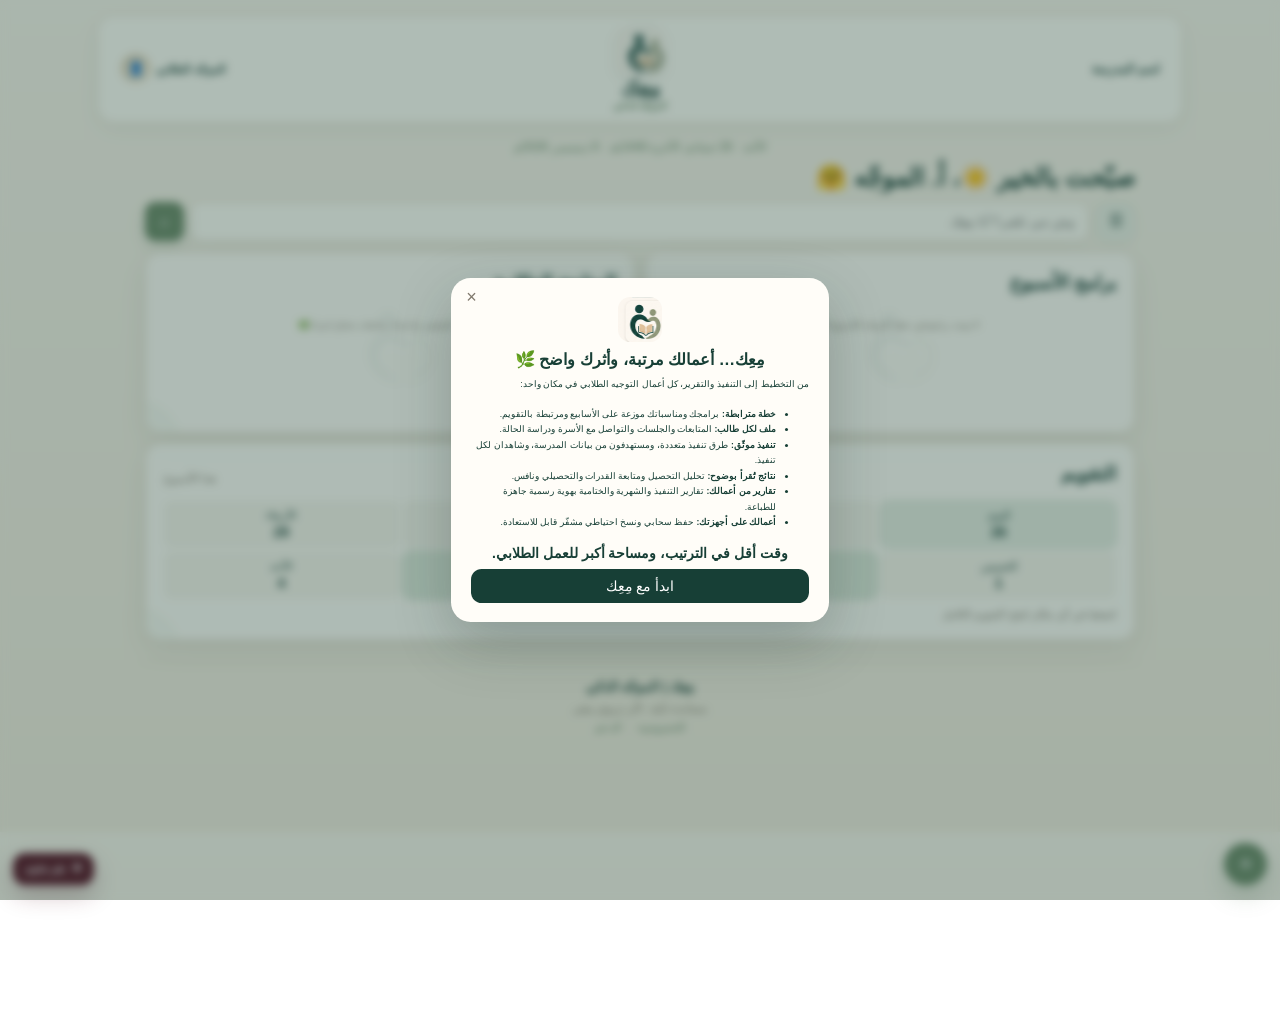
==== commit 4999b7ce: "ت" ====
--- a/index.html
+++ b/index.html
@@ -25,7 +25,7 @@
 
 .drawer-panel details{margin:0}.drawer-panel summary{list-style:none;cursor:pointer;padding:9px 10px;border-radius:10px;font-size:10.5px;font-weight:600;color:var(--ink);position:relative;white-space:nowrap}.drawer-panel summary::-webkit-details-marker{display:none}.drawer-panel summary:before{content:"‹";display:inline-block;margin-left:7px;color:var(--olive);transition:.18s}.drawer-panel details[open]>summary:before{transform:rotate(-90deg)}.drawer-panel summary:hover{background:#f4f1e8}.subnav{border-right:2px solid #e4eadf;margin:2px 8px 4px 0;padding-right:7px}.subnav button,.subnav summary{font-size:9.6px!important;padding:7px 9px!important}.subnav.deeper{margin-right:6px}
 .monthgrid .num.event-day{background:#e3ebdf;box-shadow:inset 0 0 0 1px #cfdbc9}.monthgrid .num.holiday{background:#eee1d2;box-shadow:inset 0 0 0 1px #e2d1bd}.monthgrid .num.today-ring{outline:2px solid var(--deep);outline-offset:-3px;font-weight:850}.calendar-legend{display:flex;gap:13px;flex-wrap:wrap;justify-content:center;margin-top:12px;font-size:9px;color:var(--muted)}.calendar-legend span{display:flex;align-items:center;gap:5px}.calendar-legend i{width:11px;height:11px;border-radius:4px;background:#f7f4ec;border:1px solid var(--line)}.calendar-legend .event{background:#e3ebdf;border-color:#cfdbc9}.calendar-legend .holiday-key{background:#eee1d2;border-color:#e2d1bd}
-.module-page{display:none;max-width:820px;margin:20px auto 0;padding:0 6px}.module-page.show{display:block}.module-box{background:var(--paper);border:1px solid var(--line);border-radius:22px;padding:18px;box-shadow:var(--shadow)}.module-head{display:flex;justify-content:space-between;gap:14px;align-items:flex-start;border-bottom:1px solid var(--line);padding-bottom:14px}.module-head h1{margin:2px 0 5px;font-size:19px}.module-head p{margin:0;color:var(--muted);font-size:10px;line-height:1.8}.eyebrow{font-size:8px;color:var(--olive);font-weight:900}.module-grid{display:grid;grid-template-columns:repeat(2,1fr);gap:10px;margin-top:14px}.module-tile{border:1px solid #ebe3d6;background:#faf7f0;border-radius:15px;padding:14px;min-height:92px}.module-tile b{font-size:11px;display:block;margin-bottom:5px}.module-tile span{font-size:8.5px;color:var(--muted);line-height:1.65}.module-tile.primary{background:#edf2e9;border-color:#d8e3d2}.whatsnew{position:fixed;inset:0;background:rgba(23,63,54,.34);display:none;place-items:center;z-index:100;padding:18px;backdrop-filter:blur(5px)}.whatsnew.show{display:grid}.whatsnew-card{width:min(460px,94vw);background:var(--paper);border-radius:24px;padding:24px;box-shadow:0 24px 70px rgba(20,40,32,.24);position:relative;text-align:right}.whatsnew-card img{width:54px;height:54px;border-radius:15px;display:block;margin:auto}.whatsnew-card h2{text-align:center;font-size:20px;margin:10px 0}.whatsnew-card p,.whatsnew-card li{font-size:10.5px;line-height:1.8}.whatsnew-card strong{display:block;text-align:center;margin:15px 0 10px}.whatsnew-card .done{display:block;width:100%;border:0;background:var(--deep);color:white;border-radius:13px;padding:11px}.whatsnew-card .x{position:absolute;left:12px;top:10px;border:0;background:transparent;font-size:22px;color:var(--muted)}@media(max-width:720px){.module-grid{grid-template-columns:1fr}.module-box{padding:13px}.module-head h1{font-size:15px}}
+.module-page{display:none;max-width:820px;margin:20px auto 0;padding:0 6px}.module-page.show{display:block}.module-box{background:var(--paper);border:1px solid var(--line);border-radius:22px;padding:18px;box-shadow:var(--shadow)}.module-head{display:flex;justify-content:space-between;gap:14px;align-items:flex-start;border-bottom:1px solid var(--line);padding-bottom:14px}.module-head h1{margin:2px 0 5px;font-size:19px}.module-head p{margin:0;color:var(--muted);font-size:10px;line-height:1.8}.eyebrow{font-size:8px;color:var(--olive);font-weight:900}.module-grid{display:grid;grid-template-columns:repeat(2,1fr);gap:10px;margin-top:14px}.module-tile{border:1px solid #ebe3d6;background:#faf7f0;border-radius:15px;padding:14px;min-height:92px}.module-tile b{font-size:11px;display:block;margin-bottom:5px}.module-tile span{font-size:8.5px;color:var(--muted);line-height:1.65}.module-tile.primary{background:#edf2e9;border-color:#d8e3d2}.whatsnew{position:fixed;inset:0;background:rgba(23,63,54,.34);display:none;place-items:center;z-index:100;padding:18px;backdrop-filter:blur(5px)}.whatsnew.show{display:grid}.whatsnew-card{max-height:85dvh;overflow-y:auto;overscroll-behavior:contain;width:min(460px,94vw);background:var(--paper);border-radius:24px;padding:24px;box-shadow:0 24px 70px rgba(20,40,32,.24);position:relative;text-align:right}.whatsnew-card img{width:54px;height:54px;border-radius:15px;display:block;margin:auto}.whatsnew-card h2{text-align:center;font-size:20px;margin:10px 0}.whatsnew-card p,.whatsnew-card li{font-size:10.5px;line-height:1.8}.whatsnew-card strong{display:block;text-align:center;margin:15px 0 10px}.whatsnew-card .done{display:block;width:100%;border:0;background:var(--deep);color:white;border-radius:13px;padding:11px}.whatsnew-card .x{position:absolute;left:12px;top:10px;border:0;background:transparent;font-size:22px;color:var(--muted)}@media(max-width:720px){.module-grid{grid-template-columns:1fr}.module-box{padding:13px}.module-head h1{font-size:15px}}
 .action-modal{position:fixed;inset:0;background:rgba(15,35,29,.28);display:none;place-items:center;z-index:70;padding:18px}.action-modal.show{display:grid}.action-box{width:min(560px,100%);max-height:88vh;overflow:auto;background:var(--paper);border:1px solid var(--line);border-radius:22px;padding:18px;box-shadow:0 24px 70px rgba(20,40,32,.2)}.action-head{display:flex;justify-content:space-between;gap:12px;align-items:start;margin-bottom:14px}.action-head h2{margin:0;font-size:17px}.action-head p{margin:4px 0 0;color:var(--muted);font-size:10px}.action-close{border:0;background:#f1ece2;border-radius:10px;width:34px;height:34px}.action-form{display:grid;gap:10px}.action-form label{font-size:10px;font-weight:800}.action-form input,.action-form select,.action-form textarea{width:100%;margin-top:5px;border:1px solid var(--line);border-radius:12px;background:#fff;padding:10px 11px;color:var(--ink);font:inherit}.action-form textarea{min-height:76px;resize:vertical}.action-save{border:0;border-radius:12px;background:var(--deep);color:#fff;padding:11px 14px;font-weight:800}.timeline{margin-top:15px;border-top:1px solid var(--line);padding-top:12px}.timeline h3{font-size:12px;margin:0 0 8px}.timeline-item{border-right:3px solid var(--sage);padding:7px 10px;margin:7px 0;background:#fbf8f0;border-radius:10px;font-size:9.5px;line-height:1.7}.timeline-item b{display:block;font-size:10.5px}.save-note{font-size:9px;color:var(--olive);display:none}.save-note.show{display:block}
 
 .plan-board{display:grid;gap:12px;margin-top:18px}.plan-item{background:#fff;border:1px solid #e8e1d4;border-radius:16px;padding:15px;display:flex;justify-content:space-between;gap:12px;align-items:center}.plan-item small{display:block;color:#777;margin-top:5px}.status-pill{padding:6px 10px;border-radius:999px;background:#f6f2e8;font-size:12px}.exec-btn{border:0;border-radius:11px;padding:9px 13px;background:#0F3D34;color:white;cursor:pointer}.program-panel{margin-top:18px;background:#fff;border:1px solid #e8e1d4;border-radius:18px;padding:18px}.program-tabs{display:flex;gap:8px;flex-wrap:wrap;margin:12px 0}.program-tabs button{border:1px solid #d8d0c2;background:#f8f5ee;border-radius:10px;padding:8px 12px;cursor:pointer}.program-tabs button.active{background:#0F3D34;color:#fff}.execution-card{border-top:1px solid #eee;padding:12px 0}.muted{color:#777;font-size:13px}.report-preview{background:#F6F2E8;border-radius:14px;padding:16px;margin-top:12px}
@@ -108,7 +108,7 @@
 <button onclick="openMiikArchive();toggleDrawer()">الأرشيف</button>
 <details><summary>الإعدادات</summary><div class="subnav"><button onclick="openModule('بياناتي','بيانات الموجّه والمدرسة.')">بياناتي</button><button onclick="miikBackupOpen()">النسخ الاحتياطي ونقل البيانات</button><button onclick="openModule('الاشتراك','حالة الاشتراك والتجديد وكود التفعيل.')">الاشتراك</button><button onclick="openModule('سياسة الخصوصية','سياسة الخصوصية.')">سياسة الخصوصية</button><button onclick="openModule('الدعم','الدعم والبلاغات.')">الدعم</button></div></details>
 </aside></div>
-<div class="action-modal" id="actionModal"><div class="action-box"><div class="action-head"><div><h2 id="actionTitle">إجراء جديد</h2><p id="actionHint">سجّل أقل قدر لازم من المعلومات.</p></div><button class="action-close" onclick="closeAction()">×</button></div><form class="action-form" id="actionForm" onsubmit="saveAction(event)"><label>الطالب<div class="student-picker"><input id="actionStudent" oninput="studentSuggestions(this.value)" placeholder="ابحث باسم الطالب…" required=""/><div class="student-suggestions" id="studentSuggestions"></div></div></label><label>التاريخ الهجري<input id="actionDate" onclick="openHijriPicker(this)" placeholder="اختر التاريخ الهجري" readonly="" required="" type="text"/></label><div id="dynamicFields"></div><button class="action-save" type="submit">حفظ</button><div class="save-note" id="saveNote">تم الحفظ ✓ وظهر الإجراء في سجل الطالب.</div></form></div></div><div class="whatsnew" id="whatsNew"><div class="whatsnew-card"><button class="x" onclick="closeWhatsNew()">×</button><img alt="مِعِك" src="miik-logo.png"/><h2>مِعِك يسابق الريح 🌿</h2><p>جمعنا لك جملة من التطويرات في النسخة المتكاملة:</p><ul><li>رتبنا الخطة إلى مرجع مِعِك وخطة الموجّه التشغيلية.</li><li>أضفنا مسارات المتابعة والجلسات والمواقف والتواصل ودراسة الحالة.</li><li>ربطنا البرامج بالتنفيذ والتوثيق والتقرير.</li><li>حدّثنا القائمة والتقارير والتحصيل وعلاقة الأسرة.</li></ul><strong>غَدِيّه يعجبك 🤗</strong><button class="done" onclick="closeWhatsNew()">تم، أبشر 👍🏼</button></div></div><script>
+<div class="action-modal" id="actionModal"><div class="action-box"><div class="action-head"><div><h2 id="actionTitle">إجراء جديد</h2><p id="actionHint">سجّل أقل قدر لازم من المعلومات.</p></div><button class="action-close" onclick="closeAction()">×</button></div><form class="action-form" id="actionForm" onsubmit="saveAction(event)"><label>الطالب<div class="student-picker"><input id="actionStudent" oninput="studentSuggestions(this.value)" placeholder="ابحث باسم الطالب…" required=""/><div class="student-suggestions" id="studentSuggestions"></div></div></label><label>التاريخ الهجري<input id="actionDate" onclick="openHijriPicker(this)" placeholder="اختر التاريخ الهجري" readonly="" required="" type="text"/></label><div id="dynamicFields"></div><button class="action-save" type="submit">حفظ</button><div class="save-note" id="saveNote">تم الحفظ ✓ وظهر الإجراء في سجل الطالب.</div></form></div></div><div class="whatsnew" id="whatsNew"><div class="whatsnew-card"><button class="x" onclick="closeWhatsNew()">×</button><img alt="مِعِك" src="miik-logo.png"/><h2>مِعِك… أعمالك مرتبة، وأثرك واضح 🌿</h2><p>من التخطيط إلى التنفيذ والتقرير، كل أعمال التوجيه الطلابي في مكان واحد:</p><ul><li><b>خطة مترابطة:</b> برامجك ومناسباتك موزعة على الأسابيع ومرتبطة بالتقويم.</li><li><b>ملف لكل طالب:</b> المتابعات والجلسات والتواصل مع الأسرة ودراسة الحالة.</li><li><b>تنفيذ موثّق:</b> طرق تنفيذ متعددة، ومستهدفون من بيانات المدرسة، وشاهدان لكل تنفيذ.</li><li><b>نتائج تُقرأ بوضوح:</b> تحليل التحصيل ومتابعة القدرات والتحصيلي ونافس.</li><li><b>تقارير من أعمالك:</b> تقارير التنفيذ والشهرية والختامية بهوية رسمية جاهزة للطباعة.</li><li><b>أعمالك على أجهزتك:</b> حفظ سحابي ونسخ احتياطي مشفّر قابل للاستعادة.</li></ul><strong>وقت أقل في الترتيب، ومساحة أكبر للعمل الطلابي.</strong><button class="done" onclick="closeWhatsNew()">ابدأ مع مِعِك</button></div></div><script>
 // Clean Base RC3: canonical HTML text escaping helper for shared/legacy renderers.
 window.miikEscapeHTML=function(value){return String(value??'').replace(/[&<>"']/g,function(c){return {'&':'&amp;','<':'&lt;','>':'&gt;','"':'&quot;',"'":'&#39;'}[c]})};
 
@@ -197,7 +197,7 @@
 </script><div class="miik-dialog" id="miikDialog" onclick="if(event.target===this)closeMiikDialog()"><div class="miik-dialog-card"><div id="miikDialogBody"></div></div></div>
 <script id="v10-js">
 function hijriParts(d=new Date()){const f=new Intl.DateTimeFormat('ar-SA-u-ca-islamic-umalqura-nu-latn',{weekday:'long',day:'numeric',month:'long',year:'numeric'});return f.format(d)}
-document.addEventListener('DOMContentLoaded',refreshHijri);
+document.addEventListener('DOMContentLoaded',()=>window.refreshHijri?.());
 function closeMiikDialog(){document.getElementById('miikDialog').classList.remove('show')}
 function showMiikDialog(html){document.getElementById('miikDialogBody').innerHTML=html;document.getElementById('miikDialog').classList.add('show')}
 function dialogForm(title,subtitle,fields,onSave){showMiikDialog(`<h2>${miikEscapeHTML(title)}</h2><p>${miikEscapeHTML(subtitle||'')}</p><form id="miikCustomForm">${fields}<div class="dialog-actions"><button type="submit" class="dialog-primary">حفظ</button><button type="button" class="dialog-cancel" onclick="closeMiikDialog()">إلغاء</button></div></form>`);document.getElementById('miikCustomForm').onsubmit=e=>{e.preventDefault();onSave(new FormData(e.target));closeMiikDialog()}}
@@ -878,7 +878,7 @@
  window.v32PrintMembers=function(){let a=getMembers();if(!a.length){showMiikNotice('طباعة اللجنة','لا يوجد أعضاء محفوظون.');return}let duty=r=>r==='رئيس اللجنة'?'رئيس اللجنة':r==='المقرر'?'مقرر اللجنة':'عضو اللجنة';let body=`<h1 class="title">تشكيل لجنة التوجيه الطلابي</h1><p class="intro">بناءً على تنظيم أعمال التوجيه الطلابي في المدرسة، تم تشكيل لجنة التوجيه الطلابي من الأعضاء الموضحة أسماؤهم أدناه، للقيام بمهام اللجنة ومتابعة أعمالها وفق التنظيم المعتمد.</p><table><tr><th class="num">م</th><th>الاسم</th><th>العمل</th><th>المهمة</th><th>التوقيع</th></tr>${a.map((m,i)=>`<tr><td class="num">${i+1}</td><td>${E(m.name)}</td><td>${E(m.role||'')}</td><td>${E(duty(m.role))}</td><td class="sign"></td></tr>`).join('')}</table><div class="section">مهام اللجنة</div><table>${['متابعة تنفيذ برامج وخدمات التوجيه الطلابي في المدرسة.','دراسة الموضوعات والحالات التي تُعرض على اللجنة واتخاذ التوصيات المناسبة.','متابعة ما يصدر عن اجتماعات اللجنة من قرارات وتوصيات.'].map((x,i)=>`<tr><td class="num">${i+1}</td><td>${x}</td></tr>`).join('')}</table><div class="footer-sign"><div>الموجه الطلابي<br><br>التوقيع: ____________________</div><div>مدير المدرسة / رئيس اللجنة<br><br>التوقيع: ____________________</div></div>`;printOpen('تشكيل لجنة التوجيه الطلابي',body)};
  /* إصلاح التاريخ الرئيسي: بناء النص من الأجزاء دون era لمنع تكرار هـ */
  
- window.refreshHijri?.();document.addEventListener('DOMContentLoaded',refreshHijri);
+ window.refreshHijri?.();document.addEventListener('DOMContentLoaded',()=>window.refreshHijri?.());
 })();
 </script>
 <style id="v35-council-css">
@@ -1028,7 +1028,7 @@
  window.v35PrintMinutes=function(i){if(cfg().kind==='student'){studentPrint(i);return}if(cfg().kind==='committee'){committeePrint(i);return}let all=meetings(),x=all[i];if(!x)return;let at=x.attendance||[],mins=lines(x.minutes,'لم يسجل نص للمحضر'),dec=lines(x.decision,'لا توجد توصيات');let body=`<h1 class="title">محضر اجتماع ${E(cfg().title)}</h1><div class="meta">التاريخ: ${E(x.date||'')} &nbsp; | &nbsp; الوقت: ${E(x.time||'')}</div><div class="section">موضوع الاجتماع</div><div class="topic">${E(x.topic||'')}</div><div class="section">محضر الاجتماع</div><ul class="points">${mins.map(v=>`<li>${E(v)}</li>`).join('')}</ul><div class="section">التوصيات</div><ul class="points">${dec.map(v=>`<li>${E(v)}</li>`).join('')}</ul><div class="section" style="text-align:center">أعضاء ${cfg().kind==='student'?'المجلس':'اللجنة'}</div><table class="members"><tr><th class="num">م</th><th>الاسم</th><th>التوقيع</th></tr>${at.map((a,j)=>`<tr><td class="num">${j+1}</td><td>${E(a.name)}</td><td class="sign"></td></tr>`).join('')}</table><div class="footer-sign"><div>الموجه الطلابي<br><br>التوقيع: __________________</div><div>مدير المدرسة<br><br>التوقيع: __________________</div></div>`;printOpen(`محضر اجتماع ${cfg().title}`,body)};
  window.v35PrintMembers=function(){let a=members();if(!a.length){showMiikNotice('الطباعة','لا يوجد أعضاء محفوظون.');return}let body=`<h1 class="title">${E(cfg().formation)} — ${E(cfg().title)}</h1><div class="section" style="text-align:center">أعضاء ${cfg().kind==='student'?'المجلس':'اللجنة'}</div><table class="members"><tr><th class="num">م</th><th>الاسم</th><th>الدور / الصفة</th><th>${E(cfg().extra)}</th><th>التوقيع</th></tr>${a.map((m,i)=>`<tr><td class="num">${i+1}</td><td>${E(m.name)}</td><td>${E(m.role)}</td><td>${E(m[cfg().extraKey]||'')}</td><td class="sign"></td></tr>`).join('')}</table><div class="footer-sign"><div>الموجه الطلابي<br><br>التوقيع: __________________</div><div>مدير المدرسة<br><br>التوقيع: __________________</div></div>`;printOpen(`${cfg().formation} — ${cfg().title}`,body)};
  // Fix the home Hijri date: build without era so the suffix is exactly one هـ.
- window.refreshHijri=function(){let el=document.getElementById('datebar');if(!el)return;const d=new Date(),hp=new Intl.DateTimeFormat('ar-SA-u-ca-islamic-umalqura-nu-latn',{weekday:'long',day:'numeric',month:'long',year:'numeric'}).formatToParts(d),hv=t=>hp.find(x=>x.type===t)?.value||'',gp=new Intl.DateTimeFormat('ar-SA-u-ca-gregory-nu-latn',{day:'numeric',month:'long',year:'numeric'}).formatToParts(d),gv=t=>gp.find(x=>x.type===t)?.value||'';el.textContent=`${hv('weekday')} · ${hv('day')} ${hv('month')} ${hv('year')}هـ · ${gv('day')} ${gv('month')} ${gv('year')}م`;};refreshHijri();document.addEventListener('DOMContentLoaded',refreshHijri);
+ window.refreshHijri=function(){let el=document.getElementById('datebar');if(!el)return;const d=new Date(),hp=new Intl.DateTimeFormat('ar-SA-u-ca-islamic-umalqura-nu-latn',{weekday:'long',day:'numeric',month:'long',year:'numeric'}).formatToParts(d),hv=t=>hp.find(x=>x.type===t)?.value||'',gp=new Intl.DateTimeFormat('ar-SA-u-ca-gregory-nu-latn',{day:'numeric',month:'long',year:'numeric'}).formatToParts(d),gv=t=>gp.find(x=>x.type===t)?.value||'';el.textContent=`${hv('weekday')} · ${hv('day')} ${hv('month')} ${hv('year')}هـ · ${gv('day')} ${gv('month')} ${gv('year')}م`;};refreshHijri();document.addEventListener('DOMContentLoaded',()=>window.refreshHijri?.());
 })();
 </script>
 <style id="v37-fixes-css">
@@ -2014,7 +2014,7 @@
   const p=(typeof profile56==='function'?profile56():{}),logo=new URL('ministry-logo.png',location.href).href;
   const orientation=opts.orientation==='landscape'?'landscape':'portrait';
   const doc=frame.contentDocument||frame.contentWindow.document;
-  doc.open();doc.write(`<!doctype html><html dir="rtl" lang="ar"><head><meta charset="utf-8"><title>${e67(title)}</title><style>@page{size:A4 ${orientation};margin:16mm}*{box-sizing:border-box}body{font-family:Tahoma,Arial,sans-serif;color:#263a34;font-size:12px;line-height:1.75;margin:0}.sheet{width:100%;margin:auto}.head{display:grid;grid-template-columns:1fr 90px 1fr;align-items:center;border-bottom:1.3px solid #7f8e87;padding-bottom:8px;margin-bottom:14px}.gov{line-height:1.65;font-weight:700;text-align:right}.logo{text-align:center}.logo img{max-width:72px;max-height:58px}.school{text-align:left;line-height:1.65;font-weight:700}h1{text-align:center;font-size:18px;margin:14px 0 18px;color:#263a34}h2,h3{color:#344a43}table{width:100%;border-collapse:collapse;margin:10px 0}th,td{border:1px solid #aeb8b3;padding:7px 8px;vertical-align:top}th{background:#f0f2ee;text-align:center}.box{border:1px solid #cfd6d2;border-radius:7px;padding:11px;margin:10px 0}.v57-parent-text{line-height:2;margin:8px 0 14px}.v57-signatures{display:grid;grid-template-columns:1fr 1fr;gap:60px;margin-top:28px;text-align:center;line-height:2}.print-note{text-align:center;font-size:10px;color:#7b847f;margin-top:14px;border-top:1px solid #e1e4e1;padding-top:7px}@media print{body{-webkit-print-color-adjust:exact;print-color-adjust:exact}}</style></head><body><div class="sheet"><div class="head"><div class="gov">المملكة العربية السعودية<br>وزارة التعليم${p.region?`<br>الإدارة العامة للتعليم بمنطقة ${e67(p.region)}`:''}</div><div class="logo"><img src="${logo}"></div><div class="school">${e67(p.school||'')}<br>التوجيه الطلابي</div></div><h1>${e67(title)}</h1>${body}</div>
+  const reportHTML=`<!doctype html><html dir="rtl" lang="ar"><head><meta charset="utf-8"><title>${e67(title)}</title><style>@page{size:A4 ${orientation};margin:16mm}*{box-sizing:border-box}body{font-family:Tahoma,Arial,sans-serif;color:#263a34;font-size:12px;line-height:1.75;margin:0}.sheet{width:100%;margin:auto}.head{display:grid;grid-template-columns:1fr 90px 1fr;align-items:center;border-bottom:1.3px solid #7f8e87;padding-bottom:8px;margin-bottom:14px}.gov{line-height:1.65;font-weight:700;text-align:right}.logo{text-align:center}.logo img{max-width:72px;max-height:58px}.school{text-align:left;line-height:1.65;font-weight:700}h1{text-align:center;font-size:18px;margin:14px 0 18px;color:#263a34}h2,h3{color:#344a43}table{width:100%;border-collapse:collapse;margin:10px 0}th,td{border:1px solid #aeb8b3;padding:7px 8px;vertical-align:top}th{background:#f0f2ee;text-align:center}.box{border:1px solid #cfd6d2;border-radius:7px;padding:11px;margin:10px 0}.v57-parent-text{line-height:2;margin:8px 0 14px}.v57-signatures{display:grid;grid-template-columns:1fr 1fr;gap:60px;margin-top:28px;text-align:center;line-height:2}.print-note{text-align:center;font-size:10px;color:#7b847f;margin-top:14px;border-top:1px solid #e1e4e1;padding-top:7px}@media print{body{-webkit-print-color-adjust:exact;print-color-adjust:exact}}</style></head><body><div class="sheet"><div class="head"><div class="gov">المملكة العربية السعودية<br>وزارة التعليم${p.region?`<br>الإدارة العامة للتعليم بمنطقة ${e67(p.region)}`:''}</div><div class="logo"><img src="${logo}"></div><div class="school">${e67(p.school||'')}<br>التوجيه الطلابي</div></div><h1>${e67(title)}</h1>${body}</div>
 <style id="v110-behavior-style">
 .v110-behavior{gap:12px!important}
 .v110-behavior-head{display:flex;align-items:center;justify-content:space-between;gap:18px;background:linear-gradient(145deg,#fffdf7,#f2f4eb);border:1px solid #d7dfd2;border-radius:20px;padding:14px 18px;box-shadow:0 8px 24px rgba(35,55,44,.05)}
@@ -2022,7 +2022,7 @@
 .v110-pdf-shell{padding:8px!important;border-radius:18px!important}.v110-pdf-shell iframe{height:78vh!important;min-height:680px!important;border-radius:12px!important}
 @media(max-width:760px){.v110-behavior-head{align-items:flex-start;flex-direction:column}.v110-behavior-badge{align-self:flex-start}.v110-pdf-shell iframe{height:72vh!important;min-height:520px!important}}
 </style>
-`);doc.close();
+`;if(window.MiikCloudMode&&window.parent.MiikCloudSession?.showReport){frame.remove();return window.parent.MiikCloudSession.showReport(reportHTML);}doc.open();doc.write(reportHTML);doc.close();
   let cleanupTimer;
   const cleanup=()=>{clearTimeout(cleanupTimer);if(frame.isConnected)frame.remove()};
   const images=Promise.all([...doc.images].map(img=>img.complete?(img.naturalWidth>0?Promise.resolve():Promise.reject(new Error('image'))):new Promise((resolve,reject)=>{img.addEventListener('load',resolve,{once:true});img.addEventListener('error',()=>reject(new Error('image')),{once:true})})));
@@ -2666,18 +2666,22 @@
 function Q82(s){return String(s??'').replace(/\\/g,'\\\\').replace(/'/g,"\\'")}
 function students82(){try{const a=JSON.parse(localStorage.getItem(SKEY82)||'[]');return Array.isArray(a)?a.filter(x=>x&&String(x.name||'').trim()):[]}catch(e){return[]}}
 function cohortKey82(x){const g=String(x.grade||'').trim(),sec=String(x.section||'').trim();return [g,sec].filter(Boolean).join(' · الفصل ')}
-function cohorts82(){const m=new Map();students82().forEach(x=>{const k=cohortKey82(x);if(k)m.set(k,(m.get(k)||0)+1)});return m}
+function cohorts82(){const m=new Map();students82().forEach(x=>{const g=String(x.grade||'').trim(),k=cohortKey82(x);for(const key of new Set([g,k].filter(Boolean)))m.set(key,(m.get(key)||0)+1)});return m}
 let exec82={type:'custom',selected:[],cohort:''};
-function count82(state=exec82){if(state.type==='custom')return state.selected.length;if(state.type==='cohort')return cohorts82().get(state.cohort)||0;return students82().length}
+function cohortSelection82(state=exec82){return Array.isArray(state.cohorts)?state.cohorts.filter(Boolean):[state.cohort].filter(Boolean)}
+function count82(state=exec82){if(state.type==='custom')return state.selected.length;if(state.type==='cohort'){const chosen=new Set(cohortSelection82(state));return students82().filter(x=>chosen.has(String(x.grade||'').trim())||chosen.has(cohortKey82(x))).length}return students82().length}
 function updateExecCount82(){const n=count82();const h=document.getElementById('v82Count');if(h)h.value=String(n);const t=document.getElementById('v82CountText');if(t)t.textContent='عدد المستفيدين: '+n+' طالب'}
 function chips82(){const box=document.getElementById('v82Chips');if(!box)return;const byName=new Map(students82().map(x=>[x.name,x]));box.innerHTML=exec82.selected.map((n,i)=>{const x=byName.get(n)||{};return `<span class="v82-chip"><span>${E82(n)}<small style="display:block;color:var(--muted)">${E82(cohortKey82(x))}</small></span><button type="button" onclick="v82RemoveStudent(${i})">×</button></span>`}).join('')}
-window.v82BenType=function(type,btn){exec82.type=type;if(type!=='custom')exec82.selected=[];document.querySelectorAll('#v82BenTypes button').forEach(b=>b.classList.remove('active'));btn.classList.add('active');const box=document.getElementById('v82BenBox');if(!box)return;if(type==='custom'){box.innerHTML='<input id="v82StudentSearch" placeholder="ابحث باسم الطالب…" oninput="v82StudentSuggestions(this.value)"><div id="v82Suggestions"></div><div id="v82Chips"></div>';chips82()}else if(type==='cohort'){const cs=[...cohorts82().keys()];box.innerHTML=cs.length?`<select id="v82Cohort" onchange="exec82.cohort=this.value;v82UpdateCount()"><option value="">اختر الصف / الفصل</option>${cs.map(k=>`<option>${E82(k)}</option>`).join('')}</select>`:'<div class="v82-empty-data">لا توجد فصول مسجلة في بيانات الطلاب حتى الآن.</div>'}else{box.innerHTML='<div>يُحسب العدد من الطلاب المسجلين فعليًا في بيانات الطلاب.</div>'}updateExecCount82()};
+function cohortUI82(){const box=document.getElementById('v82BenBox');if(!box)return;const cs=[...cohorts82().keys()],selected=cohortSelection82();box.innerHTML=cs.length?`<div class="miik-cohort-add"><select id="v82Cohort" aria-label="اختر صفًا أو فصلًا"><option value="">اختر الصف / الفصل</option>${cs.filter(k=>!selected.includes(k)).map(k=>`<option value="${E82(k)}">${E82(k)}</option>`).join('')}</select><button type="button" onclick="v82AddCohort()" aria-label="إضافة الصف أو الفصل">＋</button></div><div id="v82CohortChips">${selected.map((k,i)=>`<span class="v82-chip">${E82(k)}<button type="button" onclick="v82RemoveCohort(${i})" aria-label="إزالة ${E82(k)}">×</button></span>`).join('')}</div><small>اختر صفًا كاملًا أو فصلًا ثم اضغط ＋. يمكنك إضافة أكثر من اختيار.</small>`:'<div class="v82-empty-data">لا توجد فصول مسجلة في بيانات الطلاب حتى الآن.</div>'}
+window.v82AddCohort=function(){const k=document.getElementById('v82Cohort')?.value;if(!k)return;exec82.cohorts=cohortSelection82();if(!exec82.cohorts.includes(k))exec82.cohorts.push(k);exec82.cohort=exec82.cohorts[0]||'';cohortUI82();updateExecCount82()};
+window.v82RemoveCohort=function(i){exec82.cohorts=cohortSelection82();exec82.cohorts.splice(i,1);exec82.cohort=exec82.cohorts[0]||'';cohortUI82();updateExecCount82()};
+window.v82BenType=function(type,btn){exec82.type=type;if(type!=='custom')exec82.selected=[];document.querySelectorAll('#v82BenTypes button').forEach(b=>b.classList.remove('active'));btn.classList.add('active');const box=document.getElementById('v82BenBox');if(!box)return;if(type==='custom'){box.innerHTML='<input id="v82StudentSearch" placeholder="ابحث باسم الطالب…" oninput="v82StudentSuggestions(this.value)"><div id="v82Suggestions"></div><div id="v82Chips"></div>';chips82()}else if(type==='cohort'){cohortUI82()}else{box.innerHTML='<div>يُحسب العدد من الطلاب المسجلين فعليًا في بيانات الطلاب.</div>'}updateExecCount82()};
 window.v82StudentSuggestions=function(q){const b=document.getElementById('v82Suggestions');if(!b)return;q=String(q||'').trim();if(!q){b.innerHTML='';return}const rows=students82().filter(x=>String(x.name).includes(q)&&!exec82.selected.includes(x.name)).slice(0,12);b.__miikRows82=rows;b.innerHTML=rows.map((x,i)=>`<button type="button" class="v82-student-result" data-miik-v82-index="${i}"><b>＋ ${E82(x.name)}</b><small>${E82(cohortKey82(x))}</small></button>`).join('')||'<div class="v82-empty-data">لا يوجد طالب مطابق في بيانات الطلاب.</div>';b.querySelectorAll('[data-miik-v82-index]').forEach(el=>el.onclick=()=>{const row=b.__miikRows82?.[+el.dataset.miikV82Index];if(row)v82AddStudent(row.name)})};
 window.v82AddStudent=function(n){if(!exec82.selected.includes(n))exec82.selected.push(n);const i=document.getElementById('v82StudentSearch');if(i)i.value='';const s=document.getElementById('v82Suggestions');if(s)s.innerHTML='';chips82();updateExecCount82()};
 window.v82RemoveStudent=function(i){exec82.selected.splice(i,1);chips82();updateExecCount82()};window.v82UpdateCount=updateExecCount82;
 
 // Dynamic editor for program executions: use the same real student store and counts.
-window.v28EditExecution=function(title,i){const key='miikExec_'+title,a=JSON.parse(localStorage.getItem(key)||'[]'),x=a[i];if(!x)return;exec82={type:x.beneficiaryType||'custom',selected:Array.isArray(x.beneficiaries)&&x.beneficiaryType==='custom'?x.beneficiaries.slice():[],cohort:x.beneficiaryType==='cohort'?(x.beneficiaries?.[0]||''):''};showMiikDialog(`<h2>تعديل التنفيذ</h2><p>المستفيدون مرتبطون ببيانات الطلاب الحالية.</p><form id="v82EditExec"><label>عنوان التنفيذ<input name="execTitle" required value="${E82(x.execTitle||'')}"></label><label>التاريخ الهجري<input name="date" readonly required value="${E82(x.date||'')}" onclick="openHijriPicker(this)"></label><label>طريقة التنفيذ<input name="method" required value="${E82(x.method||'لقاء توجيهي')}"></label><label>المستفيدون<div id="v82BenTypes" class="beneficiary-types"><button type="button" class="${exec82.type==='custom'?'active':''}" onclick="v82BenType('custom',this)">طلاب محددون</button><button type="button" class="${exec82.type==='cohort'?'active':''}" onclick="v82BenType('cohort',this)">صف / فصل دراسي</button><button type="button" class="${exec82.type==='all'?'active':''}" onclick="v82BenType('all',this)">جميع طلاب المدرسة</button></div><div id="v82BenBox" class="beneficiary-box"></div><div id="v82CountText" class="beneficiary-count"></div><input id="v82Count" name="count" type="hidden"></label><label>وصف مختصر — اختياري<textarea name="note" rows="3">${E82(x.note||'')}</textarea></label><div class="dialog-actions"><button type="submit" class="dialog-primary">حفظ التعديلات</button><button type="button" class="dialog-cancel" onclick="closeMiikDialog()">إلغاء</button></div></form>`);const first=[...document.querySelectorAll('#v82BenTypes button')].find(b=>b.classList.contains('active'))||document.querySelector('#v82BenTypes button');if(first)v82BenType(exec82.type,first);if(exec82.type==='cohort'){const c=document.getElementById('v82Cohort');if(c){c.value=exec82.cohort;updateExecCount82()}}document.getElementById('v82EditExec').onsubmit=e=>{e.preventDefault();const n=Object.fromEntries(new FormData(e.target));n.beneficiaryType=exec82.type;n.beneficiaries=exec82.type==='custom'?exec82.selected.slice():exec82.type==='cohort'?[exec82.cohort||'']:['جميع طلاب المدرسة'];n.count=String(count82());a[i]={...x,...n};localStorage.setItem(key,JSON.stringify(a));closeMiikDialog();renderProgram(title,document.getElementById('moduleGrid'))}};
+window.v28EditExecution=function(title,i){const key='miikExec_'+title,a=JSON.parse(localStorage.getItem(key)||'[]'),x=a[i];if(!x)return;exec82={type:x.beneficiaryType||'custom',selected:Array.isArray(x.beneficiaries)&&x.beneficiaryType==='custom'?x.beneficiaries.slice():[],cohort:x.beneficiaryType==='cohort'?(x.beneficiaries?.[0]||''):'',cohorts:x.beneficiaryType==='cohort'?(x.beneficiaries||[]).slice():[]};showMiikDialog(`<h2>تعديل التنفيذ</h2><p>المستفيدون مرتبطون ببيانات الطلاب الحالية.</p><form id="v82EditExec"><label>عنوان التنفيذ<input name="execTitle" required value="${E82(x.execTitle||'')}"></label><label>التاريخ الهجري<input name="date" readonly required value="${E82(x.date||'')}" onclick="openHi